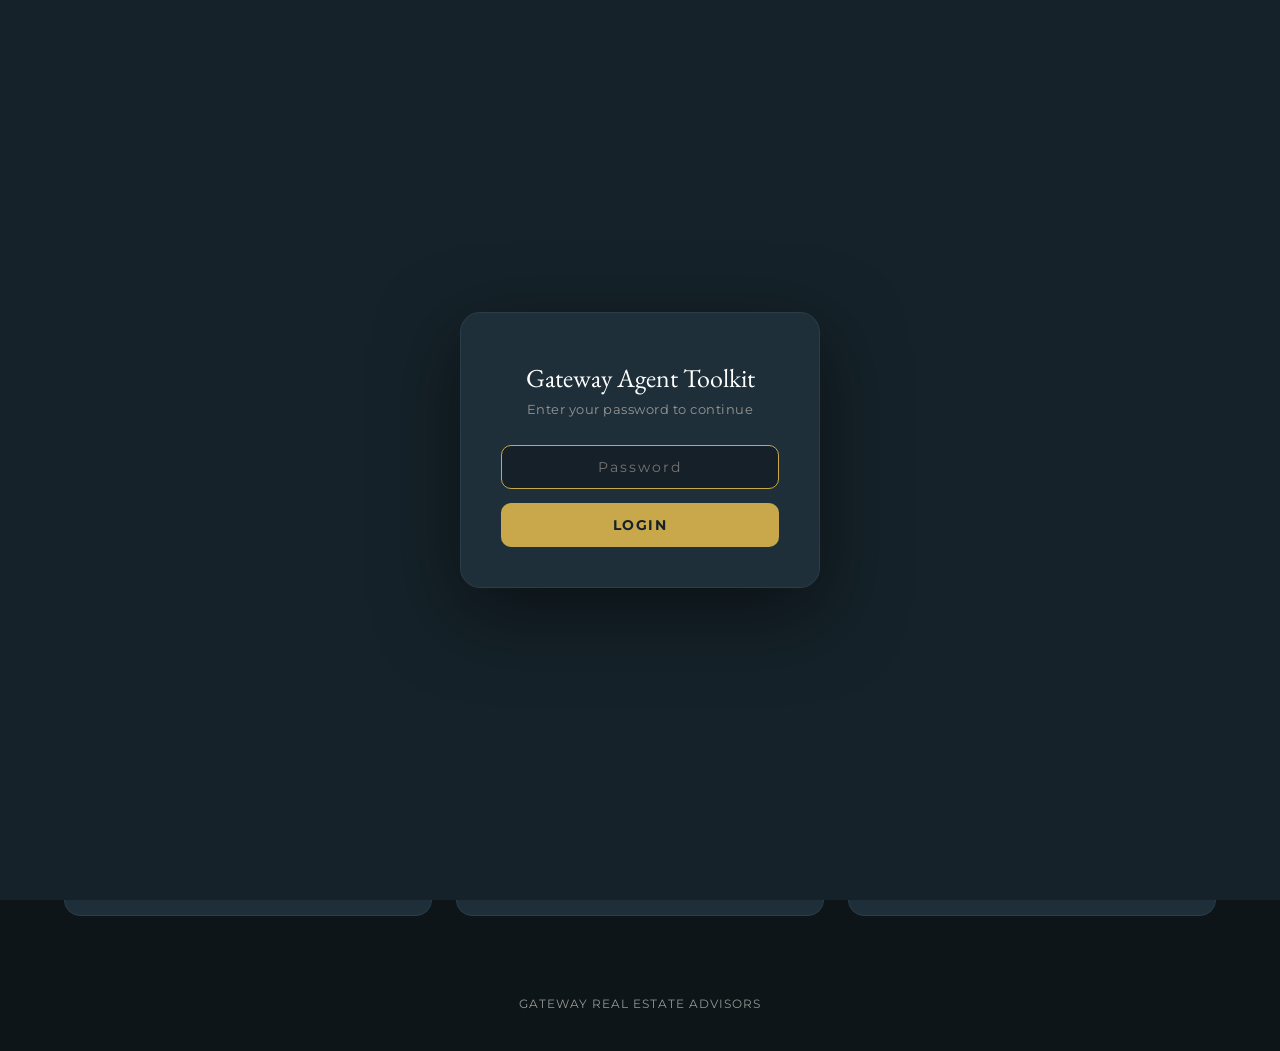
==== index.html @ f07e28b9 "Fix website URL: gatewayrealtyadvisors.com → gatewayreadvisors.com Replace incorrect URL in all 6 lo" ====
<!DOCTYPE html>
<html lang="en">
<head>
<meta charset="UTF-8">
<meta name="viewport" content="width=device-width, initial-scale=1.0">
<title>Gateway Agent Toolkit</title>
<link href="https://fonts.googleapis.com/css2?family=Montserrat:wght@300;400;500;600;700;800;900&family=EB+Garamond:wght@400;500;600;700&display=swap" rel="stylesheet">
<style>
/* ========== GLOBAL RESETS & VARIABLES ========== */
:root {
  --brand-navy: #1E2F39;
  --brand-navy-dark: #152229;
  --brand-blue: #A2B6C0;
  --brand-cream: #E4E3D4;
  --brand-gray: #969694;
  --brand-white: #FFFFFF;
  --brand-black: #282828;
  --card-bg: #1a2830;
  --card-hover: #223742;
  --input-bg: #152229;
  --input-border: #2a3e4a;
  --accent-blue: #5BA4CF;
  --success: #4CAF50;
  --warning: #FFC107;
}
* { margin:0; padding:0; box-sizing:border-box; }
body {
  font-family: 'Montserrat', 'Segoe UI', Arial, sans-serif;
  background: var(--brand-navy-dark);
  color: var(--brand-white);
  min-height: 100vh;
}
h1, h2, h3, h4 { font-family: 'EB Garamond', Georgia, serif; }

/* ========== LOGIN GATE ========== */
#login-gate {
  position: fixed;
  inset: 0;
  background: var(--brand-navy-dark);
  display: flex;
  align-items: center;
  justify-content: center;
  z-index: 99999;
}
#login-gate.hidden { display: none; }
.login-card {
  background: var(--card-bg);
  border: 1px solid var(--input-border);
  border-radius: 20px;
  padding: 48px 40px 40px;
  width: 360px;
  max-width: calc(100vw - 48px);
  text-align: center;
  box-shadow: 0 24px 80px rgba(0,0,0,0.5);
}
.login-card img { height: 56px; margin-bottom: 20px; }
.login-card h2 {
  font-family: 'EB Garamond', Georgia, serif;
  font-size: 26px;
  font-weight: 400;
  color: var(--brand-white);
  margin-bottom: 6px;
}
.login-card p {
  font-size: 13px;
  color: var(--brand-gray);
  margin-bottom: 28px;
  letter-spacing: 0.5px;
}
.login-card input[type="password"] {
  width: 100%;
  padding: 12px 16px;
  background: var(--input-bg);
  border: 1px solid var(--input-border);
  border-radius: 10px;
  color: var(--brand-white);
  font-family: 'Montserrat', sans-serif;
  font-size: 14px;
  outline: none;
  margin-bottom: 14px;
  transition: border-color 0.2s;
  text-align: center;
  letter-spacing: 2px;
}
.login-card input[type="password"]:focus { border-color: #C8A84B; }
.login-btn {
  width: 100%;
  padding: 13px;
  background: #C8A84B;
  color: #152229;
  border: none;
  border-radius: 10px;
  font-family: 'Montserrat', sans-serif;
  font-size: 14px;
  font-weight: 700;
  letter-spacing: 1.5px;
  text-transform: uppercase;
  cursor: pointer;
  transition: background 0.2s;
}
.login-btn:hover { background: #d4b55e; }
.login-error {
  margin-top: 14px;
  font-size: 12px;
  color: #e74c3c;
  display: none;
}
.login-error.visible { display: block; }

/* ========== TOP NAV BAR ========== */
.top-nav {
  background: var(--brand-navy);
  border-bottom: 1px solid var(--input-border);
  padding: 12px 24px;
  display: flex;
  align-items: center;
  gap: 16px;
  position: sticky;
  top: 0;
  z-index: 1000;
}
.top-nav img.nav-logo { height: 32px; }
.top-nav .nav-title {
  font-family: 'Montserrat', sans-serif;
  font-weight: 600;
  font-size: 14px;
  letter-spacing: 2px;
  text-transform: uppercase;
  color: var(--brand-blue);
}
.top-nav .nav-breadcrumb {
  font-size: 13px;
  color: var(--brand-gray);
  margin-left: auto;
}
.top-nav .home-btn {
  background: none;
  border: 1px solid var(--brand-blue);
  color: var(--brand-blue);
  padding: 6px 16px;
  border-radius: 6px;
  cursor: pointer;
  font-size: 13px;
  font-family: 'Montserrat', sans-serif;
  transition: all 0.2s;
  margin-left: auto;
}
.top-nav .home-btn:hover { background: var(--brand-blue); color: var(--brand-navy); }

/* ========== LANDING PAGE ========== */
.page { display: none; }
.page.active { display: block; }

.landing-hero {
  text-align: center;
  padding: 60px 24px 20px;
}
.landing-hero img { height: 60px; margin-bottom: 20px; }
.landing-hero h1 {
  font-size: 36px;
  font-weight: 400;
  color: var(--brand-white);
  margin-bottom: 8px;
}
.landing-hero p {
  color: var(--brand-blue);
  font-size: 15px;
  letter-spacing: 1px;
}

.tools-grid {
  display: grid;
  grid-template-columns: repeat(auto-fit, minmax(280px, 1fr));
  gap: 24px;
  max-width: 1200px;
  margin: 40px auto;
  padding: 0 24px;
}
.tool-card {
  background: var(--card-bg);
  border: 1px solid var(--input-border);
  border-radius: 16px;
  padding: 32px 28px;
  cursor: pointer;
  transition: all 0.3s ease;
  text-align: center;
  position: relative;
  overflow: hidden;
}
.tool-card:hover {
  background: var(--card-hover);
  border-color: var(--brand-blue);
  transform: translateY(-4px);
  box-shadow: 0 12px 40px rgba(0,0,0,0.3);
}
.tool-card .tool-icon {
  font-size: 48px;
  margin-bottom: 16px;
}
.tool-card h3 {
  font-family: 'EB Garamond', Georgia, serif;
  font-size: 22px;
  color: var(--brand-white);
  margin-bottom: 8px;
}
.tool-card p {
  color: var(--brand-gray);
  font-size: 13px;
  line-height: 1.6;
}
.tool-card .tool-tag {
  display: inline-block;
  background: var(--brand-navy);
  color: var(--brand-blue);
  font-size: 11px;
  padding: 4px 10px;
  border-radius: 20px;
  margin-top: 12px;
  font-weight: 600;
  letter-spacing: 0.5px;
}
.tool-card .tool-tag.ready { background: #1a3025; color: var(--success); }
.tool-card .tool-tag.new { background: #2a2a1a; color: var(--warning); }

.landing-footer {
  text-align: center;
  padding: 40px 24px;
  color: var(--brand-gray);
  font-size: 12px;
  letter-spacing: 1px;
}

/* ========== SOCIAL MEDIA BUILDER ========== */
.sm-container {
  max-width: 1400px;
  margin: 0 auto;
  padding: 24px;
  display: grid;
  grid-template-columns: 420px 1fr;
  gap: 32px;
  min-height: calc(100vh - 60px);
}
.sm-form {
  background: var(--card-bg);
  border-radius: 16px;
  padding: 24px;
  border: 1px solid var(--input-border);
  overflow-y: auto;
  max-height: calc(100vh - 100px);
}
.sm-preview-wrap {
  display: flex;
  flex-direction: column;
  align-items: center;
  gap: 16px;
}
.sm-preview-frame {
  background: #000;
  border-radius: 12px;
  padding: 16px;
  display: inline-block;
  box-shadow: 0 8px 32px rgba(0,0,0,0.4);
}

/* Form elements */
.form-section {
  margin-bottom: 20px;
}
.form-section h4 {
  font-family: 'Montserrat', sans-serif;
  font-size: 11px;
  font-weight: 700;
  letter-spacing: 2px;
  text-transform: uppercase;
  color: var(--brand-blue);
  margin-bottom: 10px;
  padding-bottom: 6px;
  border-bottom: 1px solid var(--input-border);
}
.form-row {
  margin-bottom: 12px;
}
.form-row label {
  display: block;
  font-size: 12px;
  color: var(--brand-gray);
  margin-bottom: 4px;
  font-weight: 500;
}
.form-row input, .form-row select, .form-row textarea {
  width: 100%;
  padding: 10px 12px;
  background: var(--input-bg);
  border: 1px solid var(--input-border);
  border-radius: 8px;
  color: var(--brand-white);
  font-family: 'Montserrat', sans-serif;
  font-size: 13px;
  outline: none;
  transition: border-color 0.2s;
}
.form-row input:focus, .form-row select:focus, .form-row textarea:focus {
  border-color: var(--brand-blue);
}
.form-row select {
  appearance: auto;
  cursor: pointer;
}
.toggle-row {
  display: flex;
  align-items: center;
  gap: 10px;
  margin-bottom: 10px;
}
.toggle-row input[type="checkbox"] {
  width: 18px; height: 18px;
  accent-color: var(--brand-blue);
  cursor: pointer;
}
.toggle-row label {
  font-size: 13px;
  color: var(--brand-gray);
  cursor: pointer;
}
.photo-upload-grid {
  display: grid;
  grid-template-columns: 1fr 1fr;
  gap: 12px;
}
.photo-slot {
  aspect-ratio: 16/10;
  background: var(--input-bg);
  border: 2px dashed var(--input-border);
  border-radius: 10px;
  display: flex;
  align-items: center;
  justify-content: center;
  cursor: pointer;
  overflow: hidden;
  position: relative;
  transition: border-color 0.2s;
}
.photo-slot:hover { border-color: var(--brand-blue); }
.photo-slot img {
  width: 100%; height: 100%;
  object-fit: cover;
}
.photo-slot .placeholder {
  text-align: center;
  color: var(--brand-gray);
  font-size: 12px;
}
.photo-slot .placeholder span { font-size: 28px; display: block; margin-bottom: 4px; }
.photo-label-input {
  position: absolute;
  bottom: 0; left: 0; right: 0;
  background: rgba(0,0,0,0.7);
  border: none;
  color: white;
  padding: 4px 8px;
  font-size: 11px;
  text-align: center;
  font-family: 'Montserrat', sans-serif;
}

/* Agent cards in form */
.agent-form-card {
  background: var(--input-bg);
  border: 1px solid var(--input-border);
  border-radius: 10px;
  padding: 14px;
  margin-bottom: 10px;
  position: relative;
}
.agent-form-card .remove-agent {
  position: absolute;
  top: 8px;
  right: 8px;
  background: none;
  border: none;
  color: #e74c3c;
  cursor: pointer;
  font-size: 16px;
}
.agent-form-card .agent-fields {
  display: grid;
  grid-template-columns: 1fr 1fr;
  gap: 8px;
}
.agent-form-card .agent-fields input {
  padding: 8px 10px;
  font-size: 12px;
}
.agent-photo-upload {
  width: 60px;
  height: 60px;
  border-radius: 50%;
  background: var(--card-bg);
  border: 2px dashed var(--input-border);
  display: flex;
  align-items: center;
  justify-content: center;
  cursor: pointer;
  overflow: hidden;
  margin-bottom: 8px;
}
.agent-photo-upload img {
  width: 100%; height: 100%; object-fit: cover;
}

/* Buttons */
.btn {
  padding: 10px 20px;
  border: none;
  border-radius: 8px;
  font-family: 'Montserrat', sans-serif;
  font-size: 13px;
  font-weight: 600;
  cursor: pointer;
  transition: all 0.2s;
}
.btn-primary {
  background: var(--brand-blue);
  color: var(--brand-navy);
}
.btn-primary:hover { background: #b8cad3; }
.btn-secondary {
  background: transparent;
  color: var(--brand-blue);
  border: 1px solid var(--brand-blue);
}
.btn-secondary:hover { background: var(--brand-blue); color: var(--brand-navy); }
.btn-success {
  background: var(--success);
  color: white;
}
.btn-add {
  background: none;
  border: 1px dashed var(--input-border);
  color: var(--brand-blue);
  width: 100%;
  padding: 10px;
  border-radius: 8px;
  cursor: pointer;
  font-size: 13px;
  font-family: 'Montserrat', sans-serif;
  transition: all 0.2s;
}
.btn-add:hover { border-color: var(--brand-blue); background: rgba(162,182,192,0.1); }

.btn-row {
  display: flex;
  gap: 10px;
  margin-top: 16px;
}

/* ========== MULTIFAMILY OM BUILDER (from v9) ========== */
#page-multifamily {
  /* v9 styles scoped */
}

  :root {
    --brand-black: #282828;
    --brand-navy: #1E2F39;
    --brand-blue: #A2B6C0;
    --brand-gray: #969694;
    --brand-cream: #E4E3D4;
    --brand-white: #FFFFFF;
    --card-bg: #1E2F39;
    --input-bg: #162028;
  }
  * { box-sizing: border-box; margin: 0; padding: 0; }
  body { font-family: 'Montserrat', -apple-system, BlinkMacSystemFont, 'Segoe UI', sans-serif; background: #0d1519; color: var(--brand-cream); min-height: 100vh; }
  
  .header { background: var(--brand-navy); border-bottom: 2px solid var(--brand-blue); padding: 14px 32px; display: flex; align-items: center; gap: 16px; }
  .header img { height: 42px; }
  .header .divider { width: 1px; height: 32px; background: var(--brand-gray); opacity: 0.4; }
  .header h1 { font-family: Georgia, 'Times New Roman', serif; font-size: 18px; color: var(--brand-cream); letter-spacing: 2px; font-weight: 400; }
  
  .container { max-width: 1100px; margin: 0 auto; padding: 24px; }
  
  .tabs { display: flex; gap: 4px; margin-bottom: 0; flex-wrap: wrap; }
  .tab { padding: 10px 18px; background: var(--brand-navy); border: 1px solid rgba(162,182,192,0.2); border-bottom: none; border-radius: 8px 8px 0 0; cursor: pointer; color: var(--brand-gray); font-size: 13px; font-weight: 500; transition: all 0.2s; font-family: 'Montserrat', sans-serif; }
  .tab.active { background: var(--card-bg); color: var(--brand-blue); border-color: var(--brand-blue); }
  .tab:hover { color: var(--brand-cream); }
  
  .panel { display: none; background: var(--card-bg); border-radius: 0 8px 8px 8px; padding: 28px; border: 1px solid rgba(162,182,192,0.2); }
  .panel.active { display: block; }
  
  .form-grid { display: grid; grid-template-columns: 1fr 1fr; gap: 16px; }
  .form-group { display: flex; flex-direction: column; gap: 4px; }
  .form-group.full { grid-column: 1 / -1; }
  label { font-size: 11px; color: var(--brand-blue); font-weight: 600; text-transform: uppercase; letter-spacing: 1px; font-family: 'Montserrat', sans-serif; }
  input, textarea, select { background: var(--input-bg); border: 1px solid rgba(162,182,192,0.25); border-radius: 6px; padding: 10px 12px; color: var(--brand-cream); font-size: 14px; outline: none; transition: border 0.2s; font-family: 'Montserrat', sans-serif; }
  input:focus, textarea:focus, select:focus { border-color: var(--brand-blue); }
  textarea { resize: vertical; min-height: 80px; }
  
  .section-title { font-family: Georgia, 'Times New Roman', serif; font-size: 16px; color: var(--brand-cream); font-weight: 400; letter-spacing: 1px; margin: 20px 0 12px; padding-bottom: 8px; border-bottom: 1px solid rgba(162,182,192,0.15); }
  .section-title:first-child { margin-top: 0; }
  
  .btn-generate { background: var(--brand-blue); color: var(--brand-navy); border: none; padding: 14px 32px; font-size: 15px; font-weight: 700; border-radius: 8px; cursor: pointer; display: flex; align-items: center; gap: 8px; margin: 24px auto 0; transition: all 0.2s; font-family: 'Montserrat', sans-serif; letter-spacing: 0.5px; }
  .btn-generate:hover { background: #b8cdd8; transform: translateY(-1px); }
  .btn-generate:active { transform: translateY(0); }
  
  .btn-fetch { background: var(--brand-blue); color: var(--brand-navy); border: none; padding: 10px 20px; font-size: 13px; font-weight: 700; border-radius: 6px; cursor: pointer; font-family: 'Montserrat', sans-serif; transition: all 0.2s; }
  .btn-fetch:hover { background: #b8cdd8; }
  .btn-fetch:disabled { opacity: 0.5; cursor: not-allowed; }
  
  .unit-table { width: 100%; border-collapse: collapse; margin-top: 8px; }
  .unit-table th { background: var(--brand-blue); color: var(--brand-navy); padding: 8px; font-size: 11px; text-align: left; font-weight: 700; }
  .unit-table td { padding: 4px; }
  .unit-table input { width: 100%; padding: 6px 8px; font-size: 12px; }
  
  .btn-sm { padding: 6px 14px; font-size: 12px; border: 1px solid rgba(162,182,192,0.3); background: var(--input-bg); color: var(--brand-gray); border-radius: 4px; cursor: pointer; font-family: 'Montserrat', sans-serif; }
  .btn-sm:hover { border-color: var(--brand-blue); color: var(--brand-blue); }
  .btn-sm.danger:hover { border-color: #ef4444; color: #ef4444; }
  
  .expense-grid { display: grid; grid-template-columns: 1fr 1fr; gap: 24px; }
  .highlight-row { display: flex; justify-content: space-between; align-items: center; background: var(--brand-blue); color: var(--brand-navy); padding: 10px 16px; border-radius: 6px; font-weight: 700; margin-top: 12px; }
  
  .expense-row { display: grid; grid-template-columns: 1fr 1fr auto; gap: 8px; align-items: center; margin-bottom: 6px; }
  .expense-row input:first-child { font-size: 12px; }
  .expense-row input:last-of-type { font-size: 12px; }
  .expense-remove { background: none; border: none; color: var(--brand-gray); cursor: pointer; font-size: 16px; padding: 4px 8px; border-radius: 4px; }
  .expense-remove:hover { color: #ef4444; background: rgba(239,68,68,0.1); }
  
  .income-row { display: grid; grid-template-columns: 1fr 1fr auto; gap: 8px; align-items: center; margin-bottom: 6px; }
  
  .info-bar { background: var(--brand-navy); border: 1px solid var(--brand-blue); border-radius: 8px; padding: 12px 16px; margin-bottom: 20px; display: flex; align-items: center; gap: 8px; }
  
  .photo-grid { display: grid; grid-template-columns: repeat(3, 1fr); gap: 12px; margin-top: 12px; }
  .photo-slot { aspect-ratio: 4/3; background: var(--input-bg); border: 2px dashed rgba(162,182,192,0.3); border-radius: 8px; display: flex; flex-direction: column; align-items: center; justify-content: center; cursor: pointer; position: relative; overflow: hidden; transition: border-color 0.2s; }
  .photo-slot:hover { border-color: var(--brand-blue); }
  .photo-slot img { width: 100%; height: 100%; object-fit: cover; position: absolute; }
  .photo-slot input[type=file] { position: absolute; inset: 0; opacity: 0; cursor: pointer; }
  .photo-slot .placeholder { color: var(--brand-gray); font-size: 12px; text-align: center; z-index: 1; }
  .photo-slot .remove-btn { position: absolute; top: 4px; right: 4px; background: rgba(0,0,0,0.7); color: #ef4444; border: none; border-radius: 50%; width: 24px; height: 24px; cursor: pointer; font-size: 14px; z-index: 2; display: none; }
  .photo-slot.has-photo .remove-btn { display: block; }
  .photo-slot.has-photo .placeholder { display: none; }
  
  .agent-card { background: var(--input-bg); border: 1px solid rgba(162,182,192,0.2); border-radius: 8px; padding: 20px; margin-bottom: 16px; }
  .agent-card-header { display: flex; justify-content: space-between; align-items: center; margin-bottom: 12px; }
  .agent-card-title { color: var(--brand-blue); font-weight: 600; font-size: 14px; }
  
  .market-location { display: grid; grid-template-columns: 1fr 1fr 1fr auto; gap: 12px; align-items: end; margin-bottom: 16px; }
  .fetch-status { font-size: 12px; margin-top: 8px; padding: 8px 12px; border-radius: 6px; display: none; }
  .fetch-status.success { display: block; background: rgba(162,182,192,0.15); color: var(--brand-blue); }
  .fetch-status.error { display: block; background: rgba(239,68,68,0.15); color: #ef4444; }
  .fetch-status.loading { display: block; background: rgba(162,182,192,0.1); color: var(--brand-gray); }
  
  #status-msg { position: fixed; bottom: 20px; right: 20px; background: var(--brand-blue); color: var(--brand-navy); padding: 12px 20px; border-radius: 8px; font-weight: 600; display: none; z-index: 999; }
  
  .brand-footer { text-align: center; margin-top: 32px; padding: 16px; opacity: 0.4; }
  .brand-footer img { height: 24px; }


/* Override v9 styles to work within toolkit */
#page-multifamily .tabs {
  margin-top: 0;
}

/* ========== LEASING OM BUILDER ========== */
.leasing-container {
  max-width: 1000px;
  margin: 0 auto;
  padding: 24px;
}
.leasing-tabs {
  display: flex;
  flex-wrap: wrap;
  gap: 4px;
  margin-bottom: 20px;
  border-bottom: 2px solid var(--input-border);
  padding-bottom: 4px;
}
.leasing-tab {
  padding: 10px 18px;
  background: none;
  border: none;
  color: var(--brand-gray);
  font-family: 'Montserrat', sans-serif;
  font-size: 13px;
  cursor: pointer;
  border-radius: 8px 8px 0 0;
  transition: all 0.2s;
}
.leasing-tab:hover { color: var(--brand-white); background: var(--card-bg); }
.leasing-tab.active {
  color: var(--brand-white);
  background: var(--card-bg);
  border-bottom: 2px solid var(--brand-blue);
}
.leasing-panel {
  display: none;
  background: var(--card-bg);
  border: 1px solid var(--input-border);
  border-radius: 0 12px 12px 12px;
  padding: 24px;
}
.leasing-panel.active { display: block; }

.input-grid {
  display: grid;
  grid-template-columns: 1fr 1fr;
  gap: 16px;
}
.input-grid.three-col {
  grid-template-columns: 1fr 1fr 1fr;
}
.input-grid .full-width {
  grid-column: 1 / -1;
}

/* ========== VALUATION TOOL ========== */
.val-container {
  max-width: 1100px;
  margin: 0 auto;
  padding: 24px;
}
.val-grid {
  display: grid;
  grid-template-columns: 1fr 1fr;
  gap: 24px;
}
.val-card {
  background: var(--card-bg);
  border: 1px solid var(--input-border);
  border-radius: 12px;
  padding: 24px;
}
.val-card h3 {
  font-size: 18px;
  margin-bottom: 16px;
  color: var(--brand-blue);
}
.val-result-card {
  background: var(--brand-navy);
  border: 2px solid var(--brand-blue);
  border-radius: 12px;
  padding: 24px;
  text-align: center;
  margin-top: 24px;
}
.val-result-card .val-estimate {
  font-size: 36px;
  font-weight: 700;
  color: var(--brand-white);
  margin: 12px 0;
  font-family: 'Montserrat', sans-serif;
}
.val-result-card .val-range {
  color: var(--brand-blue);
  font-size: 14px;
}
.comp-row {
  display: grid;
  grid-template-columns: 2fr 1fr 1fr 1fr 40px;
  gap: 8px;
  margin-bottom: 8px;
  align-items: center;
}
.comp-row input {
  padding: 8px 10px;
  background: var(--input-bg);
  border: 1px solid var(--input-border);
  border-radius: 6px;
  color: var(--brand-white);
  font-family: 'Montserrat', sans-serif;
  font-size: 12px;
}
.comp-row .remove-comp {
  background: none;
  border: none;
  color: #e74c3c;
  cursor: pointer;
  font-size: 18px;
}
.expense-row {
  display: grid;
  grid-template-columns: 2fr 1fr 40px;
  gap: 8px;
  margin-bottom: 6px;
  align-items: center;
}
.expense-row input {
  padding: 8px 10px;
  background: var(--input-bg);
  border: 1px solid var(--input-border);
  border-radius: 6px;
  color: var(--brand-white);
  font-family: 'Montserrat', sans-serif;
  font-size: 12px;
}

/* ========== INVOICE GENERATOR ========== */
.invoice-container {
  max-width: 900px;
  margin: 0 auto;
  padding: 24px;
}
.invoice-form {
  display: grid;
  grid-template-columns: 1fr 1fr;
  gap: 24px;
  margin-bottom: 24px;
}
.invoice-section {
  background: #fff;
  border-radius: 12px;
  padding: 24px;
  box-shadow: 0 2px 8px rgba(0,0,0,0.08);
}
.invoice-section h3 {
  color: #1E2F39;
  font-size: 16px;
  margin-bottom: 16px;
  padding-bottom: 8px;
  border-bottom: 2px solid #1E2F39;
}
.invoice-section label {
  display: block;
  font-size: 12px;
  color: #888;
  margin-bottom: 3px;
  margin-top: 10px;
}
.invoice-section input {
  width: 100%;
  padding: 8px 0;
  border: none;
  border-bottom: 1px solid #ddd;
  font-size: 14px;
  color: #333;
  background: transparent;
  font-family: 'Montserrat', sans-serif;
}
.invoice-section input:focus {
  outline: none;
  border-bottom-color: #1E2F39;
}
.invoice-items {
  background: #fff;
  border-radius: 12px;
  padding: 24px;
  box-shadow: 0 2px 8px rgba(0,0,0,0.08);
  margin-bottom: 24px;
}
.invoice-items h3 {
  color: #1E2F39;
  font-size: 16px;
  margin-bottom: 16px;
  padding-bottom: 8px;
  border-bottom: 2px solid #1E2F39;
}
.invoice-items table {
  width: 100%;
  border-collapse: collapse;
}
.invoice-items th {
  text-align: left;
  padding: 8px 0;
  font-size: 13px;
  font-weight: 700;
  color: #333;
  border-bottom: 1px solid #ddd;
}
.invoice-items th:nth-child(2) { text-align: center; width: 70px; }
.invoice-items th:nth-child(3) { text-align: right; width: 110px; }
.invoice-items th:nth-child(4) { text-align: right; width: 110px; }
.invoice-items th:nth-child(5) { width: 30px; }
.invoice-totals {
  text-align: right;
  padding: 20px 24px;
  background: #fff;
  border-radius: 12px;
  box-shadow: 0 2px 8px rgba(0,0,0,0.08);
}
.invoice-totals .total-line {
  font-size: 15px;
  margin-bottom: 8px;
  color: #333;
}
.invoice-totals .balance-due {
  font-size: 24px;
  font-weight: 700;
  color: #1E2F39;
}
.invoice-actions {
  display: flex;
  gap: 10px;
  margin-bottom: 24px;
  flex-wrap: wrap;
}
.invoice-btn {
  padding: 10px 20px;
  border: none;
  border-radius: 8px;
  font-size: 14px;
  font-weight: 600;
  cursor: pointer;
  font-family: 'Montserrat', sans-serif;
  transition: all 0.2s;
}
.invoice-btn.primary {
  background: #1E2F39;
  color: white;
}
.invoice-btn.secondary {
  background: #A2B6C0;
  color: #1E2F39;
}
.invoice-btn:hover {
  transform: translateY(-1px);
  box-shadow: 0 4px 12px rgba(0,0,0,0.15);
}
.saved-invoices {
  background: #fff;
  border-radius: 12px;
  padding: 24px;
  box-shadow: 0 2px 8px rgba(0,0,0,0.08);
  margin-bottom: 24px;
}
.saved-invoices h3 {
  color: #1E2F39;
  font-size: 16px;
  margin-bottom: 12px;
}

/* ========== STATUS BAR ========== */
.status-bar {
  position: fixed;
  bottom: 20px;
  left: 50%;
  transform: translateX(-50%);
  background: var(--success);
  color: white;
  padding: 12px 24px;
  border-radius: 10px;
  font-size: 13px;
  font-weight: 600;
  box-shadow: 0 4px 20px rgba(0,0,0,0.3);
  z-index: 9999;
  display: none;
  animation: slideUp 0.3s ease;
}
@keyframes slideUp {
  from { opacity: 0; transform: translateX(-50%) translateY(20px); }
  to { opacity: 1; transform: translateX(-50%) translateY(0); }
}

/* ========== RESPONSIVE ========== */
@media (max-width: 900px) {
  .sm-container { grid-template-columns: 1fr; }
  .tools-grid { grid-template-columns: 1fr; }
  .val-grid { grid-template-columns: 1fr; }
  .input-grid { grid-template-columns: 1fr; }
}
</style>
</head>
<body>

<!-- ========== LOGIN GATE ========== -->
<div id="login-gate">
  <div class="login-card">
    <img src="https://res.cloudinary.com/dnmrgpubz/image/upload/v1748440952/GWlogo_circle_o4vvuv.png" alt="Gateway Logo" onerror="this.style.display='none'">
    <h2>Gateway Agent Toolkit</h2>
    <p>Enter your password to continue</p>
    <input type="password" id="login-pw" placeholder="Password" onkeydown="if(event.key==='Enter')doLogin()">
    <button class="login-btn" onclick="doLogin()">Login</button>
    <div class="login-error" id="login-error">Incorrect password. Please try again.</div>
  </div>
</div>


<!-- ========== TOP NAVIGATION ========== -->
<nav class="top-nav">
  <img class="nav-logo" src="[data-uri]" alt="Gateway">
  <span class="nav-title">Agent Toolkit</span>
  <span class="nav-breadcrumb" id="nav-breadcrumb"></span>
  <button class="home-btn" id="home-btn" onclick="navigateTo('landing')" style="display:none">← Back to Home</button>
</nav>

<!-- ========== LANDING PAGE ========== -->
<div id="page-landing" class="page active">
  <div class="landing-hero">
    <img src="[data-uri]" alt="Gateway Real Estate Advisors" style="height:70px">
    <h1>Agent Toolkit</h1>
    <p>Select a tool to get started</p>
  </div>
  <div class="tools-grid">
    <div class="tool-card" onclick="navigateTo('social')">
      <div class="tool-icon">📱</div>
      <h3>Social Media Builder</h3>
      <p>Create branded Just Listed, Just Sold, Under Contract & For Sale social media graphics</p>
      <span class="tool-tag new">NEW</span>
    </div>
    <div class="tool-card" onclick="navigateTo('multifamily')">
      <div class="tool-icon">🏢</div>
      <h3>Multifamily OM Builder</h3>
      <p>Build professional Offering Memorandums with market data, financials & branded PPTX export</p>
      <span class="tool-tag ready">READY</span>
    </div>
    <div class="tool-card" onclick="navigateTo('leasing')">
      <div class="tool-icon">🔑</div>
      <h3>Leasing OM Builder</h3>
      <p>Create leasing packages for retail, office & industrial properties with branded output</p>
      <span class="tool-tag new">NEW</span>
    </div>
    <div class="tool-card" onclick="navigateTo('valuation')">
      <div class="tool-icon">📊</div>
      <h3>Valuation Tool</h3>
      <p>Analyze T-12 financials, rent rolls & comps to estimate property values</p>
      <span class="tool-tag new">NEW</span>
    </div>
    <div class="tool-card" onclick="navigateTo('invoice')">
      <div class="tool-icon">🧾</div>
      <h3>Invoice Generator</h3>
      <p>Create, save & print professional invoices tied to properties and jobs</p>
      <span class="tool-tag new">NEW</span>
    </div>
    <div class="tool-card" onclick="navigateTo('home-valuation')">
      <div class="tool-icon">🏡</div>
      <h3>Home Valuation Generator</h3>
      <p>Pull Rentcast comps, apply condition/upgrade adjustments, and export branded PDF & PPTX valuation reports</p>
      <span class="tool-tag new">NEW</span>
    </div>
  </div>
  <div class="landing-footer">
    GATEWAY REAL ESTATE ADVISORS
  </div>
</div>

<!-- ========== SOCIAL MEDIA BUILDER ========== -->
<div id="page-social" class="page">
  <div class="sm-container">
    <!-- LEFT: Form -->
    <div class="sm-form" id="sm-form">
      <div class="form-section">
        <h4>Listing Details</h4>
        <div class="form-row">
          <label>Heading</label>
          <select id="sm-heading" onchange="onTemplateChange()">
            <optgroup label="── Commercial ──">
              <option value="Just Listed">Just Listed</option>
              <option value="Just Sold">Just Sold</option>
              <option value="Under Contract">Under Contract</option>
              <option value="For Sale">For Sale</option>
              <option value="For Lease">For Lease</option>
              <option value="Just Leased">Just Leased</option>
              <option value="Price Reduced">Price Reduced</option>
              <option value="Investment Opportunity">Investment Opportunity</option>
            </optgroup>
            <optgroup label="── Residential ──">
              <option value="res-new-listing">Residential — New Listing</option>
              <option value="res-just-sold">Residential — Just Sold</option>
              <option value="res-under-contract">Residential — Under Contract</option>
              <option value="res-open-house">Residential — Open House</option>
              <option value="res-price-reduced">Residential — Price Reduced</option>
              <option value="res-coming-soon">Residential — Coming Soon</option>
            </optgroup>
          </select>
        </div>
        <div class="form-row">
          <label>Property Name</label>
          <input type="text" id="sm-prop-name" placeholder="e.g. Siouxland Mini Storage Portfolio" oninput="updateSocialPreview()">
        </div>
        <div class="form-row">
          <label>Street Address</label>
          <input type="text" id="sm-address" placeholder="e.g. 1234 Commerce Blvd, Sioux City, IA" oninput="updateSocialPreview()">
        </div>
        <div class="form-row">
          <label>Price / Asking Price</label>
          <input type="text" id="sm-price" placeholder="e.g. $3,800,000" oninput="updateSocialPreview()">
        </div>
      </div>

      <!-- RESIDENTIAL-ONLY FIELDS -->
      <div class="form-section" id="sm-residential-fields" style="display:none">
        <h4>Residential Details</h4>
        <div style="display:grid;grid-template-columns:1fr 1fr;gap:8px">
          <div class="form-row"><label>Bedrooms</label><input type="text" id="sm-res-beds" placeholder="e.g. 4" oninput="updateSocialPreview()"></div>
          <div class="form-row"><label>Bathrooms</label><input type="text" id="sm-res-baths" placeholder="e.g. 2.5" oninput="updateSocialPreview()"></div>
          <div class="form-row"><label>Sq Footage</label><input type="text" id="sm-res-sqft" placeholder="e.g. 2,400 SF" oninput="updateSocialPreview()"></div>
          <div class="form-row"><label>Lot Size</label><input type="text" id="sm-res-lot" placeholder="e.g. 0.35 Acres" oninput="updateSocialPreview()"></div>
          <div class="form-row"><label>Garage Stalls</label><input type="text" id="sm-res-garage" placeholder="e.g. 2-Car" oninput="updateSocialPreview()"></div>
          <div class="form-row"><label>Year Built</label><input type="text" id="sm-res-year" placeholder="e.g. 2018" oninput="updateSocialPreview()"></div>
        </div>
      </div>

      <!-- COMMERCIAL-ONLY DETAIL LINE -->
      <div class="form-section" id="sm-commercial-fields" style="display:none">
        <h4>Commercial Details</h4>
        <div style="display:grid;grid-template-columns:1fr 1fr;gap:8px">
          <div class="form-row"><label>Square Footage</label><input type="text" id="sm-comm-sf" placeholder="e.g. 12,500 SF" oninput="updateSocialPreview()"></div>
          <div class="form-row"><label>Price or Rate</label><input type="text" id="sm-comm-rate" placeholder="e.g. $12/SF NNN" oninput="updateSocialPreview()"></div>
          <div class="form-row" style="grid-column:1/-1"><label>Custom Detail Line</label><input type="text" id="sm-comm-detail" placeholder="e.g. Prime Corner Location" oninput="updateSocialPreview()"></div>
        </div>
      </div>

      <div class="form-section">
        <h4>Metrics Selector <span id="sm-metrics-count" style="font-size:11px;color:var(--brand-gray);font-weight:400"></span></h4>
        <div id="sm-metrics-warn" style="display:none;margin-bottom:8px;padding:6px 10px;border-radius:6px;background:rgba(255,193,7,0.12);color:#FFC107;font-size:12px"></div>
        <div id="sm-metrics-grid" style="display:grid;grid-template-columns:1fr 1fr;gap:4px 12px;margin-bottom:8px">
          <div class="toggle-row"><input type="checkbox" id="sm-show-price-unit" onchange="smMetricToggle()"><label for="sm-show-price-unit">Price/Unit</label></div>
          <div class="toggle-row"><input type="checkbox" id="sm-show-price-sf" onchange="smMetricToggle()"><label for="sm-show-price-sf">Price/SF</label></div>
          <div class="toggle-row"><input type="checkbox" id="sm-show-units" checked onchange="smMetricToggle()"><label for="sm-show-units">Units</label></div>
          <div class="toggle-row"><input type="checkbox" id="sm-show-cap" onchange="smMetricToggle()"><label for="sm-show-cap">Cap Rate</label></div>
          <div class="toggle-row"><input type="checkbox" id="sm-show-noi" onchange="smMetricToggle()"><label for="sm-show-noi">NOI</label></div>
          <div class="toggle-row"><input type="checkbox" id="sm-show-year-built" onchange="smMetricToggle()"><label for="sm-show-year-built">Year Built</label></div>
          <div class="toggle-row"><input type="checkbox" id="sm-show-occupancy" onchange="smMetricToggle()"><label for="sm-show-occupancy">Occupancy</label></div>
          <div class="toggle-row"><input type="checkbox" id="sm-show-lot-size" onchange="smMetricToggle()"><label for="sm-show-lot-size">Lot Size</label></div>
          <div class="toggle-row"><input type="checkbox" id="sm-show-bldg-sf" onchange="smMetricToggle()"><label for="sm-show-bldg-sf">Building SF</label></div>
          <div class="toggle-row"><input type="checkbox" id="sm-show-zoning" onchange="smMetricToggle()"><label for="sm-show-zoning">Zoning</label></div>
          <div class="toggle-row"><input type="checkbox" id="sm-show-market-badge" onchange="smMetricToggle()"><label for="sm-show-market-badge">On/Off Market Badge</label></div>
          <div class="toggle-row"><input type="checkbox" id="sm-show-dom" onchange="smMetricToggle()"><label for="sm-show-dom">Days on Market</label></div>
          <div class="toggle-row"><input type="checkbox" id="sm-show-submarket" onchange="smMetricToggle()"><label for="sm-show-submarket">Market/Submarket</label></div>
          <div class="toggle-row"><input type="checkbox" id="sm-show-prop-class" onchange="smMetricToggle()"><label for="sm-show-prop-class">Property Class</label></div>
          <div class="toggle-row"><input type="checkbox" id="sm-show-financing" onchange="smMetricToggle()"><label for="sm-show-financing">Financing Available</label></div>
          <div class="toggle-row"><input type="checkbox" id="sm-show-sf" onchange="smMetricToggle()"><label for="sm-show-sf">SF / Acreage</label></div>
        </div>
        <div id="sm-metrics-values" style="display:grid;grid-template-columns:1fr 1fr;gap:6px">
          <div class="form-row" id="sm-price-unit-row" style="display:none"><label style="font-size:11px">Price/Unit</label><input type="text" id="sm-price-unit" placeholder="e.g. $85,000" oninput="updateSocialPreview()"></div>
          <div class="form-row" id="sm-price-sf-row" style="display:none"><label style="font-size:11px">Price/SF</label><input type="text" id="sm-price-sf" placeholder="e.g. $125/SF" oninput="updateSocialPreview()"></div>
          <div class="form-row" id="sm-units-row"><label style="font-size:11px">Units</label><input type="text" id="sm-units" placeholder="e.g. 24" oninput="updateSocialPreview()"></div>
          <div class="form-row" id="sm-cap-row" style="display:none"><label style="font-size:11px">Cap Rate</label><input type="text" id="sm-cap" placeholder="e.g. 7.25%" oninput="updateSocialPreview()"></div>
          <div class="form-row" id="sm-noi-row" style="display:none"><label style="font-size:11px">NOI</label><input type="text" id="sm-noi" placeholder="e.g. $145,000" oninput="updateSocialPreview()"></div>
          <div class="form-row" id="sm-year-built-row" style="display:none"><label style="font-size:11px">Year Built</label><input type="text" id="sm-year-built" placeholder="e.g. 1985" oninput="updateSocialPreview()"></div>
          <div class="form-row" id="sm-occupancy-row" style="display:none"><label style="font-size:11px">Occupancy</label><input type="text" id="sm-occupancy" placeholder="e.g. 95%" oninput="updateSocialPreview()"></div>
          <div class="form-row" id="sm-lot-size-row" style="display:none"><label style="font-size:11px">Lot Size</label><input type="text" id="sm-lot-size" placeholder="e.g. 2.3 Acres" oninput="updateSocialPreview()"></div>
          <div class="form-row" id="sm-bldg-sf-row" style="display:none"><label style="font-size:11px">Building SF</label><input type="text" id="sm-bldg-sf" placeholder="e.g. 18,500 SF" oninput="updateSocialPreview()"></div>
          <div class="form-row" id="sm-zoning-row" style="display:none"><label style="font-size:11px">Zoning</label><input type="text" id="sm-zoning" placeholder="e.g. C-2 Commercial" oninput="updateSocialPreview()"></div>
          <div class="form-row" id="sm-market-badge-row" style="display:none"><label style="font-size:11px">Badge</label><select id="sm-market-badge" onchange="updateSocialPreview()"><option value="On Market">On Market</option><option value="Off Market">Off Market</option></select></div>
          <div class="form-row" id="sm-dom-row" style="display:none"><label style="font-size:11px">Days on Market</label><input type="text" id="sm-dom" placeholder="e.g. 15" oninput="updateSocialPreview()"></div>
          <div class="form-row" id="sm-submarket-row" style="display:none"><label style="font-size:11px">Market/Submarket</label><input type="text" id="sm-submarket" placeholder="e.g. Sioux City MSA" oninput="updateSocialPreview()"></div>
          <div class="form-row" id="sm-prop-class-row" style="display:none"><label style="font-size:11px">Property Class</label><select id="sm-prop-class" onchange="updateSocialPreview()"><option value="Class A">Class A</option><option value="Class B">Class B</option><option value="Class C">Class C</option><option value="Class D">Class D</option></select></div>
          <div class="form-row" id="sm-financing-row" style="display:none"><label style="font-size:11px">Financing</label><input type="text" id="sm-financing" placeholder="e.g. Assumable 5.5% Loan" oninput="updateSocialPreview()"></div>
          <div class="form-row" id="sm-sf-row" style="display:none"><label style="font-size:11px">SF / Acreage</label><input type="text" id="sm-sf" placeholder="e.g. ±70,100 NRSF" oninput="updateSocialPreview()"></div>
        </div>
        <div style="margin-top:6px"><label style="font-size:12px;cursor:pointer;color:var(--brand-gray)"><input type="checkbox" id="sm-condensed" onchange="updateSocialPreview()" style="margin-right:4px"> Condensed layout (smaller metrics)</label></div>
      </div>

      <div class="form-section">
        <h4>Hero Photo</h4>
        <div class="photo-upload-grid" style="grid-template-columns:1fr">
          <div class="photo-slot" onclick="document.getElementById('sm-photo1-input').click()" style="height:180px">
            <div id="sm-photo1-preview" class="placeholder"><span>📷</span>Click to upload hero image</div>
            <input type="file" id="sm-photo1-input" accept="image/*,.heic,.HEIC" style="display:none" onchange="handleSocialPhoto(1, this)">
            <input type="text" class="photo-label-input" id="sm-photo1-label" placeholder="Location label (optional)" oninput="updateSocialPreview()" style="display:none">
          </div>
          <!-- Hidden photo2 for compatibility -->
          <input type="file" id="sm-photo2-input" accept="image/*,.heic,.HEIC" style="display:none">
          <input type="text" id="sm-photo2-label" style="display:none">
          <div id="sm-photo2-preview" style="display:none"></div>
        </div>
      </div>

      <div class="form-section">
        <h4>Color Palette</h4>
        <div style="display:flex;gap:8px;flex-wrap:wrap">
          <div onclick="setSocialPalette('navy')" id="pal-navy" class="palette-chip active" style="cursor:pointer;padding:6px 14px;border-radius:6px;font-size:12px;font-weight:600;background:#1E2F39;color:#E4E3D4;border:2px solid #A2B6C0">Navy (Default)</div>
          <div onclick="setSocialPalette('cream')" id="pal-cream" class="palette-chip" style="cursor:pointer;padding:6px 14px;border-radius:6px;font-size:12px;font-weight:600;background:#E4E3D4;color:#1E2F39;border:2px solid transparent">Cream</div>
          <div onclick="setSocialPalette('blue')" id="pal-blue" class="palette-chip" style="cursor:pointer;padding:6px 14px;border-radius:6px;font-size:12px;font-weight:600;background:#A2B6C0;color:#1E2F39;border:2px solid transparent">Blue Gray</div>
          <div onclick="setSocialPalette('dark')" id="pal-dark" class="palette-chip" style="cursor:pointer;padding:6px 14px;border-radius:6px;font-size:12px;font-weight:600;background:#0A1419;color:#A2B6C0;border:2px solid transparent">Dark</div>
        </div>
      </div>

      <!-- JUST SOLD COMMERCIAL DETAILS -->
      <div class="form-section" id="sm-just-sold-fields" style="display:none">
        <h4>Just Sold Details</h4>
        <div style="display:grid;grid-template-columns:1fr 1fr;gap:8px">
          <div class="form-row"><label>Building Type</label><input type="text" id="sm-js-bldg-type" placeholder="e.g. Multifamily" oninput="updateSocialPreview()"></div>
          <div class="form-row"><label># of Buildings</label><input type="text" id="sm-js-buildings" placeholder="e.g. 17" oninput="updateSocialPreview()"></div>
          <div class="form-row"><label>Total Sq Ft</label><input type="text" id="sm-js-sqft" placeholder="e.g. 31,966 SF" oninput="updateSocialPreview()"></div>
          <div class="form-row"><label>Occupancy at Sale</label><input type="text" id="sm-js-occupancy" placeholder="e.g. 72%" oninput="updateSocialPreview()"></div>
          <div class="form-row"><label>Close of Escrow</label><input type="text" id="sm-js-close-escrow" placeholder="e.g. March 20, 2026" oninput="updateSocialPreview()"></div>
          <div class="form-row"><label>Price / SF</label><input type="text" id="sm-js-price-sf" placeholder="e.g. $76.64" oninput="updateSocialPreview()"></div>
          <div class="form-row" style="grid-column:1/-1"><label>Sold Off Market?</label>
            <select id="sm-js-off-market" onchange="updateSocialPreview()" style="background:#1a2e3b;color:#E4E3D4;border:1px solid #2a4050;padding:6px;border-radius:4px;width:100%">
              <option value="">No (Standard Sale)</option>
              <option value="Off Market">Yes — Sold Off Market</option>
            </select>
          </div>
        </div>
        <h4 style="margin-top:16px;margin-bottom:8px">Unit Mix (optional)</h4>
        <div style="display:grid;grid-template-columns:2fr 1fr 1fr;gap:6px">
          <div class="form-row" style="margin:0"><label style="font-size:11px">Unit Type</label><input type="text" id="sm-js-unit1-label" placeholder="1 BED / 1 BATH" oninput="updateSocialPreview()"></div>
          <div class="form-row" style="margin:0"><label style="font-size:11px">Units</label><input type="text" id="sm-js-unit1-units" placeholder="52" oninput="updateSocialPreview()"></div>
          <div class="form-row" style="margin:0"><label style="font-size:11px">% of Total</label><input type="text" id="sm-js-unit1-pct" placeholder="74%" oninput="updateSocialPreview()"></div>
          <div class="form-row" style="margin:0"><input type="text" id="sm-js-unit2-label" placeholder="2 BED / 1 BATH" oninput="updateSocialPreview()"></div>
          <div class="form-row" style="margin:0"><input type="text" id="sm-js-unit2-units" oninput="updateSocialPreview()"></div>
          <div class="form-row" style="margin:0"><input type="text" id="sm-js-unit2-pct" oninput="updateSocialPreview()"></div>
          <div class="form-row" style="margin:0"><input type="text" id="sm-js-unit3-label" placeholder="3 BED / 2 BATH" oninput="updateSocialPreview()"></div>
          <div class="form-row" style="margin:0"><input type="text" id="sm-js-unit3-units" oninput="updateSocialPreview()"></div>
          <div class="form-row" style="margin:0"><input type="text" id="sm-js-unit3-pct" oninput="updateSocialPreview()"></div>
        </div>
      </div>

      <div class="form-section">
        <h4>Agent(s)</h4>
        <div id="sm-agents-container"></div>
        <button class="btn-add" onclick="addSocialAgent()">+ Add Agent</button>
      </div>

      <div class="form-section">
        <h4>Broker of Record</h4>
        <div class="form-row">
          <textarea id="sm-broker-record" rows="2" placeholder="e.g. Broker of Record | Erin Rooney, CCIM | License No. B42992 (IA)" oninput="updateSocialPreview()"></textarea>
        </div>
      </div>

      <div class="btn-row">
        <button class="btn btn-primary" onclick="updateSocialPreview()" style="flex:1">🔄 Update Preview</button>
        <button class="btn btn-success" onclick="downloadSocialGraphic()" style="flex:1">⬇️ Download PNG</button>
      </div>
    </div>

    <!-- RIGHT: Preview -->
    <div class="sm-preview-wrap">
      <div style="font-size:12px; color:var(--brand-gray); letter-spacing:1px; text-transform:uppercase; margin-bottom:4px;">Live Preview (1080×1350)</div>
      <div class="sm-preview-frame">
        <canvas id="sm-canvas" width="1080" height="1350" style="width:100%;max-width:540px;border-radius:4px;"></canvas>
      </div>
      <div style="display:flex; gap:12px; flex-wrap:wrap; justify-content:center;">
        <button class="btn btn-secondary" onclick="downloadSocialGraphic()">⬇️ Download PNG</button>
        <button class="btn btn-secondary" onclick="downloadSocialSquare()">⬇️ Download Square (1080×1080)</button>
      </div>
    </div>
  </div>
</div>

<!-- ========== MULTIFAMILY OM BUILDER (v9 integrated) ========== -->
<div id="page-multifamily" class="page">
  <div class="header">
  <img src="[data-uri]" alt="Gateway Real Estate Advisors">
  <div class="divider"></div>
  <h1>OM BUILDER</h1>
</div>

<div class="container">
  <div class="info-bar">
    <svg width="16" height="16" viewBox="0 0 16 16" fill="none"><circle cx="8" cy="8" r="7" stroke="#A2B6C0" stroke-width="1.5"/><path d="M8 5v3M8 10h.01" stroke="#A2B6C0" stroke-width="1.5" stroke-linecap="round"/></svg>
    <span style="font-size:13px;color:var(--brand-gray)">Fill in the fields below and click <strong style="color:var(--brand-blue)">Generate OM</strong> to download a branded PPTX presentation.</span>
  </div>

  <div class="tabs">
    <div class="tab active" onclick="showTab(0)">Cover & Metrics</div>
    <div class="tab" onclick="showTab(1)">Executive Summary</div>
    <div class="tab" onclick="showTab(2)">Property Details</div>
    <div class="tab" onclick="showTab(3)">Financials</div>
    <div class="tab" onclick="showTab(4)">Market</div>
    <div class="tab" onclick="showTab(5)">Photos</div>
    <div class="tab" onclick="showTab(6)">Contact</div>
    <div class="tab" onclick="showTab(7)" style="border-left:2px solid var(--brand-blue)">📁 Past OMs</div>
  </div>

  <!-- TAB 0: Cover -->
  <div class="panel active" id="tab0">
    <div class="section-title">Property Information</div>
    <div class="form-grid">
      <div class="form-group"><label>Property Name Line 1</label><input id="propName1" placeholder="e.g. SPENCER"></div>
      <div class="form-group"><label>Property Name Line 2</label><input id="propName2" placeholder="e.g. TOWNHOMES"></div>
      <div class="form-group full"><label>Address</label><input id="address" placeholder="e.g. 1302 Grand Plaza Drive, Spencer IA 51301"></div>
    </div>
    <div class="section-title">Key Metrics</div>
    <div class="form-grid">
      <div class="form-group"><label>Asking Price ($)</label><input id="askingPrice" type="number" placeholder="844000" oninput="recalcMetrics()"></div>
      <div class="form-group"><label>Total Units</label><input id="totalUnits" type="number" placeholder="13" oninput="recalcMetrics()"></div>
      <div class="form-group"><label>Down Payment ($)</label><input id="downPayment" type="number" placeholder="211000" oninput="recalcMetrics()"></div>
      <div class="form-group" style="position:relative"><label>Cap Rate (%) <span style="font-size:10px;color:var(--brand-blue)">auto</span></label><input id="capRate" type="number" step="0.01" placeholder="8.50" readonly style="background:rgba(162,182,192,0.1);color:var(--brand-blue)"></div>
      <div class="form-group" style="position:relative"><label>Price Per Unit ($) <span style="font-size:10px;color:var(--brand-blue)">auto</span></label><input id="pricePerUnit" type="number" placeholder="64923" readonly style="background:rgba(162,182,192,0.1);color:var(--brand-blue)"></div>
    </div>
  </div>

  <!-- TAB 1: Executive Summary -->
  <div class="panel" id="tab1">
    <div class="section-title">Executive Summary</div>
    <div class="form-grid">
      <div class="form-group full"><label>Description</label><textarea id="execDesc" rows="3" placeholder="Gateway Real Estate Advisors is pleased to present this..."></textarea></div>
      <div class="form-group full"><label>Callout Text</label><input id="callout" placeholder="A prime investment opportunity with strong returns"></div>
    </div>
    <div class="section-title">Investment Summary</div>
    <div class="form-grid">
      <div class="form-group" style="position:relative"><label>NOI ($) <span style="font-size:10px;color:var(--brand-blue)">auto from Financials</span></label><input id="noi" type="number" placeholder="71733" readonly style="background:rgba(162,182,192,0.1);color:var(--brand-blue)"></div>
      <div class="form-group" style="position:relative"><label>GRM <span style="font-size:10px;color:var(--brand-blue)">auto</span></label><input id="grm" type="number" step="0.1" placeholder="7.3" readonly style="background:rgba(162,182,192,0.1);color:var(--brand-blue)"></div>
    </div>
    <div class="section-title">Property Snapshot</div>
    <div class="form-grid">
      <div class="form-group"><label>Property Type</label><input id="propType" placeholder="Townhome"></div>
      <div class="form-group"><label>Year Built</label><input id="yearBuilt" placeholder="2005"></div>
      <div class="form-group"><label>Lot Size</label><input id="lotSize" placeholder="2.5 acres"></div>
      <div class="form-group"><label>Parking</label><input id="parking" placeholder="26 spaces"></div>
    </div>
    <div class="section-title">Investment Highlights</div>
    <div class="form-grid">
      <div class="form-group"><label>Highlight 1</label><input id="hl1" placeholder="Strong cap rate with stable cash flow"></div>
      <div class="form-group"><label>Highlight 2</label><input id="hl2" placeholder="Well-maintained construction"></div>
      <div class="form-group"><label>Highlight 3</label><input id="hl3" placeholder="Growing market with low vacancy"></div>
      <div class="form-group"><label>Highlight 4</label><input id="hl4" placeholder="Value-add opportunity"></div>
    </div>
  </div>

  <!-- TAB 2: Property Details -->
  <div class="panel" id="tab2">
    <div class="section-title">Property Stats</div>
    <div class="form-grid">
      <div class="form-group"><label>Occupancy</label><input id="occupancy" placeholder="100%"></div>
      <div class="form-group"><label>Building Count</label><input id="buildings" placeholder="4"></div>
    </div>
    <div class="form-group full" style="margin-top:12px"><label>Property Description</label><textarea id="propDesc" rows="3" placeholder="Describe the property..."></textarea></div>
    <div class="section-title">Unit Mix</div>
    <div style="margin-bottom:10px">
      <label style="display:inline-flex;align-items:center;gap:6px;cursor:pointer;font-size:13px;color:var(--brand-cream)">
        <input type="checkbox" id="showSqFt" checked onchange="toggleSqFt()" style="accent-color:var(--brand-blue)"> Include Sq Ft columns
      </label>
    </div>
    <table class="unit-table" id="unitTable">
      <thead><tr><th>Unit Type</th><th>Units</th><th class="sqft-col">Sq Ft</th><th>Rent/Mo</th><th class="sqft-col">Rent/SqFt</th><th>Total Rent</th><th>% of Total</th><th></th></tr></thead>
      <tbody id="unitRows"></tbody>
    </table>
    <button class="btn-sm" style="margin-top:8px" onclick="addUnitRow()">+ Add Row</button>
    <div class="section-title">Property Features</div>
    <div class="form-group full"><label>Features (comma-separated)</label><input id="features" placeholder="In-unit laundry, Central HVAC, Private entries"></div>
  </div>

  <!-- TAB 3: Financials (REDESIGNED for v5) -->
  <div class="panel" id="tab3">
    <div class="section-title">Financial Stats</div>
    <div class="form-grid">
      <div class="form-group" style="position:relative"><label>Cash on Cash Return <span style="font-size:10px;color:var(--brand-blue)">auto</span></label><input id="cashOnCash" placeholder="—" readonly style="background:rgba(162,182,192,0.1);color:var(--brand-blue);font-weight:600"></div>
    </div>
    <div class="expense-grid">
      <div>
        <div class="section-title">Current Operations</div>
        <div class="form-group" style="margin-bottom:12px"><label>Gross Rental Income</label><input id="curIncome" type="number" placeholder="123240" oninput="calcNOI('cur')"></div>
        
        <div style="margin-bottom:8px">
          <label style="margin-bottom:6px;display:block">Other Income</label>
          <div id="curOtherIncomeRows"></div>
          <button class="btn-sm" onclick="addOtherIncome('cur')">+ Add Income Source</button>
        </div>
        
        <div class="highlight-row" style="background:rgba(162,182,192,0.2);margin-bottom:16px;margin-top:8px"><span style="color:var(--brand-cream)">Total Income</span><span id="curTotalIncome" style="color:var(--brand-blue)">$0</span></div>
        
        <label style="margin-bottom:6px;display:block">Expenses</label>
        <div id="curExpenseRows"></div>
        <button class="btn-sm" onclick="addExpense('cur')">+ Add Expense</button>
        
        <div class="highlight-row"><span>Current NOI</span><span id="curNOI">$0</span></div>
      </div>
      <div>
        <div class="section-title">Pro Forma Projections</div>
        <div class="form-group" style="margin-bottom:12px"><label>Gross Rental Income</label><input id="pfIncome" type="number" placeholder="133900" oninput="calcNOI('pf')"></div>
        
        <div style="margin-bottom:8px">
          <label style="margin-bottom:6px;display:block">Other Income</label>
          <div id="pfOtherIncomeRows"></div>
          <button class="btn-sm" onclick="addOtherIncome('pf')">+ Add Income Source</button>
        </div>
        
        <div class="highlight-row" style="background:rgba(162,182,192,0.2);margin-bottom:16px;margin-top:8px"><span style="color:var(--brand-cream)">Total Income</span><span id="pfTotalIncome" style="color:var(--brand-blue)">$0</span></div>
        
        <label style="margin-bottom:6px;display:block">Expenses</label>
        <div id="pfExpenseRows"></div>
        <button class="btn-sm" onclick="addExpense('pf')">+ Add Expense</button>
        
        <div class="highlight-row"><span>Pro Forma NOI</span><span id="pfNOI">$0</span></div>
      </div>
    </div>
  </div>

  <!-- TAB 4: Market -->
  <div class="panel" id="tab4">
    <div class="section-title">Location — Auto-Fill Market Data</div>
    <div class="market-location">
      <div class="form-group"><label>City</label><input id="mktCity" placeholder="Spencer"></div>
      <div class="form-group"><label>State</label>
        <select id="mktState">
          <option value="">Select State</option>
          <option value="01">Alabama</option><option value="02">Alaska</option><option value="04">Arizona</option><option value="05">Arkansas</option>
          <option value="06">California</option><option value="08">Colorado</option><option value="09">Connecticut</option><option value="10">Delaware</option>
          <option value="11">District of Columbia</option><option value="12">Florida</option><option value="13">Georgia</option><option value="15">Hawaii</option>
          <option value="16">Idaho</option><option value="17">Illinois</option><option value="18">Indiana</option><option value="19" selected>Iowa</option>
          <option value="20">Kansas</option><option value="21">Kentucky</option><option value="22">Louisiana</option><option value="23">Maine</option>
          <option value="24">Maryland</option><option value="25">Massachusetts</option><option value="26">Michigan</option><option value="27">Minnesota</option>
          <option value="28">Mississippi</option><option value="29">Missouri</option><option value="30">Montana</option><option value="31">Nebraska</option>
          <option value="32">Nevada</option><option value="33">New Hampshire</option><option value="34">New Jersey</option><option value="35">New Mexico</option>
          <option value="36">New York</option><option value="37">North Carolina</option><option value="38">North Dakota</option><option value="39">Ohio</option>
          <option value="40">Oklahoma</option><option value="41">Oregon</option><option value="42">Pennsylvania</option><option value="44">Rhode Island</option>
          <option value="45">South Carolina</option><option value="46">South Dakota</option><option value="47">Tennessee</option><option value="48">Texas</option>
          <option value="49">Utah</option><option value="50">Vermont</option><option value="51">Virginia</option><option value="53">Washington</option>
          <option value="54">West Virginia</option><option value="55">Wisconsin</option><option value="56">Wyoming</option>
        </select>
      </div>
      <div class="form-group"><label>County</label><input id="mktCounty" placeholder="Clay"></div>
      <button class="btn-fetch" id="fetchBtn" onclick="fetchMarketData()">Fetch Market Data</button>
    </div>
    <div id="fetchStatus" class="fetch-status"></div>
    
    <div class="section-title">Market Overview</div>
    <div class="form-group full"><label>Market Description</label><textarea id="mktDesc" rows="3" placeholder="Auto-filled or type your own..."></textarea></div>
    <div class="form-grid" style="margin-top:12px">
      <div class="form-group"><label>Population</label><input id="population" placeholder="Auto-filled"></div>
      <div class="form-group"><label>Median Household Income</label><input id="medianIncome" placeholder="Auto-filled"></div>
      <div class="form-group"><label>Unemployment Rate</label><input id="unemployment" placeholder="Auto-filled"></div>
      <div class="form-group"><label>Median Gross Rent</label><input id="avgRent" placeholder="Auto-filled"></div>
    </div>
    <div class="section-title">Demographics</div>
    <div class="form-grid">
      <div class="form-group"><label>Median Age</label><input id="medianAge" placeholder="Auto-filled"></div>
      <div class="form-group"><label>Households</label><input id="households" placeholder="Auto-filled"></div>
      <div class="form-group"><label>Owner Occupied (%)</label><input id="ownerOcc" placeholder="Auto-filled"></div>
      <div class="form-group"><label>Renter Occupied (%)</label><input id="renterOcc" placeholder="Auto-filled"></div>
      <div class="form-group"><label>Total Housing Units</label><input id="housingUnits" placeholder="Auto-filled"></div>
      <div class="form-group"><label>Avg Household Size</label><input id="hhSize" placeholder="Auto-filled"></div>
    </div>
    <div class="section-title">Market Drivers</div>
    <div class="form-grid">
      <div class="form-group"><label>Driver 1 Title</label><input id="drv1Title" placeholder="e.g. Healthcare Hub"></div>
      <div class="form-group"><label>Driver 1 Description</label><input id="drv1Desc" placeholder="Auto-filled or type your own"></div>
      <div class="form-group"><label>Driver 2 Title</label><input id="drv2Title" placeholder="e.g. Education"></div>
      <div class="form-group"><label>Driver 2 Description</label><input id="drv2Desc" placeholder="Auto-filled or type your own"></div>
      <div class="form-group"><label>Driver 3 Title</label><input id="drv3Title" placeholder="e.g. Manufacturing"></div>
      <div class="form-group"><label>Driver 3 Description</label><input id="drv3Desc" placeholder="Auto-filled or type your own"></div>
    </div>
  </div>

  <!-- TAB 5: Photos -->
  <div class="panel" id="tab5">
    <div class="section-title">Property Photos</div>
    <p style="color:var(--brand-gray);font-size:13px;margin-bottom:8px">Click each slot to upload a photo. Photos embed into the PPTX gallery slide.</p>
    <div class="photo-grid" id="photoGrid"></div>
    <button class="btn-sm" style="margin-top:12px" onclick="addPhotoSlot()">+ Add Photo Slot</button>
  </div>

  <!-- TAB 6: Contact -->
  <div class="panel" id="tab6">
    <div class="section-title">Agents</div>
    <div id="agentCards"></div>
    <button class="btn-sm" style="margin-top:8px" onclick="addAgent()">+ Add Agent</button>
    <div class="section-title">Disclaimer</div>
    <div class="form-group full"><label>Disclaimer Text</label><textarea id="disclaimer" rows="3">This Offering Memorandum has been prepared by Gateway Real Estate Advisors for informational purposes only. The information contained herein has been obtained from sources believed reliable but has been compiled from the property owner's records and other sources deemed reliable. All projections are estimates and should be independently verified by the prospective buyer.</textarea></div>
  </div>

  <!-- TAB 7: Past OMs -->
  <div class="panel" id="tab7">
    <div class="section-title">Past OMs</div>
    <p style="color:var(--brand-gray);font-size:13px;margin-bottom:16px">Save your current OM data to quickly load it later. Stored locally in your browser.</p>
    <div style="display:flex;gap:12px;margin-bottom:20px;align-items:end">
      <div class="form-group" style="flex:1;margin:0"><label>Save Current OM As</label><input id="saveOmName" placeholder="e.g. 1302 Grand Plaza - Spencer"></div>
      <button class="btn-sm" onclick="saveCurrentOM()" style="height:38px;padding:0 20px;white-space:nowrap;background:var(--brand-blue);color:var(--brand-dark);font-weight:600">💾 Save</button>
    </div>
    <div id="pastOmList"></div>
  </div>

  <button class="btn-generate" onclick="generateOM()">
    <svg width="20" height="20" viewBox="0 0 20 20" fill="none"><path d="M10 3v10M6 9l4 4 4-4M4 15h12" stroke="#1E2F39" stroke-width="2" stroke-linecap="round" stroke-linejoin="round"/></svg>
    Generate OM (PPTX)
  </button>
  
  <div class="brand-footer">
    <img src="[data-uri]" alt="Gateway">
  </div>
</div>

<div id="status-msg"></div>
</div>

<!-- ========== LEASING OM BUILDER ========== -->
<div id="page-leasing" class="page">
  <div class="leasing-container">
    <h2 style="text-align:center; font-size:28px; margin-bottom:24px; color:var(--brand-cream);">Leasing OM Builder</h2>
    <div class="leasing-tabs">
      <button class="leasing-tab active" onclick="showLeasingTab(0)">Cover & Property</button>
      <button class="leasing-tab" onclick="showLeasingTab(1)">Lease Details</button>
      <button class="leasing-tab" onclick="showLeasingTab(2)">Space Availability</button>
      <button class="leasing-tab" onclick="showLeasingTab(3)">Financials</button>
      <button class="leasing-tab" onclick="showLeasingTab(4)">Market</button>
      <button class="leasing-tab" onclick="showLeasingTab(5)">Photos</button>
      <button class="leasing-tab" onclick="showLeasingTab(6)">Contact</button>
    </div>

    <!-- Tab 0: Cover & Property -->
    <div class="leasing-panel active" id="leasing-tab-0">
      <div class="input-grid">
        <div class="form-row">
          <label>Property Name</label>
          <input type="text" id="ls-prop-name" placeholder="e.g. Gateway Office Plaza">
        </div>
        <div class="form-row">
          <label>Property Type</label>
          <select id="ls-prop-type">
            <option value="Retail">Retail</option>
            <option value="Office">Office</option>
            <option value="Industrial">Industrial</option>
            <option value="Mixed-Use">Mixed-Use</option>
            <option value="Flex">Flex Space</option>
          </select>
        </div>
        <div class="form-row">
          <label>Address</label>
          <input type="text" id="ls-address" placeholder="e.g. 700 Nebraska St">
        </div>
        <div class="form-row">
          <label>City, State ZIP</label>
          <input type="text" id="ls-city-state" placeholder="e.g. Sioux City, IA 51101">
        </div>
        <div class="form-row">
          <label>Total Building SF</label>
          <input type="text" id="ls-total-sf" placeholder="e.g. 50,000">
        </div>
        <div class="form-row">
          <label>Available SF</label>
          <input type="text" id="ls-avail-sf" placeholder="e.g. 12,500">
        </div>
        <div class="form-row">
          <label>Year Built</label>
          <input type="text" id="ls-year-built" placeholder="e.g. 2005">
        </div>
        <div class="form-row">
          <label>Lot Size (Acres)</label>
          <input type="text" id="ls-lot-size" placeholder="e.g. 2.5">
        </div>
        <div class="form-row">
          <label>Zoning</label>
          <input type="text" id="ls-zoning" placeholder="e.g. C-2 Commercial">
        </div>
        <div class="form-row">
          <label>Parking</label>
          <input type="text" id="ls-parking" placeholder="e.g. 120 spaces (4.0/1,000 SF)">
        </div>
        <div class="form-row full-width">
          <label>Property Description</label>
          <textarea id="ls-description" rows="4" placeholder="Brief property description..."></textarea>
        </div>
      </div>
    </div>

    <!-- Tab 1: Lease Details -->
    <div class="leasing-panel" id="leasing-tab-1">
      <div class="input-grid">
        <div class="form-row">
          <label>Lease Type</label>
          <select id="ls-lease-type">
            <option value="NNN (Triple Net)">NNN (Triple Net)</option>
            <option value="Modified Gross">Modified Gross</option>
            <option value="Full Service Gross">Full Service Gross</option>
            <option value="Industrial Gross">Industrial Gross</option>
          </select>
        </div>
        <div class="form-row">
          <label>Asking Rate ($/SF/Year)</label>
          <input type="text" id="ls-asking-rate" placeholder="e.g. $14.00">
        </div>
        <div class="form-row">
          <label>NNN Expenses ($/SF/Year)</label>
          <input type="text" id="ls-nnn-rate" placeholder="e.g. $5.50">
        </div>
        <div class="form-row">
          <label>Min Divisible SF</label>
          <input type="text" id="ls-min-sf" placeholder="e.g. 1,500">
        </div>
        <div class="form-row">
          <label>Lease Term</label>
          <input type="text" id="ls-lease-term" placeholder="e.g. 3-10 Years">
        </div>
        <div class="form-row">
          <label>Available Date</label>
          <input type="text" id="ls-avail-date" placeholder="e.g. Immediately">
        </div>
        <div class="form-row full-width">
          <label>Tenant Improvement Allowance</label>
          <input type="text" id="ls-ti" placeholder="e.g. $20/SF for 5+ year lease">
        </div>
        <div class="form-row full-width">
          <label>Additional Lease Notes</label>
          <textarea id="ls-lease-notes" rows="3" placeholder="Any additional terms, escalations, options..."></textarea>
        </div>
      </div>
    </div>

    <!-- Tab 2: Space Availability -->
    <div class="leasing-panel" id="leasing-tab-2">
      <p style="color:var(--brand-gray); margin-bottom:16px; font-size:13px;">Add available spaces/suites within the property.</p>
      <div id="ls-spaces-container"></div>
      <button class="btn-add" onclick="addLeasingSpace()" style="margin-top:12px">+ Add Space</button>
    </div>

    <!-- Tab 3: Financials -->
    <div class="leasing-panel" id="leasing-tab-3">
      <div class="input-grid">
        <div class="form-row">
          <label>Annual Property Taxes</label>
          <input type="text" id="ls-taxes" placeholder="e.g. $45,000">
        </div>
        <div class="form-row">
          <label>Insurance</label>
          <input type="text" id="ls-insurance" placeholder="e.g. $12,000">
        </div>
        <div class="form-row">
          <label>CAM Charges ($/SF)</label>
          <input type="text" id="ls-cam" placeholder="e.g. $3.25">
        </div>
        <div class="form-row">
          <label>Utilities</label>
          <input type="text" id="ls-utilities" placeholder="e.g. Tenant responsibility">
        </div>
        <div class="form-row full-width">
          <label>Operating Expense Notes</label>
          <textarea id="ls-opex-notes" rows="3" placeholder="Additional expense details..."></textarea>
        </div>
      </div>
    </div>

    <!-- Tab 4: Market -->
    <div class="leasing-panel" id="leasing-tab-4">
      <div class="input-grid">
        <div class="form-row">
          <label>State</label>
          <select id="ls-state" onchange="populateLeasingCounties()">
            <option value="">Select State</option>
            <option value="IA">Iowa</option>
            <option value="SD">South Dakota</option>
            <option value="NE">Nebraska</option>
          </select>
        </div>
        <div class="form-row">
          <label>County</label>
          <input type="text" id="ls-county" placeholder="Type county name">
        </div>
        <div class="form-row full-width" style="text-align:right;">
          <button class="btn btn-secondary" onclick="fetchLeasingMarketData()">🔍 Fetch Market Data</button>
        </div>
        <div class="form-row full-width">
          <label>Market Overview</label>
          <textarea id="ls-market-overview" rows="5" placeholder="Market conditions, trends, demand drivers..."></textarea>
        </div>
        <div class="form-row">
          <label>Population</label>
          <input type="text" id="ls-population" placeholder="">
        </div>
        <div class="form-row">
          <label>Median Household Income</label>
          <input type="text" id="ls-income" placeholder="">
        </div>
        <div class="form-row full-width">
          <label>Market Drivers</label>
          <textarea id="ls-market-drivers" rows="3" placeholder="Key employers, growth factors, infrastructure..."></textarea>
        </div>
      </div>
    </div>

    <!-- Tab 5: Photos -->
    <div class="leasing-panel" id="leasing-tab-5">
      <p style="color:var(--brand-gray); margin-bottom:16px; font-size:13px;">Upload property photos for the OM presentation.</p>
      <div id="ls-photos-container" style="display:grid; grid-template-columns:repeat(3,1fr); gap:12px;"></div>
      <button class="btn-add" onclick="addLeasingPhoto()" style="margin-top:12px">+ Add Photo</button>
    </div>

    <!-- Tab 6: Contact -->
    <div class="leasing-panel" id="leasing-tab-6">
      <div id="ls-agents-container"></div>
      <button class="btn-add" onclick="addLeasingAgent()" style="margin-top:12px">+ Add Agent</button>
    </div>

    <div class="btn-row" style="justify-content:center; margin-top:24px;">
      <button class="btn btn-primary" onclick="generateLeasingOM()" style="padding:14px 40px; font-size:15px;">📄 Generate Leasing OM (PPTX)</button>
    </div>
  </div>
</div>

<!-- ========== VALUATION TOOL ========== -->
<div id="page-valuation" class="page">
  <div class="val-container">
    <h2 style="text-align:center; font-size:28px; margin-bottom:24px; color:var(--brand-cream);">Property Valuation Tool</h2>

    <div class="val-grid">
      <!-- LEFT: Property & Income -->
      <div>
        <div class="val-card">
          <h3>Property Details</h3>
          <div class="input-grid">
            <div class="form-row">
              <label>Property Name</label>
              <input type="text" id="val-name" placeholder="e.g. Riverside Apartments">
            </div>
            <div class="form-row">
              <label>Property Type</label>
              <select id="val-type">
                <option value="Multifamily">Multifamily</option>
                <option value="Retail">Retail</option>
                <option value="Office">Office</option>
                <option value="Industrial">Industrial</option>
                <option value="Mixed-Use">Mixed-Use</option>
                <option value="Self-Storage">Self-Storage</option>
              </select>
            </div>
            <div class="form-row">
              <label>Address</label>
              <input type="text" id="val-address" placeholder="">
            </div>
            <div class="form-row">
              <label>City, State</label>
              <input type="text" id="val-city" placeholder="">
            </div>
            <div class="form-row">
              <label>Units / Spaces</label>
              <input type="number" id="val-units" placeholder="e.g. 24">
            </div>
            <div class="form-row">
              <label>Total SF</label>
              <input type="number" id="val-sf" placeholder="e.g. 18000">
            </div>
          </div>
        </div>

        <div class="val-card" style="margin-top:16px">
          <h3>Income (Trailing 12 Months)</h3>
          <div style="margin-bottom:8px"><button class="btn-sm" onclick="document.getElementById('valIncomeUpload').click()" style="font-size:11px">📄 Upload CSV/XLSX</button><input type="file" id="valIncomeUpload" accept=".csv,.xlsx,.xls" style="display:none" onchange="handleValUpload(this,'income')"></div>
          <div id="val-income-container"></div>
          <button class="btn-add" onclick="addValIncome()" style="margin-top:8px">+ Add Income Line</button>
          <div style="display:flex; justify-content:space-between; padding:12px 0; border-top:2px solid var(--brand-blue); margin-top:12px;">
            <span style="font-weight:700; color:var(--brand-blue);">Total Gross Income</span>
            <span id="val-total-income" style="font-weight:700; font-size:18px;">$0</span>
          </div>
        </div>

        <div class="val-card" style="margin-top:16px">
          <h3>Expenses (Trailing 12 Months)</h3>
          <div style="margin-bottom:8px"><button class="btn-sm" onclick="document.getElementById('valExpenseUpload').click()" style="font-size:11px">📄 Upload CSV/XLSX</button><input type="file" id="valExpenseUpload" accept=".csv,.xlsx,.xls" style="display:none" onchange="handleValUpload(this,'expense')"></div>
          <div id="val-expense-container"></div>
          <button class="btn-add" onclick="addValExpense()" style="margin-top:8px">+ Add Expense Line</button>
          <div style="display:flex; justify-content:space-between; padding:12px 0; border-top:2px solid var(--brand-blue); margin-top:12px;">
            <span style="font-weight:700; color:var(--brand-blue);">Total Expenses</span>
            <span id="val-total-expenses" style="font-weight:700; font-size:18px;">$0</span>
          </div>
        </div>
      </div>

      <!-- RIGHT: Analysis & Comps -->
      <div>
        <div class="val-result-card">
          <div style="font-size:12px; letter-spacing:2px; text-transform:uppercase; color:var(--brand-gray);">Net Operating Income</div>
          <div id="val-noi" class="val-estimate">$0</div>
        </div>

        <div class="val-card" style="margin-top:16px">
          <h3>Cap Rate Analysis</h3>
          <div class="input-grid">
            <div class="form-row">
              <label>Low Cap Rate (%)</label>
              <input type="number" id="val-cap-low" step="0.25" value="6.00" oninput="calcValuation()">
            </div>
            <div class="form-row">
              <label>High Cap Rate (%)</label>
              <input type="number" id="val-cap-high" step="0.25" value="7.50" oninput="calcValuation()">
            </div>
          </div>
          <div class="val-result-card" style="margin-top:12px; border-color:var(--success);">
            <div style="font-size:12px; letter-spacing:2px; text-transform:uppercase; color:var(--brand-gray);">Estimated Value Range</div>
            <div id="val-value-range" class="val-estimate" style="font-size:28px;">$0 — $0</div>
            <div id="val-per-unit" class="val-range"></div>
          </div>
        </div>

        <div class="val-card" style="margin-top:16px">
          <h3>Comparable Sales</h3>
          <div style="display:grid; grid-template-columns:2fr 1fr 1fr 1fr 40px; gap:8px; margin-bottom:8px;">
            <span style="font-size:11px; color:var(--brand-gray); font-weight:600;">Address</span>
            <span style="font-size:11px; color:var(--brand-gray); font-weight:600;">Sale Price</span>
            <span style="font-size:11px; color:var(--brand-gray); font-weight:600;">Cap Rate</span>
            <span style="font-size:11px; color:var(--brand-gray); font-weight:600;">$/Unit</span>
            <span></span>
          </div>
          <div id="val-comps-container"></div>
          <button class="btn-add" onclick="addValComp()" style="margin-top:8px">+ Add Comp</button>
        </div>

        <div class="btn-row" style="justify-content:center; margin-top:20px;">
          <button class="btn btn-primary" onclick="generateValReport()" style="padding:14px 40px; font-size:15px;">📄 Generate Valuation Report (PPTX)</button>
        </div>
      </div>
    </div>
  </div>
</div>

<!-- ========== INVOICE GENERATOR V4 ========== -->
<div id="page-invoice" class="page">
  <div style="max-width:900px;margin:0 auto;padding:24px">
    <h2 style="text-align:center;font-size:28px;margin-bottom:4px;color:var(--brand-cream);font-family:Georgia,serif">Invoice Generator</h2>
    <p style="text-align:center;color:var(--brand-gray);font-size:13px;margin-bottom:20px">Create, save, and manage professional invoices</p>

    <div style="display:flex;gap:8px;justify-content:center;margin-bottom:20px;flex-wrap:wrap">
      <button class="btn-sm" onclick="printInvoice()">🖨️ Print / Download PDF</button>
      <button class="btn-sm" onclick="saveInvoice()">💾 Save Invoice</button>
      <button class="btn-sm" onclick="invoiceItems.length=0;invoiceItems.push({desc:'',qty:1,rate:'',amount:0});renderInvoiceItems();document.getElementById('invNumber').value='';initInvoice()">📝 New Invoice</button>
    </div>

    <div style="display:grid;grid-template-columns:1fr 1fr;gap:16px;margin-bottom:16px">
      <div class="form-section">
        <h4>Bill To</h4>
        <div class="form-row"><label>Client Name</label><input type="text" id="invClientName" placeholder="Client name"></div>
        <div class="form-row"><label>Company</label><input type="text" id="invClientCompany" placeholder="Company name"></div>
        <div class="form-row"><label>Address</label><input type="text" id="invClientAddress" placeholder="Client address"></div>
        <div class="form-row"><label>Email</label><input type="text" id="invClientEmail" placeholder="client@email.com"></div>
      </div>
      <div class="form-section">
        <h4>Invoice Details</h4>
        <div class="form-row"><label>Invoice #</label><input type="text" id="invNumber"></div>
        <div class="form-row"><label>Invoice Date</label><input type="date" id="invDate" onchange="updateInvoiceDueDate()"></div>
        <div class="form-row"><label>Terms</label><select id="invTerms" onchange="updateInvoiceDueDate()"><option value="15">Net 15</option><option value="30" selected>Net 30</option><option value="45">Net 45</option><option value="60">Net 60</option></select></div>
        <div class="form-row"><label>Due Date</label><input type="date" id="invDueDate"></div>
        <div class="form-row"><label>Property / Job</label><input type="text" id="invProperty" placeholder="e.g. 600 Water St Lease"></div>
        <div class="form-row"><label>Job Type</label><input type="text" id="invJobType" placeholder="e.g. Lease Commission"></div>
        <div class="form-row"><label>Status</label><select id="invStatus"><option value="draft">Draft</option><option value="outstanding">Outstanding</option><option value="paid">Paid</option></select></div>
      </div>
    </div>

    <div class="form-section" style="margin-bottom:16px">
      <h4>Line Items</h4>
      <div style="display:grid;grid-template-columns:3fr 0.7fr 1fr 1fr 40px;gap:8px;margin-bottom:8px;padding:0 4px">
        <span style="font-size:11px;color:var(--brand-gray);font-weight:600;text-transform:uppercase">Description</span>
        <span style="font-size:11px;color:var(--brand-gray);font-weight:600;text-transform:uppercase;text-align:center">Qty</span>
        <span style="font-size:11px;color:var(--brand-gray);font-weight:600;text-transform:uppercase">Rate</span>
        <span style="font-size:11px;color:var(--brand-gray);font-weight:600;text-transform:uppercase;text-align:right">Amount</span>
        <span></span>
      </div>
      <div id="invItemRows"></div>
      <button class="btn-add" onclick="addInvoiceItem()" style="margin-top:8px">+ Add Line Item</button>
      <div style="text-align:right;margin-top:12px;padding-top:12px;border-top:2px solid var(--brand-blue)">
        <span style="font-size:13px;color:var(--brand-gray);margin-right:12px">TOTAL</span>
        <span id="invTotal" style="font-size:22px;font-weight:700;color:var(--brand-cream)">$0.00</span>
      </div>
    </div>

    <div class="form-section" style="margin-bottom:16px">
      <div class="form-row"><label>Notes</label><textarea id="invNotes" rows="2" placeholder="Payment instructions, thank you message, etc."></textarea></div>
    </div>

    <!-- WIRING INSTRUCTIONS TOGGLE -->
    <div class="form-section" style="margin-bottom:16px">
      <div class="toggle-row" style="margin-bottom:0">
        <input type="checkbox" id="invWiringToggle" onchange="toggleWiringSection()">
        <label for="invWiringToggle" style="font-size:13px;color:var(--brand-cream);font-weight:600;cursor:pointer">Include Wiring Instructions</label>
      </div>
      <div id="wiring-section" style="display:none;margin-top:16px;padding:16px;border:1px solid var(--input-border);border-radius:10px;background:var(--input-bg)">
        <h4 style="font-family:Montserrat,sans-serif;font-size:11px;font-weight:700;letter-spacing:2px;text-transform:uppercase;color:var(--brand-blue);margin-bottom:12px;padding-bottom:6px;border-bottom:1px solid var(--input-border)">Wiring Instructions</h4>
        <div style="display:grid;grid-template-columns:1fr 1fr;gap:12px">
          <div class="form-row"><label>Bank Name</label><input type="text" id="invWireBank" placeholder="e.g. First National Bank"></div>
          <div class="form-row"><label>Bank Address</label><input type="text" id="invWireBankAddr" placeholder="e.g. 123 Main St, City, IA"></div>
          <div class="form-row"><label>Account Name</label><input type="text" id="invWireAcctName" placeholder="e.g. Gateway Real Estate Advisors"></div>
          <div class="form-row"><label>Account Number</label><input type="text" id="invWireAcctNum" placeholder="Account number"></div>
          <div class="form-row"><label>Routing Number</label><input type="text" id="invWireRouting" placeholder="Routing number"></div>
          <div class="form-row"><label>Notes</label><input type="text" id="invWireNotes" placeholder="e.g. Include invoice # in memo"></div>
        </div>
      </div>
    </div>

    <!-- SAVED INVOICES LIBRARY -->
    <div style="margin-top:24px;padding:16px;background:rgba(162,182,192,0.06);border-radius:10px">
      <div style="display:flex;justify-content:space-between;align-items:center;margin-bottom:12px;flex-wrap:wrap;gap:8px">
        <h4 style="margin:0;color:var(--brand-cream)">📁 Saved Invoices</h4>
        <div style="display:flex;gap:8px;flex-wrap:wrap">
          <input type="text" id="invSearchInput" placeholder="🔍 Search property, client, #..." oninput="renderSavedInvoices()" style="background:var(--input-bg);border:1px solid var(--input-border);border-radius:6px;padding:6px 10px;color:white;font-size:12px;width:200px">
          <select id="invFilterStatus" onchange="renderSavedInvoices()" style="background:var(--input-bg);border:1px solid var(--input-border);border-radius:6px;padding:6px 10px;color:white;font-size:12px">
            <option value="all">All Status</option>
            <option value="draft">Draft</option>
            <option value="outstanding">Outstanding</option>
            <option value="paid">Paid</option>
          </select>
        </div>
      </div>
      <div id="savedInvoicesList"></div>
    </div>
  </div>
</div>

<!-- ========== HOME VALUATION GENERATOR ========== -->
<div id="page-home-valuation" class="page">
  <div style="max-width:1000px;margin:0 auto;padding:24px">
    <h2 style="text-align:center;font-size:28px;margin-bottom:4px;color:var(--brand-cream);font-family:Georgia,serif">🏡 Home Valuation Generator</h2>
    <p style="text-align:center;color:var(--brand-gray);font-size:13px;margin-bottom:24px">Pull Rentcast comps, apply adjustments, and export a professional PDF & PPTX report</p>

    <!-- INPUT SECTION -->
    <div id="hv-input-section">
      <div style="display:grid;grid-template-columns:1fr 1fr;gap:16px;margin-bottom:16px">
        <!-- Property Details -->
        <div class="form-section">
          <h4 style="color:#C8A84B;margin-bottom:12px">Property Details</h4>
          <div class="form-row"><label>Property Address</label><input type="text" id="hv-address" placeholder="123 Main St"></div>
          <div class="form-row"><label>City</label><input type="text" id="hv-city" placeholder="City"></div>
          <div class="form-row"><label>State</label><input type="text" id="hv-state" placeholder="IA" maxlength="2" style="width:60px"></div>
          <div class="form-row"><label>Zip Code</label><input type="text" id="hv-zip" placeholder="51501" maxlength="5"></div>
          <div class="form-row"><label>Bedrooms</label><input type="number" id="hv-beds" placeholder="3" min="0" max="20"></div>
          <div class="form-row"><label>Bathrooms (Full)</label><input type="number" id="hv-baths-full" placeholder="2" min="0" max="10" step="1"></div>
          <div class="form-row"><label>Bathrooms (Half)</label><input type="number" id="hv-baths-half" placeholder="1" min="0" max="5" step="1"></div>
          <div class="form-row"><label>Square Footage</label><input type="number" id="hv-sqft" placeholder="1800" min="100"></div>
          <div class="form-row"><label>Lot Size (sq ft)</label><input type="number" id="hv-lot-sf" placeholder="8000"></div>
          <div class="form-row"><label>Lot Size (acres)</label><input type="number" id="hv-lot-ac" placeholder="0.18" step="0.01"></div>
          <div class="form-row"><label>Year Built</label><input type="number" id="hv-year" placeholder="1985" min="1800" max="2026"></div>
          <div class="form-row"><label>Garage Stalls</label><input type="number" id="hv-garage" placeholder="2" min="0" max="10"></div>
          <div class="form-row"><label>Basement</label>
            <select id="hv-basement"><option value="None">None</option><option value="Unfinished">Unfinished</option><option value="Finished">Finished</option></select>
          </div>
          <div class="form-row"><label>Stories</label><input type="number" id="hv-stories" placeholder="2" min="1" max="5"></div>
        </div>

        <!-- Condition & Upgrades -->
        <div>
          <div class="form-section" style="margin-bottom:16px">
            <h4 style="color:#C8A84B;margin-bottom:12px">Condition &amp; Upgrades</h4>
            <div class="form-row"><label>Overall Condition</label>
              <select id="hv-condition">
                <option value="Excellent">Excellent</option>
                <option value="Very Good">Very Good</option>
                <option value="Good" selected>Good</option>
                <option value="Fair">Fair</option>
                <option value="Poor">Poor</option>
              </select>
            </div>
            <div class="form-row"><label>Kitchen Remodel</label>
              <select id="hv-kitchen"><option value="None">None</option><option value="Partial">Partial</option><option value="Full">Full</option></select>
              <input type="number" id="hv-kitchen-yr" placeholder="Year" min="1990" max="2026" style="width:70px;margin-left:6px">
            </div>
            <div class="form-row"><label>Bathroom Remodel</label>
              <select id="hv-bath-remodel"><option value="None">None</option><option value="Partial">Partial</option><option value="Full">Full</option></select>
              <input type="number" id="hv-bath-yr" placeholder="Year" min="1990" max="2026" style="width:70px;margin-left:6px">
            </div>
            <div class="form-row"><label>Roof Age (yrs)</label><input type="number" id="hv-roof-age" placeholder="10" min="0" max="60"></div>
            <div class="form-row"><label>HVAC Age (yrs)</label><input type="number" id="hv-hvac-age" placeholder="8" min="0" max="40"></div>
            <div class="form-row"><label>Windows</label>
              <select id="hv-windows"><option value="Original">Original</option><option value="Updated">Updated</option></select>
            </div>
            <div class="form-row"><label>Flooring</label>
              <select id="hv-flooring"><option value="Original">Original</option><option value="Updated">Updated</option><option value="Mixed">Mixed</option></select>
            </div>
            <div class="form-row"><label>Additional Upgrades</label><textarea id="hv-upgrades" rows="3" placeholder="Describe any other upgrades..." style="background:var(--input-bg);border:1px solid var(--input-border);border-radius:6px;color:var(--brand-cream);padding:6px 10px;font-size:13px;width:100%;resize:vertical"></textarea></div>
          </div>

          <!-- Agent Info -->
          <div class="form-section">
            <h4 style="color:#C8A84B;margin-bottom:12px">Agent Information</h4>
            <div class="form-row"><label>Agent Name</label><input type="text" id="hv-agent-name" placeholder="Agent Name"></div>
            <div class="form-row"><label>Agent Email</label><input type="email" id="hv-agent-email" placeholder="agent@gateway.com"></div>
            <div class="form-row"><label>Agent Phone</label><input type="tel" id="hv-agent-phone" placeholder="(712) 226-8000"></div>
            <div class="form-row"><label>Brokerage</label><input type="text" id="hv-brokerage" value="Gateway Real Estate Advisors"></div>
            <div class="form-row"><label>Date of Valuation</label><input type="date" id="hv-val-date"></div>
          </div>
        </div>
      </div>

      <div style="text-align:center;margin:20px 0">
        <button class="btn-sm" style="font-size:15px;padding:14px 36px;background:#C8A84B;color:#152229;font-weight:700;border:none" onclick="runHomeValuation()">🔍 Pull Comps &amp; Generate Valuation</button>
      </div>
      <div id="hv-loading" style="display:none;text-align:center;padding:20px;color:var(--brand-gray)">⏳ Fetching comparable sales from Rentcast...</div>
      <div id="hv-api-warn" style="display:none;margin:12px 0;padding:12px;background:rgba(255,193,7,0.12);border-radius:8px;color:#FFC107;font-size:13px">⚠️ Comp data unavailable from Rentcast — please enter comps manually below.</div>
    </div>

    <!-- MANUAL COMP ENTRY (shown when API fails) -->
    <div id="hv-manual-comps" style="display:none">
      <div class="form-section">
        <h4 style="color:#C8A84B">Comparable Sales (Manual Entry)</h4>
        <div id="hv-comp-rows"></div>
        <button class="btn-sm" onclick="hvAddComp()" style="margin-top:8px">+ Add Comp</button>
        <button class="btn-sm" onclick="hvUseManualComps()" style="margin-top:8px;margin-left:10px;background:#C8A84B;color:#152229;font-weight:700">Generate Valuation with These Comps</button>
      </div>
    </div>

    <!-- RESULTS SECTION -->
    <div id="hv-results-section" style="display:none">
      <!-- Valuation Summary Card -->
      <div class="form-section" style="margin-bottom:16px;border:1px solid #C8A84B44">
        <h4 style="color:#C8A84B;font-size:18px;margin-bottom:16px">📊 Valuation Summary</h4>
        <div style="display:grid;grid-template-columns:repeat(3,1fr);gap:16px;margin-bottom:16px">
          <div style="text-align:center">
            <div style="font-size:13px;color:var(--brand-gray);margin-bottom:4px">Suggested List Price</div>
            <div id="hv-res-price" style="font-size:28px;font-weight:700;color:#C8A84B;font-family:Georgia,serif">—</div>
          </div>
          <div style="text-align:center">
            <div style="font-size:13px;color:var(--brand-gray);margin-bottom:4px">Price / Sq Ft</div>
            <div id="hv-res-ppsf" style="font-size:22px;font-weight:600;color:var(--brand-cream)">—</div>
          </div>
          <div style="text-align:center">
            <div style="font-size:13px;color:var(--brand-gray);margin-bottom:4px">Confidence</div>
            <div id="hv-res-confidence" style="font-size:22px;font-weight:600;color:var(--brand-cream)">—</div>
          </div>
        </div>
        <div style="display:grid;grid-template-columns:repeat(3,1fr);gap:12px;margin-bottom:16px">
          <div style="background:rgba(162,182,192,0.08);border-radius:8px;padding:12px;text-align:center">
            <div style="font-size:12px;color:var(--brand-gray)">Value Range Low</div>
            <div id="hv-res-low" style="font-size:18px;font-weight:600;color:var(--brand-cream)">—</div>
          </div>
          <div style="background:rgba(200,168,75,0.12);border-radius:8px;padding:12px;text-align:center">
            <div style="font-size:12px;color:var(--brand-gray)">Value Range Mid</div>
            <div id="hv-res-mid" style="font-size:18px;font-weight:600;color:#C8A84B">—</div>
          </div>
          <div style="background:rgba(162,182,192,0.08);border-radius:8px;padding:12px;text-align:center">
            <div style="font-size:12px;color:var(--brand-gray)">Value Range High</div>
            <div id="hv-res-high" style="font-size:18px;font-weight:600;color:var(--brand-cream)">—</div>
          </div>
        </div>
        <div style="display:grid;grid-template-columns:1fr 1fr;gap:12px">
          <div style="font-size:13px;color:var(--brand-gray)">Condition Rating: <span id="hv-res-condition" style="color:var(--brand-cream)">—</span></div>
          <div style="font-size:13px;color:var(--brand-gray)">Base Rentcast Value: <span id="hv-res-base" style="color:var(--brand-cream)">—</span></div>
          <div style="font-size:13px;color:var(--brand-gray)">Condition Adjustment: <span id="hv-res-cond-adj" style="color:var(--brand-cream)">—</span></div>
          <div style="font-size:13px;color:var(--brand-gray)">Upgrade Adjustments: <span id="hv-res-upg-adj" style="color:var(--brand-cream)">—</span></div>
        </div>
      </div>

      <!-- Adjustments Breakdown -->
      <div class="form-section" style="margin-bottom:16px">
        <h4 style="color:#C8A84B;margin-bottom:12px">⚙️ Adjustment Breakdown</h4>
        <div id="hv-adj-table" style="font-size:13px"></div>
      </div>

      <!-- Comp Table -->
      <div class="form-section" style="margin-bottom:16px">
        <h4 style="color:#C8A84B;margin-bottom:12px">🏘 Comparable Sales</h4>
        <div style="overflow-x:auto">
          <table id="hv-comp-table" style="width:100%;border-collapse:collapse;font-size:12px">
            <thead>
              <tr style="background:rgba(162,182,192,0.1)">
                <th style="padding:8px;text-align:left;color:var(--brand-gray);cursor:pointer" onclick="hvSortComps('address')">Address</th>
                <th style="padding:8px;text-align:right;color:var(--brand-gray);cursor:pointer" onclick="hvSortComps('price')">Sale Price ↕</th>
                <th style="padding:8px;text-align:center;color:var(--brand-gray)">Beds</th>
                <th style="padding:8px;text-align:center;color:var(--brand-gray)">Baths</th>
                <th style="padding:8px;text-align:right;color:var(--brand-gray);cursor:pointer" onclick="hvSortComps('sqft')">Sq Ft ↕</th>
                <th style="padding:8px;text-align:right;color:var(--brand-gray);cursor:pointer" onclick="hvSortComps('ppsf')">$/SqFt ↕</th>
                <th style="padding:8px;text-align:right;color:var(--brand-gray);cursor:pointer" onclick="hvSortComps('date')">Sale Date ↕</th>
                <th style="padding:8px;text-align:right;color:var(--brand-gray)">Distance</th>
                <th style="padding:8px;text-align:center;color:var(--brand-gray)">vs Subject</th>
              </tr>
            </thead>
            <tbody id="hv-comp-tbody"></tbody>
          </table>
        </div>
      </div>

      <!-- Download Buttons -->
      <div style="display:flex;gap:12px;justify-content:center;flex-wrap:wrap;margin:20px 0">
        <button class="btn-sm" style="padding:12px 28px;font-size:14px;font-weight:600" onclick="hvDownloadPDF()">📄 Download PDF Report</button>
        <button class="btn-sm" style="padding:12px 28px;font-size:14px;font-weight:600" onclick="hvDownloadPPTX()">📊 Download PPTX Presentation</button>
        <button class="btn-sm" style="padding:12px 28px;font-size:14px;font-weight:600;background:rgba(162,182,192,0.15)" onclick="resetHomeValuation()">🔄 Start New Valuation</button>
      </div>
    </div>
  </div>
</div>

<!-- ========== STATUS BAR ========== -->
<div class="status-bar" id="global-status"></div>

<!-- ========== PPTXGENJS LIBRARY ========== -->
<script>!function(t){"object"==typeof exports&&"undefined"!=typeof module?module.exports=t():"function"==typeof define&&define.amd?define([],t):("undefined"!=typeof window?window:"undefined"!=typeof global?global:"undefined"!=typeof self?self:this).JSZip=t()}(function(){return function r(a,o,i){function s(e,t){if(!o[e]){if(!a[e]){var n="function"==typeof require&&require;if(!t&&n)return n(e,!0);if(A)return A(e,!0);t=new Error("Cannot find module '"+e+"'");throw t.code="MODULE_NOT_FOUND",t}n=o[e]={exports:{}};a[e][0].call(n.exports,function(t){return s(a[e][1][t]||t)},n,n.exports,r,a,o,i)}return o[e].exports}for(var A="function"==typeof require&&require,t=0;t<i.length;t++)s(i[t]);return s}({1:[function(l,e,r){!function(n){!function(t){"object"==typeof r&&void 0!==e?e.exports=t():("undefined"!=typeof window?window:void 0!==n?n:"undefined"!=typeof self?self:this).JSZip=t()}(function(){return function r(a,o,i){function s(e,t){if(!o[e]){if(!a[e]){var n="function"==typeof l&&l;if(!t&&n)return n(e,!0);if(A)return A(e,!0);t=new Error("Cannot find module '"+e+"'");throw t.code="MODULE_NOT_FOUND",t}n=o[e]={exports:{}};a[e][0].call(n.exports,function(t){return s(a[e][1][t]||t)},n,n.exports,r,a,o,i)}return o[e].exports}for(var A="function"==typeof l&&l,t=0;t<i.length;t++)s(i[t]);return s}({1:[function(l,e,r){!function(n){!function(t){"object"==typeof r&&void 0!==e?e.exports=t():("undefined"!=typeof window?window:void 0!==n?n:"undefined"!=typeof self?self:this).JSZip=t()}(function(){return function r(a,o,i){function s(e,t){if(!o[e]){if(!a[e]){var n="function"==typeof l&&l;if(!t&&n)return n(e,!0);if(A)return A(e,!0);t=new Error("Cannot find module '"+e+"'");throw t.code="MODULE_NOT_FOUND",t}n=o[e]={exports:{}};a[e][0].call(n.exports,function(t){return s(a[e][1][t]||t)},n,n.exports,r,a,o,i)}return o[e].exports}for(var A="function"==typeof l&&l,t=0;t<i.length;t++)s(i[t]);return s}({1:[function(l,e,r){!function(n){!function(t){"object"==typeof r&&void 0!==e?e.exports=t():("undefined"!=typeof window?window:void 0!==n?n:"undefined"!=typeof self?self:this).JSZip=t()}(function(){return function r(a,o,i){function s(e,t){if(!o[e]){if(!a[e]){var n="function"==typeof l&&l;if(!t&&n)return n(e,!0);if(A)return A(e,!0);t=new Error("Cannot find module '"+e+"'");throw t.code="MODULE_NOT_FOUND",t}n=o[e]={exports:{}};a[e][0].call(n.exports,function(t){return s(a[e][1][t]||t)},n,n.exports,r,a,o,i)}return o[e].exports}for(var A="function"==typeof l&&l,t=0;t<i.length;t++)s(i[t]);return s}({1:[function(l,e,r){!function(n){!function(t){"object"==typeof r&&void 0!==e?e.exports=t():("undefined"!=typeof window?window:void 0!==n?n:"undefined"!=typeof self?self:this).JSZip=t()}(function(){return function r(a,o,i){function s(e,t){if(!o[e]){if(!a[e]){var n="function"==typeof l&&l;if(!t&&n)return n(e,!0);if(A)return A(e,!0);t=new Error("Cannot find module '"+e+"'");throw t.code="MODULE_NOT_FOUND",t}n=o[e]={exports:{}};a[e][0].call(n.exports,function(t){return s(a[e][1][t]||t)},n,n.exports,r,a,o,i)}return o[e].exports}for(var A="function"==typeof l&&l,t=0;t<i.length;t++)s(i[t]);return s}({1:[function(l,e,r){!function(n){!function(t){"object"==typeof r&&void 0!==e?e.exports=t():("undefined"!=typeof window?window:void 0!==n?n:"undefined"!=typeof self?self:this).JSZip=t()}(function(){return function r(a,o,i){function s(e,t){if(!o[e]){if(!a[e]){var n="function"==typeof l&&l;if(!t&&n)return n(e,!0);if(A)return A(e,!0);t=new Error("Cannot find module '"+e+"'");throw t.code="MODULE_NOT_FOUND",t}n=o[e]={exports:{}};a[e][0].call(n.exports,function(t){return s(a[e][1][t]||t)},n,n.exports,r,a,o,i)}return o[e].exports}for(var A="function"==typeof l&&l,t=0;t<i.length;t++)s(i[t]);return s}({1:[function(t,e,n){"use strict";var u=t("./utils"),c=t("./support"),p="ABCDEFGHIJKLMNOPQRSTUVWXYZabcdefghijklmnopqrstuvwxyz0123456789+/=";n.encode=function(t){for(var e,n,r,a,o,i,s=[],A=0,l=t.length,c="string"!==u.getTypeOf(t);A<t.length;)i=l-A,r=c?(e=t[A++],n=A<l?t[A++]:0,A<l?t[A++]:0):(e=t.charCodeAt(A++),n=A<l?t.charCodeAt(A++):0,A<l?t.charCodeAt(A++):0),a=(3&e)<<4|n>>4,o=1<i?(15&n)<<2|r>>6:64,i=2<i?63&r:64,s.push(p.charAt(e>>2)+p.charAt(a)+p.charAt(o)+p.charAt(i));return s.join("")},n.decode=function(t){var e,n,r,a,o,i=0,s=0;if("data:"===t.substr(0,"data:".length))throw new Error("Invalid base64 input, it looks like a data url.");var A,l=3*(t=t.replace(/[^A-Za-z0-9\+\/\=]/g,"")).length/4;if(t.charAt(t.length-1)===p.charAt(64)&&l--,t.charAt(t.length-2)===p.charAt(64)&&l--,l%1!=0)throw new Error("Invalid base64 input, bad content length.");for(A=new(c.uint8array?Uint8Array:Array)(0|l);i<t.length;)e=p.indexOf(t.charAt(i++))<<2|(a=p.indexOf(t.charAt(i++)))>>4,n=(15&a)<<4|(a=p.indexOf(t.charAt(i++)))>>2,r=(3&a)<<6|(o=p.indexOf(t.charAt(i++))),A[s++]=e,64!==a&&(A[s++]=n),64!==o&&(A[s++]=r);return A}},{"./support":30,"./utils":32}],2:[function(t,e,n){"use strict";var r=t("./external"),a=t("./stream/DataWorker"),o=t("./stream/Crc32Probe"),i=t("./stream/DataLengthProbe");function s(t,e,n,r,a){this.compressedSize=t,this.uncompressedSize=e,this.crc32=n,this.compression=r,this.compressedContent=a}s.prototype={getContentWorker:function(){var t=new a(r.Promise.resolve(this.compressedContent)).pipe(this.compression.uncompressWorker()).pipe(new i("data_length")),e=this;return t.on("end",function(){if(this.streamInfo.data_length!==e.uncompressedSize)throw new Error("Bug : uncompressed data size mismatch")}),t},getCompressedWorker:function(){return new a(r.Promise.resolve(this.compressedContent)).withStreamInfo("compressedSize",this.compressedSize).withStreamInfo("uncompressedSize",this.uncompressedSize).withStreamInfo("crc32",this.crc32).withStreamInfo("compression",this.compression)}},s.createWorkerFrom=function(t,e,n){return t.pipe(new o).pipe(new i("uncompressedSize")).pipe(e.compressWorker(n)).pipe(new i("compressedSize")).withStreamInfo("compression",e)},e.exports=s},{"./external":6,"./stream/Crc32Probe":25,"./stream/DataLengthProbe":26,"./stream/DataWorker":27}],3:[function(t,e,n){"use strict";var r=t("./stream/GenericWorker");n.STORE={magic:"\0\0",compressWorker:function(t){return new r("STORE compression")},uncompressWorker:function(){return new r("STORE decompression")}},n.DEFLATE=t("./flate")},{"./flate":7,"./stream/GenericWorker":28}],4:[function(t,e,n){"use strict";var r=t("./utils"),i=function(){for(var t=[],e=0;e<256;e++){for(var n=e,r=0;r<8;r++)n=1&n?3988292384^n>>>1:n>>>1;t[e]=n}return t}();e.exports=function(t,e){return void 0!==t&&t.length?("string"!==r.getTypeOf(t)?function(t,e,n){var r=i,a=0+n;t^=-1;for(var o=0;o<a;o++)t=t>>>8^r[255&(t^e[o])];return-1^t}:function(t,e,n){var r=i,a=0+n;t^=-1;for(var o=0;o<a;o++)t=t>>>8^r[255&(t^e.charCodeAt(o))];return-1^t})(0|e,t,t.length):0}},{"./utils":32}],5:[function(t,e,n){"use strict";n.base64=!1,n.binary=!1,n.dir=!1,n.createFolders=!0,n.date=null,n.compression=null,n.compressionOptions=null,n.comment=null,n.unixPermissions=null,n.dosPermissions=null},{}],6:[function(t,e,n){"use strict";t="undefined"!=typeof Promise?Promise:t("lie");e.exports={Promise:t}},{lie:37}],7:[function(t,e,n){"use strict";var r="undefined"!=typeof Uint8Array&&"undefined"!=typeof Uint16Array&&"undefined"!=typeof Uint32Array,a=t("pako"),o=t("./utils"),i=t("./stream/GenericWorker"),s=r?"uint8array":"array";function A(t,e){i.call(this,"FlateWorker/"+t),this._pako=null,this._pakoAction=t,this._pakoOptions=e,this.meta={}}n.magic="\b\0",o.inherits(A,i),A.prototype.processChunk=function(t){this.meta=t.meta,null===this._pako&&this._createPako(),this._pako.push(o.transformTo(s,t.data),!1)},A.prototype.flush=function(){i.prototype.flush.call(this),null===this._pako&&this._createPako(),this._pako.push([],!0)},A.prototype.cleanUp=function(){i.prototype.cleanUp.call(this),this._pako=null},A.prototype._createPako=function(){this._pako=new a[this._pakoAction]({raw:!0,level:this._pakoOptions.level||-1});var e=this;this._pako.onData=function(t){e.push({data:t,meta:e.meta})}},n.compressWorker=function(t){return new A("Deflate",t)},n.uncompressWorker=function(){return new A("Inflate",{})}},{"./stream/GenericWorker":28,"./utils":32,pako:38}],8:[function(t,e,n){"use strict";function v(t,e){for(var n="",r=0;r<e;r++)n+=String.fromCharCode(255&t),t>>>=8;return n}function r(t,e,n,r,a,o){var i=t.file,s=t.compression,A=o!==b.utf8encode,l=y.transformTo("string",o(i.name)),c=y.transformTo("string",b.utf8encode(i.name)),u=i.comment,o=y.transformTo("string",o(u)),p=y.transformTo("string",b.utf8encode(u)),f=c.length!==i.name.length,u=p.length!==u.length,d="",h=i.dir,g=i.date,m={crc32:0,compressedSize:0,uncompressedSize:0},n=(e&&!n||(m.crc32=t.crc32,m.compressedSize=t.compressedSize,m.uncompressedSize=t.uncompressedSize),0);e&&(n|=8),A||!f&&!u||(n|=2048);t=0,e=0,h&&(t|=16),"UNIX"===a?(e=798,t|=(65535&(i.unixPermissions||(h?16893:33204)))<<16):(e=20,t|=63&(i.dosPermissions||0)),A=g.getUTCHours(),A=(A=((A<<=6)|g.getUTCMinutes())<<5)|g.getUTCSeconds()/2,a=g.getUTCFullYear()-1980,a=(a=((a<<=4)|g.getUTCMonth()+1)<<5)|g.getUTCDate(),f&&(d+="up"+v((h=v(1,1)+v(w(l),4)+c).length,2)+h),u&&(d+="uc"+v((i=v(1,1)+v(w(o),4)+p).length,2)+i),g="",g=(g=(g=(g=(g=(g=(g=(g=(g=(g+="\n\0")+v(n,2))+s.magic)+v(A,2))+v(a,2))+v(m.crc32,4))+v(m.compressedSize,4))+v(m.uncompressedSize,4))+v(l.length,2))+v(d.length,2);return{fileRecord:x.LOCAL_FILE_HEADER+g+l+d,dirRecord:x.CENTRAL_FILE_HEADER+v(e,2)+g+v(o.length,2)+"\0\0\0\0"+v(t,4)+v(r,4)+l+d+o}}var y=t("../utils"),a=t("../stream/GenericWorker"),b=t("../utf8"),w=t("../crc32"),x=t("../signature");function o(t,e,n,r){a.call(this,"ZipFileWorker"),this.bytesWritten=0,this.zipComment=e,this.zipPlatform=n,this.encodeFileName=r,this.streamFiles=t,this.accumulate=!1,this.contentBuffer=[],this.dirRecords=[],this.currentSourceOffset=0,this.entriesCount=0,this.currentFile=null,this._sources=[]}y.inherits(o,a),o.prototype.push=function(t){var e=t.meta.percent||0,n=this.entriesCount,r=this._sources.length;this.accumulate?this.contentBuffer.push(t):(this.bytesWritten+=t.data.length,a.prototype.push.call(this,{data:t.data,meta:{currentFile:this.currentFile,percent:n?(e+100*(n-r-1))/n:100}}))},o.prototype.openedSource=function(t){this.currentSourceOffset=this.bytesWritten,this.currentFile=t.file.name;var e=this.streamFiles&&!t.file.dir;e?(t=r(t,e,!1,this.currentSourceOffset,this.zipPlatform,this.encodeFileName),this.push({data:t.fileRecord,meta:{percent:0}})):this.accumulate=!0},o.prototype.closedSource=function(t){this.accumulate=!1;var e=this.streamFiles&&!t.file.dir,n=r(t,e,!0,this.currentSourceOffset,this.zipPlatform,this.encodeFileName);if(this.dirRecords.push(n.dirRecord),e)this.push({data:x.DATA_DESCRIPTOR+v((e=t).crc32,4)+v(e.compressedSize,4)+v(e.uncompressedSize,4),meta:{percent:100}});else for(this.push({data:n.fileRecord,meta:{percent:0}});this.contentBuffer.length;)this.push(this.contentBuffer.shift());this.currentFile=null},o.prototype.flush=function(){for(var t=this.bytesWritten,e=0;e<this.dirRecords.length;e++)this.push({data:this.dirRecords[e],meta:{percent:100}});var n,r,a=this.bytesWritten-t,o=(n=this.dirRecords.length,a=a,t=t,o=this.zipComment,r=this.encodeFileName,r=y.transformTo("string",r(o)),x.CENTRAL_DIRECTORY_END+"\0\0\0\0"+v(n,2)+v(n,2)+v(a,4)+v(t,4)+v(r.length,2)+r);this.push({data:o,meta:{percent:100}})},o.prototype.prepareNextSource=function(){this.previous=this._sources.shift(),this.openedSource(this.previous.streamInfo),this.isPaused?this.previous.pause():this.previous.resume()},o.prototype.registerPrevious=function(t){this._sources.push(t);var e=this;return t.on("data",function(t){e.processChunk(t)}),t.on("end",function(){e.closedSource(e.previous.streamInfo),e._sources.length?e.prepareNextSource():e.end()}),t.on("error",function(t){e.error(t)}),this},o.prototype.resume=function(){return!!a.prototype.resume.call(this)&&(!this.previous&&this._sources.length?(this.prepareNextSource(),!0):this.previous||this._sources.length||this.generatedError?void 0:(this.end(),!0))},o.prototype.error=function(t){var e=this._sources;if(!a.prototype.error.call(this,t))return!1;for(var n=0;n<e.length;n++)try{e[n].error(t)}catch(t){}return!0},o.prototype.lock=function(){a.prototype.lock.call(this);for(var t=this._sources,e=0;e<t.length;e++)t[e].lock()},e.exports=o},{"../crc32":4,"../signature":23,"../stream/GenericWorker":28,"../utf8":31,"../utils":32}],9:[function(t,e,n){"use strict";var l=t("../compressions"),r=t("./ZipFileWorker");n.generateWorker=function(t,i,e){var s=new r(i.streamFiles,e,i.platform,i.encodeFileName),A=0;try{t.forEach(function(t,e){A++;var n=function(t,e){t=t||e,e=l[t];if(e)return e;throw new Error(t+" is not a valid compression method !")}(e.options.compression,i.compression),r=e.options.compressionOptions||i.compressionOptions||{},a=e.dir,o=e.date;e._compressWorker(n,r).withStreamInfo("file",{name:t,dir:a,date:o,comment:e.comment||"",unixPermissions:e.unixPermissions,dosPermissions:e.dosPermissions}).pipe(s)}),s.entriesCount=A}catch(t){s.error(t)}return s}},{"../compressions":3,"./ZipFileWorker":8}],10:[function(t,e,n){"use strict";function r(){if(!(this instanceof r))return new r;if(arguments.length)throw new Error("The constructor with parameters has been removed in JSZip 3.0, please check the upgrade guide.");this.files={},this.comment=null,this.root="",this.clone=function(){var t,e=new r;for(t in this)"function"!=typeof this[t]&&(e[t]=this[t]);return e}}(r.prototype=t("./object")).loadAsync=t("./load"),r.support=t("./support"),r.defaults=t("./defaults"),r.version="3.5.0",r.loadAsync=function(t,e){return(new r).loadAsync(t,e)},r.external=t("./external"),e.exports=r},{"./defaults":5,"./external":6,"./load":11,"./object":15,"./support":30}],11:[function(t,e,n){"use strict";var r=t("./utils"),i=t("./external"),s=t("./utf8"),A=t("./zipEntries"),l=t("./stream/Crc32Probe"),c=t("./nodejsUtils");e.exports=function(t,a){var o=this;return a=r.extend(a||{},{base64:!1,checkCRC32:!1,optimizedBinaryString:!1,createFolders:!1,decodeFileName:s.utf8decode}),c.isNode&&c.isStream(t)?i.Promise.reject(new Error("JSZip can't accept a stream when loading a zip file.")):r.prepareContent("the loaded zip file",t,!0,a.optimizedBinaryString,a.base64).then(function(t){var e=new A(a);return e.load(t),e}).then(function(t){var e=[i.Promise.resolve(t)],n=t.files;if(a.checkCRC32)for(var r=0;r<n.length;r++)e.push(function(r){return new i.Promise(function(t,e){var n=r.decompressed.getContentWorker().pipe(new l);n.on("error",function(t){e(t)}).on("end",function(){n.streamInfo.crc32!==r.decompressed.crc32?e(new Error("Corrupted zip : CRC32 mismatch")):t()}).resume()})}(n[r]));return i.Promise.all(e)}).then(function(t){for(var t=t.shift(),e=t.files,n=0;n<e.length;n++){var r=e[n];o.file(r.fileNameStr,r.decompressed,{binary:!0,optimizedBinaryString:!0,date:r.date,dir:r.dir,comment:r.fileCommentStr.length?r.fileCommentStr:null,unixPermissions:r.unixPermissions,dosPermissions:r.dosPermissions,createFolders:a.createFolders})}return t.zipComment.length&&(o.comment=t.zipComment),o})}},{"./external":6,"./nodejsUtils":14,"./stream/Crc32Probe":25,"./utf8":31,"./utils":32,"./zipEntries":33}],12:[function(t,e,n){"use strict";var r=t("../utils"),a=t("../stream/GenericWorker");function o(t,e){a.call(this,"Nodejs stream input adapter for "+t),this._upstreamEnded=!1,this._bindStream(e)}r.inherits(o,a),o.prototype._bindStream=function(t){var e=this;(this._stream=t).pause(),t.on("data",function(t){e.push({data:t,meta:{percent:0}})}).on("error",function(t){e.isPaused?this.generatedError=t:e.error(t)}).on("end",function(){e.isPaused?e._upstreamEnded=!0:e.end()})},o.prototype.pause=function(){return!!a.prototype.pause.call(this)&&(this._stream.pause(),!0)},o.prototype.resume=function(){return!!a.prototype.resume.call(this)&&(this._upstreamEnded?this.end():this._stream.resume(),!0)},e.exports=o},{"../stream/GenericWorker":28,"../utils":32}],13:[function(t,e,n){"use strict";var a=t("readable-stream").Readable;function r(t,e,n){a.call(this,e),this._helper=t;var r=this;t.on("data",function(t,e){r.push(t)||r._helper.pause(),n&&n(e)}).on("error",function(t){r.emit("error",t)}).on("end",function(){r.push(null)})}t("../utils").inherits(r,a),r.prototype._read=function(){this._helper.resume()},e.exports=r},{"../utils":32,"readable-stream":16}],14:[function(t,e,n){"use strict";e.exports={isNode:"undefined"!=typeof Buffer,newBufferFrom:function(t,e){if(Buffer.from&&Buffer.from!==Uint8Array.from)return Buffer.from(t,e);if("number"==typeof t)throw new Error('The "data" argument must not be a number');return new Buffer(t,e)},allocBuffer:function(t){return Buffer.alloc?Buffer.alloc(t):((t=new Buffer(t)).fill(0),t)},isBuffer:function(t){return Buffer.isBuffer(t)},isStream:function(t){return t&&"function"==typeof t.on&&"function"==typeof t.pause&&"function"==typeof t.resume}}},{}],15:[function(t,e,n){"use strict";function a(t,e,n){var r=l.getTypeOf(e),a=l.extend(n||{},u);a.date=a.date||new Date,null!==a.compression&&(a.compression=a.compression.toUpperCase()),"string"==typeof a.unixPermissions&&(a.unixPermissions=parseInt(a.unixPermissions,8)),a.unixPermissions&&16384&a.unixPermissions&&(a.dir=!0),a.dosPermissions&&16&a.dosPermissions&&(a.dir=!0),a.dir&&(t=s(t)),a.createFolders&&(o=0<(i=(o="/"===(o=t).slice(-1)?o.substring(0,o.length-1):o).lastIndexOf("/"))?o.substring(0,i):"")&&A.call(this,o,!0);var o,i="string"===r&&!1===a.binary&&!1===a.base64,r=(n&&void 0!==n.binary||(a.binary=!i),(e instanceof p&&0===e.uncompressedSize||a.dir||!e||0===e.length)&&(a.base64=!1,a.binary=!0,e="",a.compression="STORE"),o=e instanceof p||e instanceof c?e:h.isNode&&h.isStream(e)?new g(t,e):l.prepareContent(t,e,a.binary,a.optimizedBinaryString,a.base64),new f(t,o,a));this.files[t]=r}function s(t){return"/"!==t.slice(-1)&&(t+="/"),t}function A(t,e){return e=void 0!==e?e:u.createFolders,t=s(t),this.files[t]||a.call(this,t,null,{dir:!0,createFolders:e}),this.files[t]}var o=t("./utf8"),l=t("./utils"),c=t("./stream/GenericWorker"),i=t("./stream/StreamHelper"),u=t("./defaults"),p=t("./compressedObject"),f=t("./zipObject"),d=t("./generate"),h=t("./nodejsUtils"),g=t("./nodejs/NodejsStreamInputAdapter");function m(t){return"[object RegExp]"===Object.prototype.toString.call(t)}e.exports={load:function(){throw new Error("This method has been removed in JSZip 3.0, please check the upgrade guide.")},forEach:function(t){var e,n,r;for(e in this.files)this.files.hasOwnProperty(e)&&(r=this.files[e],n=e.slice(this.root.length,e.length))&&e.slice(0,this.root.length)===this.root&&t(n,r)},filter:function(n){var r=[];return this.forEach(function(t,e){n(t,e)&&r.push(e)}),r},file:function(t,e,n){var r;return 1!==arguments.length?(t=this.root+t,a.call(this,t,e,n),this):m(t)?(r=t,this.filter(function(t,e){return!e.dir&&r.test(t)})):(e=this.files[this.root+t])&&!e.dir?e:null},folder:function(n){var t,e;return n?m(n)?this.filter(function(t,e){return e.dir&&n.test(t)}):(t=this.root+n,t=A.call(this,t),(e=this.clone()).root=t.name,e):this},remove:function(n){n=this.root+n;var t=this.files[n];if(t||("/"!==n.slice(-1)&&(n+="/"),t=this.files[n]),t&&!t.dir)delete this.files[n];else for(var e=this.filter(function(t,e){return e.name.slice(0,n.length)===n}),r=0;r<e.length;r++)delete this.files[e[r].name];return this},generate:function(t){throw new Error("This method has been removed in JSZip 3.0, please check the upgrade guide.")},generateInternalStream:function(t){var e={};try{if((e=l.extend(t||{},{streamFiles:!1,compression:"STORE",compressionOptions:null,type:"",platform:"DOS",comment:null,mimeType:"application/zip",encodeFileName:o.utf8encode})).type=e.type.toLowerCase(),e.compression=e.compression.toUpperCase(),"binarystring"===e.type&&(e.type="string"),!e.type)throw new Error("No output type specified.");l.checkSupport(e.type),"darwin"!==e.platform&&"freebsd"!==e.platform&&"linux"!==e.platform&&"sunos"!==e.platform||(e.platform="UNIX"),"win32"===e.platform&&(e.platform="DOS");var n=e.comment||this.comment||"",r=d.generateWorker(this,e,n)}catch(t){(r=new c("error")).error(t)}return new i(r,e.type||"string",e.mimeType)},generateAsync:function(t,e){return this.generateInternalStream(t).accumulate(e)},generateNodeStream:function(t,e){return(t=t||{}).type||(t.type="nodebuffer"),this.generateInternalStream(t).toNodejsStream(e)}}},{"./compressedObject":2,"./defaults":5,"./generate":9,"./nodejs/NodejsStreamInputAdapter":12,"./nodejsUtils":14,"./stream/GenericWorker":28,"./stream/StreamHelper":29,"./utf8":31,"./utils":32,"./zipObject":35}],16:[function(t,e,n){e.exports=t("stream")},{stream:void 0}],17:[function(t,e,n){"use strict";var r=t("./DataReader");function a(t){r.call(this,t);for(var e=0;e<this.data.length;e++)t[e]=255&t[e]}t("../utils").inherits(a,r),a.prototype.byteAt=function(t){return this.data[this.zero+t]},a.prototype.lastIndexOfSignature=function(t){for(var e=t.charCodeAt(0),n=t.charCodeAt(1),r=t.charCodeAt(2),a=t.charCodeAt(3),o=this.length-4;0<=o;--o)if(this.data[o]===e&&this.data[o+1]===n&&this.data[o+2]===r&&this.data[o+3]===a)return o-this.zero;return-1},a.prototype.readAndCheckSignature=function(t){var e=t.charCodeAt(0),n=t.charCodeAt(1),r=t.charCodeAt(2),t=t.charCodeAt(3),a=this.readData(4);return e===a[0]&&n===a[1]&&r===a[2]&&t===a[3]},a.prototype.readData=function(t){var e;return this.checkOffset(t),0===t?[]:(e=this.data.slice(this.zero+this.index,this.zero+this.index+t),this.index+=t,e)},e.exports=a},{"../utils":32,"./DataReader":18}],18:[function(t,e,n){"use strict";var r=t("../utils");function a(t){this.data=t,this.length=t.length,this.index=0,this.zero=0}a.prototype={checkOffset:function(t){this.checkIndex(this.index+t)},checkIndex:function(t){if(this.length<this.zero+t||t<0)throw new Error("End of data reached (data length = "+this.length+", asked index = "+t+"). Corrupted zip ?")},setIndex:function(t){this.checkIndex(t),this.index=t},skip:function(t){this.setIndex(this.index+t)},byteAt:function(t){},readInt:function(t){var e,n=0;for(this.checkOffset(t),e=this.index+t-1;e>=this.index;e--)n=(n<<8)+this.byteAt(e);return this.index+=t,n},readString:function(t){return r.transformTo("string",this.readData(t))},readData:function(t){},lastIndexOfSignature:function(t){},readAndCheckSignature:function(t){},readDate:function(){var t=this.readInt(4);return new Date(Date.UTC(1980+(t>>25&127),(t>>21&15)-1,t>>16&31,t>>11&31,t>>5&63,(31&t)<<1))}},e.exports=a},{"../utils":32}],19:[function(t,e,n){"use strict";var r=t("./Uint8ArrayReader");function a(t){r.call(this,t)}t("../utils").inherits(a,r),a.prototype.readData=function(t){this.checkOffset(t);var e=this.data.slice(this.zero+this.index,this.zero+this.index+t);return this.index+=t,e},e.exports=a},{"../utils":32,"./Uint8ArrayReader":21}],20:[function(t,e,n){"use strict";var r=t("./DataReader");function a(t){r.call(this,t)}t("../utils").inherits(a,r),a.prototype.byteAt=function(t){return this.data.charCodeAt(this.zero+t)},a.prototype.lastIndexOfSignature=function(t){return this.data.lastIndexOf(t)-this.zero},a.prototype.readAndCheckSignature=function(t){return t===this.readData(4)},a.prototype.readData=function(t){this.checkOffset(t);var e=this.data.slice(this.zero+this.index,this.zero+this.index+t);return this.index+=t,e},e.exports=a},{"../utils":32,"./DataReader":18}],21:[function(t,e,n){"use strict";var r=t("./ArrayReader");function a(t){r.call(this,t)}t("../utils").inherits(a,r),a.prototype.readData=function(t){var e;return this.checkOffset(t),0===t?new Uint8Array(0):(e=this.data.subarray(this.zero+this.index,this.zero+this.index+t),this.index+=t,e)},e.exports=a},{"../utils":32,"./ArrayReader":17}],22:[function(t,e,n){"use strict";var r=t("../utils"),a=t("../support"),o=t("./ArrayReader"),i=t("./StringReader"),s=t("./NodeBufferReader"),A=t("./Uint8ArrayReader");e.exports=function(t){var e=r.getTypeOf(t);return r.checkSupport(e),"string"!==e||a.uint8array?"nodebuffer"===e?new s(t):a.uint8array?new A(r.transformTo("uint8array",t)):new o(r.transformTo("array",t)):new i(t)}},{"../support":30,"../utils":32,"./ArrayReader":17,"./NodeBufferReader":19,"./StringReader":20,"./Uint8ArrayReader":21}],23:[function(t,e,n){"use strict";n.LOCAL_FILE_HEADER="PK",n.CENTRAL_FILE_HEADER="PK",n.CENTRAL_DIRECTORY_END="PK",n.ZIP64_CENTRAL_DIRECTORY_LOCATOR="PK",n.ZIP64_CENTRAL_DIRECTORY_END="PK",n.DATA_DESCRIPTOR="PK\b"},{}],24:[function(t,e,n){"use strict";var r=t("./GenericWorker"),a=t("../utils");function o(t){r.call(this,"ConvertWorker to "+t),this.destType=t}a.inherits(o,r),o.prototype.processChunk=function(t){this.push({data:a.transformTo(this.destType,t.data),meta:t.meta})},e.exports=o},{"../utils":32,"./GenericWorker":28}],25:[function(t,e,n){"use strict";var r=t("./GenericWorker"),a=t("../crc32");function o(){r.call(this,"Crc32Probe"),this.withStreamInfo("crc32",0)}t("../utils").inherits(o,r),o.prototype.processChunk=function(t){this.streamInfo.crc32=a(t.data,this.streamInfo.crc32||0),this.push(t)},e.exports=o},{"../crc32":4,"../utils":32,"./GenericWorker":28}],26:[function(t,e,n){"use strict";var r=t("../utils"),a=t("./GenericWorker");function o(t){a.call(this,"DataLengthProbe for "+t),this.propName=t,this.withStreamInfo(t,0)}r.inherits(o,a),o.prototype.processChunk=function(t){var e;t&&(e=this.streamInfo[this.propName]||0,this.streamInfo[this.propName]=e+t.data.length),a.prototype.processChunk.call(this,t)},e.exports=o},{"../utils":32,"./GenericWorker":28}],27:[function(t,e,n){"use strict";var r=t("../utils"),a=t("./GenericWorker");function o(t){a.call(this,"DataWorker");var e=this;this.dataIsReady=!1,this.index=0,this.max=0,this.data=null,this.type="",this._tickScheduled=!1,t.then(function(t){e.dataIsReady=!0,e.data=t,e.max=t&&t.length||0,e.type=r.getTypeOf(t),e.isPaused||e._tickAndRepeat()},function(t){e.error(t)})}r.inherits(o,a),o.prototype.cleanUp=function(){a.prototype.cleanUp.call(this),this.data=null},o.prototype.resume=function(){return!!a.prototype.resume.call(this)&&(!this._tickScheduled&&this.dataIsReady&&(this._tickScheduled=!0,r.delay(this._tickAndRepeat,[],this)),!0)},o.prototype._tickAndRepeat=function(){this._tickScheduled=!1,this.isPaused||this.isFinished||(this._tick(),this.isFinished)||(r.delay(this._tickAndRepeat,[],this),this._tickScheduled=!0)},o.prototype._tick=function(){if(this.isPaused||this.isFinished)return!1;var t=null,e=Math.min(this.max,this.index+16384);if(this.index>=this.max)return this.end();switch(this.type){case"string":t=this.data.substring(this.index,e);break;case"uint8array":t=this.data.subarray(this.index,e);break;case"array":case"nodebuffer":t=this.data.slice(this.index,e)}return this.index=e,this.push({data:t,meta:{percent:this.max?this.index/this.max*100:0}})},e.exports=o},{"../utils":32,"./GenericWorker":28}],28:[function(t,e,n){"use strict";function r(t){this.name=t||"default",this.streamInfo={},this.generatedError=null,this.extraStreamInfo={},this.isPaused=!0,this.isFinished=!1,this.isLocked=!1,this._listeners={data:[],end:[],error:[]},this.previous=null}r.prototype={push:function(t){this.emit("data",t)},end:function(){if(this.isFinished)return!1;this.flush();try{this.emit("end"),this.cleanUp(),this.isFinished=!0}catch(t){this.emit("error",t)}return!0},error:function(t){return!this.isFinished&&(this.isPaused?this.generatedError=t:(this.isFinished=!0,this.emit("error",t),this.previous&&this.previous.error(t),this.cleanUp()),!0)},on:function(t,e){return this._listeners[t].push(e),this},cleanUp:function(){this.streamInfo=this.generatedError=this.extraStreamInfo=null,this._listeners=[]},emit:function(t,e){if(this._listeners[t])for(var n=0;n<this._listeners[t].length;n++)this._listeners[t][n].call(this,e)},pipe:function(t){return t.registerPrevious(this)},registerPrevious:function(t){if(this.isLocked)throw new Error("The stream '"+this+"' has already been used.");this.streamInfo=t.streamInfo,this.mergeStreamInfo(),this.previous=t;var e=this;return t.on("data",function(t){e.processChunk(t)}),t.on("end",function(){e.end()}),t.on("error",function(t){e.error(t)}),this},pause:function(){return!this.isPaused&&!this.isFinished&&(this.isPaused=!0,this.previous&&this.previous.pause(),!0)},resume:function(){var t;return!(!this.isPaused||this.isFinished||(t=this.isPaused=!1,this.generatedError&&(this.error(this.generatedError),t=!0),this.previous&&this.previous.resume(),t))},flush:function(){},processChunk:function(t){this.push(t)},withStreamInfo:function(t,e){return this.extraStreamInfo[t]=e,this.mergeStreamInfo(),this},mergeStreamInfo:function(){for(var t in this.extraStreamInfo)this.extraStreamInfo.hasOwnProperty(t)&&(this.streamInfo[t]=this.extraStreamInfo[t])},lock:function(){if(this.isLocked)throw new Error("The stream '"+this+"' has already been used.");this.isLocked=!0,this.previous&&this.previous.lock()},toString:function(){var t="Worker "+this.name;return this.previous?this.previous+" -> "+t:t}},e.exports=r},{}],29:[function(t,e,n){"use strict";var l=t("../utils"),a=t("./ConvertWorker"),o=t("./GenericWorker"),c=t("../base64"),r=t("../support"),i=t("../external"),s=null;if(r.nodestream)try{s=t("../nodejs/NodejsStreamOutputAdapter")}catch(t){}function A(t,e,n){var r=e;switch(e){case"blob":case"arraybuffer":r="uint8array";break;case"base64":r="string"}try{this._internalType=r,this._outputType=e,this._mimeType=n,l.checkSupport(r),this._worker=t.pipe(new a(r)),t.lock()}catch(t){this._worker=new o("error"),this._worker.error(t)}}A.prototype={accumulate:function(t){return s=this,A=t,new i.Promise(function(e,n){var r=[],a=s._internalType,o=s._outputType,i=s._mimeType;s.on("data",function(t,e){r.push(t),A&&A(e)}).on("error",function(t){r=[],n(t)}).on("end",function(){try{var t=function(t,e,n){switch(t){case"blob":return l.newBlob(l.transformTo("arraybuffer",e),n);case"base64":return c.encode(e);default:return l.transformTo(t,e)}}(o,function(t,e){for(var n=0,r=null,a=0,o=0;o<e.length;o++)a+=e[o].length;switch(t){case"string":return e.join("");case"array":return Array.prototype.concat.apply([],e);case"uint8array":for(r=new Uint8Array(a),o=0;o<e.length;o++)r.set(e[o],n),n+=e[o].length;return r;case"nodebuffer":return Buffer.concat(e);default:throw new Error("concat : unsupported type '"+t+"'")}}(a,r),i);e(t)}catch(t){n(t)}r=[]}).resume()});var s,A},on:function(t,e){var n=this;return"data"===t?this._worker.on(t,function(t){e.call(n,t.data,t.meta)}):this._worker.on(t,function(){l.delay(e,arguments,n)}),this},resume:function(){return l.delay(this._worker.resume,[],this._worker),this},pause:function(){return this._worker.pause(),this},toNodejsStream:function(t){if(l.checkSupport("nodestream"),"nodebuffer"!==this._outputType)throw new Error(this._outputType+" is not supported by this method");return new s(this,{objectMode:"nodebuffer"!==this._outputType},t)}},e.exports=A},{"../base64":1,"../external":6,"../nodejs/NodejsStreamOutputAdapter":13,"../support":30,"../utils":32,"./ConvertWorker":24,"./GenericWorker":28}],30:[function(t,e,n){"use strict";if(n.base64=!0,n.array=!0,n.string=!0,n.arraybuffer="undefined"!=typeof ArrayBuffer&&"undefined"!=typeof Uint8Array,n.nodebuffer="undefined"!=typeof Buffer,n.uint8array="undefined"!=typeof Uint8Array,"undefined"==typeof ArrayBuffer)n.blob=!1;else{var r=new ArrayBuffer(0);try{n.blob=0===new Blob([r],{type:"application/zip"}).size}catch(t){try{var a=new(self.BlobBuilder||self.WebKitBlobBuilder||self.MozBlobBuilder||self.MSBlobBuilder);a.append(r),n.blob=0===a.getBlob("application/zip").size}catch(t){n.blob=!1}}}try{n.nodestream=!!t("readable-stream").Readable}catch(t){n.nodestream=!1}},{"readable-stream":16}],31:[function(t,e,a){"use strict";for(var A=t("./utils"),l=t("./support"),c=t("./nodejsUtils"),n=t("./stream/GenericWorker"),u=new Array(256),r=0;r<256;r++)u[r]=252<=r?6:248<=r?5:240<=r?4:224<=r?3:192<=r?2:1;function o(){n.call(this,"utf-8 decode"),this.leftOver=null}function i(){n.call(this,"utf-8 encode")}u[254]=u[254]=1,a.utf8encode=function(t){if(l.nodebuffer)return c.newBufferFrom(t,"utf-8");for(var e,n,r,a,o=t,i=o.length,s=0,A=0;A<i;A++)55296==(64512&(n=o.charCodeAt(A)))&&A+1<i&&56320==(64512&(r=o.charCodeAt(A+1)))&&(n=65536+(n-55296<<10)+(r-56320),A++),s+=n<128?1:n<2048?2:n<65536?3:4;for(e=new(l.uint8array?Uint8Array:Array)(s),A=a=0;a<s;A++)55296==(64512&(n=o.charCodeAt(A)))&&A+1<i&&56320==(64512&(r=o.charCodeAt(A+1)))&&(n=65536+(n-55296<<10)+(r-56320),A++),n<128?e[a++]=n:(n<2048?e[a++]=192|n>>>6:(n<65536?e[a++]=224|n>>>12:(e[a++]=240|n>>>18,e[a++]=128|n>>>12&63),e[a++]=128|n>>>6&63),e[a++]=128|63&n);return e},a.utf8decode=function(t){if(l.nodebuffer)return A.transformTo("nodebuffer",t).toString("utf-8");for(var e,n,r,a=t=A.transformTo(l.uint8array?"uint8array":"array",t),o=a.length,i=new Array(2*o),s=e=0;s<o;)if((n=a[s++])<128)i[e++]=n;else if(4<(r=u[n]))i[e++]=65533,s+=r-1;else{for(n&=2===r?31:3===r?15:7;1<r&&s<o;)n=n<<6|63&a[s++],r--;1<r?i[e++]=65533:n<65536?i[e++]=n:(n-=65536,i[e++]=55296|n>>10&1023,i[e++]=56320|1023&n)}return i.length!==e&&(i.subarray?i=i.subarray(0,e):i.length=e),A.applyFromCharCode(i)},A.inherits(o,n),o.prototype.processChunk=function(t){var e=A.transformTo(l.uint8array?"uint8array":"array",t.data),n=(this.leftOver&&this.leftOver.length&&(l.uint8array?(n=e,(e=new Uint8Array(n.length+this.leftOver.length)).set(this.leftOver,0),e.set(n,this.leftOver.length)):e=this.leftOver.concat(e),this.leftOver=null),function(t,e){for(var n=(e=(e=e||t.length)>t.length?t.length:e)-1;0<=n&&128==(192&t[n]);)n--;return!(n<0)&&0!==n&&n+u[t[n]]>e?n:e}(e)),r=e;n!==e.length&&(l.uint8array?(r=e.subarray(0,n),this.leftOver=e.subarray(n,e.length)):(r=e.slice(0,n),this.leftOver=e.slice(n,e.length))),this.push({data:a.utf8decode(r),meta:t.meta})},o.prototype.flush=function(){this.leftOver&&this.leftOver.length&&(this.push({data:a.utf8decode(this.leftOver),meta:{}}),this.leftOver=null)},a.Utf8DecodeWorker=o,A.inherits(i,n),i.prototype.processChunk=function(t){this.push({data:a.utf8encode(t.data),meta:t.meta})},a.Utf8EncodeWorker=i},{"./nodejsUtils":14,"./stream/GenericWorker":28,"./support":30,"./utils":32}],32:[function(t,e,i){"use strict";var s=t("./support"),A=t("./base64"),n=t("./nodejsUtils"),r=t("set-immediate-shim"),l=t("./external");function a(t){return t}function c(t,e){for(var n=0;n<t.length;++n)e[n]=255&t.charCodeAt(n);return e}i.newBlob=function(e,n){i.checkSupport("blob");try{return new Blob([e],{type:n})}catch(t){try{var r=new(self.BlobBuilder||self.WebKitBlobBuilder||self.MozBlobBuilder||self.MSBlobBuilder);return r.append(e),r.getBlob(n)}catch(t){throw new Error("Bug : can't construct the Blob.")}}};var o={stringifyByChunk:function(t,e,n){var r=[],a=0,o=t.length;if(o<=n)return String.fromCharCode.apply(null,t);for(;a<o;)r.push("array"===e||"nodebuffer"===e?String.fromCharCode.apply(null,t.slice(a,Math.min(a+n,o))):String.fromCharCode.apply(null,t.subarray(a,Math.min(a+n,o)))),a+=n;return r.join("")},stringifyByChar:function(t){for(var e="",n=0;n<t.length;n++)e+=String.fromCharCode(t[n]);return e},applyCanBeUsed:{uint8array:function(){try{return s.uint8array&&1===String.fromCharCode.apply(null,new Uint8Array(1)).length}catch(t){return!1}}(),nodebuffer:function(){try{return s.nodebuffer&&1===String.fromCharCode.apply(null,n.allocBuffer(1)).length}catch(t){return!1}}()}};function u(t){var e=65536,n=i.getTypeOf(t),r=!0;if("uint8array"===n?r=o.applyCanBeUsed.uint8array:"nodebuffer"===n&&(r=o.applyCanBeUsed.nodebuffer),r)for(;1<e;)try{return o.stringifyByChunk(t,n,e)}catch(t){e=Math.floor(e/2)}return o.stringifyByChar(t)}function p(t,e){for(var n=0;n<t.length;n++)e[n]=t[n];return e}i.applyFromCharCode=u;var f={};f.string={string:a,array:function(t){return c(t,new Array(t.length))},arraybuffer:function(t){return f.string.uint8array(t).buffer},uint8array:function(t){return c(t,new Uint8Array(t.length))},nodebuffer:function(t){return c(t,n.allocBuffer(t.length))}},f.array={string:u,array:a,arraybuffer:function(t){return new Uint8Array(t).buffer},uint8array:function(t){return new Uint8Array(t)},nodebuffer:function(t){return n.newBufferFrom(t)}},f.arraybuffer={string:function(t){return u(new Uint8Array(t))},array:function(t){return p(new Uint8Array(t),new Array(t.byteLength))},arraybuffer:a,uint8array:function(t){return new Uint8Array(t)},nodebuffer:function(t){return n.newBufferFrom(new Uint8Array(t))}},f.uint8array={string:u,array:function(t){return p(t,new Array(t.length))},arraybuffer:function(t){return t.buffer},uint8array:a,nodebuffer:function(t){return n.newBufferFrom(t)}},f.nodebuffer={string:u,array:function(t){return p(t,new Array(t.length))},arraybuffer:function(t){return f.nodebuffer.uint8array(t).buffer},uint8array:function(t){return p(t,new Uint8Array(t.length))},nodebuffer:a},i.transformTo=function(t,e){if(e=e||"",!t)return e;i.checkSupport(t);var n=i.getTypeOf(e);return f[n][t](e)},i.getTypeOf=function(t){return"string"==typeof t?"string":"[object Array]"===Object.prototype.toString.call(t)?"array":s.nodebuffer&&n.isBuffer(t)?"nodebuffer":s.uint8array&&t instanceof Uint8Array?"uint8array":s.arraybuffer&&t instanceof ArrayBuffer?"arraybuffer":void 0},i.checkSupport=function(t){if(!s[t.toLowerCase()])throw new Error(t+" is not supported by this platform")},i.MAX_VALUE_16BITS=65535,i.MAX_VALUE_32BITS=-1,i.pretty=function(t){for(var e,n="",r=0;r<(t||"").length;r++)n+="\\x"+((e=t.charCodeAt(r))<16?"0":"")+e.toString(16).toUpperCase();return n},i.delay=function(t,e,n){r(function(){t.apply(n||null,e||[])})},i.inherits=function(t,e){function n(){}n.prototype=e.prototype,t.prototype=new n},i.extend=function(){for(var t,e={},n=0;n<arguments.length;n++)for(t in arguments[n])arguments[n].hasOwnProperty(t)&&void 0===e[t]&&(e[t]=arguments[n][t]);return e},i.prepareContent=function(n,t,r,a,o){return l.Promise.resolve(t).then(function(r){return s.blob&&(r instanceof Blob||-1!==["[object File]","[object Blob]"].indexOf(Object.prototype.toString.call(r)))&&"undefined"!=typeof FileReader?new l.Promise(function(e,n){var t=new FileReader;t.onload=function(t){e(t.target.result)},t.onerror=function(t){n(t.target.error)},t.readAsArrayBuffer(r)}):r}).then(function(t){var e=i.getTypeOf(t);return e?("arraybuffer"===e?t=i.transformTo("uint8array",t):"string"===e&&(o?t=A.decode(t):r&&!0!==a&&(t=c(e=t,new(s.uint8array?Uint8Array:Array)(e.length)))),t):l.Promise.reject(new Error("Can't read the data of '"+n+"'. Is it in a supported JavaScript type (String, Blob, ArrayBuffer, etc) ?"))})}},{"./base64":1,"./external":6,"./nodejsUtils":14,"./support":30,"set-immediate-shim":54}],33:[function(t,e,n){"use strict";var r=t("./reader/readerFor"),a=t("./utils"),o=t("./signature"),i=t("./zipEntry"),s=(t("./utf8"),t("./support"));function A(t){this.files=[],this.loadOptions=t}A.prototype={checkSignature:function(t){var e;if(!this.reader.readAndCheckSignature(t))throw this.reader.index-=4,e=this.reader.readString(4),new Error("Corrupted zip or bug: unexpected signature ("+a.pretty(e)+", expected "+a.pretty(t)+")")},isSignature:function(t,e){var n=this.reader.index,t=(this.reader.setIndex(t),this.reader.readString(4)===e);return this.reader.setIndex(n),t},readBlockEndOfCentral:function(){this.diskNumber=this.reader.readInt(2),this.diskWithCentralDirStart=this.reader.readInt(2),this.centralDirRecordsOnThisDisk=this.reader.readInt(2),this.centralDirRecords=this.reader.readInt(2),this.centralDirSize=this.reader.readInt(4),this.centralDirOffset=this.reader.readInt(4),this.zipCommentLength=this.reader.readInt(2);var t=this.reader.readData(this.zipCommentLength),e=s.uint8array?"uint8array":"array",e=a.transformTo(e,t);this.zipComment=this.loadOptions.decodeFileName(e)},readBlockZip64EndOfCentral:function(){this.zip64EndOfCentralSize=this.reader.readInt(8),this.reader.skip(4),this.diskNumber=this.reader.readInt(4),this.diskWithCentralDirStart=this.reader.readInt(4),this.centralDirRecordsOnThisDisk=this.reader.readInt(8),this.centralDirRecords=this.reader.readInt(8),this.centralDirSize=this.reader.readInt(8),this.centralDirOffset=this.reader.readInt(8),this.zip64ExtensibleData={};for(var t,e,n,r=this.zip64EndOfCentralSize-44;0<r;)t=this.reader.readInt(2),e=this.reader.readInt(4),n=this.reader.readData(e),this.zip64ExtensibleData[t]={id:t,length:e,value:n}},readBlockZip64EndOfCentralLocator:function(){if(this.diskWithZip64CentralDirStart=this.reader.readInt(4),this.relativeOffsetEndOfZip64CentralDir=this.reader.readInt(8),this.disksCount=this.reader.readInt(4),1<this.disksCount)throw new Error("Multi-volumes zip are not supported")},readLocalFiles:function(){for(var t,e=0;e<this.files.length;e++)t=this.files[e],this.reader.setIndex(t.localHeaderOffset),this.checkSignature(o.LOCAL_FILE_HEADER),t.readLocalPart(this.reader),t.handleUTF8(),t.processAttributes()},readCentralDir:function(){var t;for(this.reader.setIndex(this.centralDirOffset);this.reader.readAndCheckSignature(o.CENTRAL_FILE_HEADER);)(t=new i({zip64:this.zip64},this.loadOptions)).readCentralPart(this.reader),this.files.push(t);if(this.centralDirRecords!==this.files.length&&0!==this.centralDirRecords&&0===this.files.length)throw new Error("Corrupted zip or bug: expected "+this.centralDirRecords+" records in central dir, got "+this.files.length)},readEndOfCentral:function(){var t=this.reader.lastIndexOfSignature(o.CENTRAL_DIRECTORY_END);if(t<0)throw this.isSignature(0,o.LOCAL_FILE_HEADER)?new Error("Corrupted zip: can't find end of central directory"):new Error("Can't find end of central directory : is this a zip file ? If it is, see https://stuk.github.io/jszip/documentation/howto/read_zip.html");this.reader.setIndex(t);var e=t;if(this.checkSignature(o.CENTRAL_DIRECTORY_END),this.readBlockEndOfCentral(),this.diskNumber===a.MAX_VALUE_16BITS||this.diskWithCentralDirStart===a.MAX_VALUE_16BITS||this.centralDirRecordsOnThisDisk===a.MAX_VALUE_16BITS||this.centralDirRecords===a.MAX_VALUE_16BITS||this.centralDirSize===a.MAX_VALUE_32BITS||this.centralDirOffset===a.MAX_VALUE_32BITS){if(this.zip64=!0,(t=this.reader.lastIndexOfSignature(o.ZIP64_CENTRAL_DIRECTORY_LOCATOR))<0)throw new Error("Corrupted zip: can't find the ZIP64 end of central directory locator");if(this.reader.setIndex(t),this.checkSignature(o.ZIP64_CENTRAL_DIRECTORY_LOCATOR),this.readBlockZip64EndOfCentralLocator(),!this.isSignature(this.relativeOffsetEndOfZip64CentralDir,o.ZIP64_CENTRAL_DIRECTORY_END)&&(this.relativeOffsetEndOfZip64CentralDir=this.reader.lastIndexOfSignature(o.ZIP64_CENTRAL_DIRECTORY_END),this.relativeOffsetEndOfZip64CentralDir<0))throw new Error("Corrupted zip: can't find the ZIP64 end of central directory");this.reader.setIndex(this.relativeOffsetEndOfZip64CentralDir),this.checkSignature(o.ZIP64_CENTRAL_DIRECTORY_END),this.readBlockZip64EndOfCentral()}t=this.centralDirOffset+this.centralDirSize,t=e-(t=this.zip64?t+20+(12+this.zip64EndOfCentralSize):t);if(0<t)this.isSignature(e,o.CENTRAL_FILE_HEADER)||(this.reader.zero=t);else if(t<0)throw new Error("Corrupted zip: missing "+Math.abs(t)+" bytes.")},prepareReader:function(t){this.reader=r(t)},load:function(t){this.prepareReader(t),this.readEndOfCentral(),this.readCentralDir(),this.readLocalFiles()}},e.exports=A},{"./reader/readerFor":22,"./signature":23,"./support":30,"./utf8":31,"./utils":32,"./zipEntry":34}],34:[function(t,e,n){"use strict";var r=t("./reader/readerFor"),a=t("./utils"),o=t("./compressedObject"),i=t("./crc32"),s=t("./utf8"),A=t("./compressions"),l=t("./support");function c(t,e){this.options=t,this.loadOptions=e}c.prototype={isEncrypted:function(){return 1==(1&this.bitFlag)},useUTF8:function(){return 2048==(2048&this.bitFlag)},readLocalPart:function(t){var e;if(t.skip(22),this.fileNameLength=t.readInt(2),e=t.readInt(2),this.fileName=t.readData(this.fileNameLength),t.skip(e),-1===this.compressedSize||-1===this.uncompressedSize)throw new Error("Bug or corrupted zip : didn't get enough information from the central directory (compressedSize === -1 || uncompressedSize === -1)");if(null===(e=function(t){for(var e in A)if(A.hasOwnProperty(e)&&A[e].magic===t)return A[e];return null}(this.compressionMethod)))throw new Error("Corrupted zip : compression "+a.pretty(this.compressionMethod)+" unknown (inner file : "+a.transformTo("string",this.fileName)+")");this.decompressed=new o(this.compressedSize,this.uncompressedSize,this.crc32,e,t.readData(this.compressedSize))},readCentralPart:function(t){this.versionMadeBy=t.readInt(2),t.skip(2),this.bitFlag=t.readInt(2),this.compressionMethod=t.readString(2),this.date=t.readDate(),this.crc32=t.readInt(4),this.compressedSize=t.readInt(4),this.uncompressedSize=t.readInt(4);var e=t.readInt(2);if(this.extraFieldsLength=t.readInt(2),this.fileCommentLength=t.readInt(2),this.diskNumberStart=t.readInt(2),this.internalFileAttributes=t.readInt(2),this.externalFileAttributes=t.readInt(4),this.localHeaderOffset=t.readInt(4),this.isEncrypted())throw new Error("Encrypted zip are not supported");t.skip(e),this.readExtraFields(t),this.parseZIP64ExtraField(t),this.fileComment=t.readData(this.fileCommentLength)},processAttributes:function(){this.unixPermissions=null,this.dosPermissions=null;var t=this.versionMadeBy>>8;this.dir=!!(16&this.externalFileAttributes),0==t&&(this.dosPermissions=63&this.externalFileAttributes),3==t&&(this.unixPermissions=this.externalFileAttributes>>16&65535),this.dir||"/"!==this.fileNameStr.slice(-1)||(this.dir=!0)},parseZIP64ExtraField:function(t){var e;this.extraFields[1]&&(e=r(this.extraFields[1].value),this.uncompressedSize===a.MAX_VALUE_32BITS&&(this.uncompressedSize=e.readInt(8)),this.compressedSize===a.MAX_VALUE_32BITS&&(this.compressedSize=e.readInt(8)),this.localHeaderOffset===a.MAX_VALUE_32BITS&&(this.localHeaderOffset=e.readInt(8)),this.diskNumberStart===a.MAX_VALUE_32BITS)&&(this.diskNumberStart=e.readInt(4))},readExtraFields:function(t){var e,n,r,a=t.index+this.extraFieldsLength;for(this.extraFields||(this.extraFields={});t.index+4<a;)e=t.readInt(2),n=t.readInt(2),r=t.readData(n),this.extraFields[e]={id:e,length:n,value:r};t.setIndex(a)},handleUTF8:function(){var t,e=l.uint8array?"uint8array":"array";this.useUTF8()?(this.fileNameStr=s.utf8decode(this.fileName),this.fileCommentStr=s.utf8decode(this.fileComment)):(null!==(t=this.findExtraFieldUnicodePath())?this.fileNameStr=t:(t=a.transformTo(e,this.fileName),this.fileNameStr=this.loadOptions.decodeFileName(t)),null!==(t=this.findExtraFieldUnicodeComment())?this.fileCommentStr=t:(t=a.transformTo(e,this.fileComment),this.fileCommentStr=this.loadOptions.decodeFileName(t)))},findExtraFieldUnicodePath:function(){var t,e=this.extraFields[28789];return!e||1!==(t=r(e.value)).readInt(1)||i(this.fileName)!==t.readInt(4)?null:s.utf8decode(t.readData(e.length-5))},findExtraFieldUnicodeComment:function(){var t,e=this.extraFields[25461];return!e||1!==(t=r(e.value)).readInt(1)||i(this.fileComment)!==t.readInt(4)?null:s.utf8decode(t.readData(e.length-5))}},e.exports=c},{"./compressedObject":2,"./compressions":3,"./crc32":4,"./reader/readerFor":22,"./support":30,"./utf8":31,"./utils":32}],35:[function(t,e,n){"use strict";function r(t,e,n){this.name=t,this.dir=n.dir,this.date=n.date,this.comment=n.comment,this.unixPermissions=n.unixPermissions,this.dosPermissions=n.dosPermissions,this._data=e,this._dataBinary=n.binary,this.options={compression:n.compression,compressionOptions:n.compressionOptions}}var o=t("./stream/StreamHelper"),a=t("./stream/DataWorker"),i=t("./utf8"),s=t("./compressedObject"),A=t("./stream/GenericWorker");r.prototype={internalStream:function(t){var e=null,n="string";try{if(!t)throw new Error("No output type specified.");var r="string"===(n=t.toLowerCase())||"text"===n,a=("binarystring"!==n&&"text"!==n||(n="string"),e=this._decompressWorker(),!this._dataBinary);a&&!r&&(e=e.pipe(new i.Utf8EncodeWorker)),!a&&r&&(e=e.pipe(new i.Utf8DecodeWorker))}catch(t){(e=new A("error")).error(t)}return new o(e,n,"")},async:function(t,e){return this.internalStream(t).accumulate(e)},nodeStream:function(t,e){return this.internalStream(t||"nodebuffer").toNodejsStream(e)},_compressWorker:function(t,e){var n;return this._data instanceof s&&this._data.compression.magic===t.magic?this._data.getCompressedWorker():(n=this._decompressWorker(),this._dataBinary||(n=n.pipe(new i.Utf8EncodeWorker)),s.createWorkerFrom(n,t,e))},_decompressWorker:function(){return this._data instanceof s?this._data.getContentWorker():this._data instanceof A?this._data:new a(this._data)}};for(var l=["asText","asBinary","asNodeBuffer","asUint8Array","asArrayBuffer"],c=function(){throw new Error("This method has been removed in JSZip 3.0, please check the upgrade guide.")},u=0;u<l.length;u++)r.prototype[l[u]]=c;e.exports=r},{"./compressedObject":2,"./stream/DataWorker":27,"./stream/GenericWorker":28,"./stream/StreamHelper":29,"./utf8":31}],36:[function(t,l,e){!function(e){"use strict";var r,t,n,a,o=e.MutationObserver||e.WebKitMutationObserver,i=o?(t=0,o=new o(A),n=e.document.createTextNode(""),o.observe(n,{characterData:!0}),function(){n.data=t=++t%2}):e.setImmediate||void 0===e.MessageChannel?"document"in e&&"onreadystatechange"in e.document.createElement("script")?function(){var t=e.document.createElement("script");t.onreadystatechange=function(){A(),t.onreadystatechange=null,t.parentNode.removeChild(t),t=null},e.document.documentElement.appendChild(t)}:function(){setTimeout(A,0)}:((a=new e.MessageChannel).port1.onmessage=A,function(){a.port2.postMessage(0)}),s=[];function A(){var t,e;r=!0;for(var n=s.length;n;){for(e=s,s=[],t=-1;++t<n;)e[t]();n=s.length}r=!1}l.exports=function(t){1!==s.push(t)||r||i()}}.call(this,void 0!==n?n:"undefined"!=typeof self?self:"undefined"!=typeof window?window:{})},{}],37:[function(t,e,n){"use strict";var a=t("immediate");function A(){}var l={},o=["REJECTED"],i=["FULFILLED"],r=["PENDING"];function s(t){if("function"!=typeof t)throw new TypeError("resolver must be a function");this.state=r,this.queue=[],this.outcome=void 0,t!==A&&f(this,t)}function c(t,e,n){this.promise=t,"function"==typeof e&&(this.onFulfilled=e,this.callFulfilled=this.otherCallFulfilled),"function"==typeof n&&(this.onRejected=n,this.callRejected=this.otherCallRejected)}function u(e,n,r){a(function(){var t;try{t=n(r)}catch(t){return l.reject(e,t)}t===e?l.reject(e,new TypeError("Cannot resolve promise with itself")):l.resolve(e,t)})}function p(t){var e=t&&t.then;if(t&&("object"==typeof t||"function"==typeof t)&&"function"==typeof e)return function(){e.apply(t,arguments)}}function f(e,t){var n=!1;function r(t){n||(n=!0,l.reject(e,t))}function a(t){n||(n=!0,l.resolve(e,t))}var o=d(function(){t(a,r)});"error"===o.status&&r(o.value)}function d(t,e){var n={};try{n.value=t(e),n.status="success"}catch(t){n.status="error",n.value=t}return n}(e.exports=s).prototype.finally=function(e){var n;return"function"!=typeof e?this:(n=this.constructor,this.then(function(t){return n.resolve(e()).then(function(){return t})},function(t){return n.resolve(e()).then(function(){throw t})}))},s.prototype.catch=function(t){return this.then(null,t)},s.prototype.then=function(t,e){var n;return"function"!=typeof t&&this.state===i||"function"!=typeof e&&this.state===o?this:(n=new this.constructor(A),this.state!==r?u(n,this.state===i?t:e,this.outcome):this.queue.push(new c(n,t,e)),n)},c.prototype.callFulfilled=function(t){l.resolve(this.promise,t)},c.prototype.otherCallFulfilled=function(t){u(this.promise,this.onFulfilled,t)},c.prototype.callRejected=function(t){l.reject(this.promise,t)},c.prototype.otherCallRejected=function(t){u(this.promise,this.onRejected,t)},l.resolve=function(t,e){var n=d(p,e);if("error"===n.status)return l.reject(t,n.value);n=n.value;if(n)f(t,n);else{t.state=i,t.outcome=e;for(var r=-1,a=t.queue.length;++r<a;)t.queue[r].callFulfilled(e)}return t},l.reject=function(t,e){t.state=o,t.outcome=e;for(var n=-1,r=t.queue.length;++n<r;)t.queue[n].callRejected(e);return t},s.resolve=function(t){return t instanceof this?t:l.resolve(new this(A),t)},s.reject=function(t){var e=new this(A);return l.reject(e,t)},s.all=function(t){var n=this;if("[object Array]"!==Object.prototype.toString.call(t))return this.reject(new TypeError("must be an array"));var r=t.length,a=!1;if(!r)return this.resolve([]);for(var o=new Array(r),i=0,e=-1,s=new this(A);++e<r;)!function(t,e){n.resolve(t).then(function(t){o[e]=t,++i!==r||a||(a=!0,l.resolve(s,o))},function(t){a||(a=!0,l.reject(s,t))})}(t[e],e);return s},s.race=function(t){if("[object Array]"!==Object.prototype.toString.call(t))return this.reject(new TypeError("must be an array"));var e=t.length,n=!1;if(!e)return this.resolve([]);for(var r,a=-1,o=new this(A);++a<e;)r=t[a],this.resolve(r).then(function(t){n||(n=!0,l.resolve(o,t))},function(t){n||(n=!0,l.reject(o,t))});return o}},{immediate:36}],38:[function(t,e,n){"use strict";var r={};(0,t("./lib/utils/common").assign)(r,t("./lib/deflate"),t("./lib/inflate"),t("./lib/zlib/constants")),e.exports=r},{"./lib/deflate":39,"./lib/inflate":40,"./lib/utils/common":41,"./lib/zlib/constants":44}],39:[function(t,e,n){"use strict";var i=t("./zlib/deflate"),s=t("./utils/common"),A=t("./utils/strings"),r=t("./zlib/messages"),a=t("./zlib/zstream"),l=Object.prototype.toString;function o(t){if(!(this instanceof o))return new o(t);this.options=s.assign({level:-1,method:8,chunkSize:16384,windowBits:15,memLevel:8,strategy:0,to:""},t||{});var t=this.options,e=(t.raw&&0<t.windowBits?t.windowBits=-t.windowBits:t.gzip&&0<t.windowBits&&t.windowBits<16&&(t.windowBits+=16),this.err=0,this.msg="",this.ended=!1,this.chunks=[],this.strm=new a,this.strm.avail_out=0,i.deflateInit2(this.strm,t.level,t.method,t.windowBits,t.memLevel,t.strategy));if(0!==e)throw new Error(r[e]);if(t.header&&i.deflateSetHeader(this.strm,t.header),t.dictionary){t="string"==typeof t.dictionary?A.string2buf(t.dictionary):"[object ArrayBuffer]"===l.call(t.dictionary)?new Uint8Array(t.dictionary):t.dictionary;if(0!==(e=i.deflateSetDictionary(this.strm,t)))throw new Error(r[e]);this._dict_set=!0}}function c(t,e){e=new o(e);if(e.push(t,!0),e.err)throw e.msg||r[e.err];return e.result}o.prototype.push=function(t,e){var n,r,a=this.strm,o=this.options.chunkSize;if(this.ended)return!1;r=e===~~e?e:!0===e?4:0,"string"==typeof t?a.input=A.string2buf(t):"[object ArrayBuffer]"===l.call(t)?a.input=new Uint8Array(t):a.input=t,a.next_in=0,a.avail_in=a.input.length;do{if(0===a.avail_out&&(a.output=new s.Buf8(o),a.next_out=0,a.avail_out=o),1!==(n=i.deflate(a,r))&&0!==n)return this.onEnd(n),!(this.ended=!0)}while(0!==a.avail_out&&(0!==a.avail_in||4!==r&&2!==r)||("string"===this.options.to?this.onData(A.buf2binstring(s.shrinkBuf(a.output,a.next_out))):this.onData(s.shrinkBuf(a.output,a.next_out))),(0<a.avail_in||0===a.avail_out)&&1!==n);return 4===r?(n=i.deflateEnd(this.strm),this.onEnd(n),this.ended=!0,0===n):2!==r||(this.onEnd(0),!(a.avail_out=0))},o.prototype.onData=function(t){this.chunks.push(t)},o.prototype.onEnd=function(t){0===t&&("string"===this.options.to?this.result=this.chunks.join(""):this.result=s.flattenChunks(this.chunks)),this.chunks=[],this.err=t,this.msg=this.strm.msg},n.Deflate=o,n.deflate=c,n.deflateRaw=function(t,e){return(e=e||{}).raw=!0,c(t,e)},n.gzip=function(t,e){return(e=e||{}).gzip=!0,c(t,e)}},{"./utils/common":41,"./utils/strings":42,"./zlib/deflate":46,"./zlib/messages":51,"./zlib/zstream":53}],40:[function(t,e,n){"use strict";var u=t("./zlib/inflate"),p=t("./utils/common"),f=t("./utils/strings"),d=t("./zlib/constants"),r=t("./zlib/messages"),a=t("./zlib/zstream"),o=t("./zlib/gzheader"),h=Object.prototype.toString;function i(t){if(!(this instanceof i))return new i(t);this.options=p.assign({chunkSize:16384,windowBits:0,to:""},t||{});var e=this.options,t=(e.raw&&0<=e.windowBits&&e.windowBits<16&&(e.windowBits=-e.windowBits,0===e.windowBits)&&(e.windowBits=-15),!(0<=e.windowBits&&e.windowBits<16)||t&&t.windowBits||(e.windowBits+=32),15<e.windowBits&&e.windowBits<48&&0==(15&e.windowBits)&&(e.windowBits|=15),this.err=0,this.msg="",this.ended=!1,this.chunks=[],this.strm=new a,this.strm.avail_out=0,u.inflateInit2(this.strm,e.windowBits));if(t!==d.Z_OK)throw new Error(r[t]);this.header=new o,u.inflateGetHeader(this.strm,this.header)}function s(t,e){e=new i(e);if(e.push(t,!0),e.err)throw e.msg||r[e.err];return e.result}i.prototype.push=function(t,e){var n,r,a,o,i,s=this.strm,A=this.options.chunkSize,l=this.options.dictionary,c=!1;if(this.ended)return!1;r=e===~~e?e:!0===e?d.Z_FINISH:d.Z_NO_FLUSH,"string"==typeof t?s.input=f.binstring2buf(t):"[object ArrayBuffer]"===h.call(t)?s.input=new Uint8Array(t):s.input=t,s.next_in=0,s.avail_in=s.input.length;do{if(0===s.avail_out&&(s.output=new p.Buf8(A),s.next_out=0,s.avail_out=A),(n=u.inflate(s,d.Z_NO_FLUSH))===d.Z_NEED_DICT&&l&&(i="string"==typeof l?f.string2buf(l):"[object ArrayBuffer]"===h.call(l)?new Uint8Array(l):l,n=u.inflateSetDictionary(this.strm,i)),n===d.Z_BUF_ERROR&&!0===c&&(n=d.Z_OK,c=!1),n!==d.Z_STREAM_END&&n!==d.Z_OK)return this.onEnd(n),!(this.ended=!0)}while(!s.next_out||0!==s.avail_out&&n!==d.Z_STREAM_END&&(0!==s.avail_in||r!==d.Z_FINISH&&r!==d.Z_SYNC_FLUSH)||("string"===this.options.to?(i=f.utf8border(s.output,s.next_out),a=s.next_out-i,o=f.buf2string(s.output,i),s.next_out=a,s.avail_out=A-a,a&&p.arraySet(s.output,s.output,i,a,0),this.onData(o)):this.onData(p.shrinkBuf(s.output,s.next_out))),0===s.avail_in&&0===s.avail_out&&(c=!0),(0<s.avail_in||0===s.avail_out)&&n!==d.Z_STREAM_END);return(r=n===d.Z_STREAM_END?d.Z_FINISH:r)===d.Z_FINISH?(n=u.inflateEnd(this.strm),this.onEnd(n),this.ended=!0,n===d.Z_OK):r!==d.Z_SYNC_FLUSH||(this.onEnd(d.Z_OK),!(s.avail_out=0))},i.prototype.onData=function(t){this.chunks.push(t)},i.prototype.onEnd=function(t){t===d.Z_OK&&("string"===this.options.to?this.result=this.chunks.join(""):this.result=p.flattenChunks(this.chunks)),this.chunks=[],this.err=t,this.msg=this.strm.msg},n.Inflate=i,n.inflate=s,n.inflateRaw=function(t,e){return(e=e||{}).raw=!0,s(t,e)},n.ungzip=s},{"./utils/common":41,"./utils/strings":42,"./zlib/constants":44,"./zlib/gzheader":47,"./zlib/inflate":49,"./zlib/messages":51,"./zlib/zstream":53}],41:[function(t,e,n){"use strict";var r="undefined"!=typeof Uint8Array&&"undefined"!=typeof Uint16Array&&"undefined"!=typeof Int32Array,a=(n.assign=function(t){for(var e=Array.prototype.slice.call(arguments,1);e.length;){var n=e.shift();if(n){if("object"!=typeof n)throw new TypeError(n+"must be non-object");for(var r in n)n.hasOwnProperty(r)&&(t[r]=n[r])}}return t},n.shrinkBuf=function(t,e){return t.length===e?t:t.subarray?t.subarray(0,e):(t.length=e,t)},{arraySet:function(t,e,n,r,a){if(e.subarray&&t.subarray)t.set(e.subarray(n,n+r),a);else for(var o=0;o<r;o++)t[a+o]=e[n+o]},flattenChunks:function(t){for(var e,n,r,a,o=e=0,i=t.length;o<i;o++)e+=t[o].length;for(a=new Uint8Array(e),o=n=0,i=t.length;o<i;o++)r=t[o],a.set(r,n),n+=r.length;return a}}),o={arraySet:function(t,e,n,r,a){for(var o=0;o<r;o++)t[a+o]=e[n+o]},flattenChunks:function(t){return[].concat.apply([],t)}};n.setTyped=function(t){t?(n.Buf8=Uint8Array,n.Buf16=Uint16Array,n.Buf32=Int32Array,n.assign(n,a)):(n.Buf8=Array,n.Buf16=Array,n.Buf32=Array,n.assign(n,o))},n.setTyped(r)},{}],42:[function(t,e,n){"use strict";var A=t("./common"),a=!0,o=!0;try{String.fromCharCode.apply(null,[0])}catch(t){a=!1}try{String.fromCharCode.apply(null,new Uint8Array(1))}catch(t){o=!1}for(var l=new A.Buf8(256),r=0;r<256;r++)l[r]=252<=r?6:248<=r?5:240<=r?4:224<=r?3:192<=r?2:1;function c(t,e){if(e<65537&&(t.subarray&&o||!t.subarray&&a))return String.fromCharCode.apply(null,A.shrinkBuf(t,e));for(var n="",r=0;r<e;r++)n+=String.fromCharCode(t[r]);return n}l[254]=l[254]=1,n.string2buf=function(t){for(var e,n,r,a,o=t.length,i=0,s=0;s<o;s++)55296==(64512&(n=t.charCodeAt(s)))&&s+1<o&&56320==(64512&(r=t.charCodeAt(s+1)))&&(n=65536+(n-55296<<10)+(r-56320),s++),i+=n<128?1:n<2048?2:n<65536?3:4;for(e=new A.Buf8(i),s=a=0;a<i;s++)55296==(64512&(n=t.charCodeAt(s)))&&s+1<o&&56320==(64512&(r=t.charCodeAt(s+1)))&&(n=65536+(n-55296<<10)+(r-56320),s++),n<128?e[a++]=n:(n<2048?e[a++]=192|n>>>6:(n<65536?e[a++]=224|n>>>12:(e[a++]=240|n>>>18,e[a++]=128|n>>>12&63),e[a++]=128|n>>>6&63),e[a++]=128|63&n);return e},n.buf2binstring=function(t){return c(t,t.length)},n.binstring2buf=function(t){for(var e=new A.Buf8(t.length),n=0,r=e.length;n<r;n++)e[n]=t.charCodeAt(n);return e},n.buf2string=function(t,e){for(var n,r,a,o=e||t.length,i=new Array(2*o),s=n=0;s<o;)if((r=t[s++])<128)i[n++]=r;else if(4<(a=l[r]))i[n++]=65533,s+=a-1;else{for(r&=2===a?31:3===a?15:7;1<a&&s<o;)r=r<<6|63&t[s++],a--;1<a?i[n++]=65533:r<65536?i[n++]=r:(r-=65536,i[n++]=55296|r>>10&1023,i[n++]=56320|1023&r)}return c(i,n)},n.utf8border=function(t,e){for(var n=(e=(e=e||t.length)>t.length?t.length:e)-1;0<=n&&128==(192&t[n]);)n--;return!(n<0)&&0!==n&&n+l[t[n]]>e?n:e}},{"./common":41}],43:[function(t,e,n){"use strict";e.exports=function(t,e,n,r){for(var a=65535&t|0,o=t>>>16&65535|0,i=0;0!==n;){for(n-=i=2e3<n?2e3:n;o=o+(a=a+e[r++]|0)|0,--i;);a%=65521,o%=65521}return a|o<<16|0}},{}],44:[function(t,e,n){"use strict";e.exports={Z_NO_FLUSH:0,Z_PARTIAL_FLUSH:1,Z_SYNC_FLUSH:2,Z_FULL_FLUSH:3,Z_FINISH:4,Z_BLOCK:5,Z_TREES:6,Z_OK:0,Z_STREAM_END:1,Z_NEED_DICT:2,Z_ERRNO:-1,Z_STREAM_ERROR:-2,Z_DATA_ERROR:-3,Z_BUF_ERROR:-5,Z_NO_COMPRESSION:0,Z_BEST_SPEED:1,Z_BEST_COMPRESSION:9,Z_DEFAULT_COMPRESSION:-1,Z_FILTERED:1,Z_HUFFMAN_ONLY:2,Z_RLE:3,Z_FIXED:4,Z_DEFAULT_STRATEGY:0,Z_BINARY:0,Z_TEXT:1,Z_UNKNOWN:2,Z_DEFLATED:8}},{}],45:[function(t,e,n){"use strict";var s=function(){for(var t=[],e=0;e<256;e++){for(var n=e,r=0;r<8;r++)n=1&n?3988292384^n>>>1:n>>>1;t[e]=n}return t}();e.exports=function(t,e,n,r){var a=s,o=r+n;t^=-1;for(var i=r;i<o;i++)t=t>>>8^a[255&(t^e[i])];return-1^t}},{}],46:[function(t,R,e){"use strict";var s,u=t("../utils/common"),A=t("./trees"),p=t("./adler32"),f=t("./crc32"),n=t("./messages"),l=0,c=0,d=-2,r=2,h=8,a=286,o=30,i=19,O=2*a+1,M=15,g=3,m=258,v=m+g+1,y=42,b=113;function w(t,e){return t.msg=n[e],e}function x(t){return(t<<1)-(4<t?9:0)}function C(t){for(var e=t.length;0<=--e;)t[e]=0}function P(t){var e=t.state,n=e.pending;0!==(n=n>t.avail_out?t.avail_out:n)&&(u.arraySet(t.output,e.pending_buf,e.pending_out,n,t.next_out),t.next_out+=n,e.pending_out+=n,t.total_out+=n,t.avail_out-=n,e.pending-=n,0===e.pending)&&(e.pending_out=0)}function S(t,e){A._tr_flush_block(t,0<=t.block_start?t.block_start:-1,t.strstart-t.block_start,e),t.block_start=t.strstart,P(t.strm)}function L(t,e){t.pending_buf[t.pending++]=e}function E(t,e){t.pending_buf[t.pending++]=e>>>8&255,t.pending_buf[t.pending++]=255&e}function T(t,e){var n,r,a=t.max_chain_length,o=t.strstart,i=t.prev_length,s=t.nice_match,A=t.strstart>t.w_size-v?t.strstart-(t.w_size-v):0,l=t.window,c=t.w_mask,u=t.prev,p=t.strstart+m,f=l[o+i-1],d=l[o+i];t.prev_length>=t.good_match&&(a>>=2),s>t.lookahead&&(s=t.lookahead);do{if(l[(n=e)+i]===d&&l[n+i-1]===f&&l[n]===l[o]&&l[++n]===l[o+1]){for(o+=2,n++;l[++o]===l[++n]&&l[++o]===l[++n]&&l[++o]===l[++n]&&l[++o]===l[++n]&&l[++o]===l[++n]&&l[++o]===l[++n]&&l[++o]===l[++n]&&l[++o]===l[++n]&&o<p;);if(r=m-(p-o),o=p-m,i<r){if(t.match_start=e,s<=(i=r))break;f=l[o+i-1],d=l[o+i]}}}while((e=u[e&c])>A&&0!=--a);return i<=t.lookahead?i:t.lookahead}function B(t){var e,n,r,a,o,i,s,A,l,c=t.w_size;do{if(A=t.window_size-t.lookahead-t.strstart,t.strstart>=c+(c-v)){for(u.arraySet(t.window,t.window,c,c,0),t.match_start-=c,t.strstart-=c,t.block_start-=c,e=n=t.hash_size;r=t.head[--e],t.head[e]=c<=r?r-c:0,--n;);for(e=n=c;r=t.prev[--e],t.prev[e]=c<=r?r-c:0,--n;);A+=c}if(0===t.strm.avail_in)break;if(o=t.strm,i=t.window,s=t.strstart+t.lookahead,l=void 0,n=0===(l=(A=A)<(l=o.avail_in)?A:l)?0:(o.avail_in-=l,u.arraySet(i,o.input,o.next_in,l,s),1===o.state.wrap?o.adler=p(o.adler,i,l,s):2===o.state.wrap&&(o.adler=f(o.adler,i,l,s)),o.next_in+=l,o.total_in+=l,l),t.lookahead+=n,t.lookahead+t.insert>=g)for(a=t.strstart-t.insert,t.ins_h=t.window[a],t.ins_h=(t.ins_h<<t.hash_shift^t.window[a+1])&t.hash_mask;t.insert&&(t.ins_h=(t.ins_h<<t.hash_shift^t.window[a+g-1])&t.hash_mask,t.prev[a&t.w_mask]=t.head[t.ins_h],t.head[t.ins_h]=a,a++,t.insert--,!(t.lookahead+t.insert<g)););}while(t.lookahead<v&&0!==t.strm.avail_in)}function D(t,e){for(var n,r;;){if(t.lookahead<v){if(B(t),t.lookahead<v&&e===l)return 1;if(0===t.lookahead)break}if(n=0,t.lookahead>=g&&(t.ins_h=(t.ins_h<<t.hash_shift^t.window[t.strstart+g-1])&t.hash_mask,n=t.prev[t.strstart&t.w_mask]=t.head[t.ins_h],t.head[t.ins_h]=t.strstart),0!==n&&t.strstart-n<=t.w_size-v&&(t.match_length=T(t,n)),t.match_length>=g)if(r=A._tr_tally(t,t.strstart-t.match_start,t.match_length-g),t.lookahead-=t.match_length,t.match_length<=t.max_lazy_match&&t.lookahead>=g){for(t.match_length--;t.strstart++,t.ins_h=(t.ins_h<<t.hash_shift^t.window[t.strstart+g-1])&t.hash_mask,n=t.prev[t.strstart&t.w_mask]=t.head[t.ins_h],t.head[t.ins_h]=t.strstart,0!=--t.match_length;);t.strstart++}else t.strstart+=t.match_length,t.match_length=0,t.ins_h=t.window[t.strstart],t.ins_h=(t.ins_h<<t.hash_shift^t.window[t.strstart+1])&t.hash_mask;else r=A._tr_tally(t,0,t.window[t.strstart]),t.lookahead--,t.strstart++;if(r&&(S(t,!1),0===t.strm.avail_out))return 1}return t.insert=t.strstart<g-1?t.strstart:g-1,4===e?(S(t,!0),0===t.strm.avail_out?3:4):t.last_lit&&(S(t,!1),0===t.strm.avail_out)?1:2}function _(t,e){for(var n,r,a;;){if(t.lookahead<v){if(B(t),t.lookahead<v&&e===l)return 1;if(0===t.lookahead)break}if(n=0,t.lookahead>=g&&(t.ins_h=(t.ins_h<<t.hash_shift^t.window[t.strstart+g-1])&t.hash_mask,n=t.prev[t.strstart&t.w_mask]=t.head[t.ins_h],t.head[t.ins_h]=t.strstart),t.prev_length=t.match_length,t.prev_match=t.match_start,t.match_length=g-1,0!==n&&t.prev_length<t.max_lazy_match&&t.strstart-n<=t.w_size-v&&(t.match_length=T(t,n),t.match_length<=5)&&(1===t.strategy||t.match_length===g&&4096<t.strstart-t.match_start)&&(t.match_length=g-1),t.prev_length>=g&&t.match_length<=t.prev_length){for(a=t.strstart+t.lookahead-g,r=A._tr_tally(t,t.strstart-1-t.prev_match,t.prev_length-g),t.lookahead-=t.prev_length-1,t.prev_length-=2;++t.strstart<=a&&(t.ins_h=(t.ins_h<<t.hash_shift^t.window[t.strstart+g-1])&t.hash_mask,n=t.prev[t.strstart&t.w_mask]=t.head[t.ins_h],t.head[t.ins_h]=t.strstart),0!=--t.prev_length;);if(t.match_available=0,t.match_length=g-1,t.strstart++,r&&(S(t,!1),0===t.strm.avail_out))return 1}else if(t.match_available){if((r=A._tr_tally(t,0,t.window[t.strstart-1]))&&S(t,!1),t.strstart++,t.lookahead--,0===t.strm.avail_out)return 1}else t.match_available=1,t.strstart++,t.lookahead--}return t.match_available&&(r=A._tr_tally(t,0,t.window[t.strstart-1]),t.match_available=0),t.insert=t.strstart<g-1?t.strstart:g-1,4===e?(S(t,!0),0===t.strm.avail_out?3:4):t.last_lit&&(S(t,!1),0===t.strm.avail_out)?1:2}function k(t,e,n,r,a){this.good_length=t,this.max_lazy=e,this.nice_length=n,this.max_chain=r,this.func=a}function z(){this.strm=null,this.status=0,this.pending_buf=null,this.pending_buf_size=0,this.pending_out=0,this.pending=0,this.wrap=0,this.gzhead=null,this.gzindex=0,this.method=h,this.last_flush=-1,this.w_size=0,this.w_bits=0,this.w_mask=0,this.window=null,this.window_size=0,this.prev=null,this.head=null,this.ins_h=0,this.hash_size=0,this.hash_bits=0,this.hash_mask=0,this.hash_shift=0,this.block_start=0,this.match_length=0,this.prev_match=0,this.match_available=0,this.strstart=0,this.match_start=0,this.lookahead=0,this.prev_length=0,this.max_chain_length=0,this.max_lazy_match=0,this.level=0,this.strategy=0,this.good_match=0,this.nice_match=0,this.dyn_ltree=new u.Buf16(2*O),this.dyn_dtree=new u.Buf16(2*(2*o+1)),this.bl_tree=new u.Buf16(2*(2*i+1)),C(this.dyn_ltree),C(this.dyn_dtree),C(this.bl_tree),this.l_desc=null,this.d_desc=null,this.bl_desc=null,this.bl_count=new u.Buf16(M+1),this.heap=new u.Buf16(2*a+1),C(this.heap),this.heap_len=0,this.heap_max=0,this.depth=new u.Buf16(2*a+1),C(this.depth),this.l_buf=0,this.lit_bufsize=0,this.last_lit=0,this.d_buf=0,this.opt_len=0,this.static_len=0,this.matches=0,this.insert=0,this.bi_buf=0,this.bi_valid=0}function N(t){var e;return t&&t.state?(t.total_in=t.total_out=0,t.data_type=r,(e=t.state).pending=0,e.pending_out=0,e.wrap<0&&(e.wrap=-e.wrap),e.status=e.wrap?y:b,t.adler=2===e.wrap?0:1,e.last_flush=l,A._tr_init(e),c):w(t,d)}function F(t){var e=N(t);return e===c&&((t=t.state).window_size=2*t.w_size,C(t.head),t.max_lazy_match=s[t.level].max_lazy,t.good_match=s[t.level].good_length,t.nice_match=s[t.level].nice_length,t.max_chain_length=s[t.level].max_chain,t.strstart=0,t.block_start=0,t.lookahead=0,t.insert=0,t.match_length=t.prev_length=g-1,t.match_available=0,t.ins_h=0),e}function I(t,e,n,r,a,o){if(!t)return d;var i=1;if(-1===e&&(e=6),r<0?(i=0,r=-r):15<r&&(i=2,r-=16),a<1||9<a||n!==h||r<8||15<r||e<0||9<e||o<0||4<o)return w(t,d);8===r&&(r=9);var s=new z;return(t.state=s).strm=t,s.wrap=i,s.gzhead=null,s.w_bits=r,s.w_size=1<<s.w_bits,s.w_mask=s.w_size-1,s.hash_bits=a+7,s.hash_size=1<<s.hash_bits,s.hash_mask=s.hash_size-1,s.hash_shift=~~((s.hash_bits+g-1)/g),s.window=new u.Buf8(2*s.w_size),s.head=new u.Buf16(s.hash_size),s.prev=new u.Buf16(s.w_size),s.lit_bufsize=1<<a+6,s.pending_buf_size=4*s.lit_bufsize,s.pending_buf=new u.Buf8(s.pending_buf_size),s.d_buf=+s.lit_bufsize,s.l_buf=3*s.lit_bufsize,s.level=e,s.strategy=o,s.method=n,F(t)}s=[new k(0,0,0,0,function(t,e){var n=65535;for(n>t.pending_buf_size-5&&(n=t.pending_buf_size-5);;){if(t.lookahead<=1){if(B(t),0===t.lookahead&&e===l)return 1;if(0===t.lookahead)break}t.strstart+=t.lookahead,t.lookahead=0;var r=t.block_start+n;if((0===t.strstart||t.strstart>=r)&&(t.lookahead=t.strstart-r,t.strstart=r,S(t,!1),0===t.strm.avail_out))return 1;if(t.strstart-t.block_start>=t.w_size-v&&(S(t,!1),0===t.strm.avail_out))return 1}return t.insert=0,4===e?(S(t,!0),0===t.strm.avail_out?3:4):(t.strstart>t.block_start&&(S(t,!1),t.strm.avail_out),1)}),new k(4,4,8,4,D),new k(4,5,16,8,D),new k(4,6,32,32,D),new k(4,4,16,16,_),new k(8,16,32,32,_),new k(8,16,128,128,_),new k(8,32,128,256,_),new k(32,128,258,1024,_),new k(32,258,258,4096,_)],e.deflateInit=function(t,e){return I(t,e,h,15,8,0)},e.deflateInit2=I,e.deflateReset=F,e.deflateResetKeep=N,e.deflateSetHeader=function(t,e){return!t||!t.state||2!==t.state.wrap?d:(t.state.gzhead=e,c)},e.deflate=function(t,e){var n,r,a,o;if(!t||!t.state||5<e||e<0)return t?w(t,d):d;if(r=t.state,!t.output||!t.input&&0!==t.avail_in||666===r.status&&4!==e)return w(t,0===t.avail_out?-5:d);if(r.strm=t,n=r.last_flush,r.last_flush=e,r.status===y&&(2===r.wrap?(t.adler=0,L(r,31),L(r,139),L(r,8),r.gzhead?(L(r,(r.gzhead.text?1:0)+(r.gzhead.hcrc?2:0)+(r.gzhead.extra?4:0)+(r.gzhead.name?8:0)+(r.gzhead.comment?16:0)),L(r,255&r.gzhead.time),L(r,r.gzhead.time>>8&255),L(r,r.gzhead.time>>16&255),L(r,r.gzhead.time>>24&255),L(r,9===r.level?2:2<=r.strategy||r.level<2?4:0),L(r,255&r.gzhead.os),r.gzhead.extra&&r.gzhead.extra.length&&(L(r,255&r.gzhead.extra.length),L(r,r.gzhead.extra.length>>8&255)),r.gzhead.hcrc&&(t.adler=f(t.adler,r.pending_buf,r.pending,0)),r.gzindex=0,r.status=69):(L(r,0),L(r,0),L(r,0),L(r,0),L(r,0),L(r,9===r.level?2:2<=r.strategy||r.level<2?4:0),L(r,3),r.status=b)):(i=h+(r.w_bits-8<<4)<<8,i|=(2<=r.strategy||r.level<2?0:r.level<6?1:6===r.level?2:3)<<6,0!==r.strstart&&(i|=32),i+=31-i%31,r.status=b,E(r,i),0!==r.strstart&&(E(r,t.adler>>>16),E(r,65535&t.adler)),t.adler=1)),69===r.status)if(r.gzhead.extra){for(a=r.pending;r.gzindex<(65535&r.gzhead.extra.length)&&(r.pending!==r.pending_buf_size||(r.gzhead.hcrc&&r.pending>a&&(t.adler=f(t.adler,r.pending_buf,r.pending-a,a)),P(t),a=r.pending,r.pending!==r.pending_buf_size));)L(r,255&r.gzhead.extra[r.gzindex]),r.gzindex++;r.gzhead.hcrc&&r.pending>a&&(t.adler=f(t.adler,r.pending_buf,r.pending-a,a)),r.gzindex===r.gzhead.extra.length&&(r.gzindex=0,r.status=73)}else r.status=73;if(73===r.status)if(r.gzhead.name){a=r.pending;do{if(r.pending===r.pending_buf_size&&(r.gzhead.hcrc&&r.pending>a&&(t.adler=f(t.adler,r.pending_buf,r.pending-a,a)),P(t),a=r.pending,r.pending===r.pending_buf_size)){o=1;break}}while(o=r.gzindex<r.gzhead.name.length?255&r.gzhead.name.charCodeAt(r.gzindex++):0,L(r,o),0!==o);r.gzhead.hcrc&&r.pending>a&&(t.adler=f(t.adler,r.pending_buf,r.pending-a,a)),0===o&&(r.gzindex=0,r.status=91)}else r.status=91;if(91===r.status)if(r.gzhead.comment){a=r.pending;do{if(r.pending===r.pending_buf_size&&(r.gzhead.hcrc&&r.pending>a&&(t.adler=f(t.adler,r.pending_buf,r.pending-a,a)),P(t),a=r.pending,r.pending===r.pending_buf_size)){o=1;break}}while(o=r.gzindex<r.gzhead.comment.length?255&r.gzhead.comment.charCodeAt(r.gzindex++):0,L(r,o),0!==o);r.gzhead.hcrc&&r.pending>a&&(t.adler=f(t.adler,r.pending_buf,r.pending-a,a)),0===o&&(r.status=103)}else r.status=103;if(103===r.status&&(r.gzhead.hcrc?(r.pending+2>r.pending_buf_size&&P(t),r.pending+2<=r.pending_buf_size&&(L(r,255&t.adler),L(r,t.adler>>8&255),t.adler=0,r.status=b)):r.status=b),0!==r.pending){if(P(t),0===t.avail_out)return r.last_flush=-1,c}else if(0===t.avail_in&&x(e)<=x(n)&&4!==e)return w(t,-5);if(666===r.status&&0!==t.avail_in)return w(t,-5);if(0!==t.avail_in||0!==r.lookahead||e!==l&&666!==r.status){var i=2===r.strategy?function(t,e){for(var n;;){if(0===t.lookahead&&(B(t),0===t.lookahead)){if(e===l)return 1;break}if(t.match_length=0,n=A._tr_tally(t,0,t.window[t.strstart]),t.lookahead--,t.strstart++,n&&(S(t,!1),0===t.strm.avail_out))return 1}return t.insert=0,4===e?(S(t,!0),0===t.strm.avail_out?3:4):t.last_lit&&(S(t,!1),0===t.strm.avail_out)?1:2}(r,e):3===r.strategy?function(t,e){for(var n,r,a,o,i=t.window;;){if(t.lookahead<=m){if(B(t),t.lookahead<=m&&e===l)return 1;if(0===t.lookahead)break}if(t.match_length=0,t.lookahead>=g&&0<t.strstart&&(r=i[a=t.strstart-1])===i[++a]&&r===i[++a]&&r===i[++a]){for(o=t.strstart+m;r===i[++a]&&r===i[++a]&&r===i[++a]&&r===i[++a]&&r===i[++a]&&r===i[++a]&&r===i[++a]&&r===i[++a]&&a<o;);t.match_length=m-(o-a),t.match_length>t.lookahead&&(t.match_length=t.lookahead)}if(t.match_length>=g?(n=A._tr_tally(t,1,t.match_length-g),t.lookahead-=t.match_length,t.strstart+=t.match_length,t.match_length=0):(n=A._tr_tally(t,0,t.window[t.strstart]),t.lookahead--,t.strstart++),n&&(S(t,!1),0===t.strm.avail_out))return 1}return t.insert=0,4===e?(S(t,!0),0===t.strm.avail_out?3:4):t.last_lit&&(S(t,!1),0===t.strm.avail_out)?1:2}(r,e):s[r.level].func(r,e);if(3!==i&&4!==i||(r.status=666),1===i||3===i)return 0===t.avail_out&&(r.last_flush=-1),c;if(2===i&&(1===e?A._tr_align(r):5!==e&&(A._tr_stored_block(r,0,0,!1),3===e)&&(C(r.head),0===r.lookahead)&&(r.strstart=0,r.block_start=0,r.insert=0),P(t),0===t.avail_out))return r.last_flush=-1,c}return 4!==e||!(r.wrap<=0)&&(2===r.wrap?(L(r,255&t.adler),L(r,t.adler>>8&255),L(r,t.adler>>16&255),L(r,t.adler>>24&255),L(r,255&t.total_in),L(r,t.total_in>>8&255),L(r,t.total_in>>16&255),L(r,t.total_in>>24&255)):(E(r,t.adler>>>16),E(r,65535&t.adler)),P(t),0<r.wrap&&(r.wrap=-r.wrap),0!==r.pending)?c:1},e.deflateEnd=function(t){var e;return t&&t.state?(e=t.state.status)!==y&&69!==e&&73!==e&&91!==e&&103!==e&&e!==b&&666!==e?w(t,d):(t.state=null,e===b?w(t,-3):c):d},e.deflateSetDictionary=function(t,e){var n,r,a,o,i,s,A,l=e.length;if(!t||!t.state)return d;if(2===(o=(n=t.state).wrap)||1===o&&n.status!==y||n.lookahead)return d;for(1===o&&(t.adler=p(t.adler,e,l,0)),n.wrap=0,l>=n.w_size&&(0===o&&(C(n.head),n.strstart=0,n.block_start=0,n.insert=0),A=new u.Buf8(n.w_size),u.arraySet(A,e,l-n.w_size,n.w_size,0),e=A,l=n.w_size),A=t.avail_in,i=t.next_in,s=t.input,t.avail_in=l,t.next_in=0,t.input=e,B(n);n.lookahead>=g;){for(r=n.strstart,a=n.lookahead-(g-1);n.ins_h=(n.ins_h<<n.hash_shift^n.window[r+g-1])&n.hash_mask,n.prev[r&n.w_mask]=n.head[n.ins_h],n.head[n.ins_h]=r,r++,--a;);n.strstart=r,n.lookahead=g-1,B(n)}return n.strstart+=n.lookahead,n.block_start=n.strstart,n.insert=n.lookahead,n.lookahead=0,n.match_length=n.prev_length=g-1,n.match_available=0,t.next_in=i,t.input=s,t.avail_in=A,n.wrap=o,c},e.deflateInfo="pako deflate (from Nodeca project)"},{"../utils/common":41,"./adler32":43,"./crc32":45,"./messages":51,"./trees":52}],47:[function(t,e,n){"use strict";e.exports=function(){this.text=0,this.time=0,this.xflags=0,this.os=0,this.extra=null,this.extra_len=0,this.name="",this.comment="",this.hcrc=0,this.done=!1}},{}],48:[function(t,e,n){"use strict";e.exports=function(t,e){var n,r,a,o,i,s,A=t.state,l=t.next_in,c=t.input,u=l+(t.avail_in-5),p=t.next_out,f=t.output,d=p-(e-t.avail_out),h=p+(t.avail_out-257),g=A.dmax,m=A.wsize,v=A.whave,y=A.wnext,b=A.window,w=A.hold,x=A.bits,C=A.lencode,P=A.distcode,S=(1<<A.lenbits)-1,L=(1<<A.distbits)-1;t:do{for(x<15&&(w+=c[l++]<<x,x+=8,w+=c[l++]<<x,x+=8),n=C[w&S];;){if(w>>>=r=n>>>24,x-=r,0==(r=n>>>16&255))f[p++]=65535&n;else{if(!(16&r)){if(0==(64&r)){n=C[(65535&n)+(w&(1<<r)-1)];continue}if(32&r){A.mode=12;break t}t.msg="invalid literal/length code",A.mode=30;break t}for(a=65535&n,(r&=15)&&(x<r&&(w+=c[l++]<<x,x+=8),a+=w&(1<<r)-1,w>>>=r,x-=r),x<15&&(w+=c[l++]<<x,x+=8,w+=c[l++]<<x,x+=8),n=P[w&L];;){if(w>>>=r=n>>>24,x-=r,!(16&(r=n>>>16&255))){if(0==(64&r)){n=P[(65535&n)+(w&(1<<r)-1)];continue}t.msg="invalid distance code",A.mode=30;break t}if(o=65535&n,x<(r&=15)&&(w+=c[l++]<<x,(x+=8)<r)&&(w+=c[l++]<<x,x+=8),g<(o+=w&(1<<r)-1)){t.msg="invalid distance too far back",A.mode=30;break t}if(w>>>=r,x-=r,(r=p-d)<o){if(v<(r=o-r)&&A.sane){t.msg="invalid distance too far back",A.mode=30;break t}if(s=b,(i=0)===y){if(i+=m-r,r<a){for(a-=r;f[p++]=b[i++],--r;);i=p-o,s=f}}else if(y<r){if(i+=m+y-r,(r-=y)<a){for(a-=r;f[p++]=b[i++],--r;);if(i=0,y<a){for(a-=r=y;f[p++]=b[i++],--r;);i=p-o,s=f}}}else if(i+=y-r,r<a){for(a-=r;f[p++]=b[i++],--r;);i=p-o,s=f}for(;2<a;)f[p++]=s[i++],f[p++]=s[i++],f[p++]=s[i++],a-=3;a&&(f[p++]=s[i++],1<a)&&(f[p++]=s[i++])}else{for(i=p-o;f[p++]=f[i++],f[p++]=f[i++],f[p++]=f[i++],2<(a-=3););a&&(f[p++]=f[i++],1<a)&&(f[p++]=f[i++])}break}}break}}while(l<u&&p<h);l-=a=x>>3,w&=(1<<(x-=a<<3))-1,t.next_in=l,t.next_out=p,t.avail_in=l<u?u-l+5:5-(l-u),t.avail_out=p<h?h-p+257:257-(p-h),A.hold=w,A.bits=x}},{}],49:[function(t,e,n){"use strict";var _=t("../utils/common"),k=t("./adler32"),N=t("./crc32"),F=t("./inffast"),I=t("./inftrees"),R=0,O=-2,M=1,r=852,a=592;function z(t){return(t>>>24&255)+(t>>>8&65280)+((65280&t)<<8)+((255&t)<<24)}function o(){this.mode=0,this.last=!1,this.wrap=0,this.havedict=!1,this.flags=0,this.dmax=0,this.check=0,this.total=0,this.head=null,this.wbits=0,this.wsize=0,this.whave=0,this.wnext=0,this.window=null,this.hold=0,this.bits=0,this.length=0,this.offset=0,this.extra=0,this.lencode=null,this.distcode=null,this.lenbits=0,this.distbits=0,this.ncode=0,this.nlen=0,this.ndist=0,this.have=0,this.next=null,this.lens=new _.Buf16(320),this.work=new _.Buf16(288),this.lendyn=null,this.distdyn=null,this.sane=0,this.back=0,this.was=0}function i(t){var e;return t&&t.state?(e=t.state,t.total_in=t.total_out=e.total=0,t.msg="",e.wrap&&(t.adler=1&e.wrap),e.mode=M,e.last=0,e.havedict=0,e.dmax=32768,e.head=null,e.hold=0,e.bits=0,e.lencode=e.lendyn=new _.Buf32(r),e.distcode=e.distdyn=new _.Buf32(a),e.sane=1,e.back=-1,R):O}function s(t){var e;return t&&t.state?((e=t.state).wsize=0,e.whave=0,e.wnext=0,i(t)):O}function A(t,e){var n,r;return!t||!t.state||(r=t.state,e<0?(n=0,e=-e):(n=1+(e>>4),e<48&&(e&=15)),e&&(e<8||15<e))?O:(null!==r.window&&r.wbits!==e&&(r.window=null),r.wrap=n,r.wbits=e,s(t))}function l(t,e){var n;return t?(n=new o,(t.state=n).window=null,(n=A(t,e))!==R&&(t.state=null),n):O}var U,j,G=!0;function Q(t,e,n,r){var a,t=t.state;return null===t.window&&(t.wsize=1<<t.wbits,t.wnext=0,t.whave=0,t.window=new _.Buf8(t.wsize)),r>=t.wsize?(_.arraySet(t.window,e,n-t.wsize,t.wsize,0),t.wnext=0,t.whave=t.wsize):(r<(a=t.wsize-t.wnext)&&(a=r),_.arraySet(t.window,e,n-r,a,t.wnext),(r-=a)?(_.arraySet(t.window,e,n-r,r,0),t.wnext=r,t.whave=t.wsize):(t.wnext+=a,t.wnext===t.wsize&&(t.wnext=0),t.whave<t.wsize&&(t.whave+=a))),0}n.inflateReset=s,n.inflateReset2=A,n.inflateResetKeep=i,n.inflateInit=function(t){return l(t,15)},n.inflateInit2=l,n.inflate=function(t,e){var n,r,a,o,i,s,A,l,c,u,p,f,d,h,g,m,v,y,b,w,x,C,P,S,L=0,E=new _.Buf8(4),T=[16,17,18,0,8,7,9,6,10,5,11,4,12,3,13,2,14,1,15];if(!t||!t.state||!t.output||!t.input&&0!==t.avail_in)return O;12===(n=t.state).mode&&(n.mode=13),i=t.next_out,a=t.output,A=t.avail_out,o=t.next_in,r=t.input,s=t.avail_in,l=n.hold,c=n.bits,u=s,p=A,C=R;t:for(;;)switch(n.mode){case M:if(0===n.wrap)n.mode=13;else{for(;c<16;){if(0===s)break t;s--,l+=r[o++]<<c,c+=8}if(2&n.wrap&&35615===l)E[n.check=0]=255&l,E[1]=l>>>8&255,n.check=N(n.check,E,2,0),c=l=0,n.mode=2;else if(n.flags=0,n.head&&(n.head.done=!1),!(1&n.wrap)||(((255&l)<<8)+(l>>8))%31)t.msg="incorrect header check",n.mode=30;else if(8!=(15&l))t.msg="unknown compression method",n.mode=30;else{if(c-=4,x=8+(15&(l>>>=4)),0===n.wbits)n.wbits=x;else if(x>n.wbits){t.msg="invalid window size",n.mode=30;break}n.dmax=1<<x,t.adler=n.check=1,n.mode=512&l?10:12,c=l=0}}break;case 2:for(;c<16;){if(0===s)break t;s--,l+=r[o++]<<c,c+=8}if(n.flags=l,8!=(255&n.flags)){t.msg="unknown compression method",n.mode=30;break}if(57344&n.flags){t.msg="unknown header flags set",n.mode=30;break}n.head&&(n.head.text=l>>8&1),512&n.flags&&(E[0]=255&l,E[1]=l>>>8&255,n.check=N(n.check,E,2,0)),c=l=0,n.mode=3;case 3:for(;c<32;){if(0===s)break t;s--,l+=r[o++]<<c,c+=8}n.head&&(n.head.time=l),512&n.flags&&(E[0]=255&l,E[1]=l>>>8&255,E[2]=l>>>16&255,E[3]=l>>>24&255,n.check=N(n.check,E,4,0)),c=l=0,n.mode=4;case 4:for(;c<16;){if(0===s)break t;s--,l+=r[o++]<<c,c+=8}n.head&&(n.head.xflags=255&l,n.head.os=l>>8),512&n.flags&&(E[0]=255&l,E[1]=l>>>8&255,n.check=N(n.check,E,2,0)),c=l=0,n.mode=5;case 5:if(1024&n.flags){for(;c<16;){if(0===s)break t;s--,l+=r[o++]<<c,c+=8}n.length=l,n.head&&(n.head.extra_len=l),512&n.flags&&(E[0]=255&l,E[1]=l>>>8&255,n.check=N(n.check,E,2,0)),c=l=0}else n.head&&(n.head.extra=null);n.mode=6;case 6:if(1024&n.flags&&((f=s<(f=n.length)?s:f)&&(n.head&&(x=n.head.extra_len-n.length,n.head.extra||(n.head.extra=new Array(n.head.extra_len)),_.arraySet(n.head.extra,r,o,f,x)),512&n.flags&&(n.check=N(n.check,r,f,o)),s-=f,o+=f,n.length-=f),n.length))break t;n.length=0,n.mode=7;case 7:if(2048&n.flags){if(0===s)break t;for(f=0;x=r[o+f++],n.head&&x&&n.length<65536&&(n.head.name+=String.fromCharCode(x)),x&&f<s;);if(512&n.flags&&(n.check=N(n.check,r,f,o)),s-=f,o+=f,x)break t}else n.head&&(n.head.name=null);n.length=0,n.mode=8;case 8:if(4096&n.flags){if(0===s)break t;for(f=0;x=r[o+f++],n.head&&x&&n.length<65536&&(n.head.comment+=String.fromCharCode(x)),x&&f<s;);if(512&n.flags&&(n.check=N(n.check,r,f,o)),s-=f,o+=f,x)break t}else n.head&&(n.head.comment=null);n.mode=9;case 9:if(512&n.flags){for(;c<16;){if(0===s)break t;s--,l+=r[o++]<<c,c+=8}if(l!==(65535&n.check)){t.msg="header crc mismatch",n.mode=30;break}c=l=0}n.head&&(n.head.hcrc=n.flags>>9&1,n.head.done=!0),t.adler=n.check=0,n.mode=12;break;case 10:for(;c<32;){if(0===s)break t;s--,l+=r[o++]<<c,c+=8}t.adler=n.check=z(l),c=l=0,n.mode=11;case 11:if(0===n.havedict)return t.next_out=i,t.avail_out=A,t.next_in=o,t.avail_in=s,n.hold=l,n.bits=c,2;t.adler=n.check=1,n.mode=12;case 12:if(5===e||6===e)break t;case 13:if(n.last)l>>>=7&c,c-=7&c,n.mode=27;else{for(;c<3;){if(0===s)break t;s--,l+=r[o++]<<c,c+=8}switch(n.last=1&l,--c,3&(l>>>=1)){case 0:n.mode=14;break;case 1:B=D=void 0;var B,D=n;if(G){for(U=new _.Buf32(512),j=new _.Buf32(32),B=0;B<144;)D.lens[B++]=8;for(;B<256;)D.lens[B++]=9;for(;B<280;)D.lens[B++]=7;for(;B<288;)D.lens[B++]=8;for(I(1,D.lens,0,288,U,0,D.work,{bits:9}),B=0;B<32;)D.lens[B++]=5;I(2,D.lens,0,32,j,0,D.work,{bits:5}),G=!1}if(D.lencode=U,D.lenbits=9,D.distcode=j,D.distbits=5,n.mode=20,6!==e)break;l>>>=2,c-=2;break t;case 2:n.mode=17;break;case 3:t.msg="invalid block type",n.mode=30}l>>>=2,c-=2}break;case 14:for(l>>>=7&c,c-=7&c;c<32;){if(0===s)break t;s--,l+=r[o++]<<c,c+=8}if((65535&l)!=(l>>>16^65535)){t.msg="invalid stored block lengths",n.mode=30;break}if(n.length=65535&l,c=l=0,n.mode=15,6===e)break t;case 15:n.mode=16;case 16:if(f=n.length){if(0===(f=A<(f=s<f?s:f)?A:f))break t;_.arraySet(a,r,o,f,i),s-=f,o+=f,A-=f,i+=f,n.length-=f}else n.mode=12;break;case 17:for(;c<14;){if(0===s)break t;s--,l+=r[o++]<<c,c+=8}if(n.nlen=257+(31&l),l>>>=5,c-=5,n.ndist=1+(31&l),l>>>=5,c-=5,n.ncode=4+(15&l),l>>>=4,c-=4,286<n.nlen||30<n.ndist){t.msg="too many length or distance symbols",n.mode=30;break}n.have=0,n.mode=18;case 18:for(;n.have<n.ncode;){for(;c<3;){if(0===s)break t;s--,l+=r[o++]<<c,c+=8}n.lens[T[n.have++]]=7&l,l>>>=3,c-=3}for(;n.have<19;)n.lens[T[n.have++]]=0;if(n.lencode=n.lendyn,n.lenbits=7,P={bits:n.lenbits},C=I(0,n.lens,0,19,n.lencode,0,n.work,P),n.lenbits=P.bits,C){t.msg="invalid code lengths set",n.mode=30;break}n.have=0,n.mode=19;case 19:for(;n.have<n.nlen+n.ndist;){for(;m=(L=n.lencode[l&(1<<n.lenbits)-1])>>>16&255,v=65535&L,!((g=L>>>24)<=c);){if(0===s)break t;s--,l+=r[o++]<<c,c+=8}if(v<16)l>>>=g,c-=g,n.lens[n.have++]=v;else{if(16===v){for(S=g+2;c<S;){if(0===s)break t;s--,l+=r[o++]<<c,c+=8}if(l>>>=g,c-=g,0===n.have){t.msg="invalid bit length repeat",n.mode=30;break}x=n.lens[n.have-1],f=3+(3&l),l>>>=2,c-=2}else if(17===v){for(S=g+3;c<S;){if(0===s)break t;s--,l+=r[o++]<<c,c+=8}x=0,f=3+(7&(l>>>=g)),l>>>=3,c=c-g-3}else{for(S=g+7;c<S;){if(0===s)break t;s--,l+=r[o++]<<c,c+=8}x=0,f=11+(127&(l>>>=g)),l>>>=7,c=c-g-7}if(n.have+f>n.nlen+n.ndist){t.msg="invalid bit length repeat",n.mode=30;break}for(;f--;)n.lens[n.have++]=x}}if(30===n.mode)break;if(0===n.lens[256]){t.msg="invalid code -- missing end-of-block",n.mode=30;break}if(n.lenbits=9,P={bits:n.lenbits},C=I(1,n.lens,0,n.nlen,n.lencode,0,n.work,P),n.lenbits=P.bits,C){t.msg="invalid literal/lengths set",n.mode=30;break}if(n.distbits=6,n.distcode=n.distdyn,P={bits:n.distbits},C=I(2,n.lens,n.nlen,n.ndist,n.distcode,0,n.work,P),n.distbits=P.bits,C){t.msg="invalid distances set",n.mode=30;break}if(n.mode=20,6===e)break t;case 20:n.mode=21;case 21:if(6<=s&&258<=A){t.next_out=i,t.avail_out=A,t.next_in=o,t.avail_in=s,n.hold=l,n.bits=c,F(t,p),i=t.next_out,a=t.output,A=t.avail_out,o=t.next_in,r=t.input,s=t.avail_in,l=n.hold,c=n.bits,12===n.mode&&(n.back=-1);break}for(n.back=0;m=(L=n.lencode[l&(1<<n.lenbits)-1])>>>16&255,v=65535&L,!((g=L>>>24)<=c);){if(0===s)break t;s--,l+=r[o++]<<c,c+=8}if(m&&0==(240&m)){for(y=g,b=m,w=v;m=(L=n.lencode[w+((l&(1<<y+b)-1)>>y)])>>>16&255,v=65535&L,!(y+(g=L>>>24)<=c);){if(0===s)break t;s--,l+=r[o++]<<c,c+=8}l>>>=y,c-=y,n.back+=y}if(l>>>=g,c-=g,n.back+=g,n.length=v,0===m){n.mode=26;break}if(32&m){n.back=-1,n.mode=12;break}if(64&m){t.msg="invalid literal/length code",n.mode=30;break}n.extra=15&m,n.mode=22;case 22:if(n.extra){for(S=n.extra;c<S;){if(0===s)break t;s--,l+=r[o++]<<c,c+=8}n.length+=l&(1<<n.extra)-1,l>>>=n.extra,c-=n.extra,n.back+=n.extra}n.was=n.length,n.mode=23;case 23:for(;m=(L=n.distcode[l&(1<<n.distbits)-1])>>>16&255,v=65535&L,!((g=L>>>24)<=c);){if(0===s)break t;s--,l+=r[o++]<<c,c+=8}if(0==(240&m)){for(y=g,b=m,w=v;m=(L=n.distcode[w+((l&(1<<y+b)-1)>>y)])>>>16&255,v=65535&L,!(y+(g=L>>>24)<=c);){if(0===s)break t;s--,l+=r[o++]<<c,c+=8}l>>>=y,c-=y,n.back+=y}if(l>>>=g,c-=g,n.back+=g,64&m){t.msg="invalid distance code",n.mode=30;break}n.offset=v,n.extra=15&m,n.mode=24;case 24:if(n.extra){for(S=n.extra;c<S;){if(0===s)break t;s--,l+=r[o++]<<c,c+=8}n.offset+=l&(1<<n.extra)-1,l>>>=n.extra,c-=n.extra,n.back+=n.extra}if(n.offset>n.dmax){t.msg="invalid distance too far back",n.mode=30;break}n.mode=25;case 25:if(0===A)break t;if(n.offset>(f=p-A)){if((f=n.offset-f)>n.whave&&n.sane){t.msg="invalid distance too far back",n.mode=30;break}d=f>n.wnext?(f-=n.wnext,n.wsize-f):n.wnext-f,f>n.length&&(f=n.length),h=n.window}else h=a,d=i-n.offset,f=n.length;for(A-=f=A<f?A:f,n.length-=f;a[i++]=h[d++],--f;);0===n.length&&(n.mode=21);break;case 26:if(0===A)break t;a[i++]=n.length,A--,n.mode=21;break;case 27:if(n.wrap){for(;c<32;){if(0===s)break t;s--,l|=r[o++]<<c,c+=8}if(p-=A,t.total_out+=p,n.total+=p,p&&(t.adler=n.check=(n.flags?N:k)(n.check,a,p,i-p)),p=A,(n.flags?l:z(l))!==n.check){t.msg="incorrect data check",n.mode=30;break}c=l=0}n.mode=28;case 28:if(n.wrap&&n.flags){for(;c<32;){if(0===s)break t;s--,l+=r[o++]<<c,c+=8}if(l!==(4294967295&n.total)){t.msg="incorrect length check",n.mode=30;break}c=l=0}n.mode=29;case 29:C=1;break t;case 30:C=-3;break t;case 31:return-4;default:return O}return t.next_out=i,t.avail_out=A,t.next_in=o,t.avail_in=s,n.hold=l,n.bits=c,(n.wsize||p!==t.avail_out&&n.mode<30&&(n.mode<27||4!==e))&&Q(t,t.output,t.next_out,p-t.avail_out)?(n.mode=31,-4):(u-=t.avail_in,p-=t.avail_out,t.total_in+=u,t.total_out+=p,n.total+=p,n.wrap&&p&&(t.adler=n.check=(n.flags?N:k)(n.check,a,p,t.next_out-p)),t.data_type=n.bits+(n.last?64:0)+(12===n.mode?128:0)+(20===n.mode||15===n.mode?256:0),C=(0==u&&0===p||4===e)&&C===R?-5:C)},n.inflateEnd=function(t){var e;return t&&t.state?((e=t.state).window&&(e.window=null),t.state=null,R):O},n.inflateGetHeader=function(t,e){return!t||!t.state||0==(2&(t=t.state).wrap)?O:((t.head=e).done=!1,R)},n.inflateSetDictionary=function(t,e){var n,r=e.length;return!t||!t.state||0!==(n=t.state).wrap&&11!==n.mode?O:11===n.mode&&k(1,e,r,0)!==n.check?-3:Q(t,e,r,r)?(n.mode=31,-4):(n.havedict=1,R)},n.inflateInfo="pako inflate (from Nodeca project)"},{"../utils/common":41,"./adler32":43,"./crc32":45,"./inffast":48,"./inftrees":50}],50:[function(t,e,n){"use strict";var F=t("../utils/common"),I=[3,4,5,6,7,8,9,10,11,13,15,17,19,23,27,31,35,43,51,59,67,83,99,115,131,163,195,227,258,0,0],R=[16,16,16,16,16,16,16,16,17,17,17,17,18,18,18,18,19,19,19,19,20,20,20,20,21,21,21,21,16,72,78],O=[1,2,3,4,5,7,9,13,17,25,33,49,65,97,129,193,257,385,513,769,1025,1537,2049,3073,4097,6145,8193,12289,16385,24577,0,0],M=[16,16,16,16,17,17,18,18,19,19,20,20,21,21,22,22,23,23,24,24,25,25,26,26,27,27,28,28,29,29,64,64];e.exports=function(t,e,n,r,a,o,i,s){for(var A,l,c,u,p,f,d,h,g,m=s.bits,v=0,y=0,b=0,w=0,x=0,C=0,P=0,S=0,L=0,E=0,T=null,B=0,D=new F.Buf16(16),_=new F.Buf16(16),k=null,N=0,v=0;v<=15;v++)D[v]=0;for(y=0;y<r;y++)D[e[n+y]]++;for(x=m,w=15;1<=w&&0===D[w];w--);if(w<x&&(x=w),0===w)a[o++]=20971520,a[o++]=20971520,s.bits=1;else{for(b=1;b<w&&0===D[b];b++);for(x<b&&(x=b),v=S=1;v<=15;v++)if((S=(S<<1)-D[v])<0)return-1;if(0<S&&(0===t||1!==w))return-1;for(_[1]=0,v=1;v<15;v++)_[v+1]=_[v]+D[v];for(y=0;y<r;y++)0!==e[n+y]&&(i[_[e[n+y]]++]=y);if(f=0===t?(T=k=i,19):1===t?(T=I,B-=257,k=R,N-=257,256):(T=O,k=M,-1),v=b,p=o,P=y=E=0,c=-1,u=(L=1<<(C=x))-1,1===t&&852<L||2===t&&592<L)return 1;for(;;){for(g=i[y]<f?(h=0,i[y]):i[y]>f?(h=k[N+i[y]],T[B+i[y]]):(h=96,0),A=1<<(d=v-P),b=l=1<<C;a[p+(E>>P)+(l-=A)]=d<<24|h<<16|g|0,0!==l;);for(A=1<<v-1;E&A;)A>>=1;if(0!==A?E=(E&A-1)+A:E=0,y++,0==--D[v]){if(v===w)break;v=e[n+i[y]]}if(x<v&&(E&u)!==c){for(p+=b,S=1<<(C=v-(P=0===P?x:P));C+P<w&&!((S-=D[C+P])<=0);)C++,S<<=1;if(L+=1<<C,1===t&&852<L||2===t&&592<L)return 1;a[c=E&u]=x<<24|C<<16|p-o|0}}0!==E&&(a[p+E]=v-P<<24|64<<16|0),s.bits=x}return 0}},{"../utils/common":41}],51:[function(t,e,n){"use strict";e.exports={2:"need dictionary",1:"stream end",0:"","-1":"file error","-2":"stream error","-3":"data error","-4":"insufficient memory","-5":"buffer error","-6":"incompatible version"}},{}],52:[function(t,R,e){"use strict";var a=t("../utils/common");function n(t){for(var e=t.length;0<=--e;)t[e]=0}var r=16,A=[0,0,0,0,0,0,0,0,1,1,1,1,2,2,2,2,3,3,3,3,4,4,4,4,5,5,5,5,0],l=[0,0,0,0,1,1,2,2,3,3,4,4,5,5,6,6,7,7,8,8,9,9,10,10,11,11,12,12,13,13],s=[0,0,0,0,0,0,0,0,0,0,0,0,0,0,0,0,2,3,7],c=[16,17,18,0,8,7,9,6,10,5,11,4,12,3,13,2,14,1,15],u=new Array(576),p=(n(u),new Array(60)),f=(n(p),new Array(512)),d=(n(f),new Array(256)),h=(n(d),new Array(29));n(h);var g,m,v,y=new Array(30);function b(t,e,n,r,a){this.static_tree=t,this.extra_bits=e,this.extra_base=n,this.elems=r,this.max_length=a,this.has_stree=t&&t.length}function w(t,e){this.dyn_tree=t,this.max_code=0,this.stat_desc=e}function x(t){return t<256?f[t]:f[256+(t>>>7)]}function o(t,e){t.pending_buf[t.pending++]=255&e,t.pending_buf[t.pending++]=e>>>8&255}function C(t,e,n){t.bi_valid>r-n?(t.bi_buf|=e<<t.bi_valid&65535,o(t,t.bi_buf),t.bi_buf=e>>r-t.bi_valid,t.bi_valid+=n-r):(t.bi_buf|=e<<t.bi_valid&65535,t.bi_valid+=n)}function P(t,e,n){C(t,n[2*e],n[2*e+1])}function S(t,e){for(var n=0;n|=1&t,t>>>=1,n<<=1,0<--e;);return n>>>1}function L(t,e,n){for(var r,a=new Array(16),o=0,i=1;i<=15;i++)a[i]=o=o+n[i-1]<<1;for(r=0;r<=e;r++){var s=t[2*r+1];0!==s&&(t[2*r]=S(a[s]++,s))}}function E(t){for(var e=0;e<286;e++)t.dyn_ltree[2*e]=0;for(e=0;e<30;e++)t.dyn_dtree[2*e]=0;for(e=0;e<19;e++)t.bl_tree[2*e]=0;t.dyn_ltree[512]=1,t.opt_len=t.static_len=0,t.last_lit=t.matches=0}function T(t){8<t.bi_valid?o(t,t.bi_buf):0<t.bi_valid&&(t.pending_buf[t.pending++]=t.bi_buf),t.bi_buf=0,t.bi_valid=0}function i(t,e,n,r){var a=2*e,o=2*n;return t[a]<t[o]||t[a]===t[o]&&r[e]<=r[n]}function B(t,e,n){for(var r=t.heap[n],a=n<<1;a<=t.heap_len&&(a<t.heap_len&&i(e,t.heap[a+1],t.heap[a],t.depth)&&a++,!i(e,r,t.heap[a],t.depth));)t.heap[n]=t.heap[a],n=a,a<<=1;t.heap[n]=r}function D(t,e,n){var r,a,o,i,s=0;if(0!==t.last_lit)for(;r=t.pending_buf[t.d_buf+2*s]<<8|t.pending_buf[t.d_buf+2*s+1],a=t.pending_buf[t.l_buf+s],s++,0==r?P(t,a,e):(P(t,(o=d[a])+256+1,e),0!==(i=A[o])&&C(t,a-=h[o],i),P(t,o=x(--r),n),0!==(i=l[o])&&C(t,r-=y[o],i)),s<t.last_lit;);P(t,256,e)}function _(t,e){var n,r,a,o=e.dyn_tree,i=e.stat_desc.static_tree,s=e.stat_desc.has_stree,A=e.stat_desc.elems,l=-1;for(t.heap_len=0,t.heap_max=573,n=0;n<A;n++)0!==o[2*n]?(t.heap[++t.heap_len]=l=n,t.depth[n]=0):o[2*n+1]=0;for(;t.heap_len<2;)o[2*(a=t.heap[++t.heap_len]=l<2?++l:0)]=1,t.depth[a]=0,t.opt_len--,s&&(t.static_len-=i[2*a+1]);for(e.max_code=l,n=t.heap_len>>1;1<=n;n--)B(t,o,n);for(a=A;n=t.heap[1],t.heap[1]=t.heap[t.heap_len--],B(t,o,1),r=t.heap[1],t.heap[--t.heap_max]=n,t.heap[--t.heap_max]=r,o[2*a]=o[2*n]+o[2*r],t.depth[a]=(t.depth[n]>=t.depth[r]?t.depth[n]:t.depth[r])+1,o[2*n+1]=o[2*r+1]=a,t.heap[1]=a++,B(t,o,1),2<=t.heap_len;);t.heap[--t.heap_max]=t.heap[1];for(var c,u,p,f,d,h=t,g=e.dyn_tree,m=e.max_code,v=e.stat_desc.static_tree,y=e.stat_desc.has_stree,b=e.stat_desc.extra_bits,w=e.stat_desc.extra_base,x=e.stat_desc.max_length,C=0,P=0;P<=15;P++)h.bl_count[P]=0;for(g[2*h.heap[h.heap_max]+1]=0,c=h.heap_max+1;c<573;c++)x<(P=g[2*g[2*(u=h.heap[c])+1]+1]+1)&&(P=x,C++),g[2*u+1]=P,m<u||(h.bl_count[P]++,f=0,w<=u&&(f=b[u-w]),d=g[2*u],h.opt_len+=d*(P+f),y&&(h.static_len+=d*(v[2*u+1]+f)));if(0!==C){do{for(P=x-1;0===h.bl_count[P];)P--}while(h.bl_count[P]--,h.bl_count[P+1]+=2,h.bl_count[x]--,0<(C-=2));for(P=x;0!==P;P--)for(u=h.bl_count[P];0!==u;)m<(p=h.heap[--c])||(g[2*p+1]!==P&&(h.opt_len+=(P-g[2*p+1])*g[2*p],g[2*p+1]=P),u--)}L(o,l,t.bl_count)}function k(t,e,n){var r,a,o=-1,i=e[1],s=0,A=7,l=4;for(0===i&&(A=138,l=3),e[2*(n+1)+1]=65535,r=0;r<=n;r++)a=i,i=e[2*(r+1)+1],++s<A&&a===i||(s<l?t.bl_tree[2*a]+=s:0!==a?(a!==o&&t.bl_tree[2*a]++,t.bl_tree[32]++):s<=10?t.bl_tree[34]++:t.bl_tree[36]++,o=a,l=(s=0)===i?(A=138,3):a===i?(A=6,3):(A=7,4))}function N(t,e,n){var r,a,o=-1,i=e[1],s=0,A=7,l=4;for(0===i&&(A=138,l=3),r=0;r<=n;r++)if(a=i,i=e[2*(r+1)+1],!(++s<A&&a===i)){if(s<l)for(;P(t,a,t.bl_tree),0!=--s;);else 0!==a?(a!==o&&(P(t,a,t.bl_tree),s--),P(t,16,t.bl_tree),C(t,s-3,2)):s<=10?(P(t,17,t.bl_tree),C(t,s-3,3)):(P(t,18,t.bl_tree),C(t,s-11,7));o=a,l=(s=0)===i?(A=138,3):a===i?(A=6,3):(A=7,4)}}n(y);var F=!1;function I(t,e,n,r){C(t,0+(r?1:0),3),r=e,e=n,T(n=t),o(n,e),o(n,~e),a.arraySet(n.pending_buf,n.window,r,e,n.pending),n.pending+=e}e._tr_init=function(t){if(!F){for(var e,n,r,a,o=new Array(16),i=r=0;i<28;i++)for(h[i]=r,e=0;e<1<<A[i];e++)d[r++]=i;for(d[r-1]=i,i=a=0;i<16;i++)for(y[i]=a,e=0;e<1<<l[i];e++)f[a++]=i;for(a>>=7;i<30;i++)for(y[i]=a<<7,e=0;e<1<<l[i]-7;e++)f[256+a++]=i;for(n=0;n<=15;n++)o[n]=0;for(e=0;e<=143;)u[2*e+1]=8,e++,o[8]++;for(;e<=255;)u[2*e+1]=9,e++,o[9]++;for(;e<=279;)u[2*e+1]=7,e++,o[7]++;for(;e<=287;)u[2*e+1]=8,e++,o[8]++;for(L(u,287,o),e=0;e<30;e++)p[2*e+1]=5,p[2*e]=S(e,5);g=new b(u,A,257,286,15),m=new b(p,l,0,30,15),v=new b(new Array(0),s,0,19,7),F=!0}t.l_desc=new w(t.dyn_ltree,g),t.d_desc=new w(t.dyn_dtree,m),t.bl_desc=new w(t.bl_tree,v),t.bi_buf=0,t.bi_valid=0,E(t)},e._tr_stored_block=I,e._tr_flush_block=function(t,e,n,r){var a,o,i,s=0;if(0<t.level?(2===t.strm.data_type&&(t.strm.data_type=function(t){for(var e=4093624447,n=0;n<=31;n++,e>>>=1)if(1&e&&0!==t.dyn_ltree[2*n])return 0;if(0!==t.dyn_ltree[18]||0!==t.dyn_ltree[20]||0!==t.dyn_ltree[26])return 1;for(n=32;n<256;n++)if(0!==t.dyn_ltree[2*n])return 1;return 0}(t)),_(t,t.l_desc),_(t,t.d_desc),s=function(t){var e;for(k(t,t.dyn_ltree,t.l_desc.max_code),k(t,t.dyn_dtree,t.d_desc.max_code),_(t,t.bl_desc),e=18;3<=e&&0===t.bl_tree[2*c[e]+1];e--);return t.opt_len+=3*(e+1)+5+5+4,e}(t),a=t.opt_len+3+7>>>3,(o=t.static_len+3+7>>>3)<=a&&(a=o)):a=o=n+5,n+4<=a&&-1!==e)I(t,e,n,r);else if(4===t.strategy||o===a)C(t,2+(r?1:0),3),D(t,u,p);else{C(t,4+(r?1:0),3);var A=t,l=(e=t.l_desc.max_code+1,n=t.d_desc.max_code+1,s+1);for(C(A,e-257,5),C(A,n-1,5),C(A,l-4,4),i=0;i<l;i++)C(A,A.bl_tree[2*c[i]+1],3);N(A,A.dyn_ltree,e-1),N(A,A.dyn_dtree,n-1),D(t,t.dyn_ltree,t.dyn_dtree)}E(t),r&&T(t)},e._tr_tally=function(t,e,n){return t.pending_buf[t.d_buf+2*t.last_lit]=e>>>8&255,t.pending_buf[t.d_buf+2*t.last_lit+1]=255&e,t.pending_buf[t.l_buf+t.last_lit]=255&n,t.last_lit++,0===e?t.dyn_ltree[2*n]++:(t.matches++,e--,t.dyn_ltree[2*(d[n]+256+1)]++,t.dyn_dtree[2*x(e)]++),t.last_lit===t.lit_bufsize-1},e._tr_align=function(t){C(t,2,3),P(t,256,u),16===(t=t).bi_valid?(o(t,t.bi_buf),t.bi_buf=0,t.bi_valid=0):8<=t.bi_valid&&(t.pending_buf[t.pending++]=255&t.bi_buf,t.bi_buf>>=8,t.bi_valid-=8)}},{"../utils/common":41}],53:[function(t,e,n){"use strict";e.exports=function(){this.input=null,this.next_in=0,this.avail_in=0,this.total_in=0,this.output=null,this.next_out=0,this.avail_out=0,this.total_out=0,this.msg="",this.state=null,this.data_type=2,this.adler=0}},{}],54:[function(t,e,n){"use strict";e.exports="function"==typeof setImmediate?setImmediate:function(){var t=[].slice.apply(arguments);t.splice(1,0,0),setTimeout.apply(null,t)}},{}]},{},[10])(10)})}.call(this,void 0!==n?n:"undefined"!=typeof self?self:"undefined"!=typeof window?window:{})},{}]},{},[1])(1)})}.call(this,void 0!==n?n:"undefined"!=typeof self?self:"undefined"!=typeof window?window:{})},{}]},{},[1])(1)})}.call(this,void 0!==n?n:"undefined"!=typeof self?self:"undefined"!=typeof window?window:{})},{}]},{},[1])(1)})}.call(this,void 0!==n?n:"undefined"!=typeof self?self:"undefined"!=typeof window?window:{})},{}]},{},[1])(1)})}.call(this,"undefined"!=typeof global?global:"undefined"!=typeof self?self:"undefined"!=typeof window?window:{})},{}]},{},[1])(1)}),function r(a,o,i){function s(e,t){if(!o[e]){if(!a[e]){var n="function"==typeof require&&require;if(!t&&n)return n(e,!0);if(A)return A(e,!0);t=new Error("Cannot find module '"+e+"'");throw t.code="MODULE_NOT_FOUND",t}n=o[e]={exports:{}};a[e][0].call(n.exports,function(t){return s(a[e][1][t]||t)},n,n.exports,r,a,o,i)}return o[e].exports}for(var A="function"==typeof require&&require,t=0;t<i.length;t++)s(i[t]);return s}({1:[function(t,e,n){"use strict";t(2);t=(t=t(15))&&t.__esModule?t:{default:t};t.default._babelPolyfill&&"undefined"!=typeof console&&console.warn&&console.warn("@babel/polyfill is loaded more than once on this page. This is probably not desirable/intended and may have consequences if different versions of the polyfills are applied sequentially. If you do need to load the polyfill more than once, use @babel/polyfill/noConflict instead to bypass the warning."),t.default._babelPolyfill=!0},{15:15,2:2}],2:[function(t,e,n){"use strict";t(3),t(5),t(4),t(11),t(10),t(13),t(12),t(14),t(7),t(8),t(6),t(9),t(306),t(307)},{10:10,11:11,12:12,13:13,14:14,3:3,306:306,307:307,4:4,5:5,6:6,7:7,8:8,9:9}],3:[function(t,e,n){t(278),t(214),t(216),t(215),t(218),t(220),t(225),t(219),t(217),t(227),t(226),t(222),t(223),t(221),t(213),t(224),t(228),t(229),t(180),t(182),t(181),t(231),t(230),t(201),t(211),t(212),t(202),t(203),t(204),t(205),t(206),t(207),t(208),t(209),t(210),t(184),t(185),t(186),t(187),t(188),t(189),t(190),t(191),t(192),t(193),t(194),t(195),t(196),t(197),t(198),t(199),t(200),t(265),t(270),t(277),t(268),t(260),t(261),t(266),t(271),t(273),t(256),t(257),t(258),t(259),t(262),t(263),t(264),t(267),t(269),t(272),t(274),t(275),t(276),t(175),t(177),t(176),t(179),t(178),t(163),t(161),t(168),t(165),t(171),t(173),t(160),t(167),t(157),t(172),t(155),t(170),t(169),t(162),t(166),t(154),t(156),t(159),t(158),t(174),t(164),t(247),t(248),t(254),t(249),t(250),t(251),t(252),t(253),t(232),t(183),t(255),t(290),t(291),t(279),t(280),t(285),t(288),t(289),t(283),t(286),t(284),t(287),t(281),t(282),t(233),t(234),t(235),t(236),t(237),t(240),t(238),t(239),t(241),t(242),t(243),t(244),t(246),t(245),e.exports=t(52)},{154:154,155:155,156:156,157:157,158:158,159:159,160:160,161:161,162:162,163:163,164:164,165:165,166:166,167:167,168:168,169:169,170:170,171:171,172:172,173:173,174:174,175:175,176:176,177:177,178:178,179:179,180:180,181:181,182:182,183:183,184:184,185:185,186:186,187:187,188:188,189:189,190:190,191:191,192:192,193:193,194:194,195:195,196:196,197:197,198:198,199:199,200:200,201:201,202:202,203:203,204:204,205:205,206:206,207:207,208:208,209:209,210:210,211:211,212:212,213:213,214:214,215:215,216:216,217:217,218:218,219:219,220:220,221:221,222:222,223:223,224:224,225:225,226:226,227:227,228:228,229:229,230:230,231:231,232:232,233:233,234:234,235:235,236:236,237:237,238:238,239:239,240:240,241:241,242:242,243:243,244:244,245:245,246:246,247:247,248:248,249:249,250:250,251:251,252:252,253:253,254:254,255:255,256:256,257:257,258:258,259:259,260:260,261:261,262:262,263:263,264:264,265:265,266:266,267:267,268:268,269:269,270:270,271:271,272:272,273:273,274:274,275:275,276:276,277:277,278:278,279:279,280:280,281:281,282:282,283:283,284:284,285:285,286:286,287:287,288:288,289:289,290:290,291:291,52:52}],4:[function(t,e,n){t(292),e.exports=t(52).Array.flatMap},{292:292,52:52}],5:[function(t,e,n){t(293),e.exports=t(52).Array.includes},{293:293,52:52}],6:[function(t,e,n){t(294),e.exports=t(52).Object.entries},{294:294,52:52}],7:[function(t,e,n){t(295),e.exports=t(52).Object.getOwnPropertyDescriptors},{295:295,52:52}],8:[function(t,e,n){t(296),e.exports=t(52).Object.values},{296:296,52:52}],9:[function(t,e,n){"use strict";t(232),t(297),e.exports=t(52).Promise.finally},{232:232,297:297,52:52}],10:[function(t,e,n){t(298),e.exports=t(52).String.padEnd},{298:298,52:52}],11:[function(t,e,n){t(299),e.exports=t(52).String.padStart},{299:299,52:52}],12:[function(t,e,n){t(301),e.exports=t(52).String.trimRight},{301:301,52:52}],13:[function(t,e,n){t(300),e.exports=t(52).String.trimLeft},{300:300,52:52}],14:[function(t,e,n){t(302),e.exports=t(151).f("asyncIterator")},{151:151,302:302}],15:[function(t,e,n){t(32),e.exports=t(18).global},{18:18,32:32}],16:[function(t,e,n){e.exports=function(t){if("function"!=typeof t)throw TypeError(t+" is not a function!");return t}},{}],17:[function(t,e,n){var r=t(28);e.exports=function(t){if(r(t))return t;throw TypeError(t+" is not an object!")}},{28:28}],18:[function(t,e,n){e=e.exports={version:"2.6.11"};"number"==typeof __e&&(__e=e)},{}],19:[function(t,e,n){var o=t(16);e.exports=function(r,a,t){if(o(r),void 0===a)return r;switch(t){case 1:return function(t){return r.call(a,t)};case 2:return function(t,e){return r.call(a,t,e)};case 3:return function(t,e,n){return r.call(a,t,e,n)}}return function(){return r.apply(a,arguments)}}},{16:16}],20:[function(t,e,n){e.exports=!t(23)(function(){return 7!=Object.defineProperty({},"a",{get:function(){return 7}}).a})},{23:23}],21:[function(t,e,n){var r=t(28),a=t(24).document,o=r(a)&&r(a.createElement);e.exports=function(t){return o?a.createElement(t):{}}},{24:24,28:28}],22:[function(t,e,n){function h(t,e,n){var r,a,o,i=t&h.F,s=t&h.G,A=t&h.S,l=t&h.P,c=t&h.B,u=t&h.W,p=s?m:m[e]||(m[e]={}),f=p[w],d=s?g:A?g[e]:(g[e]||{})[w];for(r in n=s?e:n)(a=!i&&d&&void 0!==d[r])&&b(p,r)||(o=(a?d:n)[r],p[r]=s&&"function"!=typeof d[r]?n[r]:c&&a?v(o,g):u&&d[r]==o?function(r){function t(t,e,n){if(this instanceof r){switch(arguments.length){case 0:return new r;case 1:return new r(t);case 2:return new r(t,e)}return new r(t,e,n)}return r.apply(this,arguments)}return t[w]=r[w],t}(o):l&&"function"==typeof o?v(Function.call,o):o,l&&((p.virtual||(p.virtual={}))[r]=o,t&h.R)&&f&&!f[r]&&y(f,r,o))}var g=t(24),m=t(18),v=t(19),y=t(26),b=t(25),w="prototype";h.F=1,h.G=2,h.S=4,h.P=8,h.B=16,h.W=32,h.U=64,h.R=128,e.exports=h},{18:18,19:19,24:24,25:25,26:26}],23:[function(t,e,n){e.exports=function(t){try{return!!t()}catch(t){return!0}}},{}],24:[function(t,e,n){e=e.exports="undefined"!=typeof window&&window.Math==Math?window:"undefined"!=typeof self&&self.Math==Math?self:Function("return this")();"number"==typeof __g&&(__g=e)},{}],25:[function(t,e,n){var r={}.hasOwnProperty;e.exports=function(t,e){return r.call(t,e)}},{}],26:[function(t,e,n){var r=t(29),a=t(30);e.exports=t(20)?function(t,e,n){return r.f(t,e,a(1,n))}:function(t,e,n){return t[e]=n,t}},{20:20,29:29,30:30}],27:[function(t,e,n){e.exports=!t(20)&&!t(23)(function(){return 7!=Object.defineProperty(t(21)("div"),"a",{get:function(){return 7}}).a})},{20:20,21:21,23:23}],28:[function(t,e,n){e.exports=function(t){return"object"==typeof t?null!==t:"function"==typeof t}},{}],29:[function(t,e,n){var r=t(17),a=t(27),o=t(31),i=Object.defineProperty;n.f=t(20)?Object.defineProperty:function(t,e,n){if(r(t),e=o(e,!0),r(n),a)try{return i(t,e,n)}catch(t){}if("get"in n||"set"in n)throw TypeError("Accessors not supported!");return"value"in n&&(t[e]=n.value),t}},{17:17,20:20,27:27,31:31}],30:[function(t,e,n){e.exports=function(t,e){return{enumerable:!(1&t),configurable:!(2&t),writable:!(4&t),value:e}}},{}],31:[function(t,e,n){var a=t(28);e.exports=function(t,e){if(!a(t))return t;var n,r;if(e&&"function"==typeof(n=t.toString)&&!a(r=n.call(t))||"function"==typeof(n=t.valueOf)&&!a(r=n.call(t))||!e&&"function"==typeof(n=t.toString)&&!a(r=n.call(t)))return r;throw TypeError("Can't convert object to primitive value")}},{28:28}],32:[function(t,e,n){var r=t(22);r(r.G,{global:t(24)})},{22:22,24:24}],33:[function(t,e,n){arguments[4][16][0].apply(n,arguments)},{16:16}],34:[function(t,e,n){var r=t(48);e.exports=function(t,e){if("number"!=typeof t&&"Number"!=r(t))throw TypeError(e);return+t}},{48:48}],35:[function(t,e,n){var r=t(152)("unscopables"),a=Array.prototype;null==a[r]&&t(72)(a,r,{}),e.exports=function(t){a[r][t]=!0}},{152:152,72:72}],36:[function(t,e,n){"use strict";var r=t(129)(!0);e.exports=function(t,e,n){return e+(n?r(t,e).length:1)}},{129:129}],37:[function(t,e,n){e.exports=function(t,e,n,r){if(!(t instanceof e)||void 0!==r&&r in t)throw TypeError(n+": incorrect invocation!");return t}},{}],38:[function(t,e,n){arguments[4][17][0].apply(n,arguments)},{17:17,81:81}],39:[function(t,e,n){"use strict";var A=t(142),l=t(137),c=t(141);e.exports=[].copyWithin||function(t,e){var n=A(this),r=c(n.length),a=l(t,r),o=l(e,r),t=2<arguments.length?arguments[2]:void 0,i=Math.min((void 0===t?r:l(t,r))-o,r-a),s=1;for(o<a&&a<o+i&&(s=-1,o+=i-1,a+=i-1);0<i--;)o in n?n[a]=n[o]:delete n[a],a+=s,o+=s;return n}},{137:137,141:141,142:142}],40:[function(t,e,n){"use strict";var i=t(142),s=t(137),A=t(141);e.exports=function(t){for(var e=i(this),n=A(e.length),r=arguments.length,a=s(1<r?arguments[1]:void 0,n),r=2<r?arguments[2]:void 0,o=void 0===r?n:s(r,n);a<o;)e[a++]=t;return e}},{137:137,141:141,142:142}],41:[function(t,e,n){var A=t(140),l=t(141),c=t(137);e.exports=function(s){return function(t,e,n){var r,a=A(t),o=l(a.length),i=c(n,o);if(s&&e!=e){for(;i<o;)if((r=a[i++])!=r)return!0}else for(;i<o;i++)if((s||i in a)&&a[i]===e)return s||i||0;return!s&&-1}}},{137:137,140:140,141:141}],42:[function(t,e,n){var y=t(54),b=t(77),w=t(142),x=t(141),r=t(45);e.exports=function(u,t){var p=1==u,f=2==u,d=3==u,h=4==u,g=6==u,m=5==u||g,v=t||r;return function(t,e,n){for(var r,a,o=w(t),i=b(o),s=y(e,n,3),A=x(i.length),l=0,c=p?v(t,A):f?v(t,0):void 0;l<A;l++)if((m||l in i)&&(a=s(r=i[l],l,o),u))if(p)c[l]=a;else if(a)switch(u){case 3:return!0;case 5:return r;case 6:return l;case 2:c.push(r)}else if(h)return!1;return g?-1:d||h?h:c}}},{141:141,142:142,45:45,54:54,77:77}],43:[function(t,e,n){var c=t(33),u=t(142),p=t(77),f=t(141);e.exports=function(t,e,n,r,a){c(e);var o=u(t),i=p(o),s=f(o.length),A=a?s-1:0,l=a?-1:1;if(n<2)for(;;){if(A in i){r=i[A],A+=l;break}if(A+=l,a?A<0:s<=A)throw TypeError("Reduce of empty array with no initial value")}for(;a?0<=A:A<s;A+=l)A in i&&(r=e(r,i[A],A,o));return r}},{141:141,142:142,33:33,77:77}],44:[function(t,e,n){var r=t(81),a=t(79),o=t(152)("species");e.exports=function(t){var e;return void 0===(e=a(t)&&("function"!=typeof(e=t.constructor)||e!==Array&&!a(e.prototype)||(e=void 0),r(e))&&null===(e=e[o])?void 0:e)?Array:e}},{152:152,79:79,81:81}],45:[function(t,e,n){var r=t(44);e.exports=function(t,e){return new(r(t))(e)}},{44:44}],46:[function(t,e,n){"use strict";var r=t(33),a=t(81),c=t(76),u=[].slice,p={};e.exports=Function.bind||function(i){var s=r(this),A=u.call(arguments,1),l=function(){var t=A.concat(u.call(arguments));if(this instanceof l){var e=s,n=t.length,r=t;if(!(n in p)){for(var a=[],o=0;o<n;o++)a[o]="a["+o+"]";p[n]=Function("F,a","return new F("+a.join(",")+")")}return p[n](e,r)}return c(s,t,i)};return a(s.prototype)&&(l.prototype=s.prototype),l}},{33:33,76:76,81:81}],47:[function(t,e,n){var r=t(48),a=t(152)("toStringTag"),o="Arguments"==r(function(){return arguments}());e.exports=function(t){var e;return void 0===t?"Undefined":null===t?"Null":"string"==typeof(e=function(t,e){try{return t[e]}catch(t){}}(t=Object(t),a))?e:o?r(t):"Object"==(e=r(t))&&"function"==typeof t.callee?"Arguments":e}},{152:152,48:48}],48:[function(t,e,n){var r={}.toString;e.exports=function(t){return r.call(t).slice(8,-1)}},{}],49:[function(t,e,n){"use strict";function i(t,e){var n,r=d(e);if("F"!==r)return t._i[r];for(n=t._f;n;n=n.n)if(n.k==e)return n}var s=t(99).f,A=t(98),l=t(117),c=t(54),u=t(37),p=t(68),r=t(85),a=t(87),o=t(123),f=t(58),d=t(94).fastKey,h=t(149),g=f?"_s":"size";e.exports={getConstructor:function(t,a,n,r){var o=t(function(t,e){u(t,o,a,"_i"),t._t=a,t._i=A(null),t._f=void 0,t._l=void 0,t[g]=0,null!=e&&p(e,n,t[r],t)});return l(o.prototype,{clear:function(){for(var t=h(this,a),e=t._i,n=t._f;n;n=n.n)n.r=!0,n.p&&(n.p=n.p.n=void 0),delete e[n.i];t._f=t._l=void 0,t[g]=0},delete:function(t){var e,n,r=h(this,a),t=i(r,t);return t&&(e=t.n,n=t.p,delete r._i[t.i],t.r=!0,n&&(n.n=e),e&&(e.p=n),r._f==t&&(r._f=e),r._l==t&&(r._l=n),r[g]--),!!t},forEach:function(t){h(this,a);for(var e,n=c(t,1<arguments.length?arguments[1]:void 0,3);e=e?e.n:this._f;)for(n(e.v,e.k,this);e&&e.r;)e=e.p},has:function(t){return!!i(h(this,a),t)}}),f&&s(o.prototype,"size",{get:function(){return h(this,a)[g]}}),o},def:function(t,e,n){var r,a=i(t,e);return a?a.v=n:(t._l=a={i:r=d(e,!0),k:e,v:n,p:e=t._l,n:void 0,r:!1},t._f||(t._f=a),e&&(e.n=a),t[g]++,"F"!==r&&(t._i[r]=a)),t},getEntry:i,setStrong:function(t,n,e){r(t,n,function(t,e){this._t=h(t,n),this._k=e,this._l=void 0},function(){for(var t=this,e=t._k,n=t._l;n&&n.r;)n=n.p;return t._t&&(t._l=n=n?n.n:t._t._f)?a(0,"keys"==e?n.k:"values"==e?n.v:[n.k,n.v]):(t._t=void 0,a(1))},e?"entries":"values",!e,!0),o(n)}}},{117:117,123:123,149:149,37:37,54:54,58:58,68:68,85:85,87:87,94:94,98:98,99:99}],50:[function(t,e,n){"use strict";function i(t){return t._l||(t._l=new a)}function r(t,e){return h(t.a,function(t){return t[0]===e})}function a(){this.a=[]}var s=t(117),A=t(94).getWeak,o=t(38),l=t(81),c=t(37),u=t(68),p=t(42),f=t(71),d=t(149),h=p(5),g=p(6),m=0;a.prototype={get:function(t){t=r(this,t);if(t)return t[1]},has:function(t){return!!r(this,t)},set:function(t,e){var n=r(this,t);n?n[1]=e:this.a.push([t,e])},delete:function(e){var t=g(this.a,function(t){return t[0]===e});return~t&&this.a.splice(t,1),!!~t}},e.exports={getConstructor:function(t,n,r,a){var o=t(function(t,e){c(t,o,n,"_i"),t._t=n,t._i=m++,t._l=void 0,null!=e&&u(e,r,t[a],t)});return s(o.prototype,{delete:function(t){var e;return!!l(t)&&(!0===(e=A(t))?i(d(this,n)).delete(t):e&&f(e,this._i)&&delete e[this._i])},has:function(t){var e;return!!l(t)&&(!0===(e=A(t))?i(d(this,n)).has(t):e&&f(e,this._i))}}),o},def:function(t,e,n){var r=A(o(e),!0);return!0===r?i(t).set(e,n):r[t._i]=n,t},ufstore:i}},{117:117,149:149,37:37,38:38,42:42,68:68,71:71,81:81,94:94}],51:[function(t,e,n){"use strict";var m=t(70),v=t(62),y=t(118),b=t(117),w=t(94),x=t(68),C=t(37),P=t(81),S=t(64),L=t(86),E=t(124),T=t(75);e.exports=function(n,t,e,r,a,o){function i(t){var n=h[t];y(h,t,"delete"==t?function(t){return!(o&&!P(t))&&n.call(this,0===t?0:t)}:"has"==t?function(t){return!(o&&!P(t))&&n.call(this,0===t?0:t)}:"get"==t?function(t){return o&&!P(t)?void 0:n.call(this,0===t?0:t)}:"add"==t?function(t){return n.call(this,0===t?0:t),this}:function(t,e){return n.call(this,0===t?0:t,e),this})}var s,A,l,c,u,p=m[n],f=p,d=a?"set":"add",h=f&&f.prototype,g={};return"function"==typeof f&&(o||h.forEach&&!S(function(){(new f).entries().next()}))?(A=(s=new f)[d](o?{}:-0,1)!=s,l=S(function(){s.has(1)}),c=L(function(t){new f(t)}),u=!o&&S(function(){for(var t=new f,e=5;e--;)t[d](e,e);return!t.has(-0)}),c||(((f=t(function(t,e){C(t,f,n);t=T(new p,t,f);return null!=e&&x(e,a,t[d],t),t})).prototype=h).constructor=f),(l||u)&&(i("delete"),i("has"),a)&&i("get"),(u||A)&&i(d),o&&h.clear&&delete h.clear):(f=r.getConstructor(t,n,a,d),b(f.prototype,e),w.NEED=!0),E(f,n),g[n]=f,v(v.G+v.W+v.F*(f!=p),g),o||r.setStrong(f,n,a),f}},{117:117,118:118,124:124,37:37,62:62,64:64,68:68,70:70,75:75,81:81,86:86,94:94}],52:[function(t,e,n){arguments[4][18][0].apply(n,arguments)},{18:18}],53:[function(t,e,n){"use strict";var r=t(99),a=t(116);e.exports=function(t,e,n){e in t?r.f(t,e,a(0,n)):t[e]=n}},{116:116,99:99}],54:[function(t,e,n){arguments[4][19][0].apply(n,arguments)},{19:19,33:33}],55:[function(t,e,n){"use strict";function a(t){return 9<t?t:"0"+t}var t=t(64),o=Date.prototype.getTime,r=Date.prototype.toISOString;e.exports=t(function(){return"0385-07-25T07:06:39.999Z"!=r.call(new Date(-5e13-1))})||!t(function(){r.call(new Date(NaN))})?function(){var t,e,n,r;if(isFinite(o.call(this)))return e=(t=this).getUTCFullYear(),n=t.getUTCMilliseconds(),(r=e<0?"-":9999<e?"+":"")+("00000"+Math.abs(e)).slice(r?-6:-4)+"-"+a(t.getUTCMonth()+1)+"-"+a(t.getUTCDate())+"T"+a(t.getUTCHours())+":"+a(t.getUTCMinutes())+":"+a(t.getUTCSeconds())+"."+(99<n?n:"0"+a(n))+"Z";throw RangeError("Invalid time value")}:r},{64:64}],56:[function(t,e,n){"use strict";var r=t(38),a=t(143);e.exports=function(t){if("string"!==t&&"number"!==t&&"default"!==t)throw TypeError("Incorrect hint");return a(r(this),"number"!=t)}},{143:143,38:38}],57:[function(t,e,n){e.exports=function(t){if(null==t)throw TypeError("Can't call method on  "+t);return t}},{}],58:[function(t,e,n){arguments[4][20][0].apply(n,arguments)},{20:20,64:64}],59:[function(t,e,n){arguments[4][21][0].apply(n,arguments)},{21:21,70:70,81:81}],60:[function(t,e,n){e.exports="constructor,hasOwnProperty,isPrototypeOf,propertyIsEnumerable,toLocaleString,toString,valueOf".split(",")},{}],61:[function(t,e,n){var s=t(107),A=t(104),l=t(108);e.exports=function(t){var e=s(t),n=A.f;if(n)for(var r,a=n(t),o=l.f,i=0;a.length>i;)o.call(t,r=a[i++])&&e.push(r);return e}},{104:104,107:107,108:108}],62:[function(t,e,n){function f(t,e,n){var r,a,o,i=t&f.F,s=t&f.G,A=t&f.P,l=t&f.B,c=s?d:t&f.S?d[e]||(d[e]={}):(d[e]||{})[y],u=s?h:h[e]||(h[e]={}),p=u[y]||(u[y]={});for(r in n=s?e:n)a=((o=!i&&c&&void 0!==c[r])?c:n)[r],o=l&&o?v(a,d):A&&"function"==typeof a?v(Function.call,a):a,c&&m(c,r,a,t&f.U),u[r]!=a&&g(u,r,o),A&&p[r]!=a&&(p[r]=a)}var d=t(70),h=t(52),g=t(72),m=t(118),v=t(54),y="prototype";d.core=h,f.F=1,f.G=2,f.S=4,f.P=8,f.B=16,f.W=32,f.U=64,f.R=128,e.exports=f},{118:118,52:52,54:54,70:70,72:72}],63:[function(t,e,n){var r=t(152)("match");e.exports=function(e){var n=/./;try{"/./"[e](n)}catch(t){try{return n[r]=!1,!"/./"[e](n)}catch(t){}}return!0}},{152:152}],64:[function(t,e,n){arguments[4][23][0].apply(n,arguments)},{23:23}],65:[function(t,e,n){"use strict";t(248);var r,A=t(118),l=t(72),c=t(64),u=t(57),p=t(152),f=t(120),d=p("species"),h=!c(function(){var t=/./;return t.exec=function(){var t=[];return t.groups={a:"7"},t},"7"!=="".replace(t,"$<a>")}),g=(r=(t=/(?:)/).exec,t.exec=function(){return r.apply(this,arguments)},2===(t="ab".split(t)).length&&"a"===t[0]&&"b"===t[1]);e.exports=function(n,t,e){var o,r,a=p(n),i=!c(function(){var t={};return t[a]=function(){return 7},7!=""[n](t)}),s=i?!c(function(){var t=!1,e=/a/;return e.exec=function(){return t=!0,null},"split"===n&&(e.constructor={},e.constructor[d]=function(){return e}),e[a](""),!t}):void 0;i&&s&&("replace"!==n||h)&&("split"!==n||g)||(o=/./[a],e=(s=e(u,a,""[n],function(t,e,n,r,a){return e.exec===f?i&&!a?{done:!0,value:o.call(e,n,r)}:{done:!0,value:t.call(n,e,r)}:{done:!1}}))[0],r=s[1],A(String.prototype,n,e),l(RegExp.prototype,a,2==t?function(t,e){return r.call(t,this,e)}:function(t){return r.call(t,this)}))}},{118:118,120:120,152:152,248:248,57:57,64:64,72:72}],66:[function(t,e,n){"use strict";var r=t(38);e.exports=function(){var t=r(this),e="";return t.global&&(e+="g"),t.ignoreCase&&(e+="i"),t.multiline&&(e+="m"),t.unicode&&(e+="u"),t.sticky&&(e+="y"),e}},{38:38}],67:[function(t,e,n){"use strict";var d=t(79),h=t(81),g=t(141),m=t(54),v=t(152)("isConcatSpreadable");e.exports=function t(e,n,r,a,o,i,s,A){for(var l,c,u=o,p=0,f=!!s&&m(s,A,3);p<a;){if(p in r){if(l=f?f(r[p],p,n):r[p],c=!1,(c=h(l)?void 0!==(c=l[v])?!!c:d(l):c)&&0<i)u=t(e,n,l,g(l.length),u,i-1)-1;else{if(9007199254740991<=u)throw TypeError();e[u]=l}u++}p++}return u}},{141:141,152:152,54:54,79:79,81:81}],68:[function(t,e,n){var u=t(54),p=t(83),f=t(78),d=t(38),h=t(141),g=t(153),m={},v={};(n=e.exports=function(t,e,n,r,a){var o,i,s,A,a=a?function(){return t}:g(t),l=u(n,r,e?2:1),c=0;if("function"!=typeof a)throw TypeError(t+" is not iterable!");if(f(a)){for(o=h(t.length);c<o;c++)if((A=e?l(d(i=t[c])[0],i[1]):l(t[c]))===m||A===v)return A}else for(s=a.call(t);!(i=s.next()).done;)if((A=p(s,l,i.value,e))===m||A===v)return A}).BREAK=m,n.RETURN=v},{141:141,153:153,38:38,54:54,78:78,83:83}],69:[function(t,e,n){e.exports=t(126)("native-function-to-string",Function.toString)},{126:126}],70:[function(t,e,n){arguments[4][24][0].apply(n,arguments)},{24:24}],71:[function(t,e,n){arguments[4][25][0].apply(n,arguments)},{25:25}],72:[function(t,e,n){arguments[4][26][0].apply(n,arguments)},{116:116,26:26,58:58,99:99}],73:[function(t,e,n){t=t(70).document;e.exports=t&&t.documentElement},{70:70}],74:[function(t,e,n){arguments[4][27][0].apply(n,arguments)},{27:27,58:58,59:59,64:64}],75:[function(t,e,n){var r=t(81),a=t(122).set;e.exports=function(t,e,n){var e=e.constructor;return e!==n&&"function"==typeof e&&(e=e.prototype)!==n.prototype&&r(e)&&a&&a(t,e),t}},{122:122,81:81}],76:[function(t,e,n){e.exports=function(t,e,n){var r=void 0===n;switch(e.length){case 0:return r?t():t.call(n);case 1:return r?t(e[0]):t.call(n,e[0]);case 2:return r?t(e[0],e[1]):t.call(n,e[0],e[1]);case 3:return r?t(e[0],e[1],e[2]):t.call(n,e[0],e[1],e[2]);case 4:return r?t(e[0],e[1],e[2],e[3]):t.call(n,e[0],e[1],e[2],e[3])}return t.apply(n,e)}},{}],77:[function(t,e,n){var r=t(48);e.exports=Object("z").propertyIsEnumerable(0)?Object:function(t){return"String"==r(t)?t.split(""):Object(t)}},{48:48}],78:[function(t,e,n){var r=t(88),a=t(152)("iterator"),o=Array.prototype;e.exports=function(t){return void 0!==t&&(r.Array===t||o[a]===t)}},{152:152,88:88}],79:[function(t,e,n){var r=t(48);e.exports=Array.isArray||function(t){return"Array"==r(t)}},{48:48}],80:[function(t,e,n){var r=t(81),a=Math.floor;e.exports=function(t){return!r(t)&&isFinite(t)&&a(t)===t}},{81:81}],81:[function(t,e,n){arguments[4][28][0].apply(n,arguments)},{28:28}],82:[function(t,e,n){var r=t(81),a=t(48),o=t(152)("match");e.exports=function(t){var e;return r(t)&&(void 0!==(e=t[o])?!!e:"RegExp"==a(t))}},{152:152,48:48,81:81}],83:[function(t,e,n){var a=t(38);e.exports=function(t,e,n,r){try{return r?e(a(n)[0],n[1]):e(n)}catch(e){r=t.return;throw void 0!==r&&a(r.call(t)),e}}},{38:38}],84:[function(t,e,n){"use strict";var r=t(98),a=t(116),o=t(124),i={};t(72)(i,t(152)("iterator"),function(){return this}),e.exports=function(t,e,n){t.prototype=r(i,{next:a(1,n)}),o(t,e+" Iterator")}},{116:116,124:124,152:152,72:72,98:98}],85:[function(t,e,n){"use strict";function m(){return this}var v=t(89),y=t(62),b=t(118),w=t(72),x=t(88),C=t(84),P=t(124),S=t(105),L=t(152)("iterator"),E=!([].keys&&"next"in[].keys()),T="values";e.exports=function(t,e,n,r,a,o,i){function s(t){if(!E&&t in p)return p[t];switch(t){case"keys":case T:return function(){return new n(this,t)}}return function(){return new n(this,t)}}C(n,e,r);var A,l,r=e+" Iterator",c=a==T,u=!1,p=t.prototype,f=p[L]||p["@@iterator"]||a&&p[a],d=f||s(a),h=a?c?s("entries"):d:void 0,g="Array"==e&&p.entries||f;if(g&&(g=S(g.call(new t)))!==Object.prototype&&g.next&&(P(g,r,!0),v||"function"==typeof g[L]||w(g,L,m)),c&&f&&f.name!==T&&(u=!0,d=function(){return f.call(this)}),v&&!i||!E&&!u&&p[L]||w(p,L,d),x[e]=d,x[r]=m,a)if(A={values:c?d:s(T),keys:o?d:s("keys"),entries:h},i)for(l in A)l in p||b(p,l,A[l]);else y(y.P+y.F*(E||u),e,A);return A}},{105:105,118:118,124:124,152:152,62:62,72:72,84:84,88:88,89:89}],86:[function(t,e,n){var o=t(152)("iterator"),i=!1;try{var r=[7][o]();r.return=function(){i=!0},Array.from(r,function(){throw 2})}catch(t){}e.exports=function(t,e){if(!e&&!i)return!1;var n=!1;try{var r=[7],a=r[o]();a.next=function(){return{done:n=!0}},r[o]=function(){return a},t(r)}catch(t){}return n}},{152:152}],87:[function(t,e,n){e.exports=function(t,e){return{value:e,done:!!t}}},{}],88:[function(t,e,n){e.exports={}},{}],89:[function(t,e,n){e.exports=!1},{}],90:[function(t,e,n){var r=Math.expm1;e.exports=!r||22025.465794806718<r(10)||r(10)<22025.465794806718||-2e-17!=r(-2e-17)?function(t){return 0==(t=+t)?t:-1e-6<t&&t<1e-6?t+t*t/2:Math.exp(t)-1}:r},{}],91:[function(t,e,n){var r=t(93),t=Math.pow,a=t(2,-52),o=t(2,-23),i=t(2,127)*(2-o),s=t(2,-126);e.exports=Math.fround||function(t){var e,n=Math.abs(t),t=r(t);return n<s?t*(n/s/o+1/a-1/a)*s*o:i<(e=(e=(1+o/a)*n)-(e-n))||e!=e?t*(1/0):t*e}},{93:93}],92:[function(t,e,n){e.exports=Math.log1p||function(t){return-1e-8<(t=+t)&&t<1e-8?t-t*t/2:Math.log(1+t)}},{}],93:[function(t,e,n){e.exports=Math.sign||function(t){return 0==(t=+t)||t!=t?t:t<0?-1:1}},{}],94:[function(t,e,n){function r(t){s(t,a,{value:{i:"O"+ ++A,w:{}}})}var a=t(147)("meta"),o=t(81),i=t(71),s=t(99).f,A=0,l=Object.isExtensible||function(){return!0},c=!t(64)(function(){return l(Object.preventExtensions({}))}),u=e.exports={KEY:a,NEED:!1,fastKey:function(t,e){if(!o(t))return"symbol"==typeof t?t:("string"==typeof t?"S":"P")+t;if(!i(t,a)){if(!l(t))return"F";if(!e)return"E";r(t)}return t[a].i},getWeak:function(t,e){if(!i(t,a)){if(!l(t))return!0;if(!e)return!1;r(t)}return t[a].w},onFreeze:function(t){return c&&u.NEED&&l(t)&&!i(t,a)&&r(t),t}}},{147:147,64:64,71:71,81:81,99:99}],95:[function(t,e,n){var s=t(70),A=t(136).set,l=s.MutationObserver||s.WebKitMutationObserver,c=s.process,u=s.Promise,p="process"==t(48)(c);e.exports=function(){function t(){var t,e;for(p&&(t=c.domain)&&t.exit();n;){e=n.fn,n=n.next;try{e()}catch(t){throw n?a():r=void 0,t}}r=void 0,t&&t.enter()}var n,r,e,a,o,i;return a=p?function(){c.nextTick(t)}:!l||s.navigator&&s.navigator.standalone?u&&u.resolve?(e=u.resolve(void 0),function(){e.then(t)}):function(){A.call(s,t)}:(o=!0,i=document.createTextNode(""),new l(t).observe(i,{characterData:!0}),function(){i.data=o=!o}),function(t){t={fn:t,next:void 0};r&&(r.next=t),n||(n=t,a()),r=t}}},{136:136,48:48,70:70}],96:[function(t,e,n){"use strict";var a=t(33);function r(t){var n,r;this.promise=new t(function(t,e){if(void 0!==n||void 0!==r)throw TypeError("Bad Promise constructor");n=t,r=e}),this.resolve=a(n),this.reject=a(r)}e.exports.f=function(t){return new r(t)}},{33:33}],97:[function(t,e,n){"use strict";var p=t(58),f=t(107),d=t(104),h=t(108),g=t(142),m=t(77),a=Object.assign;e.exports=!a||t(64)(function(){var t={},e={},n=Symbol(),r="abcdefghijklmnopqrst";return t[n]=7,r.split("").forEach(function(t){e[t]=t}),7!=a({},t)[n]||Object.keys(a({},e)).join("")!=r})?function(t,e){for(var n=g(t),r=arguments.length,a=1,o=d.f,i=h.f;a<r;)for(var s,A=m(arguments[a++]),l=o?f(A).concat(o(A)):f(A),c=l.length,u=0;u<c;)s=l[u++],p&&!i.call(A,s)||(n[s]=A[s]);return n}:a},{104:104,107:107,108:108,142:142,58:58,64:64,77:77}],98:[function(n,t,e){function r(){}var a=n(38),o=n(100),i=n(60),s=n(125)("IE_PROTO"),A="prototype",l=function(){var t=n(59)("iframe"),e=i.length;for(t.style.display="none",n(73).appendChild(t),t.src="javascript:",(t=t.contentWindow.document).open(),t.write("<script>document.F=Object<\/script>"),t.close(),l=t.F;e--;)delete l[A][i[e]];return l()};t.exports=Object.create||function(t,e){var n;return null!==t?(r[A]=a(t),n=new r,r[A]=null,n[s]=t):n=l(),void 0===e?n:o(n,e)}},{100:100,125:125,38:38,59:59,60:60,73:73}],99:[function(t,e,n){arguments[4][29][0].apply(n,arguments)},{143:143,29:29,38:38,58:58,74:74}],100:[function(t,e,n){var i=t(99),s=t(38),A=t(107);e.exports=t(58)?Object.defineProperties:function(t,e){s(t);for(var n,r=A(e),a=r.length,o=0;o<a;)i.f(t,n=r[o++],e[n]);return t}},{107:107,38:38,58:58,99:99}],101:[function(t,e,n){var r=t(108),a=t(116),o=t(140),i=t(143),s=t(71),A=t(74),l=Object.getOwnPropertyDescriptor;n.f=t(58)?l:function(t,e){if(t=o(t),e=i(e,!0),A)try{return l(t,e)}catch(t){}if(s(t,e))return a(!r.f.call(t,e),t[e])}},{108:108,116:116,140:140,143:143,58:58,71:71,74:74}],102:[function(t,e,n){var r=t(140),a=t(103).f,o={}.toString,i="object"==typeof window&&window&&Object.getOwnPropertyNames?Object.getOwnPropertyNames(window):[];e.exports.f=function(t){if(!i||"[object Window]"!=o.call(t))return a(r(t));var e=t;try{return a(e)}catch(e){return i.slice()}}},{103:103,140:140}],103:[function(t,e,n){var r=t(106),a=t(60).concat("length","prototype");n.f=Object.getOwnPropertyNames||function(t){return r(t,a)}},{106:106,60:60}],104:[function(t,e,n){n.f=Object.getOwnPropertySymbols},{}],105:[function(t,e,n){var r=t(71),a=t(142),o=t(125)("IE_PROTO"),i=Object.prototype;e.exports=Object.getPrototypeOf||function(t){return t=a(t),r(t,o)?t[o]:"function"==typeof t.constructor&&t instanceof t.constructor?t.constructor.prototype:t instanceof Object?i:null}},{125:125,142:142,71:71}],106:[function(t,e,n){var i=t(71),s=t(140),A=t(41)(!1),l=t(125)("IE_PROTO");e.exports=function(t,e){var n,r=s(t),a=0,o=[];for(n in r)n!=l&&i(r,n)&&o.push(n);for(;e.length>a;)!i(r,n=e[a++])||~A(o,n)||o.push(n);return o}},{125:125,140:140,41:41,71:71}],107:[function(t,e,n){var r=t(106),a=t(60);e.exports=Object.keys||function(t){return r(t,a)}},{106:106,60:60}],108:[function(t,e,n){n.f={}.propertyIsEnumerable},{}],109:[function(t,e,n){var a=t(62),o=t(52),i=t(64);e.exports=function(t,e){var n=(o.Object||{})[t]||Object[t],r={};r[t]=e(n),a(a.S+a.F*i(function(){n(1)}),"Object",r)}},{52:52,62:62,64:64}],110:[function(t,e,n){var A=t(58),l=t(107),c=t(140),u=t(108).f;e.exports=function(s){return function(t){for(var e,n=c(t),r=l(n),a=r.length,o=0,i=[];o<a;)e=r[o++],A&&!u.call(n,e)||i.push(s?[e,n[e]]:n[e]);return i}}},{107:107,108:108,140:140,58:58}],111:[function(t,e,n){var r=t(103),a=t(104),o=t(38),t=t(70).Reflect;e.exports=t&&t.ownKeys||function(t){var e=r.f(o(t)),n=a.f;return n?e.concat(n(t)):e}},{103:103,104:104,38:38,70:70}],112:[function(t,e,n){var r=t(70).parseFloat,a=t(134).trim;e.exports=1/r(t(135)+"-0")!=-1/0?function(t){var t=a(String(t),3),e=r(t);return 0===e&&"-"==t.charAt(0)?-0:e}:r},{134:134,135:135,70:70}],113:[function(t,e,n){var r=t(70).parseInt,a=t(134).trim,t=t(135),o=/^[-+]?0[xX]/;e.exports=8!==r(t+"08")||22!==r(t+"0x16")?function(t,e){t=a(String(t),3);return r(t,e>>>0||(o.test(t)?16:10))}:r},{134:134,135:135,70:70}],114:[function(t,e,n){e.exports=function(t){try{return{e:!1,v:t()}}catch(t){return{e:!0,v:t}}}},{}],115:[function(t,e,n){var r=t(38),a=t(81),o=t(96);e.exports=function(t,e){return r(t),a(e)&&e.constructor===t?e:((0,(t=o.f(t)).resolve)(e),t.promise)}},{38:38,81:81,96:96}],116:[function(t,e,n){arguments[4][30][0].apply(n,arguments)},{30:30}],117:[function(t,e,n){var a=t(118);e.exports=function(t,e,n){for(var r in e)a(t,r,e[r],n);return t}},{118:118}],118:[function(t,e,n){var o=t(70),i=t(72),s=t(71),A=t(147)("src"),r=t(69),a="toString",l=(""+r).split(a);t(52).inspectSource=function(t){return r.call(t)},(e.exports=function(t,e,n,r){var a="function"==typeof n;a&&!s(n,"name")&&i(n,"name",e),t[e]!==n&&(a&&!s(n,A)&&i(n,A,t[e]?""+t[e]:l.join(String(e))),t===o?t[e]=n:r?t[e]?t[e]=n:i(t,e,n):(delete t[e],i(t,e,n)))})(Function.prototype,a,function(){return"function"==typeof this&&this[A]||r.call(this)})},{147:147,52:52,69:69,70:70,71:71,72:72}],119:[function(t,e,n){"use strict";var r=t(47),a=RegExp.prototype.exec;e.exports=function(t,e){var n=t.exec;if("function"==typeof n){n=n.call(t,e);if("object"!=typeof n)throw new TypeError("RegExp exec method returned something other than an Object or null");return n}if("RegExp"!==r(t))throw new TypeError("RegExp#exec called on incompatible receiver");return a.call(t,e)}},{47:47}],120:[function(t,e,n){"use strict";var r,a,i=t(66),s=RegExp.prototype.exec,A=String.prototype.replace,t=s,l="lastIndex",c=(a=/b*/g,s.call(r=/a/,"a"),s.call(a,"a"),0!==r[l]||0!==a[l]),u=void 0!==/()??/.exec("")[1];e.exports=t=c||u?function(t){var e,n,r,a,o=this;return u&&(n=new RegExp("^"+o.source+"$(?!\\s)",i.call(o))),c&&(e=o[l]),r=s.call(o,t),c&&r&&(o[l]=o.global?r.index+r[0].length:e),u&&r&&1<r.length&&A.call(r[0],n,function(){for(a=1;a<arguments.length-2;a++)void 0===arguments[a]&&(r[a]=void 0)}),r}:t},{66:66}],121:[function(t,e,n){e.exports=Object.is||function(t,e){return t===e?0!==t||1/t==1/e:t!=t&&e!=e}},{}],122:[function(e,t,n){function a(t,e){if(o(t),!r(e)&&null!==e)throw TypeError(e+": can't set as prototype!")}var r=e(81),o=e(38);t.exports={set:Object.setPrototypeOf||("__proto__"in{}?function(t,n,r){try{(r=e(54)(Function.call,e(101).f(Object.prototype,"__proto__").set,2))(t,[]),n=!(t instanceof Array)}catch(t){n=!0}return function(t,e){return a(t,e),n?t.__proto__=e:r(t,e),t}}({},!1):void 0),check:a}},{101:101,38:38,54:54,81:81}],123:[function(t,e,n){"use strict";var r=t(70),a=t(99),o=t(58),i=t(152)("species");e.exports=function(t){t=r[t];o&&t&&!t[i]&&a.f(t,i,{configurable:!0,get:function(){return this}})}},{152:152,58:58,70:70,99:99}],124:[function(t,e,n){var r=t(99).f,a=t(71),o=t(152)("toStringTag");e.exports=function(t,e,n){t&&!a(t=n?t:t.prototype,o)&&r(t,o,{configurable:!0,value:e})}},{152:152,71:71,99:99}],125:[function(t,e,n){var r=t(126)("keys"),a=t(147);e.exports=function(t){return r[t]||(r[t]=a(t))}},{126:126,147:147}],126:[function(t,e,n){var r=t(52),a=t(70),o="__core-js_shared__",i=a[o]||(a[o]={});(e.exports=function(t,e){return i[t]||(i[t]=void 0!==e?e:{})})("versions",[]).push({version:r.version,mode:t(89)?"pure":"global",copyright:"© 2019 Denis Pushkarev (zloirock.ru)"})},{52:52,70:70,89:89}],127:[function(t,e,n){var r=t(38),a=t(33),o=t(152)("species");e.exports=function(t,e){var t=r(t).constructor;return void 0===t||null==(t=r(t)[o])?e:a(t)}},{152:152,33:33,38:38}],128:[function(t,e,n){"use strict";var r=t(64);e.exports=function(t,e){return!!t&&r(function(){e?t.call(null,function(){},1):t.call(null)})}},{64:64}],129:[function(t,e,n){var o=t(139),i=t(57);e.exports=function(a){return function(t,e){var n,t=String(i(t)),e=o(e),r=t.length;return e<0||r<=e?a?"":void 0:(n=t.charCodeAt(e))<55296||56319<n||e+1===r||(r=t.charCodeAt(e+1))<56320||57343<r?a?t.charAt(e):n:a?t.slice(e,e+2):r-56320+(n-55296<<10)+65536}}},{139:139,57:57}],130:[function(t,e,n){var r=t(82),a=t(57);e.exports=function(t,e,n){if(r(e))throw TypeError("String#"+n+" doesn't accept regex!");return String(a(t))}},{57:57,82:82}],131:[function(t,e,n){function r(t,e,n,r){var t=String(i(t)),a="<"+e;return""!==n&&(a+=" "+n+'="'+String(r).replace(s,"&quot;")+'"'),a+">"+t+"</"+e+">"}var a=t(62),o=t(64),i=t(57),s=/"/g;e.exports=function(e,t){var n={};n[e]=t(r),a(a.P+a.F*o(function(){var t=""[e]('"');return t!==t.toLowerCase()||3<t.split('"').length}),"String",n)}},{57:57,62:62,64:64}],132:[function(t,e,n){var o=t(141),i=t(133),s=t(57);e.exports=function(t,e,n,r){var t=String(s(t)),a=t.length,n=void 0===n?" ":String(n),e=o(e);return e<=a||""==n?t:(e=e-a,(a=i.call(n,Math.ceil(e/n.length))).length>e&&(a=a.slice(0,e)),r?a+t:t+a)}},{133:133,141:141,57:57}],133:[function(t,e,n){"use strict";var a=t(139),o=t(57);e.exports=function(t){var e=String(o(this)),n="",r=a(t);if(r<0||r==1/0)throw RangeError("Count can't be negative");for(;0<r;(r>>>=1)&&(e+=e))1&r&&(n+=e);return n}},{139:139,57:57}],134:[function(t,e,n){function r(t,e,n){var r={},a=i(function(){return!!s[t]()||"​"!="​"[t]()}),e=r[t]=a?e(c):s[t];n&&(r[n]=e),o(o.P+o.F*a,"String",r)}var o=t(62),a=t(57),i=t(64),s=t(135),t="["+s+"]",A=RegExp("^"+t+t+"*"),l=RegExp(t+t+"*$"),c=r.trim=function(t,e){return t=String(a(t)),1&e&&(t=t.replace(A,"")),t=2&e?t.replace(l,""):t};e.exports=r},{135:135,57:57,62:62,64:64}],135:[function(t,e,n){e.exports="\t\n\v\f\r   ᠎             　\u2028\u2029\ufeff"},{}],136:[function(t,e,n){function r(){var t,e=+this;m.hasOwnProperty(e)&&(t=m[e],delete m[e],t())}function a(t){r.call(t.data)}var o,i=t(54),s=t(76),A=t(73),l=t(59),c=t(70),u=c.process,p=c.setImmediate,f=c.clearImmediate,d=c.MessageChannel,h=c.Dispatch,g=0,m={},v="onreadystatechange";p&&f||(p=function(t){for(var e=[],n=1;n<arguments.length;)e.push(arguments[n++]);return m[++g]=function(){s("function"==typeof t?t:Function(t),e)},o(g),g},f=function(t){delete m[t]},"process"==t(48)(u)?o=function(t){u.nextTick(i(r,t,1))}:h&&h.now?o=function(t){h.now(i(r,t,1))}:d?(d=(t=new d).port2,t.port1.onmessage=a,o=i(d.postMessage,d,1)):c.addEventListener&&"function"==typeof postMessage&&!c.importScripts?(o=function(t){c.postMessage(t+"","*")},c.addEventListener("message",a,!1)):o=v in l("script")?function(t){A.appendChild(l("script"))[v]=function(){A.removeChild(this),r.call(t)}}:function(t){setTimeout(i(r,t,1),0)}),e.exports={set:p,clear:f}},{48:48,54:54,59:59,70:70,73:73,76:76}],137:[function(t,e,n){var r=t(139),a=Math.max,o=Math.min;e.exports=function(t,e){return(t=r(t))<0?a(t+e,0):o(t,e)}},{139:139}],138:[function(t,e,n){var r=t(139),a=t(141);e.exports=function(t){if(void 0===t)return 0;var t=r(t),e=a(t);if(t!==e)throw RangeError("Wrong length!");return e}},{139:139,141:141}],139:[function(t,e,n){var r=Math.ceil,a=Math.floor;e.exports=function(t){return isNaN(t=+t)?0:(0<t?a:r)(t)}},{}],140:[function(t,e,n){var r=t(77),a=t(57);e.exports=function(t){return r(a(t))}},{57:57,77:77}],141:[function(t,e,n){var r=t(139),a=Math.min;e.exports=function(t){return 0<t?a(r(t),9007199254740991):0}},{139:139}],142:[function(t,e,n){var r=t(57);e.exports=function(t){return Object(r(t))}},{57:57}],143:[function(t,e,n){arguments[4][31][0].apply(n,arguments)},{31:31,81:81}],144:[function(t,R,O){"use strict";var i,s,A,h,g,M,z,U,m,e,j,v,G,Q,W,r,Y,y,X,H,V,q,b,J,K,Z,n,a,$,tt,et,nt,rt,at,w,ot,x,it,o,st,At,lt,C,P,ct,ut,pt,ft,dt,ht,gt,mt,vt,yt,bt,wt,xt,Ct,Pt,St,Lt,Et,S,l,L,E,Tt,T,c,B,Bt,D,Dt,_t,kt,_,u,p,Nt,k,f,Ft,It,Rt,Ot,Mt,zt,Ut,N,jt,d,F,I;t(58)?(i=t(89),s=t(70),A=t(64),h=t(62),g=t(146),c=t(145),M=t(54),z=t(37),U=t(116),m=t(72),e=t(117),j=t(139),v=t(141),G=t(138),Q=t(137),W=t(143),r=t(71),Y=t(47),y=t(81),X=t(142),H=t(78),V=t(98),q=t(105),b=t(103).f,J=t(153),K=t(147),Z=t(152),n=t(42),f=t(41),a=t(127),d=t(164),$=t(88),tt=t(86),et=t(123),nt=t(40),rt=t(39),at=t(99),t=t(101),w=at.f,ot=t.f,x=s.RangeError,it=s.TypeError,o=s.Uint8Array,At="Shared"+(st="ArrayBuffer"),lt="BYTES_PER_ELEMENT",C="prototype",F=Array[C],P=c.ArrayBuffer,ct=c.DataView,ut=n(0),pt=n(2),ft=n(3),dt=n(4),ht=n(5),gt=n(6),mt=f(!0),vt=f(!1),yt=d.values,bt=d.keys,wt=d.entries,xt=F.lastIndexOf,Ct=F.reduce,Pt=F.reduceRight,St=F.join,Lt=F.sort,Et=F.slice,S=F.toString,l=F.toLocaleString,L=Z("iterator"),E=Z("toStringTag"),Tt=K("typed_constructor"),T=K("def_constructor"),c=g.CONSTR,B=g.TYPED,Bt=g.VIEW,D="Wrong length!",Dt=n(1,function(t,e){return p(a(t,t[T]),e)}),_t=A(function(){return 1===new o(new Uint16Array([1]).buffer)[0]}),kt=!!o&&!!o[C].set&&A(function(){new o(1).set({})}),_=function(t,e){t=j(t);if(t<0||t%e)throw x("Wrong offset!");return t},u=function(t){if(y(t)&&B in t)return t;throw it(t+" is not a typed array!")},p=function(t,e){if(y(t)&&Tt in t)return new t(e);throw it("It is not a typed array constructor!")},Nt=function(t,e){return k(a(t,t[T]),e)},k=function(t,e){for(var n=0,r=e.length,a=p(t,r);n<r;)a[n]=e[n++];return a},f=function(t,e,n){w(t,e,{get:function(){return this._d[n]}})},Ft=function(t){var e,n,r,a,o,i,s=X(t),t=arguments.length,A=1<t?arguments[1]:void 0,l=void 0!==A,c=J(s);if(null!=c&&!H(c)){for(i=c.call(s),r=[],e=0;!(o=i.next()).done;e++)r.push(o.value);s=r}for(l&&2<t&&(A=M(A,arguments[2],2)),e=0,n=v(s.length),a=p(this,n);e<n;e++)a[e]=l?A(s[e],e):s[e];return a},It=function(){for(var t=0,e=arguments.length,n=p(this,e);t<e;)n[t]=arguments[t++];return n},Rt=!!o&&A(function(){l.call(new o(1))}),Ot=function(){return l.apply(Rt?Et.call(u(this)):u(this),arguments)},Mt={copyWithin:function(t,e){return rt.call(u(this),t,e,2<arguments.length?arguments[2]:void 0)},every:function(t){return dt(u(this),t,1<arguments.length?arguments[1]:void 0)},fill:function(t){return nt.apply(u(this),arguments)},filter:function(t){return Nt(this,pt(u(this),t,1<arguments.length?arguments[1]:void 0))},find:function(t){return ht(u(this),t,1<arguments.length?arguments[1]:void 0)},findIndex:function(t){return gt(u(this),t,1<arguments.length?arguments[1]:void 0)},forEach:function(t){ut(u(this),t,1<arguments.length?arguments[1]:void 0)},indexOf:function(t){return vt(u(this),t,1<arguments.length?arguments[1]:void 0)},includes:function(t){return mt(u(this),t,1<arguments.length?arguments[1]:void 0)},join:function(t){return St.apply(u(this),arguments)},lastIndexOf:function(t){return xt.apply(u(this),arguments)},map:function(t){return Dt(u(this),t,1<arguments.length?arguments[1]:void 0)},reduce:function(t){return Ct.apply(u(this),arguments)},reduceRight:function(t){return Pt.apply(u(this),arguments)},reverse:function(){for(var t,e=this,n=u(e).length,r=Math.floor(n/2),a=0;a<r;)t=e[a],e[a++]=e[--n],e[n]=t;return e},some:function(t){return ft(u(this),t,1<arguments.length?arguments[1]:void 0)},sort:function(t){return Lt.call(u(this),t)},subarray:function(t,e){var n=u(this),r=n.length,t=Q(t,r);return new(a(n,n[T]))(n.buffer,n.byteOffset+t*n.BYTES_PER_ELEMENT,v((void 0===e?r:Q(e,r))-t))}},zt=function(t,e){return Nt(this,Et.call(u(this),t,e))},Ut=function(t){u(this);var e=_(arguments[1],1),n=this.length,r=X(t),a=v(r.length),o=0;if(n<a+e)throw x(D);for(;o<a;)this[e+o]=r[o++]},N={entries:function(){return wt.call(u(this))},keys:function(){return bt.call(u(this))},values:function(){return yt.call(u(this))}},jt=function(t,e){return y(t)&&t[B]&&"symbol"!=typeof e&&e in t&&String(+e)==String(e)},d=function(t,e){return jt(t,e=W(e,!0))?U(2,t[e]):ot(t,e)},F=function(t,e,n){return!(jt(t,e=W(e,!0))&&y(n)&&r(n,"value"))||r(n,"get")||r(n,"set")||n.configurable||r(n,"writable")&&!n.writable||r(n,"enumerable")&&!n.enumerable?w(t,e,n):(t[e]=n.value,t)},c||(t.f=d,at.f=F),h(h.S+h.F*!c,"Object",{getOwnPropertyDescriptor:d,defineProperty:F}),A(function(){S.call({})})&&(S=l=function(){return St.call(this)}),I=e({},Mt),e(I,N),m(I,L,N.values),e(I,{slice:zt,set:Ut,constructor:function(){},toString:S,toLocaleString:Ot}),f(I,"buffer","b"),f(I,"byteOffset","o"),f(I,"byteLength","l"),f(I,"length","e"),w(I,E,{get:function(){return this[B]}}),R.exports=function(t,l,e,c){var u=t+((c=!!c)?"Clamped":"")+"Array",p="get"+t,f="set"+t,d=s[u],a=d||{},t=d&&q(d),n=!d||!g.ABV,r={},o=d&&d[C],n=(n?(d=e(function(t,e,n,r){z(t,d,u,"_d");var a,o,i=0,s=0;if(y(e)){if(!(e instanceof P||(A=Y(e))==st||A==At))return B in e?k(d,e):Ft.call(d,e);var A=e,s=_(n,l),n=e.byteLength;if(void 0===r){if(n%l)throw x(D);if((a=n-s)<0)throw x(D)}else if(n<(a=v(r)*l)+s)throw x(D);o=a/l}else o=G(e),A=new P(a=o*l);for(m(t,"_d",{b:A,o:s,l:a,e:o,v:new ct(A)});i<o;)!function(t,r){w(t,r,{get:function(){return(t=this._d).v[p](r*l+t.o,_t);var t},set:function(t){var e=r,n=this._d;c&&(t=(t=Math.round(t))<0?0:255<t?255:255&t),n.v[f](e*l+n.o,t,_t)},enumerable:!0})}(t,i++)}),o=d[C]=V(I),m(o,"constructor",d)):A(function(){d(1)})&&A(function(){new d(-1)})&&tt(function(t){new d,new d(null),new d(1.5),new d(t)},!0)||(d=e(function(t,e,n,r){return z(t,d,u),y(e)?e instanceof P||(t=Y(e))==st||t==At?void 0!==r?new a(e,_(n,l),r):void 0!==n?new a(e,_(n,l)):new a(e):B in e?k(d,e):Ft.call(d,e):new a(G(e))}),ut(t!==Function.prototype?b(a).concat(b(t)):b(a),function(t){t in d||m(d,t,a[t])}),d[C]=o,i)||(o.constructor=d),o[L]),e=!!n&&("values"==n.name||null==n.name),t=N.values;m(d,Tt,!0),m(o,B,u),m(o,Bt,!0),m(o,T,d),(c?new d(1)[E]==u:E in o)||w(o,E,{get:function(){return u}}),r[u]=d,h(h.G+h.W+h.F*(d!=a),r),h(h.S,u,{BYTES_PER_ELEMENT:l}),h(h.S+h.F*A(function(){a.of.call(d,1)}),u,{from:Ft,of:It}),lt in o||m(o,lt,l),h(h.P,u,Mt),et(u),h(h.P+h.F*kt,u,{set:Ut}),h(h.P+h.F*!e,u,N),i||o.toString==S||(o.toString=S),h(h.P+h.F*A(function(){new d(1).slice()}),u,{slice:zt}),h(h.P+h.F*(A(function(){return[1,2].toLocaleString()!=new d([1,2]).toLocaleString()})||!A(function(){o.toLocaleString.call([1,2])})),u,{toLocaleString:Ot}),$[u]=e?n:t,i||e||m(o,L,t)}):R.exports=function(){}},{101:101,103:103,105:105,116:116,117:117,123:123,127:127,137:137,138:138,139:139,141:141,142:142,143:143,145:145,146:146,147:147,152:152,153:153,164:164,37:37,39:39,40:40,41:41,42:42,47:47,54:54,58:58,62:62,64:64,70:70,71:71,72:72,78:78,81:81,86:86,88:88,89:89,98:98,99:99}],145:[function(t,R,e){"use strict";var n=t(70),r=t(58),O=t(89),a=t(146),o=t(72),i=t(117),s=t(64),A=t(37),M=t(139),z=t(141),c=t(138),l=t(103).f,U=t(99).f,j=t(40),t=t(124),u="ArrayBuffer",p="DataView",f="prototype",d="Wrong index!",h=n[u],g=n[p],m=n.Math,v=n.RangeError,y=n.Infinity,b=h,G=m.abs,w=m.pow,Q=m.floor,W=m.log,Y=m.LN2,n="byteLength",m="byteOffset",x=r?"_b":"buffer",C=r?"_l":n,P=r?"_o":m;function S(t,e,n){var r,a,o,i=new Array(n),s=8*n-e-1,n=(1<<s)-1,A=n>>1,l=23===e?w(2,-24)-w(2,-77):0,c=0,u=t<0||0===t&&1/t<0?1:0;for((t=G(t))!=t||t===y?(a=t!=t?1:0,r=n):(r=Q(W(t)/Y),t*(o=w(2,-r))<1&&(r--,o*=2),2<=(t+=1<=r+A?l/o:l*w(2,1-A))*o&&(r++,o/=2),n<=r+A?(a=0,r=n):1<=r+A?(a=(t*o-1)*w(2,e),r+=A):(a=t*w(2,A-1)*w(2,e),r=0));8<=e;i[c++]=255&a,a/=256,e-=8);for(r=r<<e|a,s+=e;0<s;i[c++]=255&r,r/=256,s-=8);return i[--c]|=128*u,i}function L(t,e,n){var r,a=8*n-e-1,o=(1<<a)-1,i=o>>1,s=a-7,A=n-1,a=t[A--],l=127&a;for(a>>=7;0<s;l=256*l+t[A],A--,s-=8);for(r=l&(1<<-s)-1,l>>=-s,s+=e;0<s;r=256*r+t[A],A--,s-=8);if(0===l)l=1-i;else{if(l===o)return r?NaN:a?-y:y;r+=w(2,e),l-=i}return(a?-1:1)*r*w(2,l-e)}function E(t){return t[3]<<24|t[2]<<16|t[1]<<8|t[0]}function T(t){return[255&t]}function B(t){return[255&t,t>>8&255]}function D(t){return[255&t,t>>8&255,t>>16&255,t>>24&255]}function X(t){return S(t,52,8)}function H(t){return S(t,23,4)}function _(t,e,n){U(t[f],e,{get:function(){return this[n]}})}function k(t,e,n,r){n=c(+n);if(n+e>t[C])throw v(d);var a=t[x]._b,n=n+t[P],t=a.slice(n,n+e);return r?t:t.reverse()}function N(t,e,n,r,a,o){n=c(+n);if(n+e>t[C])throw v(d);for(var i=t[x]._b,s=n+t[P],A=r(+a),l=0;l<e;l++)i[s+l]=A[o?l:e-l-1]}if(a.ABV){if(!s(function(){h(1)})||!s(function(){new h(-1)})||s(function(){return new h,new h(1.5),new h(NaN),h.name!=u})){for(var F,s=(h=function(t){return A(this,h),new b(c(t))})[f]=b[f],I=l(b),V=0;I.length>V;)(F=I[V++])in h||o(h,F,b[F]);O||(s.constructor=h)}var l=new g(new h(2)),q=g[f].setInt8;l.setInt8(0,2147483648),l.setInt8(1,2147483649),!l.getInt8(0)&&l.getInt8(1)||i(g[f],{setInt8:function(t,e){q.call(this,t,e<<24>>24)},setUint8:function(t,e){q.call(this,t,e<<24>>24)}},!0)}else h=function(t){A(this,h,u);t=c(t);this._b=j.call(new Array(t),0),this[C]=t},g=function(t,e,n){A(this,g,p),A(t,h,p);var r=t[C],e=M(e);if(e<0||r<e)throw v("Wrong offset!");if(r<e+(n=void 0===n?r-e:z(n)))throw v("Wrong length!");this[x]=t,this[P]=e,this[C]=n},r&&(_(h,n,"_l"),_(g,"buffer","_b"),_(g,n,"_l"),_(g,m,"_o")),i(g[f],{getInt8:function(t){return k(this,1,t)[0]<<24>>24},getUint8:function(t){return k(this,1,t)[0]},getInt16:function(t){t=k(this,2,t,arguments[1]);return(t[1]<<8|t[0])<<16>>16},getUint16:function(t){t=k(this,2,t,arguments[1]);return t[1]<<8|t[0]},getInt32:function(t){return E(k(this,4,t,arguments[1]))},getUint32:function(t){return E(k(this,4,t,arguments[1]))>>>0},getFloat32:function(t){return L(k(this,4,t,arguments[1]),23,4)},getFloat64:function(t){return L(k(this,8,t,arguments[1]),52,8)},setInt8:function(t,e){N(this,1,t,T,e)},setUint8:function(t,e){N(this,1,t,T,e)},setInt16:function(t,e){N(this,2,t,B,e,arguments[2])},setUint16:function(t,e){N(this,2,t,B,e,arguments[2])},setInt32:function(t,e){N(this,4,t,D,e,arguments[2])},setUint32:function(t,e){N(this,4,t,D,e,arguments[2])},setFloat32:function(t,e){N(this,4,t,H,e,arguments[2])},setFloat64:function(t,e){N(this,8,t,X,e,arguments[2])}});t(h,u),t(g,p),o(g[f],a.VIEW,!0),e[u]=h,e[p]=g},{103:103,117:117,124:124,138:138,139:139,141:141,146:146,37:37,40:40,58:58,64:64,70:70,72:72,89:89,99:99}],146:[function(t,e,n){for(var r,a=t(70),o=t(72),t=t(147),i=t("typed_array"),s=t("view"),t=!(!a.ArrayBuffer||!a.DataView),A=t,l=0,c="Int8Array,Uint8Array,Uint8ClampedArray,Int16Array,Uint16Array,Int32Array,Uint32Array,Float32Array,Float64Array".split(",");l<9;)(r=a[c[l++]])?(o(r.prototype,i,!0),o(r.prototype,s,!0)):A=!1;e.exports={ABV:t,CONSTR:A,TYPED:i,VIEW:s}},{147:147,70:70,72:72}],147:[function(t,e,n){var r=0,a=Math.random();e.exports=function(t){return"Symbol(".concat(void 0===t?"":t,")_",(++r+a).toString(36))}},{}],148:[function(t,e,n){t=t(70).navigator;e.exports=t&&t.userAgent||""},{70:70}],149:[function(t,e,n){var r=t(81);e.exports=function(t,e){if(r(t)&&t._t===e)return t;throw TypeError("Incompatible receiver, "+e+" required!")}},{81:81}],150:[function(t,e,n){var r=t(70),a=t(52),o=t(89),i=t(151),s=t(99).f;e.exports=function(t){var e=a.Symbol||(a.Symbol=!o&&r.Symbol||{});"_"==t.charAt(0)||t in e||s(e,t,{value:i.f(t)})}},{151:151,52:52,70:70,89:89,99:99}],151:[function(t,e,n){n.f=t(152)},{152:152}],152:[function(t,e,n){var r=t(126)("wks"),a=t(147),o=t(70).Symbol,i="function"==typeof o;(e.exports=function(t){return r[t]||(r[t]=i&&o[t]||(i?o:a)("Symbol."+t))}).store=r},{126:126,147:147,70:70}],153:[function(t,e,n){var r=t(47),a=t(152)("iterator"),o=t(88);e.exports=t(52).getIteratorMethod=function(t){if(null!=t)return t[a]||t["@@iterator"]||o[r(t)]}},{152:152,47:47,52:52,88:88}],154:[function(t,e,n){var r=t(62);r(r.P,"Array",{copyWithin:t(39)}),t(35)("copyWithin")},{35:35,39:39,62:62}],155:[function(t,e,n){"use strict";var r=t(62),a=t(42)(4);r(r.P+r.F*!t(128)([].every,!0),"Array",{every:function(t){return a(this,t,arguments[1])}})},{128:128,42:42,62:62}],156:[function(t,e,n){var r=t(62);r(r.P,"Array",{fill:t(40)}),t(35)("fill")},{35:35,40:40,62:62}],157:[function(t,e,n){"use strict";var r=t(62),a=t(42)(2);r(r.P+r.F*!t(128)([].filter,!0),"Array",{filter:function(t){return a(this,t,arguments[1])}})},{128:128,42:42,62:62}],158:[function(t,e,n){"use strict";var r=t(62),a=t(42)(6),o="findIndex",i=!0;o in[]&&Array(1)[o](function(){i=!1}),r(r.P+r.F*i,"Array",{findIndex:function(t){return a(this,t,1<arguments.length?arguments[1]:void 0)}}),t(35)(o)},{35:35,42:42,62:62}],159:[function(t,e,n){"use strict";var r=t(62),a=t(42)(5),o=!0;"find"in[]&&Array(1).find(function(){o=!1}),r(r.P+r.F*o,"Array",{find:function(t){return a(this,t,1<arguments.length?arguments[1]:void 0)}}),t(35)("find")},{35:35,42:42,62:62}],160:[function(t,e,n){"use strict";var r=t(62),a=t(42)(0),t=t(128)([].forEach,!0);r(r.P+r.F*!t,"Array",{forEach:function(t){return a(this,t,arguments[1])}})},{128:128,42:42,62:62}],161:[function(t,e,n){"use strict";var u=t(54),r=t(62),p=t(142),f=t(83),d=t(78),h=t(141),g=t(53),m=t(153);r(r.S+r.F*!t(86)(function(t){Array.from(t)}),"Array",{from:function(t){var e,n,r,a,o=p(t),t="function"==typeof this?this:Array,i=arguments.length,s=1<i?arguments[1]:void 0,A=void 0!==s,l=0,c=m(o);if(A&&(s=u(s,2<i?arguments[2]:void 0,2)),null==c||t==Array&&d(c))for(n=new t(e=h(o.length));l<e;l++)g(n,l,A?s(o[l],l):o[l]);else for(a=c.call(o),n=new t;!(r=a.next()).done;l++)g(n,l,A?f(a,s,[r.value,l],!0):r.value);return n.length=l,n}})},{141:141,142:142,153:153,53:53,54:54,62:62,78:78,83:83,86:86}],162:[function(t,e,n){"use strict";var r=t(62),a=t(41)(!1),o=[].indexOf,i=!!o&&1/[1].indexOf(1,-0)<0;r(r.P+r.F*(i||!t(128)(o)),"Array",{indexOf:function(t){return i?o.apply(this,arguments)||0:a(this,t,arguments[1])}})},{128:128,41:41,62:62}],163:[function(t,e,n){var r=t(62);r(r.S,"Array",{isArray:t(79)})},{62:62,79:79}],164:[function(t,e,n){"use strict";var r=t(35),a=t(87),o=t(88),i=t(140);e.exports=t(85)(Array,"Array",function(t,e){this._t=i(t),this._i=0,this._k=e},function(){var t=this._t,e=this._k,n=this._i++;return!t||n>=t.length?(this._t=void 0,a(1)):a(0,"keys"==e?n:"values"==e?t[n]:[n,t[n]])},"values"),o.Arguments=o.Array,r("keys"),r("values"),r("entries")},{140:140,35:35,85:85,87:87,88:88}],165:[function(t,e,n){"use strict";var r=t(62),a=t(140),o=[].join;r(r.P+r.F*(t(77)!=Object||!t(128)(o)),"Array",{join:function(t){return o.call(a(this),void 0===t?",":t)}})},{128:128,140:140,62:62,77:77}],166:[function(t,e,n){"use strict";var r=t(62),a=t(140),o=t(139),i=t(141),s=[].lastIndexOf,A=!!s&&1/[1].lastIndexOf(1,-0)<0;r(r.P+r.F*(A||!t(128)(s)),"Array",{lastIndexOf:function(t){if(A)return s.apply(this,arguments)||0;var e=a(this),n=i(e.length),r=n-1;for((r=1<arguments.length?Math.min(r,o(arguments[1])):r)<0&&(r=n+r);0<=r;r--)if(r in e&&e[r]===t)return r||0;return-1}})},{128:128,139:139,140:140,141:141,62:62}],167:[function(t,e,n){"use strict";var r=t(62),a=t(42)(1);r(r.P+r.F*!t(128)([].map,!0),"Array",{map:function(t){return a(this,t,arguments[1])}})},{128:128,42:42,62:62}],168:[function(t,e,n){"use strict";var r=t(62),a=t(53);r(r.S+r.F*t(64)(function(){function t(){}return!(Array.of.call(t)instanceof t)}),"Array",{of:function(){for(var t=0,e=arguments.length,n=new("function"==typeof this?this:Array)(e);t<e;)a(n,t,arguments[t++]);return n.length=e,n}})},{53:53,62:62,64:64}],169:[function(t,e,n){"use strict";var r=t(62),a=t(43);r(r.P+r.F*!t(128)([].reduceRight,!0),"Array",{reduceRight:function(t){return a(this,t,arguments.length,arguments[1],!0)}})},{128:128,43:43,62:62}],170:[function(t,e,n){"use strict";var r=t(62),a=t(43);r(r.P+r.F*!t(128)([].reduce,!0),"Array",{reduce:function(t){return a(this,t,arguments.length,arguments[1],!1)}})},{128:128,43:43,62:62}],171:[function(t,e,n){"use strict";var r=t(62),a=t(73),A=t(48),l=t(137),c=t(141),u=[].slice;r(r.P+r.F*t(64)(function(){a&&u.call(a)}),"Array",{slice:function(t,e){var n=c(this.length),r=A(this);if(e=void 0===e?n:e,"Array"==r)return u.call(this,t,e);for(var a=l(t,n),t=l(e,n),o=c(t-a),i=new Array(o),s=0;s<o;s++)i[s]="String"==r?this.charAt(a+s):this[a+s];return i}})},{137:137,141:141,48:48,62:62,64:64,73:73}],172:[function(t,e,n){"use strict";var r=t(62),a=t(42)(3);r(r.P+r.F*!t(128)([].some,!0),"Array",{some:function(t){return a(this,t,arguments[1])}})},{128:128,42:42,62:62}],173:[function(t,e,n){"use strict";var r=t(62),a=t(33),o=t(142),i=t(64),s=[].sort,A=[1,2,3];r(r.P+r.F*(i(function(){A.sort(void 0)})||!i(function(){A.sort(null)})||!t(128)(s)),"Array",{sort:function(t){return void 0===t?s.call(o(this)):s.call(o(this),a(t))}})},{128:128,142:142,33:33,62:62,64:64}],174:[function(t,e,n){t(123)("Array")},{123:123}],175:[function(t,e,n){t=t(62);t(t.S,"Date",{now:function(){return(new Date).getTime()}})},{62:62}],176:[function(t,e,n){var r=t(62),t=t(55);r(r.P+r.F*(Date.prototype.toISOString!==t),"Date",{toISOString:t})},{55:55,62:62}],177:[function(t,e,n){"use strict";var r=t(62),a=t(142),o=t(143);r(r.P+r.F*t(64)(function(){return null!==new Date(NaN).toJSON()||1!==Date.prototype.toJSON.call({toISOString:function(){return 1}})}),"Date",{toJSON:function(t){var e=a(this),n=o(e);return"number"!=typeof n||isFinite(n)?e.toISOString():null}})},{142:142,143:143,62:62,64:64}],178:[function(t,e,n){var r=t(152)("toPrimitive"),a=Date.prototype;r in a||t(72)(a,r,t(56))},{152:152,56:56,72:72}],179:[function(t,e,n){var r=Date.prototype,a="Invalid Date",o=r.toString,i=r.getTime;new Date(NaN)+""!=a&&t(118)(r,"toString",function(){var t=i.call(this);return t==t?o.call(this):a})},{118:118}],180:[function(t,e,n){var r=t(62);r(r.P,"Function",{bind:t(46)})},{46:46,62:62}],181:[function(t,e,n){"use strict";var r=t(81),a=t(105),o=t(152)("hasInstance"),i=Function.prototype;o in i||t(99).f(i,o,{value:function(t){if("function"==typeof this&&r(t)){if(!r(this.prototype))return t instanceof this;for(;t=a(t);)if(this.prototype===t)return!0}return!1}})},{105:105,152:152,81:81,99:99}],182:[function(t,e,n){var r=t(99).f,a=Function.prototype,o=/^\s*function ([^ (]*)/;"name"in a||t(58)&&r(a,"name",{configurable:!0,get:function(){try{return(""+this).match(o)[1]}catch(t){return""}}})},{58:58,99:99}],183:[function(t,e,n){"use strict";var r=t(49),a=t(149);e.exports=t(51)("Map",function(t){return function(){return t(this,0<arguments.length?arguments[0]:void 0)}},{get:function(t){t=r.getEntry(a(this,"Map"),t);return t&&t.v},set:function(t,e){return r.def(a(this,"Map"),0===t?0:t,e)}},r,!0)},{149:149,49:49,51:51}],184:[function(t,e,n){var r=t(62),a=t(92),o=Math.sqrt,t=Math.acosh;r(r.S+r.F*!(t&&710==Math.floor(t(Number.MAX_VALUE))&&t(1/0)==1/0),"Math",{acosh:function(t){return(t=+t)<1?NaN:94906265.62425156<t?Math.log(t)+Math.LN2:a(t-1+o(t-1)*o(t+1))}})},{62:62,92:92}],185:[function(t,e,n){var t=t(62),r=Math.asinh;t(t.S+t.F*!(r&&0<1/r(0)),"Math",{asinh:function t(e){return isFinite(e=+e)&&0!=e?e<0?-t(-e):Math.log(e+Math.sqrt(e*e+1)):e}})},{62:62}],186:[function(t,e,n){var t=t(62),r=Math.atanh;t(t.S+t.F*!(r&&1/r(-0)<0),"Math",{atanh:function(t){return 0==(t=+t)?t:Math.log((1+t)/(1-t))/2}})},{62:62}],187:[function(t,e,n){var r=t(62),a=t(93);r(r.S,"Math",{cbrt:function(t){return a(t=+t)*Math.pow(Math.abs(t),1/3)}})},{62:62,93:93}],188:[function(t,e,n){t=t(62);t(t.S,"Math",{clz32:function(t){return(t>>>=0)?31-Math.floor(Math.log(t+.5)*Math.LOG2E):32}})},{62:62}],189:[function(t,e,n){var t=t(62),r=Math.exp;t(t.S,"Math",{cosh:function(t){return(r(t=+t)+r(-t))/2}})},{62:62}],190:[function(t,e,n){var r=t(62),t=t(90);r(r.S+r.F*(t!=Math.expm1),"Math",{expm1:t})},{62:62,90:90}],191:[function(t,e,n){var r=t(62);r(r.S,"Math",{fround:t(91)})},{62:62,91:91}],192:[function(t,e,n){var t=t(62),A=Math.abs;t(t.S,"Math",{hypot:function(t,e){for(var n,r,a=0,o=0,i=arguments.length,s=0;o<i;)s<(n=A(arguments[o++]))?(a=a*(r=s/n)*r+1,s=n):a+=0<n?(r=n/s)*r:n;return s===1/0?1/0:s*Math.sqrt(a)}})},{62:62}],193:[function(t,e,n){var r=t(62),a=Math.imul;r(r.S+r.F*t(64)(function(){return-5!=a(4294967295,5)||2!=a.length}),"Math",{imul:function(t,e){var t=+t,e=+e,n=65535&t,r=65535&e;return 0|n*r+((65535&t>>>16)*r+n*(65535&e>>>16)<<16>>>0)}})},{62:62,64:64}],194:[function(t,e,n){t=t(62);t(t.S,"Math",{log10:function(t){return Math.log(t)*Math.LOG10E}})},{62:62}],195:[function(t,e,n){var r=t(62);r(r.S,"Math",{log1p:t(92)})},{62:62,92:92}],196:[function(t,e,n){t=t(62);t(t.S,"Math",{log2:function(t){return Math.log(t)/Math.LN2}})},{62:62}],197:[function(t,e,n){var r=t(62);r(r.S,"Math",{sign:t(93)})},{62:62,93:93}],198:[function(t,e,n){var r=t(62),a=t(90),o=Math.exp;r(r.S+r.F*t(64)(function(){return-2e-17!=!Math.sinh(-2e-17)}),"Math",{sinh:function(t){return Math.abs(t=+t)<1?(a(t)-a(-t))/2:(o(t-1)-o(-t-1))*(Math.E/2)}})},{62:62,64:64,90:90}],199:[function(t,e,n){var r=t(62),a=t(90),o=Math.exp;r(r.S,"Math",{tanh:function(t){var e=a(t=+t),n=a(-t);return e==1/0?1:n==1/0?-1:(e-n)/(o(t)+o(-t))}})},{62:62,90:90}],200:[function(t,e,n){t=t(62);t(t.S,"Math",{trunc:function(t){return(0<t?Math.floor:Math.ceil)(t)}})},{62:62}],201:[function(t,e,n){"use strict";function r(t){var e=l(t,!1);if("string"==typeof e&&2<e.length){var n,r,a,t=(e=v?e.trim():f(e,3)).charCodeAt(0);if(43===t||45===t){if(88===(n=e.charCodeAt(2))||120===n)return NaN}else if(48===t){switch(e.charCodeAt(1)){case 66:case 98:r=2,a=49;break;case 79:case 111:r=8,a=55;break;default:return+e}for(var o,i=e.slice(2),s=0,A=i.length;s<A;s++)if((o=i.charCodeAt(s))<48||a<o)return NaN;return parseInt(i,r)}}return+e}var a=t(70),o=t(71),i=t(48),s=t(75),l=t(143),A=t(64),c=t(103).f,u=t(101).f,p=t(99).f,f=t(134).trim,d="Number",h=b=a[d],g=b.prototype,m=i(t(98)(g))==d,v="trim"in String.prototype;if(!b(" 0o1")||!b("0b1")||b("+0x1")){for(var y,b=function(t){var t=arguments.length<1?0:t,e=this;return e instanceof b&&(m?A(function(){g.valueOf.call(e)}):i(e)!=d)?s(new h(r(t)),e,b):r(t)},w=t(58)?c(h):"MAX_VALUE,MIN_VALUE,NaN,NEGATIVE_INFINITY,POSITIVE_INFINITY,EPSILON,isFinite,isInteger,isNaN,isSafeInteger,MAX_SAFE_INTEGER,MIN_SAFE_INTEGER,parseFloat,parseInt,isInteger".split(","),x=0;w.length>x;x++)o(h,y=w[x])&&!o(b,y)&&p(b,y,u(h,y));(b.prototype=g).constructor=b,t(118)(a,d,b)}},{101:101,103:103,118:118,134:134,143:143,48:48,58:58,64:64,70:70,71:71,75:75,98:98,99:99}],202:[function(t,e,n){t=t(62);t(t.S,"Number",{EPSILON:Math.pow(2,-52)})},{62:62}],203:[function(t,e,n){var r=t(62),a=t(70).isFinite;r(r.S,"Number",{isFinite:function(t){return"number"==typeof t&&a(t)}})},{62:62,70:70}],204:[function(t,e,n){var r=t(62);r(r.S,"Number",{isInteger:t(80)})},{62:62,80:80}],205:[function(t,e,n){t=t(62);t(t.S,"Number",{isNaN:function(t){return t!=t}})},{62:62}],206:[function(t,e,n){var r=t(62),a=t(80),o=Math.abs;r(r.S,"Number",{isSafeInteger:function(t){return a(t)&&o(t)<=9007199254740991}})},{62:62,80:80}],207:[function(t,e,n){t=t(62);t(t.S,"Number",{MAX_SAFE_INTEGER:9007199254740991})},{62:62}],208:[function(t,e,n){t=t(62);t(t.S,"Number",{MIN_SAFE_INTEGER:-9007199254740991})},{62:62}],209:[function(t,e,n){var r=t(62),t=t(112);r(r.S+r.F*(Number.parseFloat!=t),"Number",{parseFloat:t})},{112:112,62:62}],210:[function(t,e,n){var r=t(62),t=t(113);r(r.S+r.F*(Number.parseInt!=t),"Number",{parseInt:t})},{113:113,62:62}],211:[function(t,e,n){"use strict";function s(t,e){for(var n=-1,r=e;++n<6;)i[n]=(r+=t*i[n])%1e7,r=o(r/1e7)}function A(t){for(var e=6,n=0;0<=--e;)i[e]=o((n+=i[e])/t),n=n%t*1e7}function l(){for(var t,e=6,n="";0<=--e;)""===n&&0!==e&&0===i[e]||(t=String(i[e]),n=""===n?t:n+f.call("0",7-t.length)+t);return n}function c(t,e,n){return 0===e?n:e%2==1?c(t,e-1,n*t):c(t*t,e/2,n)}var r=t(62),u=t(139),p=t(34),f=t(133),a=1..toFixed,o=Math.floor,i=[0,0,0,0,0,0],d="Number.toFixed: incorrect invocation!";r(r.P+r.F*(!!a&&("0.000"!==8e-5.toFixed(3)||"1"!==.9.toFixed(0)||"1.25"!==1.255.toFixed(2)||"1000000000000000128"!==0xde0b6b3a7640080.toFixed(0))||!t(64)(function(){a.call({})})),"Number",{toFixed:function(t){var e,n,r,a=p(this,d),t=u(t),o="",i="0";if(t<0||20<t)throw RangeError(d);if(a!=a)return"NaN";if(a<=-1e21||1e21<=a)return String(a);if(a<0&&(o="-",a=-a),1e-21<a)if(r=(e=function(){for(var t=0,e=a*c(2,69,1);4096<=e;)t+=12,e/=4096;for(;2<=e;)t+=1,e/=2;return t}()-69)<0?a*c(2,-e,1):a/c(2,e,1),r*=4503599627370496,0<(e=52-e)){for(s(0,r),n=t;7<=n;)s(1e7,0),n-=7;for(s(c(10,n,1),0),n=e-1;23<=n;)A(1<<23),n-=23;A(1<<n),s(1,1),A(2),i=l()}else s(0,r),s(1<<-e,0),i=l()+f.call("0",t);return 0<t?o+((r=i.length)<=t?"0."+f.call("0",t-r)+i:i.slice(0,r-t)+"."+i.slice(r-t)):o+i}})},{133:133,139:139,34:34,62:62,64:64}],212:[function(t,e,n){"use strict";var r=t(62),a=t(64),o=t(34),i=1..toPrecision;r(r.P+r.F*(a(function(){return"1"!==i.call(1,void 0)})||!a(function(){i.call({})})),"Number",{toPrecision:function(t){var e=o(this,"Number#toPrecision: incorrect invocation!");return void 0===t?i.call(e):i.call(e,t)}})},{34:34,62:62,64:64}],213:[function(t,e,n){var r=t(62);r(r.S+r.F,"Object",{assign:t(97)})},{62:62,97:97}],214:[function(t,e,n){var r=t(62);r(r.S,"Object",{create:t(98)})},{62:62,98:98}],215:[function(t,e,n){var r=t(62);r(r.S+r.F*!t(58),"Object",{defineProperties:t(100)})},{100:100,58:58,62:62}],216:[function(t,e,n){var r=t(62);r(r.S+r.F*!t(58),"Object",{defineProperty:t(99).f})},{58:58,62:62,99:99}],217:[function(t,e,n){var r=t(81),a=t(94).onFreeze;t(109)("freeze",function(e){return function(t){return e&&r(t)?e(a(t)):t}})},{109:109,81:81,94:94}],218:[function(t,e,n){var r=t(140),a=t(101).f;t(109)("getOwnPropertyDescriptor",function(){return function(t,e){return a(r(t),e)}})},{101:101,109:109,140:140}],219:[function(t,e,n){t(109)("getOwnPropertyNames",function(){return t(102).f})},{102:102,109:109}],220:[function(t,e,n){var r=t(142),a=t(105);t(109)("getPrototypeOf",function(){return function(t){return a(r(t))}})},{105:105,109:109,142:142}],221:[function(t,e,n){var r=t(81);t(109)("isExtensible",function(e){return function(t){return!!r(t)&&(!e||e(t))}})},{109:109,81:81}],222:[function(t,e,n){var r=t(81);t(109)("isFrozen",function(e){return function(t){return!r(t)||!!e&&e(t)}})},{109:109,81:81}],223:[function(t,e,n){var r=t(81);t(109)("isSealed",function(e){return function(t){return!r(t)||!!e&&e(t)}})},{109:109,81:81}],224:[function(t,e,n){var r=t(62);r(r.S,"Object",{is:t(121)})},{121:121,62:62}],225:[function(t,e,n){var r=t(142),a=t(107);t(109)("keys",function(){return function(t){return a(r(t))}})},{107:107,109:109,142:142}],226:[function(t,e,n){var r=t(81),a=t(94).onFreeze;t(109)("preventExtensions",function(e){return function(t){return e&&r(t)?e(a(t)):t}})},{109:109,81:81,94:94}],227:[function(t,e,n){var r=t(81),a=t(94).onFreeze;t(109)("seal",function(e){return function(t){return e&&r(t)?e(a(t)):t}})},{109:109,81:81,94:94}],228:[function(t,e,n){var r=t(62);r(r.S,"Object",{setPrototypeOf:t(122).set})},{122:122,62:62}],229:[function(t,e,n){"use strict";var r=t(47),a={};a[t(152)("toStringTag")]="z",a+""!="[object z]"&&t(118)(Object.prototype,"toString",function(){return"[object "+r(this)+"]"},!0)},{118:118,152:152,47:47}],230:[function(t,e,n){var r=t(62),t=t(112);r(r.G+r.F*(parseFloat!=t),{parseFloat:t})},{112:112,62:62}],231:[function(t,e,n){var r=t(62),t=t(113);r(r.G+r.F*(parseInt!=t),{parseInt:t})},{113:113,62:62}],232:[function(n,R,O){"use strict";function r(){}function d(t){var e;return!(!f(t)||"function"!=typeof(e=t.then))&&e}function a(u,p){var f;u._n||(u._n=!0,f=u._c,x(function(){for(var t=u._v,e=1==u._s,n=0;f.length>n;){a=void 0;o=void 0;i=void 0;s=void 0;A=void 0;l=void 0;c=void 0;var r=f[n++];var a,o,i,s=e?r.ok:r.fail,A=r.resolve,l=r.reject,c=r.domain;try{s?(e||(2==u._h&&g(u),u._h=1),!0===s?a=t:(c&&c.enter(),a=s(t),c&&(c.exit(),i=!0)),a===r.promise?l(T("Promise-chain cycle")):(o=d(a))?o.call(a,A,l):A(a)):l(t)}catch(r){c&&!i&&c.exit(),l(r)}}u._c=[],u._n=!1,p&&!u._h&&h(u)}))}function o(t){var e=this;e._d||(e._d=!0,(e=e._w||e)._v=t,e._s=2,e._a||(e._a=e._c.slice()),a(e,!0))}function h(a){w.call(c,function(){var t,e,n=a._v,r=F(a);if(r&&(t=P(function(){k?B.emit("unhandledRejection",n,a):(e=c.onunhandledrejection)?e({promise:a,reason:n}):(e=c.console)&&e.error&&e.error("Unhandled promise rejection",n)}),a._h=k||F(a)?2:1),a._a=void 0,r&&t.e)throw t.v})}function g(e){w.call(c,function(){var t;k?B.emit("rejectionHandled",e):(t=c.onrejectionhandled)&&t({promise:e,reason:e._v})})}var e,i,s,A,l=n(89),c=n(70),u=n(54),t=n(47),p=n(62),f=n(81),m=n(33),v=n(37),y=n(68),b=n(127),w=n(136).set,x=n(95)(),C=n(96),P=n(114),S=n(148),L=n(115),E="Promise",T=c.TypeError,B=c.process,D=B&&B.versions,M=D&&D.v8||"",_=c[E],k="process"==t(B),N=i=C.f,D=!!function(){try{var t=_.resolve(1),e=(t.constructor={})[n(152)("species")]=function(t){t(r,r)};return(k||"function"==typeof PromiseRejectionEvent)&&t.then(r)instanceof e&&0!==M.indexOf("6.6")&&-1===S.indexOf("Chrome/66")}catch(t){}}(),F=function(t){return 1!==t._h&&0===(t._a||t._c).length},I=function(t){var n,r=this;if(!r._d){r._d=!0,r=r._w||r;try{if(r===t)throw T("Promise can't be resolved itself");(n=d(t))?x(function(){var e={_w:r,_d:!1};try{n.call(t,u(I,e,1),u(o,e,1))}catch(t){o.call(e,t)}}):(r._v=t,r._s=1,a(r,!1))}catch(t){o.call({_w:r,_d:!1},t)}}};D||(_=function(t){v(this,_,E,"_h"),m(t),e.call(this);try{t(u(I,this,1),u(o,this,1))}catch(t){o.call(this,t)}},(e=function(t){this._c=[],this._a=void 0,this._s=0,this._d=!1,this._v=void 0,this._h=0,this._n=!1}).prototype=n(117)(_.prototype,{then:function(t,e){var n=N(b(this,_));return n.ok="function"!=typeof t||t,n.fail="function"==typeof e&&e,n.domain=k?B.domain:void 0,this._c.push(n),this._a&&this._a.push(n),this._s&&a(this,!1),n.promise},catch:function(t){return this.then(void 0,t)}}),s=function(){var t=new e;this.promise=t,this.resolve=u(I,t,1),this.reject=u(o,t,1)},C.f=N=function(t){return t===_||t===A?new s:i(t)}),p(p.G+p.W+p.F*!D,{Promise:_}),n(124)(_,E),n(123)(E),A=n(52)[E],p(p.S+p.F*!D,E,{reject:function(t){var e=N(this);return(0,e.reject)(t),e.promise}}),p(p.S+p.F*(l||!D),E,{resolve:function(t){return L(l&&this===A?_:this,t)}}),p(p.S+p.F*!(D&&n(86)(function(t){_.all(t).catch(r)})),E,{all:function(t){var i=this,e=N(i),s=e.resolve,A=e.reject,n=P(function(){var r=[],a=0,o=1;y(t,!1,function(t){var e=a++,n=!1;r.push(void 0),o++,i.resolve(t).then(function(t){n||(n=!0,r[e]=t,--o)||s(r)},A)}),--o||s(r)});return n.e&&A(n.v),e.promise},race:function(t){var e=this,n=N(e),r=n.reject,a=P(function(){y(t,!1,function(t){e.resolve(t).then(n.resolve,r)})});return a.e&&r(a.v),n.promise}})},{114:114,115:115,117:117,123:123,124:124,127:127,136:136,148:148,152:152,33:33,37:37,47:47,52:52,54:54,62:62,68:68,70:70,81:81,86:86,89:89,95:95,96:96}],233:[function(t,e,n){var r=t(62),a=t(33),o=t(38),i=(t(70).Reflect||{}).apply,s=Function.apply;r(r.S+r.F*!t(64)(function(){i(function(){})}),"Reflect",{apply:function(t,e,n){t=a(t),n=o(n);return i?i(t,e,n):s.call(t,e,n)}})},{33:33,38:38,62:62,64:64,70:70}],234:[function(t,e,n){var r=t(62),a=t(98),o=t(33),i=t(38),s=t(81),A=t(64),l=t(46),c=(t(70).Reflect||{}).construct,u=A(function(){function t(){}return!(c(function(){},[],t)instanceof t)}),p=!A(function(){c(function(){})});r(r.S+r.F*(u||p),"Reflect",{construct:function(t,e){o(t),i(e);var n=arguments.length<3?t:o(arguments[2]);if(p&&!u)return c(t,e,n);if(t==n){switch(e.length){case 0:return new t;case 1:return new t(e[0]);case 2:return new t(e[0],e[1]);case 3:return new t(e[0],e[1],e[2]);case 4:return new t(e[0],e[1],e[2],e[3])}var r=[null];return r.push.apply(r,e),new(l.apply(t,r))}r=n.prototype,n=a(s(r)?r:Object.prototype),r=Function.apply.call(t,n,e);return s(r)?r:n}})},{33:33,38:38,46:46,62:62,64:64,70:70,81:81,98:98}],235:[function(t,e,n){var r=t(99),a=t(62),o=t(38),i=t(143);a(a.S+a.F*t(64)(function(){Reflect.defineProperty(r.f({},1,{value:1}),1,{value:2})}),"Reflect",{defineProperty:function(t,e,n){o(t),e=i(e,!0),o(n);try{return r.f(t,e,n),!0}catch(t){return!1}}})},{143:143,38:38,62:62,64:64,99:99}],236:[function(t,e,n){var r=t(62),a=t(101).f,o=t(38);r(r.S,"Reflect",{deleteProperty:function(t,e){var n=a(o(t),e);return!(n&&!n.configurable)&&delete t[e]}})},{101:101,38:38,62:62}],237:[function(t,e,n){"use strict";function r(t){this._t=o(t),this._i=0;var e,n=this._k=[];for(e in t)n.push(e)}var a=t(62),o=t(38);t(84)(r,"Object",function(){var t,e=this._k;do{if(this._i>=e.length)return{value:void 0,done:!0}}while(!((t=e[this._i++])in this._t));return{value:t,done:!1}}),a(a.S,"Reflect",{enumerate:function(t){return new r(t)}})},{38:38,62:62,84:84}],238:[function(t,e,n){var r=t(101),a=t(62),o=t(38);a(a.S,"Reflect",{getOwnPropertyDescriptor:function(t,e){return r.f(o(t),e)}})},{101:101,38:38,62:62}],239:[function(t,e,n){var r=t(62),a=t(105),o=t(38);r(r.S,"Reflect",{getPrototypeOf:function(t){return a(o(t))}})},{105:105,38:38,62:62}],240:[function(t,e,n){var o=t(101),i=t(105),s=t(71),r=t(62),A=t(81),l=t(38);r(r.S,"Reflect",{get:function t(e,n){var r,a=arguments.length<3?e:arguments[2];return l(e)===a?e[n]:(r=o.f(e,n))?s(r,"value")?r.value:void 0!==r.get?r.get.call(a):void 0:A(r=i(e))?t(r,n,a):void 0}})},{101:101,105:105,38:38,62:62,71:71,81:81}],241:[function(t,e,n){t=t(62);t(t.S,"Reflect",{has:function(t,e){return e in t}})},{62:62}],242:[function(t,e,n){var r=t(62),a=t(38),o=Object.isExtensible;r(r.S,"Reflect",{isExtensible:function(t){return a(t),!o||o(t)}})},{38:38,62:62}],243:[function(t,e,n){var r=t(62);r(r.S,"Reflect",{ownKeys:t(111)})},{111:111,62:62}],244:[function(t,e,n){var r=t(62),a=t(38),o=Object.preventExtensions;r(r.S,"Reflect",{preventExtensions:function(t){a(t);try{return o&&o(t),!0}catch(t){return!1}}})},{38:38,62:62}],245:[function(t,e,n){var r=t(62),a=t(122);a&&r(r.S,"Reflect",{setPrototypeOf:function(t,e){a.check(t,e);try{return a.set(t,e),!0}catch(t){return!1}}})},{122:122,62:62}],246:[function(t,e,n){var s=t(99),A=t(101),l=t(105),c=t(71),r=t(62),u=t(116),p=t(38),f=t(81);r(r.S,"Reflect",{set:function t(e,n,r){var a,o=arguments.length<4?e:arguments[3],i=A.f(p(e),n);if(!i){if(f(a=l(e)))return t(a,n,r,o);i=u(0)}if(c(i,"value")){if(!1===i.writable||!f(o))return!1;if(a=A.f(o,n)){if(a.get||a.set||!1===a.writable)return!1;a.value=r,s.f(o,n,a)}else s.f(o,n,u(0,r));return!0}return void 0!==i.set&&(i.set.call(o,r),!0)}})},{101:101,105:105,116:116,38:38,62:62,71:71,81:81,99:99}],247:[function(t,e,n){var r=t(70),o=t(75),a=t(99).f,i=t(103).f,s=t(82),A=t(66),l=d=r.RegExp,c=d.prototype,u=/a/g,p=/a/g,f=new d(u)!==u;if(t(58)&&(!f||t(64)(function(){return p[t(152)("match")]=!1,d(u)!=u||d(p)==p||"/a/i"!=d(u,"i")}))){for(var d=function(t,e){var n=this instanceof d,r=s(t),a=void 0===e;return!n&&r&&t.constructor===d&&a?t:o(f?new l(r&&!a?t.source:t,e):l((r=t instanceof d)?t.source:t,r&&a?A.call(t):e),n?this:c,d)},h=i(l),g=0;h.length>g;)!function(e){e in d||a(d,e,{configurable:!0,get:function(){return l[e]},set:function(t){l[e]=t}})}(h[g++]);(c.constructor=d).prototype=c,t(118)(r,"RegExp",d)}t(123)("RegExp")},{103:103,118:118,123:123,152:152,58:58,64:64,66:66,70:70,75:75,82:82,99:99}],248:[function(t,e,n){"use strict";var r=t(120);t(62)({target:"RegExp",proto:!0,forced:r!==/./.exec},{exec:r})},{120:120,62:62}],249:[function(t,e,n){t(58)&&"g"!=/./g.flags&&t(99).f(RegExp.prototype,"flags",{configurable:!0,get:t(66)})},{58:58,66:66,99:99}],250:[function(t,e,n){"use strict";var c=t(38),u=t(141),p=t(36),f=t(119);t(65)("match",1,function(r,a,A,l){return[function(t){var e=r(this),n=null==t?void 0:t[a];return void 0!==n?n.call(t,e):new RegExp(t)[a](String(e))},function(t){var e=l(A,t,this);if(e.done)return e.value;var n=c(t),r=String(this);if(!n.global)return f(n,r);for(var a=n.unicode,o=[],i=n.lastIndex=0;null!==(s=f(n,r));){var s=String(s[0]);""===(o[i]=s)&&(n.lastIndex=p(r,u(n.lastIndex),a)),i++}return 0===i?null:o}]})},{119:119,141:141,36:36,38:38,65:65}],251:[function(t,e,n){"use strict";var x=t(38),C=t(142),P=t(141),S=t(139),L=t(36),E=t(119),T=Math.max,B=Math.min,D=Math.floor,_=/\$([$&`']|\d\d?|<[^>]*>)/g,k=/\$([$&`']|\d\d?)/g;t(65)("replace",2,function(a,o,b,w){return[function(t,e){var n=a(this),r=null==t?void 0:t[o];return void 0!==r?r.call(t,n,e):b.call(String(n),t,e)},function(t,e){var n=w(b,t,this,e);if(n.done)return n.value;var r,a=x(t),o=String(this),i="function"==typeof e,s=(i||(e=String(e)),a.global);s&&(r=a.unicode,a.lastIndex=0);for(var A=[];;){var l=E(a,o);if(null===l)break;if(A.push(l),!s)break;""===String(l[0])&&(a.lastIndex=L(o,P(a.lastIndex),r))}for(var c,u="",p=0,f=0;f<A.length;f++){for(var l=A[f],d=String(l[0]),h=T(B(S(l.index),o.length),0),g=[],m=1;m<l.length;m++)g.push(void 0===(c=l[m])?c:String(c));var v=l.groups,y=i?(y=[d].concat(g,h,o),void 0!==v&&y.push(v),String(e.apply(void 0,y))):function(o,i,s,A,l,t){var c=s+o.length,u=A.length,e=k;return void 0!==l&&(l=C(l),e=_),b.call(t,e,function(t,e){var n;switch(e.charAt(0)){case"$":return"$";case"&":return o;case"`":return i.slice(0,s);case"'":return i.slice(c);case"<":n=l[e.slice(1,-1)];break;default:var r,a=+e;if(0==a)return t;if(u<a)return 0!==(r=D(a/10))&&r<=u?void 0===A[r-1]?e.charAt(1):A[r-1]+e.charAt(1):t;n=A[a-1]}return void 0===n?"":n})}(d,o,h,g,v,e);p<=h&&(u+=o.slice(p,h)+y,p=h+d.length)}return u+o.slice(p)}]})},{119:119,139:139,141:141,142:142,36:36,38:38,65:65}],252:[function(t,e,n){"use strict";var s=t(38),A=t(121),l=t(119);t(65)("search",1,function(r,a,o,i){return[function(t){var e=r(this),n=null==t?void 0:t[a];return void 0!==n?n.call(t,e):new RegExp(t)[a](String(e))},function(t){var e,n=i(o,t,this);return n.done?n.value:(n=s(t),t=String(this),e=n.lastIndex,A(e,0)||(n.lastIndex=0),t=l(n,t),A(n.lastIndex,e)||(n.lastIndex=e),null===t?-1:t.index)}]})},{119:119,121:121,38:38,65:65}],253:[function(t,e,n){"use strict";var u=t(82),m=t(38),v=t(127),y=t(36),b=t(141),w=t(119),p=t(120),r=t(64),x=Math.min,f=[].push,i="split",C="length",P="lastIndex",S=4294967295,L=!r(function(){RegExp(S,"y")});t(65)("split",2,function(a,o,d,h){var g="c"=="abbc"[i](/(b)*/)[1]||4!="test"[i](/(?:)/,-1)[C]||2!="ab"[i](/(?:ab)*/)[C]||4!="."[i](/(.?)(.?)/)[C]||1<"."[i](/()()/)[C]||""[i](/.?/)[C]?function(t,e){var n=String(this);if(void 0===t&&0===e)return[];if(!u(t))return d.call(n,t,e);for(var r,a,o,i=[],s=(t.ignoreCase?"i":"")+(t.multiline?"m":"")+(t.unicode?"u":"")+(t.sticky?"y":""),A=0,l=void 0===e?S:e>>>0,c=new RegExp(t.source,s+"g");(r=p.call(c,n))&&!(A<(a=c[P])&&(i.push(n.slice(A,r.index)),1<r[C]&&r.index<n[C]&&f.apply(i,r.slice(1)),o=r[0][C],A=a,l<=i[C]));)c[P]===r.index&&c[P]++;return A===n[C]?!o&&c.test("")||i.push(""):i.push(n.slice(A)),l<i[C]?i.slice(0,l):i}:"0"[i](void 0,0)[C]?function(t,e){return void 0===t&&0===e?[]:d.call(this,t,e)}:d;return[function(t,e){var n=a(this),r=null==t?void 0:t[o];return void 0!==r?r.call(t,n,e):g.call(String(n),t,e)},function(t,e){var n=h(g,t,this,e,g!==d);if(n.done)return n.value;var n=m(t),r=String(this),t=v(n,RegExp),a=n.unicode,o=(n.ignoreCase?"i":"")+(n.multiline?"m":"")+(n.unicode?"u":"")+(L?"y":"g"),i=new t(L?n:"^(?:"+n.source+")",o),s=void 0===e?S:e>>>0;if(0==s)return[];if(0===r.length)return null===w(i,r)?[r]:[];for(var A=0,l=0,c=[];l<r.length;){i.lastIndex=L?l:0;var u,p=w(i,L?r:r.slice(l));if(null===p||(u=x(b(i.lastIndex+(L?0:l)),r.length))===A)l=y(r,l,a);else{if(c.push(r.slice(A,l)),c.length===s)return c;for(var f=1;f<=p.length-1;f++)if(c.push(p[f]),c.length===s)return c;l=A=u}}return c.push(r.slice(A)),c}]})},{119:119,120:120,127:127,141:141,36:36,38:38,64:64,65:65,82:82}],254:[function(e,t,n){"use strict";function r(t){e(118)(RegExp.prototype,s,t,!0)}e(249);var a=e(38),o=e(66),i=e(58),s="toString",A=/./[s];e(64)(function(){return"/a/b"!=A.call({source:"a",flags:"b"})})?r(function(){var t=a(this);return"/".concat(t.source,"/","flags"in t?t.flags:!i&&t instanceof RegExp?o.call(t):void 0)}):A.name!=s&&r(function(){return A.call(this)})},{118:118,249:249,38:38,58:58,64:64,66:66}],255:[function(t,e,n){"use strict";var r=t(49),a=t(149);e.exports=t(51)("Set",function(t){return function(){return t(this,0<arguments.length?arguments[0]:void 0)}},{add:function(t){return r.def(a(this,"Set"),t=0===t?0:t,t)}},r)},{149:149,49:49,51:51}],256:[function(t,e,n){"use strict";t(131)("anchor",function(e){return function(t){return e(this,"a","name",t)}})},{131:131}],257:[function(t,e,n){"use strict";t(131)("big",function(t){return function(){return t(this,"big","","")}})},{131:131}],258:[function(t,e,n){"use strict";t(131)("blink",function(t){return function(){return t(this,"blink","","")}})},{131:131}],259:[function(t,e,n){"use strict";t(131)("bold",function(t){return function(){return t(this,"b","","")}})},{131:131}],260:[function(t,e,n){"use strict";var r=t(62),a=t(129)(!1);r(r.P,"String",{codePointAt:function(t){return a(this,t)}})},{129:129,62:62}],261:[function(t,e,n){"use strict";var r=t(62),a=t(141),o=t(130),i="endsWith",s=""[i];r(r.P+r.F*t(63)(i),"String",{endsWith:function(t){var e=o(this,t,i),n=1<arguments.length?arguments[1]:void 0,r=a(e.length),n=void 0===n?r:Math.min(a(n),r),r=String(t);return s?s.call(e,r,n):e.slice(n-r.length,n)===r}})},{130:130,141:141,62:62,63:63}],262:[function(t,e,n){"use strict";t(131)("fixed",function(t){return function(){return t(this,"tt","","")}})},{131:131}],263:[function(t,e,n){"use strict";t(131)("fontcolor",function(e){return function(t){return e(this,"font","color",t)}})},{131:131}],264:[function(t,e,n){"use strict";t(131)("fontsize",function(e){return function(t){return e(this,"font","size",t)}})},{131:131}],265:[function(t,e,n){var r=t(62),o=t(137),i=String.fromCharCode,t=String.fromCodePoint;r(r.S+r.F*(!!t&&1!=t.length),"String",{fromCodePoint:function(t){for(var e,n=[],r=arguments.length,a=0;a<r;){if(e=+arguments[a++],o(e,1114111)!==e)throw RangeError(e+" is not a valid code point");n.push(e<65536?i(e):i(55296+((e-=65536)>>10),e%1024+56320))}return n.join("")}})},{137:137,62:62}],266:[function(t,e,n){"use strict";var r=t(62),a=t(130);r(r.P+r.F*t(63)("includes"),"String",{includes:function(t){return!!~a(this,t,"includes").indexOf(t,1<arguments.length?arguments[1]:void 0)}})},{130:130,62:62,63:63}],267:[function(t,e,n){"use strict";t(131)("italics",function(t){return function(){return t(this,"i","","")}})},{131:131}],268:[function(t,e,n){"use strict";var r=t(129)(!0);t(85)(String,"String",function(t){this._t=String(t),this._i=0},function(){var t=this._t,e=this._i;return e>=t.length?{value:void 0,done:!0}:(t=r(t,e),this._i+=t.length,{value:t,done:!1})})},{129:129,85:85}],269:[function(t,e,n){"use strict";t(131)("link",function(e){return function(t){return e(this,"a","href",t)}})},{131:131}],270:[function(t,e,n){var r=t(62),i=t(140),s=t(141);r(r.S,"String",{raw:function(t){for(var e=i(t.raw),n=s(e.length),r=arguments.length,a=[],o=0;o<n;)a.push(String(e[o++])),o<r&&a.push(String(arguments[o]));return a.join("")}})},{140:140,141:141,62:62}],271:[function(t,e,n){var r=t(62);r(r.P,"String",{repeat:t(133)})},{133:133,62:62}],272:[function(t,e,n){"use strict";t(131)("small",function(t){return function(){return t(this,"small","","")}})},{131:131}],273:[function(t,e,n){"use strict";var r=t(62),a=t(141),o=t(130),i="startsWith",s=""[i];r(r.P+r.F*t(63)(i),"String",{startsWith:function(t){var e=o(this,t,i),n=a(Math.min(1<arguments.length?arguments[1]:void 0,e.length)),t=String(t);return s?s.call(e,t,n):e.slice(n,n+t.length)===t}})},{130:130,141:141,62:62,63:63}],274:[function(t,e,n){"use strict";t(131)("strike",function(t){return function(){return t(this,"strike","","")}})},{131:131}],275:[function(t,e,n){"use strict";t(131)("sub",function(t){return function(){return t(this,"sub","","")}})},{131:131}],276:[function(t,e,n){"use strict";t(131)("sup",function(t){return function(){return t(this,"sup","","")}})},{131:131}],277:[function(t,e,n){"use strict";t(134)("trim",function(t){return function(){return t(this,3)}})},{134:134}],278:[function(t,R,O){"use strict";function r(t){var e=B[t]=b(C[L]);return e._k=t,e}function n(t,e){g(t);for(var n,r=Q(e=m(e)),a=0,o=r.length;a<o;)s(t,n=r[a++],e[n]);return t}function e(t){var e=tt.call(this,t=v(t,!0));return!(this===_&&l(B,t)&&!l(D,t))&&(!(e||!l(this,t)||!l(B,t)||l(this,E)&&this[E][t])||e)}function a(t,e){var n;if(t=m(t),e=v(e,!0),t!==_||!l(B,e)||l(D,e))return!(n=K(t,e))||!l(B,e)||l(t,E)&&t[E][e]||(n.enumerable=!0),n}function o(t){for(var e,n=Z(m(t)),r=[],a=0;n.length>a;)l(B,e=n[a++])||e==E||e==z||r.push(e);return r}function i(t){for(var e,n=t===_,r=Z(n?D:m(t)),a=[],o=0;r.length>o;)!l(B,e=r[o++])||n&&!l(_,e)||a.push(B[e]);return a}function s(t,e,n){return t===_&&s(D,e,n),g(t),e=v(e,!0),g(n),(l(B,e)?(n.enumerable?(l(t,E)&&t[E][e]&&(t[E][e]=!1),n=b(n,{enumerable:y(0,!1)})):(l(t,E)||x(t,E,y(1,{})),t[E][e]=!0),F):x)(t,e,n)}var A=t(70),l=t(71),c=t(58),u=t(62),M=t(118),z=t(94).KEY,p=t(64),f=t(126),d=t(124),U=t(147),h=t(152),j=t(151),G=t(150),Q=t(61),W=t(79),g=t(38),Y=t(81),X=t(142),m=t(140),v=t(143),y=t(116),b=t(98),H=t(102),V=t(101),w=t(104),q=t(99),J=t(107),K=V.f,x=q.f,Z=H.f,C=A.Symbol,P=A.JSON,S=P&&P.stringify,L="prototype",E=h("_hidden"),$=h("toPrimitive"),tt={}.propertyIsEnumerable,T=f("symbol-registry"),B=f("symbols"),D=f("op-symbols"),_=Object[L],f="function"==typeof C&&!!w.f,k=A.QObject,N=!k||!k[L]||!k[L].findChild,F=c&&p(function(){return 7!=b(x({},"a",{get:function(){return x(this,"a",{value:7}).a}})).a})?function(t,e,n){var r=K(_,e);r&&delete _[e],x(t,e,n),r&&t!==_&&x(_,e,r)}:x,I=f&&"symbol"==typeof C.iterator?function(t){return"symbol"==typeof t}:function(t){return t instanceof C};f||(M((C=function(){if(this instanceof C)throw TypeError("Symbol is not a constructor!");var e=U(0<arguments.length?arguments[0]:void 0),n=function(t){this===_&&n.call(D,t),l(this,E)&&l(this[E],e)&&(this[E][e]=!1),F(this,e,y(1,t))};return c&&N&&F(_,e,{configurable:!0,set:n}),r(e)})[L],"toString",function(){return this._k}),V.f=a,q.f=s,t(103).f=H.f=o,t(108).f=e,w.f=i,c&&!t(89)&&M(_,"propertyIsEnumerable",e,!0),j.f=function(t){return r(h(t))}),u(u.G+u.W+u.F*!f,{Symbol:C});for(var et="hasInstance,isConcatSpreadable,iterator,match,replace,search,species,split,toPrimitive,toStringTag,unscopables".split(","),nt=0;et.length>nt;)h(et[nt++]);for(var rt=J(h.store),at=0;rt.length>at;)G(rt[at++]);u(u.S+u.F*!f,"Symbol",{for:function(t){return l(T,t+="")?T[t]:T[t]=C(t)},keyFor:function(t){if(!I(t))throw TypeError(t+" is not a symbol!");for(var e in T)if(T[e]===t)return e},useSetter:function(){N=!0},useSimple:function(){N=!1}}),u(u.S+u.F*!f,"Object",{create:function(t,e){return void 0===e?b(t):n(b(t),e)},defineProperty:s,defineProperties:n,getOwnPropertyDescriptor:a,getOwnPropertyNames:o,getOwnPropertySymbols:i});k=p(function(){w.f(1)});u(u.S+u.F*k,"Object",{getOwnPropertySymbols:function(t){return w.f(X(t))}}),P&&u(u.S+u.F*(!f||p(function(){var t=C();return"[null]"!=S([t])||"{}"!=S({a:t})||"{}"!=S(Object(t))})),"JSON",{stringify:function(t){for(var e,n,r=[t],a=1;a<arguments.length;)r.push(arguments[a++]);if(n=e=r[1],(Y(e)||void 0!==t)&&!I(t))return W(e)||(e=function(t,e){if("function"==typeof n&&(e=n.call(this,t,e)),!I(e))return e}),r[1]=e,S.apply(P,r)}}),C[L][$]||t(72)(C[L],$,C[L].valueOf),d(C,"Symbol"),d(Math,"Math",!0),d(A.JSON,"JSON",!0)},{101:101,102:102,103:103,104:104,107:107,108:108,116:116,118:118,124:124,126:126,140:140,142:142,143:143,147:147,150:150,151:151,152:152,38:38,58:58,61:61,62:62,64:64,70:70,71:71,72:72,79:79,81:81,89:89,94:94,98:98,99:99}],279:[function(t,e,n){"use strict";var r=t(62),a=t(146),o=t(145),A=t(38),l=t(137),c=t(141),i=t(81),s=t(70).ArrayBuffer,u=t(127),p=o.ArrayBuffer,f=o.DataView,d=a.ABV&&s.isView,h=p.prototype.slice,g=a.VIEW,o="ArrayBuffer";r(r.G+r.W+r.F*(s!==p),{ArrayBuffer:p}),r(r.S+r.F*!a.CONSTR,o,{isView:function(t){return d&&d(t)||i(t)&&g in t}}),r(r.P+r.U+r.F*t(64)(function(){return!new p(2).slice(1,void 0).byteLength}),o,{slice:function(t,e){if(void 0!==h&&void 0===e)return h.call(A(this),t);for(var n=A(this).byteLength,r=l(t,n),a=l(void 0===e?n:e,n),t=new(u(this,p))(c(a-r)),o=new f(this),i=new f(t),s=0;r<a;)i.setUint8(s++,o.getUint8(r++));return t}}),t(123)(o)},{123:123,127:127,137:137,141:141,145:145,146:146,38:38,62:62,64:64,70:70,81:81}],280:[function(t,e,n){var r=t(62);r(r.G+r.W+r.F*!t(146).ABV,{DataView:t(145).DataView})},{145:145,146:146,62:62}],281:[function(t,e,n){t(144)("Float32",4,function(r){return function(t,e,n){return r(this,t,e,n)}})},{144:144}],282:[function(t,e,n){t(144)("Float64",8,function(r){return function(t,e,n){return r(this,t,e,n)}})},{144:144}],283:[function(t,e,n){t(144)("Int16",2,function(r){return function(t,e,n){return r(this,t,e,n)}})},{144:144}],284:[function(t,e,n){t(144)("Int32",4,function(r){return function(t,e,n){return r(this,t,e,n)}})},{144:144}],285:[function(t,e,n){t(144)("Int8",1,function(r){return function(t,e,n){return r(this,t,e,n)}})},{144:144}],286:[function(t,e,n){t(144)("Uint16",2,function(r){return function(t,e,n){return r(this,t,e,n)}})},{144:144}],287:[function(t,e,n){t(144)("Uint32",4,function(r){return function(t,e,n){return r(this,t,e,n)}})},{144:144}],288:[function(t,e,n){t(144)("Uint8",1,function(r){return function(t,e,n){return r(this,t,e,n)}})},{144:144}],289:[function(t,e,n){t(144)("Uint8",1,function(r){return function(t,e,n){return r(this,t,e,n)}},!0)},{144:144}],290:[function(t,e,n){"use strict";function r(t){return function(){return t(this,0<arguments.length?arguments[0]:void 0)}}var a,o=t(70),i=t(42)(0),s=t(118),A=t(94),l=t(97),c=t(50),u=t(81),p=t(149),f=t(149),o=!o.ActiveXObject&&"ActiveXObject"in o,d="WeakMap",h=A.getWeak,g=Object.isExtensible,m=c.ufstore,v={get:function(t){var e;if(u(t))return!0===(e=h(t))?m(p(this,d)).get(t):e?e[this._i]:void 0},set:function(t,e){return c.def(p(this,d),t,e)}},y=e.exports=t(51)(d,r,v,c,!0,!0);f&&o&&(l((a=c.getConstructor(r,d)).prototype,v),A.NEED=!0,i(["delete","has","get","set"],function(n){var t=y.prototype,r=t[n];s(t,n,function(t,e){if(!u(t)||g(t))return r.call(this,t,e);this._f||(this._f=new a);t=this._f[n](t,e);return"set"==n?this:t})}))},{118:118,149:149,42:42,50:50,51:51,70:70,81:81,94:94,97:97}],291:[function(t,e,n){"use strict";var r=t(50),a=t(149);t(51)("WeakSet",function(t){return function(){return t(this,0<arguments.length?arguments[0]:void 0)}},{add:function(t){return r.def(a(this,"WeakSet"),t,!0)}},r,!1,!0)},{149:149,50:50,51:51}],292:[function(t,e,n){"use strict";var r=t(62),a=t(67),o=t(142),i=t(141),s=t(33),A=t(45);r(r.P,"Array",{flatMap:function(t){var e,n,r=o(this);return s(t),e=i(r.length),n=A(r,0),a(n,r,r,e,0,1,t,arguments[1]),n}}),t(35)("flatMap")},{141:141,142:142,33:33,35:35,45:45,62:62,67:67}],293:[function(t,e,n){"use strict";var r=t(62),a=t(41)(!0);r(r.P,"Array",{includes:function(t){return a(this,t,1<arguments.length?arguments[1]:void 0)}}),t(35)("includes")},{35:35,41:41,62:62}],294:[function(t,e,n){var r=t(62),a=t(110)(!0);r(r.S,"Object",{entries:function(t){return a(t)}})},{110:110,62:62}],295:[function(t,e,n){var r=t(62),A=t(111),l=t(140),c=t(101),u=t(53);r(r.S,"Object",{getOwnPropertyDescriptors:function(t){for(var e,n,r=l(t),a=c.f,o=A(r),i={},s=0;o.length>s;)void 0!==(n=a(r,e=o[s++]))&&u(i,e,n);return i}})},{101:101,111:111,140:140,53:53,62:62}],296:[function(t,e,n){var r=t(62),a=t(110)(!1);r(r.S,"Object",{values:function(t){return a(t)}})},{110:110,62:62}],297:[function(t,e,n){"use strict";var r=t(62),a=t(52),o=t(70),i=t(127),s=t(115);r(r.P+r.R,"Promise",{finally:function(e){var n=i(this,a.Promise||o.Promise),t="function"==typeof e;return this.then(t?function(t){return s(n,e()).then(function(){return t})}:e,t?function(t){return s(n,e()).then(function(){throw t})}:e)}})},{115:115,127:127,52:52,62:62,70:70}],298:[function(t,e,n){"use strict";var r=t(62),a=t(132),t=t(148),t=/Version\/10\.\d+(\.\d+)?( Mobile\/\w+)? Safari\//.test(t);r(r.P+r.F*t,"String",{padEnd:function(t){return a(this,t,1<arguments.length?arguments[1]:void 0,!1)}})},{132:132,148:148,62:62}],299:[function(t,e,n){"use strict";var r=t(62),a=t(132),t=t(148),t=/Version\/10\.\d+(\.\d+)?( Mobile\/\w+)? Safari\//.test(t);r(r.P+r.F*t,"String",{padStart:function(t){return a(this,t,1<arguments.length?arguments[1]:void 0,!0)}})},{132:132,148:148,62:62}],300:[function(t,e,n){"use strict";t(134)("trimLeft",function(t){return function(){return t(this,1)}},"trimStart")},{134:134}],301:[function(t,e,n){"use strict";t(134)("trimRight",function(t){return function(){return t(this,2)}},"trimEnd")},{134:134}],302:[function(t,e,n){t(150)("asyncIterator")},{150:150}],303:[function(t,e,n){for(var r=t(164),a=t(107),o=t(118),i=t(70),s=t(72),A=t(88),t=t(152),l=t("iterator"),c=t("toStringTag"),u=A.Array,p={CSSRuleList:!0,CSSStyleDeclaration:!1,CSSValueList:!1,ClientRectList:!1,DOMRectList:!1,DOMStringList:!1,DOMTokenList:!0,DataTransferItemList:!1,FileList:!1,HTMLAllCollection:!1,HTMLCollection:!1,HTMLFormElement:!1,HTMLSelectElement:!1,MediaList:!0,MimeTypeArray:!1,NamedNodeMap:!1,NodeList:!0,PaintRequestList:!1,Plugin:!1,PluginArray:!1,SVGLengthList:!1,SVGNumberList:!1,SVGPathSegList:!1,SVGPointList:!1,SVGStringList:!1,SVGTransformList:!1,SourceBufferList:!1,StyleSheetList:!0,TextTrackCueList:!1,TextTrackList:!1,TouchList:!1},f=a(p),d=0;d<f.length;d++){var h,g=f[d],m=p[g],v=i[g],y=v&&v.prototype;if(y&&(y[l]||s(y,l,u),y[c]||s(y,c,g),A[g]=u,m))for(h in r)y[h]||o(y,h,r[h],!0)}},{107:107,118:118,152:152,164:164,70:70,72:72,88:88}],304:[function(t,e,n){var r=t(62),t=t(136);r(r.G+r.B,{setImmediate:t.set,clearImmediate:t.clear})},{136:136,62:62}],305:[function(t,e,n){function r(a){return function(t,e){var n=2<arguments.length,r=n&&i.call(arguments,2);return a(n?function(){("function"==typeof t?t:Function(t)).apply(this,r)}:t,e)}}var a=t(70),o=t(62),t=t(148),i=[].slice,t=/MSIE .\./.test(t);o(o.G+o.B+o.F*t,{setTimeout:r(a.setTimeout),setInterval:r(a.setInterval)})},{148:148,62:62,70:70}],306:[function(t,e,n){t(305),t(304),t(303),e.exports=t(52)},{303:303,304:304,305:305,52:52}],307:[function(t,e,n){e=function(o){"use strict";var A,t=Object.prototype,l=t.hasOwnProperty,e="function"==typeof Symbol?Symbol:{},r=e.iterator||"@@iterator",n=e.asyncIterator||"@@asyncIterator",a=e.toStringTag||"@@toStringTag";function i(t,e,n,r){var a,o,i,s,e=e&&e.prototype instanceof g?e:g,e=Object.create(e.prototype),r=new P(r||[]);return e._invoke=(a=t,o=n,i=r,s=u,function(t,e){if(s===f)throw new Error("Generator is already running");if(s===d){if("throw"===t)throw e;return L()}for(i.method=t,i.arg=e;;){var n=i.delegate;if(n){n=function t(e,n){var r=e.iterator[n.method];if(r===A){if(n.delegate=null,"throw"===n.method){if(e.iterator.return&&(n.method="return",n.arg=A,t(e,n),"throw"===n.method))return h;n.method="throw",n.arg=new TypeError("The iterator does not provide a 'throw' method")}return h}r=c(r,e.iterator,n.arg);if("throw"===r.type)return n.method="throw",n.arg=r.arg,n.delegate=null,h;r=r.arg;return r?r.done?(n[e.resultName]=r.value,n.next=e.nextLoc,"return"!==n.method&&(n.method="next",n.arg=A),n.delegate=null,h):r:(n.method="throw",n.arg=new TypeError("iterator result is not an object"),n.delegate=null,h)}(n,i);if(n){if(n===h)continue;return n}}if("next"===i.method)i.sent=i._sent=i.arg;else if("throw"===i.method){if(s===u)throw s=d,i.arg;i.dispatchException(i.arg)}else"return"===i.method&&i.abrupt("return",i.arg);s=f;n=c(a,o,i);if("normal"===n.type){if(s=i.done?d:p,n.arg===h)continue;return{value:n.arg,done:i.done}}"throw"===n.type&&(s=d,i.method="throw",i.arg=n.arg)}}),e}function c(t,e,n){try{return{type:"normal",arg:t.call(e,n)}}catch(t){return{type:"throw",arg:t}}}o.wrap=i;var u="suspendedStart",p="suspendedYield",f="executing",d="completed",h={};function g(){}function s(){}function m(){}var e={},v=(e[r]=function(){return this},Object.getPrototypeOf),v=v&&v(v(S([]))),y=(v&&v!==t&&l.call(v,r)&&(e=v),m.prototype=g.prototype=Object.create(e));function b(t){["next","throw","return"].forEach(function(e){t[e]=function(t){return this._invoke(e,t)}})}function w(i){var e;this._invoke=function(n,r){function t(){return new Promise(function(t,e){!function e(t,n,r,a){var o,t=c(i[t],i,n);return"throw"!==t.type?(n=(o=t.arg).value)&&"object"==typeof n&&l.call(n,"__await")?Promise.resolve(n.__await).then(function(t){e("next",t,r,a)},function(t){e("throw",t,r,a)}):Promise.resolve(n).then(function(t){o.value=t,r(o)},function(t){return e("throw",t,r,a)}):void a(t.arg)}(n,r,t,e)})}return e=e?e.then(t,t):t()}}function x(t){var e={tryLoc:t[0]};1 in t&&(e.catchLoc=t[1]),2 in t&&(e.finallyLoc=t[2],e.afterLoc=t[3]),this.tryEntries.push(e)}function C(t){var e=t.completion||{};e.type="normal",delete e.arg,t.completion=e}function P(t){this.tryEntries=[{tryLoc:"root"}],t.forEach(x,this),this.reset(!0)}function S(e){if(e){var n,t=e[r];if(t)return t.call(e);if("function"==typeof e.next)return e;if(!isNaN(e.length))return n=-1,(t=function t(){for(;++n<e.length;)if(l.call(e,n))return t.value=e[n],t.done=!1,t;return t.value=A,t.done=!0,t}).next=t}return{next:L}}function L(){return{value:A,done:!0}}return(s.prototype=y.constructor=m).constructor=s,m[a]=s.displayName="GeneratorFunction",o.isGeneratorFunction=function(t){t="function"==typeof t&&t.constructor;return!!t&&(t===s||"GeneratorFunction"===(t.displayName||t.name))},o.mark=function(t){return Object.setPrototypeOf?Object.setPrototypeOf(t,m):(t.__proto__=m,a in t||(t[a]="GeneratorFunction")),t.prototype=Object.create(y),t},o.awrap=function(t){return{__await:t}},b(w.prototype),w.prototype[n]=function(){return this},o.AsyncIterator=w,o.async=function(t,e,n,r){var a=new w(i(t,e,n,r));return o.isGeneratorFunction(e)?a:a.next().then(function(t){return t.done?t.value:a.next()})},b(y),y[a]="Generator",y[r]=function(){return this},y.toString=function(){return"[object Generator]"},o.keys=function(n){var t,r=[];for(t in n)r.push(t);return r.reverse(),function t(){for(;r.length;){var e=r.pop();if(e in n)return t.value=e,t.done=!1,t}return t.done=!0,t}},o.values=S,P.prototype={constructor:P,reset:function(t){if(this.prev=0,this.next=0,this.sent=this._sent=A,this.done=!1,this.delegate=null,this.method="next",this.arg=A,this.tryEntries.forEach(C),!t)for(var e in this)"t"===e.charAt(0)&&l.call(this,e)&&!isNaN(+e.slice(1))&&(this[e]=A)},stop:function(){this.done=!0;var t=this.tryEntries[0].completion;if("throw"===t.type)throw t.arg;return this.rval},dispatchException:function(n){if(this.done)throw n;var r=this;function t(t,e){return o.type="throw",o.arg=n,r.next=t,e&&(r.method="next",r.arg=A),!!e}for(var e=this.tryEntries.length-1;0<=e;--e){var a=this.tryEntries[e],o=a.completion;if("root"===a.tryLoc)return t("end");if(a.tryLoc<=this.prev){var i=l.call(a,"catchLoc"),s=l.call(a,"finallyLoc");if(i&&s){if(this.prev<a.catchLoc)return t(a.catchLoc,!0);if(this.prev<a.finallyLoc)return t(a.finallyLoc)}else if(i){if(this.prev<a.catchLoc)return t(a.catchLoc,!0)}else{if(!s)throw new Error("try statement without catch or finally");if(this.prev<a.finallyLoc)return t(a.finallyLoc)}}}},abrupt:function(t,e){for(var n=this.tryEntries.length-1;0<=n;--n){var r=this.tryEntries[n];if(r.tryLoc<=this.prev&&l.call(r,"finallyLoc")&&this.prev<r.finallyLoc){var a=r;break}}var o=(a=a&&("break"===t||"continue"===t)&&a.tryLoc<=e&&e<=a.finallyLoc?null:a)?a.completion:{};return o.type=t,o.arg=e,a?(this.method="next",this.next=a.finallyLoc,h):this.complete(o)},complete:function(t,e){if("throw"===t.type)throw t.arg;return"break"===t.type||"continue"===t.type?this.next=t.arg:"return"===t.type?(this.rval=this.arg=t.arg,this.method="return",this.next="end"):"normal"===t.type&&e&&(this.next=e),h},finish:function(t){for(var e=this.tryEntries.length-1;0<=e;--e){var n=this.tryEntries[e];if(n.finallyLoc===t)return this.complete(n.completion,n.afterLoc),C(n),h}},catch:function(t){for(var e=this.tryEntries.length-1;0<=e;--e){var n,r,a=this.tryEntries[e];if(a.tryLoc===t)return"throw"===(n=a.completion).type&&(r=n.arg,C(a)),r}throw new Error("illegal catch attempt")},delegateYield:function(t,e,n){return this.delegate={iterator:S(t),resultName:e,nextLoc:n},"next"===this.method&&(this.arg=A),h}},o}("object"==typeof e?e.exports:{});try{regeneratorRuntime=e}catch(t){Function("r","regeneratorRuntime = r")(e)}},{}]},{},[1]);var PptxGenJS=function(){"use strict";function E(t){return t&&"object"==typeof t&&"default"in t?t:{default:t}}var T=E(JSZip),y=function(){return(y=Object.assign||function(t){for(var e,n=1,r=arguments.length;n<r;n++)for(var a in e=arguments[n])Object.prototype.hasOwnProperty.call(e,a)&&(t[a]=e[a]);return t}).apply(this,arguments)};function u(t,i,s,A){return new(s=s||Promise)(function(n,e){function r(t){try{o(A.next(t))}catch(t){e(t)}}function a(t){try{o(A.throw(t))}catch(t){e(t)}}function o(t){var e;t.done?n(t.value):((e=t.value)instanceof s?e:new s(function(t){t(e)})).then(r,a)}o((A=A.apply(t,i||[])).next())})}function p(r,a){var o,i,s,A={label:0,sent:function(){if(1&s[0])throw s[1];return s[1]},trys:[],ops:[]},l={next:t(0),throw:t(1),return:t(2)};return"function"==typeof Symbol&&(l[Symbol.iterator]=function(){return this}),l;function t(n){return function(t){var e=[n,t];if(o)throw new TypeError("Generator is already executing.");for(;A=l&&e[l=0]?0:A;)try{if(o=1,i&&(s=2&e[0]?i.return:e[0]?i.throw||((s=i.return)&&s.call(i),0):i.next)&&!(s=s.call(i,e[1])).done)return s;switch(i=0,(e=s?[2&e[0],s.value]:e)[0]){case 0:case 1:s=e;break;case 4:return A.label++,{value:e[1],done:!1};case 5:A.label++,i=e[1],e=[0];continue;case 7:e=A.ops.pop(),A.trys.pop();continue;default:if(!(s=0<(s=A.trys).length&&s[s.length-1])&&(6===e[0]||2===e[0])){A=0;continue}if(3===e[0]&&(!s||e[1]>s[0]&&e[1]<s[3]))A.label=e[1];else if(6===e[0]&&A.label<s[1])A.label=s[1],s=e;else{if(!(s&&A.label<s[2])){s[2]&&A.ops.pop(),A.trys.pop();continue}A.label=s[2],A.ops.push(e)}}e=a.call(r,A)}catch(t){e=[6,t],i=0}finally{o=s=0}if(5&e[0])throw e[1];return{value:e[0]?e[1]:void 0,done:!0}}}}function U(t,e,n){if(n||2===arguments.length)for(var r,a=0,o=e.length;a<o;a++)!r&&a in e||((r=r||Array.prototype.slice.call(e,0,a))[a]=e[a]);return t.concat(r||Array.prototype.slice.call(e))}var i,s,B,D,j,r,G,Q,A,b,W,o,_,a,f,t,k=914400,w=12700,d="\r\n",Y=2147483649,X=/^[0-9a-fA-F]{6}$/,H=1.67,V=27,q="solid",J="666666",K=1,Z=[.05,.1,.05,.1],$="363636",tt=1,x={color:"888888",style:"solid",size:1,cap:"flat"},C="000000",P=12,et=18,l="LAYOUT_16x9",nt="DEFAULT",rt="333333",c={type:"outer",blur:3,offset:23e3/12700,angle:90,color:"000000",opacity:.35,rotateWithShape:!0},at=[.5,.5,.5,.5],ot={type:"outer",blur:8,offset:4,angle:270,color:"000000",opacity:.75},it={size:8,color:"FFFFFF",opacity:.75},S="2094734552",st="2094734553",At="2094734554",lt="2094734555",ct="2094734556",ut="ABCDEFGHIJKLMNOPQRSTUVWXYZ".split(""),pt=["C0504D","4F81BD","9BBB59","8064A2","4BACC6","F79646","628FC6","C86360","C0504D","4F81BD","9BBB59","8064A2","4BACC6","F79646","628FC6","C86360"],ft=["5DA5DA","FAA43A","60BD68","F17CB0","B2912F","B276B2","DECF3F","F15854","A7A7A7","5DA5DA","FAA43A","60BD68","F17CB0","B2912F","B276B2","DECF3F","F15854","A7A7A7"],dt=((t=i=i||{}).left="left",t.center="center",t.right="right",t.justify="justify",(t=s=s||{}).b="b",t.ctr="ctr",t.t="t","{F7021451-1387-4CA6-816F-3879F97B5CBC}"),h=((t=B=B||{}).arraybuffer="arraybuffer",t.base64="base64",t.binarystring="binarystring",t.blob="blob",t.nodebuffer="nodebuffer",t.uint8array="uint8array",(t=D=D||{}).area="area",t.bar="bar",t.bar3d="bar3D",t.bubble="bubble",t.bubble3d="bubble3D",t.doughnut="doughnut",t.line="line",t.pie="pie",t.radar="radar",t.scatter="scatter",(t=j=j||{}).accentBorderCallout1="accentBorderCallout1",t.accentBorderCallout2="accentBorderCallout2",t.accentBorderCallout3="accentBorderCallout3",t.accentCallout1="accentCallout1",t.accentCallout2="accentCallout2",t.accentCallout3="accentCallout3",t.actionButtonBackPrevious="actionButtonBackPrevious",t.actionButtonBeginning="actionButtonBeginning",t.actionButtonBlank="actionButtonBlank",t.actionButtonDocument="actionButtonDocument",t.actionButtonEnd="actionButtonEnd",t.actionButtonForwardNext="actionButtonForwardNext",t.actionButtonHelp="actionButtonHelp",t.actionButtonHome="actionButtonHome",t.actionButtonInformation="actionButtonInformation",t.actionButtonMovie="actionButtonMovie",t.actionButtonReturn="actionButtonReturn",t.actionButtonSound="actionButtonSound",t.arc="arc",t.bentArrow="bentArrow",t.bentUpArrow="bentUpArrow",t.bevel="bevel",t.blockArc="blockArc",t.borderCallout1="borderCallout1",t.borderCallout2="borderCallout2",t.borderCallout3="borderCallout3",t.bracePair="bracePair",t.bracketPair="bracketPair",t.callout1="callout1",t.callout2="callout2",t.callout3="callout3",t.can="can",t.chartPlus="chartPlus",t.chartStar="chartStar",t.chartX="chartX",t.chevron="chevron",t.chord="chord",t.circularArrow="circularArrow",t.cloud="cloud",t.cloudCallout="cloudCallout",t.corner="corner",t.cornerTabs="cornerTabs",t.cube="cube",t.curvedDownArrow="curvedDownArrow",t.curvedLeftArrow="curvedLeftArrow",t.curvedRightArrow="curvedRightArrow",t.curvedUpArrow="curvedUpArrow",t.custGeom="custGeom",t.decagon="decagon",t.diagStripe="diagStripe",t.diamond="diamond",t.dodecagon="dodecagon",t.donut="donut",t.doubleWave="doubleWave",t.downArrow="downArrow",t.downArrowCallout="downArrowCallout",t.ellipse="ellipse",t.ellipseRibbon="ellipseRibbon",t.ellipseRibbon2="ellipseRibbon2",t.flowChartAlternateProcess="flowChartAlternateProcess",t.flowChartCollate="flowChartCollate",t.flowChartConnector="flowChartConnector",t.flowChartDecision="flowChartDecision",t.flowChartDelay="flowChartDelay",t.flowChartDisplay="flowChartDisplay",t.flowChartDocument="flowChartDocument",t.flowChartExtract="flowChartExtract",t.flowChartInputOutput="flowChartInputOutput",t.flowChartInternalStorage="flowChartInternalStorage",t.flowChartMagneticDisk="flowChartMagneticDisk",t.flowChartMagneticDrum="flowChartMagneticDrum",t.flowChartMagneticTape="flowChartMagneticTape",t.flowChartManualInput="flowChartManualInput",t.flowChartManualOperation="flowChartManualOperation",t.flowChartMerge="flowChartMerge",t.flowChartMultidocument="flowChartMultidocument",t.flowChartOfflineStorage="flowChartOfflineStorage",t.flowChartOffpageConnector="flowChartOffpageConnector",t.flowChartOnlineStorage="flowChartOnlineStorage",t.flowChartOr="flowChartOr",t.flowChartPredefinedProcess="flowChartPredefinedProcess",t.flowChartPreparation="flowChartPreparation",t.flowChartProcess="flowChartProcess",t.flowChartPunchedCard="flowChartPunchedCard",t.flowChartPunchedTape="flowChartPunchedTape",t.flowChartSort="flowChartSort",t.flowChartSummingJunction="flowChartSummingJunction",t.flowChartTerminator="flowChartTerminator",t.folderCorner="folderCorner",t.frame="frame",t.funnel="funnel",t.gear6="gear6",t.gear9="gear9",t.halfFrame="halfFrame",t.heart="heart",t.heptagon="heptagon",t.hexagon="hexagon",t.homePlate="homePlate",t.horizontalScroll="horizontalScroll",t.irregularSeal1="irregularSeal1",t.irregularSeal2="irregularSeal2",t.leftArrow="leftArrow",t.leftArrowCallout="leftArrowCallout",t.leftBrace="leftBrace",t.leftBracket="leftBracket",t.leftCircularArrow="leftCircularArrow",t.leftRightArrow="leftRightArrow",t.leftRightArrowCallout="leftRightArrowCallout",t.leftRightCircularArrow="leftRightCircularArrow",t.leftRightRibbon="leftRightRibbon",t.leftRightUpArrow="leftRightUpArrow",t.leftUpArrow="leftUpArrow",t.lightningBolt="lightningBolt",t.line="line",t.lineInv="lineInv",t.mathDivide="mathDivide",t.mathEqual="mathEqual",t.mathMinus="mathMinus",t.mathMultiply="mathMultiply",t.mathNotEqual="mathNotEqual",t.mathPlus="mathPlus",t.moon="moon",t.noSmoking="noSmoking",t.nonIsoscelesTrapezoid="nonIsoscelesTrapezoid",t.notchedRightArrow="notchedRightArrow",t.octagon="octagon",t.parallelogram="parallelogram",t.pentagon="pentagon",t.pie="pie",t.pieWedge="pieWedge",t.plaque="plaque",t.plaqueTabs="plaqueTabs",t.plus="plus",t.quadArrow="quadArrow",t.quadArrowCallout="quadArrowCallout",t.rect="rect",t.ribbon="ribbon",t.ribbon2="ribbon2",t.rightArrow="rightArrow",t.rightArrowCallout="rightArrowCallout",t.rightBrace="rightBrace",t.rightBracket="rightBracket",t.round1Rect="round1Rect",t.round2DiagRect="round2DiagRect",t.round2SameRect="round2SameRect",t.roundRect="roundRect",t.rtTriangle="rtTriangle",t.smileyFace="smileyFace",t.snip1Rect="snip1Rect",t.snip2DiagRect="snip2DiagRect",t.snip2SameRect="snip2SameRect",t.snipRoundRect="snipRoundRect",t.squareTabs="squareTabs",t.star10="star10",t.star12="star12",t.star16="star16",t.star24="star24",t.star32="star32",t.star4="star4",t.star5="star5",t.star6="star6",t.star7="star7",t.star8="star8",t.stripedRightArrow="stripedRightArrow",t.sun="sun",t.swooshArrow="swooshArrow",t.teardrop="teardrop",t.trapezoid="trapezoid",t.triangle="triangle",t.upArrow="upArrow",t.upArrowCallout="upArrowCallout",t.upDownArrow="upDownArrow",t.upDownArrowCallout="upDownArrowCallout",t.uturnArrow="uturnArrow",t.verticalScroll="verticalScroll",t.wave="wave",t.wedgeEllipseCallout="wedgeEllipseCallout",t.wedgeRectCallout="wedgeRectCallout",t.wedgeRoundRectCallout="wedgeRoundRectCallout",(t=r=r||{}).text1="tx1",t.text2="tx2",t.background1="bg1",t.background2="bg2",t.accent1="accent1",t.accent2="accent2",t.accent3="accent3",t.accent4="accent4",t.accent5="accent5",t.accent6="accent6",(t=G=G||{}).left="left",t.center="center",t.right="right",t.justify="justify",(t=Q=Q||{}).top="top",t.middle="middle",t.bottom="bottom",(t=A=A||{}).ACTION_BUTTON_BACK_OR_PREVIOUS="actionButtonBackPrevious",t.ACTION_BUTTON_BEGINNING="actionButtonBeginning",t.ACTION_BUTTON_CUSTOM="actionButtonBlank",t.ACTION_BUTTON_DOCUMENT="actionButtonDocument",t.ACTION_BUTTON_END="actionButtonEnd",t.ACTION_BUTTON_FORWARD_OR_NEXT="actionButtonForwardNext",t.ACTION_BUTTON_HELP="actionButtonHelp",t.ACTION_BUTTON_HOME="actionButtonHome",t.ACTION_BUTTON_INFORMATION="actionButtonInformation",t.ACTION_BUTTON_MOVIE="actionButtonMovie",t.ACTION_BUTTON_RETURN="actionButtonReturn",t.ACTION_BUTTON_SOUND="actionButtonSound",t.ARC="arc",t.BALLOON="wedgeRoundRectCallout",t.BENT_ARROW="bentArrow",t.BENT_UP_ARROW="bentUpArrow",t.BEVEL="bevel",t.BLOCK_ARC="blockArc",t.CAN="can",t.CHART_PLUS="chartPlus",t.CHART_STAR="chartStar",t.CHART_X="chartX",t.CHEVRON="chevron",t.CHORD="chord",t.CIRCULAR_ARROW="circularArrow",t.CLOUD="cloud",t.CLOUD_CALLOUT="cloudCallout",t.CORNER="corner",t.CORNER_TABS="cornerTabs",t.CROSS="plus",t.CUBE="cube",t.CURVED_DOWN_ARROW="curvedDownArrow",t.CURVED_DOWN_RIBBON="ellipseRibbon",t.CURVED_LEFT_ARROW="curvedLeftArrow",t.CURVED_RIGHT_ARROW="curvedRightArrow",t.CURVED_UP_ARROW="curvedUpArrow",t.CURVED_UP_RIBBON="ellipseRibbon2",t.CUSTOM_GEOMETRY="custGeom",t.DECAGON="decagon",t.DIAGONAL_STRIPE="diagStripe",t.DIAMOND="diamond",t.DODECAGON="dodecagon",t.DONUT="donut",t.DOUBLE_BRACE="bracePair",t.DOUBLE_BRACKET="bracketPair",t.DOUBLE_WAVE="doubleWave",t.DOWN_ARROW="downArrow",t.DOWN_ARROW_CALLOUT="downArrowCallout",t.DOWN_RIBBON="ribbon",t.EXPLOSION1="irregularSeal1",t.EXPLOSION2="irregularSeal2",t.FLOWCHART_ALTERNATE_PROCESS="flowChartAlternateProcess",t.FLOWCHART_CARD="flowChartPunchedCard",t.FLOWCHART_COLLATE="flowChartCollate",t.FLOWCHART_CONNECTOR="flowChartConnector",t.FLOWCHART_DATA="flowChartInputOutput",t.FLOWCHART_DECISION="flowChartDecision",t.FLOWCHART_DELAY="flowChartDelay",t.FLOWCHART_DIRECT_ACCESS_STORAGE="flowChartMagneticDrum",t.FLOWCHART_DISPLAY="flowChartDisplay",t.FLOWCHART_DOCUMENT="flowChartDocument",t.FLOWCHART_EXTRACT="flowChartExtract",t.FLOWCHART_INTERNAL_STORAGE="flowChartInternalStorage",t.FLOWCHART_MAGNETIC_DISK="flowChartMagneticDisk",t.FLOWCHART_MANUAL_INPUT="flowChartManualInput",t.FLOWCHART_MANUAL_OPERATION="flowChartManualOperation",t.FLOWCHART_MERGE="flowChartMerge",t.FLOWCHART_MULTIDOCUMENT="flowChartMultidocument",t.FLOWCHART_OFFLINE_STORAGE="flowChartOfflineStorage",t.FLOWCHART_OFFPAGE_CONNECTOR="flowChartOffpageConnector",t.FLOWCHART_OR="flowChartOr",t.FLOWCHART_PREDEFINED_PROCESS="flowChartPredefinedProcess",t.FLOWCHART_PREPARATION="flowChartPreparation",t.FLOWCHART_PROCESS="flowChartProcess",t.FLOWCHART_PUNCHED_TAPE="flowChartPunchedTape",t.FLOWCHART_SEQUENTIAL_ACCESS_STORAGE="flowChartMagneticTape",t.FLOWCHART_SORT="flowChartSort",t.FLOWCHART_STORED_DATA="flowChartOnlineStorage",t.FLOWCHART_SUMMING_JUNCTION="flowChartSummingJunction",t.FLOWCHART_TERMINATOR="flowChartTerminator",t.FOLDED_CORNER="folderCorner",t.FRAME="frame",t.FUNNEL="funnel",t.GEAR_6="gear6",t.GEAR_9="gear9",t.HALF_FRAME="halfFrame",t.HEART="heart",t.HEPTAGON="heptagon",t.HEXAGON="hexagon",t.HORIZONTAL_SCROLL="horizontalScroll",t.ISOSCELES_TRIANGLE="triangle",t.LEFT_ARROW="leftArrow",t.LEFT_ARROW_CALLOUT="leftArrowCallout",t.LEFT_BRACE="leftBrace",t.LEFT_BRACKET="leftBracket",t.LEFT_CIRCULAR_ARROW="leftCircularArrow",t.LEFT_RIGHT_ARROW="leftRightArrow",t.LEFT_RIGHT_ARROW_CALLOUT="leftRightArrowCallout",t.LEFT_RIGHT_CIRCULAR_ARROW="leftRightCircularArrow",t.LEFT_RIGHT_RIBBON="leftRightRibbon",t.LEFT_RIGHT_UP_ARROW="leftRightUpArrow",t.LEFT_UP_ARROW="leftUpArrow",t.LIGHTNING_BOLT="lightningBolt",t.LINE_CALLOUT_1="borderCallout1",t.LINE_CALLOUT_1_ACCENT_BAR="accentCallout1",t.LINE_CALLOUT_1_BORDER_AND_ACCENT_BAR="accentBorderCallout1",t.LINE_CALLOUT_1_NO_BORDER="callout1",t.LINE_CALLOUT_2="borderCallout2",t.LINE_CALLOUT_2_ACCENT_BAR="accentCallout2",t.LINE_CALLOUT_2_BORDER_AND_ACCENT_BAR="accentBorderCallout2",t.LINE_CALLOUT_2_NO_BORDER="callout2",t.LINE_CALLOUT_3="borderCallout3",t.LINE_CALLOUT_3_ACCENT_BAR="accentCallout3",t.LINE_CALLOUT_3_BORDER_AND_ACCENT_BAR="accentBorderCallout3",t.LINE_CALLOUT_3_NO_BORDER="callout3",t.LINE_CALLOUT_4="borderCallout3",t.LINE_CALLOUT_4_ACCENT_BAR="accentCallout3",t.LINE_CALLOUT_4_BORDER_AND_ACCENT_BAR="accentBorderCallout3",t.LINE_CALLOUT_4_NO_BORDER="callout3",t.LINE="line",t.LINE_INVERSE="lineInv",t.MATH_DIVIDE="mathDivide",t.MATH_EQUAL="mathEqual",t.MATH_MINUS="mathMinus",t.MATH_MULTIPLY="mathMultiply",t.MATH_NOT_EQUAL="mathNotEqual",t.MATH_PLUS="mathPlus",t.MOON="moon",t.NON_ISOSCELES_TRAPEZOID="nonIsoscelesTrapezoid",t.NOTCHED_RIGHT_ARROW="notchedRightArrow",t.NO_SYMBOL="noSmoking",t.OCTAGON="octagon",t.OVAL="ellipse",t.OVAL_CALLOUT="wedgeEllipseCallout",t.PARALLELOGRAM="parallelogram",t.PENTAGON="homePlate",t.PIE="pie",t.PIE_WEDGE="pieWedge",t.PLAQUE="plaque",t.PLAQUE_TABS="plaqueTabs",t.QUAD_ARROW="quadArrow",t.QUAD_ARROW_CALLOUT="quadArrowCallout",t.RECTANGLE="rect",t.RECTANGULAR_CALLOUT="wedgeRectCallout",t.REGULAR_PENTAGON="pentagon",t.RIGHT_ARROW="rightArrow",t.RIGHT_ARROW_CALLOUT="rightArrowCallout",t.RIGHT_BRACE="rightBrace",t.RIGHT_BRACKET="rightBracket",t.RIGHT_TRIANGLE="rtTriangle",t.ROUNDED_RECTANGLE="roundRect",t.ROUNDED_RECTANGULAR_CALLOUT="wedgeRoundRectCallout",t.ROUND_1_RECTANGLE="round1Rect",t.ROUND_2_DIAG_RECTANGLE="round2DiagRect",t.ROUND_2_SAME_RECTANGLE="round2SameRect",t.SMILEY_FACE="smileyFace",t.SNIP_1_RECTANGLE="snip1Rect",t.SNIP_2_DIAG_RECTANGLE="snip2DiagRect",t.SNIP_2_SAME_RECTANGLE="snip2SameRect",t.SNIP_ROUND_RECTANGLE="snipRoundRect",t.SQUARE_TABS="squareTabs",t.STAR_10_POINT="star10",t.STAR_12_POINT="star12",t.STAR_16_POINT="star16",t.STAR_24_POINT="star24",t.STAR_32_POINT="star32",t.STAR_4_POINT="star4",t.STAR_5_POINT="star5",t.STAR_6_POINT="star6",t.STAR_7_POINT="star7",t.STAR_8_POINT="star8",t.STRIPED_RIGHT_ARROW="stripedRightArrow",t.SUN="sun",t.SWOOSH_ARROW="swooshArrow",t.TEAR="teardrop",t.TRAPEZOID="trapezoid",t.UP_ARROW="upArrow",t.UP_ARROW_CALLOUT="upArrowCallout",t.UP_DOWN_ARROW="upDownArrow",t.UP_DOWN_ARROW_CALLOUT="upDownArrowCallout",t.UP_RIBBON="ribbon2",t.U_TURN_ARROW="uturnArrow",t.VERTICAL_SCROLL="verticalScroll",t.WAVE="wave",(t=b=b||{}).AREA="area",t.BAR="bar",t.BAR3D="bar3D",t.BUBBLE="bubble",t.BUBBLE3D="bubble3D",t.DOUGHNUT="doughnut",t.LINE="line",t.PIE="pie",t.RADAR="radar",t.SCATTER="scatter",(t=W=W||{}).TEXT1="tx1",t.TEXT2="tx2",t.BACKGROUND1="bg1",t.BACKGROUND2="bg2",t.ACCENT1="accent1",t.ACCENT2="accent2",t.ACCENT3="accent3",t.ACCENT4="accent4",t.ACCENT5="accent5",t.ACCENT6="accent6",(t=o=o||{}).chart="chart",t.image="image",t.line="line",t.rect="rect",t.text="text",t.placeholder="placeholder",(t=_=_||{}).chart="chart",t.hyperlink="hyperlink",t.image="image",t.media="media",t.online="online",t.placeholder="placeholder",t.table="table",t.tablecell="tablecell",t.text="text",t.notes="notes",(t=a=a||{}).title="title",t.body="body",t.image="pic",t.chart="chart",t.table="tbl",t.media="media",(t=f=f||{}).DEFAULT="&#x2022;",t.CHECK="&#x2713;",t.STAR="&#x2605;",t.TRIANGLE="&#x25B6;","[data-uri]");function N(t,e,n){return"number"==typeof(t="string"!=typeof t||isNaN(Number(t))?t:Number(t))&&t<100?I(t):"number"==typeof t&&100<=t?t:"string"==typeof t&&t.includes("%")?(!e||"X"!==e)&&e&&"Y"===e?Math.round(parseFloat(t)/100*n.height):Math.round(parseFloat(t)/100*n.width):0}function ht(t){return t.replace(/[xy]/g,function(t){var e=16*Math.random()|0;return("x"===t?e:3&e|8).toString(16)})}function F(t){return void 0===t||null==t?"":t.toString().replace(/&/g,"&amp;").replace(/</g,"&lt;").replace(/>/g,"&gt;").replace(/"/g,"&quot;").replace(/'/g,"&apos;")}function I(t){return"number"==typeof t&&100<t?t:("string"==typeof t&&(t=Number(t.replace(/in*/gi,""))),Math.round(k*t))}function R(t){t=Number(t)||0;return isNaN(t)?0:Math.round(t*w)}function O(t){return t=t||0,Math.round(6e4*(360<t?t-360:t))}function gt(t){t=t.toString(16);return 1===t.length?"0"+t:t}function mt(t,e,n){return(gt(t)+gt(e)+gt(n)).toUpperCase()}function M(t,e){var t=(t||"").replace("#",""),n=(X.test(t)||t===r.background1||t===r.background2||t===r.text1||t===r.text2||t===r.accent1||t===r.accent2||t===r.accent3||t===r.accent4||t===r.accent5||t===r.accent6||(console.warn('"'.concat(t,'" is not a valid scheme color or hex RGB! "').concat(C,"\" used instead. Only provide 6-digit RGB or 'pptx.SchemeColor' values!")),t=C),X.test(t)?"srgbClr":"schemeClr"),t='val="'+(X.test(t)?t.toUpperCase():t)+'"';return e?"<a:".concat(n," ").concat(t,">").concat(e,"</a:").concat(n,">"):"<a:".concat(n," ").concat(t,"/>")}function z(t){var e="solid",n="",r="",a="";return t&&("string"==typeof t?n=t:(t.type&&(e=t.type),t.color&&(n=t.color),t.alpha&&(r+='<a:alpha val="'.concat(Math.round(1e3*(100-t.alpha)),'"/>')),t.transparency&&(r+='<a:alpha val="'.concat(Math.round(1e3*(100-t.transparency)),'"/>'))),a+="solid"===e?"<a:solidFill>".concat(M(n,r),"</a:solidFill>"):""),a}function g(t){return t._rels.length+t._relsChart.length+t._relsMedia.length+1}function vt(t){if(t&&"object"==typeof t)return"outer"!==t.type&&"inner"!==t.type&&"none"!==t.type&&(console.warn("Warning: shadow.type options are `outer`, `inner` or `none`."),t.type="outer"),t.angle&&((isNaN(Number(t.angle))||t.angle<0||359<t.angle)&&(console.warn("Warning: shadow.angle can only be 0-359"),t.angle=270),t.angle=Math.round(Number(t.angle))),t.opacity&&((isNaN(Number(t.opacity))||t.opacity<0||1<t.opacity)&&(console.warn("Warning: shadow.opacity can only be 0-1"),t.opacity=.75),t.opacity=Number(t.opacity)),t.color&&t.color.startsWith("#")&&(console.warn('Warning: shadow.color should not include hash (#) character, , e.g. "FF0000"'),t.color=t.color.replace("#","")),t}function yt(t,f,e,n){void 0===t&&(t=[]);var r,a=at,c=+k,u=0,o=0,d=[],i=N((f=void 0===f?{}:f).x,"X",e),s=N(f.y,"Y",e),A=N(f.w,"X",e),l=N(f.h,"Y",e),p=A;function h(){var t=0;0===d.length&&(t=s||I(a[0])),0<d.length&&(t=I(f.autoPageSlideStartY||f.newSlideStartY||a[0])),c=(l||e.height)-t-I(a[2]),1<d.length&&("number"==typeof f.autoPageSlideStartY?c=(l||e.height)-I(f.autoPageSlideStartY+a[2]):"number"==typeof f.newSlideStartY?c=(l||e.height)-I(f.newSlideStartY+a[2]):s&&(c=(l||e.height)-I((s/k<a[0]?s/k:a[0])+a[2]))<l&&(c=l))}if(f.verbose&&(console.log("[[VERBOSE MODE]]"),console.log("|-- TABLE PROPS --------------------------------------------------------|"),console.log("| presLayout.width ................................ = ".concat((e.width/k).toFixed(1))),console.log("| presLayout.height ............................... = ".concat((e.height/k).toFixed(1))),console.log("| tableProps.x .................................... = ".concat("number"==typeof f.x?(f.x/k).toFixed(1):f.x)),console.log("| tableProps.y .................................... = ".concat("number"==typeof f.y?(f.y/k).toFixed(1):f.y)),console.log("| tableProps.w .................................... = ".concat("number"==typeof f.w?(f.w/k).toFixed(1):f.w)),console.log("| tableProps.h .................................... = ".concat("number"==typeof f.h?(f.h/k).toFixed(1):f.h)),console.log("| tableProps.slideMargin .......................... = ".concat(f.slideMargin?String(f.slideMargin):"")),console.log("| tableProps.margin ............................... = ".concat(String(f.margin))),console.log("| tableProps.colW ................................. = ".concat(String(f.colW))),console.log("| tableProps.autoPageSlideStartY .................. = ".concat(f.autoPageSlideStartY)),console.log("| tableProps.autoPageCharWeight ................... = ".concat(f.autoPageCharWeight)),console.log("|-- CALCULATIONS -------------------------------------------------------|"),console.log("| tablePropX ...................................... = ".concat(i/k)),console.log("| tablePropY ...................................... = ".concat(s/k)),console.log("| tablePropW ...................................... = ".concat(A/k)),console.log("| tablePropH ...................................... = ".concat(l/k)),console.log("| tableCalcW ...................................... = ".concat(p/k))),f.slideMargin||0===f.slideMargin||(f.slideMargin=at[0]),n&&void 0!==n._margin?Array.isArray(n._margin)?a=n._margin:isNaN(Number(n._margin))||(a=[Number(n._margin),Number(n._margin),Number(n._margin),Number(n._margin)]):!f.slideMargin&&0!==f.slideMargin||(Array.isArray(f.slideMargin)?a=f.slideMargin:isNaN(f.slideMargin)||(a=[f.slideMargin,f.slideMargin,f.slideMargin,f.slideMargin])),f.verbose&&console.log("| arrInchMargins .................................. = [".concat(a.join(", "),"]")),(t[0]||[]).forEach(function(t){t=(t=t||{_type:_.tablecell}).options||null;o+=Number(null!==t&&t.colspan?t.colspan:1)}),f.verbose&&console.log("| numCols ......................................... = ".concat(o)),!A&&f.colW&&(p=Array.isArray(f.colW)?f.colW.reduce(function(t,e){return t+e})*k:f.colW*o||0,f.verbose)&&console.log("| tableCalcW ...................................... = ".concat(p/k)),r=p||I((i?i/k:a[1])+a[3]),f.verbose&&console.log("| emuSlideTabW .................................... = ".concat((r/k).toFixed(1))),!f.colW||!Array.isArray(f.colW))if(f.colW&&!isNaN(Number(f.colW))){var g=[];(t[0]||[]).forEach(function(){return g.push(f.colW)}),f.colW=[],g.forEach(function(t){Array.isArray(f.colW)&&f.colW.push(t)})}else{f.colW=[];for(var m=0;m<o;m++)f.colW.push(r/k/o)}var v={rows:[]};return t.forEach(function(t,e){for(var p=[],n=0,r=0,a=[],o=(t.forEach(function(t){var e;a.push({_type:_.tablecell,text:[],options:t.options}),t.options.margin&&1<=t.options.margin[0]?(null!=(e=t.options)&&e.margin&&t.options.margin[0]&&R(t.options.margin[0])>n?n=R(t.options.margin[0]):null!=f&&f.margin&&f.margin[0]&&R(f.margin[0])>n&&(n=R(f.margin[0])),null!=(e=t.options)&&e.margin&&t.options.margin[2]&&R(t.options.margin[2])>r?r=R(t.options.margin[2]):null!=f&&f.margin&&f.margin[2]&&R(f.margin[2])>r&&(r=R(f.margin[2]))):(null!=(e=t.options)&&e.margin&&t.options.margin[0]&&I(t.options.margin[0])>n?n=I(t.options.margin[0]):null!=f&&f.margin&&f.margin[0]&&I(f.margin[0])>n&&(n=I(f.margin[0])),null!=(e=t.options)&&e.margin&&t.options.margin[2]&&I(t.options.margin[2])>r?r=I(t.options.margin[2]):null!=f&&f.margin&&f.margin[2]&&I(f.margin[2])>r&&(r=I(f.margin[2])))}),h(),u+=n+r,f.verbose&&0===e&&console.log("| SLIDE [".concat(d.length,"]: emuSlideTabH ...... = ").concat((c/k).toFixed(1)," ")),t.forEach(function(n,r){var t,a,e,o,i,s,A,l,c={_type:_.tablecell,_lines:null,_lineHeight:I((null!=(c=n.options)&&c.fontSize?n.options.fontSize:f.fontSize||P)*(H+(f.autoPageLineWeight||0))/100),text:[],options:n.options},u=(c.options.rowspan&&(c._lineHeight=0),c.options.autoPageCharWeight=f.autoPageCharWeight||null,f.colW[r]);n.options.colspan&&Array.isArray(f.colW)&&(u=f.colW.filter(function(t,e){return r<=e&&e<e+n.options.colspan}).reduce(function(t,e){return t+e})),c._lines=(u=u,a=!1,e=2.3+(null!=(e=(t=n).options)&&e.autoPageCharWeight?t.options.autoPageCharWeight:0),o=Math.floor(u/w*k)/((null!=(u=t.options)&&u.fontSize?t.options.fontSize:P)/e),i=[],u=[],s=[],A=[],t.text&&0===t.text.toString().trim().length?u.push({_type:_.tablecell,text:" "}):"number"==typeof t.text||"string"==typeof t.text?u.push({_type:_.tablecell,text:(t.text||"").toString().trim()}):Array.isArray(t.text)&&(u=t.text),a&&(console.log("[1/4] inputCells"),u.forEach(function(t,e){return console.log("[1/4] [".concat(e+1,"] cell: ").concat(JSON.stringify(t)))})),l=[],u.forEach(function(e){var t;"string"==typeof e.text&&(1<e.text.split("\n").length?e.text.split("\n").forEach(function(t){l.push({_type:_.tablecell,text:t,options:y(y({},e.options),{breakLine:!0})})}):l.push({_type:_.tablecell,text:e.text.trim(),options:e.options}),null!=(t=e.options))&&t.breakLine&&(a&&console.log("inputCells: new line > ".concat(JSON.stringify(l))),s.push(l),l=[]),0<l.length&&(s.push(l),l=[])}),a&&(console.log("[2/4] inputLines1 (".concat(s.length,")")),s.forEach(function(t,e){return console.log("[2/4] [".concat(e+1,"] line: ").concat(JSON.stringify(t)))})),s.forEach(function(t){t.forEach(function(r){var a=[],o=String(r.text).split(" ");o.forEach(function(t,e){var n=y({},r.options);null!=n&&n.breakLine&&(n.breakLine=e+1===o.length),a.push({_type:_.tablecell,text:t+(e+1<o.length?" ":""),options:n})}),A.push(a)})}),a&&(console.log("[3/4] inputLines2 (".concat(A.length,")")),A.forEach(function(t){return console.log("[3/4] line: ".concat(JSON.stringify(t)))})),A.forEach(function(t){var e=[],n="";t.forEach(function(t){n.length+t.text.length>o&&(i.push(e),e=[],n=""),e.push(t),n+=t.text.toString()}),0<e.length&&i.push(e)}),a&&(console.log("[4/4] parsedLines (".concat(i.length,")")),i.forEach(function(t,e){return console.log("[4/4] [Line ".concat(e+1,"]:\n").concat(JSON.stringify(t)))}),console.log("...............................................\n\n")),i),p.push(c)}),f.verbose&&console.log("\n| SLIDE [".concat(d.length,"]: ROW [").concat(e,"]: START...")),0),i=0,s=!1;!s;){var A=p[o],l=a[o],A=(p.forEach(function(t){t._lineHeight>=i&&(i=t._lineHeight)}),c<u+i&&(f.verbose&&(console.log("\n|-----------------------------------------------------------------------|"),console.log("|-- NEW SLIDE CREATED (currTabH+currLineH > maxH) => ".concat((u/k).toFixed(2)," + ").concat((A._lineHeight/k).toFixed(2)," > ").concat(c/k)),console.log("|-----------------------------------------------------------------------|\n\n")),0<a.length&&0<a.map(function(t){return t.text.length}).reduce(function(t,e){return t+e})&&v.rows.push(a),d.push(v),v={rows:[]},a=[],t.forEach(function(t){return a.push({_type:_.tablecell,text:[],options:t.options})}),h(),u+=n+r,f.verbose&&console.log("| SLIDE [".concat(d.length,"]: emuSlideTabH ...... = ").concat((c/k).toFixed(1)," ")),u=0,(f.addHeaderToEach||f.autoPageRepeatHeader)&&f._arrObjTabHeadRows&&f._arrObjTabHeadRows.forEach(function(t){var e=[],n=0;t.forEach(function(t){e.push(t),t._lineHeight>n&&(n=t._lineHeight)}),v.rows.push(e),u+=n}),l=a[o]),A._lines.shift());Array.isArray(l.text)&&(A?l.text=l.text.concat(A):0===l.text.length&&(l.text=l.text.concat({_type:_.tablecell,text:""}))),o===p.length-1&&(u+=i),o=o<p.length-1?o+1:0,0===p.map(function(t){return t._lines.length}).reduce(function(t,e){return t+e})&&(s=!0)}0<a.length&&v.rows.push(a),f.verbose&&console.log("- SLIDE [".concat(d.length,"]: ROW [").concat(e,"]: ...COMPLETE ...... emuTabCurrH = ").concat((u/k).toFixed(2)," ( emuSlideTabH = ").concat((c/k).toFixed(2)," )"))}),d.push(v),f.verbose&&(console.log("\n|================================================|"),console.log("| FINAL: tableRowSlides.length = ".concat(d.length)),d.forEach(function(t){return console.log(t)}),console.log("|================================================|\n\n")),d}var bt=0;function wt(t,e,n,r){function a(t){t&&"none"!==t.style&&(void 0!==t.size&&(isNaN(Number(t.size))||t.size<=0)&&(console.warn("Warning: chart.gridLine.size must be greater than 0."),delete t.size),t.style&&!["solid","dash","dot"].includes(t.style)&&(console.warn("Warning: chart.gridLine.style options: `solid`, `dash`, `dot`."),delete t.style),t.cap)&&!["flat","square","round"].includes(t.cap)&&(console.warn("Warning: chart.gridLine.cap options: `flat`, `square`, `round`."),delete t.cap)}var o=++bt,i={_type:null,text:null,options:null,chartRid:null},s=null,A=[],s=Array.isArray(e)?(e.forEach(function(t){A=A.concat(t.data)}),n||r):(A=n,r),l=(A.forEach(function(t,e){t._dataIndex=e,void 0===t.labels||Array.isArray(t.labels[0])||(t.labels=[t.labels])}),s&&"object"==typeof s?s:{});l._type=e,l.x=void 0===l.x||null==l.x||isNaN(Number(l.x))?1:l.x,l.y=void 0===l.y||null==l.y||isNaN(Number(l.y))?1:l.y,l.w=l.w||"50%",l.h=l.h||"50%",l.objectName=l.objectName?F(l.objectName):"Chart ".concat(t._slideObjects.filter(function(t){return t._type===_.chart}).length),["bar","col"].includes(l.barDir||"")||(l.barDir="col"),l._type!==b.AREA||["stacked","standard","percentStacked"].includes(l.barGrouping||"")||(l.barGrouping="standard"),l._type!==b.BAR||["clustered","stacked","percentStacked"].includes(l.barGrouping||"")||(l.barGrouping="clustered"),l._type!==b.BAR3D||["clustered","stacked","standard","percentStacked"].includes(l.barGrouping||"")||(l.barGrouping="standard"),null!=(n=l.barGrouping)&&n.includes("tacked")&&!l.barGapWidthPct&&(l.barGapWidthPct=50),l.dataLabelPosition&&(l._type!==b.AREA&&l._type!==b.BAR3D&&l._type!==b.DOUGHNUT&&l._type!==b.RADAR||delete l.dataLabelPosition,l._type!==b.PIE||["bestFit","ctr","inEnd","outEnd"].includes(l.dataLabelPosition)||delete l.dataLabelPosition,l._type!==b.BUBBLE&&l._type!==b.BUBBLE3D&&l._type!==b.LINE&&l._type!==b.SCATTER||["b","ctr","l","r","t"].includes(l.dataLabelPosition)||delete l.dataLabelPosition,l._type===b.BAR)&&(["stacked","percentStacked"].includes(l.barGrouping||"")||["ctr","inBase","inEnd"].includes(l.dataLabelPosition)||delete l.dataLabelPosition,["clustered"].includes(l.barGrouping||"")||["ctr","inBase","inEnd","outEnd"].includes(l.dataLabelPosition)||delete l.dataLabelPosition),l.dataLabelBkgrdColors=!(!l.dataLabelBkgrdColors&&l.dataLabelBkgrdColors)&&l.dataLabelBkgrdColors,["b","l","r","t","tr"].includes(l.legendPos||"")||(l.legendPos="r"),["cone","coneToMax","box","cylinder","pyramid","pyramidToMax"].includes(l.bar3DShape||"")||(l.bar3DShape="box"),["circle","dash","diamond","dot","none","square","triangle"].includes(l.lineDataSymbol||"")||(l.lineDataSymbol="circle"),["gap","span"].includes(l.displayBlanksAs||"")||(l.displayBlanksAs="span"),["standard","marker","filled"].includes(l.radarStyle||"")||(l.radarStyle="standard"),l.lineDataSymbolSize=l.lineDataSymbolSize&&!isNaN(l.lineDataSymbolSize)?l.lineDataSymbolSize:6,l.lineDataSymbolLineSize=l.lineDataSymbolLineSize&&!isNaN(l.lineDataSymbolLineSize)?R(l.lineDataSymbolLineSize):R(.75),l.layout&&["x","y","w","h"].forEach(function(t){var e=l.layout[t];(isNaN(Number(e))||e<0||1<e)&&(console.warn("Warning: chart.layout."+t+" can only be 0-1"),delete l.layout[t])}),l.catGridLine=l.catGridLine||(l._type===b.SCATTER?{color:"D9D9D9",size:1}:{style:"none"}),l.valGridLine=l.valGridLine||(l._type===b.SCATTER?{color:"D9D9D9",size:1}:{}),l.serGridLine=l.serGridLine||(l._type===b.SCATTER?{color:"D9D9D9",size:1}:{style:"none"}),a(l.catGridLine),a(l.valGridLine),a(l.serGridLine),vt(l.shadow),l.showDataTable=!(!l.showDataTable&&l.showDataTable)&&l.showDataTable,l.showDataTableHorzBorder=!(l.showDataTableHorzBorder||!l.showDataTableHorzBorder)||l.showDataTableHorzBorder,l.showDataTableVertBorder=!(l.showDataTableVertBorder||!l.showDataTableVertBorder)||l.showDataTableVertBorder,l.showDataTableOutline=!(l.showDataTableOutline||!l.showDataTableOutline)||l.showDataTableOutline,l.showDataTableKeys=!(l.showDataTableKeys||!l.showDataTableKeys)||l.showDataTableKeys,l.showLabel=!(!l.showLabel&&l.showLabel)&&l.showLabel,l.showLegend=!(!l.showLegend&&l.showLegend)&&l.showLegend,l.showPercent=!(l.showPercent||!l.showPercent)||l.showPercent,l.showTitle=!(!l.showTitle&&l.showTitle)&&l.showTitle,l.showValue=!(!l.showValue&&l.showValue)&&l.showValue,l.showLeaderLines=!(!l.showLeaderLines&&l.showLeaderLines)&&l.showLeaderLines,l.catAxisLineShow=void 0===l.catAxisLineShow||l.catAxisLineShow,l.valAxisLineShow=void 0===l.valAxisLineShow||l.valAxisLineShow,l.serAxisLineShow=void 0===l.serAxisLineShow||l.serAxisLineShow,l.v3DRotX=!isNaN(l.v3DRotX)&&-90<=l.v3DRotX&&l.v3DRotX<=90?l.v3DRotX:30,l.v3DRotY=!isNaN(l.v3DRotY)&&0<=l.v3DRotY&&l.v3DRotY<=360?l.v3DRotY:30,l.v3DRAngAx=!(l.v3DRAngAx||!l.v3DRAngAx)||l.v3DRAngAx,l.v3DPerspective=!isNaN(l.v3DPerspective)&&0<=l.v3DPerspective&&l.v3DPerspective<=240?l.v3DPerspective:30,l.barGapWidthPct=!isNaN(l.barGapWidthPct)&&0<=l.barGapWidthPct&&l.barGapWidthPct<=1e3?l.barGapWidthPct:150,l.barGapDepthPct=!isNaN(l.barGapDepthPct)&&0<=l.barGapDepthPct&&l.barGapDepthPct<=1e3?l.barGapDepthPct:150,l.chartColors=Array.isArray(l.chartColors)?l.chartColors:l._type===b.PIE||l._type===b.DOUGHNUT?ft:pt,l.chartColorsOpacity=l.chartColorsOpacity&&!isNaN(l.chartColorsOpacity)?l.chartColorsOpacity:null,l.border=l.border&&"object"==typeof l.border?l.border:null,!l.border||l.border.pt&&!isNaN(l.border.pt)||(l.border.pt=tt),!l.border||l.border.color&&"string"==typeof l.border.color||(l.border.color=$),l.plotArea=l.plotArea||{},l.plotArea.border=l.plotArea.border&&"object"==typeof l.plotArea.border?l.plotArea.border:null,!l.plotArea.border||l.plotArea.border.pt&&!isNaN(l.plotArea.border.pt)||(l.plotArea.border.pt=tt),!l.plotArea.border||l.plotArea.border.color&&"string"==typeof l.plotArea.border.color||(l.plotArea.border.color=$),l.border&&(l.plotArea.border=l.border),l.plotArea.fill=l.plotArea.fill||{color:null,transparency:null},l.fill&&(l.plotArea.fill.color=l.fill),l.chartArea=l.chartArea||{},l.chartArea.border=l.chartArea.border&&"object"==typeof l.chartArea.border?l.chartArea.border:null,l.chartArea.border&&(l.chartArea.border={color:l.chartArea.border.color||$,pt:l.chartArea.border.pt||tt}),l.chartArea.roundedCorners="boolean"!=typeof l.chartArea.roundedCorners||l.chartArea.roundedCorners,l.dataBorder=l.dataBorder&&"object"==typeof l.dataBorder?l.dataBorder:null,!l.dataBorder||l.dataBorder.pt&&!isNaN(l.dataBorder.pt)||(l.dataBorder.pt=.75),!l.dataBorder||l.dataBorder.color&&"string"==typeof l.dataBorder.color&&6===l.dataBorder.color.length||(l.dataBorder.color="F9F9F9"),l.dataLabelFormatCode||l._type!==b.SCATTER||(l.dataLabelFormatCode="General"),l.dataLabelFormatCode||l._type!==b.PIE&&l._type!==b.DOUGHNUT||(l.dataLabelFormatCode=l.showPercent?"0%":"General"),l.dataLabelFormatCode=l.dataLabelFormatCode&&"string"==typeof l.dataLabelFormatCode?l.dataLabelFormatCode:"#,##0",l.dataLabelFormatScatter||l._type!==b.SCATTER||(l.dataLabelFormatScatter="custom"),l.lineSize="number"==typeof l.lineSize?l.lineSize:2,l.valAxisMajorUnit="number"==typeof l.valAxisMajorUnit?l.valAxisMajorUnit:null,l._type===b.AREA||l._type===b.BAR||l._type===b.BAR3D||l._type===b.LINE?l.catAxisMultiLevelLabels=!!l.catAxisMultiLevelLabels:delete l.catAxisMultiLevelLabels,i._type="chart",i.options=l,i.chartRid=g(t),t._relsChart.push({rId:g(t),data:A,opts:l,type:l._type,globalId:o,fileName:"chart".concat(o,".xml"),Target:"/ppt/charts/chart".concat(o,".xml")}),t._slideObjects.push(i)}function xt(t,e){var n={_type:null,text:null,options:null,image:null,imageRid:null,hyperlink:null},r=e.x||0,a=e.y||0,o=e.w||0,i=e.h||0,s=e.sizing||null,A=e.hyperlink||"",l=e.data||"",c=e.path||"",u=g(t),p=e.objectName?F(e.objectName):"Image ".concat(t._slideObjects.filter(function(t){return t._type===_.image}).length);if(c||l)if(c&&"string"!=typeof c)console.error("ERROR: addImage() 'path' should be a string, ex: {path:'/img/sample.png'} - you sent ".concat(String(c)));else if(l&&"string"!=typeof l)console.error("ERROR: addImage() 'data' should be a string, ex: {data:'image/png;base64,NMP[...]'} - you sent ".concat(String(l)));else if(l&&"string"==typeof l&&!l.toLowerCase().includes("base64,"))console.error("ERROR: Image `data` value lacks a base64 header! Ex: 'image/png;base64,NMP[...]')");else{var f=(c.substring(c.lastIndexOf("/")+1).split("?")[0].split(".").pop().split("#")[0]||"png").toLowerCase();if(l&&/image\/(\w+);/.exec(l)&&0</image\/(\w+);/.exec(l).length?f=/image\/(\w+);/.exec(l)[1]:null!=l&&l.toLowerCase().includes("image/svg+xml")&&(f="svg"),n._type=_.image,n.image=c||"preencoded.png",n.options={x:r||0,y:a||0,w:o||1,h:i||1,altText:e.altText||"",rounding:"boolean"==typeof e.rounding&&e.rounding,sizing:s,placeholder:e.placeholder,rotate:e.rotate||0,flipV:e.flipV||!1,flipH:e.flipH||!1,transparency:e.transparency||0,objectName:p,shadow:vt(e.shadow)},"svg"===f?(t._relsMedia.push({path:c||l+"png",type:"image/png",extn:"png",data:l||"",rId:u,Target:"../media/image-".concat(t._slideNum,"-").concat(t._relsMedia.length+1,".png"),isSvgPng:!0,svgSize:{w:N(n.options.w,"X",t._presLayout),h:N(n.options.h,"Y",t._presLayout)}}),t._relsMedia.push({path:c||l,type:"image/svg+xml",extn:f,data:l||"",rId:(n.imageRid=u)+1,Target:"../media/image-".concat(t._slideNum,"-").concat(t._relsMedia.length+1,".").concat(f)}),n.imageRid=u+1):(r=t._relsMedia.filter(function(t){return t.path&&t.path===c&&t.type==="image/"+f&&!t.isDuplicate})[0],t._relsMedia.push({path:c||"preencoded."+f,type:"image/"+f,extn:f,data:l||"",rId:u,isDuplicate:!(null==r||!r.Target),Target:null!=r&&r.Target?r.Target:"../media/image-".concat(t._slideNum,"-").concat(t._relsMedia.length+1,".").concat(f)}),n.imageRid=u),"object"==typeof A){if(!A.url&&!A.slide)throw new Error("ERROR: `hyperlink` option requires either: `url` or `slide`");t._rels.push({type:_.hyperlink,data:A.slide?"slide":"dummy",rId:++u,Target:A.url||A.slide.toString()}),A._rId=u,n.hyperlink=A}t._slideObjects.push(n)}else console.error("ERROR: addImage() requires either 'data' or 'path' parameter!")}function Ct(t,e,n){var n="object"==typeof n?n:{},r=(n.line=n.line||{type:"none"},{_type:_.text,shape:e||A.RECTANGLE,options:n,text:null});if(!e)throw new Error("Missing/Invalid shape parameter! Example: `addShape(pptxgen.shapes.LINE, {x:1, y:1, w:1, h:1});`");var e={type:n.line.type||"solid",color:n.line.color||rt,transparency:n.line.transparency||0,width:n.line.width||1,dashType:n.line.dashType||"solid",beginArrowType:n.line.beginArrowType||null,endArrowType:n.line.endArrowType||null};"object"==typeof n.line&&"none"!==n.line.type&&(n.line=e),n.x=n.x||(0===n.x?0:1),n.y=n.y||(0===n.y?0:1),n.w=n.w||(0===n.w?0:1),n.h=n.h||(0===n.h?0:1),n.objectName=n.objectName?F(n.objectName):"Shape ".concat(t._slideObjects.filter(function(t){return t._type===_.text}).length),"string"==typeof n.line&&((e=e).color=String(n.line),n.line=e),"number"==typeof n.lineSize&&(n.line.width=n.lineSize),"string"==typeof n.lineDash&&(n.line.dashType=n.lineDash),"string"==typeof n.lineHead&&(n.line.beginArrowType=n.lineHead),"string"==typeof n.lineTail&&(n.line.endArrowType=n.lineTail),m(t,r),t._slideObjects.push(r)}function Pt(n,t,e,r){var a={_type:r?_.placeholder:_.text,shape:(null==e?void 0:e.shape)||A.RECTANGLE,text:t&&0!==t.length?t:[{text:"",options:null}],options:e||{}};function o(e){var t;return e.placeholder||(e.color=e.color||a.options.color||n.color||C),(e.placeholder||r)&&(e.bullet=e.bullet||!1),(e=e.placeholder&&n._slideLayout&&n._slideLayout._slideObjects&&null!=(t=n._slideLayout._slideObjects.filter(function(t){return"placeholder"===t._type&&t.options&&t.options.placeholder&&t.options.placeholder===e.placeholder})[0])&&t.options?y(y({},e),t.options):e).objectName=e.objectName?F(e.objectName):"Text ".concat(n._slideObjects.filter(function(t){return t._type===_.text}).length),e.shape===A.LINE&&(t={type:e.line.type||"solid",color:e.line.color||rt,transparency:e.line.transparency||0,width:e.line.width||1,dashType:e.line.dashType||"solid",beginArrowType:e.line.beginArrowType||null,endArrowType:e.line.endArrowType||null},"object"==typeof e.line&&(e.line=t),"string"==typeof e.line&&(t=t,"string"==typeof e.line&&(t.color=e.line),e.line=t),"number"==typeof e.lineSize&&(e.line.width=e.lineSize),"string"==typeof e.lineDash&&(e.line.dashType=e.lineDash),"string"==typeof e.lineHead&&(e.line.beginArrowType=e.lineHead),"string"==typeof e.lineTail)&&(e.line.endArrowType=e.lineTail),e.line=e.line||{},e.lineSpacing=e.lineSpacing&&!isNaN(e.lineSpacing)?e.lineSpacing:null,e.lineSpacingMultiple=e.lineSpacingMultiple&&!isNaN(e.lineSpacingMultiple)?e.lineSpacingMultiple:null,e._bodyProp=e._bodyProp||{},e._bodyProp.autoFit=e.autoFit||!1,e._bodyProp.anchor=e.placeholder?null:s.ctr,e._bodyProp.vert=e.vert||null,e._bodyProp.wrap="boolean"!=typeof e.wrap||e.wrap,(e.inset&&!isNaN(Number(e.inset))||0===e.inset)&&(e._bodyProp.lIns=I(e.inset),e._bodyProp.rIns=I(e.inset),e._bodyProp.tIns=I(e.inset),e._bodyProp.bIns=I(e.inset)),"boolean"==typeof e.underline&&!0===e.underline&&(e.underline={style:"sng"}),0===(e.align||"").toLowerCase().indexOf("c")?e._bodyProp.align=i.center:0===(e.align||"").toLowerCase().indexOf("l")?e._bodyProp.align=i.left:0===(e.align||"").toLowerCase().indexOf("r")?e._bodyProp.align=i.right:0===(e.align||"").toLowerCase().indexOf("j")&&(e._bodyProp.align=i.justify),0===(e.valign||"").toLowerCase().indexOf("b")?e._bodyProp.anchor=s.b:0===(e.valign||"").toLowerCase().indexOf("m")?e._bodyProp.anchor=s.ctr:0===(e.valign||"").toLowerCase().indexOf("t")&&(e._bodyProp.anchor=s.t),vt(e.shadow),e}a.options=o(a.options),a.text.forEach(function(t){return t.options=o(t.options||{})}),m(n,a.text||""),n._slideObjects.push(a)}function St(t,e){var n,r;e.bkgd&&(e.background||(e.background={}),"string"==typeof e.bkgd?e.background.color=e.bkgd:(e.bkgd.data&&(e.background.data=e.bkgd.data),e.bkgd.path&&(e.background.path=e.bkgd.path),e.bkgd.src&&(e.background.path=e.bkgd.src))),null!=(n=e.background)&&n.fill&&(e.background.color=e.background.fill),t&&(t.path||t.data)&&(t.path=t.path||"preencoded.png","jpg"===(n=(t.path.split(".").pop()||"png").split("?")[0])&&(n="jpeg"),e._relsMedia=e._relsMedia||[],r=e._relsMedia.length+1,e._relsMedia.push({path:t.path,type:_.image,extn:n,data:t.data||null,rId:r,Target:"../media/".concat((e._name||"").replace(/\s+/gi,"-"),"-image-").concat(e._relsMedia.length+1,".").concat(n)}),e._bkgdImgRid=r)}function m(n,t){var e=[];"string"!=typeof t&&"number"!=typeof t&&(Array.isArray(t)?e=t:"object"==typeof t&&(e=[t]),e.forEach(function(t){var e;Array.isArray(t)?m(n,t):Array.isArray(t.text)?m(n,t.text):t&&"object"==typeof t&&t.options&&t.options.hyperlink&&!t.options.hyperlink._rId&&("object"!=typeof t.options.hyperlink?console.log("ERROR: text `hyperlink` option should be an object. Ex: `hyperlink: {url:'https://github.com'}` "):t.options.hyperlink.url||t.options.hyperlink.slide?(e=g(n),n._rels.push({type:_.hyperlink,data:t.options.hyperlink.slide?"slide":"dummy",rId:e,Target:F(t.options.hyperlink.url)||t.options.hyperlink.slide.toString()}),t.options.hyperlink._rId=e):console.log("ERROR: 'hyperlink requires either: `url` or `slide`'"))}))}Object.defineProperty(e.prototype,"bkgd",{get:function(){return this._bkgd},set:function(t){this._bkgd=t,this._background&&this._background.color||(this._background||(this._background={}),"string"==typeof t&&(this._background.color=t))},enumerable:!1,configurable:!0}),Object.defineProperty(e.prototype,"background",{get:function(){return this._background},set:function(t){(this._background=t)&&St(t,this)},enumerable:!1,configurable:!0}),Object.defineProperty(e.prototype,"color",{get:function(){return this._color},set:function(t){this._color=t},enumerable:!1,configurable:!0}),Object.defineProperty(e.prototype,"hidden",{get:function(){return this._hidden},set:function(t){this._hidden=t},enumerable:!1,configurable:!0}),Object.defineProperty(e.prototype,"slideNumber",{get:function(){return this._slideNumberProps},set:function(t){this._slideNumberProps=t,this._setSlideNum(t)},enumerable:!1,configurable:!0}),Object.defineProperty(e.prototype,"newAutoPagedSlides",{get:function(){return this._newAutoPagedSlides},enumerable:!1,configurable:!0}),e.prototype.addChart=function(t,e,n){return wt(this,(n||{})._type=t,e,n),this},e.prototype.addImage=function(t){return xt(this,t),this},e.prototype.addMedia=function(t){var e,n,r=this,a=t.x||0,o=t.y||0,i=t.w||2,s=t.h||2,A=t.data||"",l=t.link||"",c=t.path||"",u=t.type||"audio",p=t.cover||"[data-uri]",f=t.objectName?F(t.objectName):"Media ".concat(r._slideObjects.filter(function(t){return t._type===_.media}).length),d={_type:_.media};if(!c&&!A&&"online"!==u)throw new Error("addMedia() error: either `data` or `path` are required!");if(A&&!A.toLowerCase().includes("base64,"))throw new Error("addMedia() error: `data` value lacks a base64 header! Ex: 'video/mpeg;base64,NMP[...]')");if(p&&!p.toLowerCase().includes("base64,"))throw new Error("addMedia() error: `cover` value lacks a base64 header! Ex: '[data-uri][...]')");if("online"!==u||l)return e=t.extn||(A?A.split(";")[0].split("/")[1]:c.split(".").pop())||"mp3",d.mtype=u,d.media=c||"preencoded.mov",d.options={},d.options.x=a,d.options.y=o,d.options.w=i,d.options.h=s,d.options.objectName=f,"online"===u?(n=g(r),r._relsMedia.push({path:c||"preencoded"+e,data:"dummy",type:"online",extn:e,rId:n,Target:l}),d.mediaRid=n,r._relsMedia.push({path:"preencoded.png",data:p,type:"image/png",extn:"png",rId:g(r),Target:"../media/image-".concat(r._slideNum,"-").concat(r._relsMedia.length+1,".png")})):(t=r._relsMedia.filter(function(t){return t.path&&t.path===c&&t.type===u+"/"+e&&!t.isDuplicate})[0],n=g(r),r._relsMedia.push({path:c||"preencoded"+e,type:u+"/"+e,extn:e,data:A||"",rId:n,isDuplicate:!(null==t||!t.Target),Target:null!=t&&t.Target?t.Target:"../media/media-".concat(r._slideNum,"-").concat(r._relsMedia.length+1,".").concat(e)}),d.mediaRid=n,r._relsMedia.push({path:c||"preencoded"+e,type:u+"/"+e,extn:e,data:A||"",rId:g(r),isDuplicate:!(null==t||!t.Target),Target:null!=t&&t.Target?t.Target:"../media/media-".concat(r._slideNum,"-").concat(r._relsMedia.length+0,".").concat(e)}),r._relsMedia.push({path:"preencoded.png",type:"image/png",extn:"png",data:p,rId:g(r),Target:"../media/image-".concat(r._slideNum,"-").concat(r._relsMedia.length+1,".png")})),r._slideObjects.push(d),this;throw new Error("addMedia() error: online videos require `link` value")},e.prototype.addNotes=function(t){return this._slideObjects.push({_type:_.notes,text:[{text:t}]}),this},e.prototype.addShape=function(t,e){return Ct(this,t,e),this},e.prototype.addTable=function(t,e){return this._newAutoPagedSlides=function(r,t,e,a,n,o,i){var s,A,l,c=[r],u=e&&"object"==typeof e?e:{};if(u.objectName=u.objectName?F(u.objectName):"Table ".concat(r._slideObjects.filter(function(t){return t._type===_.table}).length),null===t||0===t.length||!Array.isArray(t))throw new Error("addTable: Array expected! EX: 'slide.addTable( [rows], {options} );' (https://gitbrent.github.io/PptxGenJS/docs/api-tables.html)");if(t[0]&&Array.isArray(t[0]))return s=[],t.forEach(function(t){var n=[];Array.isArray(t)?t.forEach(function(t){var e={_type:_.tablecell,text:"",options:"object"==typeof t&&t.options?t.options:{}},t=("string"==typeof t||"number"==typeof t?e.text=t.toString():t.text&&("string"==typeof t.text||"number"==typeof t.text?e.text=t.text.toString():t.text&&(e.text=t.text),t.options)&&"object"==typeof t.options&&(e.options=t.options),e.options.border=e.options.border||u.border||[{type:"none"},{type:"none"},{type:"none"},{type:"none"}],e.options.border);Array.isArray(t)||"object"!=typeof t||(e.options.border=[t,t,t,t]),e.options.border[0]||(e.options.border[0]={type:"none"}),e.options.border[1]||(e.options.border[1]={type:"none"}),e.options.border[2]||(e.options.border[2]={type:"none"}),e.options.border[3]||(e.options.border[3]={type:"none"});[0,1,2,3].forEach(function(t){e.options.border[t]={type:e.options.border[t].type||q,color:e.options.border[t].color||J,pt:"number"==typeof e.options.border[t].pt?e.options.border[t].pt:K}}),n.push(e)}):(console.log("addTable: tableRows has a bad row. A row should be an array of cells. You provided:"),console.log(t)),s.push(n)}),u.x=N(u.x||(0===u.x?0:k/2),"X",n),u.y=N(u.y||(0===u.y?0:k/2),"Y",n),u.h&&(u.h=N(u.h,"Y",n)),u.fontSize=u.fontSize||P,u.margin=0===u.margin||u.margin?u.margin:Z,"number"==typeof u.margin&&(u.margin=[Number(u.margin),Number(u.margin),Number(u.margin),Number(u.margin)]),u.color||(u.color=u.color||C),"string"==typeof u.border?(console.warn("addTable `border` option must be an object. Ex: `{border: {type:'none'}}`"),u.border=null):Array.isArray(u.border)&&[0,1,2,3].forEach(function(t){u.border[t]=u.border[t]?{type:u.border[t].type||q,color:u.border[t].color||J,pt:u.border[t].pt||K}:{type:"none"}}),u.autoPage="boolean"==typeof u.autoPage&&u.autoPage,u.autoPageRepeatHeader="boolean"==typeof u.autoPageRepeatHeader&&u.autoPageRepeatHeader,u.autoPageHeaderRows=void 0===u.autoPageHeaderRows||isNaN(Number(u.autoPageHeaderRows))?1:Number(u.autoPageHeaderRows),u.autoPageLineWeight=void 0===u.autoPageLineWeight||isNaN(Number(u.autoPageLineWeight))?0:Number(u.autoPageLineWeight),u.autoPageLineWeight&&(1<u.autoPageLineWeight?u.autoPageLineWeight=1:u.autoPageLineWeight<-1&&(u.autoPageLineWeight=-1)),A=at,a&&void 0!==a._margin&&(Array.isArray(a._margin)?A=a._margin:isNaN(Number(a._margin))||(A=[Number(a._margin),Number(a._margin),Number(a._margin),Number(a._margin)])),u.colW?(e=s[0].reduce(function(t,e){var n;return null!=(n=null==e?void 0:e.options)&&n.colspan&&"number"==typeof e.options.colspan?t+=e.options.colspan:t+=1,t},0),"string"==typeof u.colW||"number"==typeof u.colW||u.colW&&Array.isArray(u.colW)&&1===u.colW.length&&1<e?(u.w=Math.floor(Number(u.colW)*e),u.colW=null):u.colW&&Array.isArray(u.colW)&&u.colW.length!==e&&(console.warn("addTable: mismatch: (colW.length != data.length) Therefore, defaulting to evenly distributed col widths."),u.colW=null)):u.w?u.w=N(u.w,"X",n):u.w=Math.floor(n._sizeW/k-A[1]-A[3]),u.x&&u.x<20&&(u.x=I(u.x)),u.y&&u.y<20&&(u.y=I(u.y)),u.w&&u.w<20&&(u.w=I(u.w)),u.h&&u.h<20&&(u.h=I(u.h)),s.forEach(function(n){n.forEach(function(t,e){"number"==typeof t||"string"==typeof t?n[e]={_type:_.tablecell,text:String(n[e]),options:u}:"object"==typeof t&&("number"==typeof t.text?n[e].text=n[e].text.toString():void 0!==t.text&&null!==t.text||(n[e].text=""),n[e].options=t.options||{},n[e]._type=_.tablecell)})}),l=[],u&&!u.autoPage?(m(r,s),r._slideObjects.push({_type:_.table,arrTabRows:s,options:Object.assign({},u)})):(u.autoPageRepeatHeader&&(u._arrObjTabHeadRows=s.filter(function(t,e){return e<u.autoPageHeaderRows})),yt(s,u,n,a).forEach(function(t,e){i(r._slideNum+e)||c.push(o({masterName:(null==a?void 0:a._name)||null})),0<e&&(u.y=I(u.autoPageSlideStartY||u.newSlideStartY||A[0]));var n=i(r._slideNum+e);u.autoPage=!1,m(n,t.rows),n.addTable(t.rows,Object.assign({},u)),0<e&&l.push(n)})),l;throw new Error("addTable: 'rows' should be an array of cells! EX: 'slide.addTable( [ ['A'], ['B'], {text:'C',options:{align:'center'}} ] );' (https://gitbrent.github.io/PptxGenJS/docs/api-tables.html)")}(this,t,e,this._slideLayout,this._presLayout,this.addSlide,this.getSlide),this},e.prototype.addText=function(t,e){return Pt(this,"string"==typeof t||"number"==typeof t?[{text:t,options:e}]:t,e,!1),this};var Lt=e;function e(t){this.addSlide=t.addSlide,this.getSlide=t.getSlide,this._name="Slide ".concat(t.slideNumber),this._presLayout=t.presLayout,this._rId=t.slideRId,this._rels=[],this._relsChart=[],this._relsMedia=[],this._setSlideNum=t.setSlideNum,this._slideId=t.slideId,this._slideLayout=t.slideLayout||null,this._slideNum=t.slideNumber,this._slideObjects=[],this._slideNumberProps=null!=(t=this._slideLayout)&&t._slideNumberProps?this._slideLayout._slideNumberProps:null}function Et(m,v){return u(this,void 0,void 0,function(){var g;return p(this,function(t){switch(t.label){case 0:return g=m.data,[4,new Promise(function(e,n){var r,t,a,o,i=new T.default,s=2*(g.length-1)+1,A=1<(null==(A=null==(A=g[0])?void 0:A.labels)?void 0:A.length),l=(i.folder("_rels"),i.folder("docProps"),i.folder("xl/_rels"),i.folder("xl/tables"),i.folder("xl/theme"),i.folder("xl/worksheets"),i.folder("xl/worksheets/_rels"),i.file("[Content_Types].xml",'<?xml version="1.0" encoding="UTF-8" standalone="yes"?><Types xmlns="http://schemas.openxmlformats.org/package/2006/content-types">  <Default Extension="rels" ContentType="application/vnd.openxmlformats-package.relationships+xml"/>  <Default Extension="xml" ContentType="application/xml"/>  <Override PartName="/xl/workbook.xml" ContentType="application/vnd.openxmlformats-officedocument.spreadsheetml.sheet.main+xml"/>  <Override PartName="/xl/worksheets/sheet1.xml" ContentType="application/vnd.openxmlformats-officedocument.spreadsheetml.worksheet+xml"/>  <Override PartName="/xl/theme/theme1.xml" ContentType="application/vnd.openxmlformats-officedocument.theme+xml"/>  <Override PartName="/xl/styles.xml" ContentType="application/vnd.openxmlformats-officedocument.spreadsheetml.styles+xml"/>  <Override PartName="/xl/sharedStrings.xml" ContentType="application/vnd.openxmlformats-officedocument.spreadsheetml.sharedStrings+xml"/>  <Override PartName="/xl/tables/table1.xml" ContentType="application/vnd.openxmlformats-officedocument.spreadsheetml.table+xml"/>  <Override PartName="/docProps/core.xml" ContentType="application/vnd.openxmlformats-package.core-properties+xml"/>  <Override PartName="/docProps/app.xml" ContentType="application/vnd.openxmlformats-officedocument.extended-properties+xml"/></Types>\n'),i.file("_rels/.rels",'<?xml version="1.0" encoding="UTF-8" standalone="yes"?><Relationships xmlns="http://schemas.openxmlformats.org/package/2006/relationships"><Relationship Id="rId1" Type="http://schemas.openxmlformats.org/package/2006/relationships/metadata/core-properties" Target="docProps/core.xml"/><Relationship Id="rId2" Type="http://schemas.openxmlformats.org/officeDocument/2006/relationships/extended-properties" Target="docProps/app.xml"/><Relationship Id="rId3" Type="http://schemas.openxmlformats.org/officeDocument/2006/relationships/officeDocument" Target="xl/workbook.xml"/></Relationships>\n'),i.file("docProps/app.xml",'<?xml version="1.0" encoding="UTF-8" standalone="yes"?><Properties xmlns="http://schemas.openxmlformats.org/officeDocument/2006/extended-properties" xmlns:vt="http://schemas.openxmlformats.org/officeDocument/2006/docPropsVTypes"><Application>Microsoft Macintosh Excel</Application><DocSecurity>0</DocSecurity><ScaleCrop>false</ScaleCrop><HeadingPairs><vt:vector size="2" baseType="variant"><vt:variant><vt:lpstr>Worksheets</vt:lpstr></vt:variant><vt:variant><vt:i4>1</vt:i4></vt:variant></vt:vector></HeadingPairs><TitlesOfParts><vt:vector size="1" baseType="lpstr"><vt:lpstr>Sheet1</vt:lpstr></vt:vector></TitlesOfParts><Company></Company><LinksUpToDate>false</LinksUpToDate><SharedDoc>false</SharedDoc><HyperlinksChanged>false</HyperlinksChanged><AppVersion>16.0300</AppVersion></Properties>\n'),i.file("docProps/core.xml",'<?xml version="1.0" encoding="UTF-8" standalone="yes"?><cp:coreProperties xmlns:cp="http://schemas.openxmlformats.org/package/2006/metadata/core-properties" xmlns:dc="http://purl.org/dc/elements/1.1/" xmlns:dcterms="http://purl.org/dc/terms/" xmlns:dcmitype="http://purl.org/dc/dcmitype/" xmlns:xsi="http://www.w3.org/2001/XMLSchema-instance"><dc:creator>PptxGenJS</dc:creator><cp:lastModifiedBy>PptxGenJS</cp:lastModifiedBy><dcterms:created xsi:type="dcterms:W3CDTF">'+(new Date).toISOString()+'</dcterms:created><dcterms:modified xsi:type="dcterms:W3CDTF">'+(new Date).toISOString()+"</dcterms:modified></cp:coreProperties>"),i.file("xl/_rels/workbook.xml.rels",'<?xml version="1.0" encoding="UTF-8" standalone="yes"?><Relationships xmlns="http://schemas.openxmlformats.org/package/2006/relationships"><Relationship Id="rId3" Type="http://schemas.openxmlformats.org/officeDocument/2006/relationships/styles" Target="styles.xml"/><Relationship Id="rId2" Type="http://schemas.openxmlformats.org/officeDocument/2006/relationships/theme" Target="theme/theme1.xml"/><Relationship Id="rId1" Type="http://schemas.openxmlformats.org/officeDocument/2006/relationships/worksheet" Target="worksheets/sheet1.xml"/><Relationship Id="rId4" Type="http://schemas.openxmlformats.org/officeDocument/2006/relationships/sharedStrings" Target="sharedStrings.xml"/></Relationships>'),i.file("xl/styles.xml",'<?xml version="1.0" encoding="UTF-8" standalone="yes"?><styleSheet xmlns="http://schemas.openxmlformats.org/spreadsheetml/2006/main"><numFmts count="1"><numFmt numFmtId="0" formatCode="General"/></numFmts><fonts count="4"><font><sz val="9"/><color indexed="8"/><name val="Geneva"/></font><font><sz val="9"/><color indexed="8"/><name val="Geneva"/></font><font><sz val="10"/><color indexed="8"/><name val="Geneva"/></font><font><sz val="18"/><color indexed="8"/><name val="Arial"/></font></fonts><fills count="2"><fill><patternFill patternType="none"/></fill><fill><patternFill patternType="gray125"/></fill></fills><borders count="1"><border><left/><right/><top/><bottom/><diagonal/></border></borders><dxfs count="0"/><tableStyles count="0"/><colors><indexedColors><rgbColor rgb="ff000000"/><rgbColor rgb="ffffffff"/><rgbColor rgb="ffff0000"/><rgbColor rgb="ff00ff00"/><rgbColor rgb="ff0000ff"/><rgbColor rgb="ffffff00"/><rgbColor rgb="ffff00ff"/><rgbColor rgb="ff00ffff"/><rgbColor rgb="ff000000"/><rgbColor rgb="ffffffff"/><rgbColor rgb="ff878787"/><rgbColor rgb="fff9f9f9"/></indexedColors></colors></styleSheet>\n'),i.file("xl/theme/theme1.xml",'<?xml version="1.0" encoding="UTF-8" standalone="yes"?><a:theme xmlns:a="http://schemas.openxmlformats.org/drawingml/2006/main" name="Office Theme"><a:themeElements><a:clrScheme name="Office"><a:dk1><a:sysClr val="windowText" lastClr="000000"/></a:dk1><a:lt1><a:sysClr val="window" lastClr="FFFFFF"/></a:lt1><a:dk2><a:srgbClr val="44546A"/></a:dk2><a:lt2><a:srgbClr val="E7E6E6"/></a:lt2><a:accent1><a:srgbClr val="4472C4"/></a:accent1><a:accent2><a:srgbClr val="ED7D31"/></a:accent2><a:accent3><a:srgbClr val="A5A5A5"/></a:accent3><a:accent4><a:srgbClr val="FFC000"/></a:accent4><a:accent5><a:srgbClr val="5B9BD5"/></a:accent5><a:accent6><a:srgbClr val="70AD47"/></a:accent6><a:hlink><a:srgbClr val="0563C1"/></a:hlink><a:folHlink><a:srgbClr val="954F72"/></a:folHlink></a:clrScheme><a:fontScheme name="Office"><a:majorFont><a:latin typeface="Calibri Light" panose="020F0302020204030204"/><a:ea typeface=""/><a:cs typeface=""/><a:font script="Jpan" typeface="Yu Gothic Light"/><a:font script="Hang" typeface="맑은 고딕"/><a:font script="Hans" typeface="DengXian Light"/><a:font script="Hant" typeface="新細明體"/><a:font script="Arab" typeface="Times New Roman"/><a:font script="Hebr" typeface="Times New Roman"/><a:font script="Thai" typeface="Tahoma"/><a:font script="Ethi" typeface="Nyala"/><a:font script="Beng" typeface="Vrinda"/><a:font script="Gujr" typeface="Shruti"/><a:font script="Khmr" typeface="MoolBoran"/><a:font script="Knda" typeface="Tunga"/><a:font script="Guru" typeface="Raavi"/><a:font script="Cans" typeface="Euphemia"/><a:font script="Cher" typeface="Plantagenet Cherokee"/><a:font script="Yiii" typeface="Microsoft Yi Baiti"/><a:font script="Tibt" typeface="Microsoft Himalaya"/><a:font script="Thaa" typeface="MV Boli"/><a:font script="Deva" typeface="Mangal"/><a:font script="Telu" typeface="Gautami"/><a:font script="Taml" typeface="Latha"/><a:font script="Syrc" typeface="Estrangelo Edessa"/><a:font script="Orya" typeface="Kalinga"/><a:font script="Mlym" typeface="Kartika"/><a:font script="Laoo" typeface="DokChampa"/><a:font script="Sinh" typeface="Iskoola Pota"/><a:font script="Mong" typeface="Mongolian Baiti"/><a:font script="Viet" typeface="Times New Roman"/><a:font script="Uigh" typeface="Microsoft Uighur"/><a:font script="Geor" typeface="Sylfaen"/></a:majorFont><a:minorFont><a:latin typeface="Calibri" panose="020F0502020204030204"/><a:ea typeface=""/><a:cs typeface=""/><a:font script="Jpan" typeface="Yu Gothic"/><a:font script="Hang" typeface="맑은 고딕"/><a:font script="Hans" typeface="DengXian"/><a:font script="Hant" typeface="新細明體"/><a:font script="Arab" typeface="Arial"/><a:font script="Hebr" typeface="Arial"/><a:font script="Thai" typeface="Tahoma"/><a:font script="Ethi" typeface="Nyala"/><a:font script="Beng" typeface="Vrinda"/><a:font script="Gujr" typeface="Shruti"/><a:font script="Khmr" typeface="DaunPenh"/><a:font script="Knda" typeface="Tunga"/><a:font script="Guru" typeface="Raavi"/><a:font script="Cans" typeface="Euphemia"/><a:font script="Cher" typeface="Plantagenet Cherokee"/><a:font script="Yiii" typeface="Microsoft Yi Baiti"/><a:font script="Tibt" typeface="Microsoft Himalaya"/><a:font script="Thaa" typeface="MV Boli"/><a:font script="Deva" typeface="Mangal"/><a:font script="Telu" typeface="Gautami"/><a:font script="Taml" typeface="Latha"/><a:font script="Syrc" typeface="Estrangelo Edessa"/><a:font script="Orya" typeface="Kalinga"/><a:font script="Mlym" typeface="Kartika"/><a:font script="Laoo" typeface="DokChampa"/><a:font script="Sinh" typeface="Iskoola Pota"/><a:font script="Mong" typeface="Mongolian Baiti"/><a:font script="Viet" typeface="Arial"/><a:font script="Uigh" typeface="Microsoft Uighur"/><a:font script="Geor" typeface="Sylfaen"/></a:minorFont></a:fontScheme><a:fmtScheme name="Office"><a:fillStyleLst><a:solidFill><a:schemeClr val="phClr"/></a:solidFill><a:gradFill rotWithShape="1"><a:gsLst><a:gs pos="0"><a:schemeClr val="phClr"><a:lumMod val="110000"/><a:satMod val="105000"/><a:tint val="67000"/></a:schemeClr></a:gs><a:gs pos="50000"><a:schemeClr val="phClr"><a:lumMod val="105000"/><a:satMod val="103000"/><a:tint val="73000"/></a:schemeClr></a:gs><a:gs pos="100000"><a:schemeClr val="phClr"><a:lumMod val="105000"/><a:satMod val="109000"/><a:tint val="81000"/></a:schemeClr></a:gs></a:gsLst><a:lin ang="5400000" scaled="0"/></a:gradFill><a:gradFill rotWithShape="1"><a:gsLst><a:gs pos="0"><a:schemeClr val="phClr"><a:satMod val="103000"/><a:lumMod val="102000"/><a:tint val="94000"/></a:schemeClr></a:gs><a:gs pos="50000"><a:schemeClr val="phClr"><a:satMod val="110000"/><a:lumMod val="100000"/><a:shade val="100000"/></a:schemeClr></a:gs><a:gs pos="100000"><a:schemeClr val="phClr"><a:lumMod val="99000"/><a:satMod val="120000"/><a:shade val="78000"/></a:schemeClr></a:gs></a:gsLst><a:lin ang="5400000" scaled="0"/></a:gradFill></a:fillStyleLst><a:lnStyleLst><a:ln w="6350" cap="flat" cmpd="sng" algn="ctr"><a:solidFill><a:schemeClr val="phClr"/></a:solidFill><a:prstDash val="solid"/><a:miter lim="800000"/></a:ln><a:ln w="12700" cap="flat" cmpd="sng" algn="ctr"><a:solidFill><a:schemeClr val="phClr"/></a:solidFill><a:prstDash val="solid"/><a:miter lim="800000"/></a:ln><a:ln w="19050" cap="flat" cmpd="sng" algn="ctr"><a:solidFill><a:schemeClr val="phClr"/></a:solidFill><a:prstDash val="solid"/><a:miter lim="800000"/></a:ln></a:lnStyleLst><a:effectStyleLst><a:effectStyle><a:effectLst/></a:effectStyle><a:effectStyle><a:effectLst/></a:effectStyle><a:effectStyle><a:effectLst><a:outerShdw blurRad="57150" dist="19050" dir="5400000" algn="ctr" rotWithShape="0"><a:srgbClr val="000000"><a:alpha val="63000"/></a:srgbClr></a:outerShdw></a:effectLst></a:effectStyle></a:effectStyleLst><a:bgFillStyleLst><a:solidFill><a:schemeClr val="phClr"/></a:solidFill><a:solidFill><a:schemeClr val="phClr"><a:tint val="95000"/><a:satMod val="170000"/></a:schemeClr></a:solidFill><a:gradFill rotWithShape="1"><a:gsLst><a:gs pos="0"><a:schemeClr val="phClr"><a:tint val="93000"/><a:satMod val="150000"/><a:shade val="98000"/><a:lumMod val="102000"/></a:schemeClr></a:gs><a:gs pos="50000"><a:schemeClr val="phClr"><a:tint val="98000"/><a:satMod val="130000"/><a:shade val="90000"/><a:lumMod val="103000"/></a:schemeClr></a:gs><a:gs pos="100000"><a:schemeClr val="phClr"><a:shade val="63000"/><a:satMod val="120000"/></a:schemeClr></a:gs></a:gsLst><a:lin ang="5400000" scaled="0"/></a:gradFill></a:bgFillStyleLst></a:fmtScheme></a:themeElements><a:objectDefaults/><a:extraClrSchemeLst/><a:extLst><a:ext uri="{05A4C25C-085E-4340-85A3-A5531E510DB2}"><thm15:themeFamily xmlns:thm15="http://schemas.microsoft.com/office/thememl/2012/main" name="Office Theme" id="{62F939B6-93AF-4DB8-9C6B-D6C7DFDC589F}" vid="{4A3C46E8-61CC-4603-A589-7422A47A8E4A}"/></a:ext></a:extLst></a:theme>'),i.file("xl/workbook.xml",'<?xml version="1.0" encoding="UTF-8" standalone="yes"?><workbook xmlns="http://schemas.openxmlformats.org/spreadsheetml/2006/main" xmlns:r="http://schemas.openxmlformats.org/officeDocument/2006/relationships" xmlns:mc="http://schemas.openxmlformats.org/markup-compatibility/2006" mc:Ignorable="x15" xmlns:x15="http://schemas.microsoft.com/office/spreadsheetml/2010/11/main"><fileVersion appName="xl" lastEdited="7" lowestEdited="6" rupBuild="10507"/><workbookPr/><bookViews><workbookView xWindow="0" yWindow="500" windowWidth="20960" windowHeight="15960"/></bookViews><sheets><sheet name="Sheet1" sheetId="1" r:id="rId1"/></sheets><calcPr calcId="0" concurrentCalc="0"/></workbook>\n'),i.file("xl/worksheets/_rels/sheet1.xml.rels",'<?xml version="1.0" encoding="UTF-8" standalone="yes"?><Relationships xmlns="http://schemas.openxmlformats.org/package/2006/relationships"><Relationship Id="rId1" Type="http://schemas.openxmlformats.org/officeDocument/2006/relationships/table" Target="../tables/table1.xml"/></Relationships>\n'),'<?xml version="1.0" encoding="UTF-8" standalone="yes"?>'),c=(m.opts._type===b.BUBBLE||m.opts._type===b.BUBBLE3D?l+='<sst xmlns="http://schemas.openxmlformats.org/spreadsheetml/2006/main" count="'.concat(s,'" uniqueCount="').concat(s,'">'):m.opts._type===b.SCATTER?l+='<sst xmlns="http://schemas.openxmlformats.org/spreadsheetml/2006/main" count="'.concat(g.length,'" uniqueCount="').concat(g.length,'">'):l=A?(r=g.length,g[0].labels.forEach(function(t){return r+=t.filter(function(t){return t&&""!==t}).length}),l+'<sst xmlns="http://schemas.openxmlformats.org/spreadsheetml/2006/main" count="'.concat(r,'" uniqueCount="').concat(r,'">')+"<si><t/></si>"):(t=g.length+g[0].labels.length*g[0].labels[0].length+g[0].labels.length,a=g.length+g[0].labels.length*g[0].labels[0].length+1,l+'<sst xmlns="http://schemas.openxmlformats.org/spreadsheetml/2006/main" count="'.concat(t,'" uniqueCount="').concat(a,'">')+'<si><t xml:space="preserve"></t></si>'),m.opts._type===b.BUBBLE||m.opts._type===b.BUBBLE3D?g.forEach(function(t,e){0===e?l+="<si><t>X-Axis</t></si>":l=(l+="<si><t>".concat(F(t.name||"Y-Axis".concat(e)),"</t></si>"))+"<si><t>".concat(F("Size".concat(e)),"</t></si>")}):g.forEach(function(t){l+="<si><t>".concat(F((t.name||" ").replace("X-Axis","X-Values")),"</t></si>")}),m.opts._type!==b.BUBBLE&&m.opts._type!==b.BUBBLE3D&&m.opts._type!==b.SCATTER&&g[0].labels.slice().reverse().forEach(function(t){t.filter(function(t){return t&&""!==t}).forEach(function(t){l+="<si><t>".concat(F(t),"</t></si>")})}),l+="</sst>\n",i.file("xl/sharedStrings.xml",l),'<?xml version="1.0" encoding="UTF-8" standalone="yes"?>'),u=(m.opts._type===b.BUBBLE||m.opts._type===b.BUBBLE3D?(c=(c+='<table xmlns="http://schemas.openxmlformats.org/spreadsheetml/2006/main" id="1" name="Table1" displayName="Table1" ref="A1:'.concat(L(s)).concat(s,'" totalsRowShown="0">'))+'<tableColumns count="'.concat(s,'">'),o=1,g.forEach(function(t,e){0===e?c+='<tableColumn id="'.concat(e+1,'" name="X-Values"/>'):(c+='<tableColumn id="'.concat(e+o,'" name="').concat(t.name,'"/>'),o++,c+='<tableColumn id="'.concat(e+o,'" name="Size').concat(e,'"/>'))})):m.opts._type===b.SCATTER?(c=(c+='<table xmlns="http://schemas.openxmlformats.org/spreadsheetml/2006/main" id="1" name="Table1" displayName="Table1" ref="A1:'.concat(L(g.length)).concat(g[0].values.length+1,'" totalsRowShown="0">'))+'<tableColumns count="'.concat(g.length,'">'),g.forEach(function(t,e){c+='<tableColumn id="'.concat(e+1,'" name="').concat(0===e?"X-Values":"Y-Value ").concat(e,'"/>')})):(c=(c+='<table xmlns="http://schemas.openxmlformats.org/spreadsheetml/2006/main" id="1" name="Table1" displayName="Table1" ref="A1:'.concat(L(g.length+g[0].labels.length)).concat(g[0].labels[0].length+1,'\'" totalsRowShown="0">'))+'<tableColumns count="'.concat(g.length+g[0].labels.length,'">'),g[0].labels.forEach(function(t,e){c+='<tableColumn id="'.concat(e+1,'" name="Column').concat(e+1,'"/>')}),g.forEach(function(t,e){c+='<tableColumn id="'.concat(e+g[0].labels.length+1,'" name="').concat(F(t.name),'"/>')})),c=(c+="</tableColumns>")+'<tableStyleInfo showFirstColumn="0" showLastColumn="0" showRowStripes="1" showColumnStripes="0"/>'+"</table>",i.file("xl/tables/table1.xml",c),'<?xml version="1.0" encoding="UTF-8" standalone="yes"?>');if(u+='<worksheet xmlns="http://schemas.openxmlformats.org/spreadsheetml/2006/main" xmlns:r="http://schemas.openxmlformats.org/officeDocument/2006/relationships" xmlns:mc="http://schemas.openxmlformats.org/markup-compatibility/2006" mc:Ignorable="x14ac" xmlns:x14ac="http://schemas.microsoft.com/office/spreadsheetml/2009/9/ac">',m.opts._type===b.BUBBLE||m.opts._type===b.BUBBLE3D?u+='<dimension ref="A1:'.concat(L(s)).concat(g[0].values.length+1,'"/>'):m.opts._type===b.SCATTER?u+='<dimension ref="A1:'.concat(L(g.length)).concat(g[0].values.length+1,'"/>'):u+='<dimension ref="A1:'.concat(L(g.length+1)).concat(g[0].values.length+1,'"/>'),u=u+'<sheetViews><sheetView tabSelected="1" workbookViewId="0"><selection activeCell="B1" sqref="B1"/></sheetView></sheetViews>'+'<sheetFormatPr baseColWidth="10" defaultRowHeight="16"/>',m.opts._type===b.BUBBLE||m.opts._type===b.BUBBLE3D){for(var u=(u+="<sheetData>")+'<row r="1" spans="1:'.concat(s,'">')+'<c r="A1" t="s"><v>0</v></c>',p=1;p<s;p++)u+='<c r="'.concat(L(p+1),'1" t="s"><v>').concat(p,"</v></c>");u+="</row>",g[0].values.forEach(function(t,e){u=(u+='<row r="'.concat(e+2,'" spans="1:').concat(s,'">'))+'<c r="A'.concat(e+2,'"><v>').concat(t,"</v></c>");for(var n=2,r=1;r<g.length;r++)u=(u+='<c r="'.concat(L(n)).concat(e+2,'"><v>').concat(g[r].values[e]||"","</v></c>"))+'<c r="'.concat(L(++n)).concat(e+2,'"><v>').concat(g[r].sizes[e]||"","</v></c>"),n++;u+="</row>"})}else if(m.opts._type===b.SCATTER){u=(u+="<sheetData>")+'<row r="1" spans="1:'.concat(g.length,'">');for(p=0;p<g.length;p++)u+='<c r="'.concat(L(p+1),'1" t="s"><v>').concat(p,"</v></c>");u+="</row>",g[0].values.forEach(function(t,e){u=(u+='<row r="'.concat(e+2,'" spans="1:').concat(g.length,'">'))+'<c r="A'.concat(e+2,'"><v>').concat(t,"</v></c>");for(var n=1;n<g.length;n++)u+='<c r="'.concat(L(n+1)).concat(e+2,'"><v>').concat(g[n].values[e]||0===g[n].values[e]?g[n].values[e]:"","</v></c>");u+="</row>"})}else if(u+="<sheetData>",A){u+='<row r="1" spans="1:'.concat(g.length+g[0].labels.length,'">');for(p=0;p<g[0].labels.length;p++)u+='<c r="'.concat(L(p+1),'1" t="s"><v>0</v></c>');for(p=g[0].labels.length-1;p<g.length+g[0].labels.length-1;p++)u+='<c r="'.concat(L(p+g[0].labels.length),'1" t="s"><v>').concat(p,"</v></c>");u+="</row>";for(var f=g.length,d=g[0].labels[0].length,h=g[0].labels.length,p=0;p<d;p++)!function(n){u+='<row r="'.concat(n+2,'" spans="1:').concat(f+h,'">');var r=f,a=g[0].labels.slice().reverse();a.forEach(function(t,e){t[n]&&(t=0===e?1:a[e-1].filter(function(t){return t&&""!==t}).length,r+=t,u+='<c r="'.concat(L(n+1+e)).concat(n+2,'" t="s"><v>').concat(r,"</v></c>"))});for(var t=0;t<f;t++)u+='<c r="'.concat(L(h+t+1)).concat(n+2,'"><v>').concat(g[t].values[n]||0,"</v></c>");u+="</row>"}(p)}else{u+='<row r="1" spans="1:'.concat(g.length+g[0].labels.length,'">'),g[0].labels.forEach(function(t,e){u+='<c r="'.concat(L(e+1),'1" t="s"><v>0</v></c>')});for(var p=0;p<g.length;p++)u+='<c r="'.concat(L(p+1+g[0].labels.length),'1" t="s"><v>').concat(p+1,"</v></c>");u+="</row>",g[0].labels[0].forEach(function(t,e){u+='<row r="'.concat(e+2,'" spans="1:').concat(g.length+g[0].labels.length,'">');for(var n=g[0].labels.length-1;0<=n;n--)u=(u+='<c r="'.concat(L(g[0].labels.length-n)).concat(e+2,'" t="s">'))+"<v>".concat(g.length+e+1,"</v>")+"</c>";for(var r=0;r<g.length;r++)u+='<c r="'.concat(L(g[0].labels.length+r+1)).concat(e+2,'"><v>').concat(g[r].values[e]||"","</v></c>");u+="</row>"})}u+='</sheetData><pageMargins left="0.7" right="0.7" top="0.75" bottom="0.75" header="0.3" footer="0.3"/></worksheet>\n',i.file("xl/worksheets/sheet1.xml",u),i.generateAsync({type:"base64"}).then(function(t){v.file("ppt/embeddings/Microsoft_Excel_Worksheet".concat(m.globalId,".xlsx"),t,{base64:!0}),v.file("ppt/charts/_rels/"+m.fileName+".rels",'<?xml version="1.0" encoding="UTF-8" standalone="yes"?><Relationships xmlns="http://schemas.openxmlformats.org/package/2006/relationships">'+'<Relationship Id="rId1" Type="http://schemas.openxmlformats.org/officeDocument/2006/relationships/package" Target="../embeddings/Microsoft_Excel_Worksheet'.concat(m.globalId,'.xlsx"/>')+"</Relationships>"),v.file("ppt/charts/".concat(m.fileName),function(a){var t,o='<?xml version="1.0" encoding="UTF-8" standalone="yes"?>',i=!1;o=(o+='<c:chartSpace xmlns:c="http://schemas.openxmlformats.org/drawingml/2006/chart" xmlns:a="http://schemas.openxmlformats.org/drawingml/2006/main" xmlns:r="http://schemas.openxmlformats.org/officeDocument/2006/relationships"><c:date1904 val="0"/>')+'<c:roundedCorners val="'.concat(a.opts.chartArea.roundedCorners?"1":"0",'"/>')+"<c:chart>",a.opts.showTitle?o=o+_t({title:a.opts.title||"Chart Title",color:a.opts.titleColor,fontFace:a.opts.titleFontFace,fontSize:a.opts.titleFontSize||et,titleAlign:a.opts.titleAlign,titleBold:a.opts.titleBold,titlePos:a.opts.titlePos,titleRotate:a.opts.titleRotate},a.opts.x,a.opts.y)+'<c:autoTitleDeleted val="0"/>':o+='<c:autoTitleDeleted val="1"/>';a.opts._type===b.BAR3D&&(o+='<c:view3D><c:rotX val="'.concat(a.opts.v3DRotX,'"/><c:rotY val="').concat(a.opts.v3DRotY,'"/><c:rAngAx val="').concat(a.opts.v3DRAngAx?1:0,'"/><c:perspective val="').concat(a.opts.v3DPerspective,'"/></c:view3D>'));o+="<c:plotArea>",a.opts.layout?o=(o=(o=(o=(o=(o=(o=(o+="<c:layout>")+' <c:manualLayout>  <c:layoutTarget val="inner" />')+'  <c:xMode val="edge" />  <c:yMode val="edge" />')+'  <c:x val="'+(a.opts.layout.x||0)+'" />')+'  <c:y val="'+(a.opts.layout.y||0)+'" />')+'  <c:w val="'+(a.opts.layout.w||1)+'" />')+'  <c:h val="'+(a.opts.layout.h||1)+'" />')+" </c:manualLayout></c:layout>":o+="<c:layout/>";Array.isArray(a.opts._type)?a.opts._type.forEach(function(t){var e=y(y({},a.opts),t.options),n=e.secondaryValAxis?st:S,r=e.secondaryCatAxis?lt:At;i=i||e.secondaryValAxis,o+=Tt(t.type,t.data,e,n,r)}):o+=Tt(a.opts._type,a.data,a.opts,S,At);if(a.opts._type!==b.PIE&&a.opts._type!==b.DOUGHNUT){if(a.opts.valAxes&&1<a.opts.valAxes.length&&!i)throw new Error("Secondary axis must be used by one of the multiple charts");if(a.opts.catAxes){if(!a.opts.valAxes||a.opts.valAxes.length!==a.opts.catAxes.length)throw new Error("There must be the same number of value and category axes.");o+=Bt(y(y({},a.opts),a.opts.catAxes[0]),At,S)}else o+=Bt(a.opts,At,S);a.opts.valAxes?(o+=Dt(y(y({},a.opts),a.opts.valAxes[0]),S),a.opts.valAxes[1]&&(o+=Dt(y(y({},a.opts),a.opts.valAxes[1]),st))):(o+=Dt(a.opts,S),a.opts._type===b.BAR3D&&(o+=function(e,t,n){var r="";r=(r=(r=(r=(r=r+'<c:serAx>  <c:axId val="'+t+'"/>')+'  <c:scaling><c:orientation val="'+(e.serAxisOrientation||(e.barDir,"minMax"))+'"/></c:scaling>')+'  <c:delete val="'+(e.serAxisHidden?"1":"0")+'"/>')+'  <c:axPos val="'+("col"===e.barDir?"b":"l")+'"/>')+("none"!==e.serGridLine.style?kt(e.serGridLine):""),e.showSerAxisTitle&&(r+=_t({color:e.serAxisTitleColor,fontFace:e.serAxisTitleFontFace,fontSize:e.serAxisTitleFontSize,titleRotate:e.serAxisTitleRotate,title:e.serAxisTitle||"Axis Title"}));r=(r=(r=(r=(r=(r=(r=(r=(r=(r=(r=(r=(r=(r=(r=(r+='  <c:numFmt formatCode="'.concat(F(e.serLabelFormatCode)||"General",'" sourceLinked="0"/>'))+'  <c:majorTickMark val="out"/>  <c:minorTickMark val="none"/>')+'  <c:tickLblPos val="'.concat(e.serAxisLabelPos||"col"===e.barDir?"low":"nextTo",'"/>'))+'  <c:spPr>    <a:ln w="12700" cap="flat">')+(e.serAxisLineShow?"<a:solidFill>".concat(M(e.serAxisLineColor||x.color),"</a:solidFill>"):"<a:noFill/>")+'      <a:prstDash val="solid"/>')+"      <a:round/>    </a:ln>")+"  </c:spPr>  <c:txPr>")+"    <a:bodyPr/>    <a:lstStyle/>")+"    <a:p>    <a:pPr>")+'    <a:defRPr sz="'.concat(Math.round(100*(e.serAxisLabelFontSize||P)),'" b="').concat(e.serAxisLabelFontBold?"1":"0",'" i="').concat(e.serAxisLabelFontItalic?"1":"0",'" u="none" strike="noStrike">'))+"      <a:solidFill>".concat(M(e.serAxisLabelColor||C),"</a:solidFill>"))+'      <a:latin typeface="'.concat(e.serAxisLabelFontFace||"Arial",'"/>'))+"   </a:defRPr>  </a:pPr>")+'  <a:endParaRPr lang="'+(e.lang||"en-US")+'"/>')+"  </a:p> </c:txPr>")+' <c:crossAx val="'+n+'"/> <c:crosses val="autoZero"/>',e.serAxisLabelFrequency&&(r+=' <c:tickLblSkip val="'+e.serAxisLabelFrequency+'"/>');e.serLabelFormatCode&&(["serAxisBaseTimeUnit","serAxisMajorTimeUnit","serAxisMinorTimeUnit"].forEach(function(t){!e[t]||"string"==typeof e[t]&&["days","months","years"].includes(t.toLowerCase())||(console.warn('"'.concat(t,"\" must be one of: 'days','months','years' !")),e[t]=null)}),e.serAxisBaseTimeUnit&&(r+=' <c:baseTimeUnit  val="'.concat(e.serAxisBaseTimeUnit.toLowerCase(),'"/>')),e.serAxisMajorTimeUnit&&(r+=' <c:majorTimeUnit val="'.concat(e.serAxisMajorTimeUnit.toLowerCase(),'"/>')),e.serAxisMinorTimeUnit&&(r+=' <c:minorTimeUnit val="'.concat(e.serAxisMinorTimeUnit.toLowerCase(),'"/>')),e.serAxisMajorUnit&&(r+=' <c:majorUnit val="'.concat(e.serAxisMajorUnit,'"/>')),e.serAxisMinorUnit)&&(r+=' <c:minorUnit val="'.concat(e.serAxisMinorUnit,'"/>'));return r+="</c:serAx>"}(a.opts,ct,S))),null!=(t=a.opts)&&t.catAxes&&null!=(t=a.opts)&&t.catAxes[1]&&(o+=Bt(y(y({},a.opts),a.opts.catAxes[1]),lt,st))}a.opts.showDataTable&&(o=(o=(o=(o=(o=(o=(o=(o=(o=(o=(o=(o=(o=(o=(o=(o+="<c:dTable>")+'  <c:showHorzBorder val="'.concat(a.opts.showDataTableHorzBorder?1:0,'"/>'))+'  <c:showVertBorder val="'.concat(a.opts.showDataTableVertBorder?1:0,'"/>'))+'  <c:showOutline    val="'.concat(a.opts.showDataTableOutline?1:0,'"/>'))+'  <c:showKeys       val="'.concat(a.opts.showDataTableKeys?1:0,'"/>'))+"  <c:spPr>    <a:noFill/>")+'    <a:ln w="9525" cap="flat" cmpd="sng" algn="ctr"><a:solidFill><a:schemeClr val="tx1"><a:lumMod val="15000"/><a:lumOff val="85000"/></a:schemeClr></a:solidFill><a:round/></a:ln>    <a:effectLst/>')+"  </c:spPr>  <c:txPr>")+'   <a:bodyPr rot="0" spcFirstLastPara="1" vertOverflow="ellipsis" vert="horz" wrap="square" anchor="ctr" anchorCtr="1"/>   <a:lstStyle/>')+'   <a:p>     <a:pPr rtl="0">')+'       <a:defRPr sz="'.concat(Math.round(100*(a.opts.dataTableFontSize||P)),'" b="0" i="0" u="none" strike="noStrike" kern="1200" baseline="0">'))+'         <a:solidFill><a:schemeClr val="tx1"><a:lumMod val="65000"/><a:lumOff val="35000"/></a:schemeClr></a:solidFill>         <a:latin typeface="+mn-lt"/>')+'         <a:ea typeface="+mn-ea"/>         <a:cs typeface="+mn-cs"/>')+"       </a:defRPr>     </a:pPr>")+'    <a:endParaRPr lang="en-US"/>   </a:p>')+" </c:txPr></c:dTable>");o=(o=(o=(o+="  <c:spPr>")+(null!=(t=a.opts.plotArea.fill)&&t.color?z(a.opts.plotArea.fill):"<a:noFill/>"))+(a.opts.plotArea.border?'<a:ln w="'.concat(R(a.opts.plotArea.border.pt),'" cap="flat">').concat(z(a.opts.plotArea.border.color),"</a:ln>"):"<a:ln><a:noFill/></a:ln>")+"    <a:effectLst/>")+"  </c:spPr></c:plotArea>",a.opts.showLegend&&(o=(o+="<c:legend>")+'<c:legendPos val="'+a.opts.legendPos+'"/><c:overlay val="0"/>',(a.opts.legendFontFace||a.opts.legendFontSize||a.opts.legendColor)&&(o=(o=(o=(o+="<c:txPr>")+"  <a:bodyPr/>  <a:lstStyle/>")+"  <a:p>    <a:pPr>")+(a.opts.legendFontSize?'<a:defRPr sz="'.concat(Math.round(100*Number(a.opts.legendFontSize)),'">'):"<a:defRPr>"),a.opts.legendColor&&(o+=z(a.opts.legendColor)),a.opts.legendFontFace&&(o+='<a:latin typeface="'+a.opts.legendFontFace+'"/>'),a.opts.legendFontFace&&(o+='<a:cs    typeface="'+a.opts.legendFontFace+'"/>'),o=(o=(o+="      </a:defRPr>")+'    </a:pPr>    <a:endParaRPr lang="en-US"/>')+"  </a:p></c:txPr>"),o+="</c:legend>");o=(o+='  <c:plotVisOnly val="1"/>')+'  <c:dispBlanksAs val="'+a.opts.displayBlanksAs+'"/>',a.opts._type===b.SCATTER&&(o+='<c:showDLblsOverMax val="1"/>');return o=(o=(o=(o=(o+="</c:chart><c:spPr>")+(null!=(t=a.opts.chartArea.fill)&&t.color?z(a.opts.chartArea.fill):"<a:noFill/>"))+(a.opts.chartArea.border?'<a:ln w="'.concat(R(a.opts.chartArea.border.pt),'" cap="flat">').concat(z(a.opts.chartArea.border.color),"</a:ln>"):"<a:ln><a:noFill/></a:ln>"))+"  <a:effectLst/></c:spPr>")+'<c:externalData r:id="rId1"><c:autoUpdate val="0"/></c:externalData></c:chartSpace>'}(m)),e("")}).catch(function(t){n(t)})})];case 1:return[2,t.sent()]}})})}function Tt(r,a,o,t,e){var i=-1,s=1,n=null,A="";switch(r){case b.AREA:case b.BAR:case b.BAR3D:case b.LINE:case b.RADAR:A+="<c:".concat(r,"Chart>"),r===b.AREA&&"stacked"===o.barGrouping&&(A+='<c:grouping val="'+o.barGrouping+'"/>'),r!==b.BAR&&r!==b.BAR3D||(A=(A+='<c:barDir val="'+o.barDir+'"/>')+'<c:grouping val="'+(o.barGrouping||"clustered")+'"/>'),r===b.RADAR&&(A+='<c:radarStyle val="'+o.radarStyle+'"/>'),A+='<c:varyColors val="0"/>',a.forEach(function(t){i++,A=(A=(A=(A+="<c:ser>")+'  <c:idx val="'.concat(t._dataIndex,'"/><c:order val="').concat(t._dataIndex,'"/>')+"  <c:tx>    <c:strRef>")+"      <c:f>Sheet1!$"+L(t._dataIndex+t.labels.length+1)+"$1</c:f>")+'      <c:strCache><c:ptCount val="1"/><c:pt idx="0"><c:v>'+F(t.name)+"</c:v></c:pt></c:strCache>    </c:strRef>  </c:tx>";var e=o.chartColors?o.chartColors[i%o.chartColors.length]:null;A+="  <c:spPr>","transparent"===e?A+="<a:noFill/>":o.chartColorsOpacity?A+="<a:solidFill>"+M(e,'<a:alpha val="'.concat(Math.round(1e3*o.chartColorsOpacity),'"/>'))+"</a:solidFill>":A+="<a:solidFill>"+M(e)+"</a:solidFill>",r===b.LINE||r===b.RADAR?0===o.lineSize?A+="<a:ln><a:noFill/></a:ln>":A=(A+='<a:ln w="'.concat(R(o.lineSize),'" cap="').concat(Nt(o.lineCap),'"><a:solidFill>').concat(M(e),"</a:solidFill>"))+('<a:prstDash val="'+(o.lineDash||"solid"))+'"/><a:round/></a:ln>':o.dataBorder&&(A+='<a:ln w="'.concat(R(o.dataBorder.pt),'" cap="').concat(Nt(o.lineCap),'"><a:solidFill>').concat(M(o.dataBorder.color),'</a:solidFill><a:prstDash val="solid"/><a:round/></a:ln>')),A=A+v(o.shadow,c)+'  </c:spPr>  <c:invertIfNegative val="0"/>',r!==b.RADAR&&(A=(A+="<c:dLbls>")+'<c:numFmt formatCode="'.concat(F(o.dataLabelFormatCode)||"General",'" sourceLinked="0"/>'),o.dataLabelBkgrdColors&&(A+="<c:spPr><a:solidFill>".concat(M(e),"</a:solidFill></c:spPr>")),A=(A=(A=(A+="<c:txPr><a:bodyPr/><a:lstStyle/><a:p><a:pPr>")+'<a:defRPr b="'.concat(o.dataLabelFontBold?1:0,'" i="').concat(o.dataLabelFontItalic?1:0,'" strike="noStrike" sz="').concat(Math.round(100*(o.dataLabelFontSize||P)),'" u="none">'))+"<a:solidFill>".concat(M(o.dataLabelColor||C),"</a:solidFill>"))+'<a:latin typeface="'.concat(o.dataLabelFontFace||"Arial",'"/>')+"</a:defRPr></a:pPr></a:p></c:txPr>",o.dataLabelPosition&&(A+='<c:dLblPos val="'.concat(o.dataLabelPosition,'"/>')),A=(A=(A=(A+='<c:showLegendKey val="0"/>')+'<c:showVal val="'.concat(o.showValue?"1":"0",'"/>'))+'<c:showCatName val="0"/><c:showSerName val="'.concat(o.showSerName?"1":"0",'"/><c:showPercent val="0"/><c:showBubbleSize val="0"/>'))+'<c:showLeaderLines val="'.concat(o.showLeaderLines?"1":"0",'"/>')+"</c:dLbls>"),r!==b.LINE&&r!==b.RADAR||(A=(A+="<c:marker>")+'  <c:symbol val="'+o.lineDataSymbol+'"/>',o.lineDataSymbolSize&&(A+='<c:size val="'.concat(o.lineDataSymbolSize,'"/>')),A=(A=(A+="  <c:spPr>")+"    <a:solidFill>".concat(M(o.chartColors[t._dataIndex+1>o.chartColors.length?Math.floor(Math.random()*o.chartColors.length):t._dataIndex]),"</a:solidFill>"))+'    <a:ln w="'.concat(o.lineDataSymbolLineSize,'" cap="flat"><a:solidFill>').concat(M(o.lineDataSymbolLineColor||e),'</a:solidFill><a:prstDash val="solid"/><a:round/></a:ln>')+"    <a:effectLst/>  </c:spPr></c:marker>"),r!==b.BAR&&r!==b.BAR3D||1!==a.length||!(o.chartColors&&o.chartColors!==pt&&1<o.chartColors.length||null!=(e=o.invertedColors)&&e.length)||t.values.forEach(function(t,e){t=t<0?o.invertedColors||o.chartColors||pt:o.chartColors||[];A=(A+="  <c:dPt>")+'    <c:idx val="'.concat(e,'"/>')+'      <c:invertIfNegative val="0"/>    <c:bubble3D val="0"/>    <c:spPr>',0===o.lineSize?A+="<a:ln><a:noFill/></a:ln>":A=r===b.BAR?(A+="<a:solidFill>")+'  <a:srgbClr val="'+t[e%t.length]+'"/></a:solidFill>':(A+="<a:ln>  <a:solidFill>")+'   <a:srgbClr val="'+t[e%t.length]+'"/>  </a:solidFill></a:ln>',A=A+v(o.shadow,c)+"    </c:spPr>  </c:dPt>"}),A+="<c:cat>",o.catLabelFormatCode?(A=(A=(A=(A+="  <c:numRef>")+"    <c:f>Sheet1!$A$2:$A$".concat(t.labels[0].length+1,"</c:f>")+"    <c:numCache>")+"      <c:formatCode>"+(o.catLabelFormatCode||"General")+"</c:formatCode>")+'      <c:ptCount val="'.concat(t.labels[0].length,'"/>'),t.labels[0].forEach(function(t,e){return A+='<c:pt idx="'.concat(e,'"><c:v>').concat(F(t),"</c:v></c:pt>")}),A+="    </c:numCache>  </c:numRef>"):(A=(A=(A+="  <c:multiLvlStrRef>")+"    <c:f>Sheet1!$A$2:$".concat(L(t.labels.length),"$").concat(t.labels[0].length+1,"</c:f>")+"    <c:multiLvlStrCache>")+'      <c:ptCount val="'.concat(t.labels[0].length,'"/>'),t.labels.forEach(function(t){A+="<c:lvl>",t.forEach(function(t,e){return A+='<c:pt idx="'.concat(e,'"><c:v>').concat(F(t),"</c:v></c:pt>")}),A+="</c:lvl>"}),A+="    </c:multiLvlStrCache>  </c:multiLvlStrRef>"),A=(A=(A=(A=A+"</c:cat>"+"<c:val>  <c:numRef>")+"<c:f>Sheet1!$".concat(L(t._dataIndex+t.labels.length+1),"$2:$").concat(L(t._dataIndex+t.labels.length+1),"$").concat(t.labels[0].length+1,"</c:f>")+"    <c:numCache>")+"      <c:formatCode>"+(o.valLabelFormatCode||o.dataTableFormatCode||"General")+"</c:formatCode>")+'      <c:ptCount val="'.concat(t.labels[0].length,'"/>'),t.values.forEach(function(t,e){return A+='<c:pt idx="'.concat(e,'"><c:v>').concat(t||0===t?t:"","</c:v></c:pt>")}),A+="    </c:numCache>  </c:numRef></c:val>",r===b.LINE&&(A+='<c:smooth val="'+(o.lineSmooth?"1":"0")+'"/>'),A+="</c:ser>"}),A=(A=(A=(A=(A+="  <c:dLbls>")+'    <c:numFmt formatCode="'.concat(F(o.dataLabelFormatCode)||"General",'" sourceLinked="0"/>')+"    <c:txPr>      <a:bodyPr/>      <a:lstStyle/>      <a:p><a:pPr>")+'        <a:defRPr b="'.concat(o.dataLabelFontBold?1:0,'" i="').concat(o.dataLabelFontItalic?1:0,'" strike="noStrike" sz="').concat(Math.round(100*(o.dataLabelFontSize||P)),'" u="none">'))+"          <a:solidFill>"+M(o.dataLabelColor||C)+"</a:solidFill>")+'          <a:latin typeface="'+(o.dataLabelFontFace||"Arial")+'"/>        </a:defRPr>      </a:pPr></a:p>    </c:txPr>',o.dataLabelPosition&&(A+=' <c:dLblPos val="'+o.dataLabelPosition+'"/>'),A=(A=(A=(A+='    <c:showLegendKey val="0"/>')+'    <c:showVal val="'+(o.showValue?"1":"0")+'"/>    <c:showCatName val="0"/>')+'    <c:showSerName val="'+(o.showSerName?"1":"0")+'"/>    <c:showPercent val="0"/>    <c:showBubbleSize val="0"/>')+'    <c:showLeaderLines val="'.concat(o.showLeaderLines?"1":"0",'"/>')+"  </c:dLbls>",r===b.BAR?A=(A+='  <c:gapWidth val="'.concat(o.barGapWidthPct,'"/>'))+'  <c:overlap val="'.concat((o.barGrouping||"").includes("tacked")?100:o.barOverlapPct||0,'"/>'):r===b.BAR3D?A=(A=(A+='  <c:gapWidth val="'.concat(o.barGapWidthPct,'"/>'))+'  <c:gapDepth val="'.concat(o.barGapDepthPct,'"/>'))+('  <c:shape val="'+o.bar3DShape)+'"/>':r===b.LINE&&(A+='  <c:marker val="1"/>'),A=(A+='<c:axId val="'.concat(e,'"/><c:axId val="').concat(t,'"/><c:axId val="').concat(ct,'"/>'))+"</c:".concat(r,"Chart>");break;case b.SCATTER:A=(A+="<c:"+r+"Chart>")+'<c:scatterStyle val="lineMarker"/>'+'<c:varyColors val="0"/>',i=-1,a.filter(function(t,e){return 0<e}).forEach(function(n,t){i++,A=(A=(A=(A=(A+="<c:ser>")+'  <c:idx val="'.concat(t,'"/>'))+'  <c:order val="'.concat(t,'"/>')+"  <c:tx>    <c:strRef>")+"      <c:f>Sheet1!$".concat(L(t+2),"$1</c:f>"))+'      <c:strCache><c:ptCount val="1"/><c:pt idx="0"><c:v>'+F(n.name)+"</c:v></c:pt></c:strCache>    </c:strRef>  </c:tx>  <c:spPr>";var r,e=o.chartColors[i%o.chartColors.length];"transparent"===e?A+="<a:noFill/>":o.chartColorsOpacity?A+="<a:solidFill>"+M(e,'<a:alpha val="'+Math.round(1e3*o.chartColorsOpacity).toString()+'"/>')+"</a:solidFill>":A+="<a:solidFill>"+M(e)+"</a:solidFill>",0===o.lineSize?A+="<a:ln><a:noFill/></a:ln>":A=(A+='<a:ln w="'.concat(R(o.lineSize),'" cap="').concat(Nt(o.lineCap),'"><a:solidFill>').concat(M(e),"</a:solidFill>"))+'<a:prstDash val="'.concat(o.lineDash||"solid",'"/><a:round/></a:ln>'),A=(A=(A+=v(o.shadow,c))+"  </c:spPr>"+"<c:marker>")+'  <c:symbol val="'+o.lineDataSymbol+'"/>',o.lineDataSymbolSize&&(A+='<c:size val="'.concat(o.lineDataSymbolSize,'"/>')),A=(A=(A+="<c:spPr>")+"<a:solidFill>".concat(M(o.chartColors[t+1>o.chartColors.length?Math.floor(Math.random()*o.chartColors.length):t]),"</a:solidFill>"))+'<a:ln w="'.concat(o.lineDataSymbolLineSize,'" cap="flat"><a:solidFill>').concat(M(o.lineDataSymbolLineColor||o.chartColors[i%o.chartColors.length]),'</a:solidFill><a:prstDash val="solid"/><a:round/></a:ln>')+"<a:effectLst/></c:spPr></c:marker>",o.showLabel&&(r=ht("-xxxx-xxxx-xxxx-xxxxxxxxxxxx"),!n.labels[0]||"custom"!==o.dataLabelFormatScatter&&"customXY"!==o.dataLabelFormatScatter||(A+="<c:dLbls>",n.labels[0].forEach(function(t,e){"custom"!==o.dataLabelFormatScatter&&"customXY"!==o.dataLabelFormatScatter||(A=(A=(A=(A+="  <c:dLbl>")+'    <c:idx val="'.concat(e,'"/>')+"    <c:tx>      <c:rich>            <a:bodyPr>                <a:spAutoFit/>            </a:bodyPr>            <a:lstStyle/>            <a:p>                <a:pPr>                    <a:defRPr/>                </a:pPr>              <a:r>")+'                    <a:rPr lang="'+(o.lang||"en-US")+'" dirty="0"/>')+"                    <a:t>"+F(t)+"</a:t>              </a:r>",A=("customXY"!==o.dataLabelFormatScatter||/^ *$/.test(t)?A:(A=(A=(A=(A=(A=(A=(A=(A=(A=(A+="              <a:r>")+'                  <a:rPr lang="'+(o.lang||"en-US")+'" baseline="0" dirty="0"/>                  <a:t> (</a:t>              </a:r>')+'              <a:fld id="{'+ht("xxxxxxxx-xxxx-xxxx-xxxx-xxxxxxxxxxxx")+'}" type="XVALUE">')+'                  <a:rPr lang="'+(o.lang||"en-US")+'" baseline="0"/>                  <a:pPr>                      <a:defRPr/>                  </a:pPr>')+"                  <a:t>["+F(n.name)+"</a:t>              </a:fld>              <a:r>")+'                  <a:rPr lang="'+(o.lang||"en-US")+'" baseline="0" dirty="0"/>                  <a:t>, </a:t>              </a:r>')+'              <a:fld id="{'+ht("xxxxxxxx-xxxx-xxxx-xxxx-xxxxxxxxxxxx")+'}" type="YVALUE">')+'                  <a:rPr lang="'+(o.lang||"en-US")+'" baseline="0"/>                  <a:pPr>                      <a:defRPr/>                  </a:pPr>')+"                  <a:t>["+F(n.name)+"]</a:t>              </a:fld>              <a:r>")+'                  <a:rPr lang="'+(o.lang||"en-US")+'" baseline="0" dirty="0"/>                  <a:t>)</a:t>              </a:r>')+'              <a:endParaRPr lang="'+(o.lang||"en-US")+'" dirty="0"/>')+"            </a:p>      </c:rich>    </c:tx>    <c:spPr>        <a:noFill/>        <a:ln>            <a:noFill/>        </a:ln>        <a:effectLst/>    </c:spPr>",o.dataLabelPosition&&(A+=' <c:dLblPos val="'+o.dataLabelPosition+'"/>'),A=(A+='    <c:showLegendKey val="0"/>    <c:showVal val="0"/>    <c:showCatName val="0"/>    <c:showSerName val="0"/>    <c:showPercent val="0"/>    <c:showBubbleSize val="0"/>       <c:showLeaderLines val="1"/>    <c:extLst>      <c:ext uri="{CE6537A1-D6FC-4f65-9D91-7224C49458BB}" xmlns:c15="http://schemas.microsoft.com/office/drawing/2012/chart"/>      <c:ext uri="{C3380CC4-5D6E-409C-BE32-E72D297353CC}" xmlns:c16="http://schemas.microsoft.com/office/drawing/2014/chart">')+'            <c16:uniqueId val="{'.concat("00000000".substring(0,8-(e+1).toString().length).toString()).concat(e+1).concat(r,'}"/>')+"      </c:ext>        </c:extLst></c:dLbl>")}),A+="</c:dLbls>"),"XY"===o.dataLabelFormatScatter)&&(A+='<c:dLbls>    <c:spPr>        <a:noFill/>        <a:ln>            <a:noFill/>        </a:ln>          <a:effectLst/>    </c:spPr>    <c:txPr>        <a:bodyPr>            <a:spAutoFit/>        </a:bodyPr>        <a:lstStyle/>        <a:p>            <a:pPr>                <a:defRPr/>            </a:pPr>            <a:endParaRPr lang="en-US"/>        </a:p>    </c:txPr>',o.dataLabelPosition&&(A+=' <c:dLblPos val="'+o.dataLabelPosition+'"/>'),A=(A=(A=(A+='    <c:showLegendKey val="0"/>')+' <c:showVal val="'.concat(o.showLabel?"1":"0",'"/>'))+' <c:showCatName val="'.concat(o.showLabel?"1":"0",'"/>'))+' <c:showSerName val="'.concat(o.showSerName?"1":"0",'"/>')+'    <c:showPercent val="0"/>    <c:showBubbleSize val="0"/>    <c:extLst>        <c:ext uri="{CE6537A1-D6FC-4f65-9D91-7224C49458BB}" xmlns:c15="http://schemas.microsoft.com/office/drawing/2012/chart">            <c15:showLeaderLines val="1"/>        </c:ext>    </c:extLst></c:dLbls>'),1===a.length&&o.chartColors!==pt&&n.values.forEach(function(t,e){t=t<0?o.invertedColors||o.chartColors||pt:o.chartColors||[];A=(A+="  <c:dPt>")+'    <c:idx val="'.concat(e,'"/>')+'      <c:invertIfNegative val="0"/>    <c:bubble3D val="0"/>    <c:spPr>',0===o.lineSize?A+="<a:ln><a:noFill/></a:ln>":A=(A+="<a:solidFill>")+' <a:srgbClr val="'+t[e%t.length]+'"/></a:solidFill>',A=A+v(o.shadow,c)+"    </c:spPr>  </c:dPt>"}),A=(A=(A+="<c:xVal>  <c:numRef>")+"    <c:f>Sheet1!$A$2:$A$".concat(a[0].values.length+1,"</c:f>")+"    <c:numCache>      <c:formatCode>General</c:formatCode>")+'      <c:ptCount val="'.concat(a[0].values.length,'"/>'),a[0].values.forEach(function(t,e){A+='<c:pt idx="'.concat(e,'"><c:v>').concat(t||0===t?t:"","</c:v></c:pt>")}),A=(A=(A+="    </c:numCache>  </c:numRef></c:xVal><c:yVal>  <c:numRef>")+"    <c:f>Sheet1!$".concat(L(t+2),"$2:$").concat(L(t+2),"$").concat(a[0].values.length+1,"</c:f>")+"    <c:numCache>      <c:formatCode>General</c:formatCode>")+'      <c:ptCount val="'.concat(a[0].values.length,'"/>'),a[0].values.forEach(function(t,e){A+='<c:pt idx="'.concat(e,'"><c:v>').concat(n.values[e]||0===n.values[e]?n.values[e]:"","</c:v></c:pt>")}),A=(A+="    </c:numCache>  </c:numRef></c:yVal>")+'<c:smooth val="'+(o.lineSmooth?"1":"0")+'"/></c:ser>'}),A=(A=(A=(A=(A+="  <c:dLbls>")+'    <c:numFmt formatCode="'.concat(F(o.dataLabelFormatCode)||"General",'" sourceLinked="0"/>')+"    <c:txPr>      <a:bodyPr/>      <a:lstStyle/>      <a:p><a:pPr>")+'        <a:defRPr b="'.concat(o.dataLabelFontBold?"1":"0",'" i="').concat(o.dataLabelFontItalic?"1":"0",'" strike="noStrike" sz="').concat(Math.round(100*(o.dataLabelFontSize||P)),'" u="none">'))+"          <a:solidFill>"+M(o.dataLabelColor||C)+"</a:solidFill>")+'          <a:latin typeface="'+(o.dataLabelFontFace||"Arial")+'"/>        </a:defRPr>      </a:pPr></a:p>    </c:txPr>',o.dataLabelPosition&&(A+=' <c:dLblPos val="'+o.dataLabelPosition+'"/>'),A=(A=(A+='    <c:showLegendKey val="0"/>')+'    <c:showVal val="'+(o.showValue?"1":"0")+'"/>    <c:showCatName val="0"/>')+'    <c:showSerName val="'+(o.showSerName?"1":"0")+'"/>    <c:showPercent val="0"/>    <c:showBubbleSize val="0"/>  </c:dLbls>',A=(A+='<c:axId val="'.concat(e,'"/><c:axId val="').concat(t,'"/>'))+("</c:"+r+"Chart>");break;case b.BUBBLE:case b.BUBBLE3D:A=A+"<c:bubbleChart>"+'<c:varyColors val="0"/>',i=-1,a.filter(function(t,e){return 0<e}).forEach(function(n,t){i++,A=(A=(A=(A=(A+="<c:ser>")+'  <c:idx val="'.concat(t,'"/>'))+'  <c:order val="'.concat(t,'"/>')+"  <c:tx>    <c:strRef>")+"      <c:f>Sheet1!$"+L(s+1)+"$1</c:f>")+'      <c:strCache><c:ptCount val="1"/><c:pt idx="0"><c:v>'+F(n.name)+"</c:v></c:pt></c:strCache>    </c:strRef>  </c:tx><c:spPr>";t=o.chartColors[i%o.chartColors.length];"transparent"===t?A+="<a:noFill/>":o.chartColorsOpacity?A+="<a:solidFill>".concat(M(t,'<a:alpha val="'+Math.round(1e3*o.chartColorsOpacity).toString()+'"/>'),"</a:solidFill>"):A+="<a:solidFill>"+M(t)+"</a:solidFill>",0===o.lineSize?A+="<a:ln><a:noFill/></a:ln>":o.dataBorder?A+='<a:ln w="'.concat(R(o.dataBorder.pt),'" cap="flat"><a:solidFill>').concat(M(o.dataBorder.color),'</a:solidFill><a:prstDash val="solid"/><a:round/></a:ln>'):A=(A+='<a:ln w="'.concat(R(o.lineSize),'" cap="flat"><a:solidFill>').concat(M(t),"</a:solidFill>"))+'<a:prstDash val="'.concat(o.lineDash||"solid",'"/><a:round/></a:ln>'),A=A+v(o.shadow,c)+"</c:spPr>",A=(A=(A+="<c:xVal>  <c:numRef>")+"    <c:f>Sheet1!$A$2:$A$".concat(a[0].values.length+1,"</c:f>")+"    <c:numCache>      <c:formatCode>General</c:formatCode>")+'      <c:ptCount val="'.concat(a[0].values.length,'"/>'),a[0].values.forEach(function(t,e){A+='<c:pt idx="'.concat(e,'"><c:v>').concat(t||0===t?t:"","</c:v></c:pt>")}),A=(A+="    </c:numCache>  </c:numRef></c:xVal><c:yVal>  <c:numRef>")+"<c:f>Sheet1!$".concat(L(s+1),"$2:$").concat(L(s+1),"$").concat(a[0].values.length+1,"</c:f>"),s++,A=(A+="    <c:numCache>      <c:formatCode>General</c:formatCode>")+'      <c:ptCount val="'.concat(a[0].values.length,'"/>'),a[0].values.forEach(function(t,e){A+='<c:pt idx="'.concat(e,'"><c:v>').concat(n.values[e]||0===n.values[e]?n.values[e]:"","</c:v></c:pt>")}),A=(A+="    </c:numCache>  </c:numRef></c:yVal>  <c:bubbleSize>    <c:numRef>")+"<c:f>Sheet1!$".concat(L(s+1),"$2:$").concat(L(s+1),"$").concat(n.sizes.length+1,"</c:f>"),s++,A=(A+="      <c:numCache>        <c:formatCode>General</c:formatCode>")+'           <c:ptCount val="'.concat(n.sizes.length,'"/>'),n.sizes.forEach(function(t,e){A+='<c:pt idx="'.concat(e,'"><c:v>').concat(t||"","</c:v></c:pt>")}),A=(A+="      </c:numCache>    </c:numRef>  </c:bubbleSize>")+'  <c:bubble3D val="'+(r===b.BUBBLE3D?"1":"0")+'"/></c:ser>'}),A=(A=(A=(A=(A+="<c:dLbls>")+'<c:numFmt formatCode="'.concat(F(o.dataLabelFormatCode)||"General",'" sourceLinked="0"/>')+"<c:txPr><a:bodyPr/><a:lstStyle/><a:p><a:pPr>")+'<a:defRPr b="'.concat(o.dataLabelFontBold?1:0,'" i="').concat(o.dataLabelFontItalic?1:0,'" strike="noStrike" sz="').concat(Math.round(100*Math.round(o.dataLabelFontSize||P)),'" u="none">'))+"<a:solidFill>".concat(M(o.dataLabelColor||C),"</a:solidFill>"))+'<a:latin typeface="'.concat(o.dataLabelFontFace||"Arial",'"/>')+"</a:defRPr></a:pPr></a:p></c:txPr>",o.dataLabelPosition&&(A+='<c:dLblPos val="'.concat(o.dataLabelPosition,'"/>')),A=(A=(A=(A=(A+='<c:showLegendKey val="0"/>')+'<c:showVal val="'.concat(o.showValue?"1":"0",'"/>'))+'<c:showCatName val="0"/><c:showSerName val="'.concat(o.showSerName?"1":"0",'"/><c:showPercent val="0"/><c:showBubbleSize val="0"/>')+'<c:extLst>  <c:ext uri="{CE6537A1-D6FC-4f65-9D91-7224C49458BB}" xmlns:c15="http://schemas.microsoft.com/office/drawing/2012/chart">')+'    <c15:showLeaderLines val="'+(o.showLeaderLines?"1":"0")+'"/>  </c:ext></c:extLst></c:dLbls>')+'<c:axId val="'.concat(e,'"/><c:axId val="').concat(t,'"/>')+"</c:bubbleChart>";break;case b.DOUGHNUT:case b.PIE:n=a[0],A=(A=(A=(A=(A=(A=(A=(A=(A=A+("<c:"+r+"Chart>")+'  <c:varyColors val="1"/>')+"<c:ser>"+'  <c:idx val="0"/>')+'  <c:order val="0"/>'+"  <c:tx>")+"    <c:strRef>"+"      <c:f>Sheet1!$B$1</c:f>")+"      <c:strCache>"+'        <c:ptCount val="1"/>')+('        <c:pt idx="0"><c:v>'+F(n.name)+"</c:v></c:pt>"))+"      </c:strCache>"+"    </c:strRef>")+"  </c:tx>"+"  <c:spPr>")+'    <a:solidFill><a:schemeClr val="accent1"/></a:solidFill>'+'    <a:ln w="9525" cap="flat"><a:solidFill><a:srgbClr val="F9F9F9"/></a:solidFill><a:prstDash val="solid"/><a:round/></a:ln>',o.dataNoEffects?A+="<a:effectLst/>":A+=v(o.shadow,c),A+="  </c:spPr>",n.labels[0].forEach(function(t,e){A=(A=(A+="<c:dPt>")+' <c:idx val="'.concat(e,'"/>')+' <c:bubble3D val="0"/> <c:spPr>')+"<a:solidFill>".concat(M(o.chartColors[e+1>o.chartColors.length?Math.floor(Math.random()*o.chartColors.length):e]),"</a:solidFill>"),o.dataBorder&&(A+='<a:ln w="'.concat(R(o.dataBorder.pt),'" cap="flat"><a:solidFill>').concat(M(o.dataBorder.color),'</a:solidFill><a:prstDash val="solid"/><a:round/></a:ln>')),A=A+v(o.shadow,c)+"  </c:spPr></c:dPt>"}),A+="<c:dLbls>",n.labels[0].forEach(function(t,e){A=(A=(A=(A=(A=(A+="<c:dLbl>")+' <c:idx val="'.concat(e,'"/>'))+'  <c:numFmt formatCode="'.concat(F(o.dataLabelFormatCode)||"General",'" sourceLinked="0"/>')+"  <c:spPr/><c:txPr>   <a:bodyPr/><a:lstStyle/>   <a:p><a:pPr>")+'   <a:defRPr sz="'.concat(Math.round(100*(o.dataLabelFontSize||P)),'" b="').concat(o.dataLabelFontBold?1:0,'" i="').concat(o.dataLabelFontItalic?1:0,'" u="none" strike="noStrike">'))+"    <a:solidFill>"+M(o.dataLabelColor||C)+"</a:solidFill>")+'    <a:latin typeface="'.concat(o.dataLabelFontFace||"Arial",'"/>')+"   </a:defRPr>      </a:pPr></a:p>    </c:txPr>",r===b.PIE&&o.dataLabelPosition&&(A+='<c:dLblPos val="'.concat(o.dataLabelPosition,'"/>')),A=(A=(A=(A=(A+='    <c:showLegendKey val="0"/>')+'    <c:showVal val="'+(o.showValue?"1":"0")+'"/>')+'    <c:showCatName val="'+(o.showLabel?"1":"0")+'"/>')+'    <c:showSerName val="'+(o.showSerName?"1":"0")+'"/>')+'    <c:showPercent val="'+(o.showPercent?"1":"0")+'"/>    <c:showBubbleSize val="0"/>  </c:dLbl>'}),A=(A=(A=(A=(A=(A=(A=(A=(A=(A=(A=(A=(A=(A=A+' <c:numFmt formatCode="'.concat(F(o.dataLabelFormatCode)||"General",'" sourceLinked="0"/>')+"    <c:txPr>")+"      <a:bodyPr/>"+"      <a:lstStyle/>")+"      <a:p>"+"        <a:pPr>")+'          <a:defRPr sz="1800" b="'.concat(o.dataLabelFontBold?"1":"0",'" i="').concat(o.dataLabelFontItalic?"1":"0",'" u="none" strike="noStrike">')+'            <a:solidFill><a:srgbClr val="000000"/></a:solidFill><a:latin typeface="Arial"/>')+"          </a:defRPr>"+"        </a:pPr>")+"      </a:p>"+"    </c:txPr>")+(r===b.PIE?'<c:dLblPos val="ctr"/>':""))+'    <c:showLegendKey val="0"/>'+'    <c:showVal val="0"/>')+'    <c:showCatName val="1"/>'+'    <c:showSerName val="0"/>')+'    <c:showPercent val="1"/>'+'    <c:showBubbleSize val="0"/>')+' <c:showLeaderLines val="'.concat(o.showLeaderLines?"1":"0",'"/>')+"</c:dLbls>")+"<c:cat>"+"  <c:strRef>")+"    <c:f>Sheet1!$A$2:$A$".concat(n.labels[0].length+1,"</c:f>")+"    <c:strCache>")+'         <c:ptCount val="'.concat(n.labels[0].length,'"/>'),n.labels[0].forEach(function(t,e){A+='<c:pt idx="'.concat(e,'"><c:v>').concat(F(t),"</c:v></c:pt>")}),A=(A=(A=(A=(A+="    </c:strCache>")+"  </c:strRef>"+"</c:cat>")+"  <c:val>"+"    <c:numRef>")+"      <c:f>Sheet1!$B$2:$B$".concat(n.labels[0].length+1,"</c:f>")+"      <c:numCache>")+'           <c:ptCount val="'.concat(n.labels[0].length,'"/>'),n.values.forEach(function(t,e){A+='<c:pt idx="'.concat(e,'"><c:v>').concat(t||0===t?t:"","</c:v></c:pt>")}),A=(A=(A=A+"      </c:numCache>"+"    </c:numRef>")+"  </c:val>"+"  </c:ser>")+'  <c:firstSliceAng val="'.concat(o.firstSliceAng?Math.round(o.firstSliceAng):0,'"/>'),r===b.DOUGHNUT&&(A+='<c:holeSize val="'.concat("number"==typeof o.holeSize?o.holeSize:"50",'"/>')),A+="</c:"+r+"Chart>";break;default:A+=""}return A}function Bt(e,t,n){var r="";return e._type===b.SCATTER||e._type===b.BUBBLE||e._type===b.BUBBLE3D?r+="<c:valAx>":r+="<c:"+(e.catLabelFormatCode?"dateAx":"catAx")+">",r=(r+='  <c:axId val="'+t+'"/>')+"  <c:scaling>"+('<c:orientation val="'+(e.catAxisOrientation||(e.barDir,"minMax"))+'"/>'),!e.catAxisMaxVal&&0!==e.catAxisMaxVal||(r+='<c:max val="'.concat(e.catAxisMaxVal,'"/>')),!e.catAxisMinVal&&0!==e.catAxisMinVal||(r+='<c:min val="'.concat(e.catAxisMinVal,'"/>')),r=(r=(r=r+"</c:scaling>"+('  <c:delete val="'+(e.catAxisHidden?"1":"0")+'"/>'))+('  <c:axPos val="'+("col"===e.barDir?"b":"l")+'"/>'))+("none"!==e.catGridLine.style?kt(e.catGridLine):""),e.showCatAxisTitle&&(r+=_t({color:e.catAxisTitleColor,fontFace:e.catAxisTitleFontFace,fontSize:e.catAxisTitleFontSize,titleRotate:e.catAxisTitleRotate,title:e.catAxisTitle||"Axis Title"})),e._type===b.SCATTER||e._type===b.BUBBLE||e._type===b.BUBBLE3D?r+='  <c:numFmt formatCode="'+(e.valAxisLabelFormatCode?F(e.valAxisLabelFormatCode):"General")+'" sourceLinked="1"/>':r+='  <c:numFmt formatCode="'+(F(e.catLabelFormatCode)||"General")+'" sourceLinked="1"/>',e._type===b.SCATTER?r+='  <c:majorTickMark val="none"/>  <c:minorTickMark val="none"/>  <c:tickLblPos val="nextTo"/>':r=(r=(r+='  <c:majorTickMark val="'+(e.catAxisMajorTickMark||"out")+'"/>')+'  <c:minorTickMark val="'+(e.catAxisMinorTickMark||"none")+'"/>')+'  <c:tickLblPos val="'+(e.catAxisLabelPos||("col"===e.barDir?"low":"nextTo"))+'"/>',r=(r=(r=(r=(r=(r+="  <c:spPr>")+'    <a:ln w="'.concat(e.catAxisLineSize?R(e.catAxisLineSize):w,'" cap="flat">'))+(e.catAxisLineShow?"<a:solidFill>"+M(e.catAxisLineColor||x.color)+"</a:solidFill>":"<a:noFill/>"))+('      <a:prstDash val="'+(e.catAxisLineStyle||"solid")+'"/>'))+"      <a:round/>"+"    </a:ln>")+"  </c:spPr>"+"  <c:txPr>",e.catAxisLabelRotate?r+='<a:bodyPr rot="'.concat(O(e.catAxisLabelRotate),'"/>'):r+="<a:bodyPr/>",r=(r=(r=(r=(r=(r=(r=(r=(r=(r=(r+="    <a:lstStyle/>")+"    <a:p>"+"    <a:pPr>")+'      <a:defRPr sz="'.concat(Math.round(100*(e.catAxisLabelFontSize||P)),'" b="').concat(e.catAxisLabelFontBold?1:0,'" i="').concat(e.catAxisLabelFontItalic?1:0,'" u="none" strike="noStrike">'))+("      <a:solidFill>"+M(e.catAxisLabelColor||C)+"</a:solidFill>"))+('      <a:latin typeface="'+(e.catAxisLabelFontFace||"Arial")+'"/>'))+"   </a:defRPr>"+"  </a:pPr>")+('  <a:endParaRPr lang="'+(e.lang||"en-US")+'"/>')+"  </a:p>")+" </c:txPr>"+(' <c:crossAx val="'+n+'"/>'))+" <c:".concat("number"==typeof e.valAxisCrossesAt?"crossesAt":"crosses",' val="').concat(e.valAxisCrossesAt||"autoZero",'"/>'))+' <c:auto val="1"/>'+' <c:lblAlgn val="ctr"/>')+' <c:noMultiLvlLbl val="'.concat(e.catAxisMultiLevelLabels?0:1,'"/>'),e.catAxisLabelFrequency&&(r+=' <c:tickLblSkip val="'+e.catAxisLabelFrequency+'"/>'),(e.catLabelFormatCode||e._type===b.SCATTER||e._type===b.BUBBLE||e._type===b.BUBBLE3D)&&(e.catLabelFormatCode&&(["catAxisBaseTimeUnit","catAxisMajorTimeUnit","catAxisMinorTimeUnit"].forEach(function(t){!e[t]||"string"==typeof e[t]&&["days","months","years"].includes(e[t].toLowerCase())||(console.warn('"'.concat(t,"\" must be one of: 'days','months','years' !")),e[t]=null)}),e.catAxisBaseTimeUnit&&(r+='<c:baseTimeUnit val="'+e.catAxisBaseTimeUnit.toLowerCase()+'"/>'),e.catAxisMajorTimeUnit&&(r+='<c:majorTimeUnit val="'+e.catAxisMajorTimeUnit.toLowerCase()+'"/>'),e.catAxisMinorTimeUnit)&&(r+='<c:minorTimeUnit val="'+e.catAxisMinorTimeUnit.toLowerCase()+'"/>'),e.catAxisMajorUnit&&(r+='<c:majorUnit val="'.concat(e.catAxisMajorUnit,'"/>')),e.catAxisMinorUnit)&&(r+='<c:minorUnit val="'.concat(e.catAxisMinorUnit,'"/>')),e._type===b.SCATTER||e._type===b.BUBBLE||e._type===b.BUBBLE3D?r+="</c:valAx>":r+="</c:"+(e.catLabelFormatCode?"dateAx":"catAx")+">",r}function Dt(t,e){var n=e===S?"col"===t.barDir?"l":"b":"col"!==t.barDir?"r":"t",r=(e===st&&(n="r"),e===S?At:lt),a="",a=(a+="<c:valAx>")+('  <c:axId val="'+e+'"/>')+"  <c:scaling>";return t.valAxisLogScaleBase&&(a+='<c:logBase val="'.concat(t.valAxisLogScaleBase,'"/>')),a+='<c:orientation val="'+(t.valAxisOrientation||(t.barDir,"minMax"))+'"/>',!t.valAxisMaxVal&&0!==t.valAxisMaxVal||(a+='<c:max val="'.concat(t.valAxisMaxVal,'"/>')),!t.valAxisMinVal&&0!==t.valAxisMinVal||(a+='<c:min val="'.concat(t.valAxisMinVal,'"/>')),a=(a+="  </c:scaling>")+'  <c:delete val="'.concat(t.valAxisHidden?1:0,'"/>')+('  <c:axPos val="'+n+'"/>'),"none"!==t.valGridLine.style&&(a+=kt(t.valGridLine)),t.showValAxisTitle&&(a+=_t({color:t.valAxisTitleColor,fontFace:t.valAxisTitleFontFace,fontSize:t.valAxisTitleFontSize,titleRotate:t.valAxisTitleRotate,title:t.valAxisTitle||"Axis Title"})),a+='<c:numFmt formatCode="'.concat(t.valAxisLabelFormatCode?F(t.valAxisLabelFormatCode):"General",'" sourceLinked="0"/>'),t._type===b.SCATTER?a+='  <c:majorTickMark val="none"/>  <c:minorTickMark val="none"/>  <c:tickLblPos val="nextTo"/>':a=(a=(a+=' <c:majorTickMark val="'+(t.valAxisMajorTickMark||"out")+'"/>')+' <c:minorTickMark val="'+(t.valAxisMinorTickMark||"none")+'"/>')+' <c:tickLblPos val="'+(t.valAxisLabelPos||("col"===t.barDir?"nextTo":"low"))+'"/>',a=(a=(a=(a=(a=(a=(a=(a=(a=(a=(a=(a=(a=(a+=" <c:spPr>")+'   <a:ln w="'.concat(t.valAxisLineSize?R(t.valAxisLineSize):w,'" cap="flat">'))+(t.valAxisLineShow?"<a:solidFill>"+M(t.valAxisLineColor||x.color)+"</a:solidFill>":"<a:noFill/>"))+('     <a:prstDash val="'+(t.valAxisLineStyle||"solid")+'"/>'))+"     <a:round/>"+"   </a:ln>")+" </c:spPr>"+" <c:txPr>")+"  <a:bodyPr".concat(t.valAxisLabelRotate?' rot="'+O(t.valAxisLabelRotate).toString()+'"':"","/>")+"  <a:lstStyle/>")+"  <a:p>"+"    <a:pPr>")+'      <a:defRPr sz="'.concat(Math.round(100*(t.valAxisLabelFontSize||P)),'" b="').concat(t.valAxisLabelFontBold?1:0,'" i="').concat(t.valAxisLabelFontItalic?1:0,'" u="none" strike="noStrike">'))+("        <a:solidFill>"+M(t.valAxisLabelColor||C)+"</a:solidFill>"))+('        <a:latin typeface="'+(t.valAxisLabelFontFace||"Arial")+'"/>'))+"      </a:defRPr>"+"    </a:pPr>")+('  <a:endParaRPr lang="'+(t.lang||"en-US")+'"/>')+"  </a:p>")+" </c:txPr>"+(' <c:crossAx val="'+r+'"/>'),"number"==typeof t.catAxisCrossesAt?a+=' <c:crossesAt val="'.concat(t.catAxisCrossesAt,'"/>'):"string"==typeof t.catAxisCrossesAt?a+=' <c:crosses val="'+t.catAxisCrossesAt+'"/>':a+=' <c:crosses val="'+("r"===n||"t"===n?"max":"autoZero")+'"/>',a+=' <c:crossBetween val="'+(t._type===b.SCATTER||Array.isArray(t._type)&&0<t._type.filter(function(t){return t.type===b.AREA}).length?"midCat":"between")+'"/>',t.valAxisMajorUnit&&(a+=' <c:majorUnit val="'.concat(t.valAxisMajorUnit,'"/>')),t.valAxisDisplayUnit&&(a+='<c:dispUnits><c:builtInUnit val="'.concat(t.valAxisDisplayUnit,'"/>').concat(t.valAxisDisplayUnitLabel?"<c:dispUnitsLbl/>":"","</c:dispUnits>")),a+="</c:valAx>"}function _t(t,e,n){var r="left"===t.titleAlign||"right"===t.titleAlign?'<a:pPr algn="'.concat(t.titleAlign.substring(0,1),'">'):"<a:pPr>",a=t.titleRotate?'<a:bodyPr rot="'.concat(O(t.titleRotate),'"/>'):"<a:bodyPr/>",o=t.fontSize?'sz="'.concat(Math.round(100*t.fontSize),'"'):"",i=t.titleBold?1:0,s="<c:layout/>";return t.titlePos&&"number"==typeof t.titlePos.x&&"number"==typeof t.titlePos.y&&(1<=(e=0===(e=t.titlePos.x+e)?0:e*(e/5)/10)&&(e/=10),.1<=e&&(e/=10),1<=(n=0===(n=t.titlePos.y+n)?0:n*(n/5)/10)&&(n/=10),.1<=n&&(n/=10),s='<c:layout><c:manualLayout><c:xMode val="edge"/><c:yMode val="edge"/><c:x val="'.concat(e,'"/><c:y val="').concat(n,'"/></c:manualLayout></c:layout>')),"<c:title>\n      <c:tx>\n        <c:rich>\n          ".concat(a,"\n          <a:lstStyle/>\n          <a:p>\n            ").concat(r,"\n            <a:defRPr ").concat(o,' b="').concat(i,'" i="0" u="none" strike="noStrike">\n              <a:solidFill>').concat(M(t.color||C),'</a:solidFill>\n              <a:latin typeface="').concat(t.fontFace||"Arial",'"/>\n            </a:defRPr>\n          </a:pPr>\n          <a:r>\n            <a:rPr ').concat(o,' b="').concat(i,'" i="0" u="none" strike="noStrike">\n              <a:solidFill>').concat(M(t.color||C),'</a:solidFill>\n              <a:latin typeface="').concat(t.fontFace||"Arial",'"/>\n            </a:rPr>\n            <a:t>').concat(F(t.title)||"","</a:t>\n          </a:r>\n        </a:p>\n        </c:rich>\n      </c:tx>\n      ").concat(s,'\n      <c:overlay val="0"/>\n    </c:title>')}function L(t){t-=1;return t<=25?ut[t]:"".concat(ut[Math.floor(t/ut.length-1)]).concat(ut[t%ut.length])}function v(t,e){var n,r,a,o,i,s;return t?"object"!=typeof t?(console.warn("`shadow` options must be an object. Ex: `{shadow: {type:'none'}}`"),"<a:effectLst/>"):(n="<a:effectLst>",t=(e=y(y({},e),t)).type||"outer",r=R(e.blur),a=R(e.offset),o=Math.round(6e4*e.angle),i=e.color,s=Math.round(1e5*e.opacity),e=e.rotateWithShape?1:0,(n=(n=(n+="<a:".concat(t,'Shdw sx="100000" sy="100000" kx="0" ky="0"  algn="bl" blurRad="').concat(r,'" rotWithShape="').concat(e,'" dist="').concat(a,'" dir="').concat(o,'">'))+'<a:srgbClr val="'.concat(i,'">'))+'<a:alpha val="'.concat(s,'"/></a:srgbClr>'))+"</a:".concat(t,"Shdw>")+"</a:effectLst>"):"<a:effectLst/>"}function kt(t){var e="<c:majorGridlines>";return(e+=" <c:spPr>")+'  <a:ln w="'.concat(R(t.size||x.size),'" cap="').concat(Nt(t.cap||x.cap),'">')+('  <a:solidFill><a:srgbClr val="'+(t.color||x.color)+'"/></a:solidFill>')+('   <a:prstDash val="'+(t.style||x.style)+'"/><a:round/>')+"  </a:ln>"+" </c:spPr>"+"</c:majorGridlines>"}function Nt(t){if(t&&"flat"!==t){if("square"===t)return"sq";if("round"===t)return"rnd";throw new Error("Invalid chart line cap: ".concat(t))}return"flat"}function Ft(t){var o="undefined"!=typeof require&&"undefined"==typeof window?require("fs"):null,i="undefined"!=typeof require&&"undefined"==typeof window?require("https"):null,e=[],s=t._relsMedia.filter(function(t){return"online"!==t.type&&!t.data&&(!t.path||t.path&&!t.path.includes("preencoded"))}),n=[];return s.forEach(function(t){n.includes(t.path)?t.isDuplicate=!0:(t.isDuplicate=!1,n.push(t.path))}),s.filter(function(t){return!t.isDuplicate}).forEach(function(a){e.push(new Promise(function(n,r){var e;if(o&&0!==a.path.indexOf("http"))try{var t=o.readFileSync(a.path);a.data=Buffer.from(t).toString("base64"),s.filter(function(t){return t.isDuplicate&&t.path===a.path}).forEach(function(t){return t.data=a.data}),n("done")}catch(t){a.data=h,s.filter(function(t){return t.isDuplicate&&t.path===a.path}).forEach(function(t){return t.data=a.data}),r(new Error('ERROR: Unable to read media: "'.concat(a.path,'"\n').concat(String(t))))}else o&&i&&0===a.path.indexOf("http")?i.get(a.path,function(t){var e="";t.setEncoding("binary"),t.on("data",function(t){return e+=t}),t.on("end",function(){a.data=Buffer.from(e,"binary").toString("base64"),s.filter(function(t){return t.isDuplicate&&t.path===a.path}).forEach(function(t){return t.data=a.data}),n("done")}),t.on("error",function(t){a.data=h,s.filter(function(t){return t.isDuplicate&&t.path===a.path}).forEach(function(t){return t.data=a.data}),r(new Error("ERROR! Unable to load image (https.get): ".concat(a.path)))})}):((e=new XMLHttpRequest).onload=function(){var t=new FileReader;t.onloadend=function(){a.data=t.result,s.filter(function(t){return t.isDuplicate&&t.path===a.path}).forEach(function(t){return t.data=a.data}),a.isSvgPng?It(a).then(function(){n("done")}).catch(function(t){r(t)}):n("done")},t.readAsDataURL(e.response)},e.onerror=function(t){a.data=h,s.filter(function(t){return t.isDuplicate&&t.path===a.path}).forEach(function(t){return t.data=a.data}),r(new Error("ERROR! Unable to load image (xhr.onerror): ".concat(a.path)))},e.open("GET",a.path),e.responseType="blob",e.send())}))}),t._relsMedia.filter(function(t){return t.isSvgPng&&t.data}).forEach(function(t){o?(t.data=h,e.push(Promise.resolve().then(function(){return"done"}))):e.push(It(t))}),e}function It(a){return u(this,void 0,void 0,function(){return p(this,function(t){switch(t.label){case 0:return[4,new Promise(function(n,e){var r=new Image;r.onload=function(){r.width+r.height===0&&r.onerror("h/w=0");var t=document.createElement("CANVAS"),e=t.getContext("2d");t.width=r.width,t.height=r.height,e.drawImage(r,0,0);try{a.data=t.toDataURL(a.type),n("done")}catch(t){r.onerror(t)}},r.onerror=function(t){a.data=h,e(new Error("ERROR! Unable to load image (image.onerror): ".concat(a.path)))},r.src="string"==typeof a.data?a.data:h})];case 1:return[2,t.sent()]}})})}var Rt={cover:function(t,e){var t=t.h/t.w,n=t<e.h/e.w,r=n?e.h/t:e.w,n=n?e.h:e.w*t,t=Math.round(5e4*(1-e.w/r)),r=Math.round(5e4*(1-e.h/n));return'<a:srcRect l="'.concat(t,'" r="').concat(t,'" t="').concat(r,'" b="').concat(r,'"/><a:stretch/>')},contain:function(t,e){var t=t.h/t.w,n=t<e.h/e.w,r=n?e.w:e.h/t,n=n?e.w*t:e.h,t=Math.round(5e4*(1-e.w/r)),r=Math.round(5e4*(1-e.h/n));return'<a:srcRect l="'.concat(t,'" r="').concat(t,'" t="').concat(r,'" b="').concat(r,'"/><a:stretch/>')},crop:function(t,e){var n=e.x,r=t.w-(e.x+e.w),a=e.y,e=t.h-(e.y+e.h),n=Math.round(n/t.w*1e5),r=Math.round(r/t.w*1e5),a=Math.round(a/t.h*1e5),e=Math.round(e/t.h*1e5);return'<a:srcRect l="'.concat(n,'" r="').concat(r,'" t="').concat(a,'" b="').concat(e,'"/><a:stretch/>')}};function Ot(T){var t,B=T._name?'<p:cSld name="'+T._name+'">':"<p:cSld>",D=1;return T._bkgdImgRid?B+='<p:bg><p:bgPr><a:blipFill dpi="0" rotWithShape="1"><a:blip r:embed="rId'.concat(T._bkgdImgRid,'"><a:lum/></a:blip><a:srcRect/><a:stretch><a:fillRect/></a:stretch></a:blipFill><a:effectLst/></p:bgPr></p:bg>'):null!=(t=T.background)&&t.color?B+="<p:bg><p:bgPr>".concat(z(T.background),"</p:bgPr></p:bg>"):!T.bkgd&&T._name&&T._name===nt&&(B+='<p:bg><p:bgRef idx="1001"><a:schemeClr val="bg1"/></p:bgRef></p:bg>'),B=(B=B+"<p:spTree>"+'<p:nvGrpSpPr><p:cNvPr id="1" name=""/><p:cNvGrpSpPr/><p:nvPr/></p:nvGrpSpPr>')+'<p:grpSpPr><a:xfrm><a:off x="0" y="0"/><a:ext cx="0" cy="0"/>'+'<a:chOff x="0" y="0"/><a:chExt cx="0" cy="0"/></a:xfrm></p:grpSpPr>',T._slideObjects.forEach(function(r,t){var e,n,A,a,o,i,s,l,c=0,u=0,p=N("75%","X",T._presLayout),f=0,d="",h=null,g=0,m=0,v=null,y=null==(e=r.options)?void 0:e.sizing,b=null==(e=r.options)?void 0:e.rounding,w=(void 0!==T._slideLayout&&void 0!==T._slideLayout._slideObjects&&r.options&&r.options.placeholder&&(n=T._slideLayout._slideObjects.filter(function(t){return t.options.placeholder===r.options.placeholder})[0]),r.options=r.options||{},void 0!==r.options.x&&(c=N(r.options.x,"X",T._presLayout)),void 0!==r.options.y&&(u=N(r.options.y,"Y",T._presLayout)),p=void 0!==r.options.w?N(r.options.w,"X",T._presLayout):p),x=f=void 0!==r.options.h?N(r.options.h,"Y",T._presLayout):f;switch(n&&(!n.options.x&&0!==n.options.x||(c=N(n.options.x,"X",T._presLayout)),!n.options.y&&0!==n.options.y||(u=N(n.options.y,"Y",T._presLayout)),!n.options.w&&0!==n.options.w||(p=N(n.options.w,"X",T._presLayout)),!n.options.h&&0!==n.options.h||(f=N(n.options.h,"Y",T._presLayout))),r.options.flipH&&(d+=' flipH="1"'),r.options.flipV&&(d+=' flipV="1"'),r.options.rotate&&(d+=' rot="'.concat(O(r.options.rotate),'"')),r._type){case _.table:if(h=r.arrTabRows,A=r.options,h[m=g=0].forEach(function(t){a=t.options||null,g+=null!==a&&a.colspan?Number(a.colspan):1}),v='<p:graphicFrame><p:nvGraphicFramePr><p:cNvPr id="'.concat(D*T._slideNum+1,'" name="').concat(r.options.objectName,'"/>'),v=(v+='<p:cNvGraphicFramePr><a:graphicFrameLocks noGrp="1"/></p:cNvGraphicFramePr>  <p:nvPr><p:extLst><p:ext uri="{D42A27DB-BD31-4B8C-83A1-F6EECF244321}"><p14:modId xmlns:p14="http://schemas.microsoft.com/office/powerpoint/2010/main" val="1579011935"/></p:ext></p:extLst></p:nvPr></p:nvGraphicFramePr>')+'<p:xfrm><a:off x="'.concat(c||(0===c?0:k),'" y="').concat(u||(0===u?0:k),'"/><a:ext cx="').concat(p||(0===p?0:k),'" cy="').concat(f||k,'"/></p:xfrm>')+'<a:graphic><a:graphicData uri="http://schemas.openxmlformats.org/drawingml/2006/table"><a:tbl><a:tblPr/>',Array.isArray(A.colW)){v+="<a:tblGrid>";for(var C=0;C<g;C++){var P=I(A.colW[C]);null!=P&&!isNaN(P)||(P=("number"==typeof r.options.w?r.options.w:1)/g),v+='<a:gridCol w="'.concat(Math.round(P),'"/>')}}else{m=A.colW||k,r.options.w&&!A.colW&&(m=Math.round(("number"==typeof r.options.w?r.options.w:1)/g)),v+="<a:tblGrid>";for(var S=0;S<g;S++)v+='<a:gridCol w="'.concat(m,'"/>')}v+="</a:tblGrid>",h.forEach(function(a){for(var o,i,t=0;t<a.length;)!function(t){var e=a[t],n=null==(o=e.options)?void 0:o.colspan,r=null==(o=e.options)?void 0:o.rowspan;n&&1<n?(e=new Array(n-1).fill(void 0).map(function(t){return{_type:_.tablecell,options:{rowspan:r},_hmerge:!0}}),a.splice.apply(a,U([t+1,0],e,!1)),t+=n):t+=1,i=t}(t),t=i}),h.forEach(function(t,e){var a=h[e+1];a&&t.forEach(function(t,e){var n=t._rowContinue||(null==(n=t.options)?void 0:n.rowspan),r=null==(r=t.options)?void 0:r.colspan,t=t._hmerge;n&&1<n&&(r={_type:_.tablecell,options:{colspan:r},_rowContinue:n-1,_vmerge:!0,_hmerge:t},a.splice(e,0,r))})}),h.forEach(function(t,e){var n=0;Array.isArray(A.rowH)&&A.rowH[e]?n=I(Number(A.rowH[e])):A.rowH&&!isNaN(Number(A.rowH))?n=I(Number(A.rowH)):(r.options.cy||r.options.h)&&(n=Math.round((r.options.h?I(r.options.h):"number"==typeof r.options.cy?r.options.cy:1)/h.length)),v+='<a:tr h="'.concat(n,'">'),t.forEach(function(t){var e,n,r,a,o,i={rowSpan:1<(null==(s=t.options)?void 0:s.rowspan)?t.options.rowspan:void 0,gridSpan:1<(null==(s=t.options)?void 0:s.colspan)?t.options.colspan:void 0,vMerge:t._vmerge?1:void 0,hMerge:t._hmerge?1:void 0},s=(s=Object.keys(i).map(function(t){return[t,i[t]]}).filter(function(t){return t[0],!!t[1]}).map(function(t){var e=t[0],t=t[1];return"".concat(String(e),'="').concat(String(t),'"')}).join(" "))&&" "+s;t._hmerge||t._vmerge?v+="<a:tc".concat(s,"><a:tcPr/></a:tc>"):(e=t.options||{},t.options=e,["align","bold","border","color","fill","fontFace","fontSize","margin","underline","valign"].forEach(function(t){A[t]&&!e[t]&&0!==e[t]&&(e[t]=A[t])}),n=e.valign?' anchor="'.concat(e.valign.replace(/^c$/i,"ctr").replace(/^m$/i,"ctr").replace("center","ctr").replace("middle","ctr").replace("top","t").replace("btm","b").replace("bottom","b"),'"'):"",r=(r=(null!=(r=null==(r=t._optImp)?void 0:r.fill)&&r.color?t._optImp.fill.color:null!=(r=t._optImp)&&r.fill&&"string"==typeof t._optImp.fill?t._optImp.fill:"")||e.fill?e.fill:"")?z(r):"",a=0===e.margin||e.margin?e.margin:Z,o="",o=1<=(a=Array.isArray(a)||"number"!=typeof a?a:[a,a,a,a])[0]?' marL="'.concat(R(a[3]),'" marR="').concat(R(a[1]),'" marT="').concat(R(a[0]),'" marB="').concat(R(a[2]),'"'):' marL="'.concat(I(a[3]),'" marR="').concat(I(a[1]),'" marT="').concat(I(a[0]),'" marB="').concat(I(a[2]),'"'),v+="<a:tc".concat(s,">").concat(jt(t),"<a:tcPr").concat(o).concat(n,">"),e.border&&Array.isArray(e.border)&&[{idx:3,name:"lnL"},{idx:1,name:"lnR"},{idx:0,name:"lnT"},{idx:2,name:"lnB"}].forEach(function(t){"none"!==e.border[t.idx].type?v=(v=(v=(v+="<a:".concat(t.name,' w="').concat(R(e.border[t.idx].pt),'" cap="flat" cmpd="sng" algn="ctr">'))+"<a:solidFill>".concat(M(e.border[t.idx].color),"</a:solidFill>"))+'<a:prstDash val="'.concat("dash"===e.border[t.idx].type?"sysDash":"solid",'"/><a:round/><a:headEnd type="none" w="med" len="med"/><a:tailEnd type="none" w="med" len="med"/>'))+"</a:".concat(t.name,">"):v+="<a:".concat(t.name,' w="0" cap="flat" cmpd="sng" algn="ctr"><a:noFill/></a:').concat(t.name,">")}),v=v+r+"  </a:tcPr> </a:tc>")}),v+="</a:tr>"}),B+=v=(v=v+"      </a:tbl>"+"    </a:graphicData>")+"  </a:graphic>"+"</p:graphicFrame>",D++;break;case _.text:case _.placeholder:if(r.options.line||0!==f||(f=.3*k),r.options._bodyProp||(r.options._bodyProp={}),r.options.margin&&Array.isArray(r.options.margin)?(r.options._bodyProp.lIns=R(r.options.margin[0]||0),r.options._bodyProp.rIns=R(r.options.margin[1]||0),r.options._bodyProp.bIns=R(r.options.margin[2]||0),r.options._bodyProp.tIns=R(r.options.margin[3]||0)):"number"==typeof r.options.margin&&(r.options._bodyProp.lIns=R(r.options.margin),r.options._bodyProp.rIns=R(r.options.margin),r.options._bodyProp.bIns=R(r.options.margin),r.options._bodyProp.tIns=R(r.options.margin)),B=(B+="<p:sp>")+'<p:nvSpPr><p:cNvPr id="'.concat(t+2,'" name="').concat(r.options.objectName,'">'),null!=(o=r.options.hyperlink)&&o.url&&(B+='<a:hlinkClick r:id="rId'.concat(r.options.hyperlink._rId,'" tooltip="').concat(r.options.hyperlink.tooltip?F(r.options.hyperlink.tooltip):"",'"/>')),null!=(o=r.options.hyperlink)&&o.slide&&(B+='<a:hlinkClick r:id="rId'.concat(r.options.hyperlink._rId,'" tooltip="').concat(r.options.hyperlink.tooltip?F(r.options.hyperlink.tooltip):"",'" action="ppaction://hlinksldjump"/>')),B=(B=(B=(B=(B=(B+="</p:cNvPr>")+("<p:cNvSpPr"+(null!=(o=r.options)&&o.isTextBox?' txBox="1"/>':"/>")))+"<p:nvPr>".concat("placeholder"===r._type?Gt(r):Gt(n),"</p:nvPr>")+"</p:nvSpPr><p:spPr>")+"<a:xfrm".concat(d,">"))+'<a:off x="'.concat(c,'" y="').concat(u,'"/>'))+'<a:ext cx="'.concat(p,'" cy="').concat(f,'"/></a:xfrm>'),"custGeom"===r.shape)B=(B+='<a:custGeom><a:avLst /><a:gdLst></a:gdLst><a:ahLst /><a:cxnLst></a:cxnLst><a:rect l="l" t="t" r="r" b="b" /><a:pathLst>')+'<a:path w="'.concat(p,'" h="').concat(f,'">'),null!=(o=r.options.points)&&o.forEach(function(t,e){if("curve"in t)switch(t.curve.type){case"arc":B+='<a:arcTo hR="'.concat(N(t.curve.hR,"Y",T._presLayout),'" wR="').concat(N(t.curve.wR,"X",T._presLayout),'" stAng="').concat(O(t.curve.stAng),'" swAng="').concat(O(t.curve.swAng),'" />');break;case"cubic":B+='<a:cubicBezTo>\n\t\t\t\t\t\t\t\t\t<a:pt x="'.concat(N(t.curve.x1,"X",T._presLayout),'" y="').concat(N(t.curve.y1,"Y",T._presLayout),'" />\n\t\t\t\t\t\t\t\t\t<a:pt x="').concat(N(t.curve.x2,"X",T._presLayout),'" y="').concat(N(t.curve.y2,"Y",T._presLayout),'" />\n\t\t\t\t\t\t\t\t\t<a:pt x="').concat(N(t.x,"X",T._presLayout),'" y="').concat(N(t.y,"Y",T._presLayout),'" />\n\t\t\t\t\t\t\t\t\t</a:cubicBezTo>');break;case"quadratic":B+='<a:quadBezTo>\n\t\t\t\t\t\t\t\t\t<a:pt x="'.concat(N(t.curve.x1,"X",T._presLayout),'" y="').concat(N(t.curve.y1,"Y",T._presLayout),'" />\n\t\t\t\t\t\t\t\t\t<a:pt x="').concat(N(t.x,"X",T._presLayout),'" y="').concat(N(t.y,"Y",T._presLayout),'" />\n\t\t\t\t\t\t\t\t\t</a:quadBezTo>')}else"close"in t?B+="<a:close />":t.moveTo||0===e?B+='<a:moveTo><a:pt x="'.concat(N(t.x,"X",T._presLayout),'" y="').concat(N(t.y,"Y",T._presLayout),'" /></a:moveTo>'):B+='<a:lnTo><a:pt x="'.concat(N(t.x,"X",T._presLayout),'" y="').concat(N(t.y,"Y",T._presLayout),'" /></a:lnTo>')}),B+="</a:path></a:pathLst></a:custGeom>";else{if(B+='<a:prstGeom prst="'+r.shape+'"><a:avLst>',r.options.rectRadius)B+='<a:gd name="adj" fmla="val '.concat(Math.round(r.options.rectRadius*k*1e5/Math.min(p,f)),'"/>');else if(r.options.angleRange){for(var L=0;L<2;L++){var E=r.options.angleRange[L];B+='<a:gd name="adj'.concat(L+1,'" fmla="val ').concat(O(E),'" />')}r.options.arcThicknessRatio&&(B+='<a:gd name="adj3" fmla="val '.concat(Math.round(5e4*r.options.arcThicknessRatio),'" />'))}B+="</a:avLst></a:prstGeom>"}B+=r.options.fill?z(r.options.fill):"<a:noFill/>",r.options.line&&(B+=r.options.line.width?'<a:ln w="'.concat(R(r.options.line.width),'">'):"<a:ln>",r.options.line.color&&(B+=z(r.options.line)),r.options.line.dashType&&(B+='<a:prstDash val="'.concat(r.options.line.dashType,'"/>')),r.options.line.beginArrowType&&(B+='<a:headEnd type="'.concat(r.options.line.beginArrowType,'"/>')),r.options.line.endArrowType&&(B+='<a:tailEnd type="'.concat(r.options.line.endArrowType,'"/>')),B+="</a:ln>"),r.options.shadow&&"none"!==r.options.shadow.type&&(r.options.shadow.type=r.options.shadow.type||"outer",r.options.shadow.blur=R(r.options.shadow.blur||8),r.options.shadow.offset=R(r.options.shadow.offset||4),r.options.shadow.angle=Math.round(6e4*(r.options.shadow.angle||270)),r.options.shadow.opacity=Math.round(1e5*(r.options.shadow.opacity||.75)),r.options.shadow.color=r.options.shadow.color||ot.color,B=(B=(B=(B+="<a:effectLst>")+" <a:".concat(r.options.shadow.type,"Shdw ").concat("outer"===r.options.shadow.type?'sx="100000" sy="100000" kx="0" ky="0" algn="bl" rotWithShape="0"':"",' blurRad="').concat(r.options.shadow.blur,'" dist="').concat(r.options.shadow.offset,'" dir="').concat(r.options.shadow.angle,'">'))+' <a:srgbClr val="'.concat(r.options.shadow.color,'">'))+' <a:alpha val="'.concat(r.options.shadow.opacity,'"/></a:srgbClr>')+" </a:outerShdw></a:effectLst>"),B=(B+="</p:spPr>")+jt(r)+"</p:sp>";break;case _.image:B=(B=B+"<p:pic>"+"  <p:nvPicPr>")+'<p:cNvPr id="'.concat(t+2,'" name="').concat(r.options.objectName,'" descr="').concat(F(r.options.altText||r.image),'">'),null!=(o=r.hyperlink)&&o.url&&(B+='<a:hlinkClick r:id="rId'.concat(r.hyperlink._rId,'" tooltip="').concat(r.hyperlink.tooltip?F(r.hyperlink.tooltip):"",'"/>')),null!=(o=r.hyperlink)&&o.slide&&(B+='<a:hlinkClick r:id="rId'.concat(r.hyperlink._rId,'" tooltip="').concat(r.hyperlink.tooltip?F(r.hyperlink.tooltip):"",'" action="ppaction://hlinksldjump"/>')),B=(B=(B=B+"    </p:cNvPr>"+'    <p:cNvPicPr><a:picLocks noChangeAspect="1"/></p:cNvPicPr>')+("    <p:nvPr>"+Gt(n)+"</p:nvPr>"))+"  </p:nvPicPr>"+"<p:blipFill>",B=(T._relsMedia||[]).filter(function(t){return t.rId===r.imageRid})[0]&&"svg"===(T._relsMedia||[]).filter(function(t){return t.rId===r.imageRid})[0].extn?(B=(B+='<a:blip r:embed="rId'.concat(r.imageRid-1,'">'))+(r.options.transparency?' <a:alphaModFix amt="'.concat(Math.round(1e3*(100-r.options.transparency)),'"/>'):"")+' <a:extLst>  <a:ext uri="{96DAC541-7B7A-43D3-8B79-37D633B846F1}">')+'   <asvg:svgBlip xmlns:asvg="http://schemas.microsoft.com/office/drawing/2016/SVG/main" r:embed="rId'.concat(r.imageRid,'"/>')+"  </a:ext> </a:extLst></a:blip>":(B+='<a:blip r:embed="rId'.concat(r.imageRid,'">'))+(r.options.transparency?'<a:alphaModFix amt="'.concat(Math.round(1e3*(100-r.options.transparency)),'"/>'):"")+"</a:blip>",null!=y&&y.type?(o=y.w?N(y.w,"X",T._presLayout):p,i=y.h?N(y.h,"Y",T._presLayout):f,s=N(y.x||0,"X",T._presLayout),l=N(y.y||0,"Y",T._presLayout),B+=Rt[y.type]({w:w,h:x},{w:o,h:i,x:s,y:l}),w=o,x=i):B+="  <a:stretch><a:fillRect/></a:stretch>",B=(B=(B=(B=(B+="</p:blipFill>")+"<p:spPr>"+(" <a:xfrm"+d+">"))+'  <a:off x="'.concat(c,'" y="').concat(u,'"/>'))+'  <a:ext cx="'.concat(w,'" cy="').concat(x,'"/>')+" </a:xfrm>")+' <a:prstGeom prst="'.concat(b?"ellipse":"rect",'"><a:avLst/></a:prstGeom>'),r.options.shadow&&"none"!==r.options.shadow.type&&(r.options.shadow.type=r.options.shadow.type||"outer",r.options.shadow.blur=R(r.options.shadow.blur||8),r.options.shadow.offset=R(r.options.shadow.offset||4),r.options.shadow.angle=Math.round(6e4*(r.options.shadow.angle||270)),r.options.shadow.opacity=Math.round(1e5*(r.options.shadow.opacity||.75)),r.options.shadow.color=r.options.shadow.color||ot.color,B=(B=(B=(B=(B+="<a:effectLst>")+"<a:".concat(r.options.shadow.type,"Shdw ").concat("outer"===r.options.shadow.type?'sx="100000" sy="100000" kx="0" ky="0" algn="bl" rotWithShape="0"':"",' blurRad="').concat(r.options.shadow.blur,'" dist="').concat(r.options.shadow.offset,'" dir="').concat(r.options.shadow.angle,'">'))+'<a:srgbClr val="'.concat(r.options.shadow.color,'">'))+'<a:alpha val="'.concat(r.options.shadow.opacity,'"/></a:srgbClr>'))+"</a:".concat(r.options.shadow.type,"Shdw>")+"</a:effectLst>"),B=B+"</p:spPr>"+"</p:pic>";break;case _.media:B="online"===r.mtype?(B=(B=(B=(B+="<p:pic> <p:nvPicPr>")+'<p:cNvPr id="'.concat(r.mediaRid+2,'" name="').concat(r.options.objectName,'"/>')+" <p:cNvPicPr/> <p:nvPr>")+'  <a:videoFile r:link="rId'.concat(r.mediaRid,'"/>')+" </p:nvPr> </p:nvPicPr>")+' <p:blipFill><a:blip r:embed="rId'.concat(r.mediaRid+1,'"/><a:stretch><a:fillRect/></a:stretch></p:blipFill>')+" <p:spPr>")+"  <a:xfrm".concat(d,'><a:off x="').concat(c,'" y="').concat(u,'"/><a:ext cx="').concat(p,'" cy="').concat(f,'"/></a:xfrm>')+'  <a:prstGeom prst="rect"><a:avLst/></a:prstGeom> </p:spPr></p:pic>':(B=(B=(B=(B=(B+="<p:pic> <p:nvPicPr>")+'<p:cNvPr id="'.concat(r.mediaRid+2,'" name="').concat(r.options.objectName,'"><a:hlinkClick r:id="" action="ppaction://media"/></p:cNvPr>')+' <p:cNvPicPr><a:picLocks noChangeAspect="1"/></p:cNvPicPr> <p:nvPr>')+'  <a:videoFile r:link="rId'.concat(r.mediaRid,'"/>')+'  <p:extLst>   <p:ext uri="{DAA4B4D4-6D71-4841-9C94-3DE7FCFB9230}">')+'    <p14:media xmlns:p14="http://schemas.microsoft.com/office/powerpoint/2010/main" r:embed="rId'.concat(r.mediaRid+1,'"/>')+"   </p:ext>  </p:extLst> </p:nvPr> </p:nvPicPr>")+' <p:blipFill><a:blip r:embed="rId'.concat(r.mediaRid+2,'"/><a:stretch><a:fillRect/></a:stretch></p:blipFill>')+" <p:spPr>")+"  <a:xfrm".concat(d,'><a:off x="').concat(c,'" y="').concat(u,'"/><a:ext cx="').concat(p,'" cy="').concat(f,'"/></a:xfrm>')+'  <a:prstGeom prst="rect"><a:avLst/></a:prstGeom> </p:spPr></p:pic>';break;case _.chart:B=(B=(B=(B=(B=(B=(B=B+"<p:graphicFrame>"+" <p:nvGraphicFramePr>")+'   <p:cNvPr id="'.concat(t+2,'" name="').concat(r.options.objectName,'" descr="').concat(F(r.options.altText||""),'"/>')+"   <p:cNvGraphicFramePr/>")+"   <p:nvPr>".concat(Gt(n),"</p:nvPr>")+" </p:nvGraphicFramePr>")+' <p:xfrm><a:off x="'.concat(c,'" y="').concat(u,'"/><a:ext cx="').concat(p,'" cy="').concat(f,'"/></p:xfrm>'))+' <a:graphic xmlns:a="http://schemas.openxmlformats.org/drawingml/2006/main">'+'  <a:graphicData uri="http://schemas.openxmlformats.org/drawingml/2006/chart">')+'   <c:chart r:id="rId'.concat(r.chartRid,'" xmlns:c="http://schemas.openxmlformats.org/drawingml/2006/chart"/>')+"  </a:graphicData>")+" </a:graphic>"+"</p:graphicFrame>";break;default:B+=""}}),T._slideNumberProps&&(T._slideNumberProps.align||(T._slideNumberProps.align="left"),B=(B+='<p:sp> <p:nvSpPr>  <p:cNvPr id="25" name="Slide Number Placeholder 0"/><p:cNvSpPr><a:spLocks noGrp="1"/></p:cNvSpPr>  <p:nvPr><p:ph type="sldNum" sz="quarter" idx="4294967295"/></p:nvPr> </p:nvSpPr> <p:spPr>')+"<a:xfrm>"+'<a:off x="'.concat(N(T._slideNumberProps.x,"X",T._presLayout),'" y="').concat(N(T._slideNumberProps.y,"Y",T._presLayout),'"/>')+'<a:ext cx="'.concat(T._slideNumberProps.w?N(T._slideNumberProps.w,"X",T._presLayout):"800000",'" cy="').concat(T._slideNumberProps.h?N(T._slideNumberProps.h,"Y",T._presLayout):"300000",'"/>')+'</a:xfrm> <a:prstGeom prst="rect"><a:avLst/></a:prstGeom> <a:extLst><a:ext uri="{C572A759-6A51-4108-AA02-DFA0A04FC94B}"><ma14:wrappingTextBoxFlag val="0" xmlns:ma14="http://schemas.microsoft.com/office/mac/drawingml/2011/main"/></a:ext></a:extLst></p:spPr><p:txBody><a:bodyPr',T._slideNumberProps.margin&&Array.isArray(T._slideNumberProps.margin)?B=(B=(B=(B+=' lIns="'.concat(R(T._slideNumberProps.margin[3]||0),'"'))+' tIns="'.concat(R(T._slideNumberProps.margin[0]||0),'"'))+' rIns="'.concat(R(T._slideNumberProps.margin[1]||0),'"'))+' bIns="'.concat(R(T._slideNumberProps.margin[2]||0),'"'):"number"==typeof T._slideNumberProps.margin&&(B=(B=(B=(B+=' lIns="'.concat(R(T._slideNumberProps.margin||0),'"'))+' tIns="'.concat(R(T._slideNumberProps.margin||0),'"'))+' rIns="'.concat(R(T._slideNumberProps.margin||0),'"'))+' bIns="'.concat(R(T._slideNumberProps.margin||0),'"')),T._slideNumberProps.valign&&(B+=' anchor="'.concat(T._slideNumberProps.valign.replace("top","t").replace("middle","ctr").replace("bottom","b"),'"')),B+="/>  <a:lstStyle><a:lvl1pPr>",(T._slideNumberProps.fontFace||T._slideNumberProps.fontSize||T._slideNumberProps.color)&&(B+='<a:defRPr sz="'.concat(Math.round(100*(T._slideNumberProps.fontSize||12)),'">'),T._slideNumberProps.color&&(B+=z(T._slideNumberProps.color)),T._slideNumberProps.fontFace&&(B+='<a:latin typeface="'.concat(T._slideNumberProps.fontFace,'"/><a:ea typeface="').concat(T._slideNumberProps.fontFace,'"/><a:cs typeface="').concat(T._slideNumberProps.fontFace,'"/>')),B+="</a:defRPr>"),B+="</a:lvl1pPr></a:lstStyle><a:p>",T._slideNumberProps.align.startsWith("l")?B+='<a:pPr algn="l"/>':T._slideNumberProps.align.startsWith("c")?B+='<a:pPr algn="ctr"/>':T._slideNumberProps.align.startsWith("r")?B+='<a:pPr algn="r"/>':B+='<a:pPr algn="l"/>',B=(B+='<a:fld id="'.concat(dt,'" type="slidenum"><a:rPr b="').concat(T._slideNumberProps.bold?1:0,'" lang="en-US"/>'))+"<a:t>".concat(T._slideNum,'</a:t></a:fld><a:endParaRPr lang="en-US"/></a:p>')+"</p:txBody></p:sp>"),B=B+"</p:spTree>"+"</p:cSld>"}function Mt(t,e){var n=0,r='<?xml version="1.0" encoding="UTF-8" standalone="yes"?>'+d+'<Relationships xmlns="http://schemas.openxmlformats.org/package/2006/relationships">';return t._rels.forEach(function(t){n=Math.max(n,t.rId),t.type.toLowerCase().includes("hyperlink")?"slide"===t.data?r+='<Relationship Id="rId'.concat(t.rId,'" Type="http://schemas.openxmlformats.org/officeDocument/2006/relationships/slide" Target="slide').concat(t.Target,'.xml"/>'):r+='<Relationship Id="rId'.concat(t.rId,'" Type="http://schemas.openxmlformats.org/officeDocument/2006/relationships/hyperlink" Target="').concat(t.Target,'" TargetMode="External"/>'):t.type.toLowerCase().includes("notesSlide")&&(r+='<Relationship Id="rId'.concat(t.rId,'" Target="').concat(t.Target,'" Type="http://schemas.openxmlformats.org/officeDocument/2006/relationships/notesSlide"/>'))}),(t._relsChart||[]).forEach(function(t){n=Math.max(n,t.rId),r+='<Relationship Id="rId'.concat(t.rId,'" Type="http://schemas.openxmlformats.org/officeDocument/2006/relationships/chart" Target="').concat(t.Target,'"/>')}),(t._relsMedia||[]).forEach(function(t){var e=t.rId.toString();n=Math.max(n,t.rId),t.type.toLowerCase().includes("image")?r+='<Relationship Id="rId'+e+'" Type="http://schemas.openxmlformats.org/officeDocument/2006/relationships/image" Target="'+t.Target+'"/>':t.type.toLowerCase().includes("audio")?r.includes(' Target="'+t.Target+'"')?r+='<Relationship Id="rId'+e+'" Type="http://schemas.microsoft.com/office/2007/relationships/media" Target="'+t.Target+'"/>':r+='<Relationship Id="rId'+e+'" Type="http://schemas.openxmlformats.org/officeDocument/2006/relationships/audio" Target="'+t.Target+'"/>':t.type.toLowerCase().includes("video")?r.includes(' Target="'+t.Target+'"')?r+='<Relationship Id="rId'+e+'" Type="http://schemas.microsoft.com/office/2007/relationships/media" Target="'+t.Target+'"/>':r+='<Relationship Id="rId'+e+'" Type="http://schemas.openxmlformats.org/officeDocument/2006/relationships/video" Target="'+t.Target+'"/>':t.type.toLowerCase().includes("online")&&(r.includes(' Target="'+t.Target+'"')?r+='<Relationship Id="rId'+e+'" Type="http://schemas.microsoft.com/office/2007/relationships/image" Target="'+t.Target+'"/>':r+='<Relationship Id="rId'+e+'" Target="'+t.Target+'" TargetMode="External" Type="http://schemas.openxmlformats.org/officeDocument/2006/relationships/video"/>')}),e.forEach(function(t,e){r+='<Relationship Id="rId'.concat(n+e+1,'" Type="').concat(t.type,'" Target="').concat(t.target,'"/>')}),r+="</Relationships>"}function zt(t,e){var n,r,a="",o="",i="",s="",A=e?"a:lvl1pPr":"a:pPr",l=R(V),c="<".concat(A).concat(t.options.rtlMode?' rtl="1" ':"");if(t.options.align)switch(t.options.align){case"left":c+=' algn="l"';break;case"right":c+=' algn="r"';break;case"center":c+=' algn="ctr"';break;case"justify":c+=' algn="just"';break;default:c+=""}return t.options.lineSpacing?o='<a:lnSpc><a:spcPts val="'.concat(Math.round(100*t.options.lineSpacing),'"/></a:lnSpc>'):t.options.lineSpacingMultiple&&(o='<a:lnSpc><a:spcPct val="'.concat(Math.round(1e5*t.options.lineSpacingMultiple),'"/></a:lnSpc>')),t.options.indentLevel&&!isNaN(Number(t.options.indentLevel))&&0<t.options.indentLevel&&(c+=' lvl="'.concat(t.options.indentLevel,'"')),t.options.paraSpaceBefore&&!isNaN(Number(t.options.paraSpaceBefore))&&0<t.options.paraSpaceBefore&&(i+='<a:spcBef><a:spcPts val="'.concat(Math.round(100*t.options.paraSpaceBefore),'"/></a:spcBef>')),t.options.paraSpaceAfter&&!isNaN(Number(t.options.paraSpaceAfter))&&0<t.options.paraSpaceAfter&&(i+='<a:spcAft><a:spcPts val="'.concat(Math.round(100*t.options.paraSpaceAfter),'"/></a:spcAft>')),"object"==typeof t.options.bullet?(null!=(r=null==(r=null==t?void 0:t.options)?void 0:r.bullet)&&r.indent&&(l=R(t.options.bullet.indent)),t.options.bullet.type?"number"===t.options.bullet.type.toString().toLowerCase()&&(c+=' marL="'.concat(t.options.indentLevel&&0<t.options.indentLevel?l+l*t.options.indentLevel:l,'" indent="-').concat(l,'"'),a='<a:buSzPct val="100000"/><a:buFont typeface="+mj-lt"/><a:buAutoNum type="'.concat(t.options.bullet.style||"arabicPeriod",'" startAt="').concat(t.options.bullet.numberStartAt||t.options.bullet.startAt||"1",'"/>')):a=t.options.bullet.characterCode?(n="&#x".concat(t.options.bullet.characterCode,";"),/^[0-9A-Fa-f]{4}$/.test(t.options.bullet.characterCode)||(console.warn("Warning: `bullet.characterCode should be a 4-digit unicode charatcer (ex: 22AB)`!"),n=f.DEFAULT),c+=' marL="'.concat(t.options.indentLevel&&0<t.options.indentLevel?l+l*t.options.indentLevel:l,'" indent="-').concat(l,'"'),'<a:buSzPct val="100000"/><a:buChar char="'+n+'"/>'):t.options.bullet.code?(n="&#x".concat(t.options.bullet.code,";"),/^[0-9A-Fa-f]{4}$/.test(t.options.bullet.code)||(console.warn("Warning: `bullet.code should be a 4-digit hex code (ex: 22AB)`!"),n=f.DEFAULT),c+=' marL="'.concat(t.options.indentLevel&&0<t.options.indentLevel?l+l*t.options.indentLevel:l,'" indent="-').concat(l,'"'),'<a:buSzPct val="100000"/><a:buChar char="'+n+'"/>'):(c+=' marL="'.concat(t.options.indentLevel&&0<t.options.indentLevel?l+l*t.options.indentLevel:l,'" indent="-').concat(l,'"'),'<a:buSzPct val="100000"/><a:buChar char="'.concat(f.DEFAULT,'"/>'))):t.options.bullet?(c+=' marL="'.concat(t.options.indentLevel&&0<t.options.indentLevel?l+l*t.options.indentLevel:l,'" indent="-').concat(l,'"'),a='<a:buSzPct val="100000"/><a:buChar char="'.concat(f.DEFAULT,'"/>')):t.options.bullet||(c+=' indent="0" marL="0"',a="<a:buNone/>"),t.options.tabStops&&Array.isArray(t.options.tabStops)&&(r=t.options.tabStops.map(function(t){return'<a:tab pos="'.concat(I(t.position||1),'" algn="').concat(t.alignment||"l",'"/>')}).join(""),s="<a:tabLst>".concat(r,"</a:tabLst>")),c+=">"+o+i+a+s,e&&(c+=Ut(t.options,!0)),c+="</"+A+">"}function Ut(t,e){var n,r,a,o,i="",e=e?"a:defRPr":"a:rPr",i=(i=(i=(i=(i+="<"+e+' lang="'+(t.lang||"en-US")+'"'+(t.lang?' altLang="en-US"':""))+(t.fontSize?' sz="'.concat(Math.round(100*t.fontSize),'"'):""))+(null!=t&&t.bold?' b="'.concat(t.bold?"1":"0",'"'):""))+(null!=t&&t.italic?' i="'.concat(t.italic?"1":"0",'"'):""))+(null!=t&&t.strike?' strike="'.concat("string"==typeof t.strike?t.strike:"sngStrike",'"'):"");if("object"==typeof t.underline&&null!=(n=t.underline)&&n.style?i+=' u="'.concat(t.underline.style,'"'):"string"==typeof t.underline?i+=' u="'.concat(String(t.underline),'"'):t.hyperlink&&(i+=' u="sng"'),t.baseline?i+=' baseline="'.concat(Math.round(50*t.baseline),'"'):t.subscript?i+=' baseline="-40000"':t.superscript&&(i+=' baseline="30000"'),i=i+(t.charSpacing?' spc="'.concat(Math.round(100*t.charSpacing),'" kern="0"'):"")+' dirty="0">',(t.color||t.fontFace||t.outline||"object"==typeof t.underline&&t.underline.color)&&(t.outline&&"object"==typeof t.outline&&(i+='<a:ln w="'.concat(R(t.outline.size||.75),'">').concat(z(t.outline.color||"FFFFFF"),"</a:ln>")),t.color&&(i+=z({color:t.color,transparency:t.transparency})),t.highlight&&(i+="<a:highlight>".concat(M(t.highlight),"</a:highlight>")),"object"==typeof t.underline&&t.underline.color&&(i+="<a:uFill>".concat(z(t.underline.color),"</a:uFill>")),t.glow&&(i+="<a:effectLst>".concat((n=t.glow,a="",r=y(y({},r=it),n),n=Math.round(r.size*w),o=r.color,r=Math.round(1e5*r.opacity),(a+='<a:glow rad="'.concat(n,'">'))+M(o,'<a:alpha val="'.concat(r,'"/>'))+"</a:glow>"),"</a:effectLst>")),t.fontFace)&&(i+='<a:latin typeface="'.concat(t.fontFace,'" pitchFamily="34" charset="0"/><a:ea typeface="').concat(t.fontFace,'" pitchFamily="34" charset="-122"/><a:cs typeface="').concat(t.fontFace,'" pitchFamily="34" charset="-120"/>')),t.hyperlink){if("object"!=typeof t.hyperlink)throw new Error("ERROR: text `hyperlink` option should be an object. Ex: `hyperlink:{url:'https://github.com'}` ");if(!t.hyperlink.url&&!t.hyperlink.slide)throw new Error("ERROR: 'hyperlink requires either `url` or `slide`'");t.hyperlink.url?i+='<a:hlinkClick r:id="rId'.concat(t.hyperlink._rId,'" invalidUrl="" action="" tgtFrame="" tooltip="').concat(t.hyperlink.tooltip?F(t.hyperlink.tooltip):"",'" history="1" highlightClick="0" endSnd="0"').concat(t.color?">":"/>"):t.hyperlink.slide&&(i+='<a:hlinkClick r:id="rId'.concat(t.hyperlink._rId,'" action="ppaction://hlinksldjump" tooltip="').concat(t.hyperlink.tooltip?F(t.hyperlink.tooltip):"",'"').concat(t.color?">":"/>")),t.color&&(i+=' <a:extLst>  <a:ext uri="{A12FA001-AC4F-418D-AE19-62706E023703}">   <ahyp:hlinkClr xmlns:ahyp="http://schemas.microsoft.com/office/drawing/2018/hyperlinkcolor" val="tx"/>  </a:ext> </a:extLst></a:hlinkClick>')}return i+="</".concat(e,">")}function jt(n){var o,t,e,r,a,i=n.options||{},s=[],A=[];return!i||n._type===_.tablecell||void 0!==n.text&&null!==n.text?(o=n._type===_.tablecell?"<a:txBody>":"<p:txBody>",o+=(e="<a:bodyPr",(t=n)&&t._type===_.text&&t.options._bodyProp?(e+=t.options._bodyProp.wrap?' wrap="square"':' wrap="none"',!t.options._bodyProp.lIns&&0!==t.options._bodyProp.lIns||(e+=' lIns="'.concat(t.options._bodyProp.lIns,'"')),!t.options._bodyProp.tIns&&0!==t.options._bodyProp.tIns||(e+=' tIns="'.concat(t.options._bodyProp.tIns,'"')),!t.options._bodyProp.rIns&&0!==t.options._bodyProp.rIns||(e+=' rIns="'.concat(t.options._bodyProp.rIns,'"')),!t.options._bodyProp.bIns&&0!==t.options._bodyProp.bIns||(e+=' bIns="'.concat(t.options._bodyProp.bIns,'"')),e+=' rtlCol="0"',t.options._bodyProp.anchor&&(e+=' anchor="'+t.options._bodyProp.anchor+'"'),t.options._bodyProp.vert&&(e+=' vert="'+t.options._bodyProp.vert+'"'),e+=">",t.options.fit&&("none"===t.options.fit?e+="":"shrink"===t.options.fit?e+="<a:normAutofit/>":"resize"===t.options.fit&&(e+="<a:spAutoFit/>")),t.options.shrinkText&&(e+="<a:normAutofit/>"),e=e+(t.options._bodyProp.autoFit?"<a:spAutoFit/>":"")+"</a:bodyPr>"):e+=' wrap="square" rtlCol="0"></a:bodyPr>',t._type===_.tablecell?"<a:bodyPr/>":e),0===i.h&&i.line&&i.align?o+='<a:lstStyle><a:lvl1pPr algn="l"/></a:lstStyle>':"placeholder"===n._type?o+="<a:lstStyle>".concat(zt(n,!0),"</a:lstStyle>"):o+="<a:lstStyle/>","string"==typeof n.text||"number"==typeof n.text?s.push({text:n.text.toString(),options:i||{}}):n.text&&!Array.isArray(n.text)&&"object"==typeof n.text&&Object.keys(n.text).includes("text")?s.push({text:n.text||"",options:n.options||{}}):Array.isArray(n.text)&&(s=n.text.map(function(t){return{text:t.text,options:t.options}})),s.forEach(function(e,t){e.text||(e.text=""),e.options=e.options||i||{},0===t&&e.options&&!e.options.bullet&&i.bullet&&(e.options.bullet=i.bullet),"string"!=typeof e.text&&"number"!=typeof e.text||(e.text=e.text.toString().replace(/\r*\n/g,d)),e.text.includes(d)&&null===e.text.match(/\n$/g)?e.text.split(d).forEach(function(t){e.options.breakLine=!0,A.push({text:t,options:e.options})}):A.push(e)}),r=[],a=[],A.forEach(function(t,e){0<a.length&&(t.options.align||i.align)?t.options.align!==A[e-1].options.align&&(r.push(a),a=[]):0<a.length&&t.options.bullet&&0<a.length&&(r.push(a),a=[],t.options.breakLine=!1),a.push(t),0<a.length&&t.options.breakLine&&e+1<A.length&&(r.push(a),a=[]),e+1===A.length&&r.push(a)}),r.forEach(function(t){var e,r=!1,a=(o+="<a:p>","<a:pPr ".concat(null!=(e=t[0].options)&&e.rtlMode?' rtl="1" ':""));t.forEach(function(n,t){0<(n.options._lineIdx=t)&&n.options.softBreakBefore&&(o+="<a:br/>"),n.options.align=n.options.align||i.align,n.options.lineSpacing=n.options.lineSpacing||i.lineSpacing,n.options.lineSpacingMultiple=n.options.lineSpacingMultiple||i.lineSpacingMultiple,n.options.indentLevel=n.options.indentLevel||i.indentLevel,n.options.paraSpaceBefore=n.options.paraSpaceBefore||i.paraSpaceBefore,n.options.paraSpaceAfter=n.options.paraSpaceAfter||i.paraSpaceAfter,a=zt(n,!1),o+=a.replace("<a:pPr></a:pPr>",""),Object.entries(i).filter(function(t){var e=t[0];return t[1],!(n.options.hyperlink&&"color"===e)}).forEach(function(t){var e=t[0],t=t[1];"bullet"===e||n.options[e]||(n.options[e]=t)}),o+=(t=n).text?"<a:r>".concat(Ut(t.options,!1),"<a:t>").concat(F(t.text),"</a:t></a:r>"):"",(!n.text&&i.fontSize||n.options.fontSize)&&(r=!0,i.fontSize=i.fontSize||n.options.fontSize)}),n._type===_.tablecell&&(i.fontSize||i.fontFace)?i.fontFace?o=(o=(o=(o+='<a:endParaRPr lang="'.concat(i.lang||"en-US",'"')+(i.fontSize?' sz="'.concat(Math.round(100*i.fontSize),'"'):"")+' dirty="0">')+'<a:latin typeface="'.concat(i.fontFace,'" charset="0"/>'))+'<a:ea typeface="'.concat(i.fontFace,'" charset="0"/>'))+'<a:cs typeface="'.concat(i.fontFace,'" charset="0"/>')+"</a:endParaRPr>":o+='<a:endParaRPr lang="'.concat(i.lang||"en-US",'"')+(i.fontSize?' sz="'.concat(Math.round(100*i.fontSize),'"'):"")+' dirty="0"/>':o+=r?'<a:endParaRPr lang="'.concat(i.lang||"en-US",'"')+(i.fontSize?' sz="'.concat(Math.round(100*i.fontSize),'"'):"")+' dirty="0"/>':'<a:endParaRPr lang="'.concat(i.lang||"en-US",'" dirty="0"/>'),o+="</a:p>"}),o+=n._type===_.tablecell?"</a:txBody>":"</p:txBody>"):""}function Gt(t){var e,n;return t?(e=null!=(e=t.options)&&e._placeholderIdx?t.options._placeholderIdx:"",n=(n=null!=(n=t.options)&&n._placeholderType?t.options._placeholderType:"")&&a[n]?a[n].toString():"","<p:ph\n\t\t".concat(e?' idx="'+e.toString()+'"':"","\n\t\t").concat(n&&a[n]?' type="'.concat(n,'"'):"","\n\t\t").concat(t.text&&0<t.text.length?' hasCustomPrompt="1"':"","\n\t\t/>")):""}function Qt(t){return'<?xml version="1.0" encoding="UTF-8" standalone="yes"?>'.concat(d,'<p:notes xmlns:a="http://schemas.openxmlformats.org/drawingml/2006/main" xmlns:r="http://schemas.openxmlformats.org/officeDocument/2006/relationships" xmlns:p="http://schemas.openxmlformats.org/presentationml/2006/main"><p:cSld><p:spTree><p:nvGrpSpPr><p:cNvPr id="1" name=""/><p:cNvGrpSpPr/><p:nvPr/></p:nvGrpSpPr><p:grpSpPr><a:xfrm><a:off x="0" y="0"/><a:ext cx="0" cy="0"/><a:chOff x="0" y="0"/><a:chExt cx="0" cy="0"/></a:xfrm></p:grpSpPr><p:sp><p:nvSpPr><p:cNvPr id="2" name="Slide Image Placeholder 1"/><p:cNvSpPr><a:spLocks noGrp="1" noRot="1" noChangeAspect="1"/></p:cNvSpPr><p:nvPr><p:ph type="sldImg"/></p:nvPr></p:nvSpPr><p:spPr/></p:sp><p:sp><p:nvSpPr><p:cNvPr id="3" name="Notes Placeholder 2"/><p:cNvSpPr><a:spLocks noGrp="1"/></p:cNvSpPr><p:nvPr><p:ph type="body" idx="1"/></p:nvPr></p:nvSpPr><p:spPr/><p:txBody><a:bodyPr/><a:lstStyle/><a:p><a:r><a:rPr lang="en-US" dirty="0"/><a:t>').concat(F((e="",t._slideObjects.forEach(function(t){t._type===_.notes&&(e+=null!=t&&t.text&&t.text[0]?t.text[0].text:"")}),e.replace(/\r*\n/g,d))),'</a:t></a:r><a:endParaRPr lang="en-US" dirty="0"/></a:p></p:txBody></p:sp><p:sp><p:nvSpPr><p:cNvPr id="4" name="Slide Number Placeholder 3"/><p:cNvSpPr><a:spLocks noGrp="1"/></p:cNvSpPr><p:nvPr><p:ph type="sldNum" sz="quarter" idx="10"/></p:nvPr></p:nvSpPr><p:spPr/><p:txBody><a:bodyPr/><a:lstStyle/><a:p><a:fld id="').concat(dt,'" type="slidenum"><a:rPr lang="en-US"/><a:t>').concat(t._slideNum,'</a:t></a:fld><a:endParaRPr lang="en-US"/></a:p></p:txBody></p:sp></p:spTree><p:extLst><p:ext uri="{BB962C8B-B14F-4D97-AF65-F5344CB8AC3E}"><p14:creationId xmlns:p14="http://schemas.microsoft.com/office/powerpoint/2010/main" val="1024086991"/></p:ext></p:extLst></p:cSld><p:clrMapOvr><a:masterClrMapping/></p:clrMapOvr></p:notes>');var e}function Wt(t,e,n){return Mt(t[n-1],[{target:"../slideLayouts/slideLayout".concat(function(t,e,n){for(var r=0;r<e.length;r++)if(e[r]._name===t[n-1]._slideLayout._name)return r+1;return 1}(t,e,n),".xml"),type:"http://schemas.openxmlformats.org/officeDocument/2006/relationships/slideLayout"},{target:"../notesSlides/notesSlide".concat(n,".xml"),type:"http://schemas.openxmlformats.org/officeDocument/2006/relationships/notesSlide"}])}function n(){var n=this;this._version="3.12.0",this._alignH=G,this._alignV=Q,this._chartType=D,this._outputType=B,this._schemeColor=r,this._shapeType=j,this._charts=b,this._colors=W,this._shapes=A,this.addNewSlide=function(t){var e=0<n.sections.length&&0<n.sections[n.sections.length-1]._slides.filter(function(t){return t._slideNum===n.slides[n.slides.length-1]._slideNum}).length;return t.sectionTitle=e?n.sections[n.sections.length-1].title:null,n.addSlide(t)},this.getSlide=function(e){return n.slides.filter(function(t){return t._slideNum===e})[0]},this.setSlideNumber=function(t){n.masterSlide._slideNumberProps=t,n.slideLayouts.filter(function(t){return t._name===nt})[0]._slideNumberProps=t},this.createChartMediaRels=function(t,n,e){t._relsChart.forEach(function(t){return e.push(Et(t,n))}),t._relsMedia.forEach(function(t){var e;"online"!==t.type&&"hyperlink"!==t.type&&(((e=t.data&&"string"==typeof t.data?t.data:"").includes(",")||e.includes(";"))&&e.includes(",")?e.includes(";")||(e="image/png;"+e):e="image/png;base64,"+e,n.file(t.Target.replace("..","ppt"),e.split(",").pop(),{base64:!0}))})},this.writeFileToBrowser=function(r,a){return u(n,void 0,void 0,function(){var e,n;return p(this,function(t){switch(t.label){case 0:return((e=document.createElement("a")).setAttribute("style","display:none;"),e.dataset.interception="off",document.body.appendChild(e),window.URL.createObjectURL)?(n=window.URL.createObjectURL(new Blob([a],{type:"application/vnd.openxmlformats-officedocument.presentationml.presentation"})),e.href=n,e.download=r,e.click(),setTimeout(function(){window.URL.revokeObjectURL(n),document.body.removeChild(e)},100),[4,Promise.resolve(r)]):[3,2];case 1:return[2,t.sent()];case 2:return[2]}})})},this.exportPresentation=function(c){return u(n,void 0,void 0,function(){var A,e,l,n=this;return p(this,function(t){switch(t.label){case 0:return A=[],e=[],l=new T.default,this.slides.forEach(function(t){e=e.concat(Ft(t))}),this.slideLayouts.forEach(function(t){e=e.concat(Ft(t))}),e=e.concat(Ft(this.masterSlide)),[4,Promise.all(e).then(function(){return u(n,void 0,void 0,function(){var s=this;return p(this,function(t){switch(t.label){case 0:return this.slides.forEach(function(t){var n;t._slideLayout&&((n=t)._slideLayout._slideObjects||[]).forEach(function(e){e._type===_.placeholder&&0===n._slideObjects.filter(function(t){return t.options&&t.options.placeholder===e.options.placeholder}).length&&Pt(n,[{text:""}],e.options,!1)})}),l.folder("_rels"),l.folder("docProps"),l.folder("ppt").folder("_rels"),l.folder("ppt/charts").folder("_rels"),l.folder("ppt/embeddings"),l.folder("ppt/media"),l.folder("ppt/slideLayouts").folder("_rels"),l.folder("ppt/slideMasters").folder("_rels"),l.folder("ppt/slides").folder("_rels"),l.folder("ppt/theme"),l.folder("ppt/notesMasters").folder("_rels"),l.folder("ppt/notesSlides").folder("_rels"),l.file("[Content_Types].xml",(r=this.slides,a=this.slideLayouts,o=this.masterSlide,i=(i=(i=(i=(i=(i='<?xml version="1.0" encoding="UTF-8" standalone="yes"?>'+d)+'<Types xmlns="http://schemas.openxmlformats.org/package/2006/content-types"><Default Extension="xml" ContentType="application/xml"/>')+'<Default Extension="rels" ContentType="application/vnd.openxmlformats-package.relationships+xml"/><Default Extension="jpeg" ContentType="image/jpeg"/>')+'<Default Extension="jpg" ContentType="image/jpg"/><Default Extension="svg" ContentType="image/svg+xml"/>')+'<Default Extension="png" ContentType="image/png"/><Default Extension="gif" ContentType="image/gif"/>')+'<Default Extension="m4v" ContentType="video/mp4"/><Default Extension="mp4" ContentType="video/mp4"/>',r.forEach(function(t){(t._relsMedia||[]).forEach(function(t){"image"===t.type||"online"===t.type||"chart"===t.type||"m4v"===t.extn||i.includes(t.type)||(i+='<Default Extension="'+t.extn+'" ContentType="'+t.type+'"/>')})}),i=(i+='<Default Extension="vml" ContentType="application/vnd.openxmlformats-officedocument.vmlDrawing"/><Default Extension="xlsx" ContentType="application/vnd.openxmlformats-officedocument.spreadsheetml.sheet"/>')+'<Override PartName="/ppt/presentation.xml" ContentType="application/vnd.openxmlformats-officedocument.presentationml.presentation.main+xml"/><Override PartName="/ppt/notesMasters/notesMaster1.xml" ContentType="application/vnd.openxmlformats-officedocument.presentationml.notesMaster+xml"/>',r.forEach(function(t,e){i=(i+='<Override PartName="/ppt/slideMasters/slideMaster'.concat(e+1,'.xml" ContentType="application/vnd.openxmlformats-officedocument.presentationml.slideMaster+xml"/>'))+'<Override PartName="/ppt/slides/slide'.concat(e+1,'.xml" ContentType="application/vnd.openxmlformats-officedocument.presentationml.slide+xml"/>'),t._relsChart.forEach(function(t){i+='<Override PartName="'.concat(t.Target,'" ContentType="application/vnd.openxmlformats-officedocument.drawingml.chart+xml"/>')})}),i=(i+='<Override PartName="/ppt/presProps.xml" ContentType="application/vnd.openxmlformats-officedocument.presentationml.presProps+xml"/><Override PartName="/ppt/viewProps.xml" ContentType="application/vnd.openxmlformats-officedocument.presentationml.viewProps+xml"/>')+'<Override PartName="/ppt/theme/theme1.xml" ContentType="application/vnd.openxmlformats-officedocument.theme+xml"/><Override PartName="/ppt/tableStyles.xml" ContentType="application/vnd.openxmlformats-officedocument.presentationml.tableStyles+xml"/>',a.forEach(function(t,e){i+='<Override PartName="/ppt/slideLayouts/slideLayout'.concat(e+1,'.xml" ContentType="application/vnd.openxmlformats-officedocument.presentationml.slideLayout+xml"/>'),(t._relsChart||[]).forEach(function(t){i+=' <Override PartName="'+t.Target+'" ContentType="application/vnd.openxmlformats-officedocument.drawingml.chart+xml"/>'})}),r.forEach(function(t,e){i+='<Override PartName="/ppt/notesSlides/notesSlide'.concat(e+1,'.xml" ContentType="application/vnd.openxmlformats-officedocument.presentationml.notesSlide+xml"/>')}),o._relsChart.forEach(function(t){i+=' <Override PartName="'+t.Target+'" ContentType="application/vnd.openxmlformats-officedocument.drawingml.chart+xml"/>'}),o._relsMedia.forEach(function(t){"image"===t.type||"online"===t.type||"chart"===t.type||"m4v"===t.extn||i.includes(t.type)||(i+=' <Default Extension="'+t.extn+'" ContentType="'+t.type+'"/>')}),i=(i+=' <Override PartName="/docProps/core.xml" ContentType="application/vnd.openxmlformats-package.core-properties+xml"/>')+' <Override PartName="/docProps/app.xml" ContentType="application/vnd.openxmlformats-officedocument.extended-properties+xml"/></Types>')),l.file("_rels/.rels",'<?xml version="1.0" encoding="UTF-8" standalone="yes"?>'.concat(d,'<Relationships xmlns="http://schemas.openxmlformats.org/package/2006/relationships">\n\t\t<Relationship Id="rId1" Type="http://schemas.openxmlformats.org/officeDocument/2006/relationships/extended-properties" Target="docProps/app.xml"/>\n\t\t<Relationship Id="rId2" Type="http://schemas.openxmlformats.org/package/2006/relationships/metadata/core-properties" Target="docProps/core.xml"/>\n\t\t<Relationship Id="rId3" Type="http://schemas.openxmlformats.org/officeDocument/2006/relationships/officeDocument" Target="ppt/presentation.xml"/>\n\t\t</Relationships>')),l.file("docProps/app.xml",(a=this.slides,r=this.company,'<?xml version="1.0" encoding="UTF-8" standalone="yes"?>'.concat(d,'<Properties xmlns="http://schemas.openxmlformats.org/officeDocument/2006/extended-properties" xmlns:vt="http://schemas.openxmlformats.org/officeDocument/2006/docPropsVTypes">\n\t<TotalTime>0</TotalTime>\n\t<Words>0</Words>\n\t<Application>Microsoft Office PowerPoint</Application>\n\t<PresentationFormat>On-screen Show (16:9)</PresentationFormat>\n\t<Paragraphs>0</Paragraphs>\n\t<Slides>').concat(a.length,"</Slides>\n\t<Notes>").concat(a.length,'</Notes>\n\t<HiddenSlides>0</HiddenSlides>\n\t<MMClips>0</MMClips>\n\t<ScaleCrop>false</ScaleCrop>\n\t<HeadingPairs>\n\t\t<vt:vector size="6" baseType="variant">\n\t\t\t<vt:variant><vt:lpstr>Fonts Used</vt:lpstr></vt:variant>\n\t\t\t<vt:variant><vt:i4>2</vt:i4></vt:variant>\n\t\t\t<vt:variant><vt:lpstr>Theme</vt:lpstr></vt:variant>\n\t\t\t<vt:variant><vt:i4>1</vt:i4></vt:variant>\n\t\t\t<vt:variant><vt:lpstr>Slide Titles</vt:lpstr></vt:variant>\n\t\t\t<vt:variant><vt:i4>').concat(a.length,'</vt:i4></vt:variant>\n\t\t</vt:vector>\n\t</HeadingPairs>\n\t<TitlesOfParts>\n\t\t<vt:vector size="').concat(a.length+1+2,'" baseType="lpstr">\n\t\t\t<vt:lpstr>Arial</vt:lpstr>\n\t\t\t<vt:lpstr>Calibri</vt:lpstr>\n\t\t\t<vt:lpstr>Office Theme</vt:lpstr>\n\t\t\t').concat(a.map(function(t,e){return"<vt:lpstr>Slide ".concat(e+1,"</vt:lpstr>")}).join(""),"\n\t\t</vt:vector>\n\t</TitlesOfParts>\n\t<Company>").concat(r,"</Company>\n\t<LinksUpToDate>false</LinksUpToDate>\n\t<SharedDoc>false</SharedDoc>\n\t<HyperlinksChanged>false</HyperlinksChanged>\n\t<AppVersion>16.0000</AppVersion>\n\t</Properties>"))),l.file("docProps/core.xml",(o=this.title,a=this.subject,r=this.author,e=this.revision,'<?xml version="1.0" encoding="UTF-8" standalone="yes"?>\n\t<cp:coreProperties xmlns:cp="http://schemas.openxmlformats.org/package/2006/metadata/core-properties" xmlns:dc="http://purl.org/dc/elements/1.1/" xmlns:dcterms="http://purl.org/dc/terms/" xmlns:dcmitype="http://purl.org/dc/dcmitype/" xmlns:xsi="http://www.w3.org/2001/XMLSchema-instance">\n\t\t<dc:title>'.concat(F(o),"</dc:title>\n\t\t<dc:subject>").concat(F(a),"</dc:subject>\n\t\t<dc:creator>").concat(F(r),"</dc:creator>\n\t\t<cp:lastModifiedBy>").concat(F(r),"</cp:lastModifiedBy>\n\t\t<cp:revision>").concat(e,'</cp:revision>\n\t\t<dcterms:created xsi:type="dcterms:W3CDTF">').concat((new Date).toISOString().replace(/\.\d\d\dZ/,"Z"),'</dcterms:created>\n\t\t<dcterms:modified xsi:type="dcterms:W3CDTF">').concat((new Date).toISOString().replace(/\.\d\d\dZ/,"Z"),"</dcterms:modified>\n\t</cp:coreProperties>"))),l.file("ppt/_rels/presentation.xml.rels",function(t){for(var e=1,n=(n='<?xml version="1.0" encoding="UTF-8" standalone="yes"?>'+d)+'<Relationships xmlns="http://schemas.openxmlformats.org/package/2006/relationships">'+'<Relationship Id="rId1" Type="http://schemas.openxmlformats.org/officeDocument/2006/relationships/slideMaster" Target="slideMasters/slideMaster1.xml"/>',r=1;r<=t.length;r++)n+='<Relationship Id="rId'.concat(++e,'" Type="http://schemas.openxmlformats.org/officeDocument/2006/relationships/slide" Target="slides/slide').concat(r,'.xml"/>');return n+='<Relationship Id="rId'.concat(++e+0,'" Type="http://schemas.openxmlformats.org/officeDocument/2006/relationships/notesMaster" Target="notesMasters/notesMaster1.xml"/>')+'<Relationship Id="rId'.concat(e+1,'" Type="http://schemas.openxmlformats.org/officeDocument/2006/relationships/presProps" Target="presProps.xml"/>')+'<Relationship Id="rId'.concat(e+2,'" Type="http://schemas.openxmlformats.org/officeDocument/2006/relationships/viewProps" Target="viewProps.xml"/>')+'<Relationship Id="rId'.concat(e+3,'" Type="http://schemas.openxmlformats.org/officeDocument/2006/relationships/theme" Target="theme/theme1.xml"/>')+'<Relationship Id="rId'.concat(e+4,'" Type="http://schemas.openxmlformats.org/officeDocument/2006/relationships/tableStyles" Target="tableStyles.xml"/>')+"</Relationships>"}(this.slides)),l.file("ppt/theme/theme1.xml",(a=null!=(a=(o=this).theme)&&a.headFontFace?'<a:latin typeface="'.concat(null==(a=o.theme)?void 0:a.headFontFace,'"/>'):'<a:latin typeface="Calibri Light" panose="020F0302020204030204"/>',o=null!=(r=o.theme)&&r.bodyFontFace?'<a:latin typeface="'.concat(null==(r=o.theme)?void 0:r.bodyFontFace,'"/>'):'<a:latin typeface="Calibri" panose="020F0502020204030204"/>','<?xml version="1.0" encoding="UTF-8" standalone="yes"?><a:theme xmlns:a="http://schemas.openxmlformats.org/drawingml/2006/main" name="Office Theme"><a:themeElements><a:clrScheme name="Office"><a:dk1><a:sysClr val="windowText" lastClr="000000"/></a:dk1><a:lt1><a:sysClr val="window" lastClr="FFFFFF"/></a:lt1><a:dk2><a:srgbClr val="44546A"/></a:dk2><a:lt2><a:srgbClr val="E7E6E6"/></a:lt2><a:accent1><a:srgbClr val="4472C4"/></a:accent1><a:accent2><a:srgbClr val="ED7D31"/></a:accent2><a:accent3><a:srgbClr val="A5A5A5"/></a:accent3><a:accent4><a:srgbClr val="FFC000"/></a:accent4><a:accent5><a:srgbClr val="5B9BD5"/></a:accent5><a:accent6><a:srgbClr val="70AD47"/></a:accent6><a:hlink><a:srgbClr val="0563C1"/></a:hlink><a:folHlink><a:srgbClr val="954F72"/></a:folHlink></a:clrScheme><a:fontScheme name="Office"><a:majorFont>'.concat(a,'<a:ea typeface=""/><a:cs typeface=""/><a:font script="Jpan" typeface="游ゴシック Light"/><a:font script="Hang" typeface="맑은 고딕"/><a:font script="Hans" typeface="等线 Light"/><a:font script="Hant" typeface="新細明體"/><a:font script="Arab" typeface="Times New Roman"/><a:font script="Hebr" typeface="Times New Roman"/><a:font script="Thai" typeface="Angsana New"/><a:font script="Ethi" typeface="Nyala"/><a:font script="Beng" typeface="Vrinda"/><a:font script="Gujr" typeface="Shruti"/><a:font script="Khmr" typeface="MoolBoran"/><a:font script="Knda" typeface="Tunga"/><a:font script="Guru" typeface="Raavi"/><a:font script="Cans" typeface="Euphemia"/><a:font script="Cher" typeface="Plantagenet Cherokee"/><a:font script="Yiii" typeface="Microsoft Yi Baiti"/><a:font script="Tibt" typeface="Microsoft Himalaya"/><a:font script="Thaa" typeface="MV Boli"/><a:font script="Deva" typeface="Mangal"/><a:font script="Telu" typeface="Gautami"/><a:font script="Taml" typeface="Latha"/><a:font script="Syrc" typeface="Estrangelo Edessa"/><a:font script="Orya" typeface="Kalinga"/><a:font script="Mlym" typeface="Kartika"/><a:font script="Laoo" typeface="DokChampa"/><a:font script="Sinh" typeface="Iskoola Pota"/><a:font script="Mong" typeface="Mongolian Baiti"/><a:font script="Viet" typeface="Times New Roman"/><a:font script="Uigh" typeface="Microsoft Uighur"/><a:font script="Geor" typeface="Sylfaen"/><a:font script="Armn" typeface="Arial"/><a:font script="Bugi" typeface="Leelawadee UI"/><a:font script="Bopo" typeface="Microsoft JhengHei"/><a:font script="Java" typeface="Javanese Text"/><a:font script="Lisu" typeface="Segoe UI"/><a:font script="Mymr" typeface="Myanmar Text"/><a:font script="Nkoo" typeface="Ebrima"/><a:font script="Olck" typeface="Nirmala UI"/><a:font script="Osma" typeface="Ebrima"/><a:font script="Phag" typeface="Phagspa"/><a:font script="Syrn" typeface="Estrangelo Edessa"/><a:font script="Syrj" typeface="Estrangelo Edessa"/><a:font script="Syre" typeface="Estrangelo Edessa"/><a:font script="Sora" typeface="Nirmala UI"/><a:font script="Tale" typeface="Microsoft Tai Le"/><a:font script="Talu" typeface="Microsoft New Tai Lue"/><a:font script="Tfng" typeface="Ebrima"/></a:majorFont><a:minorFont>').concat(o,'<a:ea typeface=""/><a:cs typeface=""/><a:font script="Jpan" typeface="游ゴシック"/><a:font script="Hang" typeface="맑은 고딕"/><a:font script="Hans" typeface="等线"/><a:font script="Hant" typeface="新細明體"/><a:font script="Arab" typeface="Arial"/><a:font script="Hebr" typeface="Arial"/><a:font script="Thai" typeface="Cordia New"/><a:font script="Ethi" typeface="Nyala"/><a:font script="Beng" typeface="Vrinda"/><a:font script="Gujr" typeface="Shruti"/><a:font script="Khmr" typeface="DaunPenh"/><a:font script="Knda" typeface="Tunga"/><a:font script="Guru" typeface="Raavi"/><a:font script="Cans" typeface="Euphemia"/><a:font script="Cher" typeface="Plantagenet Cherokee"/><a:font script="Yiii" typeface="Microsoft Yi Baiti"/><a:font script="Tibt" typeface="Microsoft Himalaya"/><a:font script="Thaa" typeface="MV Boli"/><a:font script="Deva" typeface="Mangal"/><a:font script="Telu" typeface="Gautami"/><a:font script="Taml" typeface="Latha"/><a:font script="Syrc" typeface="Estrangelo Edessa"/><a:font script="Orya" typeface="Kalinga"/><a:font script="Mlym" typeface="Kartika"/><a:font script="Laoo" typeface="DokChampa"/><a:font script="Sinh" typeface="Iskoola Pota"/><a:font script="Mong" typeface="Mongolian Baiti"/><a:font script="Viet" typeface="Arial"/><a:font script="Uigh" typeface="Microsoft Uighur"/><a:font script="Geor" typeface="Sylfaen"/><a:font script="Armn" typeface="Arial"/><a:font script="Bugi" typeface="Leelawadee UI"/><a:font script="Bopo" typeface="Microsoft JhengHei"/><a:font script="Java" typeface="Javanese Text"/><a:font script="Lisu" typeface="Segoe UI"/><a:font script="Mymr" typeface="Myanmar Text"/><a:font script="Nkoo" typeface="Ebrima"/><a:font script="Olck" typeface="Nirmala UI"/><a:font script="Osma" typeface="Ebrima"/><a:font script="Phag" typeface="Phagspa"/><a:font script="Syrn" typeface="Estrangelo Edessa"/><a:font script="Syrj" typeface="Estrangelo Edessa"/><a:font script="Syre" typeface="Estrangelo Edessa"/><a:font script="Sora" typeface="Nirmala UI"/><a:font script="Tale" typeface="Microsoft Tai Le"/><a:font script="Talu" typeface="Microsoft New Tai Lue"/><a:font script="Tfng" typeface="Ebrima"/></a:minorFont></a:fontScheme><a:fmtScheme name="Office"><a:fillStyleLst><a:solidFill><a:schemeClr val="phClr"/></a:solidFill><a:gradFill rotWithShape="1"><a:gsLst><a:gs pos="0"><a:schemeClr val="phClr"><a:lumMod val="110000"/><a:satMod val="105000"/><a:tint val="67000"/></a:schemeClr></a:gs><a:gs pos="50000"><a:schemeClr val="phClr"><a:lumMod val="105000"/><a:satMod val="103000"/><a:tint val="73000"/></a:schemeClr></a:gs><a:gs pos="100000"><a:schemeClr val="phClr"><a:lumMod val="105000"/><a:satMod val="109000"/><a:tint val="81000"/></a:schemeClr></a:gs></a:gsLst><a:lin ang="5400000" scaled="0"/></a:gradFill><a:gradFill rotWithShape="1"><a:gsLst><a:gs pos="0"><a:schemeClr val="phClr"><a:satMod val="103000"/><a:lumMod val="102000"/><a:tint val="94000"/></a:schemeClr></a:gs><a:gs pos="50000"><a:schemeClr val="phClr"><a:satMod val="110000"/><a:lumMod val="100000"/><a:shade val="100000"/></a:schemeClr></a:gs><a:gs pos="100000"><a:schemeClr val="phClr"><a:lumMod val="99000"/><a:satMod val="120000"/><a:shade val="78000"/></a:schemeClr></a:gs></a:gsLst><a:lin ang="5400000" scaled="0"/></a:gradFill></a:fillStyleLst><a:lnStyleLst><a:ln w="6350" cap="flat" cmpd="sng" algn="ctr"><a:solidFill><a:schemeClr val="phClr"/></a:solidFill><a:prstDash val="solid"/><a:miter lim="800000"/></a:ln><a:ln w="12700" cap="flat" cmpd="sng" algn="ctr"><a:solidFill><a:schemeClr val="phClr"/></a:solidFill><a:prstDash val="solid"/><a:miter lim="800000"/></a:ln><a:ln w="19050" cap="flat" cmpd="sng" algn="ctr"><a:solidFill><a:schemeClr val="phClr"/></a:solidFill><a:prstDash val="solid"/><a:miter lim="800000"/></a:ln></a:lnStyleLst><a:effectStyleLst><a:effectStyle><a:effectLst/></a:effectStyle><a:effectStyle><a:effectLst/></a:effectStyle><a:effectStyle><a:effectLst><a:outerShdw blurRad="57150" dist="19050" dir="5400000" algn="ctr" rotWithShape="0"><a:srgbClr val="000000"><a:alpha val="63000"/></a:srgbClr></a:outerShdw></a:effectLst></a:effectStyle></a:effectStyleLst><a:bgFillStyleLst><a:solidFill><a:schemeClr val="phClr"/></a:solidFill><a:solidFill><a:schemeClr val="phClr"><a:tint val="95000"/><a:satMod val="170000"/></a:schemeClr></a:solidFill><a:gradFill rotWithShape="1"><a:gsLst><a:gs pos="0"><a:schemeClr val="phClr"><a:tint val="93000"/><a:satMod val="150000"/><a:shade val="98000"/><a:lumMod val="102000"/></a:schemeClr></a:gs><a:gs pos="50000"><a:schemeClr val="phClr"><a:tint val="98000"/><a:satMod val="130000"/><a:shade val="90000"/><a:lumMod val="103000"/></a:schemeClr></a:gs><a:gs pos="100000"><a:schemeClr val="phClr"><a:shade val="63000"/><a:satMod val="120000"/></a:schemeClr></a:gs></a:gsLst><a:lin ang="5400000" scaled="0"/></a:gradFill></a:bgFillStyleLst></a:fmtScheme></a:themeElements><a:objectDefaults/><a:extraClrSchemeLst/><a:extLst><a:ext uri="{05A4C25C-085E-4340-85A3-A5531E510DB2}"><thm15:themeFamily xmlns:thm15="http://schemas.microsoft.com/office/thememl/2012/main" name="Office Theme" id="{62F939B6-93AF-4DB8-9C6B-D6C7DFDC589F}" vid="{4A3C46E8-61CC-4603-A589-7422A47A8E4A}"/></a:ext></a:extLst></a:theme>'))),l.file("ppt/presentation.xml",function(t){var e=(e='<?xml version="1.0" encoding="UTF-8" standalone="yes"?>'.concat(d)+'<p:presentation xmlns:a="http://schemas.openxmlformats.org/drawingml/2006/main" xmlns:r="http://schemas.openxmlformats.org/officeDocument/2006/relationships" '+'xmlns:p="http://schemas.openxmlformats.org/presentationml/2006/main" '.concat(t.rtlMode?'rtl="1"':"",' saveSubsetFonts="1" autoCompressPictures="0">'))+'<p:sldMasterIdLst><p:sldMasterId id="2147483648" r:id="rId1"/></p:sldMasterIdLst>'+"<p:sldIdLst>";t.slides.forEach(function(t){return e+='<p:sldId id="'.concat(t._slideId,'" r:id="rId').concat(t._rId,'"/>')}),e=(e=(e=(e+="</p:sldIdLst>")+'<p:notesMasterIdLst><p:notesMasterId r:id="rId'.concat(t.slides.length+2,'"/></p:notesMasterIdLst>'))+'<p:sldSz cx="'.concat(t.presLayout.width,'" cy="').concat(t.presLayout.height,'"/>'))+'<p:notesSz cx="'.concat(t.presLayout.height,'" cy="').concat(t.presLayout.width,'"/>')+"<p:defaultTextStyle>";for(var n=1;n<10;n++)e+="<a:lvl".concat(n,'pPr marL="').concat(457200*(n-1),'" algn="l" defTabSz="914400" rtl="0" eaLnBrk="1" latinLnBrk="0" hangingPunct="1">')+'<a:defRPr sz="1800" kern="1200"><a:solidFill><a:schemeClr val="tx1"/></a:solidFill><a:latin typeface="+mn-lt"/><a:ea typeface="+mn-ea"/><a:cs typeface="+mn-cs"/>'+"</a:defRPr></a:lvl".concat(n,"pPr>");return e+="</p:defaultTextStyle>",t.sections&&0<t.sections.length&&(e+='<p:extLst><p:ext uri="{521415D9-36F7-43E2-AB2F-B90AF26B5E84}"><p14:sectionLst xmlns:p14="http://schemas.microsoft.com/office/powerpoint/2010/main">',t.sections.forEach(function(t){e+='<p14:section name="'.concat(F(t.title),'" id="{').concat(ht("xxxxxxxx-xxxx-xxxx-xxxx-xxxxxxxxxxxx"),'}"><p14:sldIdLst>'),t._slides.forEach(function(t){return e+='<p14:sldId id="'.concat(t._slideId,'"/>')}),e+="</p14:sldIdLst></p14:section>"}),e+='</p14:sectionLst></p:ext><p:ext uri="{EFAFB233-063F-42B5-8137-9DF3F51BA10A}"><p15:sldGuideLst xmlns:p15="http://schemas.microsoft.com/office/powerpoint/2012/main"/></p:ext></p:extLst>'),e+="</p:presentation>"}(this)),l.file("ppt/presProps.xml",'<?xml version="1.0" encoding="UTF-8" standalone="yes"?>'.concat(d,'<p:presentationPr xmlns:a="http://schemas.openxmlformats.org/drawingml/2006/main" xmlns:r="http://schemas.openxmlformats.org/officeDocument/2006/relationships" xmlns:p="http://schemas.openxmlformats.org/presentationml/2006/main"/>')),l.file("ppt/tableStyles.xml",'<?xml version="1.0" encoding="UTF-8" standalone="yes"?>'.concat(d,'<a:tblStyleLst xmlns:a="http://schemas.openxmlformats.org/drawingml/2006/main" def="{5C22544A-7EE6-4342-B048-85BDC9FD1C3A}"/>')),l.file("ppt/viewProps.xml",'<?xml version="1.0" encoding="UTF-8" standalone="yes"?>'.concat(d,'<p:viewPr xmlns:a="http://schemas.openxmlformats.org/drawingml/2006/main" xmlns:r="http://schemas.openxmlformats.org/officeDocument/2006/relationships" xmlns:p="http://schemas.openxmlformats.org/presentationml/2006/main"><p:normalViewPr horzBarState="maximized"><p:restoredLeft sz="15611"/><p:restoredTop sz="94610"/></p:normalViewPr><p:slideViewPr><p:cSldViewPr snapToGrid="0" snapToObjects="1"><p:cViewPr varScale="1"><p:scale><a:sx n="136" d="100"/><a:sy n="136" d="100"/></p:scale><p:origin x="216" y="312"/></p:cViewPr><p:guideLst/></p:cSldViewPr></p:slideViewPr><p:notesTextViewPr><p:cViewPr><p:scale><a:sx n="1" d="1"/><a:sy n="1" d="1"/></p:scale><p:origin x="0" y="0"/></p:cViewPr></p:notesTextViewPr><p:gridSpacing cx="76200" cy="76200"/></p:viewPr>')),this.slideLayouts.forEach(function(t,e){l.file("ppt/slideLayouts/slideLayout".concat(e+1,".xml"),'<?xml version="1.0" encoding="UTF-8" standalone="yes"?>\n\t\t<p:sldLayout xmlns:a="http://schemas.openxmlformats.org/drawingml/2006/main" xmlns:r="http://schemas.openxmlformats.org/officeDocument/2006/relationships" xmlns:p="http://schemas.openxmlformats.org/presentationml/2006/main" preserve="1">\n\t\t'.concat(Ot(t),"\n\t\t<p:clrMapOvr><a:masterClrMapping/></p:clrMapOvr></p:sldLayout>")),l.file("ppt/slideLayouts/_rels/slideLayout".concat(e+1,".xml.rels"),(t=e+1,Mt(s.slideLayouts[t-1],[{target:"../slideMasters/slideMaster1.xml",type:"http://schemas.openxmlformats.org/officeDocument/2006/relationships/slideMaster"}])))}),this.slides.forEach(function(t,e){var n;l.file("ppt/slides/slide".concat(e+1,".xml"),(n=t,'<?xml version="1.0" encoding="UTF-8" standalone="yes"?>'.concat(d)+'<p:sld xmlns:a="http://schemas.openxmlformats.org/drawingml/2006/main" xmlns:r="http://schemas.openxmlformats.org/officeDocument/2006/relationships" xmlns:p="http://schemas.openxmlformats.org/presentationml/2006/main"'+"".concat(null!=n&&n.hidden?' show="0"':"",">")+"".concat(Ot(n))+"<p:clrMapOvr><a:masterClrMapping/></p:clrMapOvr></p:sld>")),l.file("ppt/slides/_rels/slide".concat(e+1,".xml.rels"),Wt(s.slides,s.slideLayouts,e+1)),l.file("ppt/notesSlides/notesSlide".concat(e+1,".xml"),Qt(t)),l.file("ppt/notesSlides/_rels/notesSlide".concat(e+1,".xml.rels"),'<?xml version="1.0" encoding="UTF-8" standalone="yes"?>\n\t\t<Relationships xmlns="http://schemas.openxmlformats.org/package/2006/relationships">\n\t\t\t<Relationship Id="rId1" Type="http://schemas.openxmlformats.org/officeDocument/2006/relationships/notesMaster" Target="../notesMasters/notesMaster1.xml"/>\n\t\t\t<Relationship Id="rId2" Type="http://schemas.openxmlformats.org/officeDocument/2006/relationships/slide" Target="../slides/slide'.concat(e+1,'.xml"/>\n\t\t</Relationships>'))}),l.file("ppt/slideMasters/slideMaster1.xml",(n=this.masterSlide,e=(e=this.slideLayouts).map(function(t,e){return'<p:sldLayoutId id="'.concat(Y+e,'" r:id="rId').concat(n._rels.length+e+1,'"/>')}),r='<?xml version="1.0" encoding="UTF-8" standalone="yes"?>'+d,(r+='<p:sldMaster xmlns:a="http://schemas.openxmlformats.org/drawingml/2006/main" xmlns:r="http://schemas.openxmlformats.org/officeDocument/2006/relationships" xmlns:p="http://schemas.openxmlformats.org/presentationml/2006/main">')+Ot(n)+'<p:clrMap bg1="lt1" tx1="dk1" bg2="lt2" tx2="dk2" accent1="accent1" accent2="accent2" accent3="accent3" accent4="accent4" accent5="accent5" accent6="accent6" hlink="hlink" folHlink="folHlink"/><p:sldLayoutIdLst>'+e.join("")+'</p:sldLayoutIdLst><p:hf sldNum="0" hdr="0" ftr="0" dt="0"/><p:txStyles> <p:titleStyle>  <a:lvl1pPr algn="ctr" defTabSz="914400" rtl="0" eaLnBrk="1" latinLnBrk="0" hangingPunct="1"><a:spcBef><a:spcPct val="0"/></a:spcBef><a:buNone/><a:defRPr sz="4400" kern="1200"><a:solidFill><a:schemeClr val="tx1"/></a:solidFill><a:latin typeface="+mj-lt"/><a:ea typeface="+mj-ea"/><a:cs typeface="+mj-cs"/></a:defRPr></a:lvl1pPr> </p:titleStyle> <p:bodyStyle>  <a:lvl1pPr marL="342900" indent="-342900" algn="l" defTabSz="914400" rtl="0" eaLnBrk="1" latinLnBrk="0" hangingPunct="1"><a:spcBef><a:spcPct val="20000"/></a:spcBef><a:buFont typeface="Arial" pitchFamily="34" charset="0"/><a:buChar char="•"/><a:defRPr sz="3200" kern="1200"><a:solidFill><a:schemeClr val="tx1"/></a:solidFill><a:latin typeface="+mn-lt"/><a:ea typeface="+mn-ea"/><a:cs typeface="+mn-cs"/></a:defRPr></a:lvl1pPr>  <a:lvl2pPr marL="742950" indent="-285750" algn="l" defTabSz="914400" rtl="0" eaLnBrk="1" latinLnBrk="0" hangingPunct="1"><a:spcBef><a:spcPct val="20000"/></a:spcBef><a:buFont typeface="Arial" pitchFamily="34" charset="0"/><a:buChar char="–"/><a:defRPr sz="2800" kern="1200"><a:solidFill><a:schemeClr val="tx1"/></a:solidFill><a:latin typeface="+mn-lt"/><a:ea typeface="+mn-ea"/><a:cs typeface="+mn-cs"/></a:defRPr></a:lvl2pPr>  <a:lvl3pPr marL="1143000" indent="-228600" algn="l" defTabSz="914400" rtl="0" eaLnBrk="1" latinLnBrk="0" hangingPunct="1"><a:spcBef><a:spcPct val="20000"/></a:spcBef><a:buFont typeface="Arial" pitchFamily="34" charset="0"/><a:buChar char="•"/><a:defRPr sz="2400" kern="1200"><a:solidFill><a:schemeClr val="tx1"/></a:solidFill><a:latin typeface="+mn-lt"/><a:ea typeface="+mn-ea"/><a:cs typeface="+mn-cs"/></a:defRPr></a:lvl3pPr>  <a:lvl4pPr marL="1600200" indent="-228600" algn="l" defTabSz="914400" rtl="0" eaLnBrk="1" latinLnBrk="0" hangingPunct="1"><a:spcBef><a:spcPct val="20000"/></a:spcBef><a:buFont typeface="Arial" pitchFamily="34" charset="0"/><a:buChar char="–"/><a:defRPr sz="2000" kern="1200"><a:solidFill><a:schemeClr val="tx1"/></a:solidFill><a:latin typeface="+mn-lt"/><a:ea typeface="+mn-ea"/><a:cs typeface="+mn-cs"/></a:defRPr></a:lvl4pPr>  <a:lvl5pPr marL="2057400" indent="-228600" algn="l" defTabSz="914400" rtl="0" eaLnBrk="1" latinLnBrk="0" hangingPunct="1"><a:spcBef><a:spcPct val="20000"/></a:spcBef><a:buFont typeface="Arial" pitchFamily="34" charset="0"/><a:buChar char="»"/><a:defRPr sz="2000" kern="1200"><a:solidFill><a:schemeClr val="tx1"/></a:solidFill><a:latin typeface="+mn-lt"/><a:ea typeface="+mn-ea"/><a:cs typeface="+mn-cs"/></a:defRPr></a:lvl5pPr>  <a:lvl6pPr marL="2514600" indent="-228600" algn="l" defTabSz="914400" rtl="0" eaLnBrk="1" latinLnBrk="0" hangingPunct="1"><a:spcBef><a:spcPct val="20000"/></a:spcBef><a:buFont typeface="Arial" pitchFamily="34" charset="0"/><a:buChar char="•"/><a:defRPr sz="2000" kern="1200"><a:solidFill><a:schemeClr val="tx1"/></a:solidFill><a:latin typeface="+mn-lt"/><a:ea typeface="+mn-ea"/><a:cs typeface="+mn-cs"/></a:defRPr></a:lvl6pPr>  <a:lvl7pPr marL="2971800" indent="-228600" algn="l" defTabSz="914400" rtl="0" eaLnBrk="1" latinLnBrk="0" hangingPunct="1"><a:spcBef><a:spcPct val="20000"/></a:spcBef><a:buFont typeface="Arial" pitchFamily="34" charset="0"/><a:buChar char="•"/><a:defRPr sz="2000" kern="1200"><a:solidFill><a:schemeClr val="tx1"/></a:solidFill><a:latin typeface="+mn-lt"/><a:ea typeface="+mn-ea"/><a:cs typeface="+mn-cs"/></a:defRPr></a:lvl7pPr>  <a:lvl8pPr marL="3429000" indent="-228600" algn="l" defTabSz="914400" rtl="0" eaLnBrk="1" latinLnBrk="0" hangingPunct="1"><a:spcBef><a:spcPct val="20000"/></a:spcBef><a:buFont typeface="Arial" pitchFamily="34" charset="0"/><a:buChar char="•"/><a:defRPr sz="2000" kern="1200"><a:solidFill><a:schemeClr val="tx1"/></a:solidFill><a:latin typeface="+mn-lt"/><a:ea typeface="+mn-ea"/><a:cs typeface="+mn-cs"/></a:defRPr></a:lvl8pPr>  <a:lvl9pPr marL="3886200" indent="-228600" algn="l" defTabSz="914400" rtl="0" eaLnBrk="1" latinLnBrk="0" hangingPunct="1"><a:spcBef><a:spcPct val="20000"/></a:spcBef><a:buFont typeface="Arial" pitchFamily="34" charset="0"/><a:buChar char="•"/><a:defRPr sz="2000" kern="1200"><a:solidFill><a:schemeClr val="tx1"/></a:solidFill><a:latin typeface="+mn-lt"/><a:ea typeface="+mn-ea"/><a:cs typeface="+mn-cs"/></a:defRPr></a:lvl9pPr> </p:bodyStyle> <p:otherStyle>  <a:defPPr><a:defRPr lang="en-US"/></a:defPPr>  <a:lvl1pPr marL="0" algn="l" defTabSz="914400" rtl="0" eaLnBrk="1" latinLnBrk="0" hangingPunct="1"><a:defRPr sz="1800" kern="1200"><a:solidFill><a:schemeClr val="tx1"/></a:solidFill><a:latin typeface="+mn-lt"/><a:ea typeface="+mn-ea"/><a:cs typeface="+mn-cs"/></a:defRPr></a:lvl1pPr>  <a:lvl2pPr marL="457200" algn="l" defTabSz="914400" rtl="0" eaLnBrk="1" latinLnBrk="0" hangingPunct="1"><a:defRPr sz="1800" kern="1200"><a:solidFill><a:schemeClr val="tx1"/></a:solidFill><a:latin typeface="+mn-lt"/><a:ea typeface="+mn-ea"/><a:cs typeface="+mn-cs"/></a:defRPr></a:lvl2pPr>  <a:lvl3pPr marL="914400" algn="l" defTabSz="914400" rtl="0" eaLnBrk="1" latinLnBrk="0" hangingPunct="1"><a:defRPr sz="1800" kern="1200"><a:solidFill><a:schemeClr val="tx1"/></a:solidFill><a:latin typeface="+mn-lt"/><a:ea typeface="+mn-ea"/><a:cs typeface="+mn-cs"/></a:defRPr></a:lvl3pPr>  <a:lvl4pPr marL="1371600" algn="l" defTabSz="914400" rtl="0" eaLnBrk="1" latinLnBrk="0" hangingPunct="1"><a:defRPr sz="1800" kern="1200"><a:solidFill><a:schemeClr val="tx1"/></a:solidFill><a:latin typeface="+mn-lt"/><a:ea typeface="+mn-ea"/><a:cs typeface="+mn-cs"/></a:defRPr></a:lvl4pPr>  <a:lvl5pPr marL="1828800" algn="l" defTabSz="914400" rtl="0" eaLnBrk="1" latinLnBrk="0" hangingPunct="1"><a:defRPr sz="1800" kern="1200"><a:solidFill><a:schemeClr val="tx1"/></a:solidFill><a:latin typeface="+mn-lt"/><a:ea typeface="+mn-ea"/><a:cs typeface="+mn-cs"/></a:defRPr></a:lvl5pPr>  <a:lvl6pPr marL="2286000" algn="l" defTabSz="914400" rtl="0" eaLnBrk="1" latinLnBrk="0" hangingPunct="1"><a:defRPr sz="1800" kern="1200"><a:solidFill><a:schemeClr val="tx1"/></a:solidFill><a:latin typeface="+mn-lt"/><a:ea typeface="+mn-ea"/><a:cs typeface="+mn-cs"/></a:defRPr></a:lvl6pPr>  <a:lvl7pPr marL="2743200" algn="l" defTabSz="914400" rtl="0" eaLnBrk="1" latinLnBrk="0" hangingPunct="1"><a:defRPr sz="1800" kern="1200"><a:solidFill><a:schemeClr val="tx1"/></a:solidFill><a:latin typeface="+mn-lt"/><a:ea typeface="+mn-ea"/><a:cs typeface="+mn-cs"/></a:defRPr></a:lvl7pPr>  <a:lvl8pPr marL="3200400" algn="l" defTabSz="914400" rtl="0" eaLnBrk="1" latinLnBrk="0" hangingPunct="1"><a:defRPr sz="1800" kern="1200"><a:solidFill><a:schemeClr val="tx1"/></a:solidFill><a:latin typeface="+mn-lt"/><a:ea typeface="+mn-ea"/><a:cs typeface="+mn-cs"/></a:defRPr></a:lvl8pPr>  <a:lvl9pPr marL="3657600" algn="l" defTabSz="914400" rtl="0" eaLnBrk="1" latinLnBrk="0" hangingPunct="1"><a:defRPr sz="1800" kern="1200"><a:solidFill><a:schemeClr val="tx1"/></a:solidFill><a:latin typeface="+mn-lt"/><a:ea typeface="+mn-ea"/><a:cs typeface="+mn-cs"/></a:defRPr></a:lvl9pPr> </p:otherStyle></p:txStyles></p:sldMaster>')),l.file("ppt/slideMasters/_rels/slideMaster1.xml.rels",(a=this.masterSlide,(o=(o=this.slideLayouts).map(function(t,e){return{target:"../slideLayouts/slideLayout".concat(e+1,".xml"),type:"http://schemas.openxmlformats.org/officeDocument/2006/relationships/slideLayout"}})).push({target:"../theme/theme1.xml",type:"http://schemas.openxmlformats.org/officeDocument/2006/relationships/theme"}),Mt(a,o))),l.file("ppt/notesMasters/notesMaster1.xml",'<?xml version="1.0" encoding="UTF-8" standalone="yes"?>'.concat(d,'<p:notesMaster xmlns:a="http://schemas.openxmlformats.org/drawingml/2006/main" xmlns:r="http://schemas.openxmlformats.org/officeDocument/2006/relationships" xmlns:p="http://schemas.openxmlformats.org/presentationml/2006/main"><p:cSld><p:bg><p:bgRef idx="1001"><a:schemeClr val="bg1"/></p:bgRef></p:bg><p:spTree><p:nvGrpSpPr><p:cNvPr id="1" name=""/><p:cNvGrpSpPr/><p:nvPr/></p:nvGrpSpPr><p:grpSpPr><a:xfrm><a:off x="0" y="0"/><a:ext cx="0" cy="0"/><a:chOff x="0" y="0"/><a:chExt cx="0" cy="0"/></a:xfrm></p:grpSpPr><p:sp><p:nvSpPr><p:cNvPr id="2" name="Header Placeholder 1"/><p:cNvSpPr><a:spLocks noGrp="1"/></p:cNvSpPr><p:nvPr><p:ph type="hdr" sz="quarter"/></p:nvPr></p:nvSpPr><p:spPr><a:xfrm><a:off x="0" y="0"/><a:ext cx="2971800" cy="458788"/></a:xfrm><a:prstGeom prst="rect"><a:avLst/></a:prstGeom></p:spPr><p:txBody><a:bodyPr vert="horz" lIns="91440" tIns="45720" rIns="91440" bIns="45720" rtlCol="0"/><a:lstStyle><a:lvl1pPr algn="l"><a:defRPr sz="1200"/></a:lvl1pPr></a:lstStyle><a:p><a:endParaRPr lang="en-US"/></a:p></p:txBody></p:sp><p:sp><p:nvSpPr><p:cNvPr id="3" name="Date Placeholder 2"/><p:cNvSpPr><a:spLocks noGrp="1"/></p:cNvSpPr><p:nvPr><p:ph type="dt" idx="1"/></p:nvPr></p:nvSpPr><p:spPr><a:xfrm><a:off x="3884613" y="0"/><a:ext cx="2971800" cy="458788"/></a:xfrm><a:prstGeom prst="rect"><a:avLst/></a:prstGeom></p:spPr><p:txBody><a:bodyPr vert="horz" lIns="91440" tIns="45720" rIns="91440" bIns="45720" rtlCol="0"/><a:lstStyle><a:lvl1pPr algn="r"><a:defRPr sz="1200"/></a:lvl1pPr></a:lstStyle><a:p><a:fld id="{5282F153-3F37-0F45-9E97-73ACFA13230C}" type="datetimeFigureOut"><a:rPr lang="en-US"/><a:t>7/23/19</a:t></a:fld><a:endParaRPr lang="en-US"/></a:p></p:txBody></p:sp><p:sp><p:nvSpPr><p:cNvPr id="4" name="Slide Image Placeholder 3"/><p:cNvSpPr><a:spLocks noGrp="1" noRot="1" noChangeAspect="1"/></p:cNvSpPr><p:nvPr><p:ph type="sldImg" idx="2"/></p:nvPr></p:nvSpPr><p:spPr><a:xfrm><a:off x="685800" y="1143000"/><a:ext cx="5486400" cy="3086100"/></a:xfrm><a:prstGeom prst="rect"><a:avLst/></a:prstGeom><a:noFill/><a:ln w="12700"><a:solidFill><a:prstClr val="black"/></a:solidFill></a:ln></p:spPr><p:txBody><a:bodyPr vert="horz" lIns="91440" tIns="45720" rIns="91440" bIns="45720" rtlCol="0" anchor="ctr"/><a:lstStyle/><a:p><a:endParaRPr lang="en-US"/></a:p></p:txBody></p:sp><p:sp><p:nvSpPr><p:cNvPr id="5" name="Notes Placeholder 4"/><p:cNvSpPr><a:spLocks noGrp="1"/></p:cNvSpPr><p:nvPr><p:ph type="body" sz="quarter" idx="3"/></p:nvPr></p:nvSpPr><p:spPr><a:xfrm><a:off x="685800" y="4400550"/><a:ext cx="5486400" cy="3600450"/></a:xfrm><a:prstGeom prst="rect"><a:avLst/></a:prstGeom></p:spPr><p:txBody><a:bodyPr vert="horz" lIns="91440" tIns="45720" rIns="91440" bIns="45720" rtlCol="0"/><a:lstStyle/><a:p><a:pPr lvl="0"/><a:r><a:rPr lang="en-US"/><a:t>Click to edit Master text styles</a:t></a:r></a:p><a:p><a:pPr lvl="1"/><a:r><a:rPr lang="en-US"/><a:t>Second level</a:t></a:r></a:p><a:p><a:pPr lvl="2"/><a:r><a:rPr lang="en-US"/><a:t>Third level</a:t></a:r></a:p><a:p><a:pPr lvl="3"/><a:r><a:rPr lang="en-US"/><a:t>Fourth level</a:t></a:r></a:p><a:p><a:pPr lvl="4"/><a:r><a:rPr lang="en-US"/><a:t>Fifth level</a:t></a:r></a:p></p:txBody></p:sp><p:sp><p:nvSpPr><p:cNvPr id="6" name="Footer Placeholder 5"/><p:cNvSpPr><a:spLocks noGrp="1"/></p:cNvSpPr><p:nvPr><p:ph type="ftr" sz="quarter" idx="4"/></p:nvPr></p:nvSpPr><p:spPr><a:xfrm><a:off x="0" y="8685213"/><a:ext cx="2971800" cy="458787"/></a:xfrm><a:prstGeom prst="rect"><a:avLst/></a:prstGeom></p:spPr><p:txBody><a:bodyPr vert="horz" lIns="91440" tIns="45720" rIns="91440" bIns="45720" rtlCol="0" anchor="b"/><a:lstStyle><a:lvl1pPr algn="l"><a:defRPr sz="1200"/></a:lvl1pPr></a:lstStyle><a:p><a:endParaRPr lang="en-US"/></a:p></p:txBody></p:sp><p:sp><p:nvSpPr><p:cNvPr id="7" name="Slide Number Placeholder 6"/><p:cNvSpPr><a:spLocks noGrp="1"/></p:cNvSpPr><p:nvPr><p:ph type="sldNum" sz="quarter" idx="5"/></p:nvPr></p:nvSpPr><p:spPr><a:xfrm><a:off x="3884613" y="8685213"/><a:ext cx="2971800" cy="458787"/></a:xfrm><a:prstGeom prst="rect"><a:avLst/></a:prstGeom></p:spPr><p:txBody><a:bodyPr vert="horz" lIns="91440" tIns="45720" rIns="91440" bIns="45720" rtlCol="0" anchor="b"/><a:lstStyle><a:lvl1pPr algn="r"><a:defRPr sz="1200"/></a:lvl1pPr></a:lstStyle><a:p><a:fld id="{CE5E9CC1-C706-0F49-92D6-E571CC5EEA8F}" type="slidenum"><a:rPr lang="en-US"/><a:t>‹#›</a:t></a:fld><a:endParaRPr lang="en-US"/></a:p></p:txBody></p:sp></p:spTree><p:extLst><p:ext uri="{BB962C8B-B14F-4D97-AF65-F5344CB8AC3E}"><p14:creationId xmlns:p14="http://schemas.microsoft.com/office/powerpoint/2010/main" val="1024086991"/></p:ext></p:extLst></p:cSld><p:clrMap bg1="lt1" tx1="dk1" bg2="lt2" tx2="dk2" accent1="accent1" accent2="accent2" accent3="accent3" accent4="accent4" accent5="accent5" accent6="accent6" hlink="hlink" folHlink="folHlink"/><p:notesStyle><a:lvl1pPr marL="0" algn="l" defTabSz="914400" rtl="0" eaLnBrk="1" latinLnBrk="0" hangingPunct="1"><a:defRPr sz="1200" kern="1200"><a:solidFill><a:schemeClr val="tx1"/></a:solidFill><a:latin typeface="+mn-lt"/><a:ea typeface="+mn-ea"/><a:cs typeface="+mn-cs"/></a:defRPr></a:lvl1pPr><a:lvl2pPr marL="457200" algn="l" defTabSz="914400" rtl="0" eaLnBrk="1" latinLnBrk="0" hangingPunct="1"><a:defRPr sz="1200" kern="1200"><a:solidFill><a:schemeClr val="tx1"/></a:solidFill><a:latin typeface="+mn-lt"/><a:ea typeface="+mn-ea"/><a:cs typeface="+mn-cs"/></a:defRPr></a:lvl2pPr><a:lvl3pPr marL="914400" algn="l" defTabSz="914400" rtl="0" eaLnBrk="1" latinLnBrk="0" hangingPunct="1"><a:defRPr sz="1200" kern="1200"><a:solidFill><a:schemeClr val="tx1"/></a:solidFill><a:latin typeface="+mn-lt"/><a:ea typeface="+mn-ea"/><a:cs typeface="+mn-cs"/></a:defRPr></a:lvl3pPr><a:lvl4pPr marL="1371600" algn="l" defTabSz="914400" rtl="0" eaLnBrk="1" latinLnBrk="0" hangingPunct="1"><a:defRPr sz="1200" kern="1200"><a:solidFill><a:schemeClr val="tx1"/></a:solidFill><a:latin typeface="+mn-lt"/><a:ea typeface="+mn-ea"/><a:cs typeface="+mn-cs"/></a:defRPr></a:lvl4pPr><a:lvl5pPr marL="1828800" algn="l" defTabSz="914400" rtl="0" eaLnBrk="1" latinLnBrk="0" hangingPunct="1"><a:defRPr sz="1200" kern="1200"><a:solidFill><a:schemeClr val="tx1"/></a:solidFill><a:latin typeface="+mn-lt"/><a:ea typeface="+mn-ea"/><a:cs typeface="+mn-cs"/></a:defRPr></a:lvl5pPr><a:lvl6pPr marL="2286000" algn="l" defTabSz="914400" rtl="0" eaLnBrk="1" latinLnBrk="0" hangingPunct="1"><a:defRPr sz="1200" kern="1200"><a:solidFill><a:schemeClr val="tx1"/></a:solidFill><a:latin typeface="+mn-lt"/><a:ea typeface="+mn-ea"/><a:cs typeface="+mn-cs"/></a:defRPr></a:lvl6pPr><a:lvl7pPr marL="2743200" algn="l" defTabSz="914400" rtl="0" eaLnBrk="1" latinLnBrk="0" hangingPunct="1"><a:defRPr sz="1200" kern="1200"><a:solidFill><a:schemeClr val="tx1"/></a:solidFill><a:latin typeface="+mn-lt"/><a:ea typeface="+mn-ea"/><a:cs typeface="+mn-cs"/></a:defRPr></a:lvl7pPr><a:lvl8pPr marL="3200400" algn="l" defTabSz="914400" rtl="0" eaLnBrk="1" latinLnBrk="0" hangingPunct="1"><a:defRPr sz="1200" kern="1200"><a:solidFill><a:schemeClr val="tx1"/></a:solidFill><a:latin typeface="+mn-lt"/><a:ea typeface="+mn-ea"/><a:cs typeface="+mn-cs"/></a:defRPr></a:lvl8pPr><a:lvl9pPr marL="3657600" algn="l" defTabSz="914400" rtl="0" eaLnBrk="1" latinLnBrk="0" hangingPunct="1"><a:defRPr sz="1200" kern="1200"><a:solidFill><a:schemeClr val="tx1"/></a:solidFill><a:latin typeface="+mn-lt"/><a:ea typeface="+mn-ea"/><a:cs typeface="+mn-cs"/></a:defRPr></a:lvl9pPr></p:notesStyle></p:notesMaster>')),l.file("ppt/notesMasters/_rels/notesMaster1.xml.rels",'<?xml version="1.0" encoding="UTF-8" standalone="yes"?>'.concat(d,'<Relationships xmlns="http://schemas.openxmlformats.org/package/2006/relationships">\n\t\t<Relationship Id="rId1" Type="http://schemas.openxmlformats.org/officeDocument/2006/relationships/theme" Target="../theme/theme1.xml"/>\n\t\t</Relationships>')),this.slideLayouts.forEach(function(t){s.createChartMediaRels(t,l,A)}),this.slides.forEach(function(t){s.createChartMediaRels(t,l,A)}),this.createChartMediaRels(this.masterSlide,l,A),[4,Promise.all(A).then(function(){return u(s,void 0,void 0,function(){return p(this,function(t){switch(t.label){case 0:return"STREAM"!==c.outputType?[3,2]:[4,l.generateAsync({type:"nodebuffer",compression:c.compression?"DEFLATE":"STORE"})];case 1:return[2,t.sent()];case 2:return c.outputType?[4,l.generateAsync({type:c.outputType})]:[3,4];case 3:return[2,t.sent()];case 4:return[4,l.generateAsync({type:"blob",compression:c.compression?"DEFLATE":"STORE"})];case 5:return[2,t.sent()]}})})})];case 1:return[2,t.sent()]}var n,e,r,a,o,i})})})];case 1:return[2,t.sent()]}})})};this.LAYOUTS={LAYOUT_4x3:{name:"screen4x3",width:9144e3,height:6858e3},LAYOUT_16x9:{name:"screen16x9",width:9144e3,height:5143500},LAYOUT_16x10:{name:"screen16x10",width:9144e3,height:5715e3},LAYOUT_WIDE:{name:"custom",width:12192e3,height:6858e3}},this._author="PptxGenJS",this._company="PptxGenJS",this._revision="1",this._subject="PptxGenJS Presentation",this._title="PptxGenJS Presentation",this._presLayout={name:this.LAYOUTS[l].name,_sizeW:this.LAYOUTS[l].width,_sizeH:this.LAYOUTS[l].height,width:this.LAYOUTS[l].width,height:this.LAYOUTS[l].height},this._rtlMode=!1,this._slideLayouts=[{_margin:at,_name:nt,_presLayout:this._presLayout,_rels:[],_relsChart:[],_relsMedia:[],_slide:null,_slideNum:1e3,_slideNumberProps:null,_slideObjects:[]}],this._slides=[],this._sections=[],this._masterSlide={addChart:null,addImage:null,addMedia:null,addNotes:null,addShape:null,addTable:null,addText:null,_name:null,_presLayout:this._presLayout,_rId:null,_rels:[],_relsChart:[],_relsMedia:[],_slideId:null,_slideLayout:null,_slideNum:null,_slideNumberProps:null,_slideObjects:[]}}return Object.defineProperty(n.prototype,"layout",{get:function(){return this._layout},set:function(t){var e=this.LAYOUTS[t];if(!e)throw new Error("UNKNOWN-LAYOUT");this._layout=t,this._presLayout=e},enumerable:!1,configurable:!0}),Object.defineProperty(n.prototype,"version",{get:function(){return this._version},enumerable:!1,configurable:!0}),Object.defineProperty(n.prototype,"author",{get:function(){return this._author},set:function(t){this._author=t},enumerable:!1,configurable:!0}),Object.defineProperty(n.prototype,"company",{get:function(){return this._company},set:function(t){this._company=t},enumerable:!1,configurable:!0}),Object.defineProperty(n.prototype,"revision",{get:function(){return this._revision},set:function(t){this._revision=t},enumerable:!1,configurable:!0}),Object.defineProperty(n.prototype,"subject",{get:function(){return this._subject},set:function(t){this._subject=t},enumerable:!1,configurable:!0}),Object.defineProperty(n.prototype,"theme",{get:function(){return this._theme},set:function(t){this._theme=t},enumerable:!1,configurable:!0}),Object.defineProperty(n.prototype,"title",{get:function(){return this._title},set:function(t){this._title=t},enumerable:!1,configurable:!0}),Object.defineProperty(n.prototype,"rtlMode",{get:function(){return this._rtlMode},set:function(t){this._rtlMode=t},enumerable:!1,configurable:!0}),Object.defineProperty(n.prototype,"masterSlide",{get:function(){return this._masterSlide},enumerable:!1,configurable:!0}),Object.defineProperty(n.prototype,"slides",{get:function(){return this._slides},enumerable:!1,configurable:!0}),Object.defineProperty(n.prototype,"sections",{get:function(){return this._sections},enumerable:!1,configurable:!0}),Object.defineProperty(n.prototype,"slideLayouts",{get:function(){return this._slideLayouts},enumerable:!1,configurable:!0}),Object.defineProperty(n.prototype,"AlignH",{get:function(){return this._alignH},enumerable:!1,configurable:!0}),Object.defineProperty(n.prototype,"AlignV",{get:function(){return this._alignV},enumerable:!1,configurable:!0}),Object.defineProperty(n.prototype,"ChartType",{get:function(){return this._chartType},enumerable:!1,configurable:!0}),Object.defineProperty(n.prototype,"OutputType",{get:function(){return this._outputType},enumerable:!1,configurable:!0}),Object.defineProperty(n.prototype,"presLayout",{get:function(){return this._presLayout},enumerable:!1,configurable:!0}),Object.defineProperty(n.prototype,"SchemeColor",{get:function(){return this._schemeColor},enumerable:!1,configurable:!0}),Object.defineProperty(n.prototype,"ShapeType",{get:function(){return this._shapeType},enumerable:!1,configurable:!0}),Object.defineProperty(n.prototype,"charts",{get:function(){return this._charts},enumerable:!1,configurable:!0}),Object.defineProperty(n.prototype,"colors",{get:function(){return this._colors},enumerable:!1,configurable:!0}),Object.defineProperty(n.prototype,"shapes",{get:function(){return this._shapes},enumerable:!1,configurable:!0}),n.prototype.stream=function(e){return u(this,void 0,void 0,function(){return p(this,function(t){switch(t.label){case 0:return[4,this.exportPresentation({compression:null==e?void 0:e.compression,outputType:"STREAM"})];case 1:return[2,t.sent()]}})})},n.prototype.write=function(r){return u(this,void 0,void 0,function(){var e,n;return p(this,function(t){switch(t.label){case 0:return e="object"==typeof r&&null!=r&&r.outputType?r.outputType:r||null,n=!("object"!=typeof r||null==r||!r.compression)&&r.compression,[4,this.exportPresentation({compression:n,outputType:e})];case 1:return[2,t.sent()]}})})},n.prototype.writeFile=function(r){return u(this,void 0,void 0,function(){var a,e,n,o,i=this;return p(this,function(t){switch(t.label){case 0:return a="undefined"!=typeof require&&"undefined"==typeof window?require("fs"):null,"string"==typeof r&&console.log("Warning: `writeFile(filename)` is deprecated - please use `WriteFileProps` argument (v3.5.0)"),e="object"==typeof r&&null!=r&&r.fileName?r.fileName:"string"==typeof r?r:"",n=!("object"!=typeof r||null==r||!r.compression)&&r.compression,o=e?e.toString().toLowerCase().endsWith(".pptx")?e:e+".pptx":"Presentation.pptx",[4,this.exportPresentation({compression:n,outputType:a?"nodebuffer":null}).then(function(r){return u(i,void 0,void 0,function(){return p(this,function(t){switch(t.label){case 0:return a?[4,new Promise(function(e,n){a.writeFile(o,r,function(t){t?n(t):e(o)})})]:[3,2];case 1:return[2,t.sent()];case 2:return[4,this.writeFileToBrowser(o,r)];case 3:return[2,t.sent()]}})})})];case 1:return[2,t.sent()]}})})},n.prototype.addSection=function(t){t?t.title||console.warn("addSection requires a title"):console.warn("addSection requires an argument");var e={_type:"user",_slides:[],title:t.title};t.order?this.sections.splice(t.order,0,e):this._sections.push(e)},n.prototype.addSlide=function(e){var n="string"==typeof e?e:null!=e&&e.masterName?e.masterName:"",t={_name:this.LAYOUTS[l].name,_presLayout:this.presLayout,_rels:[],_relsChart:[],_relsMedia:[],_slideNum:this.slides.length+1},r=(n&&(r=this.slideLayouts.filter(function(t){return t._name===n})[0])&&(t=r),new Lt({addSlide:this.addNewSlide,getSlide:this.getSlide,presLayout:this.presLayout,setSlideNum:this.setSlideNumber,slideId:this.slides.length+256,slideRId:this.slides.length+2,slideNumber:this.slides.length+1,slideLayout:t}));return this._slides.push(r),null!=e&&e.sectionTitle?(t=this.sections.filter(function(t){return t.title===e.sectionTitle})[0])?t._slides.push(r):console.warn('addSlide: unable to find section with title: "'.concat(e.sectionTitle,'"')):this.sections&&0<this.sections.length&&(null==e||!e.sectionTitle)&&("default"===(t=this._sections[this.sections.length-1])._type?t._slides.push(r):this._sections.push({title:"Default-".concat(this.sections.filter(function(t){return"default"===t._type}).length+1),_type:"default",_slides:[r]})),r},n.prototype.defineLayout=function(t){t?t.name?t.width?t.height?"number"!=typeof t.height?console.warn("defineLayout `height` should be a number (inches)"):"number"!=typeof t.width&&console.warn("defineLayout `width` should be a number (inches)"):console.warn("defineLayout requires `height`"):console.warn("defineLayout requires `width`"):console.warn("defineLayout requires `name`"):console.warn("defineLayout requires `{name, width, height}`"),this.LAYOUTS[t.name]={name:t.name,_sizeW:Math.round(Number(t.width)*k),_sizeH:Math.round(Number(t.height)*k),width:Math.round(Number(t.width)*k),height:Math.round(Number(t.height)*k)}},n.prototype.defineSlideMaster=function(t){if(!t.title)throw new Error("defineSlideMaster() object argument requires a `title` value. (https://gitbrent.github.io/PptxGenJS/docs/masters.html)");var e,a,n={_margin:t.margin||at,_name:t.title,_presLayout:this.presLayout,_rels:[],_relsChart:[],_relsMedia:[],_slide:null,_slideNum:1e3+this.slideLayouts.length+1,_slideNumberProps:t.slideNumber||null,_slideObjects:[],background:t.background||null,bkgd:t.bkgd||null};a=n,(e=t).bkgd&&(a.bkgd=e.bkgd),e.objects&&Array.isArray(e.objects)&&0<e.objects.length&&e.objects.forEach(function(t,e){var n=Object.keys(t)[0],r=a;o[n]&&"chart"===n?wt(r,t[n].type,t[n].data,t[n].opts):o[n]&&"image"===n?xt(r,t[n]):o[n]&&"line"===n?Ct(r,A.LINE,t[n]):o[n]&&"rect"===n?Ct(r,A.RECTANGLE,t[n]):o[n]&&"text"===n?Pt(r,[{text:t[n].text}],t[n].options,!1):o[n]&&"placeholder"===n&&(t[n].options.placeholder=t[n].options.name,delete t[n].options.name,t[n].options._placeholderType=t[n].options.type,delete t[n].options.type,t[n].options._placeholderIdx=100+e,Pt(r,[{text:t[n].text}],t[n].options,!0))}),e.slideNumber&&"object"==typeof e.slideNumber&&(a._slideNumberProps=e.slideNumber),this.slideLayouts.push(n),(t.background||t.bkgd)&&St(t.background,n),n._slideNumberProps&&!this.masterSlide._slideNumberProps&&(this.masterSlide._slideNumberProps=n._slideNumberProps)},n.prototype.tableToSlides=function(t,e){var a,r=this,o=t,t=e=void 0===e?{}:e,n=null!=e&&e.masterSlideName?this.slideLayouts.filter(function(t){return t._name===e.masterSlideName})[0]:null,i=(t=void 0===t?{}:t)||{},s=(i.slideMargin=i.slideMargin||0===i.slideMargin?i.slideMargin:.5,i.w||r.presLayout.width,[]),A=[],l=[],c=[],u=[],p=[.5,.5,.5,.5],f=0;if(!document.getElementById(o))throw new Error('tableToSlides: Table ID "'+o+'" does not exist!');null!=n&&n._margin?(Array.isArray(n._margin)?p=n._margin:isNaN(n._margin)||(p=[n._margin,n._margin,n._margin,n._margin]),i.slideMargin=p):null!=i&&i.slideMargin&&(Array.isArray(i.slideMargin)?p=i.slideMargin:isNaN(i.slideMargin)||(p=[i.slideMargin,i.slideMargin,i.slideMargin,i.slideMargin])),a=(i.w?I(i.w):r.presLayout.width)-I(p[1]+p[3]),i.verbose&&(console.log("[[VERBOSE MODE]]"),console.log("|-- `tableToSlides` ----------------------------------------------------|"),console.log("| tableProps.h .................................... = ".concat(i.h)),console.log("| tableProps.w .................................... = ".concat(i.w)),console.log("| pptx.presLayout.width ........................... = ".concat((r.presLayout.width/k).toFixed(1))),console.log("| pptx.presLayout.height .......................... = ".concat((r.presLayout.height/k).toFixed(1))),console.log("| emuSlideTabW .................................... = ".concat((a/k).toFixed(1)))),(t=0===(t=document.querySelectorAll("#".concat(o," tr:first-child th"))).length?document.querySelectorAll("#".concat(o," tr:first-child td")):t).forEach(function(t){if(t.getAttribute("colspan"))for(var e=0;e<Number(t.getAttribute("colspan"));e++)u.push(Math.round(t.offsetWidth/Number(t.getAttribute("colspan"))));else u.push(t.offsetWidth)}),u.forEach(function(t){f+=t}),u.forEach(function(t,e){var t=Number((Number(a)*(t/f*100)/100/k).toFixed(2)),n=0,r=document.querySelector("#".concat(o," thead tr:first-child th:nth-child(").concat(e+1,")")),r=(r&&(n=Number(r.getAttribute("data-pptx-min-width"))),document.querySelector("#".concat(o," thead tr:first-child th:nth-child(").concat(e+1,")")));r&&(n=Number(r.getAttribute("data-pptx-width"))),c.push(t<n?n:t)}),i.verbose&&console.log("| arrColW ......................................... = [".concat(c.join(", "),"]")),["thead","tbody","tfoot"].forEach(function(e){document.querySelectorAll("#".concat(o," ").concat(e," tr")).forEach(function(t){var n=[];switch(Array.from(t.cells).forEach(function(r){var t=window.getComputedStyle(r).getPropertyValue("color").replace(/\s+/gi,"").replace("rgba(","").replace("rgb(","").replace(")","").split(","),e=window.getComputedStyle(r).getPropertyValue("background-color").replace(/\s+/gi,"").replace("rgba(","").replace("rgb(","").replace(")","").split(","),a=("rgba(0, 0, 0, 0)"!==window.getComputedStyle(r).getPropertyValue("background-color")&&!window.getComputedStyle(r).getPropertyValue("transparent")||(e=["255","255","255"]),{align:null,bold:!!("bold"===window.getComputedStyle(r).getPropertyValue("font-weight")||500<=Number(window.getComputedStyle(r).getPropertyValue("font-weight"))),border:null,color:mt(Number(t[0]),Number(t[1]),Number(t[2])),fill:{color:mt(Number(e[0]),Number(e[1]),Number(e[2]))},fontFace:(window.getComputedStyle(r).getPropertyValue("font-family")||"").split(",")[0].replace(/"/g,"").replace("inherit","").replace("initial","")||null,fontSize:Number(window.getComputedStyle(r).getPropertyValue("font-size").replace(/[a-z]/gi,"")),margin:null,colspan:Number(r.getAttribute("colspan"))||null,rowspan:Number(r.getAttribute("rowspan"))||null,valign:null});["left","center","right","start","end"].includes(window.getComputedStyle(r).getPropertyValue("text-align"))&&(t=window.getComputedStyle(r).getPropertyValue("text-align").replace("start","left").replace("end","right"),a.align="center"===t?"center":"left"===t?"left":"right"===t?"right":null),["top","middle","bottom"].includes(window.getComputedStyle(r).getPropertyValue("vertical-align"))&&(e=window.getComputedStyle(r).getPropertyValue("vertical-align"),a.valign="top"===e?"top":"middle"===e?"middle":"bottom"===e?"bottom":null),window.getComputedStyle(r).getPropertyValue("padding-left")&&(a.margin=[0,0,0,0],["padding-top","padding-right","padding-bottom","padding-left"].forEach(function(t,e){a.margin[e]=Math.round(Number(window.getComputedStyle(r).getPropertyValue(t).replace(/\D/gi,"")))})),(window.getComputedStyle(r).getPropertyValue("border-top-width")||window.getComputedStyle(r).getPropertyValue("border-right-width")||window.getComputedStyle(r).getPropertyValue("border-bottom-width")||window.getComputedStyle(r).getPropertyValue("border-left-width"))&&(a.border=[null,null,null,null],["top","right","bottom","left"].forEach(function(t,e){var n=Math.round(Number(window.getComputedStyle(r).getPropertyValue("border-"+t+"-width").replace("px",""))),t=window.getComputedStyle(r).getPropertyValue("border-"+t+"-color").replace(/\s+/gi,"").replace("rgba(","").replace("rgb(","").replace(")","").split(","),t=mt(Number(t[0]),Number(t[1]),Number(t[2]));a.border[e]={pt:n,color:t}})),n.push({_type:_.tablecell,text:r.innerText,options:a})}),e){case"thead":s.push(n);break;case"tbody":A.push(n);break;case"tfoot":l.push(n);break;default:console.log("table parsing: unexpected table part: ".concat(e))}})}),i._arrObjTabHeadRows=s||null,i.colW=c,yt(U(U(U([],s,!0),A,!0),l,!0),i,r.presLayout,n).forEach(function(t,e){var n=r.addSlide({masterName:i.masterSlideName||null});0===e&&(i.y=i.y||p[0]),0<e&&(i.y=i.autoPageSlideStartY||i.newSlideStartY||p[0]),i.verbose&&console.log("| opts.autoPageSlideStartY: ".concat(i.autoPageSlideStartY," / arrInchMargins[0]: ").concat(p[0]," => opts.y = ").concat(i.y)),n.addTable(t.rows,{x:i.x||p[3],y:i.y,w:Number(a)/k,colW:c,autoPage:!1}),i.addImage&&(i.addImage.options=i.addImage.options||{},i.addImage.image&&(i.addImage.image.path||i.addImage.image.data)?n.addImage({path:i.addImage.image.path,data:i.addImage.image.data,x:i.addImage.options.x,y:i.addImage.options.y,w:i.addImage.options.w,h:i.addImage.options.h}):console.warn("Warning: tableToSlides.addImage requires either `path` or `data`")),i.addShape&&n.addShape(i.addShape.shapeName,i.addShape.options||{}),i.addTable&&n.addTable(i.addTable.rows,i.addTable.options||{}),i.addText&&n.addText(i.addText.text,i.addText.options||{})})},n}();
//# sourceMappingURL=pptxgen.bundle.js.map

</script>

<!-- ========== SHEETJS (XLSX PARSING) ========== -->
<script>/*! xlsx.js (C) 2013-present SheetJS -- http://sheetjs.com */
var XLSX={};function make_xlsx_lib(e){e.version="0.20.3";var r=1200,t=1252;var a;var n=[874,932,936,949,950,1250,1251,1252,1253,1254,1255,1256,1257,1258,1e4];var i={0:1252,1:65001,2:65001,77:1e4,128:932,129:949,130:1361,134:936,136:950,161:1253,162:1254,163:1258,177:1255,178:1256,186:1257,204:1251,222:874,238:1250,255:1252,69:6969};var s=function(e){if(n.indexOf(e)==-1)return;t=i[0]=e};function l(){s(1252)}var o=function(e){r=e;s(e)};function c(){o(1200);l()}function f(e){var r=[];for(var t=0,a=e.length;t<a;++t)r[t]=e.charCodeAt(t);return r}function u(e){var r=[];for(var t=0;t<e.length>>1;++t)r[t]=String.fromCharCode(e.charCodeAt(2*t)+(e.charCodeAt(2*t+1)<<8));return r.join("")}function h(e){var r=[];for(var t=0;t<e.length>>1;++t)r[t]=String.fromCharCode(e[2*t]+(e[2*t+1]<<8));return r.join("")}function d(e){var r=[];for(var t=0;t<e.length>>1;++t)r[t]=String.fromCharCode(e.charCodeAt(2*t+1)+(e.charCodeAt(2*t)<<8));return r.join("")}var p=function(e){var r=e.charCodeAt(0),t=e.charCodeAt(1);if(r==255&&t==254)return u(e.slice(2));if(r==254&&t==255)return d(e.slice(2));if(r==65279)return e.slice(1);return e};var m=function Dc(e){return String.fromCharCode(e)};var v=function Oc(e){return String.fromCharCode(e)};function g(e){a=e;o=function(e){r=e;s(e)};p=function(e){if(e.charCodeAt(0)===255&&e.charCodeAt(1)===254){return a.utils.decode(1200,f(e.slice(2)))}return e};m=function n(e){if(r===1200)return String.fromCharCode(e);return a.utils.decode(r,[e&255,e>>8])[0]};v=function i(e){return a.utils.decode(t,[e])[0]};va()}var b=null;var w=true;var k="ABCDEFGHIJKLMNOPQRSTUVWXYZabcdefghijklmnopqrstuvwxyz0123456789+/=";function y(e){var r="";var t=0,a=0,n=0,i=0,s=0,l=0,o=0;for(var c=0;c<e.length;){t=e.charCodeAt(c++);i=t>>2;a=e.charCodeAt(c++);s=(t&3)<<4|a>>4;n=e.charCodeAt(c++);l=(a&15)<<2|n>>6;o=n&63;if(isNaN(a)){l=o=64}else if(isNaN(n)){o=64}r+=k.charAt(i)+k.charAt(s)+k.charAt(l)+k.charAt(o)}return r}function x(e){var r="";var t=0,a=0,n=0,i=0,s=0,l=0,o=0;for(var c=0;c<e.length;){t=e.charCodeAt(c++);if(t>255)t=95;i=t>>2;a=e.charCodeAt(c++);if(a>255)a=95;s=(t&3)<<4|a>>4;n=e.charCodeAt(c++);if(n>255)n=95;l=(a&15)<<2|n>>6;o=n&63;if(isNaN(a)){l=o=64}else if(isNaN(n)){o=64}r+=k.charAt(i)+k.charAt(s)+k.charAt(l)+k.charAt(o)}return r}function C(e){var r="";var t=0,a=0,n=0,i=0,s=0,l=0,o=0;for(var c=0;c<e.length;){t=e[c++];i=t>>2;a=e[c++];s=(t&3)<<4|a>>4;n=e[c++];l=(a&15)<<2|n>>6;o=n&63;if(isNaN(a)){l=o=64}else if(isNaN(n)){o=64}r+=k.charAt(i)+k.charAt(s)+k.charAt(l)+k.charAt(o)}return r}function S(e){var r="";var t=0,a=0,n=0,i=0,s=0,l=0,o=0;if(e.slice(0,5)=="data:"){var c=e.slice(0,1024).indexOf(";base64,");if(c>-1)e=e.slice(c+8)}e=e.replace(/[^\w\+\/\=]/g,"");for(var c=0;c<e.length;){i=k.indexOf(e.charAt(c++));s=k.indexOf(e.charAt(c++));t=i<<2|s>>4;r+=String.fromCharCode(t);l=k.indexOf(e.charAt(c++));a=(s&15)<<4|l>>2;if(l!==64){r+=String.fromCharCode(a)}o=k.indexOf(e.charAt(c++));n=(l&3)<<6|o;if(o!==64){r+=String.fromCharCode(n)}}return r}var _=function(){return typeof Buffer!=="undefined"&&typeof undefined!=="undefined"&&typeof{}!=="undefined"&&!!{}.node}();var A=function(){if(typeof Buffer!=="undefined"){var e=!Buffer.from;if(!e)try{Buffer.from("foo","utf8")}catch(r){e=true}return e?function(e,r){return r?new Buffer(e,r):new Buffer(e)}:Buffer.from.bind(Buffer)}return function(){}}();var T=function(){if(typeof Buffer==="undefined")return false;var e=A([65,0]);if(!e)return false;var r=e.toString("utf16le");return r.length==1}();function E(e){if(_)return Buffer.alloc?Buffer.alloc(e):new Buffer(e);return typeof Uint8Array!="undefined"?new Uint8Array(e):new Array(e)}function F(e){if(_)return Buffer.allocUnsafe?Buffer.allocUnsafe(e):new Buffer(e);return typeof Uint8Array!="undefined"?new Uint8Array(e):new Array(e)}var D=function Nc(e){if(_)return A(e,"binary");return e.split("").map(function(e){return e.charCodeAt(0)&255})};function O(e){if(typeof ArrayBuffer==="undefined")return D(e);var r=new ArrayBuffer(e.length),t=new Uint8Array(r);for(var a=0;a!=e.length;++a)t[a]=e.charCodeAt(a)&255;return r}function N(e){if(Array.isArray(e))return e.map(function(e){return String.fromCharCode(e)}).join("");var r=[];for(var t=0;t<e.length;++t)r[t]=String.fromCharCode(e[t]);return r.join("")}function M(e){if(typeof Uint8Array==="undefined")throw new Error("Unsupported");return new Uint8Array(e)}function I(e){if(typeof ArrayBuffer=="undefined")throw new Error("Unsupported");if(e instanceof ArrayBuffer)return I(new Uint8Array(e));var r=new Array(e.length);for(var t=0;t<e.length;++t)r[t]=e[t];return r}var P=_?function(e){return Buffer.concat(e.map(function(e){return Buffer.isBuffer(e)?e:A(e)}))}:function(e){if(typeof Uint8Array!=="undefined"){var r=0,t=0;for(r=0;r<e.length;++r)t+=e[r].length;var a=new Uint8Array(t);var n=0;for(r=0,t=0;r<e.length;t+=n,++r){n=e[r].length;if(e[r]instanceof Uint8Array)a.set(e[r],t);else if(typeof e[r]=="string")a.set(new Uint8Array(D(e[r])),t);else a.set(new Uint8Array(e[r]),t)}return a}return[].concat.apply([],e.map(function(e){return Array.isArray(e)?e:[].slice.call(e)}))};function R(e){var r=[],t=0,a=e.length+250;var n=E(e.length+255);for(var i=0;i<e.length;++i){var s=e.charCodeAt(i);if(s<128)n[t++]=s;else if(s<2048){n[t++]=192|s>>6&31;n[t++]=128|s&63}else if(s>=55296&&s<57344){s=(s&1023)+64;var l=e.charCodeAt(++i)&1023;n[t++]=240|s>>8&7;n[t++]=128|s>>2&63;n[t++]=128|l>>6&15|(s&3)<<4;n[t++]=128|l&63}else{n[t++]=224|s>>12&15;n[t++]=128|s>>6&63;n[t++]=128|s&63}if(t>a){r.push(n.slice(0,t));t=0;n=E(65535);a=65530}}r.push(n.slice(0,t));return P(r)}var L=/\u0000/g,U=/[\u0001-\u0006]/g;function B(e){var r="",t=e.length-1;while(t>=0)r+=e.charAt(t--);return r}function z(e,r){var t=""+e;return t.length>=r?t:xr("0",r-t.length)+t}function W(e,r){var t=""+e;return t.length>=r?t:xr(" ",r-t.length)+t}function j(e,r){var t=""+e;return t.length>=r?t:t+xr(" ",r-t.length)}function H(e,r){var t=""+Math.round(e);return t.length>=r?t:xr("0",r-t.length)+t}function V(e,r){var t=""+e;return t.length>=r?t:xr("0",r-t.length)+t}var X=Math.pow(2,32);function G(e,r){if(e>X||e<-X)return H(e,r);var t=Math.round(e);return V(t,r)}function Y(e,r){r=r||0;return e.length>=7+r&&(e.charCodeAt(r)|32)===103&&(e.charCodeAt(r+1)|32)===101&&(e.charCodeAt(r+2)|32)===110&&(e.charCodeAt(r+3)|32)===101&&(e.charCodeAt(r+4)|32)===114&&(e.charCodeAt(r+5)|32)===97&&(e.charCodeAt(r+6)|32)===108}var J=[["Sun","Sunday"],["Mon","Monday"],["Tue","Tuesday"],["Wed","Wednesday"],["Thu","Thursday"],["Fri","Friday"],["Sat","Saturday"]];var Z=[["J","Jan","January"],["F","Feb","February"],["M","Mar","March"],["A","Apr","April"],["M","May","May"],["J","Jun","June"],["J","Jul","July"],["A","Aug","August"],["S","Sep","September"],["O","Oct","October"],["N","Nov","November"],["D","Dec","December"]];function K(e){if(!e)e={};e[0]="General";e[1]="0";e[2]="0.00";e[3]="#,##0";e[4]="#,##0.00";e[9]="0%";e[10]="0.00%";e[11]="0.00E+00";e[12]="# ?/?";e[13]="# ??/??";e[14]="m/d/yy";e[15]="d-mmm-yy";e[16]="d-mmm";e[17]="mmm-yy";e[18]="h:mm AM/PM";e[19]="h:mm:ss AM/PM";e[20]="h:mm";e[21]="h:mm:ss";e[22]="m/d/yy h:mm";e[37]="#,##0 ;(#,##0)";e[38]="#,##0 ;[Red](#,##0)";e[39]="#,##0.00;(#,##0.00)";e[40]="#,##0.00;[Red](#,##0.00)";e[45]="mm:ss";e[46]="[h]:mm:ss";e[47]="mmss.0";e[48]="##0.0E+0";e[49]="@";e[56]='"上午/下午 "hh"時"mm"分"ss"秒 "';return e}var q={0:"General",1:"0",2:"0.00",3:"#,##0",4:"#,##0.00",9:"0%",10:"0.00%",11:"0.00E+00",12:"# ?/?",13:"# ??/??",14:"m/d/yy",15:"d-mmm-yy",16:"d-mmm",17:"mmm-yy",18:"h:mm AM/PM",19:"h:mm:ss AM/PM",20:"h:mm",21:"h:mm:ss",22:"m/d/yy h:mm",37:"#,##0 ;(#,##0)",38:"#,##0 ;[Red](#,##0)",39:"#,##0.00;(#,##0.00)",40:"#,##0.00;[Red](#,##0.00)",45:"mm:ss",46:"[h]:mm:ss",47:"mmss.0",48:"##0.0E+0",49:"@",56:'"上午/下午 "hh"時"mm"分"ss"秒 "'};var Q={5:37,6:38,7:39,8:40,23:0,24:0,25:0,26:0,27:14,28:14,29:14,30:14,31:14,50:14,51:14,52:14,53:14,54:14,55:14,56:14,57:14,58:14,59:1,60:2,61:3,62:4,67:9,68:10,69:12,70:13,71:14,72:14,73:15,74:16,75:17,76:20,77:21,78:22,79:45,80:46,81:47,82:0};var ee={5:'"$"#,##0_);\\("$"#,##0\\)',63:'"$"#,##0_);\\("$"#,##0\\)',6:'"$"#,##0_);[Red]\\("$"#,##0\\)',64:'"$"#,##0_);[Red]\\("$"#,##0\\)',7:'"$"#,##0.00_);\\("$"#,##0.00\\)',65:'"$"#,##0.00_);\\("$"#,##0.00\\)',8:'"$"#,##0.00_);[Red]\\("$"#,##0.00\\)',66:'"$"#,##0.00_);[Red]\\("$"#,##0.00\\)',41:'_(* #,##0_);_(* \\(#,##0\\);_(* "-"_);_(@_)',42:'_("$"* #,##0_);_("$"* \\(#,##0\\);_("$"* "-"_);_(@_)',43:'_(* #,##0.00_);_(* \\(#,##0.00\\);_(* "-"??_);_(@_)',44:'_("$"* #,##0.00_);_("$"* \\(#,##0.00\\);_("$"* "-"??_);_(@_)'};function re(e,r,t){var a=e<0?-1:1;var n=e*a;var i=0,s=1,l=0;var o=1,c=0,f=0;var u=Math.floor(n);while(c<r){u=Math.floor(n);l=u*s+i;f=u*c+o;if(n-u<5e-8)break;n=1/(n-u);i=s;s=l;o=c;c=f}if(f>r){if(c>r){f=o;l=i}else{f=c;l=s}}if(!t)return[0,a*l,f];var h=Math.floor(a*l/f);return[h,a*l-h*f,f]}function te(e){var r=e.toPrecision(16);if(r.indexOf("e")>-1){var t=r.slice(0,r.indexOf("e"));t=t.indexOf(".")>-1?t.slice(0,t.slice(0,2)=="0."?17:16):t.slice(0,15)+xr("0",t.length-15);return t+r.slice(r.indexOf("e"))}var a=r.indexOf(".")>-1?r.slice(0,r.slice(0,2)=="0."?17:16):r.slice(0,15)+xr("0",r.length-15);return Number(a)}function ae(e,r,t){if(e>2958465||e<0)return null;e=te(e);var a=e|0,n=Math.floor(86400*(e-a)),i=0;var s=[];var l={D:a,T:n,u:86400*(e-a)-n,y:0,m:0,d:0,H:0,M:0,S:0,q:0};if(Math.abs(l.u)<1e-6)l.u=0;if(r&&r.date1904)a+=1462;if(l.u>.9999){l.u=0;if(++n==86400){l.T=n=0;++a;++l.D}}if(a===60){s=t?[1317,10,29]:[1900,2,29];i=3}else if(a===0){s=t?[1317,8,29]:[1900,1,0];i=6}else{if(a>60)--a;var o=new Date(1900,0,1);o.setDate(o.getDate()+a-1);s=[o.getFullYear(),o.getMonth()+1,o.getDate()];i=o.getDay();if(a<60)i=(i+6)%7;if(t)i=fe(o,s)}l.y=s[0];l.m=s[1];l.d=s[2];l.S=n%60;n=Math.floor(n/60);l.M=n%60;n=Math.floor(n/60);l.H=n;l.q=i;return l}function ne(e){return e.indexOf(".")==-1?e:e.replace(/(?:\.0*|(\.\d*[1-9])0+)$/,"$1")}function ie(e){if(e.indexOf("E")==-1)return e;return e.replace(/(?:\.0*|(\.\d*[1-9])0+)[Ee]/,"$1E").replace(/(E[+-])(\d)$/,"$10$2")}function se(e){var r=e<0?12:11;var t=ne(e.toFixed(12));if(t.length<=r)return t;t=e.toPrecision(10);if(t.length<=r)return t;return e.toExponential(5)}function le(e){var r=ne(e.toFixed(11));return r.length>(e<0?12:11)||r==="0"||r==="-0"?e.toPrecision(6):r}function oe(e){if(!isFinite(e))return isNaN(e)?"#NUM!":"#DIV/0!";var r=Math.floor(Math.log(Math.abs(e))*Math.LOG10E),t;if(r>=-4&&r<=-1)t=e.toPrecision(10+r);else if(Math.abs(r)<=9)t=se(e);else if(r===10)t=e.toFixed(10).substr(0,12);else t=le(e);return ne(ie(t.toUpperCase()))}function ce(e,r){switch(typeof e){case"string":return e;case"boolean":return e?"TRUE":"FALSE";case"number":return(e|0)===e?e.toString(10):oe(e);case"undefined":return"";case"object":if(e==null)return"";if(e instanceof Date)return $e(14,dr(e,r&&r.date1904),r);}throw new Error("unsupported value in General format: "+e)}function fe(e,r){r[0]-=581;var t=e.getDay();if(e<60)t=(t+6)%7;return t}function ue(e,r,t,a){var n="",i=0,s=0,l=t.y,o,c=0;switch(e){case 98:l=t.y+543;case 121:switch(r.length){case 1:;case 2:o=l%100;c=2;break;default:o=l%1e4;c=4;break;}break;case 109:switch(r.length){case 1:;case 2:o=t.m;c=r.length;break;case 3:return Z[t.m-1][1];case 5:return Z[t.m-1][0];default:return Z[t.m-1][2];}break;case 100:switch(r.length){case 1:;case 2:o=t.d;c=r.length;break;case 3:return J[t.q][0];default:return J[t.q][1];}break;case 104:switch(r.length){case 1:;case 2:o=1+(t.H+11)%12;c=r.length;break;default:throw"bad hour format: "+r;}break;case 72:switch(r.length){case 1:;case 2:o=t.H;c=r.length;break;default:throw"bad hour format: "+r;}break;case 77:switch(r.length){case 1:;case 2:o=t.M;c=r.length;break;default:throw"bad minute format: "+r;}break;case 115:if(r!="s"&&r!="ss"&&r!=".0"&&r!=".00"&&r!=".000")throw"bad second format: "+r;if(t.u===0&&(r=="s"||r=="ss"))return z(t.S,r.length);if(a>=2)s=a===3?1e3:100;else s=a===1?10:1;i=Math.round(s*(t.S+t.u));if(i>=60*s)i=0;if(r==="s")return i===0?"0":""+i/s;n=z(i,2+a);if(r==="ss")return n.substr(0,2);return"."+n.substr(2,r.length-1);case 90:switch(r){case"[h]":;case"[hh]":o=t.D*24+t.H;break;case"[m]":;case"[mm]":o=(t.D*24+t.H)*60+t.M;break;case"[s]":;case"[ss]":o=((t.D*24+t.H)*60+t.M)*60+(a==0?Math.round(t.S+t.u):t.S);break;default:throw"bad abstime format: "+r;}c=r.length===3?1:2;break;case 101:o=l;c=1;break;}var f=c>0?z(o,c):"";return f}function he(e){var r=3;if(e.length<=r)return e;var t=e.length%r,a=e.substr(0,t);for(;t!=e.length;t+=r)a+=(a.length>0?",":"")+e.substr(t,r);return a}var de=/%/g;function pe(e,r,t){var a=r.replace(de,""),n=r.length-a.length;return Me(e,a,t*Math.pow(10,2*n))+xr("%",n)}function me(e,r,t){var a=r.length-1;while(r.charCodeAt(a-1)===44)--a;return Me(e,r.substr(0,a),t/Math.pow(10,3*(r.length-a)))}function ve(e,r){var t;var a=e.indexOf("E")-e.indexOf(".")-1;if(e.match(/^#+0.0E\+0$/)){if(r==0)return"0.0E+0";else if(r<0)return"-"+ve(e,-r);var n=e.indexOf(".");if(n===-1)n=e.indexOf("E");var i=Math.floor(Math.log(r)*Math.LOG10E)%n;if(i<0)i+=n;t=(r/Math.pow(10,i)).toPrecision(a+1+(n+i)%n);if(t.indexOf("e")===-1){var s=Math.floor(Math.log(r)*Math.LOG10E);if(t.indexOf(".")===-1)t=t.charAt(0)+"."+t.substr(1)+"E+"+(s-t.length+i);else t+="E+"+(s-i);while(t.substr(0,2)==="0."){t=t.charAt(0)+t.substr(2,n)+"."+t.substr(2+n);t=t.replace(/^0+([1-9])/,"$1").replace(/^0+\./,"0.")}t=t.replace(/\+-/,"-")}t=t.replace(/^([+-]?)(\d*)\.(\d*)[Ee]/,function(e,r,t,a){return r+t+a.substr(0,(n+i)%n)+"."+a.substr(i)+"E"})}else t=r.toExponential(a);if(e.match(/E\+00$/)&&t.match(/e[+-]\d$/))t=t.substr(0,t.length-1)+"0"+t.charAt(t.length-1);if(e.match(/E\-/)&&t.match(/e\+/))t=t.replace(/e\+/,"e");return t.replace("e","E")}var ge=/# (\?+)( ?)\/( ?)(\d+)/;function be(e,r,t){var a=parseInt(e[4],10),n=Math.round(r*a),i=Math.floor(n/a);var s=n-i*a,l=a;return t+(i===0?"":""+i)+" "+(s===0?xr(" ",e[1].length+1+e[4].length):W(s,e[1].length)+e[2]+"/"+e[3]+z(l,e[4].length))}function we(e,r,t){return t+(r===0?"":""+r)+xr(" ",e[1].length+2+e[4].length)}var ke=/^#*0*\.([0#]+)/;var ye=/\)[^)]*[0#]/;var xe=/\(###\) ###\\?-####/;function Ce(e){var r="",t;for(var a=0;a!=e.length;++a)switch(t=e.charCodeAt(a)){case 35:break;case 63:r+=" ";break;case 48:r+="0";break;default:r+=String.fromCharCode(t);}return r}function Se(e,r){var t=Math.pow(10,r);return""+Math.round(e*t)/t}function _e(e,r){var t=e-Math.floor(e),a=Math.pow(10,r);if(r<(""+Math.round(t*a)).length)return 0;return Math.round(t*a)}function Ae(e,r){if(r<(""+Math.round((e-Math.floor(e))*Math.pow(10,r))).length){return 1}return 0}function Te(e){if(e<2147483647&&e>-2147483648)return""+(e>=0?e|0:e-1|0);return""+Math.floor(e)}function Ee(e,r,t){if(e.charCodeAt(0)===40&&!r.match(ye)){var a=r.replace(/\( */,"").replace(/ \)/,"").replace(/\)/,"");if(t>=0)return Ee("n",a,t);return"("+Ee("n",a,-t)+")"}if(r.charCodeAt(r.length-1)===44)return me(e,r,t);if(r.indexOf("%")!==-1)return pe(e,r,t);if(r.indexOf("E")!==-1)return ve(r,t);if(r.charCodeAt(0)===36)return"$"+Ee(e,r.substr(r.charAt(1)==" "?2:1),t);var n;var i,s,l,o=Math.abs(t),c=t<0?"-":"";if(r.match(/^00+$/))return c+G(o,r.length);if(r.match(/^[#?]+$/)){n=G(t,0);if(n==="0")n="";return n.length>r.length?n:Ce(r.substr(0,r.length-n.length))+n}if(i=r.match(ge))return be(i,o,c);if(r.match(/^#+0+$/))return c+G(o,r.length-r.indexOf("0"));if(i=r.match(ke)){n=Se(t,i[1].length).replace(/^([^\.]+)$/,"$1."+Ce(i[1])).replace(/\.$/,"."+Ce(i[1])).replace(/\.(\d*)$/,function(e,r){return"."+r+xr("0",Ce(i[1]).length-r.length)});return r.indexOf("0.")!==-1?n:n.replace(/^0\./,".")}r=r.replace(/^#+([0.])/,"$1");if(i=r.match(/^(0*)\.(#*)$/)){return c+Se(o,i[2].length).replace(/\.(\d*[1-9])0*$/,".$1").replace(/^(-?\d*)$/,"$1.").replace(/^0\./,i[1].length?"0.":".")}if(i=r.match(/^#{1,3},##0(\.?)$/))return c+he(G(o,0));if(i=r.match(/^#,##0\.([#0]*0)$/)){return t<0?"-"+Ee(e,r,-t):he(""+(Math.floor(t)+Ae(t,i[1].length)))+"."+z(_e(t,i[1].length),i[1].length)}if(i=r.match(/^#,#*,#0/))return Ee(e,r.replace(/^#,#*,/,""),t);if(i=r.match(/^([0#]+)(\\?-([0#]+))+$/)){n=B(Ee(e,r.replace(/[\\-]/g,""),t));s=0;return B(B(r.replace(/\\/g,"")).replace(/[0#]/g,function(e){return s<n.length?n.charAt(s++):e==="0"?"0":""}))}if(r.match(xe)){n=Ee(e,"##########",t);return"("+n.substr(0,3)+") "+n.substr(3,3)+"-"+n.substr(6)}var f="";if(i=r.match(/^([#0?]+)( ?)\/( ?)([#0?]+)/)){s=Math.min(i[4].length,7);l=re(o,Math.pow(10,s)-1,false);n=""+c;f=Me("n",i[1],l[1]);if(f.charAt(f.length-1)==" ")f=f.substr(0,f.length-1)+"0";n+=f+i[2]+"/"+i[3];f=j(l[2],s);if(f.length<i[4].length)f=Ce(i[4].substr(i[4].length-f.length))+f;n+=f;return n}if(i=r.match(/^# ([#0?]+)( ?)\/( ?)([#0?]+)/)){s=Math.min(Math.max(i[1].length,i[4].length),7);l=re(o,Math.pow(10,s)-1,true);return c+(l[0]||(l[1]?"":"0"))+" "+(l[1]?W(l[1],s)+i[2]+"/"+i[3]+j(l[2],s):xr(" ",2*s+1+i[2].length+i[3].length))}if(i=r.match(/^[#0?]+$/)){n=G(t,0);if(r.length<=n.length)return n;return Ce(r.substr(0,r.length-n.length))+n}if(i=r.match(/^([#0?]+)\.([#0]+)$/)){n=""+t.toFixed(Math.min(i[2].length,10)).replace(/([^0])0+$/,"$1");s=n.indexOf(".");var u=r.indexOf(".")-s,h=r.length-n.length-u;return Ce(r.substr(0,u)+n+r.substr(r.length-h))}if(i=r.match(/^00,000\.([#0]*0)$/)){s=_e(t,i[1].length);return t<0?"-"+Ee(e,r,-t):he(Te(t)).replace(/^\d,\d{3}$/,"0$&").replace(/^\d*$/,function(e){return"00,"+(e.length<3?z(0,3-e.length):"")+e})+"."+z(s,i[1].length)}switch(r){case"###,##0.00":return Ee(e,"#,##0.00",t);case"###,###":;case"##,###":;case"#,###":var d=he(G(o,0));return d!=="0"?c+d:"";case"###,###.00":return Ee(e,"###,##0.00",t).replace(/^0\./,".");case"#,###.00":return Ee(e,"#,##0.00",t).replace(/^0\./,".");default:;}throw new Error("unsupported format |"+r+"|")}function Fe(e,r,t){var a=r.length-1;while(r.charCodeAt(a-1)===44)--a;return Me(e,r.substr(0,a),t/Math.pow(10,3*(r.length-a)))}function De(e,r,t){var a=r.replace(de,""),n=r.length-a.length;return Me(e,a,t*Math.pow(10,2*n))+xr("%",n)}function Oe(e,r){var t;var a=e.indexOf("E")-e.indexOf(".")-1;if(e.match(/^#+0.0E\+0$/)){if(r==0)return"0.0E+0";else if(r<0)return"-"+Oe(e,-r);var n=e.indexOf(".");if(n===-1)n=e.indexOf("E");var i=Math.floor(Math.log(r)*Math.LOG10E)%n;if(i<0)i+=n;t=(r/Math.pow(10,i)).toPrecision(a+1+(n+i)%n);if(!t.match(/[Ee]/)){var s=Math.floor(Math.log(r)*Math.LOG10E);if(t.indexOf(".")===-1)t=t.charAt(0)+"."+t.substr(1)+"E+"+(s-t.length+i);else t+="E+"+(s-i);t=t.replace(/\+-/,"-")}t=t.replace(/^([+-]?)(\d*)\.(\d*)[Ee]/,function(e,r,t,a){return r+t+a.substr(0,(n+i)%n)+"."+a.substr(i)+"E"})}else t=r.toExponential(a);if(e.match(/E\+00$/)&&t.match(/e[+-]\d$/))t=t.substr(0,t.length-1)+"0"+t.charAt(t.length-1);if(e.match(/E\-/)&&t.match(/e\+/))t=t.replace(/e\+/,"e");return t.replace("e","E")}function Ne(e,r,t){if(e.charCodeAt(0)===40&&!r.match(ye)){var a=r.replace(/\( */,"").replace(/ \)/,"").replace(/\)/,"");if(t>=0)return Ne("n",a,t);return"("+Ne("n",a,-t)+")"}if(r.charCodeAt(r.length-1)===44)return Fe(e,r,t);if(r.indexOf("%")!==-1)return De(e,r,t);if(r.indexOf("E")!==-1)return Oe(r,t);if(r.charCodeAt(0)===36)return"$"+Ne(e,r.substr(r.charAt(1)==" "?2:1),t);var n;var i,s,l,o=Math.abs(t),c=t<0?"-":"";if(r.match(/^00+$/))return c+z(o,r.length);if(r.match(/^[#?]+$/)){n=""+t;if(t===0)n="";return n.length>r.length?n:Ce(r.substr(0,r.length-n.length))+n}if(i=r.match(ge))return we(i,o,c);if(r.match(/^#+0+$/))return c+z(o,r.length-r.indexOf("0"));if(i=r.match(ke)){n=(""+t).replace(/^([^\.]+)$/,"$1."+Ce(i[1])).replace(/\.$/,"."+Ce(i[1]));n=n.replace(/\.(\d*)$/,function(e,r){return"."+r+xr("0",Ce(i[1]).length-r.length)});return r.indexOf("0.")!==-1?n:n.replace(/^0\./,".")}r=r.replace(/^#+([0.])/,"$1");if(i=r.match(/^(0*)\.(#*)$/)){return c+(""+o).replace(/\.(\d*[1-9])0*$/,".$1").replace(/^(-?\d*)$/,"$1.").replace(/^0\./,i[1].length?"0.":".")}if(i=r.match(/^#{1,3},##0(\.?)$/))return c+he(""+o);if(i=r.match(/^#,##0\.([#0]*0)$/)){return t<0?"-"+Ne(e,r,-t):he(""+t)+"."+xr("0",i[1].length)}if(i=r.match(/^#,#*,#0/))return Ne(e,r.replace(/^#,#*,/,""),t);if(i=r.match(/^([0#]+)(\\?-([0#]+))+$/)){n=B(Ne(e,r.replace(/[\\-]/g,""),t));s=0;return B(B(r.replace(/\\/g,"")).replace(/[0#]/g,function(e){return s<n.length?n.charAt(s++):e==="0"?"0":""}))}if(r.match(xe)){n=Ne(e,"##########",t);return"("+n.substr(0,3)+") "+n.substr(3,3)+"-"+n.substr(6)}var f="";if(i=r.match(/^([#0?]+)( ?)\/( ?)([#0?]+)/)){s=Math.min(i[4].length,7);l=re(o,Math.pow(10,s)-1,false);n=""+c;f=Me("n",i[1],l[1]);if(f.charAt(f.length-1)==" ")f=f.substr(0,f.length-1)+"0";n+=f+i[2]+"/"+i[3];f=j(l[2],s);if(f.length<i[4].length)f=Ce(i[4].substr(i[4].length-f.length))+f;n+=f;return n}if(i=r.match(/^# ([#0?]+)( ?)\/( ?)([#0?]+)/)){s=Math.min(Math.max(i[1].length,i[4].length),7);l=re(o,Math.pow(10,s)-1,true);return c+(l[0]||(l[1]?"":"0"))+" "+(l[1]?W(l[1],s)+i[2]+"/"+i[3]+j(l[2],s):xr(" ",2*s+1+i[2].length+i[3].length))}if(i=r.match(/^[#0?]+$/)){n=""+t;if(r.length<=n.length)return n;return Ce(r.substr(0,r.length-n.length))+n}if(i=r.match(/^([#0]+)\.([#0]+)$/)){n=""+t.toFixed(Math.min(i[2].length,10)).replace(/([^0])0+$/,"$1");s=n.indexOf(".");var u=r.indexOf(".")-s,h=r.length-n.length-u;return Ce(r.substr(0,u)+n+r.substr(r.length-h))}if(i=r.match(/^00,000\.([#0]*0)$/)){return t<0?"-"+Ne(e,r,-t):he(""+t).replace(/^\d,\d{3}$/,"0$&").replace(/^\d*$/,function(e){return"00,"+(e.length<3?z(0,3-e.length):"")+e})+"."+z(0,i[1].length)}switch(r){case"###,###":;case"##,###":;case"#,###":var d=he(""+o);return d!=="0"?c+d:"";default:if(r.match(/\.[0#?]*$/))return Ne(e,r.slice(0,r.lastIndexOf(".")),t)+Ce(r.slice(r.lastIndexOf(".")));}throw new Error("unsupported format |"+r+"|")}function Me(e,r,t){return(t|0)===t?Ne(e,r,t):Ee(e,r,t)}function Ie(e){var r=[];var t=false;for(var a=0,n=0;a<e.length;++a)switch(e.charCodeAt(a)){case 34:t=!t;break;case 95:;case 42:;case 92:++a;break;case 59:r[r.length]=e.substr(n,a-n);n=a+1;}r[r.length]=e.substr(n);if(t===true)throw new Error("Format |"+e+"| unterminated string ");return r}var Pe=/\[[HhMmSs\u0E0A\u0E19\u0E17]*\]/;function Re(e){var r=0,t="",a="";while(r<e.length){switch(t=e.charAt(r)){case"G":if(Y(e,r))r+=6;r++;break;case'"':for(;e.charCodeAt(++r)!==34&&r<e.length;){}++r;break;case"\\":r+=2;break;case"_":r+=2;break;case"@":++r;break;case"B":;case"b":if(e.charAt(r+1)==="1"||e.charAt(r+1)==="2")return true;case"M":;case"D":;case"Y":;case"H":;case"S":;case"E":;case"m":;case"d":;case"y":;case"h":;case"s":;case"e":;case"g":return true;case"A":;case"a":;case"上":if(e.substr(r,3).toUpperCase()==="A/P")return true;if(e.substr(r,5).toUpperCase()==="AM/PM")return true;if(e.substr(r,5).toUpperCase()==="上午/下午")return true;++r;break;case"[":a=t;while(e.charAt(r++)!=="]"&&r<e.length)a+=e.charAt(r);if(a.match(Pe))return true;break;case".":;case"0":;case"#":while(r<e.length&&("0#?.,E+-%".indexOf(t=e.charAt(++r))>-1||t=="\\"&&e.charAt(r+1)=="-"&&"0#".indexOf(e.charAt(r+2))>-1)){}break;case"?":while(e.charAt(++r)===t){}break;case"*":++r;if(e.charAt(r)==" "||e.charAt(r)=="*")++r;break;case"(":;case")":++r;break;case"1":;case"2":;case"3":;case"4":;case"5":;case"6":;case"7":;case"8":;case"9":while(r<e.length&&"0123456789".indexOf(e.charAt(++r))>-1){}break;case" ":++r;break;default:++r;break;}}return false}function Le(e,r,t,a){var n=[],i="",s=0,l="",o="t",c,f,u;var h="H";while(s<e.length){switch(l=e.charAt(s)){case"G":if(!Y(e,s))throw new Error("unrecognized character "+l+" in "+e);n[n.length]={t:"G",v:"General"};s+=7;break;case'"':for(i="";(u=e.charCodeAt(++s))!==34&&s<e.length;)i+=String.fromCharCode(u);n[n.length]={t:"t",v:i};++s;break;case"\\":var d=e.charAt(++s),p=d==="("||d===")"?d:"t";n[n.length]={t:p,v:d};++s;break;case"_":n[n.length]={t:"t",v:" "};s+=2;break;case"@":n[n.length]={t:"T",v:r};++s;break;case"B":;case"b":if(e.charAt(s+1)==="1"||e.charAt(s+1)==="2"){if(c==null){c=ae(r,t,e.charAt(s+1)==="2");if(c==null)return""}n[n.length]={t:"X",v:e.substr(s,2)};o=l;s+=2;break};case"M":;case"D":;case"Y":;case"H":;case"S":;case"E":l=l.toLowerCase();case"m":;case"d":;case"y":;case"h":;case"s":;case"e":;case"g":if(r<0)return"";if(c==null){c=ae(r,t);if(c==null)return""}i=l;while(++s<e.length&&e.charAt(s).toLowerCase()===l)i+=l;if(l==="m"&&o.toLowerCase()==="h")l="M";if(l==="h")l=h;n[n.length]={t:l,v:i};o=l;break;case"A":;case"a":;case"上":var m={t:l,v:l};if(c==null)c=ae(r,t);if(e.substr(s,3).toUpperCase()==="A/P"){if(c!=null)m.v=c.H>=12?e.charAt(s+2):l;m.t="T";h="h";s+=3}else if(e.substr(s,5).toUpperCase()==="AM/PM"){if(c!=null)m.v=c.H>=12?"PM":"AM";m.t="T";s+=5;h="h"}else if(e.substr(s,5).toUpperCase()==="上午/下午"){if(c!=null)m.v=c.H>=12?"下午":"上午";m.t="T";s+=5;h="h"}else{m.t="t";++s}if(c==null&&m.t==="T")return"";n[n.length]=m;o=l;break;case"[":i=l;while(e.charAt(s++)!=="]"&&s<e.length)i+=e.charAt(s);if(i.slice(-1)!=="]")throw'unterminated "[" block: |'+i+"|";if(i.match(Pe)){if(c==null){c=ae(r,t);if(c==null)return""}n[n.length]={t:"Z",v:i.toLowerCase()};o=i.charAt(1)}else if(i.indexOf("$")>-1){i=(i.match(/\$([^-\[\]]*)/)||[])[1]||"$";if(!Re(e))n[n.length]={t:"t",v:i}}break;case".":if(c!=null){i=l;while(++s<e.length&&(l=e.charAt(s))==="0")i+=l;n[n.length]={t:"s",v:i};break};case"0":;case"#":i=l;while(++s<e.length&&"0#?.,E+-%".indexOf(l=e.charAt(s))>-1)i+=l;n[n.length]={t:"n",v:i};break;case"?":i=l;while(e.charAt(++s)===l)i+=l;n[n.length]={t:l,v:i};o=l;break;case"*":++s;if(e.charAt(s)==" "||e.charAt(s)=="*")++s;break;case"(":;case")":n[n.length]={t:a===1?"t":l,v:l};++s;break;case"1":;case"2":;case"3":;case"4":;case"5":;case"6":;case"7":;case"8":;case"9":i=l;while(s<e.length&&"0123456789".indexOf(e.charAt(++s))>-1)i+=e.charAt(s);n[n.length]={t:"D",v:i};break;case" ":n[n.length]={t:l,v:l};++s;break;case"$":n[n.length]={t:"t",v:"$"};++s;break;default:if(",$-+/():!^&'~{}<>=€acfijklopqrtuvwxzP".indexOf(l)===-1)throw new Error("unrecognized character "+l+" in "+e);n[n.length]={t:"t",v:l};++s;break;}}var v=0,g=0,b;for(s=n.length-1,o="t";s>=0;--s){switch(n[s].t){case"h":;case"H":n[s].t=h;o="h";if(v<1)v=1;break;case"s":if(b=n[s].v.match(/\.0+$/)){g=Math.max(g,b[0].length-1);v=4}if(v<3)v=3;case"d":;case"y":;case"e":o=n[s].t;break;case"M":o=n[s].t;if(v<2)v=2;break;case"m":if(o==="s"){n[s].t="M";if(v<2)v=2}break;case"X":break;case"Z":if(v<1&&n[s].v.match(/[Hh]/))v=1;if(v<2&&n[s].v.match(/[Mm]/))v=2;if(v<3&&n[s].v.match(/[Ss]/))v=3;}}var w;switch(v){case 0:break;case 1:;case 2:;case 3:if(c.u>=.5){c.u=0;++c.S}if(c.S>=60){c.S=0;++c.M}if(c.M>=60){c.M=0;++c.H}if(c.H>=24){c.H=0;++c.D;w=ae(c.D);w.u=c.u;w.S=c.S;w.M=c.M;w.H=c.H;c=w}break;case 4:switch(g){case 1:c.u=Math.round(c.u*10)/10;break;case 2:c.u=Math.round(c.u*100)/100;break;case 3:c.u=Math.round(c.u*1e3)/1e3;break;}if(c.u>=1){c.u=0;++c.S}if(c.S>=60){c.S=0;++c.M}if(c.M>=60){c.M=0;++c.H}if(c.H>=24){c.H=0;++c.D;w=ae(c.D);w.u=c.u;w.S=c.S;w.M=c.M;w.H=c.H;c=w}break;}var k="",y;for(s=0;s<n.length;++s){switch(n[s].t){case"t":;case"T":;case" ":;case"D":break;case"X":n[s].v="";n[s].t=";";break;case"d":;case"m":;case"y":;case"h":;case"H":;case"M":;case"s":;case"e":;case"b":;case"Z":n[s].v=ue(n[s].t.charCodeAt(0),n[s].v,c,g);n[s].t="t";break;case"n":;case"?":y=s+1;while(n[y]!=null&&((l=n[y].t)==="?"||l==="D"||(l===" "||l==="t")&&n[y+1]!=null&&(n[y+1].t==="?"||n[y+1].t==="t"&&n[y+1].v==="/")||n[s].t==="("&&(l===" "||l==="n"||l===")")||l==="t"&&(n[y].v==="/"||n[y].v===" "&&n[y+1]!=null&&n[y+1].t=="?"))){n[s].v+=n[y].v;n[y]={v:"",t:";"};++y}k+=n[s].v;s=y-1;break;case"G":n[s].t="t";n[s].v=ce(r,t);break;}}var x="",C,S;if(k.length>0){if(k.charCodeAt(0)==40){C=r<0&&k.charCodeAt(0)===45?-r:r;S=Me("n",k,C)}else{C=r<0&&a>1?-r:r;S=Me("n",k,C);if(C<0&&n[0]&&n[0].t=="t"){S=S.substr(1);n[0].v="-"+n[0].v}}y=S.length-1;var _=n.length;for(s=0;s<n.length;++s)if(n[s]!=null&&n[s].t!="t"&&n[s].v.indexOf(".")>-1){_=s;break}var A=n.length;if(_===n.length&&S.indexOf("E")===-1){for(s=n.length-1;s>=0;--s){if(n[s]==null||"n?".indexOf(n[s].t)===-1)continue;if(y>=n[s].v.length-1){y-=n[s].v.length;n[s].v=S.substr(y+1,n[s].v.length)}else if(y<0)n[s].v="";else{n[s].v=S.substr(0,y+1);y=-1}n[s].t="t";A=s}if(y>=0&&A<n.length)n[A].v=S.substr(0,y+1)+n[A].v}else if(_!==n.length&&S.indexOf("E")===-1){y=S.indexOf(".")-1;for(s=_;s>=0;--s){if(n[s]==null||"n?".indexOf(n[s].t)===-1)continue;f=n[s].v.indexOf(".")>-1&&s===_?n[s].v.indexOf(".")-1:n[s].v.length-1;x=n[s].v.substr(f+1);for(;f>=0;--f){if(y>=0&&(n[s].v.charAt(f)==="0"||n[s].v.charAt(f)==="#"))x=S.charAt(y--)+x}n[s].v=x;n[s].t="t";A=s}if(y>=0&&A<n.length)n[A].v=S.substr(0,y+1)+n[A].v;y=S.indexOf(".")+1;for(s=_;s<n.length;++s){if(n[s]==null||"n?(".indexOf(n[s].t)===-1&&s!==_)continue;f=n[s].v.indexOf(".")>-1&&s===_?n[s].v.indexOf(".")+1:0;x=n[s].v.substr(0,f);for(;f<n[s].v.length;++f){if(y<S.length)x+=S.charAt(y++)}n[s].v=x;n[s].t="t";A=s}}}for(s=0;s<n.length;++s)if(n[s]!=null&&"n?".indexOf(n[s].t)>-1){C=a>1&&r<0&&s>0&&n[s-1].v==="-"?-r:r;n[s].v=Me(n[s].t,n[s].v,C);n[s].t="t"}var T="";for(s=0;s!==n.length;++s)if(n[s]!=null)T+=n[s].v;return T}var Ue=/\[(=|>[=]?|<[>=]?)(-?\d+(?:\.\d*)?)\]/;function Be(e,r){if(r==null)return false;var t=parseFloat(r[2]);switch(r[1]){case"=":if(e==t)return true;break;case">":if(e>t)return true;break;case"<":if(e<t)return true;break;case"<>":if(e!=t)return true;break;case">=":if(e>=t)return true;break;case"<=":if(e<=t)return true;break;}return false}function ze(e,r){var t=Ie(e);var a=t.length,n=t[a-1].indexOf("@");if(a<4&&n>-1)--a;if(t.length>4)throw new Error("cannot find right format for |"+t.join("|")+"|");if(typeof r!=="number")return[4,t.length===4||n>-1?t[t.length-1]:"@"];if(typeof r==="number"&&!isFinite(r))r=0;switch(t.length){case 1:t=n>-1?["General","General","General",t[0]]:[t[0],t[0],t[0],"@"];break;case 2:t=n>-1?[t[0],t[0],t[0],t[1]]:[t[0],t[1],t[0],"@"];break;case 3:t=n>-1?[t[0],t[1],t[0],t[2]]:[t[0],t[1],t[2],"@"];break;case 4:break;}var i=r>0?t[0]:r<0?t[1]:t[2];if(t[0].indexOf("[")===-1&&t[1].indexOf("[")===-1)return[a,i];if(t[0].match(/\[[=<>]/)!=null||t[1].match(/\[[=<>]/)!=null){var s=t[0].match(Ue);var l=t[1].match(Ue);return Be(r,s)?[a,t[0]]:Be(r,l)?[a,t[1]]:[a,t[s!=null&&l!=null?2:1]]}return[a,i]}function $e(e,r,t){if(t==null)t={};var a="";switch(typeof e){case"string":if(e=="m/d/yy"&&t.dateNF)a=t.dateNF;else a=e;break;case"number":if(e==14&&t.dateNF)a=t.dateNF;else a=(t.table!=null?t.table:q)[e];if(a==null)a=t.table&&t.table[Q[e]]||q[Q[e]];if(a==null)a=ee[e]||"General";break;}if(Y(a,0))return ce(r,t);if(r instanceof Date)r=dr(r,t.date1904);var n=ze(a,r);if(Y(n[1]))return ce(r,t);if(r===true)r="TRUE";else if(r===false)r="FALSE";else if(r===""||r==null)return"";else if(isNaN(r)&&n[1].indexOf("0")>-1)return"#NUM!";else if(!isFinite(r)&&n[1].indexOf("0")>-1)return"#DIV/0!";return Le(n[1],r,t,n[0])}function We(e,r){if(typeof r!="number"){r=+r||-1;for(var t=0;t<392;++t){if(q[t]==undefined){if(r<0)r=t;continue}if(q[t]==e){r=t;break}}if(r<0)r=391}q[r]=e;return r}function je(e){for(var r=0;r!=392;++r)if(e[r]!==undefined)We(e[r],r)}function He(){q=K()}var Ve={format:$e,load:We,_table:q,load_table:je,parse_date_code:ae,is_date:Re,get_table:function Mc(){return Ve._table=q}};var Xe={5:'"$"#,##0_);\\("$"#,##0\\)',6:'"$"#,##0_);[Red]\\("$"#,##0\\)',7:'"$"#,##0.00_);\\("$"#,##0.00\\)',8:'"$"#,##0.00_);[Red]\\("$"#,##0.00\\)',23:"General",24:"General",25:"General",26:"General",27:"m/d/yy",28:"m/d/yy",29:"m/d/yy",30:"m/d/yy",31:"m/d/yy",32:"h:mm:ss",33:"h:mm:ss",34:"h:mm:ss",35:"h:mm:ss",36:"m/d/yy",41:'_(* #,##0_);_(* (#,##0);_(* "-"_);_(@_)',42:'_("$"* #,##0_);_("$"* (#,##0);_("$"* "-"_);_(@_)',43:'_(* #,##0.00_);_(* (#,##0.00);_(* "-"??_);_(@_)',44:'_("$"* #,##0.00_);_("$"* (#,##0.00);_("$"* "-"??_);_(@_)',50:"m/d/yy",51:"m/d/yy",52:"m/d/yy",53:"m/d/yy",54:"m/d/yy",55:"m/d/yy",56:"m/d/yy",57:"m/d/yy",58:"m/d/yy",59:"0",60:"0.00",61:"#,##0",62:"#,##0.00",63:'"$"#,##0_);\\("$"#,##0\\)',64:'"$"#,##0_);[Red]\\("$"#,##0\\)',65:'"$"#,##0.00_);\\("$"#,##0.00\\)',66:'"$"#,##0.00_);[Red]\\("$"#,##0.00\\)',67:"0%",68:"0.00%",69:"# ?/?",70:"# ??/??",71:"m/d/yy",72:"m/d/yy",73:"d-mmm-yy",74:"d-mmm",75:"mmm-yy",76:"h:mm",77:"h:mm:ss",78:"m/d/yy h:mm",79:"mm:ss",80:"[h]:mm:ss",81:"mmss.0"};var Ge=/[dD]+|[mM]+|[yYeE]+|[Hh]+|[Ss]+/g;function Ye(e){var r=typeof e=="number"?q[e]:e;r=r.replace(Ge,"(\\d+)");Ge.lastIndex=0;return new RegExp("^"+r+"$");
}function Je(e,r,t){var a=-1,n=-1,i=-1,s=-1,l=-1,o=-1;(r.match(Ge)||[]).forEach(function(e,r){var c=parseInt(t[r+1],10);switch(e.toLowerCase().charAt(0)){case"y":a=c;break;case"d":i=c;break;case"h":s=c;break;case"s":o=c;break;case"m":if(s>=0)l=c;else n=c;break;}});Ge.lastIndex=0;if(o>=0&&l==-1&&n>=0){l=n;n=-1}var c=(""+(a>=0?a:(new Date).getFullYear())).slice(-4)+"-"+("00"+(n>=1?n:1)).slice(-2)+"-"+("00"+(i>=1?i:1)).slice(-2);if(c.length==7)c="0"+c;if(c.length==8)c="20"+c;var f=("00"+(s>=0?s:0)).slice(-2)+":"+("00"+(l>=0?l:0)).slice(-2)+":"+("00"+(o>=0?o:0)).slice(-2);if(s==-1&&l==-1&&o==-1)return c;if(a==-1&&n==-1&&i==-1)return f;return c+"T"+f}var Ze={"d.m":"d\\.m"};function Ke(e,r){return We(Ze[e]||e,r)}var qe=function(){var e={};e.version="1.2.0";function r(){var e=0,r=new Array(256);for(var t=0;t!=256;++t){e=t;e=e&1?-306674912^e>>>1:e>>>1;e=e&1?-306674912^e>>>1:e>>>1;e=e&1?-306674912^e>>>1:e>>>1;e=e&1?-306674912^e>>>1:e>>>1;e=e&1?-306674912^e>>>1:e>>>1;e=e&1?-306674912^e>>>1:e>>>1;e=e&1?-306674912^e>>>1:e>>>1;e=e&1?-306674912^e>>>1:e>>>1;r[t]=e}return typeof Int32Array!=="undefined"?new Int32Array(r):r}var t=r();function a(e){var r=0,t=0,a=0,n=typeof Int32Array!=="undefined"?new Int32Array(4096):new Array(4096);for(a=0;a!=256;++a)n[a]=e[a];for(a=0;a!=256;++a){t=e[a];for(r=256+a;r<4096;r+=256)t=n[r]=t>>>8^e[t&255]}var i=[];for(a=1;a!=16;++a)i[a-1]=typeof Int32Array!=="undefined"&&typeof n.subarray=="function"?n.subarray(a*256,a*256+256):n.slice(a*256,a*256+256);return i}var n=a(t);var i=n[0],s=n[1],l=n[2],o=n[3],c=n[4];var f=n[5],u=n[6],h=n[7],d=n[8],p=n[9];var m=n[10],v=n[11],g=n[12],b=n[13],w=n[14];function k(e,r){var a=r^-1;for(var n=0,i=e.length;n<i;)a=a>>>8^t[(a^e.charCodeAt(n++))&255];return~a}function y(e,r){var a=r^-1,n=e.length-15,k=0;for(;k<n;)a=w[e[k++]^a&255]^b[e[k++]^a>>8&255]^g[e[k++]^a>>16&255]^v[e[k++]^a>>>24]^m[e[k++]]^p[e[k++]]^d[e[k++]]^h[e[k++]]^u[e[k++]]^f[e[k++]]^c[e[k++]]^o[e[k++]]^l[e[k++]]^s[e[k++]]^i[e[k++]]^t[e[k++]];n+=15;while(k<n)a=a>>>8^t[(a^e[k++])&255];return~a}function x(e,r){var a=r^-1;for(var n=0,i=e.length,s=0,l=0;n<i;){s=e.charCodeAt(n++);if(s<128){a=a>>>8^t[(a^s)&255]}else if(s<2048){a=a>>>8^t[(a^(192|s>>6&31))&255];a=a>>>8^t[(a^(128|s&63))&255]}else if(s>=55296&&s<57344){s=(s&1023)+64;l=e.charCodeAt(n++)&1023;a=a>>>8^t[(a^(240|s>>8&7))&255];a=a>>>8^t[(a^(128|s>>2&63))&255];a=a>>>8^t[(a^(128|l>>6&15|(s&3)<<4))&255];a=a>>>8^t[(a^(128|l&63))&255]}else{a=a>>>8^t[(a^(224|s>>12&15))&255];a=a>>>8^t[(a^(128|s>>6&63))&255];a=a>>>8^t[(a^(128|s&63))&255]}}return~a}e.table=t;e.bstr=k;e.buf=y;e.str=x;return e}();var Qe=function Ic(){var e={};e.version="1.2.2";function r(e,r){var t=e.split("/"),a=r.split("/");for(var n=0,i=0,s=Math.min(t.length,a.length);n<s;++n){if(i=t[n].length-a[n].length)return i;if(t[n]!=a[n])return t[n]<a[n]?-1:1}return t.length-a.length}function t(e){if(e.charAt(e.length-1)=="/")return e.slice(0,-1).indexOf("/")===-1?e:t(e.slice(0,-1));var r=e.lastIndexOf("/");return r===-1?e:e.slice(0,r+1)}function a(e){if(e.charAt(e.length-1)=="/")return a(e.slice(0,-1));var r=e.lastIndexOf("/");return r===-1?e:e.slice(r+1)}function n(e,r){if(typeof r==="string")r=new Date(r);var t=r.getHours();t=t<<6|r.getMinutes();t=t<<5|r.getSeconds()>>>1;e._W(2,t);var a=r.getFullYear()-1980;a=a<<4|r.getMonth()+1;a=a<<5|r.getDate();e._W(2,a)}function i(e){var r=e._R(2)&65535;var t=e._R(2)&65535;var a=new Date;var n=t&31;t>>>=5;var i=t&15;t>>>=4;a.setMilliseconds(0);a.setFullYear(t+1980);a.setMonth(i-1);a.setDate(n);var s=r&31;r>>>=5;var l=r&63;r>>>=6;a.setHours(r);a.setMinutes(l);a.setSeconds(s<<1);return a}function s(e){Fa(e,0);var r={};var t=0;while(e.l<=e.length-4){var a=e._R(2);var n=e._R(2),i=e.l+n;var s={};switch(a){case 21589:{t=e._R(1);if(t&1)s.mtime=e._R(4);if(n>5){if(t&2)s.atime=e._R(4);if(t&4)s.ctime=e._R(4)}if(s.mtime)s.mt=new Date(s.mtime*1e3)}break;case 1:{var l=e._R(4),o=e._R(4);s.usz=o*Math.pow(2,32)+l;l=e._R(4);o=e._R(4);s.csz=o*Math.pow(2,32)+l}break;}e.l=i;r[a]=s}return r}var l;function o(){return l||(l=er)}function c(e,r){if(e[0]==80&&e[1]==75)return Oe(e,r);if((e[0]|32)==109&&(e[1]|32)==105)return ze(e,r);if(e.length<512)throw new Error("CFB file size "+e.length+" < 512");var t=3;var a=512;var n=0;var i=0;var s=0;var l=0;var o=0;var c=[];var p=e.slice(0,512);Fa(p,0);var v=f(p);t=v[0];switch(t){case 3:a=512;break;case 4:a=4096;break;case 0:if(v[1]==0)return Oe(e,r);default:throw new Error("Major Version: Expected 3 or 4 saw "+t);}if(a!==512){p=e.slice(0,a);Fa(p,28)}var w=e.slice(0,a);u(p,t);var k=p._R(4,"i");if(t===3&&k!==0)throw new Error("# Directory Sectors: Expected 0 saw "+k);p.l+=4;s=p._R(4,"i");p.l+=4;p.chk("00100000","Mini Stream Cutoff Size: ");l=p._R(4,"i");n=p._R(4,"i");o=p._R(4,"i");i=p._R(4,"i");for(var y=-1,x=0;x<109;++x){y=p._R(4,"i");if(y<0)break;c[x]=y}var C=h(e,a);m(o,i,C,a,c);var S=g(C,s,c,a);if(s<S.length)S[s].name="!Directory";if(n>0&&l!==R)S[l].name="!MiniFAT";S[c[0]].name="!FAT";S.fat_addrs=c;S.ssz=a;var _={},A=[],T=[],E=[];b(s,S,C,A,n,_,T,l);d(T,E,A);A.shift();var F={FileIndex:T,FullPaths:E};if(r&&r.raw)F.raw={header:w,sectors:C};return F}function f(e){if(e[e.l]==80&&e[e.l+1]==75)return[0,0];e.chk(B,"Header Signature: ");e.l+=16;var r=e._R(2,"u");return[e._R(2,"u"),r]}function u(e,r){var t=9;e.l+=2;switch(t=e._R(2)){case 9:if(r!=3)throw new Error("Sector Shift: Expected 9 saw "+t);break;case 12:if(r!=4)throw new Error("Sector Shift: Expected 12 saw "+t);break;default:throw new Error("Sector Shift: Expected 9 or 12 saw "+t);}e.chk("0600","Mini Sector Shift: ");e.chk("000000000000","Reserved: ")}function h(e,r){var t=Math.ceil(e.length/r)-1;var a=[];for(var n=1;n<t;++n)a[n-1]=e.slice(n*r,(n+1)*r);a[t-1]=e.slice(t*r);return a}function d(e,r,t){var a=0,n=0,i=0,s=0,l=0,o=t.length;var c=[],f=[];for(;a<o;++a){c[a]=f[a]=a;r[a]=t[a]}for(;l<f.length;++l){a=f[l];n=e[a].L;i=e[a].R;s=e[a].C;if(c[a]===a){if(n!==-1&&c[n]!==n)c[a]=c[n];if(i!==-1&&c[i]!==i)c[a]=c[i]}if(s!==-1)c[s]=a;if(n!==-1&&a!=c[a]){c[n]=c[a];if(f.lastIndexOf(n)<l)f.push(n)}if(i!==-1&&a!=c[a]){c[i]=c[a];if(f.lastIndexOf(i)<l)f.push(i)}}for(a=1;a<o;++a)if(c[a]===a){if(i!==-1&&c[i]!==i)c[a]=c[i];else if(n!==-1&&c[n]!==n)c[a]=c[n]}for(a=1;a<o;++a){if(e[a].type===0)continue;l=a;if(l!=c[l])do{l=c[l];r[a]=r[l]+"/"+r[a]}while(l!==0&&-1!==c[l]&&l!=c[l]);c[a]=-1}r[0]+="/";for(a=1;a<o;++a){if(e[a].type!==2)r[a]+="/"}}function p(e,r,t){var a=e.start,n=e.size;var i=[];var s=a;while(t&&n>0&&s>=0){i.push(r.slice(s*I,s*I+I));n-=I;s=ya(t,s*4)}if(i.length===0)return Oa(0);return P(i).slice(0,e.size)}function m(e,r,t,a,n){var i=R;if(e===R){if(r!==0)throw new Error("DIFAT chain shorter than expected")}else if(e!==-1){var s=t[e],l=(a>>>2)-1;if(!s)return;for(var o=0;o<l;++o){if((i=ya(s,o*4))===R)break;n.push(i)}if(r>=1)m(ya(s,a-4),r-1,t,a,n)}}function v(e,r,t,a,n){var i=[],s=[];if(!n)n=[];var l=a-1,o=0,c=0;for(o=r;o>=0;){n[o]=true;i[i.length]=o;s.push(e[o]);var f=t[Math.floor(o*4/a)];c=o*4&l;if(a<4+c)throw new Error("FAT boundary crossed: "+o+" 4 "+a);if(!e[f])break;o=ya(e[f],c)}return{nodes:i,data:Zt([s])}}function g(e,r,t,a){var n=e.length,i=[];var s=[],l=[],o=[];var c=a-1,f=0,u=0,h=0,d=0;for(f=0;f<n;++f){l=[];h=f+r;if(h>=n)h-=n;if(s[h])continue;o=[];var p=[];for(u=h;u>=0;){p[u]=true;s[u]=true;l[l.length]=u;o.push(e[u]);var m=t[Math.floor(u*4/a)];d=u*4&c;if(a<4+d)throw new Error("FAT boundary crossed: "+u+" 4 "+a);if(!e[m])break;u=ya(e[m],d);if(p[u])break}i[h]={nodes:l,data:Zt([o])}}return i}function b(e,r,t,a,n,i,s,l){var o=0,c=a.length?2:0;var f=r[e].data;var u=0,h=0,d;for(;u<f.length;u+=128){var m=f.slice(u,u+128);Fa(m,64);h=m._R(2);d=qt(m,0,h-c);a.push(d);var g={name:d,type:m._R(1),color:m._R(1),L:m._R(4,"i"),R:m._R(4,"i"),C:m._R(4,"i"),clsid:m._R(16),state:m._R(4,"i"),start:0,size:0};var b=m._R(2)+m._R(2)+m._R(2)+m._R(2);if(b!==0)g.ct=w(m,m.l-8);var k=m._R(2)+m._R(2)+m._R(2)+m._R(2);if(k!==0)g.mt=w(m,m.l-8);g.start=m._R(4,"i");g.size=m._R(4,"i");if(g.size<0&&g.start<0){g.size=g.type=0;g.start=R;g.name=""}if(g.type===5){o=g.start;if(n>0&&o!==R)r[o].name="!StreamData"}else if(g.size>=4096){g.storage="fat";if(r[g.start]===undefined)r[g.start]=v(t,g.start,r.fat_addrs,r.ssz);r[g.start].name=g.name;g.content=r[g.start].data.slice(0,g.size)}else{g.storage="minifat";if(g.size<0)g.size=0;else if(o!==R&&g.start!==R&&r[o]){g.content=p(g,r[o].data,(r[l]||{}).data)}}if(g.content)Fa(g.content,0);i[d]=g;s.push(g)}}function w(e,r){return new Date((ka(e,r+4)/1e7*Math.pow(2,32)+ka(e,r)/1e7-11644473600)*1e3)}function k(e,r){o();return c(l.readFileSync(e),r)}function x(e,r){var t=r&&r.type;if(!t){if(_&&Buffer.isBuffer(e))t="buffer"}switch(t||"base64"){case"file":return k(e,r);case"base64":return c(D(S(e)),r);case"binary":return c(D(e),r);}return c(e,r)}function C(e,r){var t=r||{},a=t.root||"Root Entry";if(!e.FullPaths)e.FullPaths=[];if(!e.FileIndex)e.FileIndex=[];if(e.FullPaths.length!==e.FileIndex.length)throw new Error("inconsistent CFB structure");if(e.FullPaths.length===0){e.FullPaths[0]=a+"/";e.FileIndex[0]={name:a,type:5}}if(t.CLSID)e.FileIndex[0].clsid=t.CLSID;T(e)}function T(e){var r="Sh33tJ5";if(Qe.find(e,"/"+r))return;var t=Oa(4);t[0]=55;t[1]=t[3]=50;t[2]=54;e.FileIndex.push({name:r,type:2,content:t,size:4,L:69,R:69,C:69});e.FullPaths.push(e.FullPaths[0]+r);O(e)}function O(e,n){C(e);var i=false,s=false;for(var l=e.FullPaths.length-1;l>=0;--l){var o=e.FileIndex[l];switch(o.type){case 0:if(s)i=true;else{e.FileIndex.pop();e.FullPaths.pop()}break;case 1:;case 2:;case 5:s=true;if(isNaN(o.R*o.L*o.C))i=true;if(o.R>-1&&o.L>-1&&o.R==o.L)i=true;break;default:i=true;break;}}if(!i&&!n)return;var c=new Date(1987,1,19),f=0;var u=Object.create?Object.create(null):{};var h=[];for(l=0;l<e.FullPaths.length;++l){u[e.FullPaths[l]]=true;if(e.FileIndex[l].type===0)continue;h.push([e.FullPaths[l],e.FileIndex[l]])}for(l=0;l<h.length;++l){var d=t(h[l][0]);s=u[d];while(!s){while(t(d)&&!u[t(d)])d=t(d);h.push([d,{name:a(d).replace("/",""),type:1,clsid:$,ct:c,mt:c,content:null}]);u[d]=true;d=t(h[l][0]);s=u[d]}}h.sort(function(e,t){return r(e[0],t[0])});e.FullPaths=[];e.FileIndex=[];for(l=0;l<h.length;++l){e.FullPaths[l]=h[l][0];e.FileIndex[l]=h[l][1]}for(l=0;l<h.length;++l){var p=e.FileIndex[l];var m=e.FullPaths[l];p.name=a(m).replace("/","");p.L=p.R=p.C=-(p.color=1);p.size=p.content?p.content.length:0;p.start=0;p.clsid=p.clsid||$;if(l===0){p.C=h.length>1?1:-1;p.size=0;p.type=5}else if(m.slice(-1)=="/"){for(f=l+1;f<h.length;++f)if(t(e.FullPaths[f])==m)break;p.C=f>=h.length?-1:f;for(f=l+1;f<h.length;++f)if(t(e.FullPaths[f])==t(m))break;p.R=f>=h.length?-1:f;p.type=1}else{if(t(e.FullPaths[l+1]||"")==t(m))p.R=l+1;p.type=2}}}function N(e,r){var t=r||{};if(t.fileType=="mad")return $e(e,t);O(e);switch(t.fileType){case"zip":return Me(e,t);}var a=function(e){var r=0,t=0;for(var a=0;a<e.FileIndex.length;++a){var n=e.FileIndex[a];if(!n.content)continue;var i=n.content.length;if(i>0){if(i<4096)r+=i+63>>6;else t+=i+511>>9}}var s=e.FullPaths.length+3>>2;var l=r+7>>3;var o=r+127>>7;var c=l+t+s+o;var f=c+127>>7;var u=f<=109?0:Math.ceil((f-109)/127);while(c+f+u+127>>7>f)u=++f<=109?0:Math.ceil((f-109)/127);var h=[1,u,f,o,s,t,r,0];e.FileIndex[0].size=r<<6;h[7]=(e.FileIndex[0].start=h[0]+h[1]+h[2]+h[3]+h[4]+h[5])+(h[6]+7>>3);return h}(e);var n=Oa(a[7]<<9);var i=0,s=0;{for(i=0;i<8;++i)n._W(1,z[i]);for(i=0;i<8;++i)n._W(2,0);n._W(2,62);n._W(2,3);n._W(2,65534);n._W(2,9);n._W(2,6);for(i=0;i<3;++i)n._W(2,0);n._W(4,0);n._W(4,a[2]);n._W(4,a[0]+a[1]+a[2]+a[3]-1);n._W(4,0);n._W(4,1<<12);n._W(4,a[3]?a[0]+a[1]+a[2]-1:R);n._W(4,a[3]);n._W(-4,a[1]?a[0]-1:R);n._W(4,a[1]);for(i=0;i<109;++i)n._W(-4,i<a[2]?a[1]+i:-1)}if(a[1]){for(s=0;s<a[1];++s){for(;i<236+s*127;++i)n._W(-4,i<a[2]?a[1]+i:-1);n._W(-4,s===a[1]-1?R:s+1)}}var l=function(e){for(s+=e;i<s-1;++i)n._W(-4,i+1);if(e){++i;n._W(-4,R)}};s=i=0;for(s+=a[1];i<s;++i)n._W(-4,W.DIFSECT);for(s+=a[2];i<s;++i)n._W(-4,W.FATSECT);l(a[3]);l(a[4]);var o=0,c=0;var f=e.FileIndex[0];for(;o<e.FileIndex.length;++o){f=e.FileIndex[o];if(!f.content)continue;c=f.content.length;if(c<4096)continue;f.start=s;l(c+511>>9)}l(a[6]+7>>3);while(n.l&511)n._W(-4,W.ENDOFCHAIN);s=i=0;for(o=0;o<e.FileIndex.length;++o){f=e.FileIndex[o];if(!f.content)continue;c=f.content.length;if(!c||c>=4096)continue;f.start=s;l(c+63>>6)}while(n.l&511)n._W(-4,W.ENDOFCHAIN);for(i=0;i<a[4]<<2;++i){var u=e.FullPaths[i];if(!u||u.length===0){for(o=0;o<17;++o)n._W(4,0);for(o=0;o<3;++o)n._W(4,-1);for(o=0;o<12;++o)n._W(4,0);continue}f=e.FileIndex[i];if(i===0)f.start=f.size?f.start-1:R;var h=i===0&&t.root||f.name;if(h.length>31){console.error("Name "+h+" will be truncated to "+h.slice(0,31));h=h.slice(0,31)}c=2*(h.length+1);n._W(64,h,"utf16le");n._W(2,c);n._W(1,f.type);n._W(1,f.color);n._W(-4,f.L);n._W(-4,f.R);n._W(-4,f.C);if(!f.clsid)for(o=0;o<4;++o)n._W(4,0);else n._W(16,f.clsid,"hex");n._W(4,f.state||0);n._W(4,0);n._W(4,0);n._W(4,0);n._W(4,0);n._W(4,f.start);n._W(4,f.size);n._W(4,0)}for(i=1;i<e.FileIndex.length;++i){f=e.FileIndex[i];if(f.size>=4096){n.l=f.start+1<<9;if(_&&Buffer.isBuffer(f.content)){f.content.copy(n,n.l,0,f.size);n.l+=f.size+511&-512}else{for(o=0;o<f.size;++o)n._W(1,f.content[o]);for(;o&511;++o)n._W(1,0)}}}for(i=1;i<e.FileIndex.length;++i){f=e.FileIndex[i];if(f.size>0&&f.size<4096){if(_&&Buffer.isBuffer(f.content)){f.content.copy(n,n.l,0,f.size);n.l+=f.size+63&-64}else{for(o=0;o<f.size;++o)n._W(1,f.content[o]);for(;o&63;++o)n._W(1,0)}}}if(_){n.l=n.length}else{while(n.l<n.length)n._W(1,0)}return n}function M(e,r){var t=e.FullPaths.map(function(e){return e.toUpperCase()});var a=t.map(function(e){var r=e.split("/");return r[r.length-(e.slice(-1)=="/"?2:1)]});var n=false;if(r.charCodeAt(0)===47){n=true;r=t[0].slice(0,-1)+r}else n=r.indexOf("/")!==-1;var i=r.toUpperCase();var s=n===true?t.indexOf(i):a.indexOf(i);if(s!==-1)return e.FileIndex[s];var l=!i.match(U);i=i.replace(L,"");if(l)i=i.replace(U,"!");for(s=0;s<t.length;++s){if((l?t[s].replace(U,"!"):t[s]).replace(L,"")==i)return e.FileIndex[s];if((l?a[s].replace(U,"!"):a[s]).replace(L,"")==i)return e.FileIndex[s]}return null}var I=64;var R=-2;var B="d0cf11e0a1b11ae1";var z=[208,207,17,224,161,177,26,225];var $="00000000000000000000000000000000";var W={MAXREGSECT:-6,DIFSECT:-4,FATSECT:-3,ENDOFCHAIN:R,FREESECT:-1,HEADER_SIGNATURE:B,HEADER_MINOR_VERSION:"3e00",MAXREGSID:-6,NOSTREAM:-1,HEADER_CLSID:$,EntryTypes:["unknown","storage","stream","lockbytes","property","root"]};function j(e,r,t){o();var a=N(e,t);l.writeFileSync(r,a)}function H(e){var r=new Array(e.length);for(var t=0;t<e.length;++t)r[t]=String.fromCharCode(e[t]);return r.join("")}function V(e,r){var t=N(e,r);switch(r&&r.type||"buffer"){case"file":o();l.writeFileSync(r.filename,t);return t;case"binary":return typeof t=="string"?t:H(t);case"base64":return y(typeof t=="string"?t:H(t));case"buffer":if(_)return Buffer.isBuffer(t)?t:A(t);case"array":return typeof t=="string"?D(t):t;}return t}var X;function G(e){try{var r=e.InflateRaw;var t=new r;t._processChunk(new Uint8Array([3,0]),t._finishFlushFlag);if(t.bytesRead)X=e;else throw new Error("zlib does not expose bytesRead")}catch(a){console.error("cannot use native zlib: "+(a.message||a))}}function Y(e,r){if(!X)return Fe(e,r);var t=X.InflateRaw;var a=new t;var n=a._processChunk(e.slice(e.l),a._finishFlushFlag);e.l+=a.bytesRead;return n}function J(e){return X?X.deflateRawSync(e):ye(e)}var Z=[16,17,18,0,8,7,9,6,10,5,11,4,12,3,13,2,14,1,15];var K=[3,4,5,6,7,8,9,10,11,13,15,17,19,23,27,31,35,43,51,59,67,83,99,115,131,163,195,227,258];var q=[1,2,3,4,5,7,9,13,17,25,33,49,65,97,129,193,257,385,513,769,1025,1537,2049,3073,4097,6145,8193,12289,16385,24577];function Q(e){var r=(e<<1|e<<11)&139536|(e<<5|e<<15)&558144;return(r>>16|r>>8|r)&255}var ee=typeof Uint8Array!=="undefined";var re=ee?new Uint8Array(1<<8):[];for(var te=0;te<1<<8;++te)re[te]=Q(te);function ae(e,r){var t=re[e&255];if(r<=8)return t>>>8-r;t=t<<8|re[e>>8&255];if(r<=16)return t>>>16-r;t=t<<8|re[e>>16&255];return t>>>24-r}function ne(e,r){var t=r&7,a=r>>>3;return(e[a]|(t<=6?0:e[a+1]<<8))>>>t&3}function ie(e,r){var t=r&7,a=r>>>3;return(e[a]|(t<=5?0:e[a+1]<<8))>>>t&7}function se(e,r){var t=r&7,a=r>>>3;return(e[a]|(t<=4?0:e[a+1]<<8))>>>t&15}function le(e,r){var t=r&7,a=r>>>3;return(e[a]|(t<=3?0:e[a+1]<<8))>>>t&31}function oe(e,r){var t=r&7,a=r>>>3;return(e[a]|(t<=1?0:e[a+1]<<8))>>>t&127}function ce(e,r,t){var a=r&7,n=r>>>3,i=(1<<t)-1;var s=e[n]>>>a;if(t<8-a)return s&i;s|=e[n+1]<<8-a;if(t<16-a)return s&i;s|=e[n+2]<<16-a;if(t<24-a)return s&i;s|=e[n+3]<<24-a;return s&i}function fe(e,r,t){var a=r&7,n=r>>>3;if(a<=5)e[n]|=(t&7)<<a;else{e[n]|=t<<a&255;e[n+1]=(t&7)>>8-a}return r+3}function ue(e,r,t){var a=r&7,n=r>>>3;t=(t&1)<<a;e[n]|=t;return r+1}function he(e,r,t){var a=r&7,n=r>>>3;t<<=a;e[n]|=t&255;t>>>=8;e[n+1]=t;return r+8}function de(e,r,t){var a=r&7,n=r>>>3;t<<=a;e[n]|=t&255;t>>>=8;e[n+1]=t&255;e[n+2]=t>>>8;return r+16}function pe(e,r){var t=e.length,a=2*t>r?2*t:r+5,n=0;if(t>=r)return e;if(_){var i=F(a);if(e.copy)e.copy(i);else for(;n<e.length;++n)i[n]=e[n];return i}else if(ee){var s=new Uint8Array(a);if(s.set)s.set(e);else for(;n<t;++n)s[n]=e[n];return s}e.length=a;return e}function me(e){var r=new Array(e);for(var t=0;t<e;++t)r[t]=0;return r}function ve(e,r,t){var a=1,n=0,i=0,s=0,l=0,o=e.length;var c=ee?new Uint16Array(32):me(32);for(i=0;i<32;++i)c[i]=0;for(i=o;i<t;++i)e[i]=0;o=e.length;var f=ee?new Uint16Array(o):me(o);for(i=0;i<o;++i){c[n=e[i]]++;if(a<n)a=n;f[i]=0}c[0]=0;for(i=1;i<=a;++i)c[i+16]=l=l+c[i-1]<<1;for(i=0;i<o;++i){l=e[i];if(l!=0)f[i]=c[l+16]++}var u=0;for(i=0;i<o;++i){u=e[i];if(u!=0){l=ae(f[i],a)>>a-u;for(s=(1<<a+4-u)-1;s>=0;--s)r[l|s<<u]=u&15|i<<4}}return a}var ge=ee?new Uint16Array(512):me(512);var be=ee?new Uint16Array(32):me(32);if(!ee){for(var we=0;we<512;++we)ge[we]=0;for(we=0;we<32;++we)be[we]=0}(function(){var e=[];var r=0;for(;r<32;r++)e.push(5);ve(e,be,32);var t=[];r=0;for(;r<=143;r++)t.push(8);for(;r<=255;r++)t.push(9);for(;r<=279;r++)t.push(7);for(;r<=287;r++)t.push(8);ve(t,ge,288)})();var ke=function Ge(){var e=ee?new Uint8Array(32768):[];var r=0,t=0;for(;r<q.length-1;++r){for(;t<q[r+1];++t)e[t]=r}for(;t<32768;++t)e[t]=29;var a=ee?new Uint8Array(259):[];for(r=0,t=0;r<K.length-1;++r){for(;t<K[r+1];++t)a[t]=r}function n(e,r){var t=0;while(t<e.length){var a=Math.min(65535,e.length-t);var n=t+a==e.length;r._W(1,+n);r._W(2,a);r._W(2,~a&65535);while(a-- >0)r[r.l++]=e[t++]}return r.l}function i(r,t){var n=0;var i=0;var s=ee?new Uint16Array(32768):[];while(i<r.length){var l=Math.min(65535,r.length-i);if(l<10){n=fe(t,n,+!!(i+l==r.length));if(n&7)n+=8-(n&7);t.l=n/8|0;t._W(2,l);t._W(2,~l&65535);while(l-- >0)t[t.l++]=r[i++];n=t.l*8;continue}n=fe(t,n,+!!(i+l==r.length)+2);var o=0;while(l-- >0){var c=r[i];o=(o<<5^c)&32767;var f=-1,u=0;if(f=s[o]){f|=i&~32767;if(f>i)f-=32768;if(f<i)while(r[f+u]==r[i+u]&&u<250)++u}if(u>2){c=a[u];if(c<=22)n=he(t,n,re[c+1]>>1)-1;else{he(t,n,3);n+=5;he(t,n,re[c-23]>>5);n+=3}var h=c<8?0:c-4>>2;if(h>0){de(t,n,u-K[c]);n+=h}c=e[i-f];n=he(t,n,re[c]>>3);n-=3;var d=c<4?0:c-2>>1;if(d>0){de(t,n,i-f-q[c]);n+=d}for(var p=0;p<u;++p){s[o]=i&32767;o=(o<<5^r[i])&32767;++i}l-=u-1}else{if(c<=143)c=c+48;else n=ue(t,n,1);n=he(t,n,re[c]);s[o]=i&32767;++i}}n=he(t,n,0)-1}t.l=(n+7)/8|0;return t.l}return function s(e,r){if(e.length<8)return n(e,r);return i(e,r)}}();function ye(e){var r=Oa(50+Math.floor(e.length*1.1));var t=ke(e,r);return r.slice(0,t)}var xe=ee?new Uint16Array(32768):me(32768);var Ce=ee?new Uint16Array(32768):me(32768);var Se=ee?new Uint16Array(128):me(128);var _e=1,Ae=1;function Te(e,r){var t=le(e,r)+257;r+=5;var a=le(e,r)+1;r+=5;var n=se(e,r)+4;r+=4;var i=0;var s=ee?new Uint8Array(19):me(19);var l=[0,0,0,0,0,0,0,0,0,0,0,0,0,0,0,0,0,0,0];var o=1;var c=ee?new Uint8Array(8):me(8);var f=ee?new Uint8Array(8):me(8);var u=s.length;for(var h=0;h<n;++h){s[Z[h]]=i=ie(e,r);if(o<i)o=i;c[i]++;r+=3}var d=0;c[0]=0;for(h=1;h<=o;++h)f[h]=d=d+c[h-1]<<1;for(h=0;h<u;++h)if((d=s[h])!=0)l[h]=f[d]++;var p=0;for(h=0;h<u;++h){p=s[h];if(p!=0){d=re[l[h]]>>8-p;for(var m=(1<<7-p)-1;m>=0;--m)Se[d|m<<p]=p&7|h<<3}}var v=[];o=1;for(;v.length<t+a;){d=Se[oe(e,r)];r+=d&7;switch(d>>>=3){case 16:i=3+ne(e,r);r+=2;d=v[v.length-1];while(i-- >0)v.push(d);break;case 17:i=3+ie(e,r);r+=3;while(i-- >0)v.push(0);break;case 18:i=11+oe(e,r);r+=7;while(i-- >0)v.push(0);break;default:v.push(d);if(o<d)o=d;break;}}var g=v.slice(0,t),b=v.slice(t);for(h=t;h<286;++h)g[h]=0;for(h=a;h<30;++h)b[h]=0;_e=ve(g,xe,286);Ae=ve(b,Ce,30);return r}function Ee(e,r){if(e[0]==3&&!(e[1]&3)){return[E(r),2]}var t=0;var a=0;var n=F(r?r:1<<18);var i=0;var s=n.length>>>0;var l=0,o=0;while((a&1)==0){a=ie(e,t);t+=3;if(a>>>1==0){if(t&7)t+=8-(t&7);var c=e[t>>>3]|e[(t>>>3)+1]<<8;t+=32;if(c>0){if(!r&&s<i+c){n=pe(n,i+c);s=n.length}while(c-- >0){n[i++]=e[t>>>3];t+=8}}continue}else if(a>>1==1){l=9;o=5}else{t=Te(e,t);l=_e;o=Ae}for(;;){if(!r&&s<i+32767){n=pe(n,i+32767);s=n.length}var f=ce(e,t,l);var u=a>>>1==1?ge[f]:xe[f];t+=u&15;u>>>=4;if((u>>>8&255)===0)n[i++]=u;else if(u==256)break;else{u-=257;var h=u<8?0:u-4>>2;if(h>5)h=0;var d=i+K[u];if(h>0){d+=ce(e,t,h);t+=h}f=ce(e,t,o);u=a>>>1==1?be[f]:Ce[f];t+=u&15;u>>>=4;var p=u<4?0:u-2>>1;var m=q[u];if(p>0){m+=ce(e,t,p);t+=p}if(!r&&s<d){n=pe(n,d+100);s=n.length}while(i<d){n[i]=n[i-m];++i}}}}if(r)return[n,t+7>>>3];return[n.slice(0,i),t+7>>>3]}function Fe(e,r){var t=e.slice(e.l||0);var a=Ee(t,r);e.l+=a[1];return a[0]}function De(e,r){if(e){if(typeof console!=="undefined")console.error(r)}else throw new Error(r)}function Oe(e,r){var t=e;Fa(t,0);var a=[],n=[];var i={FileIndex:a,FullPaths:n};C(i,{root:r.root});var l=t.length-4;while((t[l]!=80||t[l+1]!=75||t[l+2]!=5||t[l+3]!=6)&&l>=0)--l;t.l=l+4;t.l+=4;var o=t._R(2);t.l+=6;var c=t._R(4);t.l=c;for(l=0;l<o;++l){t.l+=20;var f=t._R(4);var u=t._R(4);var h=t._R(2);var d=t._R(2);var p=t._R(2);t.l+=8;var m=t._R(4);var v=s(t.slice(t.l+h,t.l+h+d));t.l+=h+d+p;var g=t.l;t.l=m+4;if(v&&v[1]){if((v[1]||{}).usz)u=v[1].usz;if((v[1]||{}).csz)f=v[1].csz}Ne(t,f,u,i,v);t.l=g}return i}function Ne(e,r,t,a,n){e.l+=2;var l=e._R(2);var o=e._R(2);var c=i(e);if(l&8257)throw new Error("Unsupported ZIP encryption");var f=e._R(4);var u=e._R(4);var h=e._R(4);var d=e._R(2);var p=e._R(2);var m="";for(var v=0;v<d;++v)m+=String.fromCharCode(e[e.l++]);if(p){var g=s(e.slice(e.l,e.l+p));if((g[21589]||{}).mt)c=g[21589].mt;if((g[1]||{}).usz)h=g[1].usz;if((g[1]||{}).csz)u=g[1].csz;if(n){if((n[21589]||{}).mt)c=n[21589].mt;if((n[1]||{}).usz)h=n[1].usz;if((n[1]||{}).csz)u=n[1].csz}}e.l+=p;var b=e.slice(e.l,e.l+u);switch(o){case 8:b=Y(e,h);break;case 0:e.l+=u;break;default:throw new Error("Unsupported ZIP Compression method "+o);}var w=false;if(l&8){f=e._R(4);if(f==134695760){f=e._R(4);w=true}u=e._R(4);h=e._R(4)}if(u!=r)De(w,"Bad compressed size: "+r+" != "+u);if(h!=t)De(w,"Bad uncompressed size: "+t+" != "+h);je(a,m,b,{unsafe:true,mt:c})}function Me(e,r){var t=r||{};var a=[],i=[];var s=Oa(1);var l=t.compression?8:0,o=0;var c=false;if(c)o|=8;var f=0,u=0;var h=0,d=0;var p=e.FullPaths[0],m=p,v=e.FileIndex[0];var g=[];var b=0;for(f=1;f<e.FullPaths.length;++f){m=e.FullPaths[f].slice(p.length);v=e.FileIndex[f];if(!v.size||!v.content||Array.isArray(v.content)&&v.content.length==0||m=="Sh33tJ5")continue;var w=h;var k=Oa(m.length);for(u=0;u<m.length;++u)k._W(1,m.charCodeAt(u)&127);k=k.slice(0,k.l);g[d]=typeof v.content=="string"?qe.bstr(v.content,0):qe.buf(v.content,0);var y=typeof v.content=="string"?D(v.content):v.content;if(l==8)y=J(y);s=Oa(30);s._W(4,67324752);s._W(2,20);s._W(2,o);s._W(2,l);if(v.mt)n(s,v.mt);else s._W(4,0);s._W(-4,o&8?0:g[d]);s._W(4,o&8?0:y.length);s._W(4,o&8?0:v.content.length);s._W(2,k.length);s._W(2,0);h+=s.length;a.push(s);h+=k.length;a.push(k);h+=y.length;a.push(y);if(o&8){s=Oa(12);s._W(-4,g[d]);s._W(4,y.length);s._W(4,v.content.length);h+=s.l;a.push(s)}s=Oa(46);s._W(4,33639248);s._W(2,0);s._W(2,20);s._W(2,o);s._W(2,l);s._W(4,0);s._W(-4,g[d]);s._W(4,y.length);s._W(4,v.content.length);s._W(2,k.length);s._W(2,0);s._W(2,0);s._W(2,0);s._W(2,0);s._W(4,0);s._W(4,w);b+=s.l;i.push(s);b+=k.length;i.push(k);++d}s=Oa(22);s._W(4,101010256);s._W(2,0);s._W(2,0);s._W(2,d);s._W(2,d);s._W(4,b);s._W(4,h);s._W(2,0);return P([P(a),P(i),s])}var Ie={htm:"text/html",xml:"text/xml",gif:"image/gif",jpg:"image/jpeg",png:"image/png",mso:"application/x-mso",thmx:"application/vnd.ms-officetheme",sh33tj5:"application/octet-stream"};function Pe(e,r){if(e.ctype)return e.ctype;var t=e.name||"",a=t.match(/\.([^\.]+)$/);if(a&&Ie[a[1]])return Ie[a[1]];if(r){a=(t=r).match(/[\.\\]([^\.\\])+$/);if(a&&Ie[a[1]])return Ie[a[1]]}return"application/octet-stream"}function Re(e){var r=y(e);var t=[];for(var a=0;a<r.length;a+=76)t.push(r.slice(a,a+76));return t.join("\r\n")+"\r\n"}function Le(e){var r=e.replace(/[\x00-\x08\x0B\x0C\x0E-\x1F\x7E-\xFF=]/g,function(e){var r=e.charCodeAt(0).toString(16).toUpperCase();return"="+(r.length==1?"0"+r:r)});r=r.replace(/ $/gm,"=20").replace(/\t$/gm,"=09");if(r.charAt(0)=="\n")r="=0D"+r.slice(1);r=r.replace(/\r(?!\n)/gm,"=0D").replace(/\n\n/gm,"\n=0A").replace(/([^\r\n])\n/gm,"$1=0A");var t=[],a=r.split("\r\n");for(var n=0;n<a.length;++n){var i=a[n];if(i.length==0){t.push("");continue}for(var s=0;s<i.length;){var l=76;var o=i.slice(s,s+l);if(o.charAt(l-1)=="=")l--;else if(o.charAt(l-2)=="=")l-=2;else if(o.charAt(l-3)=="=")l-=3;o=i.slice(s,s+l);s+=l;if(s<i.length)o+="=";t.push(o)}}return t.join("\r\n")}function Ue(e){var r=[];for(var t=0;t<e.length;++t){var a=e[t];while(t<=e.length&&a.charAt(a.length-1)=="=")a=a.slice(0,a.length-1)+e[++t];r.push(a)}for(var n=0;n<r.length;++n)r[n]=r[n].replace(/[=][0-9A-Fa-f]{2}/g,function(e){return String.fromCharCode(parseInt(e.slice(1),16))});return D(r.join("\r\n"))}function Be(e,r,t){var a="",n="",i="",s;var l=0;for(;l<10;++l){var o=r[l];if(!o||o.match(/^\s*$/))break;var c=o.match(/^([^:]*?):\s*([^\s].*)$/);if(c)switch(c[1].toLowerCase()){case"content-location":a=c[2].trim();break;case"content-type":i=c[2].trim();break;case"content-transfer-encoding":n=c[2].trim();break;}}++l;switch(n.toLowerCase()){case"base64":s=D(S(r.slice(l).join("")));break;case"quoted-printable":s=Ue(r.slice(l));break;default:throw new Error("Unsupported Content-Transfer-Encoding "+n);}var f=je(e,a.slice(t.length),s,{unsafe:true});if(i)f.ctype=i}function ze(e,r){if(H(e.slice(0,13)).toLowerCase()!="mime-version:")throw new Error("Unsupported MAD header");var t=r&&r.root||"";var a=(_&&Buffer.isBuffer(e)?e.toString("binary"):H(e)).split("\r\n");var n=0,i="";for(n=0;n<a.length;++n){i=a[n];if(!/^Content-Location:/i.test(i))continue;i=i.slice(i.indexOf("file"));if(!t)t=i.slice(0,i.lastIndexOf("/")+1);if(i.slice(0,t.length)==t)continue;while(t.length>0){t=t.slice(0,t.length-1);t=t.slice(0,t.lastIndexOf("/")+1);if(i.slice(0,t.length)==t)break}}var s=(a[1]||"").match(/boundary="(.*?)"/);if(!s)throw new Error("MAD cannot find boundary");var l="--"+(s[1]||"");var o=[],c=[];var f={FileIndex:o,FullPaths:c};C(f);var u,h=0;for(n=0;n<a.length;++n){var d=a[n];if(d!==l&&d!==l+"--")continue;if(h++)Be(f,a.slice(u,n),t);u=n}return f}function $e(e,r){var t=r||{};var a=t.boundary||"SheetJS";a="------="+a;var n=["MIME-Version: 1.0",'Content-Type: multipart/related; boundary="'+a.slice(2)+'"',"","",""];var i=e.FullPaths[0],s=i,l=e.FileIndex[0];for(var o=1;o<e.FullPaths.length;++o){s=e.FullPaths[o].slice(i.length);l=e.FileIndex[o];if(!l.size||!l.content||s=="Sh33tJ5")continue;s=s.replace(/[\x00-\x08\x0B\x0C\x0E-\x1F\x7E-\xFF]/g,function(e){return"_x"+e.charCodeAt(0).toString(16)+"_"}).replace(/[\u0080-\uFFFF]/g,function(e){return"_u"+e.charCodeAt(0).toString(16)+"_"});var c=l.content;var f=_&&Buffer.isBuffer(c)?c.toString("binary"):H(c);var u=0,h=Math.min(1024,f.length),d=0;for(var p=0;p<=h;++p)if((d=f.charCodeAt(p))>=32&&d<128)++u;var m=u>=h*4/5;n.push(a);n.push("Content-Location: "+(t.root||"file:///C:/SheetJS/")+s);n.push("Content-Transfer-Encoding: "+(m?"quoted-printable":"base64"));n.push("Content-Type: "+Pe(l,s));n.push("");n.push(m?Le(f):Re(f))}n.push(a+"--\r\n");return n.join("\r\n")}function We(e){var r={};C(r,e);return r}function je(e,r,t,n){var i=n&&n.unsafe;if(!i)C(e);var s=!i&&Qe.find(e,r);if(!s){var l=e.FullPaths[0];if(r.slice(0,l.length)==l)l=r;else{if(l.slice(-1)!="/")l+="/";l=(l+r).replace("//","/")}s={name:a(r),type:2};e.FileIndex.push(s);e.FullPaths.push(l);if(!i)Qe.utils.cfb_gc(e)}s.content=t;s.size=t?t.length:0;if(n){if(n.CLSID)s.clsid=n.CLSID;if(n.mt)s.mt=n.mt;if(n.ct)s.ct=n.ct}return s}function He(e,r){C(e);var t=Qe.find(e,r);if(t)for(var a=0;a<e.FileIndex.length;++a)if(e.FileIndex[a]==t){e.FileIndex.splice(a,1);e.FullPaths.splice(a,1);return true}return false}function Ve(e,r,t){C(e);var n=Qe.find(e,r);if(n)for(var i=0;i<e.FileIndex.length;++i)if(e.FileIndex[i]==n){e.FileIndex[i].name=a(t);e.FullPaths[i]=t;return true}return false}function Xe(e){O(e,true)}e.find=M;e.read=x;e.parse=c;e.write=V;e.writeFile=j;e.utils={cfb_new:We,cfb_add:je,cfb_del:He,cfb_mov:Ve,cfb_gc:Xe,ReadShift:Ca,CheckField:Ea,prep_blob:Fa,bconcat:P,use_zlib:G,_deflateRaw:ye,_inflateRaw:Fe,consts:W};return e}();var er;function rr(e){er=e}function tr(e){if(typeof e==="string")return O(e);if(Array.isArray(e))return M(e);return e}function ar(e,r,t){if(typeof er!=="undefined"&&er.writeFileSync)return t?er.writeFileSync(e,r,t):er.writeFileSync(e,r);if(typeof Deno!=="undefined"){if(t&&typeof r=="string")switch(t){case"utf8":r=new TextEncoder(t).encode(r);break;case"binary":r=O(r);break;default:throw new Error("Unsupported encoding "+t);}return Deno.writeFileSync(e,r)}var a=t=="utf8"?Ot(r):r;if(typeof IE_SaveFile!=="undefined")return IE_SaveFile(a,e);if(typeof Blob!=="undefined"){var n=new Blob([tr(a)],{type:"application/octet-stream"});if(typeof navigator!=="undefined"&&navigator.msSaveBlob)return navigator.msSaveBlob(n,e);if(typeof saveAs!=="undefined")return saveAs(n,e);if(typeof URL!=="undefined"&&typeof document!=="undefined"&&document.createElement&&URL.createObjectURL){var i=URL.createObjectURL(n);if(typeof chrome==="object"&&typeof(chrome.downloads||{}).download=="function"){if(URL.revokeObjectURL&&typeof setTimeout!=="undefined")setTimeout(function(){URL.revokeObjectURL(i)},6e4);return chrome.downloads.download({url:i,filename:e,saveAs:true})}var s=document.createElement("a");if(s.download!=null){s.download=e;s.href=i;document.body.appendChild(s);s.click();document.body.removeChild(s);if(URL.revokeObjectURL&&typeof setTimeout!=="undefined")setTimeout(function(){URL.revokeObjectURL(i)},6e4);return i}}else if(typeof URL!=="undefined"&&!URL.createObjectURL&&typeof chrome==="object"){var l="data:application/octet-stream;base64,"+C(new Uint8Array(tr(a)));return chrome.downloads.download({url:l,filename:e,saveAs:true})}}if(typeof $!=="undefined"&&typeof File!=="undefined"&&typeof Folder!=="undefined")try{var o=File(e);o.open("w");o.encoding="binary";if(Array.isArray(r))r=N(r);
o.write(r);o.close();return r}catch(c){if(!c.message||c.message.indexOf("onstruct")==-1)throw c}throw new Error("cannot save file "+e)}function nr(e){if(typeof er!=="undefined")return er.readFileSync(e);if(typeof Deno!=="undefined")return Deno.readFileSync(e);if(typeof $!=="undefined"&&typeof File!=="undefined"&&typeof Folder!=="undefined")try{var r=File(e);r.open("r");r.encoding="binary";var t=r.read();r.close();return t}catch(a){if(!a.message||a.message.indexOf("onstruct")==-1)throw a}throw new Error("Cannot access file "+e)}function ir(e){var r=Object.keys(e),t=[];for(var a=0;a<r.length;++a)if(Object.prototype.hasOwnProperty.call(e,r[a]))t.push(r[a]);return t}function sr(e,r){var t=[],a=ir(e);for(var n=0;n!==a.length;++n)if(t[e[a[n]][r]]==null)t[e[a[n]][r]]=a[n];return t}function lr(e){var r=[],t=ir(e);for(var a=0;a!==t.length;++a)r[e[t[a]]]=t[a];return r}function or(e){var r=[],t=ir(e);for(var a=0;a!==t.length;++a)r[e[t[a]]]=parseInt(t[a],10);return r}function cr(e){var r=[],t=ir(e);for(var a=0;a!==t.length;++a){if(r[e[t[a]]]==null)r[e[t[a]]]=[];r[e[t[a]]].push(t[a])}return r}var fr=Date.UTC(1899,11,30,0,0,0);var ur=Date.UTC(1899,11,31,0,0,0);var hr=Date.UTC(1904,0,1,0,0,0);function dr(e,r){var t=e.getTime();var a=(t-fr)/(24*60*60*1e3);if(r){a-=1462;return a<-1402?a-1:a}return a<60?a-1:a}function pr(e){if(e>=60&&e<61)return e;var r=new Date;r.setTime((e>60?e:e+1)*24*60*60*1e3+fr);return r}function mr(e){var r=0,t=0,a=false;var n=e.match(/P([0-9\.]+Y)?([0-9\.]+M)?([0-9\.]+D)?T([0-9\.]+H)?([0-9\.]+M)?([0-9\.]+S)?/);if(!n)throw new Error("|"+e+"| is not an ISO8601 Duration");for(var i=1;i!=n.length;++i){if(!n[i])continue;t=1;if(i>3)a=true;switch(n[i].slice(n[i].length-1)){case"Y":throw new Error("Unsupported ISO Duration Field: "+n[i].slice(n[i].length-1));case"D":t*=24;case"H":t*=60;case"M":if(!a)throw new Error("Unsupported ISO Duration Field: M");else t*=60;case"S":break;}r+=t*parseInt(n[i],10)}return r}var vr=/^(\d+):(\d+)(:\d+)?(\.\d+)?$/;var gr=/^(\d+)-(\d+)-(\d+)$/;var br=/^(\d+)-(\d+)-(\d+)[T ](\d+):(\d+)(:\d+)?(\.\d+)?$/;function wr(e,r){if(e instanceof Date)return e;var t=e.match(vr);if(t)return new Date((r?hr:ur)+((parseInt(t[1],10)*60+parseInt(t[2],10))*60+(t[3]?parseInt(t[3].slice(1),10):0))*1e3+(t[4]?parseInt((t[4]+"000").slice(1,4),10):0));t=e.match(gr);if(t)return new Date(Date.UTC(+t[1],+t[2]-1,+t[3],0,0,0,0));t=e.match(br);if(t)return new Date(Date.UTC(+t[1],+t[2]-1,+t[3],+t[4],+t[5],t[6]&&parseInt(t[6].slice(1),10)||0,t[7]&&parseInt((t[7]+"0000").slice(1,4),10)||0));var a=new Date(e);return a}function kr(e,r){if(_&&Buffer.isBuffer(e)){if(r&&T){if(e[0]==255&&e[1]==254)return Ot(e.slice(2).toString("utf16le"));if(e[1]==254&&e[2]==255)return Ot(d(e.slice(2).toString("binary")))}return e.toString("binary")}if(typeof TextDecoder!=="undefined")try{if(r){if(e[0]==255&&e[1]==254)return Ot(new TextDecoder("utf-16le").decode(e.slice(2)));if(e[0]==254&&e[1]==255)return Ot(new TextDecoder("utf-16be").decode(e.slice(2)))}var t={"€":"","‚":"","ƒ":"","„":"","…":"","†":"","‡":"","ˆ":"","‰":"","Š":"","‹":"","Œ":"","Ž":"","‘":"","’":"","“":"","”":"","•":"","–":"","—":"","˜":"","™":"","š":"","›":"","œ":"","ž":"","Ÿ":""};if(Array.isArray(e))e=new Uint8Array(e);return new TextDecoder("latin1").decode(e).replace(/[€‚ƒ„…†‡ˆ‰Š‹ŒŽ‘’“”•–—˜™š›œžŸ]/g,function(e){return t[e]||e})}catch(a){}var n=[],i=0;try{for(i=0;i<e.length-65536;i+=65536)n.push(String.fromCharCode.apply(0,e.slice(i,i+65536)));n.push(String.fromCharCode.apply(0,e.slice(i)))}catch(a){try{for(;i<e.length-16384;i+=16384)n.push(String.fromCharCode.apply(0,e.slice(i,i+16384)));n.push(String.fromCharCode.apply(0,e.slice(i)))}catch(a){for(;i!=e.length;++i)n.push(String.fromCharCode(e[i]))}}return n.join("")}function yr(e){if(typeof JSON!="undefined"&&!Array.isArray(e))return JSON.parse(JSON.stringify(e));if(typeof e!="object"||e==null)return e;if(e instanceof Date)return new Date(e.getTime());var r={};for(var t in e)if(Object.prototype.hasOwnProperty.call(e,t))r[t]=yr(e[t]);return r}function xr(e,r){var t="";while(t.length<r)t+=e;return t}function Cr(e){var r=Number(e);if(!isNaN(r))return isFinite(r)?r:NaN;if(!/\d/.test(e))return r;var t=1;var a=e.replace(/([\d]),([\d])/g,"$1$2").replace(/[$]/g,"").replace(/[%]/g,function(){t*=100;return""});if(!isNaN(r=Number(a)))return r/t;a=a.replace(/[(]([^()]*)[)]/,function(e,r){t=-t;return r});if(!isNaN(r=Number(a)))return r/t;return r}var Sr=/^(0?\d|1[0-2])(?:|:([0-5]?\d)(?:|(\.\d+)(?:|:([0-5]?\d))|:([0-5]?\d)(|\.\d+)))\s+([ap])m?$/;var _r=/^([01]?\d|2[0-3])(?:|:([0-5]?\d)(?:|(\.\d+)(?:|:([0-5]?\d))|:([0-5]?\d)(|\.\d+)))$/;var Ar=/^(\d+)-(\d+)-(\d+)[T ](\d+):(\d+)(:\d+)(\.\d+)?[Z]?$/;var Tr=new Date("6/9/69 00:00 UTC").valueOf()==-177984e5;function Er(e){if(!e[2])return new Date(Date.UTC(1899,11,31,+e[1]%12+(e[7]=="p"?12:0),0,0,0));if(e[3]){if(e[4])return new Date(Date.UTC(1899,11,31,+e[1]%12+(e[7]=="p"?12:0),+e[2],+e[4],parseFloat(e[3])*1e3));else return new Date(Date.UTC(1899,11,31,e[7]=="p"?12:0,+e[1],+e[2],parseFloat(e[3])*1e3))}else if(e[5])return new Date(Date.UTC(1899,11,31,+e[1]%12+(e[7]=="p"?12:0),+e[2],+e[5],e[6]?parseFloat(e[6])*1e3:0));else return new Date(Date.UTC(1899,11,31,+e[1]%12+(e[7]=="p"?12:0),+e[2],0,0))}function Fr(e){if(!e[2])return new Date(Date.UTC(1899,11,31,+e[1],0,0,0));if(e[3]){if(e[4])return new Date(Date.UTC(1899,11,31,+e[1],+e[2],+e[4],parseFloat(e[3])*1e3));else return new Date(Date.UTC(1899,11,31,0,+e[1],+e[2],parseFloat(e[3])*1e3))}else if(e[5])return new Date(Date.UTC(1899,11,31,+e[1],+e[2],+e[5],e[6]?parseFloat(e[6])*1e3:0));else return new Date(Date.UTC(1899,11,31,+e[1],+e[2],0,0))}var Dr=["january","february","march","april","may","june","july","august","september","october","november","december"];function Or(e){if(Ar.test(e))return e.indexOf("Z")==-1?Ir(new Date(e)):new Date(e);var r=e.toLowerCase();var t=r.replace(/\s+/g," ").trim();var a=t.match(Sr);if(a)return Er(a);a=t.match(_r);if(a)return Fr(a);a=t.match(br);if(a)return new Date(Date.UTC(+a[1],+a[2]-1,+a[3],+a[4],+a[5],a[6]&&parseInt(a[6].slice(1),10)||0,a[7]&&parseInt((a[7]+"0000").slice(1,4),10)||0));var n=new Date(Tr&&e.indexOf("UTC")==-1?e+" UTC":e),i=new Date(NaN);var s=n.getYear(),l=n.getMonth(),o=n.getDate();if(isNaN(o))return i;if(r.match(/jan|feb|mar|apr|may|jun|jul|aug|sep|oct|nov|dec/)){r=r.replace(/[^a-z]/g,"").replace(/([^a-z]|^)[ap]m?([^a-z]|$)/,"");if(r.length>3&&Dr.indexOf(r)==-1)return i}else if(r.replace(/[ap]m?/,"").match(/[a-z]/))return i;if(s<0||s>8099||e.match(/[^-0-9:,\/\\\ ]/))return i;return n}var Nr=function(){var e="abacaba".split(/(:?b)/i).length==5;return function r(t,a,n){if(e||typeof a=="string")return t.split(a);var i=t.split(a),s=[i[0]];for(var l=1;l<i.length;++l){s.push(n);s.push(i[l])}return s}}();function Mr(e){return new Date(e.getUTCFullYear(),e.getUTCMonth(),e.getUTCDate(),e.getUTCHours(),e.getUTCMinutes(),e.getUTCSeconds(),e.getUTCMilliseconds())}function Ir(e){return new Date(Date.UTC(e.getFullYear(),e.getMonth(),e.getDate(),e.getHours(),e.getMinutes(),e.getSeconds(),e.getMilliseconds()))}function Pr(e){var r=e.slice(0,1024);var t=r.indexOf("<!DOCTYPE");if(t==-1)return e;var a=e.match(/<[\w]/);if(!a)return e;return e.slice(0,t)+e.slice(a.index)}function Rr(e,r,t){var a=[];var n=e.indexOf(r);while(n>-1){var i=e.indexOf(t,n+r.length);if(i==-1)break;a.push(e.slice(n,i+t.length));n=e.indexOf(r,i+t.length)}return a.length>0?a:null}function Lr(e,r,t){var a=[],n=0;var i=e.indexOf(r);if(i==-1)return e;while(i>-1){a.push(e.slice(n,i));var s=e.indexOf(t,i+r.length);if(s==-1)break;if((i=e.indexOf(r,n=s+t.length))==-1)a.push(e.slice(n))}return a.join("")}var Ur={" ":1,"\t":1,"\r":1,"\n":1,">":1};function Br(e,r){var t=e.indexOf("<"+r),a=r.length+1,n=e.length;while(t>=0&&t<=n-a&&!Ur[e.charAt(t+a)])t=e.indexOf("<"+r,t+1);if(t===-1)return null;var i=e.indexOf(">",t+r.length);if(i===-1)return null;var s="</"+r+">";var l=e.indexOf(s,i);if(l==-1)return null;return[e.slice(t,l+s.length),e.slice(i+1,l)]}var zr=function(){var e={};return function r(t,a){var n=e[a];if(!n)e[a]=n=[new RegExp("<(?:\\w+:)?"+a+"\\b[^<>]*>","g"),new RegExp("</(?:\\w+:)?"+a+">","g")];n[0].lastIndex=n[1].lastIndex=0;var i=n[0].exec(t);if(!i)return null;var s=i.index;var l=n[0].lastIndex;n[1].lastIndex=n[0].lastIndex;i=n[1].exec(t);if(!i)return null;var o=i.index;var c=n[1].lastIndex;return[t.slice(s,c),t.slice(l,o)]}}();var $r=function(){var e={};return function r(t,a){var n=[];var i=e[a];if(!i)e[a]=i=[new RegExp("<(?:\\w+:)?"+a+"\\b[^<>]*>","g"),new RegExp("</(?:\\w+:)?"+a+">","g")];i[0].lastIndex=i[1].lastIndex=0;var s;while(s=i[0].exec(t)){var l=s.index;i[1].lastIndex=i[0].lastIndex;s=i[1].exec(t);if(!s)return null;var o=i[1].lastIndex;n.push(t.slice(l,o));i[0].lastIndex=i[1].lastIndex}return n.length==0?null:n}}();var Wr=function(){var e={};return function r(t,a){var n=[];var i=e[a];if(!i)e[a]=i=[new RegExp("<(?:\\w+:)?"+a+"\\b[^<>]*>","g"),new RegExp("</(?:\\w+:)?"+a+">","g")];i[0].lastIndex=i[1].lastIndex=0;var s;var l=0,o=0;while(s=i[0].exec(t)){l=s.index;n.push(t.slice(o,l));o=l;i[1].lastIndex=i[0].lastIndex;s=i[1].exec(t);if(!s)return null;o=i[1].lastIndex;i[0].lastIndex=i[1].lastIndex}n.push(t.slice(o));return n.length==0?"":n.join("")}}();var jr=function(){var e={};return function r(t,a){var n=[];var i=e[a];if(!i)e[a]=i=[new RegExp("<"+a+"\\b[^<>]*>","ig"),new RegExp("</"+a+">","ig")];i[0].lastIndex=i[1].lastIndex=0;var s;while(s=i[0].exec(t)){var l=s.index;i[1].lastIndex=i[0].lastIndex;s=i[1].exec(t);if(!s)return null;var o=i[1].lastIndex;n.push(t.slice(l,o));i[0].lastIndex=i[1].lastIndex}return n.length==0?null:n}}();function Hr(e){if(!e)return null;if(e.content&&e.type)return kr(e.content,true);if(e.data)return p(e.data);if(e.asNodeBuffer&&_)return p(e.asNodeBuffer().toString("binary"));if(e.asBinary)return p(e.asBinary());if(e._data&&e._data.getContent)return p(kr(Array.prototype.slice.call(e._data.getContent(),0)));return null}function Vr(e){if(!e)return null;if(e.data)return f(e.data);if(e.asNodeBuffer&&_)return e.asNodeBuffer();if(e._data&&e._data.getContent){var r=e._data.getContent();if(typeof r=="string")return f(r);return Array.prototype.slice.call(r)}if(e.content&&e.type)return e.content;return null}function Xr(e){return e&&e.name.slice(-4)===".bin"?Vr(e):Hr(e)}function Gr(e,r){var t=e.FullPaths||ir(e.files);var a=r.toLowerCase().replace(/[\/]/g,"\\"),n=a.replace(/\\/g,"/");for(var i=0;i<t.length;++i){var s=t[i].replace(/^Root Entry[\/]/,"").toLowerCase();if(a==s||n==s)return e.files?e.files[t[i]]:e.FileIndex[i]}return null}function Yr(e,r){var t=Gr(e,r);if(t==null)throw new Error("Cannot find file "+r+" in zip");return t}function Jr(e,r,t){if(!t)return Xr(Yr(e,r));if(!r)return null;try{return Jr(e,r)}catch(a){return null}}function Zr(e,r,t){if(!t)return Hr(Yr(e,r));if(!r)return null;try{return Zr(e,r)}catch(a){return null}}function Kr(e,r,t){if(!t)return Vr(Yr(e,r));if(!r)return null;try{return Kr(e,r)}catch(a){return null}}function qr(e){var r=e.FullPaths||ir(e.files),t=[];for(var a=0;a<r.length;++a)if(r[a].slice(-1)!="/")t.push(r[a].replace(/^Root Entry[\/]/,""));return t.sort()}function Qr(e,r,t){if(e.FullPaths){if(Array.isArray(t)&&typeof t[0]=="string"){t=t.join("")}if(typeof t=="string"){var a;if(_)a=A(t);else a=R(t);return Qe.utils.cfb_add(e,r,a)}Qe.utils.cfb_add(e,r,t)}else e.file(r,t)}function et(){return Qe.utils.cfb_new()}function rt(e,r){switch(r.type){case"base64":return Qe.read(e,{type:"base64"});case"binary":return Qe.read(e,{type:"binary"});case"buffer":;case"array":return Qe.read(e,{type:"buffer"});}throw new Error("Unrecognized type "+r.type)}function tt(e,r){if(e.charAt(0)=="/")return e.slice(1);var t=r.split("/");if(r.slice(-1)!="/")t.pop();var a=e.split("/");while(a.length!==0){var n=a.shift();if(n==="..")t.pop();else if(n!==".")t.push(n)}return t.join("/")}var at='<?xml version="1.0" encoding="UTF-8" standalone="yes"?>\r\n';var nt=/\s([^"\s?>\/]+)\s*=\s*((?:")([^"]*)(?:")|(?:')([^']*)(?:')|([^'">\s]+))/g;var it=/<[\/\?]?[a-zA-Z0-9:_-]+(?:\s+[^"\s?<>\/]+\s*=\s*(?:"[^"]*"|'[^']*'|[^'"<>\s=]+))*\s*[\/\?]?>/gm,st=/<[^<>]*>/g;var lt=at.match(it)?it:st;var ot=/<\w*:/,ct=/<(\/?)\w+:/;function ft(e,r,t){var a={};var n=0,i=0;for(;n!==e.length;++n)if((i=e.charCodeAt(n))===32||i===10||i===13)break;if(!r)a[0]=e.slice(0,n);if(n===e.length)return a;var s=e.match(nt),l=0,o="",c=0,f="",u="",h=1;if(s)for(c=0;c!=s.length;++c){u=s[c].slice(1);for(i=0;i!=u.length;++i)if(u.charCodeAt(i)===61)break;f=u.slice(0,i).trim();while(u.charCodeAt(i+1)==32)++i;h=(n=u.charCodeAt(i+1))==34||n==39?1:0;o=u.slice(i+1+h,u.length-h);for(l=0;l!=f.length;++l)if(f.charCodeAt(l)===58)break;if(l===f.length){if(f.indexOf("_")>0)f=f.slice(0,f.indexOf("_"));a[f]=o;if(!t)a[f.toLowerCase()]=o}else{var d=(l===5&&f.slice(0,5)==="xmlns"?"xmlns":"")+f.slice(l+1);if(a[d]&&f.slice(l-3,l)=="ext")continue;a[d]=o;if(!t)a[d.toLowerCase()]=o}}return a}function ut(e,r,t){var a={};var n=0,i=0;for(;n!==e.length;++n)if((i=e.charCodeAt(n))===32||i===10||i===13)break;if(!r)a[0]=e.slice(0,n);if(n===e.length)return a;var s=e.match(nt),l=0,o="",c=0,f="",u="",h=1;if(s)for(c=0;c!=s.length;++c){u=s[c].slice(1);for(i=0;i!=u.length;++i)if(u.charCodeAt(i)===61)break;f=u.slice(0,i).trim();while(u.charCodeAt(i+1)==32)++i;h=(n=u.charCodeAt(i+1))==34||n==39?1:0;o=u.slice(i+1+h,u.length-h);if(f.indexOf("_")>0)f=f.slice(0,f.indexOf("_"));a[f]=o;if(!t)a[f.toLowerCase()]=o}return a}function ht(e){return e.replace(ct,"<$1")}var dt={"&quot;":'"',"&apos;":"'","&gt;":">","&lt;":"<","&amp;":"&"};var pt=lr(dt);var mt=function(){var e=/&(?:quot|apos|gt|lt|amp|#x?([\da-fA-F]+));/gi,r=/_x([\da-fA-F]{4})_/gi;function t(a){var n=a+"",i=n.indexOf("<![CDATA[");if(i==-1)return n.replace(e,function(e,r){return dt[e]||String.fromCharCode(parseInt(r,e.indexOf("x")>-1?16:10))||e}).replace(r,function(e,r){return String.fromCharCode(parseInt(r,16))});var s=n.indexOf("]]>");return t(n.slice(0,i))+n.slice(i+9,s)+t(n.slice(s+3))}return function a(e,r){var a=t(e);return r?a.replace(/\r\n/g,"\n"):a}}();var vt=/[&<>'"]/g,gt=/[\u0000-\u0008\u000b-\u001f\uFFFE-\uFFFF]/g;function bt(e){var r=e+"";return r.replace(vt,function(e){return pt[e]}).replace(gt,function(e){return"_x"+("000"+e.charCodeAt(0).toString(16)).slice(-4)+"_"})}function wt(e){return bt(e).replace(/ /g,"_x0020_")}var kt=/[\u0000-\u001f]/g;function yt(e){var r=e+"";return r.replace(vt,function(e){return pt[e]}).replace(/\n/g,"<br/>").replace(kt,function(e){return"&#x"+("000"+e.charCodeAt(0).toString(16)).slice(-4)+";"})}function xt(e){var r=e+"";return r.replace(vt,function(e){return pt[e]}).replace(kt,function(e){return"&#x"+e.charCodeAt(0).toString(16).toUpperCase()+";"})}var Ct=function(){var e=/&#(\d+);/g;function r(e,r){return String.fromCharCode(parseInt(r,10))}return function t(a){return a.replace(e,r)}}();function St(e){return e.replace(/(\r\n|[\r\n])/g,"&#10;")}function _t(e){switch(e){case 1:;case true:;case"1":;case"true":return true;case 0:;case false:;case"0":;case"false":return false;}return false}function At(e){var r="",t=0,a=0,n=0,i=0,s=0,l=0;while(t<e.length){a=e.charCodeAt(t++);if(a<128){r+=String.fromCharCode(a);continue}n=e.charCodeAt(t++);if(a>191&&a<224){s=(a&31)<<6;s|=n&63;r+=String.fromCharCode(s);continue}i=e.charCodeAt(t++);if(a<240){r+=String.fromCharCode((a&15)<<12|(n&63)<<6|i&63);continue}s=e.charCodeAt(t++);l=((a&7)<<18|(n&63)<<12|(i&63)<<6|s&63)-65536;r+=String.fromCharCode(55296+(l>>>10&1023));r+=String.fromCharCode(56320+(l&1023))}return r}function Tt(e){var r=E(2*e.length),t,a,n=1,i=0,s=0,l;for(a=0;a<e.length;a+=n){n=1;if((l=e.charCodeAt(a))<128)t=l;else if(l<224){t=(l&31)*64+(e.charCodeAt(a+1)&63);n=2}else if(l<240){t=(l&15)*4096+(e.charCodeAt(a+1)&63)*64+(e.charCodeAt(a+2)&63);n=3}else{n=4;t=(l&7)*262144+(e.charCodeAt(a+1)&63)*4096+(e.charCodeAt(a+2)&63)*64+(e.charCodeAt(a+3)&63);t-=65536;s=55296+(t>>>10&1023);t=56320+(t&1023)}if(s!==0){r[i++]=s&255;r[i++]=s>>>8;s=0}r[i++]=t%256;r[i++]=t>>>8}return r.slice(0,i).toString("ucs2")}function Et(e){return A(e,"binary").toString("utf8")}var Ft="foo bar bazâð£";var Dt=_&&(Et(Ft)==At(Ft)&&Et||Tt(Ft)==At(Ft)&&Tt)||At;var Ot=_?function(e){return A(e,"utf8").toString("binary")}:function(e){var r=[],t=0,a=0,n=0;while(t<e.length){a=e.charCodeAt(t++);switch(true){case a<128:r.push(String.fromCharCode(a));break;case a<2048:r.push(String.fromCharCode(192+(a>>6)));r.push(String.fromCharCode(128+(a&63)));break;case a>=55296&&a<57344:a-=55296;n=e.charCodeAt(t++)-56320+(a<<10);r.push(String.fromCharCode(240+(n>>18&7)));r.push(String.fromCharCode(144+(n>>12&63)));r.push(String.fromCharCode(128+(n>>6&63)));r.push(String.fromCharCode(128+(n&63)));break;default:r.push(String.fromCharCode(224+(a>>12)));r.push(String.fromCharCode(128+(a>>6&63)));r.push(String.fromCharCode(128+(a&63)));}}return r.join("")};var Nt=function(){var e=[["nbsp"," "],["middot","·"],["quot",'"'],["apos","'"],["gt",">"],["lt","<"],["amp","&"]].map(function(e){return[new RegExp("&"+e[0]+";","ig"),e[1]]});return function r(t){var a=t.replace(/^[\t\n\r ]+/,"").replace(/(^|[^\t\n\r ])[\t\n\r ]+$/,"$1").replace(/>\s+/g,">").replace(/\b\s+</g,"<").replace(/[\t\n\r ]+/g," ").replace(/<\s*[bB][rR]\s*\/?>/g,"\n").replace(/<[^<>]*>/g,"");for(var n=0;n<e.length;++n)a=a.replace(e[n][0],e[n][1]);return a}}();var Mt=/<\/?(?:vt:)?variant>/g,It=/<(?:vt:)([^<"'>]*)>([\s\S]*)</;function Pt(e,r){var t=ft(e);var a=$r(e,t.baseType)||[];var n=[];if(a.length!=t.size){if(r.WTF)throw new Error("unexpected vector length "+a.length+" != "+t.size);return n}a.forEach(function(e){var r=e.replace(Mt,"").match(It);if(r)n.push({v:Dt(r[2]),t:r[1]})});return n}var Rt=/(^\s|\s$|\n)/;function Lt(e,r){return"<"+e+(r.match(Rt)?' xml:space="preserve"':"")+">"+r+"</"+e+">"}function Ut(e){return ir(e).map(function(r){return" "+r+'="'+e[r]+'"'}).join("")}function Bt(e,r,t){return"<"+e+(t!=null?Ut(t):"")+(r!=null?(r.match(Rt)?' xml:space="preserve"':"")+">"+r+"</"+e:"/")+">"}function zt(e,r){try{return e.toISOString().replace(/\.\d*/,"")}catch(t){if(r)throw t}return""}function $t(e,r){switch(typeof e){case"string":var t=Bt("vt:lpwstr",bt(e));if(r)t=t.replace(/&quot;/g,"_x0022_");return t;case"number":return Bt((e|0)==e?"vt:i4":"vt:r8",bt(String(e)));case"boolean":return Bt("vt:bool",e?"true":"false");}if(e instanceof Date)return Bt("vt:filetime",zt(e));throw new Error("Unable to serialize "+e)}function Wt(e){if(_&&Buffer.isBuffer(e))return e.toString("utf8");if(typeof e==="string")return e;if(typeof Uint8Array!=="undefined"&&e instanceof Uint8Array)return Dt(N(I(e)));throw new Error("Bad input format: expected Buffer or string")}var jt=/<([\/]?)([^\s?><!\/:"]*:|)([^\s?<>:\/"]+)(?:\s+[^<>=?"'\s]+="[^"]*?")*\s*[\/]?>/gm;var Ht={CORE_PROPS:"http://schemas.openxmlformats.org/package/2006/metadata/core-properties",CUST_PROPS:"http://schemas.openxmlformats.org/officeDocument/2006/custom-properties",EXT_PROPS:"http://schemas.openxmlformats.org/officeDocument/2006/extended-properties",CT:"http://schemas.openxmlformats.org/package/2006/content-types",RELS:"http://schemas.openxmlformats.org/package/2006/relationships",TCMNT:"http://schemas.microsoft.com/office/spreadsheetml/2018/threadedcomments",dc:"http://purl.org/dc/elements/1.1/",dcterms:"http://purl.org/dc/terms/",dcmitype:"http://purl.org/dc/dcmitype/",mx:"http://schemas.microsoft.com/office/mac/excel/2008/main",r:"http://schemas.openxmlformats.org/officeDocument/2006/relationships",sjs:"http://schemas.openxmlformats.org/package/2006/sheetjs/core-properties",vt:"http://schemas.openxmlformats.org/officeDocument/2006/docPropsVTypes",xsi:"http://www.w3.org/2001/XMLSchema-instance",xsd:"http://www.w3.org/2001/XMLSchema"};var Vt=["http://schemas.openxmlformats.org/spreadsheetml/2006/main","http://purl.oclc.org/ooxml/spreadsheetml/main","http://schemas.microsoft.com/office/excel/2006/main","http://schemas.microsoft.com/office/excel/2006/2"];var Xt={o:"urn:schemas-microsoft-com:office:office",x:"urn:schemas-microsoft-com:office:excel",ss:"urn:schemas-microsoft-com:office:spreadsheet",dt:"uuid:C2F41010-65B3-11d1-A29F-00AA00C14882",mv:"http://macVmlSchemaUri",v:"urn:schemas-microsoft-com:vml",html:"http://www.w3.org/TR/REC-html40"};function Gt(e,r){var t=1-2*(e[r+7]>>>7);var a=((e[r+7]&127)<<4)+(e[r+6]>>>4&15);var n=e[r+6]&15;for(var i=5;i>=0;--i)n=n*256+e[r+i];if(a==2047)return n==0?t*Infinity:NaN;if(a==0)a=-1022;else{a-=1023;n+=Math.pow(2,52)}return t*Math.pow(2,a-52)*n}function Yt(e,r,t){var a=(r<0||1/r==-Infinity?1:0)<<7,n=0,i=0;var s=a?-r:r;if(!isFinite(s)){n=2047;i=isNaN(r)?26985:0}else if(s==0)n=i=0;else{n=Math.floor(Math.log(s)/Math.LN2);i=s*Math.pow(2,52-n);if(n<=-1023&&(!isFinite(i)||i<Math.pow(2,52))){n=-1022}else{i-=Math.pow(2,52);n+=1023}}for(var l=0;l<=5;++l,i/=256)e[t+l]=i&255;e[t+6]=(n&15)<<4|i&15;e[t+7]=n>>4|a}var Jt=function(e){var r=[],t=10240;for(var a=0;a<e[0].length;++a)if(e[0][a])for(var n=0,i=e[0][a].length;n<i;n+=t)r.push.apply(r,e[0][a].slice(n,n+t));return r};var Zt=_?function(e){return e[0].length>0&&Buffer.isBuffer(e[0][0])?Buffer.concat(e[0].map(function(e){return Buffer.isBuffer(e)?e:A(e)})):Jt(e)}:Jt;var Kt=function(e,r,t){var a=[];for(var n=r;n<t;n+=2)a.push(String.fromCharCode(ba(e,n)));return a.join("").replace(L,"")};var qt=_?function(e,r,t){if(!Buffer.isBuffer(e)||!T)return Kt(e,r,t);return e.toString("utf16le",r,t).replace(L,"")}:Kt;var Qt=function(e,r,t){var a=[];for(var n=r;n<r+t;++n)a.push(("0"+e[n].toString(16)).slice(-2));return a.join("")};var ea=_?function(e,r,t){return Buffer.isBuffer(e)?e.toString("hex",r,r+t):Qt(e,r,t)}:Qt;var ra=function(e,r,t){var a=[];for(var n=r;n<t;n++)a.push(String.fromCharCode(ga(e,n)));return a.join("")};var ta=_?function Pc(e,r,t){return Buffer.isBuffer(e)?e.toString("utf8",r,t):ra(e,r,t)}:ra;var aa=function(e,r){var t=ka(e,r);return t>0?ta(e,r+4,r+4+t-1):""};var na=aa;var ia=function(e,r){var t=ka(e,r);return t>0?ta(e,r+4,r+4+t-1):""};var sa=ia;var la=function(e,r){var t=2*ka(e,r);return t>0?ta(e,r+4,r+4+t-1):""};var oa=la;var ca=function Rc(e,r){var t=ka(e,r);return t>0?qt(e,r+4,r+4+t):""};var fa=ca;var ua=function(e,r){var t=ka(e,r);return t>0?ta(e,r+4,r+4+t):""};var ha=ua;var da=function(e,r){return Gt(e,r)};var pa=da;var ma=function Lc(e){return Array.isArray(e)||typeof Uint8Array!=="undefined"&&e instanceof Uint8Array};if(_){na=function Uc(e,r){if(!Buffer.isBuffer(e))return aa(e,r);var t=e.readUInt32LE(r);return t>0?e.toString("utf8",r+4,r+4+t-1):""};sa=function Bc(e,r){if(!Buffer.isBuffer(e))return ia(e,r);var t=e.readUInt32LE(r);return t>0?e.toString("utf8",r+4,r+4+t-1):""};oa=function zc(e,r){if(!Buffer.isBuffer(e)||!T)return la(e,r);var t=2*e.readUInt32LE(r);return e.toString("utf16le",r+4,r+4+t-1)};fa=function $c(e,r){if(!Buffer.isBuffer(e)||!T)return ca(e,r);var t=e.readUInt32LE(r);return e.toString("utf16le",r+4,r+4+t)};ha=function Wc(e,r){if(!Buffer.isBuffer(e))return ua(e,r);var t=e.readUInt32LE(r);return e.toString("utf8",r+4,r+4+t)};pa=function jc(e,r){if(Buffer.isBuffer(e))return e.readDoubleLE(r);return da(e,r)};ma=function Hc(e){return Buffer.isBuffer(e)||Array.isArray(e)||typeof Uint8Array!=="undefined"&&e instanceof Uint8Array}}function va(){qt=function(e,r,t){return a.utils.decode(1200,e.slice(r,t)).replace(L,"")};ta=function(e,r,t){return a.utils.decode(65001,e.slice(r,t))};na=function(e,r){var n=ka(e,r);return n>0?a.utils.decode(t,e.slice(r+4,r+4+n-1)):""};sa=function(e,t){var n=ka(e,t);return n>0?a.utils.decode(r,e.slice(t+4,t+4+n-1)):""};oa=function(e,r){var t=2*ka(e,r);return t>0?a.utils.decode(1200,e.slice(r+4,r+4+t-1)):""};fa=function(e,r){var t=ka(e,r);return t>0?a.utils.decode(1200,e.slice(r+4,r+4+t)):""};ha=function(e,r){var t=ka(e,r);return t>0?a.utils.decode(65001,e.slice(r+4,r+4+t)):""}}if(typeof a!=="undefined")va();var ga=function(e,r){return e[r]};var ba=function(e,r){return e[r+1]*(1<<8)+e[r]};var wa=function(e,r){var t=e[r+1]*(1<<8)+e[r];return t<32768?t:(65535-t+1)*-1};var ka=function(e,r){return e[r+3]*(1<<24)+(e[r+2]<<16)+(e[r+1]<<8)+e[r]};var ya=function(e,r){return e[r+3]<<24|e[r+2]<<16|e[r+1]<<8|e[r]};var xa=function(e,r){return e[r]<<24|e[r+1]<<16|e[r+2]<<8|e[r+3]};function Ca(e,t){var n="",i,s,l=[],o,c,f,u;switch(t){case"dbcs":u=this.l;if(_&&Buffer.isBuffer(this)&&T)n=this.slice(this.l,this.l+2*e).toString("utf16le");else for(f=0;f<e;++f){n+=String.fromCharCode(ba(this,u));u+=2}e*=2;break;case"utf8":n=ta(this,this.l,this.l+e);break;case"utf16le":e*=2;n=qt(this,this.l,this.l+e);break;case"wstr":if(typeof a!=="undefined")n=a.utils.decode(r,this.slice(this.l,this.l+2*e));else return Ca.call(this,e,"dbcs");e=2*e;break;case"lpstr-ansi":n=na(this,this.l);e=4+ka(this,this.l);break;case"lpstr-cp":n=sa(this,this.l);e=4+ka(this,this.l);break;case"lpwstr":n=oa(this,this.l);e=4+2*ka(this,this.l);break;case"lpp4":e=4+ka(this,this.l);n=fa(this,this.l);if(e&2)e+=2;break;case"8lpp4":e=4+ka(this,this.l);n=ha(this,this.l);if(e&3)e+=4-(e&3);break;case"cstr":e=0;n="";while((o=ga(this,this.l+e++))!==0)l.push(m(o));n=l.join("");break;case"_wstr":e=0;n="";while((o=ba(this,this.l+e))!==0){l.push(m(o));e+=2}e+=2;n=l.join("");break;case"dbcs-cont":n="";u=this.l;for(f=0;f<e;++f){if(this.lens&&this.lens.indexOf(u)!==-1){o=ga(this,u);this.l=u+1;c=Ca.call(this,e-f,o?"dbcs-cont":"sbcs-cont");return l.join("")+c}l.push(m(ba(this,u)));u+=2}n=l.join("");e*=2;break;case"cpstr":if(typeof a!=="undefined"){n=a.utils.decode(r,this.slice(this.l,this.l+e));break};case"sbcs-cont":n="";u=this.l;for(f=0;f!=e;++f){if(this.lens&&this.lens.indexOf(u)!==-1){o=ga(this,u);this.l=u+1;c=Ca.call(this,e-f,o?"dbcs-cont":"sbcs-cont");return l.join("")+c}l.push(m(ga(this,u)));u+=1}n=l.join("");break;default:switch(e){case 1:i=ga(this,this.l);this.l++;return i;case 2:i=(t==="i"?wa:ba)(this,this.l);this.l+=2;return i;case 4:;case-4:if(t==="i"||(this[this.l+3]&128)===0){i=(e>0?ya:xa)(this,this.l);this.l+=4;return i}else{s=ka(this,this.l);this.l+=4}return s;case 8:;case-8:if(t==="f"){if(e==8)s=pa(this,this.l);else s=pa([this[this.l+7],this[this.l+6],this[this.l+5],this[this.l+4],this[this.l+3],this[this.l+2],this[this.l+1],this[this.l+0]],0);this.l+=8;return s}else e=8;case 16:n=ea(this,this.l,e);break;};}this.l+=e;return n}var Sa=function(e,r,t){e[t]=r&255;e[t+1]=r>>>8&255;e[t+2]=r>>>16&255;e[t+3]=r>>>24&255};var _a=function(e,r,t){e[t]=r&255;e[t+1]=r>>8&255;e[t+2]=r>>16&255;e[t+3]=r>>24&255};var Aa=function(e,r,t){e[t]=r&255;e[t+1]=r>>>8&255};function Ta(e,n,i){var s=0,l=0;if(i==="dbcs"){for(l=0;l!=n.length;++l)Aa(this,n.charCodeAt(l),this.l+2*l);s=2*n.length}else if(i==="sbcs"||i=="cpstr"){if(typeof a!=="undefined"&&t==874){for(l=0;l!=n.length;++l){var o=a.utils.encode(t,n.charAt(l));this[this.l+l]=o[0]}s=n.length}else if(typeof a!=="undefined"&&i=="cpstr"){o=a.utils.encode(r,n);if(o.length==n.length)for(l=0;l<n.length;++l)if(o[l]==0&&n.charCodeAt(l)!=0)o[l]=95;if(o.length==2*n.length)for(l=0;l<n.length;++l)if(o[2*l]==0&&o[2*l+1]==0&&n.charCodeAt(l)!=0)o[2*l]=95;for(l=0;l<o.length;++l)this[this.l+l]=o[l];s=o.length}else{n=n.replace(/[^\x00-\x7F]/g,"_");for(l=0;l!=n.length;++l)this[this.l+l]=n.charCodeAt(l)&255;s=n.length}}else if(i==="hex"){for(;l<e;++l){this[this.l++]=parseInt(n.slice(2*l,2*l+2),16)||0}return this}else if(i==="utf16le"){var c=Math.min(this.l+e,this.length);for(l=0;l<Math.min(n.length,e);++l){var f=n.charCodeAt(l);this[this.l++]=f&255;this[this.l++]=f>>8}while(this.l<c)this[this.l++]=0;return this}else switch(e){case 1:s=1;this[this.l]=n&255;break;case 2:s=2;this[this.l]=n&255;n>>>=8;this[this.l+1]=n&255;break;case 3:s=3;this[this.l]=n&255;n>>>=8;this[this.l+1]=n&255;n>>>=8;this[this.l+2]=n&255;break;case 4:s=4;Sa(this,n,this.l);break;case 8:s=8;if(i==="f"){Yt(this,n,this.l);break};case 16:break;case-4:s=4;_a(this,n,this.l);break;}this.l+=s;return this}function Ea(e,r){var t=ea(this,this.l,e.length>>1);if(t!==e)throw new Error(r+"Expected "+e+" saw "+t);this.l+=e.length>>1}function Fa(e,r){e.l=r;e._R=Ca;e.chk=Ea;e._W=Ta}function Da(e,r){e.l+=r}function Oa(e){var r=E(e);Fa(r,0);return r}function Na(e,r,t){if(!e)return;var a,n,i;Fa(e,e.l||0);var s=e.length,l=0,o=0;while(e.l<s){l=e._R(1);if(l&128)l=(l&127)+((e._R(1)&127)<<7);var c=XLSBRecordEnum[l]||XLSBRecordEnum[65535];a=e._R(1);i=a&127;for(n=1;n<4&&a&128;++n)i+=((a=e._R(1))&127)<<7*n;o=e.l+i;var f=c.f&&c.f(e,i,t);e.l=o;if(r(f,c,l))return}}function Ma(){var e=[],r=_?16384:2048;var t=_&&typeof Oa(r).copy=="function";var a=function f(e){var r=Oa(e);Fa(r,0);return r};var n=a(r);var i=function u(){if(!n)return;if(n.l){if(n.length>n.l){n=n.slice(0,n.l);n.l=n.length}if(n.length>0)e.push(n)}n=null};var s=function h(e){if(n&&e<n.length-n.l)return n;i();return n=a(Math.max(e+1,r))};var l=function d(){i();return P(e)};var o=function(){i();return e};var c=function p(e){i();n=e;if(n.l==null)n.l=n.length;s(r)};return{next:s,push:c,end:l,_bufs:e,end2:o}}function Ia(e,r,t,a){var n=+r,i;if(isNaN(n))return;if(!a)a=XLSBRecordEnum[n].p||(t||[]).length||0;i=1+(n>=128?1:0)+1;if(a>=128)++i;if(a>=16384)++i;if(a>=2097152)++i;var s=e.next(i);if(n<=127)s._W(1,n);else{s._W(1,(n&127)+128);s._W(1,n>>7)}for(var l=0;l!=4;++l){if(a>=128){s._W(1,(a&127)+128);a>>=7}else{s._W(1,a);break}}if(a>0&&ma(t))e.push(t)}function Pa(e,r,t){var a=yr(e);if(r.s){if(a.cRel)a.c+=r.s.c;if(a.rRel)a.r+=r.s.r}else{if(a.cRel)a.c+=r.c;if(a.rRel)a.r+=r.r}if(!t||t.biff<12){while(a.c>=256)a.c-=256;while(a.r>=65536)a.r-=65536}return a}function Ra(e,r,t){var a=yr(e);a.s=Pa(a.s,r.s,t);a.e=Pa(a.e,r.s,t);return a}function La(e,r){if(e.cRel&&e.c<0){e=yr(e);while(e.c<0)e.c+=r>8?16384:256}if(e.rRel&&e.r<0){e=yr(e);while(e.r<0)e.r+=r>8?1048576:r>5?65536:16384}var t=Ja(e);if(!e.cRel&&e.cRel!=null)t=Va(t);if(!e.rRel&&e.rRel!=null)t=$a(t);return t}function Ua(e,r){if(e.s.r==0&&!e.s.rRel){if(e.e.r==(r.biff>=12?1048575:r.biff>=8?65536:16384)&&!e.e.rRel){return(e.s.cRel?"":"$")+Ha(e.s.c)+":"+(e.e.cRel?"":"$")+Ha(e.e.c)}}if(e.s.c==0&&!e.s.cRel){if(e.e.c==(r.biff>=12?16383:255)&&!e.e.cRel){return(e.s.rRel?"":"$")+za(e.s.r)+":"+(e.e.rRel?"":"$")+za(e.e.r)}}return La(e.s,r.biff)+":"+La(e.e,r.biff)}function Ba(e){return parseInt(Wa(e),10)-1}function za(e){return""+(e+1)}function $a(e){return e.replace(/([A-Z]|^)(\d+)$/,"$1$$$2")}function Wa(e){return e.replace(/\$(\d+)$/,"$1")}function ja(e){var r=Xa(e),t=0,a=0;for(;a!==r.length;++a)t=26*t+r.charCodeAt(a)-64;return t-1}function Ha(e){if(e<0)throw new Error("invalid column "+e);var r="";for(++e;e;e=Math.floor((e-1)/26))r=String.fromCharCode((e-1)%26+65)+r;return r}function Va(e){return e.replace(/^([A-Z])/,"$$$1")}function Xa(e){return e.replace(/^\$([A-Z])/,"$1")}function Ga(e){return e.replace(/(\$?[A-Z]*)(\$?\d*)/,"$1,$2").split(",")}function Ya(e){var r=0,t=0;for(var a=0;a<e.length;++a){var n=e.charCodeAt(a);if(n>=48&&n<=57)r=10*r+(n-48);else if(n>=65&&n<=90)t=26*t+(n-64)}return{c:t-1,r:r-1}}function Ja(e){var r=e.c+1;var t="";for(;r;r=(r-1)/26|0)t=String.fromCharCode((r-1)%26+65)+t;return t+(e.r+1)}function Za(e){var r=e.indexOf(":");if(r==-1)return{s:Ya(e),e:Ya(e)};return{s:Ya(e.slice(0,r)),e:Ya(e.slice(r+1))}}function Ka(e,r){if(typeof r==="undefined"||typeof r==="number"){return Ka(e.s,e.e)}if(typeof e!=="string")e=Ja(e);if(typeof r!=="string")r=Ja(r);return e==r?e:e+":"+r}function qa(e){var r=Za(e);return"$"+Ha(r.s.c)+"$"+za(r.s.r)+":$"+Ha(r.e.c)+"$"+za(r.e.r)}function Qa(e,r){if(!e&&!(r&&r.biff<=5&&r.biff>=2))throw new Error("empty sheet name");if(/[^\w\u4E00-\u9FFF\u3040-\u30FF]/.test(e))return"'"+e.replace(/'/g,"''")+"'";return e}function en(e){var r={s:{c:0,r:0},e:{c:0,r:0}};var t=0,a=0,n=0;var i=e.length;for(t=0;a<i;++a){if((n=e.charCodeAt(a)-64)<1||n>26)break;t=26*t+n}r.s.c=--t;for(t=0;a<i;++a){if((n=e.charCodeAt(a)-48)<0||n>9)break;t=10*t+n}r.s.r=--t;if(a===i||n!=10){r.e.c=r.s.c;r.e.r=r.s.r;return r}++a;for(t=0;a!=i;++a){if((n=e.charCodeAt(a)-64)<1||n>26)break;t=26*t+n}r.e.c=--t;for(t=0;a!=i;++a){if((n=e.charCodeAt(a)-48)<0||n>9)break;t=10*t+n}r.e.r=--t;return r}function rn(e,r){var t=e.t=="d"&&r instanceof Date;if(e.z!=null)try{return e.w=$e(e.z,t?dr(r):r);
}catch(a){}try{return e.w=$e((e.XF||{}).numFmtId||(t?14:0),t?dr(r):r)}catch(a){return""+r}}function tn(e,r,t){if(e==null||e.t==null||e.t=="z")return"";if(e.w!==undefined)return e.w;if(e.t=="d"&&!e.z&&t&&t.dateNF)e.z=t.dateNF;if(e.t=="e")return En[e.v]||e.v;if(r==undefined)return rn(e,e.v);return rn(e,r)}function an(e,r){var t=r&&r.sheet?r.sheet:"Sheet1";var a={};a[t]=e;return{SheetNames:[t],Sheets:a}}function nn(e){var r={};var t=e||{};if(t.dense)r["!data"]=[];return r}function sn(e,r,t){var a=t||{};var n=e?e["!data"]!=null:a.dense;if(b!=null&&n==null)n=b;var i=e||(n?{"!data":[]}:{});if(n&&!i["!data"])i["!data"]=[];var s=0,l=0;if(i&&a.origin!=null){if(typeof a.origin=="number")s=a.origin;else{var o=typeof a.origin=="string"?Ya(a.origin):a.origin;s=o.r;l=o.c}}var c={s:{c:1e7,r:1e7},e:{c:0,r:0}};if(i["!ref"]){var f=en(i["!ref"]);c.s.c=f.s.c;c.s.r=f.s.r;c.e.c=Math.max(c.e.c,f.e.c);c.e.r=Math.max(c.e.r,f.e.r);if(s==-1)c.e.r=s=i["!ref"]?f.e.r+1:0}else{c.s.c=c.e.c=c.s.r=c.e.r=0}var u=[],h=false;for(var d=0;d!=r.length;++d){if(!r[d])continue;if(!Array.isArray(r[d]))throw new Error("aoa_to_sheet expects an array of arrays");var p=s+d;if(n){if(!i["!data"][p])i["!data"][p]=[];u=i["!data"][p]}var m=r[d];for(var v=0;v!=m.length;++v){if(typeof m[v]==="undefined")continue;var g={v:m[v],t:""};var w=l+v;if(c.s.r>p)c.s.r=p;if(c.s.c>w)c.s.c=w;if(c.e.r<p)c.e.r=p;if(c.e.c<w)c.e.c=w;h=true;if(m[v]&&typeof m[v]==="object"&&!Array.isArray(m[v])&&!(m[v]instanceof Date))g=m[v];else{if(Array.isArray(g.v)){g.f=m[v][1];g.v=g.v[0]}if(g.v===null){if(g.f)g.t="n";else if(a.nullError){g.t="e";g.v=0}else if(!a.sheetStubs)continue;else g.t="z"}else if(typeof g.v==="number"){if(isFinite(g.v))g.t="n";else if(isNaN(g.v)){g.t="e";g.v=15}else{g.t="e";g.v=7}}else if(typeof g.v==="boolean")g.t="b";else if(g.v instanceof Date){g.z=a.dateNF||q[14];if(!a.UTC)g.v=Ir(g.v);if(a.cellDates){g.t="d";g.w=$e(g.z,dr(g.v,a.date1904))}else{g.t="n";g.v=dr(g.v,a.date1904);g.w=$e(g.z,g.v)}}else g.t="s"}if(n){if(u[w]&&u[w].z)g.z=u[w].z;u[w]=g}else{var k=Ha(w)+(p+1);if(i[k]&&i[k].z)g.z=i[k].z;i[k]=g}}}if(h&&c.s.c<104e5)i["!ref"]=Ka(c);return i}function ln(e,r){return sn(null,e,r)}var on=2;var cn=3;var fn=11;var un=12;var hn=19;var dn=64;var pn=65;var mn=71;var vn=4108;var gn=4126;var bn=80;var wn=81;var kn=[bn,wn];var yn={1:{n:"CodePage",t:on},2:{n:"Category",t:bn},3:{n:"PresentationFormat",t:bn},4:{n:"ByteCount",t:cn},5:{n:"LineCount",t:cn},6:{n:"ParagraphCount",t:cn},7:{n:"SlideCount",t:cn},8:{n:"NoteCount",t:cn},9:{n:"HiddenCount",t:cn},10:{n:"MultimediaClipCount",t:cn},11:{n:"ScaleCrop",t:fn},12:{n:"HeadingPairs",t:vn},13:{n:"TitlesOfParts",t:gn},14:{n:"Manager",t:bn},15:{n:"Company",t:bn},16:{n:"LinksUpToDate",t:fn},17:{n:"CharacterCount",t:cn},19:{n:"SharedDoc",t:fn},22:{n:"HyperlinksChanged",t:fn},23:{n:"AppVersion",t:cn,p:"version"},24:{n:"DigSig",t:pn},26:{n:"ContentType",t:bn},27:{n:"ContentStatus",t:bn},28:{n:"Language",t:bn},29:{n:"Version",t:bn},255:{},2147483648:{n:"Locale",t:hn},2147483651:{n:"Behavior",t:hn},1919054434:{}};var xn={1:{n:"CodePage",t:on},2:{n:"Title",t:bn},3:{n:"Subject",t:bn},4:{n:"Author",t:bn},5:{n:"Keywords",t:bn},6:{n:"Comments",t:bn},7:{n:"Template",t:bn},8:{n:"LastAuthor",t:bn},9:{n:"RevNumber",t:bn},10:{n:"EditTime",t:dn},11:{n:"LastPrinted",t:dn},12:{n:"CreatedDate",t:dn},13:{n:"ModifiedDate",t:dn},14:{n:"PageCount",t:cn},15:{n:"WordCount",t:cn},16:{n:"CharCount",t:cn},17:{n:"Thumbnail",t:mn},18:{n:"Application",t:bn},19:{n:"DocSecurity",t:cn},255:{},2147483648:{n:"Locale",t:hn},2147483651:{n:"Behavior",t:hn},1919054434:{}};var Cn={1:"US",2:"CA",3:"",7:"RU",20:"EG",30:"GR",31:"NL",32:"BE",33:"FR",34:"ES",36:"HU",39:"IT",41:"CH",43:"AT",44:"GB",45:"DK",46:"SE",47:"NO",48:"PL",49:"DE",52:"MX",55:"BR",61:"AU",64:"NZ",66:"TH",81:"JP",82:"KR",84:"VN",86:"CN",90:"TR",105:"JS",213:"DZ",216:"MA",218:"LY",351:"PT",354:"IS",358:"FI",420:"CZ",886:"TW",961:"LB",962:"JO",963:"SY",964:"IQ",965:"KW",966:"SA",971:"AE",972:"IL",974:"QA",981:"IR",65535:"US"};var Sn=[null,"solid","mediumGray","darkGray","lightGray","darkHorizontal","darkVertical","darkDown","darkUp","darkGrid","darkTrellis","lightHorizontal","lightVertical","lightDown","lightUp","lightGrid","lightTrellis","gray125","gray0625"];function _n(e){return e.map(function(e){return[e>>16&255,e>>8&255,e&255]})}var An=_n([0,16777215,16711680,65280,255,16776960,16711935,65535,0,16777215,16711680,65280,255,16776960,16711935,65535,8388608,32768,128,8421376,8388736,32896,12632256,8421504,10066431,10040166,16777164,13434879,6684774,16744576,26316,13421823,128,16711935,16776960,65535,8388736,8388608,32896,255,52479,13434879,13434828,16777113,10079487,16751052,13408767,16764057,3368703,3394764,10079232,16763904,16750848,16737792,6710937,9868950,13158,3381606,13056,3355392,10040064,10040166,3355545,3355443,0,16777215,0,0,0,0,0,0,0,0,0,0,0,0,0,0,0,0]);var Tn=yr(An);var En={0:"#NULL!",7:"#DIV/0!",15:"#VALUE!",23:"#REF!",29:"#NAME?",36:"#NUM!",42:"#N/A",43:"#GETTING_DATA",255:"#WTF?"};var Fn={"#NULL!":0,"#DIV/0!":7,"#VALUE!":15,"#REF!":23,"#NAME?":29,"#NUM!":36,"#N/A":42,"#GETTING_DATA":43,"#WTF?":255};var Dn=["_xlnm.Consolidate_Area","_xlnm.Auto_Open","_xlnm.Auto_Close","_xlnm.Extract","_xlnm.Database","_xlnm.Criteria","_xlnm.Print_Area","_xlnm.Print_Titles","_xlnm.Recorder","_xlnm.Data_Form","_xlnm.Auto_Activate","_xlnm.Auto_Deactivate","_xlnm.Sheet_Title","_xlnm._FilterDatabase"];var On={"application/vnd.openxmlformats-officedocument.spreadsheetml.sheet.main+xml":"workbooks","application/vnd.ms-excel.sheet.macroEnabled.main+xml":"workbooks","application/vnd.ms-excel.sheet.binary.macroEnabled.main":"workbooks","application/vnd.ms-excel.addin.macroEnabled.main+xml":"workbooks","application/vnd.openxmlformats-officedocument.spreadsheetml.template.main+xml":"workbooks","application/vnd.openxmlformats-officedocument.spreadsheetml.worksheet+xml":"sheets","application/vnd.ms-excel.worksheet":"sheets","application/vnd.ms-excel.binIndexWs":"TODO","application/vnd.openxmlformats-officedocument.spreadsheetml.chartsheet+xml":"charts","application/vnd.ms-excel.chartsheet":"charts","application/vnd.ms-excel.macrosheet+xml":"macros","application/vnd.ms-excel.macrosheet":"macros","application/vnd.ms-excel.intlmacrosheet":"TODO","application/vnd.ms-excel.binIndexMs":"TODO","application/vnd.openxmlformats-officedocument.spreadsheetml.dialogsheet+xml":"dialogs","application/vnd.ms-excel.dialogsheet":"dialogs","application/vnd.openxmlformats-officedocument.spreadsheetml.sharedStrings+xml":"strs","application/vnd.ms-excel.sharedStrings":"strs","application/vnd.openxmlformats-officedocument.spreadsheetml.styles+xml":"styles","application/vnd.ms-excel.styles":"styles","application/vnd.openxmlformats-package.core-properties+xml":"coreprops","application/vnd.openxmlformats-officedocument.custom-properties+xml":"custprops","application/vnd.openxmlformats-officedocument.extended-properties+xml":"extprops","application/vnd.openxmlformats-officedocument.customXmlProperties+xml":"TODO","application/vnd.openxmlformats-officedocument.spreadsheetml.customProperty":"TODO","application/vnd.openxmlformats-officedocument.spreadsheetml.comments+xml":"comments","application/vnd.ms-excel.comments":"comments","application/vnd.ms-excel.threadedcomments+xml":"threadedcomments","application/vnd.ms-excel.person+xml":"people","application/vnd.openxmlformats-officedocument.spreadsheetml.sheetMetadata+xml":"metadata","application/vnd.ms-excel.sheetMetadata":"metadata","application/vnd.ms-excel.pivotTable":"TODO","application/vnd.openxmlformats-officedocument.spreadsheetml.pivotTable+xml":"TODO","application/vnd.openxmlformats-officedocument.drawingml.chart+xml":"TODO","application/vnd.ms-office.chartcolorstyle+xml":"TODO","application/vnd.ms-office.chartstyle+xml":"TODO","application/vnd.ms-office.chartex+xml":"TODO","application/vnd.ms-excel.calcChain":"calcchains","application/vnd.openxmlformats-officedocument.spreadsheetml.calcChain+xml":"calcchains","application/vnd.openxmlformats-officedocument.spreadsheetml.printerSettings":"TODO","application/vnd.ms-office.activeX":"TODO","application/vnd.ms-office.activeX+xml":"TODO","application/vnd.ms-excel.attachedToolbars":"TODO","application/vnd.ms-excel.connections":"TODO","application/vnd.openxmlformats-officedocument.spreadsheetml.connections+xml":"TODO","application/vnd.ms-excel.externalLink":"links","application/vnd.openxmlformats-officedocument.spreadsheetml.externalLink+xml":"links","application/vnd.ms-excel.pivotCacheDefinition":"TODO","application/vnd.ms-excel.pivotCacheRecords":"TODO","application/vnd.openxmlformats-officedocument.spreadsheetml.pivotCacheDefinition+xml":"TODO","application/vnd.openxmlformats-officedocument.spreadsheetml.pivotCacheRecords+xml":"TODO","application/vnd.ms-excel.queryTable":"TODO","application/vnd.openxmlformats-officedocument.spreadsheetml.queryTable+xml":"TODO","application/vnd.ms-excel.userNames":"TODO","application/vnd.ms-excel.revisionHeaders":"TODO","application/vnd.ms-excel.revisionLog":"TODO","application/vnd.openxmlformats-officedocument.spreadsheetml.revisionHeaders+xml":"TODO","application/vnd.openxmlformats-officedocument.spreadsheetml.revisionLog+xml":"TODO","application/vnd.openxmlformats-officedocument.spreadsheetml.userNames+xml":"TODO","application/vnd.ms-excel.tableSingleCells":"TODO","application/vnd.openxmlformats-officedocument.spreadsheetml.tableSingleCells+xml":"TODO","application/vnd.ms-excel.slicer":"TODO","application/vnd.ms-excel.slicerCache":"TODO","application/vnd.ms-excel.slicer+xml":"TODO","application/vnd.ms-excel.slicerCache+xml":"TODO","application/vnd.ms-excel.wsSortMap":"TODO","application/vnd.ms-excel.table":"TODO","application/vnd.openxmlformats-officedocument.spreadsheetml.table+xml":"TODO","application/vnd.openxmlformats-officedocument.theme+xml":"themes","application/vnd.openxmlformats-officedocument.themeOverride+xml":"TODO","application/vnd.ms-excel.Timeline+xml":"TODO","application/vnd.ms-excel.TimelineCache+xml":"TODO","application/vnd.ms-office.vbaProject":"vba","application/vnd.ms-office.vbaProjectSignature":"TODO","application/vnd.ms-office.volatileDependencies":"TODO","application/vnd.openxmlformats-officedocument.spreadsheetml.volatileDependencies+xml":"TODO","application/vnd.ms-excel.controlproperties+xml":"TODO","application/vnd.openxmlformats-officedocument.model+data":"TODO","application/vnd.ms-excel.Survey+xml":"TODO","application/vnd.openxmlformats-officedocument.drawing+xml":"drawings","application/vnd.openxmlformats-officedocument.drawingml.chartshapes+xml":"TODO","application/vnd.openxmlformats-officedocument.drawingml.diagramColors+xml":"TODO","application/vnd.openxmlformats-officedocument.drawingml.diagramData+xml":"TODO","application/vnd.openxmlformats-officedocument.drawingml.diagramLayout+xml":"TODO","application/vnd.openxmlformats-officedocument.drawingml.diagramStyle+xml":"TODO","application/vnd.openxmlformats-officedocument.vmlDrawing":"TODO","application/vnd.openxmlformats-package.relationships+xml":"rels","application/vnd.openxmlformats-officedocument.oleObject":"TODO","image/png":"TODO",sheet:"js"};var Nn={workbooks:{xlsx:"application/vnd.openxmlformats-officedocument.spreadsheetml.sheet.main+xml",xlsm:"application/vnd.ms-excel.sheet.macroEnabled.main+xml",xlsb:"application/vnd.ms-excel.sheet.binary.macroEnabled.main",xlam:"application/vnd.ms-excel.addin.macroEnabled.main+xml",xltx:"application/vnd.openxmlformats-officedocument.spreadsheetml.template.main+xml"},strs:{xlsx:"application/vnd.openxmlformats-officedocument.spreadsheetml.sharedStrings+xml",xlsb:"application/vnd.ms-excel.sharedStrings"},comments:{xlsx:"application/vnd.openxmlformats-officedocument.spreadsheetml.comments+xml",xlsb:"application/vnd.ms-excel.comments"},sheets:{xlsx:"application/vnd.openxmlformats-officedocument.spreadsheetml.worksheet+xml",xlsb:"application/vnd.ms-excel.worksheet"},charts:{xlsx:"application/vnd.openxmlformats-officedocument.spreadsheetml.chartsheet+xml",xlsb:"application/vnd.ms-excel.chartsheet"},dialogs:{xlsx:"application/vnd.openxmlformats-officedocument.spreadsheetml.dialogsheet+xml",xlsb:"application/vnd.ms-excel.dialogsheet"},macros:{xlsx:"application/vnd.ms-excel.macrosheet+xml",xlsb:"application/vnd.ms-excel.macrosheet"},metadata:{xlsx:"application/vnd.openxmlformats-officedocument.spreadsheetml.sheetMetadata+xml",xlsb:"application/vnd.ms-excel.sheetMetadata"},styles:{xlsx:"application/vnd.openxmlformats-officedocument.spreadsheetml.styles+xml",xlsb:"application/vnd.ms-excel.styles"}};function Mn(){return{workbooks:[],sheets:[],charts:[],dialogs:[],macros:[],rels:[],strs:[],comments:[],threadedcomments:[],links:[],coreprops:[],extprops:[],custprops:[],themes:[],styles:[],calcchains:[],vba:[],drawings:[],metadata:[],people:[],TODO:[],xmlns:""}}function In(e){var r=Mn();if(!e||!e.match)return r;var t={};(e.match(lt)||[]).forEach(function(e){var a=ft(e);switch(a[0].replace(ot,"<")){case"<?xml":break;case"<Types":r.xmlns=a["xmlns"+(a[0].match(/<(\w+):/)||["",""])[1]];break;case"<Default":t[a.Extension.toLowerCase()]=a.ContentType;break;case"<Override":if(r[On[a.ContentType]]!==undefined)r[On[a.ContentType]].push(a.PartName);break;}});if(r.xmlns!==Ht.CT)throw new Error("Unknown Namespace: "+r.xmlns);r.calcchain=r.calcchains.length>0?r.calcchains[0]:"";r.sst=r.strs.length>0?r.strs[0]:"";r.style=r.styles.length>0?r.styles[0]:"";r.defaults=t;delete r.calcchains;return r}function Pn(e,r,t){var a=cr(On);var n=[],i;if(!t){n[n.length]=at;n[n.length]=Bt("Types",null,{xmlns:Ht.CT,"xmlns:xsd":Ht.xsd,"xmlns:xsi":Ht.xsi});n=n.concat([["xml","application/xml"],["bin","application/vnd.ms-excel.sheet.binary.macroEnabled.main"],["vml","application/vnd.openxmlformats-officedocument.vmlDrawing"],["data","application/vnd.openxmlformats-officedocument.model+data"],["bmp","image/bmp"],["png","image/png"],["gif","image/gif"],["emf","image/x-emf"],["wmf","image/x-wmf"],["jpg","image/jpeg"],["jpeg","image/jpeg"],["tif","image/tiff"],["tiff","image/tiff"],["pdf","application/pdf"],["rels","application/vnd.openxmlformats-package.relationships+xml"]].map(function(e){return Bt("Default",null,{Extension:e[0],ContentType:e[1]})}))}var s=function(t){if(e[t]&&e[t].length>0){i=e[t][0];n[n.length]=Bt("Override",null,{PartName:(i[0]=="/"?"":"/")+i,ContentType:Nn[t][r.bookType]||Nn[t]["xlsx"]})}};var l=function(t){(e[t]||[]).forEach(function(e){n[n.length]=Bt("Override",null,{PartName:(e[0]=="/"?"":"/")+e,ContentType:Nn[t][r.bookType]||Nn[t]["xlsx"]})})};var o=function(r){(e[r]||[]).forEach(function(e){n[n.length]=Bt("Override",null,{PartName:(e[0]=="/"?"":"/")+e,ContentType:a[r][0]})})};s("workbooks");l("sheets");l("charts");o("themes");["strs","styles"].forEach(s);["coreprops","extprops","custprops"].forEach(o);o("vba");o("comments");o("threadedcomments");o("drawings");l("metadata");o("people");if(!t&&n.length>2){n[n.length]="</Types>";n[1]=n[1].replace("/>",">")}return n.join("")}var Rn={WB:"http://schemas.openxmlformats.org/officeDocument/2006/relationships/officeDocument",SHEET:"http://sheetjs.openxmlformats.org/officeDocument/2006/relationships/officeDocument",HLINK:"http://schemas.openxmlformats.org/officeDocument/2006/relationships/hyperlink",VML:"http://schemas.openxmlformats.org/officeDocument/2006/relationships/vmlDrawing",XPATH:"http://schemas.openxmlformats.org/officeDocument/2006/relationships/externalLinkPath",XMISS:"http://schemas.microsoft.com/office/2006/relationships/xlExternalLinkPath/xlPathMissing",XLINK:"http://schemas.openxmlformats.org/officeDocument/2006/relationships/externalLink",CXML:"http://schemas.openxmlformats.org/officeDocument/2006/relationships/customXml",CXMLP:"http://schemas.openxmlformats.org/officeDocument/2006/relationships/customXmlProps",CMNT:"http://schemas.openxmlformats.org/officeDocument/2006/relationships/comments",CORE_PROPS:"http://schemas.openxmlformats.org/package/2006/relationships/metadata/core-properties",EXT_PROPS:"http://schemas.openxmlformats.org/officeDocument/2006/relationships/extended-properties",CUST_PROPS:"http://schemas.openxmlformats.org/officeDocument/2006/relationships/custom-properties",SST:"http://schemas.openxmlformats.org/officeDocument/2006/relationships/sharedStrings",STY:"http://schemas.openxmlformats.org/officeDocument/2006/relationships/styles",THEME:"http://schemas.openxmlformats.org/officeDocument/2006/relationships/theme",CHART:"http://schemas.openxmlformats.org/officeDocument/2006/relationships/chart",CHARTEX:"http://schemas.microsoft.com/office/2014/relationships/chartEx",CS:"http://schemas.openxmlformats.org/officeDocument/2006/relationships/chartsheet",WS:["http://schemas.openxmlformats.org/officeDocument/2006/relationships/worksheet","http://purl.oclc.org/ooxml/officeDocument/relationships/worksheet"],DS:"http://schemas.openxmlformats.org/officeDocument/2006/relationships/dialogsheet",MS:"http://schemas.microsoft.com/office/2006/relationships/xlMacrosheet",IMG:"http://schemas.openxmlformats.org/officeDocument/2006/relationships/image",DRAW:"http://schemas.openxmlformats.org/officeDocument/2006/relationships/drawing",XLMETA:"http://schemas.openxmlformats.org/officeDocument/2006/relationships/sheetMetadata",TCMNT:"http://schemas.microsoft.com/office/2017/10/relationships/threadedComment",PEOPLE:"http://schemas.microsoft.com/office/2017/10/relationships/person",CONN:"http://schemas.openxmlformats.org/officeDocument/2006/relationships/connections",VBA:"http://schemas.microsoft.com/office/2006/relationships/vbaProject"};function Ln(e){var r=e.lastIndexOf("/");return e.slice(0,r+1)+"_rels/"+e.slice(r+1)+".rels"}function Un(e,r){var t={"!id":{}};if(!e)return t;if(r.charAt(0)!=="/"){r="/"+r}var a={};(e.match(lt)||[]).forEach(function(e){var n=ft(e);if(n[0]==="<Relationship"){var i={};i.Type=n.Type;i.Target=mt(n.Target);i.Id=n.Id;if(n.TargetMode)i.TargetMode=n.TargetMode;var s=n.TargetMode==="External"?n.Target:tt(n.Target,r);t[s]=i;a[n.Id]=i}});t["!id"]=a;return t}function Bn(e){var r=[at,Bt("Relationships",null,{xmlns:Ht.RELS})];ir(e["!id"]).forEach(function(t){r[r.length]=Bt("Relationship",null,e["!id"][t])});if(r.length>2){r[r.length]="</Relationships>";r[1]=r[1].replace("/>",">")}return r.join("")}function zn(e,r,t,a,n,i){if(!n)n={};if(!e["!id"])e["!id"]={};if(!e["!idx"])e["!idx"]=1;if(r<0)for(r=e["!idx"];e["!id"]["rId"+r];++r){}e["!idx"]=r+1;n.Id="rId"+r;n.Type=a;n.Target=t;if(i)n.TargetMode=i;else if([Rn.HLINK,Rn.XPATH,Rn.XMISS].indexOf(n.Type)>-1)n.TargetMode="External";if(e["!id"][n.Id])throw new Error("Cannot rewrite rId "+r);e["!id"][n.Id]=n;e[("/"+n.Target).replace("//","/")]=n;return r}var $n="application/vnd.oasis.opendocument.spreadsheet";function Wn(e,r){var t=Wt(e);var a;var n;while(a=jt.exec(t))switch(a[3]){case"manifest":break;case"file-entry":n=ft(a[0],false);if(n.path=="/"&&n.type!==$n)throw new Error("This OpenDocument is not a spreadsheet");break;case"encryption-data":;case"algorithm":;case"start-key-generation":;case"key-derivation":throw new Error("Unsupported ODS Encryption");default:if(r&&r.WTF)throw a;}}function jn(e){var r=[at];r.push('<manifest:manifest xmlns:manifest="urn:oasis:names:tc:opendocument:xmlns:manifest:1.0" manifest:version="1.2">\n');r.push('  <manifest:file-entry manifest:full-path="/" manifest:version="1.2" manifest:media-type="application/vnd.oasis.opendocument.spreadsheet"/>\n');for(var t=0;t<e.length;++t)r.push('  <manifest:file-entry manifest:full-path="'+e[t][0]+'" manifest:media-type="'+e[t][1]+'"/>\n');r.push("</manifest:manifest>");return r.join("")}function Hn(e,r,t){return['  <rdf:Description rdf:about="'+e+'">\n','    <rdf:type rdf:resource="http://docs.oasis-open.org/ns/office/1.2/meta/'+(t||"odf")+"#"+r+'"/>\n',"  </rdf:Description>\n"].join("")}function Vn(e,r){return['  <rdf:Description rdf:about="'+e+'">\n','    <ns0:hasPart xmlns:ns0="http://docs.oasis-open.org/ns/office/1.2/meta/pkg#" rdf:resource="'+r+'"/>\n',"  </rdf:Description>\n"].join("")}function Xn(e){var r=[at];r.push('<rdf:RDF xmlns:rdf="http://www.w3.org/1999/02/22-rdf-syntax-ns#">\n');for(var t=0;t!=e.length;++t){r.push(Hn(e[t][0],e[t][1]));r.push(Vn("",e[t][0]))}r.push(Hn("","Document","pkg"));r.push("</rdf:RDF>");return r.join("")}function Gn(r,t){return'<office:document-meta xmlns:office="urn:oasis:names:tc:opendocument:xmlns:office:1.0" xmlns:meta="urn:oasis:names:tc:opendocument:xmlns:meta:1.0" xmlns:dc="http://purl.org/dc/elements/1.1/" xmlns:xlink="http://www.w3.org/1999/xlink" office:version="1.2"><office:meta><meta:generator>SheetJS '+e.version+"</meta:generator></office:meta></office:document-meta>"}var Yn=[["cp:category","Category"],["cp:contentStatus","ContentStatus"],["cp:keywords","Keywords"],["cp:lastModifiedBy","LastAuthor"],["cp:lastPrinted","LastPrinted"],["cp:revision","RevNumber"],["cp:version","Version"],["dc:creator","Author"],["dc:description","Comments"],["dc:identifier","Identifier"],["dc:language","Language"],["dc:subject","Subject"],["dc:title","Title"],["dcterms:created","CreatedDate","date"],["dcterms:modified","ModifiedDate","date"]];function Jn(e){var r={};e=Dt(e);for(var t=0;t<Yn.length;++t){var a=Yn[t],n=Br(e,a[0]);if(n!=null&&n.length>0)r[a[1]]=mt(n[1]);if(a[2]==="date"&&r[a[1]])r[a[1]]=wr(r[a[1]])}return r}function Zn(e,r,t,a,n){if(n[e]!=null||r==null||r==="")return;n[e]=r;r=bt(r);a[a.length]=t?Bt(e,r,t):Lt(e,r)}function Kn(e,r){var t=r||{};var a=[at,Bt("cp:coreProperties",null,{"xmlns:cp":Ht.CORE_PROPS,"xmlns:dc":Ht.dc,"xmlns:dcterms":Ht.dcterms,"xmlns:dcmitype":Ht.dcmitype,"xmlns:xsi":Ht.xsi})],n={};if(!e&&!t.Props)return a.join("");if(e){if(e.CreatedDate!=null)Zn("dcterms:created",typeof e.CreatedDate==="string"?e.CreatedDate:zt(e.CreatedDate,t.WTF),{"xsi:type":"dcterms:W3CDTF"},a,n);if(e.ModifiedDate!=null)Zn("dcterms:modified",typeof e.ModifiedDate==="string"?e.ModifiedDate:zt(e.ModifiedDate,t.WTF),{"xsi:type":"dcterms:W3CDTF"},a,n)}for(var i=0;i!=Yn.length;++i){var s=Yn[i];var l=t.Props&&t.Props[s[1]]!=null?t.Props[s[1]]:e?e[s[1]]:null;if(l===true)l="1";else if(l===false)l="0";else if(typeof l=="number")l=String(l);if(l!=null)Zn(s[0],l,null,a,n)}if(a.length>2){a[a.length]="</cp:coreProperties>";a[1]=a[1].replace("/>",">")}return a.join("")}var qn=[["Application","Application","string"],["AppVersion","AppVersion","string"],["Company","Company","string"],["DocSecurity","DocSecurity","string"],["Manager","Manager","string"],["HyperlinksChanged","HyperlinksChanged","bool"],["SharedDoc","SharedDoc","bool"],["LinksUpToDate","LinksUpToDate","bool"],["ScaleCrop","ScaleCrop","bool"],["HeadingPairs","HeadingPairs","raw"],["TitlesOfParts","TitlesOfParts","raw"]];var Qn=["Worksheets","SheetNames","NamedRanges","DefinedNames","Chartsheets","ChartNames"];function ei(e,r,t,a){var n=[];if(typeof e=="string")n=Pt(e,a);else for(var i=0;i<e.length;++i)n=n.concat(e[i].map(function(e){return{v:e}}));var s=typeof r=="string"?Pt(r,a).map(function(e){return e.v}):r;var l=0,o=0;if(s.length>0)for(var c=0;c!==n.length;c+=2){o=+n[c+1].v;switch(n[c].v){case"Worksheets":;case"工作表":;case"Листы":;case"أوراق العمل":;case"ワークシート":;case"גליונות עבודה":;case"Arbeitsblätter":;case"Çalışma Sayfaları":;case"Feuilles de calcul":;case"Fogli di lavoro":;case"Folhas de cálculo":;case"Planilhas":;case"Regneark":;case"Hojas de cálculo":;case"Werkbladen":t.Worksheets=o;t.SheetNames=s.slice(l,l+o);break;case"Named Ranges":;case"Rangos con nombre":;case"名前付き一覧":;case"Benannte Bereiche":;case"Navngivne områder":t.NamedRanges=o;t.DefinedNames=s.slice(l,l+o);break;case"Charts":;case"Diagramme":t.Chartsheets=o;t.ChartNames=s.slice(l,l+o);break;}l+=o}}function ri(e,r,t){var a={};if(!r)r={};e=Dt(e);qn.forEach(function(t){var n=(zr(e,t[0])||[])[1];switch(t[2]){case"string":if(n)r[t[1]]=mt(n);break;case"bool":r[t[1]]=n==="true";break;case"raw":var i=Br(e,t[0]);if(i&&i.length>0)a[t[1]]=i[1];break;}});if(a.HeadingPairs&&a.TitlesOfParts)ei(a.HeadingPairs,a.TitlesOfParts,r,t);return r}function ti(e){var r=[],t=Bt;if(!e)e={};e.Application="SheetJS";r[r.length]=at;r[r.length]=Bt("Properties",null,{xmlns:Ht.EXT_PROPS,"xmlns:vt":Ht.vt});qn.forEach(function(a){if(e[a[1]]===undefined)return;var n;switch(a[2]){case"string":n=bt(String(e[a[1]]));break;case"bool":n=e[a[1]]?"true":"false";break;}if(n!==undefined)r[r.length]=t(a[0],n)});r[r.length]=t("HeadingPairs",t("vt:vector",t("vt:variant","<vt:lpstr>Worksheets</vt:lpstr>")+t("vt:variant",t("vt:i4",String(e.Worksheets))),{size:2,baseType:"variant"}));r[r.length]=t("TitlesOfParts",t("vt:vector",e.SheetNames.map(function(e){return"<vt:lpstr>"+bt(e)+"</vt:lpstr>"}).join(""),{size:e.Worksheets,baseType:"lpstr"}));if(r.length>2){r[r.length]="</Properties>";r[1]=r[1].replace("/>",">")}return r.join("")}var ai=/<[^<>]+>[^<]*/g;function ni(e,r){var t={},a="";var n=e.match(ai);if(n)for(var i=0;i!=n.length;++i){var s=n[i],l=ft(s);switch(ht(l[0])){case"<?xml":break;case"<Properties":break;case"<property":a=mt(l.name);break;case"</property>":a=null;break;default:if(s.indexOf("<vt:")===0){var o=s.split(">");var c=o[0].slice(4),f=o[1];switch(c){case"lpstr":;case"bstr":;case"lpwstr":t[a]=mt(f);break;case"bool":t[a]=_t(f);break;case"i1":;case"i2":;case"i4":;case"i8":;case"int":;case"uint":t[a]=parseInt(f,10);break;case"r4":;case"r8":;case"decimal":t[a]=parseFloat(f);break;case"filetime":;case"date":t[a]=wr(f);break;case"cy":;case"error":t[a]=mt(f);break;default:if(c.slice(-1)=="/")break;if(r.WTF&&typeof console!=="undefined")console.warn("Unexpected",s,c,o);}}else if(s.slice(0,2)==="</"){}else if(r.WTF)throw new Error(s);}}return t}function ii(e){var r=[at,Bt("Properties",null,{xmlns:Ht.CUST_PROPS,"xmlns:vt":Ht.vt})];if(!e)return r.join("");var t=1;ir(e).forEach(function a(n){++t;r[r.length]=Bt("property",$t(e[n],true),{fmtid:"{D5CDD505-2E9C-101B-9397-08002B2CF9AE}",pid:t,name:bt(n)})});if(r.length>2){r[r.length]="</Properties>";r[1]=r[1].replace("/>",">")}return r.join("")}var si=[2,3,48,49,131,139,140,245];var li=function(){var e={1:437,2:850,3:1252,4:1e4,100:852,101:866,102:865,103:861,104:895,105:620,106:737,107:857,120:950,121:949,122:936,123:932,124:874,125:1255,126:1256,150:10007,151:10029,152:10006,200:1250,201:1251,202:1254,203:1253,0:20127,8:865,9:437,10:850,11:437,13:437,14:850,15:437,16:850,17:437,18:850,19:932,20:850,21:437,22:850,23:865,24:437,25:437,26:850,27:437,28:863,29:850,31:852,34:852,35:852,36:860,37:850,38:866,55:850,64:852,77:936,78:949,79:950,80:874,87:1252,88:1252,89:1252,108:863,134:737,135:852,136:857,204:1257,255:16969};var n=lr({1:437,2:850,3:1252,4:1e4,100:852,101:866,102:865,103:861,104:895,105:620,106:737,107:857,120:950,121:949,122:936,123:932,124:874,125:1255,126:1256,150:10007,151:10029,152:10006,200:1250,201:1251,202:1254,203:1253,0:20127});function i(r,t){var n=[];var i=E(1);switch(t.type){case"base64":i=D(S(r));break;case"binary":i=D(r);break;case"buffer":;case"array":i=r;break;}Fa(i,0);var s=i._R(1);var l=!!(s&136);var o=false,c=false;switch(s){case 2:break;case 3:break;case 48:o=true;l=true;break;case 49:o=true;l=true;break;case 131:break;case 139:break;case 140:c=true;break;case 245:break;default:throw new Error("DBF Unsupported Version: "+s.toString(16));}var f=0,u=521;if(s==2)f=i._R(2);i.l+=3;if(s!=2)f=i._R(4);if(f>1048576)f=1e6;if(s!=2)u=i._R(2);var h=i._R(2);var d=t.codepage||1252;if(s!=2){i.l+=16;i._R(1);if(i[i.l]!==0)d=e[i[i.l]];i.l+=1;i.l+=2}if(c)i.l+=36;var p=[],m={};var v=Math.min(i.length,s==2?521:u-10-(o?264:0));var g=c?32:11;while(i.l<v&&i[i.l]!=13){m={};m.name=(typeof a!=="undefined"?a.utils.decode(d,i.slice(i.l,i.l+g)):N(i.slice(i.l,i.l+g))).replace(/[\u0000\r\n][\S\s]*$/g,"");i.l+=g;m.type=String.fromCharCode(i._R(1));if(s!=2&&!c)m.offset=i._R(4);m.len=i._R(1);if(s==2)m.offset=i._R(2);m.dec=i._R(1);if(m.name.length)p.push(m);if(s!=2)i.l+=c?13:14;switch(m.type){case"B":if((!o||m.len!=8)&&t.WTF)console.log("Skipping "+m.name+":"+m.type);break;case"G":;case"P":if(t.WTF)console.log("Skipping "+m.name+":"+m.type);break;case"+":;case"0":;case"@":;case"C":;case"D":;case"F":;case"I":;case"L":;case"M":;case"N":;case"O":;case"T":;case"Y":break;default:throw new Error("Unknown Field Type: "+m.type);}}if(i[i.l]!==13)i.l=u-1;if(i._R(1)!==13)throw new Error("DBF Terminator not found "+i.l+" "+i[i.l]);i.l=u;var b=0,w=0;n[0]=[];for(w=0;w!=p.length;++w)n[0][w]=p[w].name;while(f-- >0){if(i[i.l]===42){i.l+=h;continue}++i.l;n[++b]=[];w=0;for(w=0;w!=p.length;++w){var k=i.slice(i.l,i.l+p[w].len);i.l+=p[w].len;Fa(k,0);var y=typeof a!=="undefined"?a.utils.decode(d,k):N(k);switch(p[w].type){case"C":if(y.trim().length)n[b][w]=y.replace(/([^\s])\s+$/,"$1");break;case"D":if(y.length===8){n[b][w]=new Date(Date.UTC(+y.slice(0,4),+y.slice(4,6)-1,+y.slice(6,8),0,0,0,0));if(!(t&&t.UTC)){n[b][w]=Mr(n[b][w])}}else n[b][w]=y;break;case"F":n[b][w]=parseFloat(y.trim());break;case"+":;case"I":n[b][w]=c?k._R(-4,"i")^2147483648:k._R(4,"i");break;case"L":switch(y.trim().toUpperCase()){case"Y":;case"T":n[b][w]=true;break;case"N":;case"F":n[b][w]=false;break;case"":;case"\0":;case"?":break;default:throw new Error("DBF Unrecognized L:|"+y+"|");}break;case"M":if(!l)throw new Error("DBF Unexpected MEMO for type "+s.toString(16));n[b][w]="##MEMO##"+(c?parseInt(y.trim(),10):k._R(4));break;case"N":y=y.replace(/\u0000/g,"").trim();if(y&&y!=".")n[b][w]=+y||0;break;case"@":n[b][w]=new Date(k._R(-8,"f")-621356832e5);break;case"T":{var x=k._R(4),C=k._R(4);if(x==0&&C==0)break;n[b][w]=new Date((x-2440588)*864e5+C);if(!(t&&t.UTC))n[b][w]=Mr(n[b][w])}break;case"Y":n[b][w]=k._R(4,"i")/1e4+k._R(4,"i")/1e4*Math.pow(2,32);break;case"O":n[b][w]=-k._R(-8,"f");break;case"B":if(o&&p[w].len==8){n[b][w]=k._R(8,"f");break};case"G":;case"P":k.l+=p[w].len;break;case"0":if(p[w].name==="_NullFlags")break;default:throw new Error("DBF Unsupported data type "+p[w].type);}}}if(s!=2)if(i.l<i.length&&i[i.l++]!=26)throw new Error("DBF EOF Marker missing "+(i.l-1)+" of "+i.length+" "+i[i.l-1].toString(16));if(t&&t.sheetRows)n=n.slice(0,t.sheetRows);t.DBF=p;return n}function s(e,r){var t=r||{};if(!t.dateNF)t.dateNF="yyyymmdd";var a=ln(i(e,t),t);a["!cols"]=t.DBF.map(function(e){return{wch:e.len,DBF:e}});delete t.DBF;return a}function l(e,r){try{var t=an(s(e,r),r);t.bookType="dbf";return t}catch(a){if(r&&r.WTF)throw a}return{SheetNames:[],Sheets:{}}}var c={B:8,C:250,L:1,D:8,"?":0,"":0};function f(i,s){if(!i["!ref"])throw new Error("Cannot export empty sheet to DBF");var l=s||{};var f=r;if(+l.codepage>=0)o(+l.codepage);if(l.type=="string")throw new Error("Cannot write DBF to JS string");var u=Ma();var h=fc(i,{header:1,raw:true,cellDates:true});var d=h[0],p=h.slice(1),m=i["!cols"]||[];var v=0,g=0,b=0,w=1;for(v=0;v<d.length;++v){if(((m[v]||{}).DBF||{}).name){d[v]=m[v].DBF.name;++b;continue}if(d[v]==null)continue;++b;if(typeof d[v]==="number")d[v]=d[v].toString(10);if(typeof d[v]!=="string")throw new Error("DBF Invalid column name "+d[v]+" |"+typeof d[v]+"|");if(d.indexOf(d[v])!==v)for(g=0;g<1024;++g)if(d.indexOf(d[v]+"_"+g)==-1){d[v]+="_"+g;break}}var k=en(i["!ref"]);var y=[];var x=[];var C=[];for(v=0;v<=k.e.c-k.s.c;++v){var S="",_="",A=0;var T=[];for(g=0;g<p.length;++g){if(p[g][v]!=null)T.push(p[g][v])}if(T.length==0||d[v]==null){y[v]="?";continue}for(g=0;g<T.length;++g){switch(typeof T[g]){case"number":_="B";break;case"string":_="C";break;case"boolean":_="L";break;case"object":_=T[g]instanceof Date?"D":"C";break;default:_="C";}A=Math.max(A,(typeof a!=="undefined"&&typeof T[g]=="string"?a.utils.encode(t,T[g]):String(T[g])).length);S=S&&S!=_?"C":_}if(A>250)A=250;_=((m[v]||{}).DBF||{}).type;if(_=="C"){if(m[v].DBF.len>A)A=m[v].DBF.len}if(S=="B"&&_=="N"){S="N";C[v]=m[v].DBF.dec;A=m[v].DBF.len}x[v]=S=="C"||_=="N"?A:c[S]||0;w+=x[v];y[v]=S}var E=u.next(32);E._W(4,318902576);E._W(4,p.length);E._W(2,296+32*b);E._W(2,w);for(v=0;v<4;++v)E._W(4,0);var F=+n[r]||3;E._W(4,0|F<<8);if(e[F]!=+l.codepage){if(l.codepage)console.error("DBF Unsupported codepage "+r+", using 1252");
r=1252}for(v=0,g=0;v<d.length;++v){if(d[v]==null)continue;var D=u.next(32);var O=(d[v].slice(-10)+"\0\0\0\0\0\0\0\0\0\0\0").slice(0,11);D._W(1,O,"sbcs");D._W(1,y[v]=="?"?"C":y[v],"sbcs");D._W(4,g);D._W(1,x[v]||c[y[v]]||0);D._W(1,C[v]||0);D._W(1,2);D._W(4,0);D._W(1,0);D._W(4,0);D._W(4,0);g+=x[v]||c[y[v]]||0}var N=u.next(264);N._W(4,13);for(v=0;v<65;++v)N._W(4,0);for(v=0;v<p.length;++v){var M=u.next(w);M._W(1,0);for(g=0;g<d.length;++g){if(d[g]==null)continue;switch(y[g]){case"L":M._W(1,p[v][g]==null?63:p[v][g]?84:70);break;case"B":M._W(8,p[v][g]||0,"f");break;case"N":var I="0";if(typeof p[v][g]=="number")I=p[v][g].toFixed(C[g]||0);if(I.length>x[g])I=I.slice(0,x[g]);for(b=0;b<x[g]-I.length;++b)M._W(1,32);M._W(1,I,"sbcs");break;case"D":if(!p[v][g])M._W(8,"00000000","sbcs");else{M._W(4,("0000"+p[v][g].getFullYear()).slice(-4),"sbcs");M._W(2,("00"+(p[v][g].getMonth()+1)).slice(-2),"sbcs");M._W(2,("00"+p[v][g].getDate()).slice(-2),"sbcs")}break;case"C":var P=M.l;var R=String(p[v][g]!=null?p[v][g]:"").slice(0,x[g]);M._W(1,R,"cpstr");P+=x[g]-M.l;for(b=0;b<P;++b)M._W(1,32);break;}}}r=f;u.next(1)._W(1,26);return u.end()}return{to_workbook:l,to_sheet:s,from_sheet:f}}();var oi=function(){var e={AA:"À",BA:"Á",CA:"Â",DA:195,HA:"Ä",JA:197,AE:"È",BE:"É",CE:"Ê",HE:"Ë",AI:"Ì",BI:"Í",CI:"Î",HI:"Ï",AO:"Ò",BO:"Ó",CO:"Ô",DO:213,HO:"Ö",AU:"Ù",BU:"Ú",CU:"Û",HU:"Ü",Aa:"à",Ba:"á",Ca:"â",Da:227,Ha:"ä",Ja:229,Ae:"è",Be:"é",Ce:"ê",He:"ë",Ai:"ì",Bi:"í",Ci:"î",Hi:"ï",Ao:"ò",Bo:"ó",Co:"ô",Do:245,Ho:"ö",Au:"ù",Bu:"ú",Cu:"û",Hu:"ü",KC:"Ç",Kc:"ç",q:"æ",z:"œ",a:"Æ",j:"Œ",DN:209,Dn:241,Hy:255,S:169,c:170,R:174,"B ":180,0:176,1:177,2:178,3:179,5:181,6:182,7:183,Q:185,k:186,b:208,i:216,l:222,s:240,y:248,"!":161,'"':162,"#":163,"(":164,"%":165,"'":167,"H ":168,"+":171,";":187,"<":188,"=":189,">":190,"?":191,"{":223};var r=new RegExp("N("+ir(e).join("|").replace(/\|\|\|/,"|\\||").replace(/([?()+])/g,"\\$1").replace("{","\\{")+"|\\|)","gm");try{r=new RegExp("N("+ir(e).join("|").replace(/\|\|\|/,"|\\||").replace(/([?()+])/g,"\\$1")+"|\\|)","gm")}catch(t){}var n=function(r,t){var a=e[t];return typeof a=="number"?v(a):a};var i=function(e,r,t){var a=r.charCodeAt(0)-32<<4|t.charCodeAt(0)-48;return a==59?e:v(a)};e["|"]=254;var s=function(e){return e.replace(/\n/g," :").replace(/\r/g," =")};function l(e,r){switch(r.type){case"base64":return c(S(e),r);case"binary":return c(e,r);case"buffer":return c(_&&Buffer.isBuffer(e)?e.toString("binary"):N(e),r);case"array":return c(kr(e),r);}throw new Error("Unrecognized type "+r.type)}function c(e,t){var s=e.split(/[\n\r]+/),l=-1,c=-1,f=0,u=0,h=[];var d=[];var p=null;var m={},v=[],g=[],b=[];var w=0,k;var y={Workbook:{WBProps:{},Names:[]}};if(+t.codepage>=0)o(+t.codepage);for(;f!==s.length;++f){w=0;var x=s[f].trim().replace(/\x1B([\x20-\x2F])([\x30-\x3F])/g,i).replace(r,n);var C=x.replace(/;;/g,"\0").split(";").map(function(e){return e.replace(/\u0000/g,";")});var S=C[0],_;if(x.length>0)switch(S){case"ID":break;case"E":break;case"B":break;case"O":for(u=1;u<C.length;++u)switch(C[u].charAt(0)){case"V":{var A=parseInt(C[u].slice(1),10);if(A>=1&&A<=4)y.Workbook.WBProps.date1904=true}break;}break;case"W":break;case"P":switch(C[1].charAt(0)){case"P":d.push(x.slice(3).replace(/;;/g,";"));break;}break;case"NN":{var T={Sheet:0};for(u=1;u<C.length;++u)switch(C[u].charAt(0)){case"N":T.Name=C[u].slice(1);break;case"E":T.Ref=(t&&t.sheet||"Sheet1")+"!"+Os(C[u].slice(1));break;}y.Workbook.Names.push(T)}break;case"C":var E=false,F=false,D=false,O=false,N=-1,M=-1,I="",P="z";var R="";for(u=1;u<C.length;++u)switch(C[u].charAt(0)){case"A":R=C[u].slice(1);break;case"X":c=parseInt(C[u].slice(1),10)-1;F=true;break;case"Y":l=parseInt(C[u].slice(1),10)-1;if(!F)c=0;for(k=h.length;k<=l;++k)h[k]=[];break;case"K":_=C[u].slice(1);if(_.charAt(0)==='"'){_=_.slice(1,_.length-1);P="s"}else if(_==="TRUE"||_==="FALSE"){_=_==="TRUE";P="b"}else if(_.charAt(0)=="#"&&Fn[_]!=null){P="e";_=Fn[_]}else if(!isNaN(Cr(_))){_=Cr(_);P="n";if(p!==null&&Re(p)&&t.cellDates){_=pr(y.Workbook.WBProps.date1904?_+1462:_);P=typeof _=="number"?"n":"d"}}if(typeof a!=="undefined"&&typeof _=="string"&&(t||{}).type!="string"&&(t||{}).codepage)_=a.utils.decode(t.codepage,_);E=true;break;case"E":O=true;I=Os(C[u].slice(1),{r:l,c:c});break;case"S":D=true;break;case"G":break;case"R":N=parseInt(C[u].slice(1),10)-1;break;case"C":M=parseInt(C[u].slice(1),10)-1;break;default:if(t&&t.WTF)throw new Error("SYLK bad record "+x);}if(E){if(!h[l][c])h[l][c]={t:P,v:_};else{h[l][c].t=P;h[l][c].v=_}if(p)h[l][c].z=p;if(t.cellText!==false&&p)h[l][c].w=$e(h[l][c].z,h[l][c].v,{date1904:y.Workbook.WBProps.date1904});p=null}if(D){if(O)throw new Error("SYLK shared formula cannot have own formula");var L=N>-1&&h[N][M];if(!L||!L[1])throw new Error("SYLK shared formula cannot find base");I=Ps(L[1],{r:l-N,c:c-M})}if(I){if(!h[l][c])h[l][c]={t:"n",f:I};else h[l][c].f=I}if(R){if(!h[l][c])h[l][c]={t:"z"};h[l][c].c=[{a:"SheetJSYLK",t:R}]}break;case"F":var U=0;for(u=1;u<C.length;++u)switch(C[u].charAt(0)){case"X":c=parseInt(C[u].slice(1),10)-1;++U;break;case"Y":l=parseInt(C[u].slice(1),10)-1;for(k=h.length;k<=l;++k)h[k]=[];break;case"M":w=parseInt(C[u].slice(1),10)/20;break;case"F":break;case"G":break;case"P":p=d[parseInt(C[u].slice(1),10)];break;case"S":break;case"D":break;case"N":break;case"W":b=C[u].slice(1).split(" ");for(k=parseInt(b[0],10);k<=parseInt(b[1],10);++k){w=parseInt(b[2],10);g[k-1]=w===0?{hidden:true}:{wch:w}}break;case"C":c=parseInt(C[u].slice(1),10)-1;if(!g[c])g[c]={};break;case"R":l=parseInt(C[u].slice(1),10)-1;if(!v[l])v[l]={};if(w>0){v[l].hpt=w;v[l].hpx=Wi(w)}else if(w===0)v[l].hidden=true;break;default:if(t&&t.WTF)throw new Error("SYLK bad record "+x);}if(U<1)p=null;break;default:if(t&&t.WTF)throw new Error("SYLK bad record "+x);}}if(v.length>0)m["!rows"]=v;if(g.length>0)m["!cols"]=g;g.forEach(function(e){Ui(e)});if(t&&t.sheetRows)h=h.slice(0,t.sheetRows);return[h,m,y]}function f(e,r){var t=l(e,r);var a=t[0],n=t[1],i=t[2];var s=yr(r);s.date1904=(((i||{}).Workbook||{}).WBProps||{}).date1904;var o=ln(a,s);ir(n).forEach(function(e){o[e]=n[e]});var c=an(o,r);ir(i).forEach(function(e){c[e]=i[e]});c.bookType="sylk";return c}function u(e,r,t,a,n,i){var s="C;Y"+(t+1)+";X"+(a+1)+";K";switch(e.t){case"n":s+=isFinite(e.v)?e.v||0:En[isNaN(e.v)?36:7];if(e.f&&!e.F)s+=";E"+Is(e.f,{r:t,c:a});break;case"b":s+=e.v?"TRUE":"FALSE";break;case"e":s+=e.w||En[e.v]||e.v;break;case"d":s+=dr(wr(e.v,i),i);break;case"s":s+='"'+(e.v==null?"":String(e.v)).replace(/"/g,"").replace(/;/g,";;")+'"';break;}return s}function h(e,r,t){var a="C;Y"+(r+1)+";X"+(t+1)+";A";a+=s(e.map(function(e){return e.t}).join(""));return a}function d(e,r){r.forEach(function(r,t){var a="F;W"+(t+1)+" "+(t+1)+" ";if(r.hidden)a+="0";else{if(typeof r.width=="number"&&!r.wpx)r.wpx=Mi(r.width);if(typeof r.wpx=="number"&&!r.wch)r.wch=Ii(r.wpx);if(typeof r.wch=="number")a+=Math.round(r.wch)}if(a.charAt(a.length-1)!=" ")e.push(a)})}function p(e,r){r.forEach(function(r,t){var a="F;";if(r.hidden)a+="M0;";else if(r.hpt)a+="M"+20*r.hpt+";";else if(r.hpx)a+="M"+20*$i(r.hpx)+";";if(a.length>2)e.push(a+"R"+(t+1))})}function m(e,r,t){if(!r)r={};r._formats=["General"];var a=["ID;PSheetJS;N;E"],n=[];var i=en(e["!ref"]||"A1"),s;var l=e["!data"]!=null;var o="\r\n";var c=(((t||{}).Workbook||{}).WBProps||{}).date1904;var f="General";a.push("P;PGeneral");var m=i.s.r,v=i.s.c,g=[];if(e["!ref"])for(m=i.s.r;m<=i.e.r;++m){if(l&&!e["!data"][m])continue;g=[];for(v=i.s.c;v<=i.e.c;++v){s=l?e["!data"][m][v]:e[Ha(v)+za(m)];if(!s||!s.c)continue;g.push(h(s.c,m,v))}if(g.length)n.push(g.join(o))}if(e["!ref"])for(m=i.s.r;m<=i.e.r;++m){if(l&&!e["!data"][m])continue;g=[];for(v=i.s.c;v<=i.e.c;++v){s=l?e["!data"][m][v]:e[Ha(v)+za(m)];if(!s||s.v==null&&(!s.f||s.F))continue;if((s.z||(s.t=="d"?q[14]:"General"))!=f){var b=r._formats.indexOf(s.z);if(b==-1){r._formats.push(s.z);b=r._formats.length-1;a.push("P;P"+s.z.replace(/;/g,";;"))}g.push("F;P"+b+";Y"+(m+1)+";X"+(v+1))}g.push(u(s,e,m,v,r,c))}n.push(g.join(o))}a.push("F;P0;DG0G8;M255");if(e["!cols"])d(a,e["!cols"]);if(e["!rows"])p(a,e["!rows"]);if(e["!ref"])a.push("B;Y"+(i.e.r-i.s.r+1)+";X"+(i.e.c-i.s.c+1)+";D"+[i.s.c,i.s.r,i.e.c,i.e.r].join(" "));a.push("O;L;D;B"+(c?";V4":"")+";K47;G100 0.001");delete r._formats;return a.join(o)+o+n.join(o)+o+"E"+o}return{to_workbook:f,from_sheet:m}}();var ci=function(){function e(e,t){switch(t.type){case"base64":return r(S(e),t);case"binary":return r(e,t);case"buffer":return r(_&&Buffer.isBuffer(e)?e.toString("binary"):N(e),t);case"array":return r(kr(e),t);}throw new Error("Unrecognized type "+t.type)}function r(e,r){var t=e.split("\n"),a=-1,n=-1,i=0,s=[];for(;i!==t.length;++i){if(t[i].trim()==="BOT"){s[++a]=[];n=0;continue}if(a<0)continue;var l=t[i].trim().split(",");var o=l[0],c=l[1];++i;var f=t[i]||"";while((f.match(/["]/g)||[]).length&1&&i<t.length-1)f+="\n"+t[++i];f=f.trim();switch(+o){case-1:if(f==="BOT"){s[++a]=[];n=0;continue}else if(f!=="EOD")throw new Error("Unrecognized DIF special command "+f);break;case 0:if(f==="TRUE")s[a][n]=true;else if(f==="FALSE")s[a][n]=false;else if(!isNaN(Cr(c)))s[a][n]=Cr(c);else if(!isNaN(Or(c).getDate())){s[a][n]=wr(c);if(!(r&&r.UTC)){s[a][n]=Mr(s[a][n])}}else s[a][n]=c;++n;break;case 1:f=f.slice(1,f.length-1);f=f.replace(/""/g,'"');if(w&&f&&f.match(/^=".*"$/))f=f.slice(2,-1);s[a][n++]=f!==""?f:null;break;}if(f==="EOD")break}if(r&&r.sheetRows)s=s.slice(0,r.sheetRows);return s}function t(r,t){return ln(e(r,t),t)}function a(e,r){var a=an(t(e,r),r);a.bookType="dif";return a}function n(e,r){return"0,"+String(e)+"\r\n"+r}function i(e){return'1,0\r\n"'+e.replace(/"/g,'""')+'"'}function s(e){var r=w;if(!e["!ref"])throw new Error("Cannot export empty sheet to DIF");var t=en(e["!ref"]);var a=e["!data"]!=null;var s=['TABLE\r\n0,1\r\n"sheetjs"\r\n',"VECTORS\r\n0,"+(t.e.r-t.s.r+1)+'\r\n""\r\n',"TUPLES\r\n0,"+(t.e.c-t.s.c+1)+'\r\n""\r\n','DATA\r\n0,0\r\n""\r\n'];for(var l=t.s.r;l<=t.e.r;++l){var o=a?e["!data"][l]:[];var c="-1,0\r\nBOT\r\n";for(var f=t.s.c;f<=t.e.c;++f){var u=a?o&&o[f]:e[Ja({r:l,c:f})];if(u==null){c+='1,0\r\n""\r\n';continue}switch(u.t){case"n":if(r){if(u.w!=null)c+="0,"+u.w+"\r\nV";else if(u.v!=null)c+=n(u.v,"V");else if(u.f!=null&&!u.F)c+=i("="+u.f);else c+='1,0\r\n""'}else{if(u.v==null)c+='1,0\r\n""';else c+=n(u.v,"V")}break;case"b":c+=u.v?n(1,"TRUE"):n(0,"FALSE");break;case"s":c+=i(!r||isNaN(+u.v)?u.v:'="'+u.v+'"');break;case"d":if(!u.w)u.w=$e(u.z||q[14],dr(wr(u.v)));if(r)c+=n(u.w,"V");else c+=i(u.w);break;default:c+='1,0\r\n""';}c+="\r\n"}s.push(c)}return s.join("")+"-1,0\r\nEOD"}return{to_workbook:a,to_sheet:t,from_sheet:s}}();var fi=function(){function e(e){return e.replace(/\\b/g,"\\").replace(/\\c/g,":").replace(/\\n/g,"\n")}function r(e){return e.replace(/\\/g,"\\b").replace(/:/g,"\\c").replace(/\n/g,"\\n")}function t(r,t){var a=r.split("\n"),n=-1,i=-1,s=0,l=[];for(;s!==a.length;++s){var o=a[s].trim().split(":");if(o[0]!=="cell")continue;var c=Ya(o[1]);if(l.length<=c.r)for(n=l.length;n<=c.r;++n)if(!l[n])l[n]=[];n=c.r;i=c.c;switch(o[2]){case"t":l[n][i]=e(o[3]);break;case"v":l[n][i]=+o[3];break;case"vtf":var f=o[o.length-1];case"vtc":switch(o[3]){case"nl":l[n][i]=+o[4]?true:false;break;default:l[n][i]=o[o.length-1].charAt(0)=="#"?{t:"e",v:Fn[o[o.length-1]]}:+o[4];break;}if(o[2]=="vtf")l[n][i]=[l[n][i],f];}}if(t&&t.sheetRows)l=l.slice(0,t.sheetRows);return l}function a(e,r){return ln(t(e,r),r)}function n(e,r){return an(a(e,r),r)}var i=["socialcalc:version:1.5","MIME-Version: 1.0","Content-Type: multipart/mixed; boundary=SocialCalcSpreadsheetControlSave"].join("\n");var s=["--SocialCalcSpreadsheetControlSave","Content-type: text/plain; charset=UTF-8"].join("\n")+"\n";var l=["# SocialCalc Spreadsheet Control Save","part:sheet"].join("\n");var o="--SocialCalcSpreadsheetControlSave--";function c(e){if(!e||!e["!ref"])return"";var t=[],a=[],n,i="";var s=Za(e["!ref"]);var l=e["!data"]!=null;for(var o=s.s.r;o<=s.e.r;++o){for(var c=s.s.c;c<=s.e.c;++c){i=Ja({r:o,c:c});n=l?(e["!data"][o]||[])[c]:e[i];if(!n||n.v==null||n.t==="z")continue;a=["cell",i,"t"];switch(n.t){case"s":a.push(r(n.v));break;case"b":a[2]="vt"+(n.f?"f":"c");a[3]="nl";a[4]=n.v?"1":"0";a[5]=r(n.f||(n.v?"TRUE":"FALSE"));break;case"d":var f=dr(wr(n.v));a[2]="vtc";a[3]="nd";a[4]=""+f;a[5]=n.w||$e(n.z||q[14],f);break;case"n":if(isFinite(n.v)){if(!n.f){a[2]="v";a[3]=n.v}else{a[2]="vtf";a[3]="n";a[4]=n.v;a[5]=r(n.f)}}else{a[2]="vt"+(n.f?"f":"c");a[3]="e"+En[isNaN(n.v)?36:7];a[4]="0";a[5]=n.f||a[3].slice(1);a[6]="e";a[7]=a[3].slice(1)}break;case"e":continue;}t.push(a.join(":"))}}t.push("sheet:c:"+(s.e.c-s.s.c+1)+":r:"+(s.e.r-s.s.r+1)+":tvf:1");t.push("valueformat:1:text-wiki");return t.join("\n")}function f(e){return[i,s,l,s,c(e),o].join("\n")}return{to_workbook:n,to_sheet:a,from_sheet:f}}();var ui=function(){function e(e,r,t,a,n){if(n.raw)r[t][a]=e;else if(e===""){}else if(e==="TRUE")r[t][a]=true;else if(e==="FALSE")r[t][a]=false;else if(!isNaN(Cr(e)))r[t][a]=Cr(e);else if(!isNaN(Or(e).getDate()))r[t][a]=wr(e);else if(e.charCodeAt(0)==35&&Fn[e]!=null)r[t][a]={t:"e",v:Fn[e],w:e};else r[t][a]=e}function r(r,t){var a=t||{};var n=[];if(!r||r.length===0)return n;var i=r.split(/[\r\n]/);var s=i.length-1;while(s>=0&&i[s].length===0)--s;var l=10,o=0;var c=0;for(;c<=s;++c){o=i[c].indexOf(" ");if(o==-1)o=i[c].length;else o++;l=Math.max(l,o)}for(c=0;c<=s;++c){n[c]=[];var f=0;e(i[c].slice(0,l).trim(),n,c,f,a);for(f=1;f<=(i[c].length-l)/10+1;++f)e(i[c].slice(l+(f-1)*10,l+f*10).trim(),n,c,f,a)}if(a.sheetRows)n=n.slice(0,a.sheetRows);return n}var t={44:",",9:"\t",59:";",124:"|"};var n={44:3,9:2,59:1,124:0};function i(e){var r={},a=false,i=0,s=0;for(;i<e.length;++i){if((s=e.charCodeAt(i))==34)a=!a;else if(!a&&s in t)r[s]=(r[s]||0)+1}s=[];for(i in r)if(Object.prototype.hasOwnProperty.call(r,i)){s.push([r[i],i])}if(!s.length){r=n;for(i in r)if(Object.prototype.hasOwnProperty.call(r,i)){s.push([r[i],i])}}s.sort(function(e,r){return e[0]-r[0]||n[e[1]]-n[r[1]]});return t[s.pop()[1]]||44}function s(e,r){var t=r||{};var a="";if(b!=null&&t.dense==null)t.dense=b;var n={};if(t.dense)n["!data"]=[];var s={s:{c:0,r:0},e:{c:0,r:0}};if(e.slice(0,4)=="sep="){if(e.charCodeAt(5)==13&&e.charCodeAt(6)==10){a=e.charAt(4);e=e.slice(7)}else if(e.charCodeAt(5)==13||e.charCodeAt(5)==10){a=e.charAt(4);e=e.slice(6)}else a=i(e.slice(0,1024))}else if(t&&t.FS)a=t.FS;else a=i(e.slice(0,1024));var l=0,o=0,c=0;var f=0,u=0,h=a.charCodeAt(0),d=false,p=0,m=e.charCodeAt(0);var v=t.dateNF!=null?Ye(t.dateNF):null;function g(){var r=e.slice(f,u);if(r.slice(-1)=="\r")r=r.slice(0,-1);var a={};if(r.charAt(0)=='"'&&r.charAt(r.length-1)=='"')r=r.slice(1,-1).replace(/""/g,'"');if(t.cellText!==false)a.w=r;if(r.length===0)a.t="z";else if(t.raw){a.t="s";a.v=r}else if(r.trim().length===0){a.t="s";a.v=r}else if(r.charCodeAt(0)==61){if(r.charCodeAt(1)==34&&r.charCodeAt(r.length-1)==34){a.t="s";a.v=r.slice(2,-1).replace(/""/g,'"')}else if(Ls(r)){a.t="s";a.f=r.slice(1);a.v=r}else{a.t="s";a.v=r}}else if(r=="TRUE"){a.t="b";a.v=true}else if(r=="FALSE"){a.t="b";a.v=false}else if(!isNaN(c=Cr(r))){a.t="n";a.v=c}else if(!isNaN((c=Or(r)).getDate())||v&&r.match(v)){a.z=t.dateNF||q[14];if(v&&r.match(v)){var i=Je(r,t.dateNF,r.match(v)||[]);c=wr(i);if(t&&t.UTC===false)c=Mr(c)}else if(t&&t.UTC===false)c=Mr(c);else if(t.cellText!==false&&t.dateNF)a.w=$e(a.z,c);if(t.cellDates){a.t="d";a.v=c}else{a.t="n";a.v=dr(c)}if(!t.cellNF)delete a.z}else if(r.charCodeAt(0)==35&&Fn[r]!=null){a.t="e";a.w=r;a.v=Fn[r]}else{a.t="s";a.v=r}if(a.t=="z"){}else if(t.dense){if(!n["!data"][l])n["!data"][l]=[];n["!data"][l][o]=a}else n[Ja({c:o,r:l})]=a;f=u+1;m=e.charCodeAt(f);if(s.e.c<o)s.e.c=o;if(s.e.r<l)s.e.r=l;if(p==h)++o;else{o=0;++l;if(t.sheetRows&&t.sheetRows<=l)return true}}e:for(;u<e.length;++u)switch(p=e.charCodeAt(u)){case 34:if(m===34)d=!d;break;case 13:if(d)break;if(e.charCodeAt(u+1)==10)++u;case h:;case 10:if(!d&&g())break e;break;default:break;}if(u-f>0)g();n["!ref"]=Ka(s);return n}function l(e,t){if(!(t&&t.PRN))return s(e,t);if(t.FS)return s(e,t);if(e.slice(0,4)=="sep=")return s(e,t);if(e.indexOf("\t")>=0||e.indexOf(",")>=0||e.indexOf(";")>=0)return s(e,t);return ln(r(e,t),t)}function o(e,r){var t="",n=r.type=="string"?[0,0,0,0]:Uo(e,r);switch(r.type){case"base64":t=S(e);break;case"binary":t=e;break;case"buffer":if(r.codepage==65001)t=e.toString("utf8");else if(r.codepage&&typeof a!=="undefined")t=a.utils.decode(r.codepage,e);else t=_&&Buffer.isBuffer(e)?e.toString("binary"):N(e);break;case"array":t=kr(e);break;case"string":t=e;break;default:throw new Error("Unrecognized type "+r.type);}if(n[0]==239&&n[1]==187&&n[2]==191)t=Dt(t.slice(3));else if(r.type!="string"&&r.type!="buffer"&&r.codepage==65001)t=Dt(t);else if(r.type=="binary"&&typeof a!=="undefined"&&r.codepage)t=a.utils.decode(r.codepage,a.utils.encode(28591,t));if(t.slice(0,19)=="socialcalc:version:")return fi.to_sheet(r.type=="string"?t:Dt(t),r);return l(t,r)}function c(e,r){return an(o(e,r),r)}function f(e){var r=[];if(!e["!ref"])return"";var t=en(e["!ref"]),a;var n=e["!data"]!=null;for(var i=t.s.r;i<=t.e.r;++i){var s=[];for(var l=t.s.c;l<=t.e.c;++l){var o=Ja({r:i,c:l});a=n?(e["!data"][i]||[])[l]:e[o];if(!a||a.v==null){s.push("          ");continue}var c=(a.w||(tn(a),a.w)||"").slice(0,10);while(c.length<10)c+=" ";s.push(c+(l===0?" ":""))}r.push(s.join(""))}return r.join("\n")}return{to_workbook:c,to_sheet:o,from_sheet:f}}();function hi(e,r){var t=r||{},a=!!t.WTF;t.WTF=true;try{var n=oi.to_workbook(e,t);t.WTF=a;return n}catch(i){t.WTF=a;if(i.message.indexOf("SYLK bad record ID")==-1&&a)throw i;return ui.to_workbook(e,r)}}function di(e){var r={},t=e.match(lt),a=0;var n=false;if(t)for(;a!=t.length;++a){var s=ft(t[a]);switch(s[0].replace(/<\w*:/g,"<")){case"<condense":break;case"<extend":break;case"<shadow":if(!s.val)break;case"<shadow>":;case"<shadow/>":r.shadow=1;break;case"</shadow>":break;case"<charset":if(s.val=="1")break;r.cp=i[parseInt(s.val,10)];break;case"<outline":if(!s.val)break;case"<outline>":;case"<outline/>":r.outline=1;break;case"</outline>":break;case"<rFont":r.name=s.val;break;case"<sz":r.sz=s.val;break;case"<strike":if(!s.val)break;case"<strike>":;case"<strike/>":r.strike=1;break;case"</strike>":break;case"<u":if(!s.val)break;switch(s.val){case"double":r.uval="double";break;case"singleAccounting":r.uval="single-accounting";break;case"doubleAccounting":r.uval="double-accounting";break;};case"<u>":;case"<u/>":r.u=1;break;case"</u>":break;case"<b":if(s.val=="0")break;case"<b>":;case"<b/>":r.b=1;break;case"</b>":break;case"<i":if(s.val=="0")break;case"<i>":;case"<i/>":r.i=1;break;case"</i>":break;case"<color":if(s.rgb)r.color=s.rgb.slice(2,8);break;case"<color>":;case"<color/>":;case"</color>":break;case"<family":r.family=s.val;break;case"<family>":;case"<family/>":;case"</family>":break;case"<vertAlign":r.valign=s.val;break;case"<vertAlign>":;case"<vertAlign/>":;case"</vertAlign>":break;case"<scheme":break;case"<scheme>":;case"<scheme/>":;case"</scheme>":break;case"<extLst":;case"<extLst>":;case"</extLst>":break;case"<ext":n=true;break;case"</ext>":n=false;break;default:if(s[0].charCodeAt(1)!==47&&!n)throw new Error("Unrecognized rich format "+s[0]);}}return r}var pi=function(){function e(e){var r=zr(e,"t");if(!r)return{t:"s",v:""};var t={t:"s",v:mt(r[1])};var a=zr(e,"rPr");if(a)t.s=di(a[1]);return t}var r=/<(?:\w+:)?r>/g,t=/<\/(?:\w+:)?r>/;return function a(n){return n.replace(r,"").split(t).map(e).filter(function(e){return e.v})}}();var mi=function Vc(){var e=/(\r\n|\n)/g;function r(e,r,t){var a=[];if(e.u)a.push("text-decoration: underline;");if(e.uval)a.push("text-underline-style:"+e.uval+";");if(e.sz)a.push("font-size:"+e.sz+"pt;");if(e.outline)a.push("text-effect: outline;");if(e.shadow)a.push("text-shadow: auto;");r.push('<span style="'+a.join("")+'">');if(e.b){r.push("<b>");t.push("</b>")}if(e.i){r.push("<i>");t.push("</i>")}if(e.strike){r.push("<s>");t.push("</s>")}var n=e.valign||"";if(n=="superscript"||n=="super")n="sup";else if(n=="subscript")n="sub";if(n!=""){r.push("<"+n+">");t.push("</"+n+">")}t.push("</span>");return e}function t(t){var a=[[],t.v,[]];if(!t.v)return"";if(t.s)r(t.s,a[0],a[2]);return a[0].join("")+a[1].replace(e,"<br/>")+a[2].join("")}return function a(e){return e.map(t).join("")}}();var vi=/<(?:\w+:)?t\b[^<>]*>([^<]*)<\/(?:\w+:)?t>/g,gi=/<(?:\w+:)?r\b[^<>]*>/;function bi(e,r){var t=r?r.cellHTML:true;var a={};if(!e)return{t:""};if(e.match(/^\s*<(?:\w+:)?t[^>]*>/)){a.t=mt(Dt(e.slice(e.indexOf(">")+1).split(/<\/(?:\w+:)?t>/)[0]||""),true);a.r=Dt(e);if(t)a.h=yt(a.t)}else if(e.match(gi)){a.r=Dt(e);a.t=mt(Dt((Wr(e,"rPh").match(vi)||[]).join("").replace(lt,"")),true);if(t)a.h=mi(pi(a.r))}return a}var wi=/<(?:\w+:)?(?:si|sstItem)>/g;var ki=/<\/(?:\w+:)?(?:si|sstItem)>/;function yi(e,r){var t=[],a="";if(!e)return t;var n=zr(e,"sst");if(n){a=n[1].replace(wi,"").split(ki);for(var i=0;i!=a.length;++i){var s=bi(a[i].trim(),r);if(s!=null)t[t.length]=s}n=ft(n[0].slice(0,n[0].indexOf(">")));t.Count=n.count;t.Unique=n.uniqueCount}return t}var xi=/^\s|\s$|[\t\n\r]/;function Ci(e,r){if(!r.bookSST)return"";var t=[at];t[t.length]=Bt("sst",null,{xmlns:Vt[0],count:e.Count,uniqueCount:e.Unique});for(var a=0;a!=e.length;++a){if(e[a]==null)continue;var n=e[a];var i="<si>";if(n.r)i+=n.r;else{i+="<t";if(!n.t)n.t="";if(typeof n.t!=="string")n.t=String(n.t);if(n.t.match(xi))i+=' xml:space="preserve"';i+=">"+bt(n.t)+"</t>"}i+="</si>";t[t.length]=i}if(t.length>2){t[t.length]="</sst>";t[1]=t[1].replace("/>",">")}return t.join("")}function Si(e){var r=e.slice(e[0]==="#"?1:0).slice(0,6);return[parseInt(r.slice(0,2),16),parseInt(r.slice(2,4),16),parseInt(r.slice(4,6),16)]}function _i(e){for(var r=0,t=1;r!=3;++r)t=t*256+(e[r]>255?255:e[r]<0?0:e[r]);return t.toString(16).toUpperCase().slice(1)}function Ai(e){var r=e[0]/255,t=e[1]/255,a=e[2]/255;var n=Math.max(r,t,a),i=Math.min(r,t,a),s=n-i;if(s===0)return[0,0,r];var l=0,o=0,c=n+i;o=s/(c>1?2-c:c);switch(n){case r:l=((t-a)/s+6)%6;break;case t:l=(a-r)/s+2;break;case a:l=(r-t)/s+4;break;}return[l/6,o,c/2]}function Ti(e){var r=e[0],t=e[1],a=e[2];var n=t*2*(a<.5?a:1-a),i=a-n/2;var s=[i,i,i],l=6*r;var o;if(t!==0)switch(l|0){case 0:;case 6:o=n*l;s[0]+=n;s[1]+=o;break;case 1:o=n*(2-l);s[0]+=o;s[1]+=n;break;case 2:o=n*(l-2);s[1]+=n;s[2]+=o;break;case 3:o=n*(4-l);s[1]+=o;s[2]+=n;break;case 4:o=n*(l-4);s[2]+=n;s[0]+=o;break;case 5:o=n*(6-l);s[2]+=o;s[0]+=n;break;}for(var c=0;c!=3;++c)s[c]=Math.round(s[c]*255);return s}function Ei(e,r){if(r===0)return e;var t=Ai(Si(e));if(r<0)t[2]=t[2]*(1+r);else t[2]=1-(1-t[2])*(1-r);return _i(Ti(t))}var Fi=6,Di=15,Oi=1,Ni=Fi;function Mi(e){return Math.floor((e+Math.round(128/Ni)/256)*Ni)}function Ii(e){return Math.floor((e-5)/Ni*100+.5)/100}function Pi(e){return Math.round((e*Ni+5)/Ni*256)/256}function Ri(e){return Pi(Ii(Mi(e)))}function Li(e){var r=Math.abs(e-Ri(e)),t=Ni;if(r>.005)for(Ni=Oi;Ni<Di;++Ni)if(Math.abs(e-Ri(e))<=r){r=Math.abs(e-Ri(e));t=Ni}Ni=t}function Ui(e){if(e.width){e.wpx=Mi(e.width);e.wch=Ii(e.wpx);e.MDW=Ni}else if(e.wpx){e.wch=Ii(e.wpx);e.width=Pi(e.wch);e.MDW=Ni}else if(typeof e.wch=="number"){e.width=Pi(e.wch);e.wpx=Mi(e.width);e.MDW=Ni}if(e.customWidth)delete e.customWidth}var Bi=96,zi=Bi;function $i(e){return e*96/zi}function Wi(e){return e*zi/96}var ji={None:"none",Solid:"solid",Gray50:"mediumGray",Gray75:"darkGray",Gray25:"lightGray",HorzStripe:"darkHorizontal",VertStripe:"darkVertical",ReverseDiagStripe:"darkDown",DiagStripe:"darkUp",DiagCross:"darkGrid",ThickDiagCross:"darkTrellis",ThinHorzStripe:"lightHorizontal",ThinVertStripe:"lightVertical",ThinReverseDiagStripe:"lightDown",ThinHorzCross:"lightGrid"};function Hi(e,r,t,a){r.Borders=[];var n={};var i=false;(e.match(lt)||[]).forEach(function(e){var t=ft(e);switch(ht(t[0])){case"<borders":;case"<borders>":;case"</borders>":break;case"<border":;case"<border>":;case"<border/>":n={};if(t.diagonalUp)n.diagonalUp=_t(t.diagonalUp);if(t.diagonalDown)n.diagonalDown=_t(t.diagonalDown);r.Borders.push(n);break;case"</border>":break;case"<left/>":break;case"<left":;case"<left>":break;case"</left>":break;case"<right/>":break;case"<right":;case"<right>":break;case"</right>":break;case"<top/>":break;case"<top":;case"<top>":break;case"</top>":break;case"<bottom/>":break;case"<bottom":;case"<bottom>":break;case"</bottom>":break;case"<diagonal":;case"<diagonal>":;case"<diagonal/>":break;case"</diagonal>":break;case"<horizontal":;case"<horizontal>":;case"<horizontal/>":break;case"</horizontal>":break;case"<vertical":;case"<vertical>":;case"<vertical/>":break;case"</vertical>":break;case"<start":;case"<start>":;case"<start/>":break;case"</start>":break;case"<end":;case"<end>":;case"<end/>":break;case"</end>":break;case"<color":;case"<color>":break;case"<color/>":;case"</color>":break;case"<extLst":;case"<extLst>":;case"</extLst>":break;case"<ext":i=true;break;case"</ext>":i=false;break;default:if(a&&a.WTF){if(!i)throw new Error("unrecognized "+t[0]+" in borders")};}})}function Vi(e,r,t,a){r.Fills=[];var n={};var i=false;(e.match(lt)||[]).forEach(function(e){var t=ft(e);switch(ht(t[0])){case"<fills":;case"<fills>":;case"</fills>":break;case"<fill>":;case"<fill":;case"<fill/>":n={};r.Fills.push(n);break;case"</fill>":break;case"<gradientFill>":break;case"<gradientFill":;case"</gradientFill>":r.Fills.push(n);n={};break;case"<patternFill":;case"<patternFill>":if(t.patternType)n.patternType=t.patternType;break;case"<patternFill/>":;case"</patternFill>":break;case"<bgColor":if(!n.bgColor)n.bgColor={};if(t.indexed)n.bgColor.indexed=parseInt(t.indexed,10);if(t.theme)n.bgColor.theme=parseInt(t.theme,10);if(t.tint)n.bgColor.tint=parseFloat(t.tint);if(t.rgb)n.bgColor.rgb=t.rgb.slice(-6);break;case"<bgColor/>":;case"</bgColor>":break;case"<fgColor":if(!n.fgColor)n.fgColor={};if(t.theme)n.fgColor.theme=parseInt(t.theme,10);if(t.tint)n.fgColor.tint=parseFloat(t.tint);if(t.rgb!=null)n.fgColor.rgb=t.rgb.slice(-6);break;case"<fgColor/>":;case"</fgColor>":break;case"<stop":;case"<stop/>":break;case"</stop>":break;case"<color":;case"<color/>":break;case"</color>":break;case"<extLst":;case"<extLst>":;case"</extLst>":break;case"<ext":i=true;break;case"</ext>":i=false;break;default:if(a&&a.WTF){if(!i)throw new Error("unrecognized "+t[0]+" in fills")};}})}function Xi(e,r,t,a){r.Fonts=[];var n={};var s=false;(e.match(lt)||[]).forEach(function(e){var l=ft(e);switch(ht(l[0])){case"<fonts":;case"<fonts>":;case"</fonts>":break;case"<font":;case"<font>":break;case"</font>":;case"<font/>":r.Fonts.push(n);n={};break;case"<name":if(l.val)n.name=Dt(l.val);break;case"<name/>":;case"</name>":break;case"<b":n.bold=l.val?_t(l.val):1;break;case"<b/>":n.bold=1;break;case"</b>":;case"</b":break;case"<i":n.italic=l.val?_t(l.val):1;break;case"<i/>":n.italic=1;break;case"</i>":;case"</i":break;case"<u":switch(l.val){case"none":n.underline=0;break;case"single":n.underline=1;break;case"double":n.underline=2;break;case"singleAccounting":n.underline=33;break;case"doubleAccounting":n.underline=34;break;}break;case"<u/>":n.underline=1;break;case"</u>":;case"</u":break;case"<strike":n.strike=l.val?_t(l.val):1;break;case"<strike/>":n.strike=1;break;case"</strike>":;case"</strike":break;case"<outline":n.outline=l.val?_t(l.val):1;break;case"<outline/>":n.outline=1;break;case"</outline>":;case"</outline":break;case"<shadow":n.shadow=l.val?_t(l.val):1;break;case"<shadow/>":n.shadow=1;break;case"</shadow>":;case"</shadow":break;case"<condense":n.condense=l.val?_t(l.val):1;break;case"<condense/>":n.condense=1;break;case"</condense>":;case"</condense":break;case"<extend":n.extend=l.val?_t(l.val):1;break;case"<extend/>":n.extend=1;break;case"</extend>":;case"</extend":break;case"<sz":if(l.val)n.sz=+l.val;break;case"<sz/>":;case"</sz>":;case"</sz":break;case"<vertAlign":if(l.val)n.vertAlign=l.val;break;case"<vertAlign/>":;case"</vertAlign>":;case"</vertAlign":break;case"<family":if(l.val)n.family=parseInt(l.val,10);break;case"<family/>":;case"</family>":;case"</family":break;case"<scheme":if(l.val)n.scheme=l.val;break;case"<scheme/>":;case"</scheme>":;case"</scheme":break;case"<charset":if(l.val=="1")break;l.codepage=i[parseInt(l.val,10)];break;case"<charset/>":;case"</charset>":;case"</charset":break;case"<color":if(!n.color)n.color={};if(l.auto)n.color.auto=_t(l.auto);if(l.rgb)n.color.rgb=l.rgb.slice(-6);else if(l.indexed){n.color.index=parseInt(l.indexed,10);var o=Tn[n.color.index];if(n.color.index==81)o=Tn[1];if(!o)o=Tn[1];n.color.rgb=o[0].toString(16)+o[1].toString(16)+o[2].toString(16)}else if(l.theme){n.color.theme=parseInt(l.theme,10);if(l.tint)n.color.tint=parseFloat(l.tint);if(l.theme&&t.themeElements&&t.themeElements.clrScheme){n.color.rgb=Ei(t.themeElements.clrScheme[n.color.theme].rgb,n.color.tint||0)}}break;case"<color/>":;case"</color>":;case"</color":break;case"<AlternateContent":s=true;break;case"</AlternateContent>":;case"</AlternateContent":s=false;break;case"<extLst":;case"<extLst>":;case"</extLst>":break;case"<ext":s=true;break;case"</ext>":s=false;break;default:if(a&&a.WTF){if(!s)throw new Error("unrecognized "+l[0]+" in fonts")};}})}function Gi(e,r,t){r.NumberFmt=[];var a=ir(q);for(var n=0;n<a.length;++n)r.NumberFmt[a[n]]=q[a[n]];var i=e.match(lt);if(!i)return;for(n=0;n<i.length;++n){var s=ft(i[n]);switch(ht(s[0])){case"<numFmts":;case"</numFmts>":;case"<numFmts/>":;case"<numFmts>":break;case"<numFmt":{var l=mt(Dt(s.formatCode)),o=parseInt(s.numFmtId,10);r.NumberFmt[o]=l;if(o>0){if(o>392){for(o=392;o>60;--o)if(r.NumberFmt[o]==null)break;r.NumberFmt[o]=l}Ke(l,o)}}break;case"</numFmt>":break;default:if(t.WTF)throw new Error("unrecognized "+s[0]+" in numFmts");}}}function Yi(e){var r=["<numFmts>"];[[5,8],[23,26],[41,44],[50,392]].forEach(function(t){for(var a=t[0];a<=t[1];++a)if(e[a]!=null)r[r.length]=Bt("numFmt",null,{numFmtId:a,formatCode:bt(e[a])})});if(r.length===1)return"";r[r.length]="</numFmts>";r[0]=Bt("numFmts",null,{count:r.length-2}).replace("/>",">");return r.join("")}var Ji=["numFmtId","fillId","fontId","borderId","xfId"];var Zi=["applyAlignment","applyBorder","applyFill","applyFont","applyNumberFormat","applyProtection","pivotButton","quotePrefix"];function Ki(e,r,t){r.CellXf=[];var a;var n=false;(e.match(lt)||[]).forEach(function(e){var i=ft(e),s=0;switch(ht(i[0])){case"<cellXfs":;case"<cellXfs>":;case"<cellXfs/>":;case"</cellXfs>":break;case"<xf":;case"<xf/>":;case"<xf>":a=i;delete a[0];for(s=0;s<Ji.length;++s)if(a[Ji[s]])a[Ji[s]]=parseInt(a[Ji[s]],10);for(s=0;s<Zi.length;++s)if(a[Zi[s]])a[Zi[s]]=_t(a[Zi[s]]);if(r.NumberFmt&&a.numFmtId>392){for(s=392;s>60;--s)if(r.NumberFmt[a.numFmtId]==r.NumberFmt[s]){a.numFmtId=s;break}}r.CellXf.push(a);break;case"</xf>":break;case"<alignment":;case"<alignment/>":;case"<alignment>":var l={};if(i.vertical)l.vertical=i.vertical;if(i.horizontal)l.horizontal=i.horizontal;if(i.textRotation!=null)l.textRotation=i.textRotation;if(i.indent)l.indent=i.indent;if(i.wrapText)l.wrapText=_t(i.wrapText);a.alignment=l;break;case"</alignment>":break;case"<protection":;case"<protection>":break;case"</protection>":;case"<protection/>":break;case"<AlternateContent":;case"<AlternateContent>":n=true;break;case"</AlternateContent>":n=false;break;case"<extLst":;case"<extLst>":;case"</extLst>":break;case"<ext":n=true;break;case"</ext>":n=false;break;default:if(t&&t.WTF){if(!n)throw new Error("unrecognized "+i[0]+" in cellXfs")};}})}function qi(e){var r=[];r[r.length]=Bt("cellXfs",null);e.forEach(function(e){r[r.length]=Bt("xf",null,e)});r[r.length]="</cellXfs>";if(r.length===2)return"";r[0]=Bt("cellXfs",null,{count:r.length-2}).replace("/>",">");return r.join("")}var Qi=function Xc(){return function e(r,t,a){var n={};if(!r)return n;r=Pr(Lr(r,"<!--","-->"));var i;if(i=zr(r,"numFmts"))Gi(i[0],n,a);if(i=zr(r,"fonts"))Xi(i[0],n,t,a);if(i=zr(r,"fills"))Vi(i[0],n,t,a);if(i=zr(r,"borders"))Hi(i[0],n,t,a);if(i=zr(r,"cellXfs"))Ki(i[0],n,a);return n}}();function es(e,r){var t=[at,Bt("styleSheet",null,{
xmlns:Vt[0],"xmlns:vt":Ht.vt})],a;if(e.SSF&&(a=Yi(e.SSF))!=null)t[t.length]=a;t[t.length]='<fonts count="1"><font><sz val="12"/><color theme="1"/><name val="Calibri"/><family val="2"/><scheme val="minor"/></font></fonts>';t[t.length]='<fills count="2"><fill><patternFill patternType="none"/></fill><fill><patternFill patternType="gray125"/></fill></fills>';t[t.length]='<borders count="1"><border><left/><right/><top/><bottom/><diagonal/></border></borders>';t[t.length]='<cellStyleXfs count="1"><xf numFmtId="0" fontId="0" fillId="0" borderId="0"/></cellStyleXfs>';if(a=qi(r.cellXfs))t[t.length]=a;t[t.length]='<cellStyles count="1"><cellStyle name="Normal" xfId="0" builtinId="0"/></cellStyles>';t[t.length]='<dxfs count="0"/>';t[t.length]='<tableStyles count="0" defaultTableStyle="TableStyleMedium9" defaultPivotStyle="PivotStyleMedium4"/>';if(t.length>2){t[t.length]="</styleSheet>";t[1]=t[1].replace("/>",">")}return t.join("")}var rs=["</a:lt1>","</a:dk1>","</a:lt2>","</a:dk2>","</a:accent1>","</a:accent2>","</a:accent3>","</a:accent4>","</a:accent5>","</a:accent6>","</a:hlink>","</a:folHlink>"];function ts(e,r,t){r.themeElements.clrScheme=[];var a={};(e[0].match(lt)||[]).forEach(function(e){var n=ft(e);switch(n[0]){case"<a:clrScheme":;case"</a:clrScheme>":break;case"<a:srgbClr":a.rgb=n.val;break;case"</a:srgbClr>":break;case"<a:sysClr":a.rgb=n.lastClr;break;case"</a:sysClr>":break;case"</a:dk1>":;case"</a:lt1>":;case"<a:dk1>":;case"<a:lt1>":;case"<a:dk2>":;case"</a:dk2>":;case"<a:lt2>":;case"</a:lt2>":;case"<a:accent1>":;case"</a:accent1>":;case"<a:accent2>":;case"</a:accent2>":;case"<a:accent3>":;case"</a:accent3>":;case"<a:accent4>":;case"</a:accent4>":;case"<a:accent5>":;case"</a:accent5>":;case"<a:accent6>":;case"</a:accent6>":;case"<a:hlink>":;case"</a:hlink>":;case"<a:folHlink>":;case"</a:folHlink>":if(n[0].charAt(1)==="/"){r.themeElements.clrScheme[rs.indexOf(n[0])]=a;a={}}else{a.name=n[0].slice(3,n[0].length-1)}break;default:if(t&&t.WTF)throw new Error("Unrecognized "+n[0]+" in clrScheme");}})}function as(){}function ns(){}function is(e,r,t){r.themeElements={};var a;if(!(a=Br(e,"a:clrScheme")))throw new Error("clrScheme not found in themeElements");ts(a,r,t);if(!(a=Br(e,"a:fontScheme")))throw new Error("fontScheme not found in themeElements");as(a,r,t);if(!(a=Br(e,"a:fmtScheme")))throw new Error("fmtScheme not found in themeElements");ns(a,r,t)}function ss(e,r){if(!e||e.length===0)e=ls();var t;var a={};if(!(t=Br(e,"a:themeElements")))throw new Error("themeElements not found in theme");is(t[0],a,r);a.raw=e;return a}function ls(e,r){if(r&&r.themeXLSX)return r.themeXLSX;if(e&&typeof e.raw=="string")return e.raw;var t=[at];t[t.length]='<a:theme xmlns:a="http://schemas.openxmlformats.org/drawingml/2006/main" name="Office Theme">';t[t.length]="<a:themeElements>";t[t.length]='<a:clrScheme name="Office">';t[t.length]='<a:dk1><a:sysClr val="windowText" lastClr="000000"/></a:dk1>';t[t.length]='<a:lt1><a:sysClr val="window" lastClr="FFFFFF"/></a:lt1>';t[t.length]='<a:dk2><a:srgbClr val="1F497D"/></a:dk2>';t[t.length]='<a:lt2><a:srgbClr val="EEECE1"/></a:lt2>';t[t.length]='<a:accent1><a:srgbClr val="4F81BD"/></a:accent1>';t[t.length]='<a:accent2><a:srgbClr val="C0504D"/></a:accent2>';t[t.length]='<a:accent3><a:srgbClr val="9BBB59"/></a:accent3>';t[t.length]='<a:accent4><a:srgbClr val="8064A2"/></a:accent4>';t[t.length]='<a:accent5><a:srgbClr val="4BACC6"/></a:accent5>';t[t.length]='<a:accent6><a:srgbClr val="F79646"/></a:accent6>';t[t.length]='<a:hlink><a:srgbClr val="0000FF"/></a:hlink>';t[t.length]='<a:folHlink><a:srgbClr val="800080"/></a:folHlink>';t[t.length]="</a:clrScheme>";t[t.length]='<a:fontScheme name="Office">';t[t.length]="<a:majorFont>";t[t.length]='<a:latin typeface="Cambria"/>';t[t.length]='<a:ea typeface=""/>';t[t.length]='<a:cs typeface=""/>';t[t.length]='<a:font script="Jpan" typeface="ＭＳ Ｐゴシック"/>';t[t.length]='<a:font script="Hang" typeface="맑은 고딕"/>';t[t.length]='<a:font script="Hans" typeface="宋体"/>';t[t.length]='<a:font script="Hant" typeface="新細明體"/>';t[t.length]='<a:font script="Arab" typeface="Times New Roman"/>';t[t.length]='<a:font script="Hebr" typeface="Times New Roman"/>';t[t.length]='<a:font script="Thai" typeface="Tahoma"/>';t[t.length]='<a:font script="Ethi" typeface="Nyala"/>';t[t.length]='<a:font script="Beng" typeface="Vrinda"/>';t[t.length]='<a:font script="Gujr" typeface="Shruti"/>';t[t.length]='<a:font script="Khmr" typeface="MoolBoran"/>';t[t.length]='<a:font script="Knda" typeface="Tunga"/>';t[t.length]='<a:font script="Guru" typeface="Raavi"/>';t[t.length]='<a:font script="Cans" typeface="Euphemia"/>';t[t.length]='<a:font script="Cher" typeface="Plantagenet Cherokee"/>';t[t.length]='<a:font script="Yiii" typeface="Microsoft Yi Baiti"/>';t[t.length]='<a:font script="Tibt" typeface="Microsoft Himalaya"/>';t[t.length]='<a:font script="Thaa" typeface="MV Boli"/>';t[t.length]='<a:font script="Deva" typeface="Mangal"/>';t[t.length]='<a:font script="Telu" typeface="Gautami"/>';t[t.length]='<a:font script="Taml" typeface="Latha"/>';t[t.length]='<a:font script="Syrc" typeface="Estrangelo Edessa"/>';t[t.length]='<a:font script="Orya" typeface="Kalinga"/>';t[t.length]='<a:font script="Mlym" typeface="Kartika"/>';t[t.length]='<a:font script="Laoo" typeface="DokChampa"/>';t[t.length]='<a:font script="Sinh" typeface="Iskoola Pota"/>';t[t.length]='<a:font script="Mong" typeface="Mongolian Baiti"/>';t[t.length]='<a:font script="Viet" typeface="Times New Roman"/>';t[t.length]='<a:font script="Uigh" typeface="Microsoft Uighur"/>';t[t.length]='<a:font script="Geor" typeface="Sylfaen"/>';t[t.length]="</a:majorFont>";t[t.length]="<a:minorFont>";t[t.length]='<a:latin typeface="Calibri"/>';t[t.length]='<a:ea typeface=""/>';t[t.length]='<a:cs typeface=""/>';t[t.length]='<a:font script="Jpan" typeface="ＭＳ Ｐゴシック"/>';t[t.length]='<a:font script="Hang" typeface="맑은 고딕"/>';t[t.length]='<a:font script="Hans" typeface="宋体"/>';t[t.length]='<a:font script="Hant" typeface="新細明體"/>';t[t.length]='<a:font script="Arab" typeface="Arial"/>';t[t.length]='<a:font script="Hebr" typeface="Arial"/>';t[t.length]='<a:font script="Thai" typeface="Tahoma"/>';t[t.length]='<a:font script="Ethi" typeface="Nyala"/>';t[t.length]='<a:font script="Beng" typeface="Vrinda"/>';t[t.length]='<a:font script="Gujr" typeface="Shruti"/>';t[t.length]='<a:font script="Khmr" typeface="DaunPenh"/>';t[t.length]='<a:font script="Knda" typeface="Tunga"/>';t[t.length]='<a:font script="Guru" typeface="Raavi"/>';t[t.length]='<a:font script="Cans" typeface="Euphemia"/>';t[t.length]='<a:font script="Cher" typeface="Plantagenet Cherokee"/>';t[t.length]='<a:font script="Yiii" typeface="Microsoft Yi Baiti"/>';t[t.length]='<a:font script="Tibt" typeface="Microsoft Himalaya"/>';t[t.length]='<a:font script="Thaa" typeface="MV Boli"/>';t[t.length]='<a:font script="Deva" typeface="Mangal"/>';t[t.length]='<a:font script="Telu" typeface="Gautami"/>';t[t.length]='<a:font script="Taml" typeface="Latha"/>';t[t.length]='<a:font script="Syrc" typeface="Estrangelo Edessa"/>';t[t.length]='<a:font script="Orya" typeface="Kalinga"/>';t[t.length]='<a:font script="Mlym" typeface="Kartika"/>';t[t.length]='<a:font script="Laoo" typeface="DokChampa"/>';t[t.length]='<a:font script="Sinh" typeface="Iskoola Pota"/>';t[t.length]='<a:font script="Mong" typeface="Mongolian Baiti"/>';t[t.length]='<a:font script="Viet" typeface="Arial"/>';t[t.length]='<a:font script="Uigh" typeface="Microsoft Uighur"/>';t[t.length]='<a:font script="Geor" typeface="Sylfaen"/>';t[t.length]="</a:minorFont>";t[t.length]="</a:fontScheme>";t[t.length]='<a:fmtScheme name="Office">';t[t.length]="<a:fillStyleLst>";t[t.length]='<a:solidFill><a:schemeClr val="phClr"/></a:solidFill>';t[t.length]='<a:gradFill rotWithShape="1">';t[t.length]="<a:gsLst>";t[t.length]='<a:gs pos="0"><a:schemeClr val="phClr"><a:tint val="50000"/><a:satMod val="300000"/></a:schemeClr></a:gs>';t[t.length]='<a:gs pos="35000"><a:schemeClr val="phClr"><a:tint val="37000"/><a:satMod val="300000"/></a:schemeClr></a:gs>';t[t.length]='<a:gs pos="100000"><a:schemeClr val="phClr"><a:tint val="15000"/><a:satMod val="350000"/></a:schemeClr></a:gs>';t[t.length]="</a:gsLst>";t[t.length]='<a:lin ang="16200000" scaled="1"/>';t[t.length]="</a:gradFill>";t[t.length]='<a:gradFill rotWithShape="1">';t[t.length]="<a:gsLst>";t[t.length]='<a:gs pos="0"><a:schemeClr val="phClr"><a:tint val="100000"/><a:shade val="100000"/><a:satMod val="130000"/></a:schemeClr></a:gs>';t[t.length]='<a:gs pos="100000"><a:schemeClr val="phClr"><a:tint val="50000"/><a:shade val="100000"/><a:satMod val="350000"/></a:schemeClr></a:gs>';t[t.length]="</a:gsLst>";t[t.length]='<a:lin ang="16200000" scaled="0"/>';t[t.length]="</a:gradFill>";t[t.length]="</a:fillStyleLst>";t[t.length]="<a:lnStyleLst>";t[t.length]='<a:ln w="9525" cap="flat" cmpd="sng" algn="ctr"><a:solidFill><a:schemeClr val="phClr"><a:shade val="95000"/><a:satMod val="105000"/></a:schemeClr></a:solidFill><a:prstDash val="solid"/></a:ln>';t[t.length]='<a:ln w="25400" cap="flat" cmpd="sng" algn="ctr"><a:solidFill><a:schemeClr val="phClr"/></a:solidFill><a:prstDash val="solid"/></a:ln>';t[t.length]='<a:ln w="38100" cap="flat" cmpd="sng" algn="ctr"><a:solidFill><a:schemeClr val="phClr"/></a:solidFill><a:prstDash val="solid"/></a:ln>';t[t.length]="</a:lnStyleLst>";t[t.length]="<a:effectStyleLst>";t[t.length]="<a:effectStyle>";t[t.length]="<a:effectLst>";t[t.length]='<a:outerShdw blurRad="40000" dist="20000" dir="5400000" rotWithShape="0"><a:srgbClr val="000000"><a:alpha val="38000"/></a:srgbClr></a:outerShdw>';t[t.length]="</a:effectLst>";t[t.length]="</a:effectStyle>";t[t.length]="<a:effectStyle>";t[t.length]="<a:effectLst>";t[t.length]='<a:outerShdw blurRad="40000" dist="23000" dir="5400000" rotWithShape="0"><a:srgbClr val="000000"><a:alpha val="35000"/></a:srgbClr></a:outerShdw>';t[t.length]="</a:effectLst>";t[t.length]="</a:effectStyle>";t[t.length]="<a:effectStyle>";t[t.length]="<a:effectLst>";t[t.length]='<a:outerShdw blurRad="40000" dist="23000" dir="5400000" rotWithShape="0"><a:srgbClr val="000000"><a:alpha val="35000"/></a:srgbClr></a:outerShdw>';t[t.length]="</a:effectLst>";t[t.length]='<a:scene3d><a:camera prst="orthographicFront"><a:rot lat="0" lon="0" rev="0"/></a:camera><a:lightRig rig="threePt" dir="t"><a:rot lat="0" lon="0" rev="1200000"/></a:lightRig></a:scene3d>';t[t.length]='<a:sp3d><a:bevelT w="63500" h="25400"/></a:sp3d>';t[t.length]="</a:effectStyle>";t[t.length]="</a:effectStyleLst>";t[t.length]="<a:bgFillStyleLst>";t[t.length]='<a:solidFill><a:schemeClr val="phClr"/></a:solidFill>';t[t.length]='<a:gradFill rotWithShape="1">';t[t.length]="<a:gsLst>";t[t.length]='<a:gs pos="0"><a:schemeClr val="phClr"><a:tint val="40000"/><a:satMod val="350000"/></a:schemeClr></a:gs>';t[t.length]='<a:gs pos="40000"><a:schemeClr val="phClr"><a:tint val="45000"/><a:shade val="99000"/><a:satMod val="350000"/></a:schemeClr></a:gs>';t[t.length]='<a:gs pos="100000"><a:schemeClr val="phClr"><a:shade val="20000"/><a:satMod val="255000"/></a:schemeClr></a:gs>';t[t.length]="</a:gsLst>";t[t.length]='<a:path path="circle"><a:fillToRect l="50000" t="-80000" r="50000" b="180000"/></a:path>';t[t.length]="</a:gradFill>";t[t.length]='<a:gradFill rotWithShape="1">';t[t.length]="<a:gsLst>";t[t.length]='<a:gs pos="0"><a:schemeClr val="phClr"><a:tint val="80000"/><a:satMod val="300000"/></a:schemeClr></a:gs>';t[t.length]='<a:gs pos="100000"><a:schemeClr val="phClr"><a:shade val="30000"/><a:satMod val="200000"/></a:schemeClr></a:gs>';t[t.length]="</a:gsLst>";t[t.length]='<a:path path="circle"><a:fillToRect l="50000" t="50000" r="50000" b="50000"/></a:path>';t[t.length]="</a:gradFill>";t[t.length]="</a:bgFillStyleLst>";t[t.length]="</a:fmtScheme>";t[t.length]="</a:themeElements>";t[t.length]="<a:objectDefaults>";t[t.length]="<a:spDef>";t[t.length]='<a:spPr/><a:bodyPr/><a:lstStyle/><a:style><a:lnRef idx="1"><a:schemeClr val="accent1"/></a:lnRef><a:fillRef idx="3"><a:schemeClr val="accent1"/></a:fillRef><a:effectRef idx="2"><a:schemeClr val="accent1"/></a:effectRef><a:fontRef idx="minor"><a:schemeClr val="lt1"/></a:fontRef></a:style>';t[t.length]="</a:spDef>";t[t.length]="<a:lnDef>";t[t.length]='<a:spPr/><a:bodyPr/><a:lstStyle/><a:style><a:lnRef idx="2"><a:schemeClr val="accent1"/></a:lnRef><a:fillRef idx="0"><a:schemeClr val="accent1"/></a:fillRef><a:effectRef idx="1"><a:schemeClr val="accent1"/></a:effectRef><a:fontRef idx="minor"><a:schemeClr val="tx1"/></a:fontRef></a:style>';t[t.length]="</a:lnDef>";t[t.length]="</a:objectDefaults>";t[t.length]="<a:extraClrSchemeLst/>";t[t.length]="</a:theme>";return t.join("")}function os(e,r,t){var a={Types:[],Cell:[],Value:[]};if(!e)return a;var n=false;var i=2;var s;e.replace(lt,function(e){var r=ft(e);switch(ht(r[0])){case"<?xml":break;case"<metadata":;case"</metadata>":break;case"<metadataTypes":;case"</metadataTypes>":break;case"<metadataType":a.Types.push({name:r.name});break;case"</metadataType>":break;case"<futureMetadata":for(var l=0;l<a.Types.length;++l)if(a.Types[l].name==r.name)s=a.Types[l];break;case"</futureMetadata>":break;case"<bk>":break;case"</bk>":break;case"<rc":if(i==1)a.Cell.push({type:a.Types[r.t-1].name,index:+r.v});else if(i==0)a.Value.push({type:a.Types[r.t-1].name,index:+r.v});break;case"</rc>":break;case"<cellMetadata":i=1;break;case"</cellMetadata>":i=2;break;case"<valueMetadata":i=0;break;case"</valueMetadata>":i=2;break;case"<extLst":;case"<extLst>":;case"</extLst>":;case"<extLst/>":break;case"<ext":n=true;break;case"</ext>":n=false;break;case"<rvb":if(!s)break;if(!s.offsets)s.offsets=[];s.offsets.push(+r.i);break;default:if(!n&&(t==null?void 0:t.WTF))throw new Error("unrecognized "+r[0]+" in metadata");}return e});return a}function cs(){var e=[at];e.push('<metadata xmlns="http://schemas.openxmlformats.org/spreadsheetml/2006/main" xmlns:xlrd="http://schemas.microsoft.com/office/spreadsheetml/2017/richdata" xmlns:xda="http://schemas.microsoft.com/office/spreadsheetml/2017/dynamicarray">\n  <metadataTypes count="1">\n    <metadataType name="XLDAPR" minSupportedVersion="120000" copy="1" pasteAll="1" pasteValues="1" merge="1" splitFirst="1" rowColShift="1" clearFormats="1" clearComments="1" assign="1" coerce="1" cellMeta="1"/>\n  </metadataTypes>\n  <futureMetadata name="XLDAPR" count="1">\n    <bk>\n      <extLst>\n        <ext uri="{bdbb8cdc-fa1e-496e-a857-3c3f30c029c3}">\n          <xda:dynamicArrayProperties fDynamic="1" fCollapsed="0"/>\n        </ext>\n      </extLst>\n    </bk>\n  </futureMetadata>\n  <cellMetadata count="1">\n    <bk>\n      <rc t="1" v="0"/>\n    </bk>\n  </cellMetadata>\n</metadata>');return e.join("")}function fs(){}function us(e,r,t,a){if(!e)return e;var n=a||{};var i=false,s=false;Na(e,function l(e,r,t){if(s)return;switch(t){case 359:;case 363:;case 364:;case 366:;case 367:;case 368:;case 369:;case 370:;case 371:;case 472:;case 577:;case 578:;case 579:;case 580:;case 581:;case 582:;case 583:;case 584:;case 585:;case 586:;case 587:break;case 35:i=true;break;case 36:i=false;break;default:if(r.T){}else if(!i||n.WTF)throw new Error("Unexpected record 0x"+t.toString(16));}},n)}function hs(e,r){if(!e)return"??";var t=(e.match(/<c:chart [^<>]*r:id="([^<>"]*)"/)||["",""])[1];return r["!id"][t].Target}function ds(e,r,t){var a=0;($r(e,"shape")||[]).forEach(function(e){var n="";var i=true;var s=-1;var l=-1,o=-1;e.replace(lt,function(r,t){var a=ft(r);switch(ht(a[0])){case"<ClientData":if(a.ObjectType)n=a.ObjectType;break;case"<Visible":;case"<Visible/>":i=false;break;case"<Row":;case"<Row>":s=t+r.length;break;case"</Row>":l=+e.slice(s,t).trim();break;case"<Column":;case"<Column>":s=t+r.length;break;case"</Column>":o=+e.slice(s,t).trim();break;}return""});switch(n){case"Note":var c=bc(r,l>=0&&o>=0?Ja({r:l,c:o}):t[a].ref);if(c.c){c.c.hidden=i}++a;break;}})}function ps(e,r,t){var a=[21600,21600];var n=["m0,0l0",a[1],a[0],a[1],a[0],"0xe"].join(",");var i=[Bt("xml",null,{"xmlns:v":Xt.v,"xmlns:o":Xt.o,"xmlns:x":Xt.x,"xmlns:mv":Xt.mv}).replace(/\/>/,">"),Bt("o:shapelayout",Bt("o:idmap",null,{"v:ext":"edit",data:e}),{"v:ext":"edit"})];var s=65536*e;var l=r||[];if(l.length>0)i.push(Bt("v:shapetype",[Bt("v:stroke",null,{joinstyle:"miter"}),Bt("v:path",null,{gradientshapeok:"t","o:connecttype":"rect"})].join(""),{id:"_x0000_t202",coordsize:a.join(","),"o:spt":202,path:n}));l.forEach(function(e){++s;i.push(ms(e,s))});i.push("</xml>");return i.join("")}function ms(e,r,t){var a=Ya(e[0]);var n={color2:"#BEFF82",type:"gradient"};if(n.type=="gradient")n.angle="-180";var i=n.type=="gradient"?Bt("o:fill",null,{type:"gradientUnscaled","v:ext":"view"}):null;var s=Bt("v:fill",i,n);var l={on:"t",obscured:"t"};return["<v:shape"+Ut({id:"_x0000_s"+r,type:"#_x0000_t202",style:"position:absolute; margin-left:80pt;margin-top:5pt;width:104pt;height:64pt;z-index:10"+(e[1].hidden?";visibility:hidden":""),fillcolor:"#ECFAD4",strokecolor:"#edeaa1"})+">",s,Bt("v:shadow",null,l),Bt("v:path",null,{"o:connecttype":"none"}),'<v:textbox><div style="text-align:left"></div></v:textbox>','<x:ClientData ObjectType="Note">',"<x:MoveWithCells/>","<x:SizeWithCells/>",Lt("x:Anchor",[a.c+1,0,a.r+1,0,a.c+3,20,a.r+5,20].join(",")),Lt("x:AutoFill","False"),Lt("x:Row",String(a.r)),Lt("x:Column",String(a.c)),e[1].hidden?"":"<x:Visible/>","</x:ClientData>","</v:shape>"].join("")}function vs(e,r,t,a){var n=e["!data"]!=null;var i;r.forEach(function(r){var s=Ya(r.ref);if(s.r<0||s.c<0)return;if(n){if(!e["!data"][s.r])e["!data"][s.r]=[];i=e["!data"][s.r][s.c]}else i=e[r.ref];if(!i){i={t:"z"};if(n)e["!data"][s.r][s.c]=i;else e[r.ref]=i;var l=en(e["!ref"]||"BDWGO1000001:A1");if(l.s.r>s.r)l.s.r=s.r;if(l.e.r<s.r)l.e.r=s.r;if(l.s.c>s.c)l.s.c=s.c;if(l.e.c<s.c)l.e.c=s.c;var o=Ka(l);e["!ref"]=o}if(!i.c)i.c=[];var c={a:r.author,t:r.t,r:r.r,T:t};if(r.h)c.h=r.h;for(var f=i.c.length-1;f>=0;--f){if(!t&&i.c[f].T)return;if(t&&!i.c[f].T)i.c.splice(f,1)}if(t&&a)for(f=0;f<a.length;++f){if(c.a==a[f].id){c.a=a[f].name||c.a;break}}i.c.push(c)})}function gs(e,r){if(e.match(/<(?:\w+:)?comments *\/>/))return[];var t=[];var a=[];var n=zr(e,"authors");if(n&&n[1])n[1].split(/<\/\w*:?author>/).forEach(function(e){if(e===""||e.trim()==="")return;var r=e.match(/<(?:\w+:)?author[^<>]*>(.*)/);if(r)t.push(r[1])});var i=zr(e,"commentList");if(i&&i[1])i[1].split(/<\/\w*:?comment>/).forEach(function(e){if(e===""||e.trim()==="")return;var n=e.match(/<(?:\w+:)?comment[^<>]*>/);if(!n)return;var i=ft(n[0]);var s={author:i.authorId&&t[i.authorId]||"sheetjsghost",ref:i.ref,guid:i.guid};var l=Ya(i.ref);if(r.sheetRows&&r.sheetRows<=l.r)return;var o=zr(e,"text");var c=!!o&&!!o[1]&&bi(o[1])||{r:"",t:"",h:""};s.r=c.r;if(c.r=="<t></t>")c.t=c.h="";s.t=(c.t||"").replace(/\r\n/g,"\n").replace(/\r/g,"\n");if(r.cellHTML)s.h=c.h;a.push(s)});return a}function bs(e){var r=[at,Bt("comments",null,{xmlns:Vt[0]})];var t=[];r.push("<authors>");e.forEach(function(e){e[1].forEach(function(e){var a=bt(e.a);if(t.indexOf(a)==-1){t.push(a);r.push("<author>"+a+"</author>")}if(e.T&&e.ID&&t.indexOf("tc="+e.ID)==-1){t.push("tc="+e.ID);r.push("<author>"+"tc="+e.ID+"</author>")}})});if(t.length==0){t.push("SheetJ5");r.push("<author>SheetJ5</author>")}r.push("</authors>");r.push("<commentList>");e.forEach(function(e){var a=0,n=[],i=0;if(e[1][0]&&e[1][0].T&&e[1][0].ID)a=t.indexOf("tc="+e[1][0].ID);e[1].forEach(function(e){if(e.a)a=t.indexOf(bt(e.a));if(e.T)++i;n.push(e.t==null?"":bt(e.t))});if(i===0){e[1].forEach(function(a){r.push('<comment ref="'+e[0]+'" authorId="'+t.indexOf(bt(a.a))+'"><text>');r.push(Lt("t",a.t==null?"":bt(a.t)));r.push("</text></comment>")})}else{if(e[1][0]&&e[1][0].T&&e[1][0].ID)a=t.indexOf("tc="+e[1][0].ID);r.push('<comment ref="'+e[0]+'" authorId="'+a+'"><text>');var s="Comment:\n    "+n[0]+"\n";for(var l=1;l<n.length;++l)s+="Reply:\n    "+n[l]+"\n";r.push(Lt("t",bt(s)));r.push("</text></comment>")}});r.push("</commentList>");if(r.length>2){r[r.length]="</comments>";r[1]=r[1].replace("/>",">")}return r.join("")}function ws(e,r){var t=[];var a=false,n={},i=0;e.replace(lt,function s(l,o){var c=ft(l);switch(ht(c[0])){case"<?xml":break;case"<ThreadedComments":break;case"</ThreadedComments>":break;case"<threadedComment":n={author:c.personId,guid:c.id,ref:c.ref,T:1};break;case"</threadedComment>":if(n.t!=null)t.push(n);break;case"<text>":;case"<text":i=o+l.length;break;case"</text>":n.t=e.slice(i,o).replace(/\r\n/g,"\n").replace(/\r/g,"\n");break;case"<mentions":;case"<mentions>":a=true;break;case"</mentions>":a=false;break;case"<extLst":;case"<extLst>":;case"</extLst>":;case"<extLst/>":break;case"<ext":a=true;break;case"</ext>":a=false;break;default:if(!a&&r.WTF)throw new Error("unrecognized "+c[0]+" in threaded comments");}return l});return t}function ks(e,r,t){var a=[at,Bt("ThreadedComments",null,{xmlns:Ht.TCMNT}).replace(/[\/]>/,">")];e.forEach(function(e){var n="";(e[1]||[]).forEach(function(i,s){if(!i.T){delete i.ID;return}if(i.a&&r.indexOf(i.a)==-1)r.push(i.a);var l={ref:e[0],id:"{54EE7951-7262-4200-6969-"+("000000000000"+t.tcid++).slice(-12)+"}"};if(s==0)n=l.id;else l.parentId=n;i.ID=l.id;if(i.a)l.personId="{54EE7950-7262-4200-6969-"+("000000000000"+r.indexOf(i.a)).slice(-12)+"}";a.push(Bt("threadedComment",Lt("text",i.t||""),l))})});a.push("</ThreadedComments>");return a.join("")}function ys(e,r){var t=[];var a=false;e.replace(lt,function n(e){var n=ft(e);switch(ht(n[0])){case"<?xml":break;case"<personList":break;case"</personList>":break;case"<person":t.push({name:n.displayname,id:n.id});break;case"</person>":break;case"<extLst":;case"<extLst>":;case"</extLst>":;case"<extLst/>":break;case"<ext":a=true;break;case"</ext>":a=false;break;default:if(!a&&r.WTF)throw new Error("unrecognized "+n[0]+" in threaded comments");}return e});return t}function xs(e){var r=[at,Bt("personList",null,{xmlns:Ht.TCMNT,"xmlns:x":Vt[0]}).replace(/[\/]>/,">")];e.forEach(function(e,t){r.push(Bt("person",null,{displayName:e,id:"{54EE7950-7262-4200-6969-"+("000000000000"+t).slice(-12)+"}",userId:e,providerId:"None"}))});r.push("</personList>");return r.join("")}var Cs="application/vnd.ms-office.vbaProject";function Ss(e){var r=Qe.utils.cfb_new({root:"R"});e.FullPaths.forEach(function(t,a){if(t.slice(-1)==="/"||!t.match(/_VBA_PROJECT_CUR/))return;var n=t.replace(/^[^\/]*/,"R").replace(/\/_VBA_PROJECT_CUR\u0000*/,"");Qe.utils.cfb_add(r,n,e.FileIndex[a].content)});return Qe.write(r)}function _s(e,r){r.FullPaths.forEach(function(t,a){if(a==0)return;var n=t.replace(/^[\/]*[^\/]*[\/]/,"/_VBA_PROJECT_CUR/");if(n.slice(-1)!=="/")Qe.utils.cfb_add(e,n,r.FileIndex[a].content)})}var As=["xlsb","xlsm","xlam","biff8","xla"];function Ts(){return{"!type":"dialog"}}function Es(){return{"!type":"dialog"}}function Fs(){return{"!type":"macro"}}function Ds(){return{"!type":"macro"}}var Os=function(){var e=/(^|[^A-Za-z_])R(\[?-?\d+\]|[1-9]\d*|)C(\[?-?\d+\]|[1-9]\d*|)(?![A-Za-z0-9_])/g;var r={r:0,c:0};function t(e,t,a,n){var i=false,s=false;if(a.length==0)s=true;else if(a.charAt(0)=="["){s=true;a=a.slice(1,-1)}if(n.length==0)i=true;else if(n.charAt(0)=="["){i=true;n=n.slice(1,-1)}var l=a.length>0?parseInt(a,10)|0:0,o=n.length>0?parseInt(n,10)|0:0;if(i)o+=r.c;else--o;if(s)l+=r.r;else--l;return t+(i?"":"$")+Ha(o)+(s?"":"$")+za(l)}return function a(n,i){r=i;return n.replace(e,t)}}();var Ns=/(^|[^._A-Z0-9])(\$?)([A-Z]{1,2}|[A-W][A-Z]{2}|X[A-E][A-Z]|XF[A-D])(\$?)(\d{1,7})(?![_.\(A-Za-z0-9])/g;try{Ns=/(^|[^._A-Z0-9])([$]?)([A-Z]{1,2}|[A-W][A-Z]{2}|X[A-E][A-Z]|XF[A-D])([$]?)(10[0-3]\d{4}|104[0-7]\d{3}|1048[0-4]\d{2}|10485[0-6]\d|104857[0-6]|[1-9]\d{0,5})(?![_.\(A-Za-z0-9])/g}catch(Ms){}var Is=function(){return function e(r,t){return r.replace(Ns,function(e,r,a,n,i,s){var l=ja(n)-(a?0:t.c);var o=Ba(s)-(i?0:t.r);var c=i=="$"?o+1:o==0?"":"["+o+"]";var f=a=="$"?l+1:l==0?"":"["+l+"]";return r+"R"+c+"C"+f})}}();function Ps(e,r){return e.replace(Ns,function(e,t,a,n,i,s){return t+(a=="$"?a+n:Ha(ja(n)+r.c))+(i=="$"?i+s:za(Ba(s)+r.r))})}function Rs(e,r,t){var a=Za(r),n=a.s,i=Ya(t);var s={r:i.r-n.r,c:i.c-n.c};return Ps(e,s)}function Ls(e){if(e.length==1)return false;return true}function Us(e){return e.replace(/_xlfn\./g,"")}function Bs(e){if(e.slice(0,3)=="of:")e=e.slice(3);if(e.charCodeAt(0)==61){e=e.slice(1);if(e.charCodeAt(0)==61)e=e.slice(1)}e=e.replace(/COM\.MICROSOFT\./g,"");e=e.replace(/\[((?:\.[A-Z]+[0-9]+)(?::\.[A-Z]+[0-9]+)?)\]/g,function(e,r){return r.replace(/\./g,"")});e=e.replace(/\$'([^']|'')+'/g,function(e){return e.slice(1)});e=e.replace(/\$([^\]\. #$]+)/g,function(e,r){return r.match(/^([A-Z]{1,2}|[A-W][A-Z]{2}|X[A-E][A-Z]|XF[A-D])?(10[0-3]\d{4}|104[0-7]\d{3}|1048[0-4]\d{2}|10485[0-6]\d|104857[0-6]|[1-9]\d{0,5})?$/)?e:r});e=e.replace(/\[.(#[A-Z]*[?!])\]/g,"$1");return e.replace(/[;~]/g,",").replace(/\|/g,";")}function zs(e){var r="of:="+e.replace(Ns,"$1[.$2$3$4$5]").replace(/\]:\[/g,":");return r.replace(/;/g,"|").replace(/,/g,";")}function $s(e){e=e.replace(/\$'([^']|'')+'/g,function(e){return e.slice(1)});e=e.replace(/\$([^\]\. #$]+)/g,function(e,r){return r.match(/^([A-Z]{1,2}|[A-W][A-Z]{2}|X[A-E][A-Z]|XF[A-D])?(10[0-3]\d{4}|104[0-7]\d{3}|1048[0-4]\d{2}|10485[0-6]\d|104857[0-6]|[1-9]\d{0,5})?$/)?e:r});var r=e.split(":");var t=r[0].split(".")[0];return[t,r[0].split(".")[1]+(r.length>1?":"+(r[1].split(".")[1]||r[1].split(".")[0]):"")]}function Ws(e){return e.replace(/!/,".").replace(/:/,":.")}var js={};var Hs={};var Vs=typeof Map!=="undefined";function Xs(e,r,t){var a=0,n=e.length;if(t){if(Vs?t.has(r):Object.prototype.hasOwnProperty.call(t,r)){var i=Vs?t.get(r):t[r];for(;a<i.length;++a){if(e[i[a]].t===r){e.Count++;return i[a]}}}}else for(;a<n;++a){if(e[a].t===r){e.Count++;return a}}e[n]={t:r};e.Count++;e.Unique++;if(t){if(Vs){if(!t.has(r))t.set(r,[]);t.get(r).push(n)}else{if(!Object.prototype.hasOwnProperty.call(t,r))t[r]=[];t[r].push(n)}}return n}function Gs(e,r){var t={min:e+1,max:e+1};var a=-1;if(r.MDW)Ni=r.MDW;if(r.width!=null)t.customWidth=1;else if(r.wpx!=null)a=Ii(r.wpx);else if(r.wch!=null)a=r.wch;if(a>-1){t.width=Pi(a);t.customWidth=1}else if(r.width!=null)t.width=r.width;if(r.hidden)t.hidden=true;if(r.level!=null){t.outlineLevel=t.level=r.level}return t}function Ys(e,r){if(!e)return;var t=[.7,.7,.75,.75,.3,.3];if(r=="xlml")t=[1,1,1,1,.5,.5];if(e.left==null)e.left=t[0];if(e.right==null)e.right=t[1];if(e.top==null)e.top=t[2];if(e.bottom==null)e.bottom=t[3];if(e.header==null)e.header=t[4];if(e.footer==null)e.footer=t[5]}function Js(e,r,t){var a=t.revssf[r.z!=null?r.z:"General"];var n=60,i=e.length;if(a==null&&t.ssf){for(;n<392;++n)if(t.ssf[n]==null){Ke(r.z,n);t.ssf[n]=r.z;t.revssf[r.z]=a=n;break}}for(n=0;n!=i;++n)if(e[n].numFmtId===a)return n;e[i]={numFmtId:a,fontId:0,fillId:0,borderId:0,xfId:0,applyNumberFormat:1};return i}function Zs(e,r,t,a,n,i,s){try{if(a.cellNF)e.z=q[r]}catch(l){if(a.WTF)throw l}if(e.t==="z"&&!a.cellStyles)return;if(e.t==="d"&&typeof e.v==="string")e.v=wr(e.v);if((!a||a.cellText!==false)&&e.t!=="z")try{if(q[r]==null)Ke(Xe[r]||"General",r);if(e.t==="e")e.w=e.w||En[e.v];else if(r===0){if(e.t==="n"){if((e.v|0)===e.v)e.w=e.v.toString(10);else e.w=oe(e.v)}else if(e.t==="d"){var o=dr(e.v,!!s);if((o|0)===o)e.w=o.toString(10);else e.w=oe(o)}else if(e.v===undefined)return"";else e.w=ce(e.v,Hs)}else if(e.t==="d")e.w=$e(r,dr(e.v,!!s),Hs);else e.w=$e(r,e.v,Hs)}catch(l){if(a.WTF)throw l}if(!a.cellStyles)return;if(t!=null)try{e.s=i.Fills[t];if(e.s.fgColor&&e.s.fgColor.theme&&!e.s.fgColor.rgb){e.s.fgColor.rgb=Ei(n.themeElements.clrScheme[e.s.fgColor.theme].rgb,e.s.fgColor.tint||0);if(a.WTF)e.s.fgColor.raw_rgb=n.themeElements.clrScheme[e.s.fgColor.theme].rgb}if(e.s.bgColor&&e.s.bgColor.theme){e.s.bgColor.rgb=Ei(n.themeElements.clrScheme[e.s.bgColor.theme].rgb,e.s.bgColor.tint||0);if(a.WTF)e.s.bgColor.raw_rgb=n.themeElements.clrScheme[e.s.bgColor.theme].rgb}}catch(l){if(a.WTF&&i.Fills)throw l}}function Ks(e,r,t){if(e&&e["!ref"]){var a=en(e["!ref"]);if(a.e.c<a.s.c||a.e.r<a.s.r)throw new Error("Bad range ("+t+"): "+e["!ref"])}}function qs(e,r){var t=en(r);if(t.s.r<=t.e.r&&t.s.c<=t.e.c&&t.s.r>=0&&t.s.c>=0)e["!ref"]=Ka(t)}var Qs=/<(?:\w+:)?mergeCell ref=["'][A-Z0-9:]+['"]\s*[\/]?>/g;var el=/<(?:\w+:)?hyperlink [^<>]*>/gm;var rl=/"(\w*:\w*)"/;var tl=/<(?:\w+:)?col\b[^<>]*[\/]?>/g;var al=/<(?:\w+:)?autoFilter[^>]*/g;var nl=/<(?:\w+:)?pageMargins[^<>]*\/>/g;var il=/<(?:\w+:)?sheetPr\b[^<>]*?\/>/;function sl(e,r,t,a,n,i,s){if(!e)return e;if(!a)a={"!id":{}};if(b!=null&&r.dense==null)r.dense=b;var l={};if(r.dense)l["!data"]=[];var o={s:{r:2e6,c:2e6},e:{r:0,c:0}};var c="",f="";var u=zr(e,"sheetData");if(u){c=e.slice(0,u.index);f=e.slice(u.index+u[0].length)}else c=f=e;var h=c.match(il);if(h)ol(h[0],l,n,t);else if(h=zr(c,"sheetPr"))cl(h[0],h[1]||"",l,n,t,s,i);var d=(c.match(/<(?:\w*:)?dimension/)||{index:-1}).index;if(d>0){var p=c.slice(d,d+50).match(rl);if(p&&!(r&&r.nodim))qs(l,p[1])}var m=zr(c,"sheetViews");if(m&&m[1])xl(m[1],n);var v=[];if(r.cellStyles){var g=c.match(tl);if(g)gl(v,g)}if(u)_l(u[1],l,r,o,i,s,n);var w=f.match(al);if(w)l["!autofilter"]=wl(w[0]);var k=[];var y=f.match(Qs);if(y)for(d=0;d!=y.length;++d)k[d]=en(y[d].slice(y[d].indexOf("=")+2));var x=f.match(el);if(x)pl(l,x,a);var C=f.match(nl);if(C)l["!margins"]=ml(ft(C[0]));var S;if(S=f.match(/legacyDrawing r:id="(.*?)"/))l["!legrel"]=S[1];if(r&&r.nodim)o.s.c=o.s.r=0;if(!l["!ref"]&&o.e.c>=o.s.c&&o.e.r>=o.s.r)l["!ref"]=Ka(o);if(r.sheetRows>0&&l["!ref"]){var _=en(l["!ref"]);if(r.sheetRows<=+_.e.r){_.e.r=r.sheetRows-1;if(_.e.r>o.e.r)_.e.r=o.e.r;if(_.e.r<_.s.r)_.s.r=_.e.r;if(_.e.c>o.e.c)_.e.c=o.e.c;if(_.e.c<_.s.c)_.s.c=_.e.c;l["!fullref"]=l["!ref"];l["!ref"]=Ka(_)}}if(v.length>0)l["!cols"]=v;if(k.length>0)l["!merges"]=k;if(a["!id"][l["!legrel"]])l["!legdrawel"]=a["!id"][l["!legrel"]];return l}function ll(e){if(e.length===0)return"";var r='<mergeCells count="'+e.length+'">';for(var t=0;t!=e.length;++t)r+='<mergeCell ref="'+Ka(e[t])+'"/>';return r+"</mergeCells>"}function ol(e,r,t,a){var n=ft(e);if(!t.Sheets[a])t.Sheets[a]={};if(n.codeName)t.Sheets[a].CodeName=mt(Dt(n.codeName))}function cl(e,r,t,a,n){ol(e.slice(0,e.indexOf(">")),t,a,n)}function fl(e,r,t,a,n){var i=false;var s={},l=null;if(a.bookType!=="xlsx"&&r.vbaraw){var o=r.SheetNames[t];try{if(r.Workbook)o=r.Workbook.Sheets[t].CodeName||o}catch(c){}i=true;s.codeName=Ot(bt(o))}if(e&&e["!outline"]){var f={summaryBelow:1,summaryRight:1};if(e["!outline"].above)f.summaryBelow=0;if(e["!outline"].left)f.summaryRight=0;l=(l||"")+Bt("outlinePr",null,f)}if(!i&&!l)return;n[n.length]=Bt("sheetPr",l,s)}var ul=["objects","scenarios","selectLockedCells","selectUnlockedCells"];var hl=["formatColumns","formatRows","formatCells","insertColumns","insertRows","insertHyperlinks","deleteColumns","deleteRows","sort","autoFilter","pivotTables"];function dl(e){var r={sheet:1};ul.forEach(function(t){if(e[t]!=null&&e[t])r[t]="1"});hl.forEach(function(t){if(e[t]!=null&&!e[t])r[t]="0"});if(e.password)r.password=crypto_CreatePasswordVerifier_Method1(e.password).toString(16).toUpperCase();return Bt("sheetProtection",null,r)}function pl(e,r,t){var a=e["!data"]!=null;for(var n=0;n!=r.length;++n){var i=ft(Dt(r[n]),true);if(!i.ref)return;var s=((t||{})["!id"]||[])[i.id];if(s){i.Target=s.Target;if(i.location)i.Target+="#"+mt(i.location)}else{i.Target="#"+mt(i.location);s={Target:i.Target,TargetMode:"Internal"}}i.Rel=s;if(i.tooltip){i.Tooltip=i.tooltip;delete i.tooltip}var l=en(i.ref);for(var o=l.s.r;o<=l.e.r;++o)for(var c=l.s.c;c<=l.e.c;++c){var f=Ha(c)+za(o);if(a){if(!e["!data"][o])e["!data"][o]=[];if(!e["!data"][o][c])e["!data"][o][c]={t:"z",v:undefined};e["!data"][o][c].l=i}else{if(!e[f])e[f]={t:"z",v:undefined};e[f].l=i}}}}function ml(e){var r={};["left","right","top","bottom","header","footer"].forEach(function(t){if(e[t])r[t]=parseFloat(e[t])});return r}function vl(e){Ys(e);return Bt("pageMargins",null,e)}function gl(e,r){var t=false;for(var a=0;a!=r.length;++a){var n=ft(r[a],true);if(n.hidden)n.hidden=_t(n.hidden);var i=parseInt(n.min,10)-1,s=parseInt(n.max,10)-1;if(n.outlineLevel)n.level=+n.outlineLevel||0;delete n.min;delete n.max;n.width=+n.width;if(!t&&n.width){t=true;Li(n.width)}Ui(n);while(i<=s)e[i++]=yr(n);
}}function bl(e,r){var t=["<cols>"],a;for(var n=0;n!=r.length;++n){if(!(a=r[n]))continue;t[t.length]=Bt("col",null,Gs(n,a))}t[t.length]="</cols>";return t.join("")}function wl(e){var r={ref:(e.match(/ref="([^"]*)"/)||[])[1]};return r}function kl(e,r,t,a){var n=typeof e.ref=="string"?e.ref:Ka(e.ref);if(!t.Workbook)t.Workbook={Sheets:[]};if(!t.Workbook.Names)t.Workbook.Names=[];var i=t.Workbook.Names;var s=Za(n);if(s.s.r==s.e.r){s.e.r=Za(r["!ref"]).e.r;n=Ka(s)}for(var l=0;l<i.length;++l){var o=i[l];if(o.Name!="_xlnm._FilterDatabase")continue;if(o.Sheet!=a)continue;o.Ref=Qa(t.SheetNames[a])+"!"+qa(n);break}if(l==i.length)i.push({Name:"_xlnm._FilterDatabase",Sheet:a,Ref:"'"+t.SheetNames[a]+"'!"+n});return Bt("autoFilter",null,{ref:n})}var yl=/<(?:\w:)?sheetView(?:[^<>a-z][^<>]*)?\/?>/g;function xl(e,r){if(!r.Views)r.Views=[{}];(e.match(yl)||[]).forEach(function(e,t){var a=ft(e);if(!r.Views[t])r.Views[t]={};if(+a.zoomScale)r.Views[t].zoom=+a.zoomScale;if(a.rightToLeft&&_t(a.rightToLeft))r.Views[t].RTL=true})}function Cl(e,r,t,a){var n={workbookViewId:"0"};if((((a||{}).Workbook||{}).Views||[])[0])n.rightToLeft=a.Workbook.Views[0].RTL?"1":"0";return Bt("sheetViews",Bt("sheetView",null,n),{})}function Sl(e,r,t,a,n,i,s){if(e.c)t["!comments"].push([r,e.c]);if((e.v===undefined||e.t==="z"&&!(a||{}).sheetStubs)&&typeof e.f!=="string"&&typeof e.z=="undefined")return"";var l="";var o=e.t,c=e.v;if(e.t!=="z")switch(e.t){case"b":l=e.v?"1":"0";break;case"n":if(isNaN(e.v)){e.t="e";l=En[e.v=36]}else if(!isFinite(e.v)){e.t="e";l=En[e.v=7]}else l=""+e.v;break;case"e":l=En[e.v];break;case"d":if(a&&a.cellDates){var f=wr(e.v,s);l=f.toISOString();if(f.getUTCFullYear()<1900)l=l.slice(l.indexOf("T")+1).replace("Z","")}else{e=yr(e);e.t="n";l=""+(e.v=dr(wr(e.v,s),s))}if(typeof e.z==="undefined")e.z=q[14];break;default:l=e.v;break;}var u=e.t=="z"||e.v==null?"":Lt("v",bt(l)),h={r:r};var d=Js(a.cellXfs,e,a);if(d!==0)h.s=d;switch(e.t){case"n":break;case"d":h.t="d";break;case"b":h.t="b";break;case"e":h.t="e";break;case"z":break;default:if(e.v==null){delete e.t;break}if(e.v.length>32767)throw new Error("Text length must not exceed 32767 characters");if(a&&a.bookSST){u=Lt("v",""+Xs(a.Strings,e.v,a.revStrings));h.t="s";break}else h.t="str";break;}if(e.t!=o){e.t=o;e.v=c}if(typeof e.f=="string"&&e.f){var p=e.F&&e.F.slice(0,r.length)==r?{t:"array",ref:e.F}:null;u=Bt("f",bt(e.f),p)+(e.v!=null?u:"")}if(e.l){e.l.display=bt(l);t["!links"].push([r,e.l])}if(e.D)h.cm=1;return Bt("c",u,h)}var _l=function(){var e=/<(?:\w+:)?c[ \/>]/,r=/<\/(?:\w+:)?row>/;var t=/r=["']([^"']*)["']/;var a=/ref=["']([^"']*)["']/;return function n(i,s,l,o,c,f,u){var h=0,d="",p=[],m=[],v=0,g=0,b=0,w="",k;var y,x=0,C=0;var S,_;var A=0,T=0;var E=Array.isArray(f.CellXf),F;var D=[];var O=[];var N=s["!data"]!=null;var M=[],I={},P=false;var R=!!l.sheetStubs;var L=!!((u||{}).WBProps||{}).date1904;for(var U=i.split(r),B=0,z=U.length;B!=z;++B){d=U[B].trim();var $=d.length;if($===0)continue;var W=0;e:for(h=0;h<$;++h)switch(d[h]){case">":if(d[h-1]!="/"){++h;break e}if(l&&l.cellStyles){y=ft(d.slice(W,h),true);x=y.r!=null?parseInt(y.r,10):x+1;C=-1;if(l.sheetRows&&l.sheetRows<x)continue;I={};P=false;if(y.ht){P=true;I.hpt=parseFloat(y.ht);I.hpx=Wi(I.hpt)}if(y.hidden&&_t(y.hidden)){P=true;I.hidden=true}if(y.outlineLevel!=null){P=true;I.level=+y.outlineLevel}if(P)M[x-1]=I}break;case"<":W=h;break;}if(W>=h)break;y=ft(d.slice(W,h),true);x=y.r!=null?parseInt(y.r,10):x+1;C=-1;if(l.sheetRows&&l.sheetRows<x)continue;if(!l.nodim){if(o.s.r>x-1)o.s.r=x-1;if(o.e.r<x-1)o.e.r=x-1}if(l&&l.cellStyles){I={};P=false;if(y.ht){P=true;I.hpt=parseFloat(y.ht);I.hpx=Wi(I.hpt)}if(y.hidden&&_t(y.hidden)){P=true;I.hidden=true}if(y.outlineLevel!=null){P=true;I.level=+y.outlineLevel}if(P)M[x-1]=I}p=d.slice(h).split(e);for(var j=0;j!=p.length;++j)if(p[j].trim().charAt(0)!="<")break;p=p.slice(j);for(h=0;h!=p.length;++h){d=p[h].trim();if(d.length===0)continue;m=d.match(t);v=h;g=0;b=0;d="<c "+(d.slice(0,1)=="<"?">":"")+d;if(m!=null&&m.length===2){v=0;w=m[1];for(g=0;g!=w.length;++g){if((b=w.charCodeAt(g)-64)<1||b>26)break;v=26*v+b}--v;C=v}else++C;for(g=0;g!=d.length;++g)if(d.charCodeAt(g)===62)break;++g;y=ft(d.slice(0,g),true);if(!y.r)y.r=Ja({r:x-1,c:C});w=d.slice(g);k={t:""};if((m=zr(w,"v"))!=null&&m[1]!=="")k.v=mt(m[1]);if(l.cellFormula){if((m=zr(w,"f"))!=null){if(m[1]==""){if(m[0].indexOf('t="shared"')>-1){_=ft(m[0]);if(O[_.si])k.f=Rs(O[_.si][1],O[_.si][2],y.r)}}else{k.f=mt(Dt(m[1]),true);if(!l.xlfn)k.f=Us(k.f);if(m[0].indexOf('t="array"')>-1){k.F=(w.match(a)||[])[1];if(k.F.indexOf(":")>-1)D.push([en(k.F),k.F])}else if(m[0].indexOf('t="shared"')>-1){_=ft(m[0]);var H=mt(Dt(m[1]));if(!l.xlfn)H=Us(H);O[parseInt(_.si,10)]=[_,H,y.r]}}}else if(m=w.match(/<f[^<>]*\/>/)){_=ft(m[0]);if(O[_.si])k.f=Rs(O[_.si][1],O[_.si][2],y.r)}var V=Ya(y.r);for(g=0;g<D.length;++g)if(V.r>=D[g][0].s.r&&V.r<=D[g][0].e.r)if(V.c>=D[g][0].s.c&&V.c<=D[g][0].e.c)k.F=D[g][1]}if(y.t==null&&k.v===undefined){if(k.f||k.F){k.v=0;k.t="n"}else if(!R)continue;else k.t="z"}else k.t=y.t||"n";if(o.s.c>C)o.s.c=C;if(o.e.c<C)o.e.c=C;switch(k.t){case"n":if(k.v==""||k.v==null){if(!R)continue;k.t="z"}else k.v=parseFloat(k.v);break;case"s":if(typeof k.v=="undefined"){if(!R)continue;k.t="z"}else{S=js[parseInt(k.v,10)];k.v=S.t;k.r=S.r;if(l.cellHTML)k.h=S.h}break;case"str":k.t="s";k.v=k.v!=null?mt(Dt(k.v),true):"";if(l.cellHTML)k.h=yt(k.v);break;case"inlineStr":m=zr(w,"is");k.t="s";if(m!=null&&(S=bi(m[1]))){k.v=S.t;if(l.cellHTML)k.h=S.h}else k.v="";break;case"b":k.v=_t(k.v);break;case"d":if(l.cellDates)k.v=wr(k.v,L);else{k.v=dr(wr(k.v,L),L);k.t="n"}break;case"e":if(!l||l.cellText!==false)k.w=k.v;k.v=Fn[k.v];break;}A=T=0;F=null;if(E&&y.s!==undefined){F=f.CellXf[y.s];if(F!=null){if(F.numFmtId!=null)A=F.numFmtId;if(l.cellStyles){if(F.fillId!=null)T=F.fillId}}}Zs(k,A,T,l,c,f,L);if(l.cellDates&&E&&k.t=="n"&&Re(q[A])){k.v=pr(k.v+(L?1462:0));k.t=typeof k.v=="number"?"n":"d"}if(y.cm&&l.xlmeta){var X=(l.xlmeta.Cell||[])[+y.cm-1];if(X&&X.type=="XLDAPR")k.D=true}var G;if(l.nodim){G=Ya(y.r);if(o.s.r>G.r)o.s.r=G.r;if(o.e.r<G.r)o.e.r=G.r}if(N){G=Ya(y.r);if(!s["!data"][G.r])s["!data"][G.r]=[];s["!data"][G.r][G.c]=k}else s[y.r]=k}}if(M.length>0)s["!rows"]=M}}();function Al(e,r,t,a){var n=[],i=[],s=en(e["!ref"]),l="",o,c="",f=[],u=0,h=0,d=e["!rows"];var p=e["!data"]!=null,m=p?e["!data"]:[];var v={r:c},g,b=-1;var w=(((a||{}).Workbook||{}).WBProps||{}).date1904;for(h=s.s.c;h<=s.e.c;++h)f[h]=Ha(h);for(u=s.s.r;u<=s.e.r;++u){i=[];c=za(u);var k=p?m[u]:[];for(h=s.s.c;h<=s.e.c;++h){o=f[h]+c;var y=p?k[h]:e[o];if(y===undefined)continue;if((l=Sl(y,o,e,r,t,a,w))!=null)i.push(l)}if(i.length>0||d&&d[u]){v={r:c};if(d&&d[u]){g=d[u];if(g.hidden)v.hidden=1;b=-1;if(g.hpx)b=$i(g.hpx);else if(g.hpt)b=g.hpt;if(b>-1){v.ht=b;v.customHeight=1}if(g.level){v.outlineLevel=g.level}}n[n.length]=Bt("row",i.join(""),v)}}if(d)for(;u<d.length;++u){if(d&&d[u]){v={r:u+1};g=d[u];if(g.hidden)v.hidden=1;b=-1;if(g.hpx)b=$i(g.hpx);else if(g.hpt)b=g.hpt;if(b>-1){v.ht=b;v.customHeight=1}if(g.level){v.outlineLevel=g.level}n[n.length]=Bt("row","",v)}}return n.join("")}function Tl(e,r,t,a){var n=[at,Bt("worksheet",null,{xmlns:Vt[0],"xmlns:r":Ht.r})];var i=t.SheetNames[e],s=0,l="";var o=t.Sheets[i];if(o==null)o={};var c=o["!ref"]||"A1";var f=en(c);if(f.e.c>16383||f.e.r>1048575){if(r.WTF)throw new Error("Range "+c+" exceeds format limit A1:XFD1048576");f.e.c=Math.min(f.e.c,16383);f.e.r=Math.min(f.e.c,1048575);c=Ka(f)}if(!a)a={};o["!comments"]=[];var u=[];fl(o,t,e,r,n);n[n.length]=Bt("dimension",null,{ref:c});n[n.length]=Cl(o,r,e,t);if(r.sheetFormat)n[n.length]=Bt("sheetFormatPr",null,{defaultRowHeight:r.sheetFormat.defaultRowHeight||"16",baseColWidth:r.sheetFormat.baseColWidth||"10",outlineLevelRow:r.sheetFormat.outlineLevelRow||"7"});if(o["!cols"]!=null&&o["!cols"].length>0)n[n.length]=bl(o,o["!cols"]);n[s=n.length]="<sheetData/>";o["!links"]=[];if(o["!ref"]!=null){l=Al(o,r,e,t,a);if(l.length>0)n[n.length]=l}if(n.length>s+1){n[n.length]="</sheetData>";n[s]=n[s].replace("/>",">")}if(o["!protect"])n[n.length]=dl(o["!protect"]);if(o["!autofilter"]!=null)n[n.length]=kl(o["!autofilter"],o,t,e);if(o["!merges"]!=null&&o["!merges"].length>0)n[n.length]=ll(o["!merges"]);var h=-1,d,p=-1;if(o["!links"].length>0){n[n.length]="<hyperlinks>";o["!links"].forEach(function(e){if(!e[1].Target)return;d={ref:e[0]};if(e[1].Target.charAt(0)!="#"){p=zn(a,-1,bt(e[1].Target).replace(/#[\s\S]*$/,""),Rn.HLINK);d["r:id"]="rId"+p}if((h=e[1].Target.indexOf("#"))>-1)d.location=bt(e[1].Target.slice(h+1));if(e[1].Tooltip)d.tooltip=bt(e[1].Tooltip);d.display=e[1].display;n[n.length]=Bt("hyperlink",null,d)});n[n.length]="</hyperlinks>"}delete o["!links"];if(o["!margins"]!=null)n[n.length]=vl(o["!margins"]);if(!r||r.ignoreEC||r.ignoreEC==void 0)n[n.length]=Lt("ignoredErrors",Bt("ignoredError",null,{numberStoredAsText:1,sqref:c}));if(u.length>0){p=zn(a,-1,"../drawings/drawing"+(e+1)+".xml",Rn.DRAW);n[n.length]=Bt("drawing",null,{"r:id":"rId"+p});o["!drawing"]=u}if(o["!comments"].length>0){p=zn(a,-1,"../drawings/vmlDrawing"+(e+1)+".vml",Rn.VML);n[n.length]=Bt("legacyDrawing",null,{"r:id":"rId"+p});o["!legacy"]=p}if(n.length>1){n[n.length]="</worksheet>";n[1]=n[1].replace("/>",">")}return n.join("")}function El(e){var r=[];var t=e.match(/^<c:numCache>/);var a;(e.match(/<c:pt idx="(\d*)"[^<>\/]*><c:v>([^<])<\/c:v><\/c:pt>/gm)||[]).forEach(function(e){var a=e.match(/<c:pt idx="(\d*)"[^<>\/]*><c:v>([^<]*)<\/c:v><\/c:pt>/);if(!a)return;r[+a[1]]=t?+a[2]:a[2]});var n=mt((Br(e,"c:formatCode")||["","General"])[1]);(Rr(e,"<c:f>","</c:f>")||[]).forEach(function(e){a=e.replace(/<[^<>]*>/g,"")});return[r,n,a]}function Fl(e,r,t,a,n,i){var s=i||{"!type":"chart"};if(!e)return i;var l=0,o=0,c="A";var f={s:{r:2e6,c:2e6},e:{r:0,c:0}};(Rr(e,"<c:numCache>","</c:numCache>")||[]).forEach(function(e){var r=El(e);f.s.r=f.s.c=0;f.e.c=l;c=Ha(l);r[0].forEach(function(e,t){if(s["!data"]){if(!s["!data"][t])s["!data"][t]=[];s["!data"][t][l]={t:"n",v:e,z:r[1]}}else s[c+za(t)]={t:"n",v:e,z:r[1]};o=t});if(f.e.r<o)f.e.r=o;++l});if(l>0)s["!ref"]=Ka(f);return s}function Dl(e,r,t,a,n){if(!e)return e;if(!a)a={"!id":{}};var i={"!type":"chart","!drawel":null,"!rel":""};var s;var l=e.match(il);if(l)ol(l[0],i,n,t);if(s=e.match(/drawing r:id="(.*?)"/))i["!rel"]=s[1];if(a["!id"][i["!rel"]])i["!drawel"]=a["!id"][i["!rel"]];return i}var Ol=[["allowRefreshQuery",false,"bool"],["autoCompressPictures",true,"bool"],["backupFile",false,"bool"],["checkCompatibility",false,"bool"],["CodeName",""],["date1904",false,"bool"],["defaultThemeVersion",0,"int"],["filterPrivacy",false,"bool"],["hidePivotFieldList",false,"bool"],["promptedSolutions",false,"bool"],["publishItems",false,"bool"],["refreshAllConnections",false,"bool"],["saveExternalLinkValues",true,"bool"],["showBorderUnselectedTables",true,"bool"],["showInkAnnotation",true,"bool"],["showObjects","all"],["showPivotChartFilter",false,"bool"],["updateLinks","userSet"]];var Nl=[["activeTab",0,"int"],["autoFilterDateGrouping",true,"bool"],["firstSheet",0,"int"],["minimized",false,"bool"],["showHorizontalScroll",true,"bool"],["showSheetTabs",true,"bool"],["showVerticalScroll",true,"bool"],["tabRatio",600,"int"],["visibility","visible"]];var Ml=[];var Il=[["calcCompleted","true"],["calcMode","auto"],["calcOnSave","true"],["concurrentCalc","true"],["fullCalcOnLoad","false"],["fullPrecision","true"],["iterate","false"],["iterateCount","100"],["iterateDelta","0.001"],["refMode","A1"]];function Pl(e,r){for(var t=0;t!=e.length;++t){var a=e[t];for(var n=0;n!=r.length;++n){var i=r[n];if(a[i[0]]==null)a[i[0]]=i[1];else switch(i[2]){case"bool":if(typeof a[i[0]]=="string")a[i[0]]=_t(a[i[0]]);break;case"int":if(typeof a[i[0]]=="string")a[i[0]]=parseInt(a[i[0]],10);break;}}}}function Rl(e,r){for(var t=0;t!=r.length;++t){var a=r[t];if(e[a[0]]==null)e[a[0]]=a[1];else switch(a[2]){case"bool":if(typeof e[a[0]]=="string")e[a[0]]=_t(e[a[0]]);break;case"int":if(typeof e[a[0]]=="string")e[a[0]]=parseInt(e[a[0]],10);break;}}}function Ll(e){Rl(e.WBProps,Ol);Rl(e.CalcPr,Il);Pl(e.WBView,Nl);Pl(e.Sheets,Ml);Hs.date1904=_t(e.WBProps.date1904)}function Ul(e){if(!e.Workbook)return"false";if(!e.Workbook.WBProps)return"false";return _t(e.Workbook.WBProps.date1904)?"true":"false"}var Bl=":][*?/\\".split("");function zl(e,r){try{if(e=="")throw new Error("Sheet name cannot be blank");if(e.length>31)throw new Error("Sheet name cannot exceed 31 chars");if(e.charCodeAt(0)==39||e.charCodeAt(e.length-1)==39)throw new Error("Sheet name cannot start or end with apostrophe (')");if(e.toLowerCase()=="history")throw new Error("Sheet name cannot be 'History'");Bl.forEach(function(r){if(e.indexOf(r)==-1)return;throw new Error("Sheet name cannot contain : \\ / ? * [ ]")})}catch(t){if(r)return false;throw t}return true}function $l(e,r,t){e.forEach(function(a,n){zl(a);for(var i=0;i<n;++i)if(a==e[i])throw new Error("Duplicate Sheet Name: "+a);if(t){var s=r&&r[n]&&r[n].CodeName||a;if(s.charCodeAt(0)==95&&s.length>22)throw new Error("Bad Code Name: Worksheet"+s)}})}function Wl(e){if(!e||!e.SheetNames||!e.Sheets)throw new Error("Invalid Workbook");if(!e.SheetNames.length)throw new Error("Workbook is empty");var r=e.Workbook&&e.Workbook.Sheets||[];$l(e.SheetNames,r,!!e.vbaraw);for(var t=0;t<e.SheetNames.length;++t)Ks(e.Sheets[e.SheetNames[t]],e.SheetNames[t],t);e.SheetNames.forEach(function(r,t){var a=e.Sheets[r];if(!a||!a["!autofilter"])return;var n;if(!e.Workbook)e.Workbook={};if(!e.Workbook.Names)e.Workbook.Names=[];e.Workbook.Names.forEach(function(e){if(e.Name=="_xlnm._FilterDatabase"&&e.Sheet==t)n=e});var i=Qa(r)+"!"+qa(a["!autofilter"].ref);if(n)n.Ref=i;else e.Workbook.Names.push({Name:"_xlnm._FilterDatabase",Sheet:t,Ref:i})})}var jl=/<\w+:workbook/;function Hl(e,r){if(!e)throw new Error("Could not find file");var t={AppVersion:{},WBProps:{},WBView:[],Sheets:[],CalcPr:{},Names:[],xmlns:""};var a=false,n="xmlns";var i={},s=0;e.replace(lt,function l(o,c){var f=ft(o);switch(ht(f[0])){case"<?xml":break;case"<workbook":if(o.match(jl))n="xmlns"+o.match(/<(\w+):/)[1];t.xmlns=f[n];break;case"</workbook>":break;case"<fileVersion":delete f[0];t.AppVersion=f;break;case"<fileVersion/>":;case"</fileVersion>":break;case"<fileSharing":break;case"<fileSharing/>":break;case"<workbookPr":;case"<workbookPr/>":Ol.forEach(function(e){if(f[e[0]]==null)return;switch(e[2]){case"bool":t.WBProps[e[0]]=_t(f[e[0]]);break;case"int":t.WBProps[e[0]]=parseInt(f[e[0]],10);break;default:t.WBProps[e[0]]=f[e[0]];}});if(f.codeName)t.WBProps.CodeName=Dt(f.codeName);break;case"</workbookPr>":break;case"<workbookProtection":break;case"<workbookProtection/>":break;case"<bookViews":;case"<bookViews>":;case"</bookViews>":break;case"<workbookView":;case"<workbookView/>":delete f[0];t.WBView.push(f);break;case"</workbookView>":break;case"<sheets":;case"<sheets>":;case"</sheets>":break;case"<sheet":switch(f.state){case"hidden":f.Hidden=1;break;case"veryHidden":f.Hidden=2;break;default:f.Hidden=0;}delete f.state;f.name=mt(Dt(f.name));delete f[0];t.Sheets.push(f);break;case"</sheet>":break;case"<functionGroups":;case"<functionGroups/>":break;case"<functionGroup":break;case"<externalReferences":;case"</externalReferences>":;case"<externalReferences>":break;case"<externalReference":break;case"<definedNames/>":break;case"<definedNames>":;case"<definedNames":a=true;break;case"</definedNames>":a=false;break;case"<definedName":{i={};i.Name=Dt(f.name);if(f.comment)i.Comment=f.comment;if(f.localSheetId)i.Sheet=+f.localSheetId;if(_t(f.hidden||"0"))i.Hidden=true;s=c+o.length}break;case"</definedName>":{i.Ref=mt(Dt(e.slice(s,c)));t.Names.push(i)}break;case"<definedName/>":break;case"<calcPr":delete f[0];t.CalcPr=f;break;case"<calcPr/>":delete f[0];t.CalcPr=f;break;case"</calcPr>":break;case"<oleSize":break;case"<customWorkbookViews>":;case"</customWorkbookViews>":;case"<customWorkbookViews":break;case"<customWorkbookView":;case"</customWorkbookView>":break;case"<pivotCaches>":;case"</pivotCaches>":;case"<pivotCaches":break;case"<pivotCache":break;case"<smartTagPr":;case"<smartTagPr/>":break;case"<smartTagTypes":;case"<smartTagTypes>":;case"</smartTagTypes>":break;case"<smartTagType":break;case"<webPublishing":;case"<webPublishing/>":break;case"<fileRecoveryPr":;case"<fileRecoveryPr/>":break;case"<webPublishObjects>":;case"<webPublishObjects":;case"</webPublishObjects>":break;case"<webPublishObject":break;case"<extLst":;case"<extLst>":;case"</extLst>":;case"<extLst/>":break;case"<ext":a=true;break;case"</ext>":a=false;break;case"<ArchID":break;case"<AlternateContent":;case"<AlternateContent>":a=true;break;case"</AlternateContent>":a=false;break;case"<revisionPtr":break;default:if(!a&&r.WTF)throw new Error("unrecognized "+f[0]+" in workbook");}return o});if(Vt.indexOf(t.xmlns)===-1)throw new Error("Unknown Namespace: "+t.xmlns);Ll(t);return t}function Vl(e){var r=[at];r[r.length]=Bt("workbook",null,{xmlns:Vt[0],"xmlns:r":Ht.r});var t=e.Workbook&&(e.Workbook.Names||[]).length>0;var a={codeName:"ThisWorkbook"};if(e.Workbook&&e.Workbook.WBProps){Ol.forEach(function(r){if(e.Workbook.WBProps[r[0]]==null)return;if(e.Workbook.WBProps[r[0]]==r[1])return;a[r[0]]=e.Workbook.WBProps[r[0]]});if(e.Workbook.WBProps.CodeName){a.codeName=e.Workbook.WBProps.CodeName;delete a.CodeName}}r[r.length]=Bt("workbookPr",null,a);var n=e.Workbook&&e.Workbook.Sheets||[];var i=0;if(n&&n[0]&&!!n[0].Hidden){r[r.length]="<bookViews>";for(i=0;i!=e.SheetNames.length;++i){if(!n[i])break;if(!n[i].Hidden)break}if(i==e.SheetNames.length)i=0;r[r.length]='<workbookView firstSheet="'+i+'" activeTab="'+i+'"/>';r[r.length]="</bookViews>"}r[r.length]="<sheets>";for(i=0;i!=e.SheetNames.length;++i){var s={name:bt(e.SheetNames[i].slice(0,31))};s.sheetId=""+(i+1);s["r:id"]="rId"+(i+1);if(n[i])switch(n[i].Hidden){case 1:s.state="hidden";break;case 2:s.state="veryHidden";break;}r[r.length]=Bt("sheet",null,s)}r[r.length]="</sheets>";if(t){r[r.length]="<definedNames>";if(e.Workbook&&e.Workbook.Names)e.Workbook.Names.forEach(function(e){var t={name:e.Name};if(e.Comment)t.comment=e.Comment;if(e.Sheet!=null)t.localSheetId=""+e.Sheet;if(e.Hidden)t.hidden="1";if(!e.Ref)return;r[r.length]=Bt("definedName",bt(e.Ref),t)});r[r.length]="</definedNames>"}if(r.length>2){r[r.length]="</workbook>";r[1]=r[1].replace("/>",">")}return r.join("")}function Xl(e,r,t){if(r.slice(-4)===".bin")return parse_wb_bin(e,t);return Hl(e,t)}function Gl(e,r,t,a,n,i,s,l){if(r.slice(-4)===".bin")return parse_ws_bin(e,a,t,n,i,s,l);return sl(e,a,t,n,i,s,l)}function Yl(e,r,t,a,n,i,s,l){if(r.slice(-4)===".bin")return parse_cs_bin(e,a,t,n,i,s,l);return Dl(e,a,t,n,i,s,l)}function Jl(e,r,t,a,n,i,s,l){if(r.slice(-4)===".bin")return Fs(e,a,t,n,i,s,l);return Ds(e,a,t,n,i,s,l)}function Zl(e,r,t,a,n,i,s,l){if(r.slice(-4)===".bin")return Ts(e,a,t,n,i,s,l);return Es(e,a,t,n,i,s,l)}function Kl(e,r,t,a){if(r.slice(-4)===".bin")return parse_sty_bin(e,t,a);return Qi(e,t,a)}function ql(e,r,t){if(r.slice(-4)===".bin")return parse_sst_bin(e,t);return yi(e,t)}function Ql(e,r,t){if(r.slice(-4)===".bin")return parse_comments_bin(e,t);return gs(e,t)}function eo(e,r,t){if(r.slice(-4)===".bin")return parse_cc_bin(e,r,t);return parse_cc_xml(e,r,t)}function ro(e,r,t,a){if(t.slice(-4)===".bin")return us(e,r,t,a);return fs(e,r,t,a)}function to(e,r,t){if(r.slice(-4)===".bin")return parse_xlmeta_bin(e,r,t);return os(e,r,t)}function ao(e,r){var t=r||{};var a=t.dense!=null?t.dense:b;var n={};if(a)n["!data"]=[];e=Lr(e,"<!--","-->");var i=e.match(/<table/i);if(!i)throw new Error("Invalid HTML: could not find <table>");var s=e.match(/<\/table/i);var l=i.index,o=s&&s.index||e.length;var c=Nr(e.slice(l,o),/(:?<tr[^<>]*>)/i,"<tr>");var f=-1,u=0,h=0,d=0;var p={s:{r:1e7,c:1e7},e:{r:0,c:0}};var m=[];for(l=0;l<c.length;++l){var v=c[l].trim();var g=v.slice(0,3).toLowerCase();if(g=="<tr"){++f;if(t.sheetRows&&t.sheetRows<=f){--f;break}u=0;continue}if(g!="<td"&&g!="<th")continue;var w=v.split(/<\/t[dh]>/i);for(o=0;o<w.length;++o){var k=w[o].trim();if(!k.match(/<t[dh]/i))continue;var y=k,x=0;while(y.charAt(0)=="<"&&(x=y.indexOf(">"))>-1)y=y.slice(x+1);for(var C=0;C<m.length;++C){var S=m[C];if(S.s.c==u&&S.s.r<f&&f<=S.e.r){u=S.e.c+1;C=-1}}var _=ft(k.slice(0,k.indexOf(">")));d=_.colspan?+_.colspan:1;if((h=+_.rowspan)>1||d>1)m.push({s:{r:f,c:u},e:{r:f+(h||1)-1,c:u+d-1}});var A=_.t||_["data-t"]||"";if(!y.length){u+=d;continue}y=Nt(y);if(p.s.r>f)p.s.r=f;if(p.e.r<f)p.e.r=f;if(p.s.c>u)p.s.c=u;if(p.e.c<u)p.e.c=u;if(!y.length){u+=d;continue}var T={t:"s",v:y};if(t.raw||!y.trim().length||A=="s"){}else if(y==="TRUE")T={t:"b",v:true};else if(y==="FALSE")T={t:"b",v:false};else if(!isNaN(Cr(y)))T={t:"n",v:Cr(y)};else if(!isNaN(Or(y).getDate())){T={t:"d",v:wr(y)};if(t.UTC===false)T.v=Mr(T.v);if(!t.cellDates)T={t:"n",v:dr(T.v)};T.z=t.dateNF||q[14]}else if(y.charCodeAt(0)==35&&Fn[y]!=null){T.t="e";T.w=y;T.v=Fn[y]}if(T.cellText!==false)T.w=y;if(a){if(!n["!data"][f])n["!data"][f]=[];n["!data"][f][u]=T}else n[Ja({r:f,c:u})]=T;u+=d}}n["!ref"]=Ka(p);if(m.length)n["!merges"]=m;return n}function no(e,r,t,a){var n=e["!merges"]||[];var i=[];var s={};var l=e["!data"]!=null;for(var o=r.s.c;o<=r.e.c;++o){var c=0,f=0;for(var u=0;u<n.length;++u){if(n[u].s.r>t||n[u].s.c>o)continue;if(n[u].e.r<t||n[u].e.c<o)continue;if(n[u].s.r<t||n[u].s.c<o){c=-1;break}c=n[u].e.r-n[u].s.r+1;f=n[u].e.c-n[u].s.c+1;break}if(c<0)continue;var h=Ha(o)+za(t);var d=l?(e["!data"][t]||[])[o]:e[h];if(d&&d.t=="n"&&d.v!=null&&!isFinite(d.v)){if(isNaN(d.v))d={t:"e",v:36,w:En[36]};else d={t:"e",v:7,w:En[7]}}var p=d&&d.v!=null&&(d.h||yt(d.w||(tn(d),d.w)||""))||"";s={};if(c>1)s.rowspan=c;if(f>1)s.colspan=f;if(a.editable)p='<span contenteditable="true">'+p+"</span>";else if(d){s["data-t"]=d&&d.t||"z";if(d.v!=null)s["data-v"]=yt(d.v instanceof Date?d.v.toISOString():d.v);if(d.z!=null)s["data-z"]=d.z;if(d.l&&(d.l.Target||"#").charAt(0)!="#")p='<a href="'+yt(d.l.Target)+'">'+p+"</a>"}s.id=(a.id||"sjs")+"-"+h;i.push(Bt("td",p,s))}var m="<tr>";return m+i.join("")+"</tr>"}var io='<html><head><meta charset="utf-8"/><title>SheetJS Table Export</title></head><body>';var so="</body></html>";function lo(e,r){var t=jr(e,"table");if(!t||t.length==0)throw new Error("Invalid HTML: could not find <table>");if(t.length==1){var a=an(ao(t[0],r),r);a.bookType="html";return a}var n=kc();t.forEach(function(e,t){yc(n,ao(e,r),"Sheet"+(t+1))});n.bookType="html";return n}function oo(e,r,t){var a=[];return a.join("")+"<table"+(t&&t.id?' id="'+t.id+'"':"")+">"}function co(e,r){var t=r||{};var a=t.header!=null?t.header:io;var n=t.footer!=null?t.footer:so;var i=[a];var s=Za(e["!ref"]||"A1");i.push(oo(e,s,t));if(e["!ref"])for(var l=s.s.r;l<=s.e.r;++l)i.push(no(e,s,l,t));i.push("</table>"+n);return i.join("")}function fo(e,r,t){var a=r.rows;if(!a){throw"Unsupported origin when "+r.tagName+" is not a TABLE"}var n=t||{};var i=e["!data"]!=null;var s=0,l=0;if(n.origin!=null){if(typeof n.origin=="number")s=n.origin;else{var o=typeof n.origin=="string"?Ya(n.origin):n.origin;s=o.r;l=o.c}}var c=Math.min(n.sheetRows||1e7,a.length);var f={s:{r:0,c:0},e:{r:s,c:l}};if(e["!ref"]){var u=Za(e["!ref"]);f.s.r=Math.min(f.s.r,u.s.r);f.s.c=Math.min(f.s.c,u.s.c);f.e.r=Math.max(f.e.r,u.e.r);f.e.c=Math.max(f.e.c,u.e.c);if(s==-1)f.e.r=s=u.e.r+1}var h=[],d=0;var p=e["!rows"]||(e["!rows"]=[]);var m=0,v=0,g=0,b=0,w=0,k=0;if(!e["!cols"])e["!cols"]=[];for(;m<a.length&&v<c;++m){var y=a[m];if(po(y)){if(n.display)continue;p[v]={hidden:true}}var x=y.cells;for(g=b=0;g<x.length;++g){var C=x[g];if(n.display&&po(C))continue;var S=C.hasAttribute("data-v")?C.getAttribute("data-v"):C.hasAttribute("v")?C.getAttribute("v"):Nt(C.innerHTML);var _=C.getAttribute("data-z")||C.getAttribute("z");for(d=0;d<h.length;++d){var A=h[d];if(A.s.c==b+l&&A.s.r<v+s&&v+s<=A.e.r){b=A.e.c+1-l;d=-1}}k=+C.getAttribute("colspan")||1;if((w=+C.getAttribute("rowspan")||1)>1||k>1)h.push({s:{r:v+s,c:b+l},e:{r:v+s+(w||1)-1,c:b+l+(k||1)-1}});var T={t:"s",v:S};var E=C.getAttribute("data-t")||C.getAttribute("t")||"";if(S!=null){if(S.length==0)T.t=E||"z";else if(n.raw||S.trim().length==0||E=="s"){}else if(E=="e"&&En[+S])T={t:"e",v:+S,w:En[+S]};else if(S==="TRUE")T={t:"b",v:true};else if(S==="FALSE")T={t:"b",v:false};else if(!isNaN(Cr(S)))T={t:"n",v:Cr(S)};else if(!isNaN(Or(S).getDate())){T={t:"d",v:wr(S)};if(n.UTC)T.v=Ir(T.v);if(!n.cellDates)T={t:"n",v:dr(T.v)};T.z=n.dateNF||q[14]}else if(S.charCodeAt(0)==35&&Fn[S]!=null)T={t:"e",v:Fn[S],w:S}}if(T.z===undefined&&_!=null)T.z=_;var F="",D=C.getElementsByTagName("A");if(D&&D.length)for(var O=0;O<D.length;++O)if(D[O].hasAttribute("href")){F=D[O].getAttribute("href");if(F.charAt(0)!="#")break}if(F&&F.charAt(0)!="#"&&F.slice(0,11).toLowerCase()!="javascript:")T.l={Target:F};if(i){if(!e["!data"][v+s])e["!data"][v+s]=[];e["!data"][v+s][b+l]=T}else e[Ja({c:b+l,r:v+s})]=T;if(f.e.c<b+l)f.e.c=b+l;b+=k}++v}if(h.length)e["!merges"]=(e["!merges"]||[]).concat(h);f.e.r=Math.max(f.e.r,v-1+s);e["!ref"]=Ka(f);if(v>=c)e["!fullref"]=Ka((f.e.r=a.length-m+v-1+s,f));return e}function uo(e,r){var t=r||{};var a={};if(t.dense)a["!data"]=[];return fo(a,e,r)}function ho(e,r){var t=an(uo(e,r),r);return t}function po(e){var r="";var t=mo(e);if(t)r=t(e).getPropertyValue("display");if(!r)r=e.style&&e.style.display;return r==="none"}function mo(e){if(e.ownerDocument.defaultView&&typeof e.ownerDocument.defaultView.getComputedStyle==="function")return e.ownerDocument.defaultView.getComputedStyle;if(typeof getComputedStyle==="function")return getComputedStyle;return null}function vo(e){var r=e.replace(/[\t\r\n]/g," ").trim().replace(/ +/g," ").replace(/<text:s\/>/g," ").replace(/<text:s text:c="(\d+)"\/>/g,function(e,r){return Array(parseInt(r,10)+1).join(" ")}).replace(/<text:tab[^<>]*\/>/g,"\t").replace(/<text:line-break\/>/g,"\n");var t=mt(r.replace(/<[^<>]*>/g,""));return[t]}function go(e,r,t){var a=t||{};var n=Wt(e);jt.lastIndex=0;n=Pr(Lr(n,"<!--","-->"));var i,s,l="",o="",c,f=0,u=-1,h=false,d="";while(i=jt.exec(n)){switch(i[3]=i[3].replace(/_[\s\S]*$/,"")){case"number-style":;case"currency-style":;case"percentage-style":;case"date-style":;case"time-style":;case"text-style":if(i[1]==="/"){h=false;if(s["truncate-on-overflow"]=="false"){if(l.match(/h/))l=l.replace(/h+/,"[$&]");else if(l.match(/m/))l=l.replace(/m+/,"[$&]");else if(l.match(/s/))l=l.replace(/s+/,"[$&]")}a[s.name]=l;l=""}else if(i[0].charAt(i[0].length-2)!=="/"){h=true;l="";s=ft(i[0],false)}break;case"boolean-style":if(i[1]==="/"){h=false;a[s.name]="General";l=""}else if(i[0].charAt(i[0].length-2)!=="/"){h=true;l="";s=ft(i[0],false)}break;case"boolean":l+="General";break;case"text":if(i[1]==="/"){d=n.slice(u,jt.lastIndex-i[0].length);if(d=="%"&&s[0]=="<number:percentage-style")l+="%";else l+='"'+d.replace(/"/g,'""')+'"'}else if(i[0].charAt(i[0].length-2)!=="/"){u=jt.lastIndex}break;case"day":{c=ft(i[0],false);switch(c["style"]){case"short":l+="d";break;case"long":l+="dd";break;default:l+="dd";break;}}break;case"day-of-week":{c=ft(i[0],false);switch(c["style"]){case"short":l+="ddd";break;case"long":l+="dddd";break;default:l+="ddd";break;}}break;case"era":{c=ft(i[0],false);switch(c["style"]){case"short":l+="ee";break;case"long":l+="eeee";break;default:l+="eeee";break;}}break;case"hours":{c=ft(i[0],false);switch(c["style"]){case"short":l+="h";break;case"long":l+="hh";break;default:l+="hh";break;}}break;case"minutes":{c=ft(i[0],false);switch(c["style"]){case"short":l+="m";break;case"long":l+="mm";break;default:l+="mm";break;}}break;case"month":{c=ft(i[0],false);if(c["textual"])l+="mm";switch(c["style"]){case"short":l+="m";break;case"long":l+="mm";break;default:l+="m";break;}}break;case"seconds":{c=ft(i[0],false);switch(c["style"]){case"short":l+="s";break;case"long":l+="ss";break;default:l+="ss";break;}if(c["decimal-places"])l+="."+xr("0",+c["decimal-places"])}break;case"year":{c=ft(i[0],false);switch(c["style"]){case"short":l+="yy";break;case"long":l+="yyyy";break;default:l+="yy";break;}}break;case"am-pm":l+="AM/PM";break;case"week-of-year":;case"quarter":console.error("Excel does not support ODS format token "+i[3]);break;case"fill-character":if(i[1]==="/"){d=n.slice(u,jt.lastIndex-i[0].length);l+='"'+d.replace(/"/g,'""')+'"*'}else if(i[0].charAt(i[0].length-2)!=="/"){u=jt.lastIndex}break;case"scientific-number":c=ft(i[0],false);l+="0."+xr("0",+c["min-decimal-places"]||+c["decimal-places"]||2)+xr("?",+c["decimal-places"]-+c["min-decimal-places"]||0)+"E"+(_t(c["forced-exponent-sign"])?"+":"")+xr("0",+c["min-exponent-digits"]||2);break;case"fraction":c=ft(i[0],false);if(!+c["min-integer-digits"])l+="#";else l+=xr("0",+c["min-integer-digits"]);l+=" ";l+=xr("?",+c["min-numerator-digits"]||1);l+="/";if(+c["denominator-value"])l+=c["denominator-value"];else l+=xr("?",+c["min-denominator-digits"]||1);break;case"currency-symbol":if(i[1]==="/"){l+='"'+n.slice(u,jt.lastIndex-i[0].length).replace(/"/g,'""')+'"'}else if(i[0].charAt(i[0].length-2)!=="/"){u=jt.lastIndex}else l+="$";break;case"text-properties":c=ft(i[0],false);switch((c["color"]||"").toLowerCase().replace("#","")){case"ff0000":;case"red":l="[Red]"+l;break;}break;case"text-content":l+="@";break;case"map":c=ft(i[0],false);if(mt(c["condition"])=="value()>=0")l=a[c["apply-style-name"]]+";"+l;else console.error("ODS number format may be incorrect: "+c["condition"]);break;case"number":if(i[1]==="/")break;c=ft(i[0],false);o="";o+=xr("0",+c["min-integer-digits"]||1);if(_t(c["grouping"]))o=he(xr("#",Math.max(0,4-o.length))+o);if(+c["min-decimal-places"]||+c["decimal-places"])o+=".";if(+c["min-decimal-places"])o+=xr("0",+c["min-decimal-places"]||1);if(+c["decimal-places"]-(+c["min-decimal-places"]||0))o+=xr("0",+c["decimal-places"]-(+c["min-decimal-places"]||0));l+=o;break;case"embedded-text":if(i[1]==="/"){if(f==0)l+='"'+n.slice(u,jt.lastIndex-i[0].length).replace(/"/g,'""')+'"';else l=l.slice(0,f)+'"'+n.slice(u,jt.lastIndex-i[0].length).replace(/"/g,'""')+'"'+l.slice(f)}else if(i[0].charAt(i[0].length-2)!=="/"){u=jt.lastIndex;f=-+ft(i[0],false)["position"]||0}break;}}return a}function bo(e,r,t){var a=r||{};if(b!=null&&a.dense==null)a.dense=b;var n=Wt(e);var i=[],s;var l;var o,c="",f=0;var u;var h;var d={},p=[];var m={};if(a.dense)m["!data"]=[];var v,g;var w={value:""},k={};var y="",x=0,C,S="",_=0;var A=[],T=[];var E=-1,F=-1,D={s:{r:1e6,c:1e7},e:{r:0,c:0}};var O=0;var N=t||{},M={};var I=[],P={},R=0,L=0;var U=[],B=1,z=1;var $=[];var W={Names:[],WBProps:{}};var j={};var H=["",""];var V=[],X={};var G="",Y=0;var J=false,Z=false;var K=0;jt.lastIndex=0;n=Pr(Lr(n,"<!--","-->"));while(v=jt.exec(n))switch(v[3]=v[3].replace(/_[\s\S]*$/,"")){case"table":;case"工作表":if(v[1]==="/"){if(D.e.c>=D.s.c&&D.e.r>=D.s.r)m["!ref"]=Ka(D);else m["!ref"]="A1:A1";if(a.sheetRows>0&&a.sheetRows<=D.e.r){m["!fullref"]=m["!ref"];D.e.r=a.sheetRows-1;m["!ref"]=Ka(D)}if(I.length)m["!merges"]=I;if(U.length)m["!rows"]=U;u.name=u["名称"]||u.name;if(typeof JSON!=="undefined")JSON.stringify(u);p.push(u.name);d[u.name]=m;Z=false}else if(v[0].charAt(v[0].length-2)!=="/"){u=ft(v[0],false);E=F=-1;D.s.r=D.s.c=1e7;D.e.r=D.e.c=0;m={};if(a.dense)m["!data"]=[];I=[];U=[];Z=true}break;case"table-row-group":if(v[1]==="/")--O;else++O;break;case"table-row":;case"行":if(v[1]==="/"){E+=B;B=1;break}h=ft(v[0],false);if(h["行号"])E=h["行号"]-1;else if(E==-1)E=0;B=+h["number-rows-repeated"]||1;if(B<10)for(K=0;K<B;++K)if(O>0)U[E+K]={level:O};F=-1;break;case"covered-table-cell":if(v[1]!=="/"){++F;w=ft(v[0],false);z=parseInt(w["number-columns-repeated"]||"1",10)||1;if(a.sheetStubs){while(z-- >0){if(a.dense){if(!m["!data"][E])m["!data"][E]=[];m["!data"][E][F]={t:"z"}}else m[Ja({r:E,c:F})]={t:"z"};++F}--F}else F+=z-1}y="";A=[];break;case"table-cell":;case"数据":if(v[0].charAt(v[0].length-2)==="/"){++F;w=ft(v[0],false);z=parseInt(w["number-columns-repeated"]||"1",10)||1;g={t:"z",v:null};if(w.formula&&a.cellFormula!=false)g.f=Bs(mt(w.formula));if(w["style-name"]&&M[w["style-name"]])g.z=M[w["style-name"]];if((w["数据类型"]||w["value-type"])=="string"){g.t="s";g.v=mt(w["string-value"]||"");if(a.dense){if(!m["!data"][E])m["!data"][E]=[];m["!data"][E][F]=g}else{m[Ha(F)+za(E)]=g}}F+=z-1}else if(v[1]!=="/"){++F;y=S="";x=_=0;A=[];T=[];z=1;
var q=B?E+B-1:E;if(F>D.e.c)D.e.c=F;if(F<D.s.c)D.s.c=F;if(E<D.s.r)D.s.r=E;if(q>D.e.r)D.e.r=q;w=ft(v[0],false);k=ut(v[0],true);V=[];X={};g={t:w["数据类型"]||w["value-type"],v:null};if(w["style-name"]&&M[w["style-name"]])g.z=M[w["style-name"]];if(a.cellFormula){if(w.formula)w.formula=mt(w.formula);if(w["number-matrix-columns-spanned"]&&w["number-matrix-rows-spanned"]){R=parseInt(w["number-matrix-rows-spanned"],10)||0;L=parseInt(w["number-matrix-columns-spanned"],10)||0;P={s:{r:E,c:F},e:{r:E+R-1,c:F+L-1}};g.F=Ka(P);$.push([P,g.F])}if(w.formula)g.f=Bs(w.formula);else for(K=0;K<$.length;++K)if(E>=$[K][0].s.r&&E<=$[K][0].e.r)if(F>=$[K][0].s.c&&F<=$[K][0].e.c)g.F=$[K][1]}if(w["number-columns-spanned"]||w["number-rows-spanned"]){R=parseInt(w["number-rows-spanned"]||"1",10)||1;L=parseInt(w["number-columns-spanned"]||"1",10)||1;if(R*L>1){P={s:{r:E,c:F},e:{r:E+R-1,c:F+L-1}};I.push(P)}}if(w["number-columns-repeated"])z=parseInt(w["number-columns-repeated"],10);switch(g.t){case"boolean":g.t="b";g.v=_t(w["boolean-value"])||+w["boolean-value"]>=1;break;case"float":g.t="n";g.v=parseFloat(w.value);if(a.cellDates&&g.z&&Re(g.z)){g.v=pr(g.v+(W.WBProps.date1904?1462:0));g.t=typeof g.v=="number"?"n":"d"}break;case"percentage":g.t="n";g.v=parseFloat(w.value);break;case"currency":g.t="n";g.v=parseFloat(w.value);break;case"date":g.t="d";g.v=wr(w["date-value"],W.WBProps.date1904);if(!a.cellDates){g.t="n";g.v=dr(g.v,W.WBProps.date1904)}if(!g.z)g.z="m/d/yy";break;case"time":g.t="n";g.v=mr(w["time-value"])/86400;if(a.cellDates){g.v=pr(g.v);g.t=typeof g.v=="number"?"n":"d"}if(!g.z)g.z="HH:MM:SS";break;case"number":g.t="n";g.v=parseFloat(w["数据数值"]);break;default:if(g.t==="string"||g.t==="text"||!g.t){g.t="s";if(w["string-value"]!=null){y=mt(w["string-value"]);A=[]}}else throw new Error("Unsupported value type "+g.t);}}else{J=false;if(k["calcext:value-type"]=="error"&&Fn[y]!=null){g.t="e";g.w=y;g.v=Fn[y]}if(g.t==="s"){g.v=y||"";if(A.length)g.R=A;J=x==0}if(j.Target)g.l=j;if(V.length>0){g.c=V;V=[]}if(y&&a.cellText!==false)g.w=y;if(J){g.t="z";delete g.v}if(!J||a.sheetStubs){if(!(a.sheetRows&&a.sheetRows<=E)){for(var Q=0;Q<B;++Q){z=parseInt(w["number-columns-repeated"]||"1",10);if(a.dense){if(!m["!data"][E+Q])m["!data"][E+Q]=[];m["!data"][E+Q][F]=Q==0?g:yr(g);while(--z>0)m["!data"][E+Q][F+z]=yr(g)}else{m[Ja({r:E+Q,c:F})]=g;while(--z>0)m[Ja({r:E+Q,c:F+z})]=yr(g)}if(D.e.c<=F)D.e.c=F}}}z=parseInt(w["number-columns-repeated"]||"1",10);F+=z-1;z=0;g={};y="";A=[]}j={};break;case"document":;case"document-content":;case"电子表格文档":;case"spreadsheet":;case"主体":;case"scripts":;case"styles":;case"font-face-decls":;case"master-styles":if(v[1]==="/"){if((s=i.pop())[0]!==v[3])throw"Bad state: "+s}else if(v[0].charAt(v[0].length-2)!=="/")i.push([v[3],true]);break;case"annotation":if(v[1]==="/"){if((s=i.pop())[0]!==v[3])throw"Bad state: "+s;X.t=y;if(A.length)X.R=A;X.a=G;V.push(X);y=S;x=_;A=T}else if(v[0].charAt(v[0].length-2)!=="/"){i.push([v[3],false]);var ee=ft(v[0],true);if(!(ee["display"]&&_t(ee["display"])))V.hidden=true;S=y;_=x;T=A;y="";x=0;A=[]}G="";Y=0;break;case"creator":if(v[1]==="/"){G=n.slice(Y,v.index)}else Y=v.index+v[0].length;break;case"meta":;case"元数据":;case"settings":;case"config-item-set":;case"config-item-map-indexed":;case"config-item-map-entry":;case"config-item-map-named":;case"shapes":;case"frame":;case"text-box":;case"image":;case"data-pilot-tables":;case"list-style":;case"form":;case"dde-links":;case"event-listeners":;case"chart":if(v[1]==="/"){if((s=i.pop())[0]!==v[3])throw"Bad state: "+s}else if(v[0].charAt(v[0].length-2)!=="/")i.push([v[3],false]);y="";x=0;A=[];break;case"scientific-number":;case"currency-symbol":;case"fill-character":break;case"text-style":;case"boolean-style":;case"number-style":;case"currency-style":;case"percentage-style":;case"date-style":;case"time-style":if(v[1]==="/"){var re=jt.lastIndex;go(n.slice(o,jt.lastIndex),r,N);jt.lastIndex=re}else if(v[0].charAt(v[0].length-2)!=="/"){o=jt.lastIndex-v[0].length}break;case"script":break;case"libraries":break;case"automatic-styles":break;case"default-style":;case"page-layout":break;case"style":{var te=ft(v[0],false);if(te["family"]=="table-cell"&&N[te["data-style-name"]])M[te["name"]]=N[te["data-style-name"]]}break;case"map":break;case"font-face":break;case"paragraph-properties":break;case"table-properties":break;case"table-column-properties":break;case"table-row-properties":break;case"table-cell-properties":break;case"number":break;case"fraction":break;case"day":;case"month":;case"year":;case"era":;case"day-of-week":;case"week-of-year":;case"quarter":;case"hours":;case"minutes":;case"seconds":;case"am-pm":break;case"boolean":break;case"text":if(v[0].slice(-2)==="/>")break;else if(v[1]==="/")switch(i[i.length-1][0]){case"number-style":;case"date-style":;case"time-style":c+=n.slice(f,v.index);break;}else f=v.index+v[0].length;break;case"named-range":l=ft(v[0],false);H=$s(l["cell-range-address"]);var ae={Name:l.name,Ref:H[0]+"!"+H[1]};if(Z)ae.Sheet=p.length;W.Names.push(ae);break;case"text-content":break;case"text-properties":break;case"embedded-text":break;case"body":;case"电子表格":break;case"forms":break;case"table-column":break;case"table-header-rows":break;case"table-rows":break;case"table-column-group":break;case"table-header-columns":break;case"table-columns":break;case"null-date":l=ft(v[0],false);switch(l["date-value"]){case"1904-01-01":W.WBProps.date1904=true;break;}break;case"graphic-properties":break;case"calculation-settings":break;case"named-expressions":break;case"label-range":break;case"label-ranges":break;case"named-expression":break;case"sort":break;case"sort-by":break;case"sort-groups":break;case"tab":break;case"line-break":break;case"span":break;case"p":;case"文本串":if(["master-styles"].indexOf(i[i.length-1][0])>-1)break;if(v[1]==="/"&&(!w||!w["string-value"])){var ne=vo(n.slice(x,v.index),C);y=(y.length>0?y+"\n":"")+ne[0]}else if(v[0].slice(-2)=="/>"){y+="\n"}else{C=ft(v[0],false);x=v.index+v[0].length}break;case"s":break;case"database-range":if(v[1]==="/")break;try{H=$s(ft(v[0])["target-range-address"]);d[H[0]]["!autofilter"]={ref:H[1]}}catch(ie){}break;case"date":break;case"object":break;case"title":;case"标题":break;case"desc":break;case"binary-data":break;case"table-source":break;case"scenario":break;case"iteration":break;case"content-validations":break;case"content-validation":break;case"help-message":break;case"error-message":break;case"database-ranges":break;case"filter":break;case"filter-and":break;case"filter-or":break;case"filter-condition":break;case"filter-set-item":break;case"list-level-style-bullet":break;case"list-level-style-number":break;case"list-level-properties":break;case"sender-firstname":;case"sender-lastname":;case"sender-initials":;case"sender-title":;case"sender-position":;case"sender-email":;case"sender-phone-private":;case"sender-fax":;case"sender-company":;case"sender-phone-work":;case"sender-street":;case"sender-city":;case"sender-postal-code":;case"sender-country":;case"sender-state-or-province":;case"author-name":;case"author-initials":;case"chapter":;case"file-name":;case"template-name":;case"sheet-name":break;case"event-listener":break;case"initial-creator":;case"creation-date":;case"print-date":;case"generator":;case"document-statistic":;case"user-defined":;case"editing-duration":;case"editing-cycles":break;case"config-item":break;case"page-number":break;case"page-count":break;case"time":break;case"cell-range-source":break;case"detective":break;case"operation":break;case"highlighted-range":break;case"data-pilot-table":;case"source-cell-range":;case"source-service":;case"data-pilot-field":;case"data-pilot-level":;case"data-pilot-subtotals":;case"data-pilot-subtotal":;case"data-pilot-members":;case"data-pilot-member":;case"data-pilot-display-info":;case"data-pilot-sort-info":;case"data-pilot-layout-info":;case"data-pilot-field-reference":;case"data-pilot-groups":;case"data-pilot-group":;case"data-pilot-group-member":break;case"rect":break;case"dde-connection-decls":;case"dde-connection-decl":;case"dde-link":;case"dde-source":break;case"properties":break;case"property":break;case"a":if(v[1]!=="/"){j=ft(v[0],false);if(!j.href)break;j.Target=mt(j.href);delete j.href;if(j.Target.charAt(0)=="#"&&j.Target.indexOf(".")>-1){H=$s(j.Target.slice(1));j.Target="#"+H[0]+"!"+H[1]}else if(j.Target.match(/^\.\.[\\\/]/))j.Target=j.Target.slice(3)}break;case"table-protection":break;case"data-pilot-grand-total":break;case"office-document-common-attrs":break;default:switch(v[2]){case"dc:":;case"calcext:":;case"loext:":;case"ooo:":;case"chartooo:":;case"draw:":;case"style:":;case"chart:":;case"form:":;case"uof:":;case"表:":;case"字:":break;default:if(a.WTF)throw new Error(v);};}var se={Sheets:d,SheetNames:p,Workbook:W};if(a.bookSheets)delete se.Sheets;return se}function wo(e,r){r=r||{};if(Gr(e,"META-INF/manifest.xml"))Wn(Jr(e,"META-INF/manifest.xml"),r);var t=Zr(e,"styles.xml");var a=t&&go(Dt(t),r);var n=Zr(e,"content.xml");if(!n)throw new Error("Missing content.xml in ODS / UOF file");var i=bo(Dt(n),r,a);if(Gr(e,"meta.xml"))i.Props=Jn(Jr(e,"meta.xml"));i.bookType="ods";return i}function ko(e,r){var t=bo(e,r);t.bookType="fods";return t}var yo=function(){var e=["<office:master-styles>",'<style:master-page style:name="mp1" style:page-layout-name="mp1">',"<style:header/>",'<style:header-left style:display="false"/>',"<style:footer/>",'<style:footer-left style:display="false"/>',"</style:master-page>","</office:master-styles>"].join("");var r="<office:document-styles "+Ut({"xmlns:office":"urn:oasis:names:tc:opendocument:xmlns:office:1.0","xmlns:table":"urn:oasis:names:tc:opendocument:xmlns:table:1.0","xmlns:style":"urn:oasis:names:tc:opendocument:xmlns:style:1.0","xmlns:text":"urn:oasis:names:tc:opendocument:xmlns:text:1.0","xmlns:draw":"urn:oasis:names:tc:opendocument:xmlns:drawing:1.0","xmlns:fo":"urn:oasis:names:tc:opendocument:xmlns:xsl-fo-compatible:1.0","xmlns:xlink":"http://www.w3.org/1999/xlink","xmlns:dc":"http://purl.org/dc/elements/1.1/","xmlns:number":"urn:oasis:names:tc:opendocument:xmlns:datastyle:1.0","xmlns:svg":"urn:oasis:names:tc:opendocument:xmlns:svg-compatible:1.0","xmlns:of":"urn:oasis:names:tc:opendocument:xmlns:of:1.2","office:version":"1.2"})+">"+e+"</office:document-styles>";return function t(){return at+r}}();function xo(e,r){var t="number",a="",n={"style:name":r},i="",s=0;e=e.replace(/"[$]"/g,"$");e:{if(e.indexOf(";")>-1){console.error("Unsupported ODS Style Map exported.  Using first branch of "+e);e=e.slice(0,e.indexOf(";"))}if(e=="@"){t="text";a="<number:text-content/>";break e}if(e.indexOf(/\$/)>-1){t="currency"}if(e[s]=='"'){i="";while(e[++s]!='"'||e[++s]=='"')i+=e[s];--s;if(e[s+1]=="*"){s++;a+="<number:fill-character>"+bt(i.replace(/""/g,'"'))+"</number:fill-character>"}else{a+="<number:text>"+bt(i.replace(/""/g,'"'))+"</number:text>"}e=e.slice(s+1);s=0}var l=e.match(/# (\?+)\/(\?+)/);if(l){a+=Bt("number:fraction",null,{"number:min-integer-digits":0,"number:min-numerator-digits":l[1].length,"number:max-denominator-value":Math.max(+l[1].replace(/./g,"9"),+l[2].replace(/./g,"9"))});break e}if(l=e.match(/# (\?+)\/(\d+)/)){a+=Bt("number:fraction",null,{"number:min-integer-digits":0,"number:min-numerator-digits":l[1].length,"number:denominator-value":+l[2]});break e}if(l=e.match(/\b(\d+)(|\.\d+)%/)){t="percentage";a+=Bt("number:number",null,{"number:decimal-places":l[2]&&l.length-1||0,"number:min-decimal-places":l[2]&&l.length-1||0,"number:min-integer-digits":l[1].length})+"<number:text>%</number:text>";break e}var o=false;if(["y","m","d"].indexOf(e[0])>-1){t="date";r:for(;s<e.length;++s)switch(i=e[s].toLowerCase()){case"h":;case"s":o=true;--s;break r;case"m":t:for(var c=s+1;c<e.length;++c)switch(e[c]){case"y":;case"d":break t;case"h":;case"s":o=true;--s;break r;};case"y":;case"d":while((e[++s]||"").toLowerCase()==i[0])i+=i[0];--s;switch(i){case"y":;case"yy":a+="<number:year/>";break;case"yyy":;case"yyyy":a+='<number:year number:style="long"/>';break;case"mmmmm":console.error("ODS has no equivalent of format |mmmmm|");case"m":;case"mm":;case"mmm":;case"mmmm":a+='<number:month number:style="'+(i.length%2?"short":"long")+'" number:textual="'+(i.length>=3?"true":"false")+'"/>';break;case"d":;case"dd":a+='<number:day number:style="'+(i.length%2?"short":"long")+'"/>';break;case"ddd":;case"dddd":a+='<number:day-of-week number:style="'+(i.length%2?"short":"long")+'"/>';break;}break;case'"':while(e[++s]!='"'||e[++s]=='"')i+=e[s];--s;a+="<number:text>"+bt(i.slice(1).replace(/""/g,'"'))+"</number:text>";break;case"\\":i=e[++s];a+="<number:text>"+bt(i)+"</number:text>";break;case"/":;case":":a+="<number:text>"+bt(i)+"</number:text>";break;default:console.error("unrecognized character "+i+" in ODF format "+e);}if(!o)break e;e=e.slice(s+1);s=0}if(e.match(/^\[?[hms]/)){if(t=="number")t="time";if(e.match(/\[/)){e=e.replace(/[\[\]]/g,"");n["number:truncate-on-overflow"]="false"}for(;s<e.length;++s)switch(i=e[s].toLowerCase()){case"h":;case"m":;case"s":while((e[++s]||"").toLowerCase()==i[0])i+=i[0];--s;switch(i){case"h":;case"hh":a+='<number:hours number:style="'+(i.length%2?"short":"long")+'"/>';break;case"m":;case"mm":a+='<number:minutes number:style="'+(i.length%2?"short":"long")+'"/>';break;case"s":;case"ss":if(e[s+1]==".")do{i+=e[s+1];++s}while(e[s+1]=="0");a+='<number:seconds number:style="'+(i.match("ss")?"long":"short")+'"'+(i.match(/\./)?' number:decimal-places="'+(i.match(/0+/)||[""])[0].length+'"':"")+"/>";break;}break;case'"':while(e[++s]!='"'||e[++s]=='"')i+=e[s];--s;a+="<number:text>"+bt(i.slice(1).replace(/""/g,'"'))+"</number:text>";break;case"/":;case":":a+="<number:text>"+bt(i)+"</number:text>";break;case"a":if(e.slice(s,s+3).toLowerCase()=="a/p"){a+="<number:am-pm/>";s+=2;break}if(e.slice(s,s+5).toLowerCase()=="am/pm"){a+="<number:am-pm/>";s+=4;break};default:console.error("unrecognized character "+i+" in ODF format "+e);}break e}if(e.indexOf(/\$/)>-1){t="currency"}if(e[0]=="$"){a+='<number:currency-symbol number:language="en" number:country="US">$</number:currency-symbol>';e=e.slice(1);s=0}s=0;if(e[s]=='"'){while(e[++s]!='"'||e[++s]=='"')i+=e[s];--s;if(e[s+1]=="*"){s++;a+="<number:fill-character>"+bt(i.replace(/""/g,'"'))+"</number:fill-character>"}else{a+="<number:text>"+bt(i.replace(/""/g,'"'))+"</number:text>"}e=e.slice(s+1);s=0}var f=e.match(/([#0][0#,]*)(\.[0#]*|)(E[+]?0*|)/i);if(!f||!f[0])console.error("Could not find numeric part of "+e);else{var u=f[1].replace(/,/g,"");a+="<number:"+(f[3]?"scientific-":"")+"number"+' number:min-integer-digits="'+(u.indexOf("0")==-1?"0":u.length-u.indexOf("0"))+'"'+(f[0].indexOf(",")>-1?' number:grouping="true"':"")+(f[2]&&' number:decimal-places="'+(f[2].length-1)+'"'||' number:decimal-places="0"')+(f[3]&&f[3].indexOf("+")>-1?' number:forced-exponent-sign="true"':"")+(f[3]?' number:min-exponent-digits="'+f[3].match(/0+/)[0].length+'"':"")+">"+"</number:"+(f[3]?"scientific-":"")+"number>";s=f.index+f[0].length}if(e[s]=='"'){i="";while(e[++s]!='"'||e[++s]=='"')i+=e[s];--s;a+="<number:text>"+bt(i.replace(/""/g,'"'))+"</number:text>"}}if(!a){console.error("Could not generate ODS number format for |"+e+"|");return""}return Bt("number:"+t+"-style",a,n)}function Co(e,r,t){var a=[];for(var n=0;n<e.length;++n){var i=e[n];if(!i)continue;if(i.Sheet==(t==-1?null:t))a.push(i)}if(!a.length)return"";return"      <table:named-expressions>\n"+a.map(function(e){var r=(t==-1?"$":"")+Ws(e.Ref);return"        "+Bt("table:named-range",null,{"table:name":e.Name,"table:cell-range-address":r,"table:base-cell-address":r.replace(/[\.][^\.]*$/,".$A$1")})}).join("\n")+"\n      </table:named-expressions>\n"}var So=function(){var e=function(e,r){return bt(e).replace(/  +/g,function(e){return'<text:s text:c="'+e.length+'"/>'}).replace(/\t/g,"<text:tab/>").replace(/\n/g,r?"<text:line-break/>":"</text:p><text:p>").replace(/^ /,"<text:s/>").replace(/ $/,"<text:s/>")};var r="          <table:table-cell />\n";var t=function(t,a,n,i,s,l){var o=[];o.push('      <table:table table:name="'+bt(a.SheetNames[n])+'" table:style-name="ta1">\n');var c=0,f=0,u=Za(t["!ref"]||"A1");var h=t["!merges"]||[],d=0;var p=t["!data"]!=null;if(t["!cols"]){for(f=0;f<=u.e.c;++f)o.push("        <table:table-column"+(t["!cols"][f]?' table:style-name="co'+t["!cols"][f].ods+'"':"")+"></table:table-column>\n")}var m="",v=t["!rows"]||[];for(c=0;c<u.s.r;++c){m=v[c]?' table:style-name="ro'+v[c].ods+'"':"";o.push("        <table:table-row"+m+"></table:table-row>\n")}for(;c<=u.e.r;++c){m=v[c]?' table:style-name="ro'+v[c].ods+'"':"";o.push("        <table:table-row"+m+">\n");for(f=0;f<u.s.c;++f)o.push(r);for(;f<=u.e.c;++f){var g=false,b={},w="";for(d=0;d!=h.length;++d){if(h[d].s.c>f)continue;if(h[d].s.r>c)continue;if(h[d].e.c<f)continue;if(h[d].e.r<c)continue;if(h[d].s.c!=f||h[d].s.r!=c)g=true;b["table:number-columns-spanned"]=h[d].e.c-h[d].s.c+1;b["table:number-rows-spanned"]=h[d].e.r-h[d].s.r+1;break}if(g){o.push("          <table:covered-table-cell/>\n");continue}var k=Ja({r:c,c:f}),y=p?(t["!data"][c]||[])[f]:t[k];if(y&&y.f){b["table:formula"]=bt(zs(y.f));if(y.F){if(y.F.slice(0,k.length)==k){var x=Za(y.F);b["table:number-matrix-columns-spanned"]=x.e.c-x.s.c+1;b["table:number-matrix-rows-spanned"]=x.e.r-x.s.r+1}}}if(!y){o.push(r);continue}switch(y.t){case"b":w=y.v?"TRUE":"FALSE";b["office:value-type"]="boolean";b["office:boolean-value"]=y.v?"true":"false";break;case"n":if(!isFinite(y.v)){if(isNaN(y.v)){w="#NUM!";b["table:formula"]="of:=#NUM!"}else{w="#DIV/0!";b["table:formula"]="of:="+(y.v<0?"-":"")+"1/0"}b["office:string-value"]="";b["office:value-type"]="string";b["calcext:value-type"]="error"}else{w=y.w||String(y.v||0);b["office:value-type"]="float";b["office:value"]=y.v||0}break;case"s":;case"str":w=y.v==null?"":y.v;b["office:value-type"]="string";break;case"d":w=y.w||wr(y.v,l).toISOString();b["office:value-type"]="date";b["office:date-value"]=wr(y.v,l).toISOString();b["table:style-name"]="ce1";break;default:o.push(r);continue;}var C=e(w);if(y.l&&y.l.Target){var S=y.l.Target;S=S.charAt(0)=="#"?"#"+Ws(S.slice(1)):S;if(S.charAt(0)!="#"&&!S.match(/^\w+:/))S="../"+S;C=Bt("text:a",C,{"xlink:href":S.replace(/&/g,"&amp;")})}if(s[y.z])b["table:style-name"]="ce"+s[y.z].slice(1);var _=Bt("text:p",C,{});if(y.c){var A="",T="",E={};for(var F=0;F<y.c.length;++F){if(!A&&y.c[F].a)A=y.c[F].a;T+="<text:p>"+e(y.c[F].t)+"</text:p>"}if(!y.c.hidden)E["office:display"]=true;_=Bt("office:annotation",T,E)+_}o.push("          "+Bt("table:table-cell",_,b)+"\n")}o.push("        </table:table-row>\n")}if((a.Workbook||{}).Names)o.push(Co(a.Workbook.Names,a.SheetNames,n));o.push("      </table:table>\n");return o.join("")};var a=function(e,r){e.push(" <office:automatic-styles>\n");var t=0;r.SheetNames.map(function(e){return r.Sheets[e]}).forEach(function(r){if(!r)return;if(r["!cols"]){for(var a=0;a<r["!cols"].length;++a)if(r["!cols"][a]){var n=r["!cols"][a];if(n.width==null&&n.wpx==null&&n.wch==null)continue;Ui(n);n.ods=t;var i=r["!cols"][a].wpx+"px";e.push('  <style:style style:name="co'+t+'" style:family="table-column">\n');e.push('   <style:table-column-properties fo:break-before="auto" style:column-width="'+i+'"/>\n');e.push("  </style:style>\n");++t}}});var a=0;r.SheetNames.map(function(e){return r.Sheets[e]}).forEach(function(r){if(!r)return;if(r["!rows"]){for(var t=0;t<r["!rows"].length;++t)if(r["!rows"][t]){r["!rows"][t].ods=a;var n=r["!rows"][t].hpx+"px";e.push('  <style:style style:name="ro'+a+'" style:family="table-row">\n');e.push('   <style:table-row-properties fo:break-before="auto" style:row-height="'+n+'"/>\n');e.push("  </style:style>\n");++a}}});e.push('  <style:style style:name="ta1" style:family="table" style:master-page-name="mp1">\n');e.push('   <style:table-properties table:display="true" style:writing-mode="lr-tb"/>\n');e.push("  </style:style>\n");e.push('  <number:date-style style:name="N37" number:automatic-order="true">\n');e.push('   <number:month number:style="long"/>\n');e.push("   <number:text>/</number:text>\n");e.push('   <number:day number:style="long"/>\n');e.push("   <number:text>/</number:text>\n");e.push("   <number:year/>\n");e.push("  </number:date-style>\n");var n={};var i=69;r.SheetNames.map(function(e){return r.Sheets[e]}).forEach(function(r){if(!r)return;var t=r["!data"]!=null;if(!r["!ref"])return;var a=Za(r["!ref"]);for(var s=0;s<=a.e.r;++s)for(var l=0;l<=a.e.c;++l){var o=t?(r["!data"][s]||[])[l]:r[Ja({r:s,c:l})];if(!o||!o.z||o.z.toLowerCase()=="general")continue;if(!n[o.z]){var c=xo(o.z,"N"+i);if(c){n[o.z]="N"+i;++i;e.push(c+"\n")}}}});e.push('  <style:style style:name="ce1" style:family="table-cell" style:parent-style-name="Default" style:data-style-name="N37"/>\n');ir(n).forEach(function(r){e.push('<style:style style:name="ce'+n[r].slice(1)+'" style:family="table-cell" style:parent-style-name="Default" style:data-style-name="'+n[r]+'"/>\n')});e.push(" </office:automatic-styles>\n");return n};return function n(e,r){var n=[at];var i=Ut({"xmlns:office":"urn:oasis:names:tc:opendocument:xmlns:office:1.0","xmlns:table":"urn:oasis:names:tc:opendocument:xmlns:table:1.0","xmlns:style":"urn:oasis:names:tc:opendocument:xmlns:style:1.0","xmlns:text":"urn:oasis:names:tc:opendocument:xmlns:text:1.0","xmlns:draw":"urn:oasis:names:tc:opendocument:xmlns:drawing:1.0","xmlns:fo":"urn:oasis:names:tc:opendocument:xmlns:xsl-fo-compatible:1.0","xmlns:xlink":"http://www.w3.org/1999/xlink","xmlns:dc":"http://purl.org/dc/elements/1.1/","xmlns:meta":"urn:oasis:names:tc:opendocument:xmlns:meta:1.0","xmlns:number":"urn:oasis:names:tc:opendocument:xmlns:datastyle:1.0","xmlns:presentation":"urn:oasis:names:tc:opendocument:xmlns:presentation:1.0","xmlns:svg":"urn:oasis:names:tc:opendocument:xmlns:svg-compatible:1.0","xmlns:chart":"urn:oasis:names:tc:opendocument:xmlns:chart:1.0","xmlns:dr3d":"urn:oasis:names:tc:opendocument:xmlns:dr3d:1.0","xmlns:math":"http://www.w3.org/1998/Math/MathML","xmlns:form":"urn:oasis:names:tc:opendocument:xmlns:form:1.0","xmlns:script":"urn:oasis:names:tc:opendocument:xmlns:script:1.0","xmlns:ooo":"http://openoffice.org/2004/office","xmlns:ooow":"http://openoffice.org/2004/writer","xmlns:oooc":"http://openoffice.org/2004/calc","xmlns:dom":"http://www.w3.org/2001/xml-events","xmlns:xforms":"http://www.w3.org/2002/xforms","xmlns:xsd":"http://www.w3.org/2001/XMLSchema","xmlns:xsi":"http://www.w3.org/2001/XMLSchema-instance","xmlns:sheet":"urn:oasis:names:tc:opendocument:sh33tjs:1.0","xmlns:rpt":"http://openoffice.org/2005/report","xmlns:of":"urn:oasis:names:tc:opendocument:xmlns:of:1.2","xmlns:xhtml":"http://www.w3.org/1999/xhtml","xmlns:grddl":"http://www.w3.org/2003/g/data-view#","xmlns:tableooo":"http://openoffice.org/2009/table","xmlns:drawooo":"http://openoffice.org/2010/draw","xmlns:calcext":"urn:org:documentfoundation:names:experimental:calc:xmlns:calcext:1.0","xmlns:loext":"urn:org:documentfoundation:names:experimental:office:xmlns:loext:1.0","xmlns:field":"urn:openoffice:names:experimental:ooo-ms-interop:xmlns:field:1.0","xmlns:formx":"urn:openoffice:names:experimental:ooxml-odf-interop:xmlns:form:1.0","xmlns:css3t":"http://www.w3.org/TR/css3-text/","office:version":"1.2"});var s=Ut({"xmlns:config":"urn:oasis:names:tc:opendocument:xmlns:config:1.0","office:mimetype":"application/vnd.oasis.opendocument.spreadsheet"});if(r.bookType=="fods"){n.push("<office:document"+i+s+">\n");n.push(Gn().replace(/<office:document-meta[^<>]*?>/,"").replace(/<\/office:document-meta>/,"")+"\n")}else n.push("<office:document-content"+i+">\n");var l=a(n,e);n.push("  <office:body>\n");n.push("    <office:spreadsheet>\n");if(((e.Workbook||{}).WBProps||{}).date1904)n.push('      <table:calculation-settings table:case-sensitive="false" table:search-criteria-must-apply-to-whole-cell="true" table:use-wildcards="true" table:use-regular-expressions="false" table:automatic-find-labels="false">\n        <table:null-date table:date-value="1904-01-01"/>\n      </table:calculation-settings>\n');for(var o=0;o!=e.SheetNames.length;++o)n.push(t(e.Sheets[e.SheetNames[o]],e,o,r,l,((e.Workbook||{}).WBProps||{}).date1904));if((e.Workbook||{}).Names)n.push(Co(e.Workbook.Names,e.SheetNames,-1));n.push("    </office:spreadsheet>\n");n.push("  </office:body>\n");if(r.bookType=="fods")n.push("</office:document>");else n.push("</office:document-content>");return n.join("")}}();function _o(e,r){if(r.bookType=="fods")return So(e,r);var t=et();var a="";var n=[];var i=[];a="mimetype";Qr(t,a,"application/vnd.oasis.opendocument.spreadsheet");a="content.xml";Qr(t,a,So(e,r));n.push([a,"text/xml"]);i.push([a,"ContentFile"]);a="styles.xml";Qr(t,a,yo(e,r));n.push([a,"text/xml"]);i.push([a,"StylesFile"]);a="meta.xml";Qr(t,a,at+Gn());n.push([a,"text/xml"]);i.push([a,"MetadataFile"]);a="manifest.rdf";Qr(t,a,Xn(i));n.push([a,"application/rdf+xml"]);a="META-INF/manifest.xml";Qr(t,a,jn(n));return t}function Ao(e){return function r(t){for(var a=0;a!=e.length;++a){var n=e[a];if(t[n[0]]===undefined)t[n[0]]=n[1];if(n[2]==="n")t[n[0]]=Number(t[n[0]])}}}function To(e){Ao([["cellNF",false],["cellHTML",true],["cellFormula",true],["cellStyles",false],["cellText",true],["cellDates",false],["sheetStubs",false],["sheetRows",0,"n"],["bookDeps",false],["bookSheets",false],["bookProps",false],["bookFiles",false],["bookVBA",false],["password",""],["WTF",false]])(e)}function Eo(e){Ao([["cellDates",false],["bookSST",false],["bookType","xlsx"],["compression",false],["WTF",false]])(e)}function Fo(e){if(Rn.WS.indexOf(e)>-1)return"sheet";if(Rn.CS&&e==Rn.CS)return"chart";if(Rn.DS&&e==Rn.DS)return"dialog";if(Rn.MS&&e==Rn.MS)return"macro";return e&&e.length?e:"sheet"}function Do(e,r){if(!e)return 0;try{e=r.map(function a(r){if(!r.id)r.id=r.strRelID;return[r.name,e["!id"][r.id].Target,Fo(e["!id"][r.id].Type)]})}catch(t){return null}return!e||e.length===0?null:e}function Oo(e,r,t,a,n,i,s,l){if(!e||!e["!legdrawel"])return;var o=tt(e["!legdrawel"].Target,a);var c=Zr(t,o,true);if(c)ds(Dt(c),e,l||[])}function No(e,r,t,a,n,i,s,l,o,c,f,u){try{i[a]=Un(Zr(e,t,true),r);var h=Jr(e,r);var d;switch(l){case"sheet":d=Gl(h,r,n,o,i[a],c,f,u);break;case"chart":d=Yl(h,r,n,o,i[a],c,f,u);if(!d||!d["!drawel"])break;var p=tt(d["!drawel"].Target,r);var m=Ln(p);var v=hs(Zr(e,p,true),Un(Zr(e,m,true),p));var g=tt(v,p);var b=Ln(g);d=Fl(Zr(e,g,true),g,o,Un(Zr(e,b,true),g),c,d);break;case"macro":d=Jl(h,r,n,o,i[a],c,f,u);break;case"dialog":d=Zl(h,r,n,o,i[a],c,f,u);break;default:throw new Error("Unrecognized sheet type "+l);}s[a]=d;var w=[],k=[];if(i&&i[a])ir(i[a]).forEach(function(t){var n="";if(i[a][t].Type==Rn.CMNT){n=tt(i[a][t].Target,r);w=Ql(Jr(e,n,true),n,o);if(!w||!w.length)return;vs(d,w,false)}if(i[a][t].Type==Rn.TCMNT){n=tt(i[a][t].Target,r);k=k.concat(ws(Jr(e,n,true),o))}});if(k&&k.length)vs(d,k,true,o.people||[]);Oo(d,l,e,r,n,o,c,w)}catch(y){if(o.WTF)throw y}}function Mo(e){return e.charAt(0)=="/"?e.slice(1):e}function Io(e,r){He();r=r||{};To(r);if(Gr(e,"META-INF/manifest.xml"))return wo(e,r);if(Gr(e,"objectdata.xml"))return wo(e,r);if(Gr(e,"Index/Document.iwa")){if(typeof Uint8Array=="undefined")throw new Error("NUMBERS file parsing requires Uint8Array support");if(typeof parse_numbers_iwa!="undefined"){if(e.FileIndex)return parse_numbers_iwa(e,r);var t=Qe.utils.cfb_new();qr(e).forEach(function(r){Qr(t,r,Kr(e,r))});return parse_numbers_iwa(t,r)}throw new Error("Unsupported NUMBERS file")}if(!Gr(e,"[Content_Types].xml")){if(Gr(e,"index.xml.gz"))throw new Error("Unsupported NUMBERS 08 file");if(Gr(e,"index.xml"))throw new Error("Unsupported NUMBERS 09 file");var a=Qe.find(e,"Index.zip");if(a){r=yr(r);delete r.type;if(typeof a.content=="string")r.type="binary";if(typeof Bun!=="undefined"&&Buffer.isBuffer(a.content))return Xo(new Uint8Array(a.content),r);return Xo(a.content,r)}throw new Error("Unsupported ZIP file")}var n=qr(e);var i=In(Zr(e,"[Content_Types].xml"));var s=false;var l,o;if(i.workbooks.length===0){o="xl/workbook.xml";if(Jr(e,o,true))i.workbooks.push(o)}if(i.workbooks.length===0){o="xl/workbook.bin";if(!Jr(e,o,true))throw new Error("Could not find workbook");i.workbooks.push(o);s=true}if(i.workbooks[0].slice(-3)=="bin")s=true;var c={};var f={};if(!r.bookSheets&&!r.bookProps){js=[];if(i.sst)try{js=ql(Jr(e,Mo(i.sst)),i.sst,r)}catch(u){if(r.WTF)throw u}if(r.cellStyles&&i.themes.length)c=ss(Zr(e,i.themes[0].replace(/^\//,""),true)||"",r);if(i.style)f=Kl(Jr(e,Mo(i.style)),i.style,c,r)}i.links.map(function(t){try{var a=Un(Zr(e,Ln(Mo(t))),t);return ro(Jr(e,Mo(t)),a,t,r)}catch(n){}});var h=Xl(Jr(e,Mo(i.workbooks[0])),i.workbooks[0],r);var d={},p="";if(i.coreprops.length){p=Jr(e,Mo(i.coreprops[0]),true);if(p)d=Jn(p);if(i.extprops.length!==0){p=Jr(e,Mo(i.extprops[0]),true);if(p)ri(p,d,r)}}var m={};if(!r.bookSheets||r.bookProps){if(i.custprops.length!==0){p=Zr(e,Mo(i.custprops[0]),true);if(p)m=ni(p,r)}}var v={};if(r.bookSheets||r.bookProps){if(h.Sheets)l=h.Sheets.map(function N(e){return e.name});else if(d.Worksheets&&d.SheetNames.length>0)l=d.SheetNames;if(r.bookProps){v.Props=d;v.Custprops=m}if(r.bookSheets&&typeof l!=="undefined")v.SheetNames=l;if(r.bookSheets?v.SheetNames:r.bookProps)return v}l={};var g={};if(r.bookDeps&&i.calcchain)g=eo(Jr(e,Mo(i.calcchain)),i.calcchain,r);var b=0;var w={};var k,y;{var x=h.Sheets;d.Worksheets=x.length;d.SheetNames=[];for(var C=0;C!=x.length;++C){d.SheetNames[C]=x[C].name}}var S=s?"bin":"xml";var _=i.workbooks[0].lastIndexOf("/");var A=(i.workbooks[0].slice(0,_+1)+"_rels/"+i.workbooks[0].slice(_+1)+".rels").replace(/^\//,"");if(!Gr(e,A))A="xl/_rels/workbook."+S+".rels";var T=Un(Zr(e,A,true),A.replace(/_rels.*/,"s5s"));if((i.metadata||[]).length>=1){r.xlmeta=to(Jr(e,Mo(i.metadata[0])),i.metadata[0],r)}if((i.people||[]).length>=1){r.people=ys(Jr(e,Mo(i.people[0])),r)}if(T)T=Do(T,h.Sheets);var E=Jr(e,"xl/worksheets/sheet.xml",true)?1:0;e:for(b=0;b!=d.Worksheets;++b){var F="sheet";if(T&&T[b]){k="xl/"+T[b][1].replace(/[\/]?xl\//,"");if(!Gr(e,k))k=T[b][1];if(!Gr(e,k))k=A.replace(/_rels\/[\S\s]*$/,"")+T[b][1];F=T[b][2]}else{k="xl/worksheets/sheet"+(b+1-E)+"."+S;k=k.replace(/sheet0\./,"sheet.")}y=k.replace(/^(.*)(\/)([^\/]*)$/,"$1/_rels/$3.rels");if(r&&r.sheets!=null)switch(typeof r.sheets){case"number":if(b!=r.sheets)continue e;break;case"string":if(d.SheetNames[b].toLowerCase()!=r.sheets.toLowerCase())continue e;break;default:if(Array.isArray&&Array.isArray(r.sheets)){var D=false;for(var O=0;O!=r.sheets.length;++O){if(typeof r.sheets[O]=="number"&&r.sheets[O]==b)D=1;if(typeof r.sheets[O]=="string"&&r.sheets[O].toLowerCase()==d.SheetNames[b].toLowerCase())D=1}if(!D)continue e};}No(e,k,y,d.SheetNames[b],b,w,l,F,r,h,c,f)}v={Directory:i,Workbook:h,Props:d,Custprops:m,Deps:g,Sheets:l,SheetNames:d.SheetNames,Strings:js,Styles:f,Themes:c,SSF:yr(q)};if(r&&r.bookFiles){if(e.files){v.keys=n;v.files=e.files}else{v.keys=[];v.files={};e.FullPaths.forEach(function(r,t){r=r.replace(/^Root Entry[\/]/,"");v.keys.push(r);v.files[r]=e.FileIndex[t]})}}if(r&&r.bookVBA){if(i.vba.length>0)v.vbaraw=Jr(e,Mo(i.vba[0]),true);else if(i.defaults&&i.defaults.bin===Cs)v.vbaraw=Jr(e,"xl/vbaProject.bin",true)}v.bookType=s?"xlsb":"xlsx";return v}function Po(e,r){var t=r||{};var a="Workbook",n=Qe.find(e,a);try{a="/!DataSpaces/Version";n=Qe.find(e,a);if(!n||!n.content)throw new Error("ECMA-376 Encrypted file missing "+a);parse_DataSpaceVersionInfo(n.content);a="/!DataSpaces/DataSpaceMap";n=Qe.find(e,a);if(!n||!n.content)throw new Error("ECMA-376 Encrypted file missing "+a);var i=parse_DataSpaceMap(n.content);if(i.length!==1||i[0].comps.length!==1||i[0].comps[0].t!==0||i[0].name!=="StrongEncryptionDataSpace"||i[0].comps[0].v!=="EncryptedPackage")throw new Error("ECMA-376 Encrypted file bad "+a);a="/!DataSpaces/DataSpaceInfo/StrongEncryptionDataSpace";n=Qe.find(e,a);if(!n||!n.content)throw new Error("ECMA-376 Encrypted file missing "+a);var s=parse_DataSpaceDefinition(n.content);if(s.length!=1||s[0]!="StrongEncryptionTransform")throw new Error("ECMA-376 Encrypted file bad "+a);a="/!DataSpaces/TransformInfo/StrongEncryptionTransform/!Primary";n=Qe.find(e,a);if(!n||!n.content)throw new Error("ECMA-376 Encrypted file missing "+a);
parse_Primary(n.content)}catch(l){}a="/EncryptionInfo";n=Qe.find(e,a);if(!n||!n.content)throw new Error("ECMA-376 Encrypted file missing "+a);var o=parse_EncryptionInfo(n.content);a="/EncryptedPackage";n=Qe.find(e,a);if(!n||!n.content)throw new Error("ECMA-376 Encrypted file missing "+a);if(o[0]==4&&typeof decrypt_agile!=="undefined")return decrypt_agile(o[1],n.content,t.password||"",t);if(o[0]==2&&typeof decrypt_std76!=="undefined")return decrypt_std76(o[1],n.content,t.password||"",t);throw new Error("File is password-protected")}function Ro(e,r){if(e&&!e.SSF){e.SSF=yr(q)}if(e&&e.SSF){He();je(e.SSF);r.revssf=or(e.SSF);r.revssf[e.SSF[65535]]=0;r.ssf=e.SSF}r.rels={};r.wbrels={};r.Strings=[];r.Strings.Count=0;r.Strings.Unique=0;if(Vs)r.revStrings=new Map;else{r.revStrings={};r.revStrings.foo=[];delete r.revStrings.foo}var t="bin";var a=true;var n=Mn();Eo(r=r||{});var i=et();var s="",l=0;r.cellXfs=[];Js(r.cellXfs,{},{revssf:{General:0}});if(!e.Props)e.Props={};s="docProps/core.xml";Qr(i,s,Kn(e.Props,r));n.coreprops.push(s);zn(r.rels,2,s,Rn.CORE_PROPS);s="docProps/app.xml";if(e.Props&&e.Props.SheetNames){}else if(!e.Workbook||!e.Workbook.Sheets)e.Props.SheetNames=e.SheetNames;else{var o=[];for(var c=0;c<e.SheetNames.length;++c)if((e.Workbook.Sheets[c]||{}).Hidden!=2)o.push(e.SheetNames[c]);e.Props.SheetNames=o}e.Props.Worksheets=e.Props.SheetNames.length;Qr(i,s,ti(e.Props,r));n.extprops.push(s);zn(r.rels,3,s,Rn.EXT_PROPS);if(e.Custprops!==e.Props&&ir(e.Custprops||{}).length>0){s="docProps/custom.xml";Qr(i,s,ii(e.Custprops,r));n.custprops.push(s);zn(r.rels,4,s,Rn.CUST_PROPS)}var f=["SheetJ5"];r.tcid=0;for(l=1;l<=e.SheetNames.length;++l){var u={"!id":{}};var h=e.Sheets[e.SheetNames[l-1]];var d=(h||{})["!type"]||"sheet";switch(d){case"chart":;default:s="xl/worksheets/sheet"+l+"."+t;Qr(i,s,write_ws_bin(l-1,r,e,u));n.sheets.push(s);zn(r.wbrels,-1,"worksheets/sheet"+l+"."+t,Rn.WS[0]);}if(h){var p=h["!comments"];var m=false;var v="";if(p&&p.length>0){var g=false;p.forEach(function(e){e[1].forEach(function(e){if(e.T==true)g=true})});if(g){v="xl/threadedComments/threadedComment"+l+".xml";Qr(i,v,ks(p,f,r));n.threadedcomments.push(v);zn(u,-1,"../threadedComments/threadedComment"+l+".xml",Rn.TCMNT)}v="xl/comments"+l+"."+t;Qr(i,v,write_comments_bin(p,r));n.comments.push(v);zn(u,-1,"../comments"+l+"."+t,Rn.CMNT);m=true}if(h["!legacy"]){if(m)Qr(i,"xl/drawings/vmlDrawing"+l+".vml",ps(l,h["!comments"]))}delete h["!comments"];delete h["!legacy"]}if(u["!id"].rId1)Qr(i,Ln(s),Bn(u))}if(r.Strings!=null&&r.Strings.length>0){s="xl/sharedStrings."+t;Qr(i,s,write_sst_bin(r.Strings,r));n.strs.push(s);zn(r.wbrels,-1,"sharedStrings."+t,Rn.SST)}s="xl/workbook."+t;Qr(i,s,write_wb_bin(e,r));n.workbooks.push(s);zn(r.rels,1,s,Rn.WB);s="xl/theme/theme1.xml";var b=ls(e.Themes,r);Qr(i,s,b);n.themes.push(s);zn(r.wbrels,-1,"theme/theme1.xml",Rn.THEME);s="xl/styles."+t;Qr(i,s,write_sty_bin(e,r));n.styles.push(s);zn(r.wbrels,-1,"styles."+t,Rn.STY);if(e.vbaraw&&a){s="xl/vbaProject.bin";Qr(i,s,e.vbaraw);n.vba.push(s);zn(r.wbrels,-1,"vbaProject.bin",Rn.VBA)}s="xl/metadata."+t;Qr(i,s,write_xlmeta_bin());n.metadata.push(s);zn(r.wbrels,-1,"metadata."+t,Rn.XLMETA);if(f.length>1){s="xl/persons/person.xml";Qr(i,s,xs(f,r));n.people.push(s);zn(r.wbrels,-1,"persons/person.xml",Rn.PEOPLE)}Qr(i,"[Content_Types].xml",Pn(n,r));Qr(i,"_rels/.rels",Bn(r.rels));Qr(i,"xl/_rels/workbook."+t+".rels",Bn(r.wbrels));delete r.revssf;delete r.ssf;return i}function Lo(e,r){if(e&&!e.SSF){e.SSF=yr(q)}if(e&&e.SSF){He();je(e.SSF);r.revssf=or(e.SSF);r.revssf[e.SSF[65535]]=0;r.ssf=e.SSF}r.rels={};r.wbrels={};r.Strings=[];r.Strings.Count=0;r.Strings.Unique=0;if(Vs)r.revStrings=new Map;else{r.revStrings={};r.revStrings.foo=[];delete r.revStrings.foo}var t="xml";var a=As.indexOf(r.bookType)>-1;var n=Mn();Eo(r=r||{});var i=et();var s="",l=0;r.cellXfs=[];Js(r.cellXfs,{},{revssf:{General:0}});if(!e.Props)e.Props={};s="docProps/core.xml";Qr(i,s,Kn(e.Props,r));n.coreprops.push(s);zn(r.rels,2,s,Rn.CORE_PROPS);s="docProps/app.xml";if(e.Props&&e.Props.SheetNames){}else if(!e.Workbook||!e.Workbook.Sheets)e.Props.SheetNames=e.SheetNames;else{var o=[];for(var c=0;c<e.SheetNames.length;++c)if((e.Workbook.Sheets[c]||{}).Hidden!=2)o.push(e.SheetNames[c]);e.Props.SheetNames=o}e.Props.Worksheets=e.Props.SheetNames.length;Qr(i,s,ti(e.Props,r));n.extprops.push(s);zn(r.rels,3,s,Rn.EXT_PROPS);if(e.Custprops!==e.Props&&ir(e.Custprops||{}).length>0){s="docProps/custom.xml";Qr(i,s,ii(e.Custprops,r));n.custprops.push(s);zn(r.rels,4,s,Rn.CUST_PROPS)}var f=["SheetJ5"];r.tcid=0;for(l=1;l<=e.SheetNames.length;++l){var u={"!id":{}};var h=e.Sheets[e.SheetNames[l-1]];var d=(h||{})["!type"]||"sheet";switch(d){case"chart":;default:s="xl/worksheets/sheet"+l+"."+t;Qr(i,s,Tl(l-1,r,e,u));n.sheets.push(s);zn(r.wbrels,-1,"worksheets/sheet"+l+"."+t,Rn.WS[0]);}if(h){var p=h["!comments"];var m=false;var v="";if(p&&p.length>0){var g=false;p.forEach(function(e){e[1].forEach(function(e){if(e.T==true)g=true})});if(g){v="xl/threadedComments/threadedComment"+l+".xml";Qr(i,v,ks(p,f,r));n.threadedcomments.push(v);zn(u,-1,"../threadedComments/threadedComment"+l+".xml",Rn.TCMNT)}v="xl/comments"+l+"."+t;Qr(i,v,bs(p,r));n.comments.push(v);zn(u,-1,"../comments"+l+"."+t,Rn.CMNT);m=true}if(h["!legacy"]){if(m)Qr(i,"xl/drawings/vmlDrawing"+l+".vml",ps(l,h["!comments"]))}delete h["!comments"];delete h["!legacy"]}if(u["!id"].rId1)Qr(i,Ln(s),Bn(u))}if(r.Strings!=null&&r.Strings.length>0){s="xl/sharedStrings."+t;Qr(i,s,Ci(r.Strings,r));n.strs.push(s);zn(r.wbrels,-1,"sharedStrings."+t,Rn.SST)}s="xl/workbook."+t;Qr(i,s,Vl(e,r));n.workbooks.push(s);zn(r.rels,1,s,Rn.WB);s="xl/theme/theme1.xml";Qr(i,s,ls(e.Themes,r));n.themes.push(s);zn(r.wbrels,-1,"theme/theme1.xml",Rn.THEME);s="xl/styles."+t;Qr(i,s,es(e,r));n.styles.push(s);zn(r.wbrels,-1,"styles."+t,Rn.STY);if(e.vbaraw&&a){s="xl/vbaProject.bin";Qr(i,s,e.vbaraw);n.vba.push(s);zn(r.wbrels,-1,"vbaProject.bin",Rn.VBA)}s="xl/metadata."+t;Qr(i,s,cs());n.metadata.push(s);zn(r.wbrels,-1,"metadata."+t,Rn.XLMETA);if(f.length>1){s="xl/persons/person.xml";Qr(i,s,xs(f,r));n.people.push(s);zn(r.wbrels,-1,"persons/person.xml",Rn.PEOPLE)}Qr(i,"[Content_Types].xml",Pn(n,r));Qr(i,"_rels/.rels",Bn(r.rels));Qr(i,"xl/_rels/workbook."+t+".rels",Bn(r.wbrels));delete r.revssf;delete r.ssf;return i}function Uo(e,r){var t="";switch((r||{}).type||"base64"){case"buffer":return[e[0],e[1],e[2],e[3],e[4],e[5],e[6],e[7]];case"base64":t=S(e.slice(0,12));break;case"binary":t=e;break;case"array":return[e[0],e[1],e[2],e[3],e[4],e[5],e[6],e[7]];default:throw new Error("Unrecognized type "+(r&&r.type||"undefined"));}return[t.charCodeAt(0),t.charCodeAt(1),t.charCodeAt(2),t.charCodeAt(3),t.charCodeAt(4),t.charCodeAt(5),t.charCodeAt(6),t.charCodeAt(7)]}function Bo(e,r){if(Qe.find(e,"EncryptedPackage"))return Po(e,r);return parse_xlscfb(e,r)}function zo(e,r){var t,a=e;var n=r||{};if(!n.type)n.type=_&&Buffer.isBuffer(e)?"buffer":"base64";t=rt(a,n);return Io(t,n)}function $o(e,r){var t=0;e:while(t<e.length)switch(e.charCodeAt(t)){case 10:;case 13:;case 32:++t;break;case 60:return parse_xlml(e.slice(t),r);default:break e;}return ui.to_workbook(e,r)}function Wo(e,r){var t="",a=Uo(e,r);switch(r.type){case"base64":t=S(e);break;case"binary":t=e;break;case"buffer":t=e.toString("binary");break;case"array":t=kr(e);break;default:throw new Error("Unrecognized type "+r.type);}if(a[0]==239&&a[1]==187&&a[2]==191)t=Dt(t);r.type="binary";return $o(t,r)}function jo(e,r){var t=e;if(r.type=="base64")t=S(t);if(typeof ArrayBuffer!=="undefined"&&e instanceof ArrayBuffer)t=new Uint8Array(e);t=typeof a!=="undefined"?a.utils.decode(1200,t.slice(2),"str"):_&&Buffer.isBuffer(e)?e.slice(2).toString("utf16le"):typeof Uint8Array!=="undefined"&&t instanceof Uint8Array?typeof TextDecoder!=="undefined"?new TextDecoder("utf-16le").decode(t.slice(2)):h(t.slice(2)):u(t.slice(2));r.type="binary";return $o(t,r)}function Ho(e){return!e.match(/[^\x00-\x7F]/)?e:Ot(e)}function Vo(e,r,t,a){if(a){t.type="string";return ui.to_workbook(e,t)}return ui.to_workbook(r,t)}function Xo(e,r){c();var t=r||{};if(t.codepage&&typeof a==="undefined")console.error("Codepage tables are not loaded.  Non-ASCII characters may not give expected results");if(typeof ArrayBuffer!=="undefined"&&e instanceof ArrayBuffer)return Xo(new Uint8Array(e),(t=yr(t),t.type="array",t));if(typeof Int8Array!=="undefined"&&e instanceof Int8Array)return Xo(new Uint8Array(e.buffer,e.byteOffset,e.length),t);if(typeof Uint8Array!=="undefined"&&e instanceof Uint8Array&&!t.type)t.type=typeof Deno!=="undefined"?"buffer":"array";var n=e,i=[0,0,0,0],s=false;if(t.cellStyles){t.cellNF=true;t.sheetStubs=true}Hs={};if(t.dateNF)Hs.dateNF=t.dateNF;if(!t.type)t.type=_&&Buffer.isBuffer(e)?"buffer":"base64";if(t.type=="file"){t.type=_?"buffer":"binary";n=nr(e);if(typeof Uint8Array!=="undefined"&&!_)t.type="array"}if(t.type=="string"){s=true;t.type="binary";t.codepage=65001;n=Ho(e)}if(t.type=="array"&&typeof Uint8Array!=="undefined"&&e instanceof Uint8Array&&typeof ArrayBuffer!=="undefined"){var l=new ArrayBuffer(3),o=new Uint8Array(l);o.foo="bar";if(!o.foo){t=yr(t);t.type="array";return Xo(I(n),t)}}switch((i=Uo(n,t))[0]){case 208:if(i[1]===207&&i[2]===17&&i[3]===224&&i[4]===161&&i[5]===177&&i[6]===26&&i[7]===225)return Bo(Qe.read(n,t),t);break;case 9:if(i[1]<=8)return parse_xlscfb(n,t);break;case 60:return parse_xlml(n,t);case 73:if(i[1]===73&&i[2]===42&&i[3]===0)throw new Error("TIFF Image File is not a spreadsheet");if(i[1]===68)return hi(n,t);break;case 84:if(i[1]===65&&i[2]===66&&i[3]===76)return ci.to_workbook(n,t);break;case 80:return i[1]===75&&i[2]<9&&i[3]<9?zo(n,t):Vo(e,n,t,s);case 239:return i[3]===60?parse_xlml(n,t):Vo(e,n,t,s);case 255:if(i[1]===254){return jo(n,t)}else if(i[1]===0&&i[2]===2&&i[3]===0)return WK_.to_workbook(n,t);break;case 0:if(i[1]===0){if(i[2]>=2&&i[3]===0)return WK_.to_workbook(n,t);if(i[2]===0&&(i[3]===8||i[3]===9))return WK_.to_workbook(n,t)}break;case 3:;case 131:;case 139:;case 140:return li.to_workbook(n,t);case 123:if(i[1]===92&&i[2]===114&&i[3]===116)return rtf_to_workbook(n,t);break;case 10:;case 13:;case 32:return Wo(n,t);case 137:if(i[1]===80&&i[2]===78&&i[3]===71)throw new Error("PNG Image File is not a spreadsheet");break;case 8:if(i[1]===231)throw new Error("Unsupported Multiplan 1.x file!");break;case 12:if(i[1]===236)throw new Error("Unsupported Multiplan 2.x file!");if(i[1]===237)throw new Error("Unsupported Multiplan 3.x file!");break;}if(si.indexOf(i[0])>-1&&i[2]<=12&&i[3]<=31)return li.to_workbook(n,t);return Vo(e,n,t,s)}function Go(e,r){var t=r||{};t.type="file";return Xo(e,t)}function Yo(e,r){switch(r.type){case"base64":;case"binary":break;case"buffer":;case"array":r.type="";break;case"file":return ar(r.file,Qe.write(e,{type:_?"buffer":""}));case"string":throw new Error("'string' output type invalid for '"+r.bookType+"' files");default:throw new Error("Unrecognized type "+r.type);}return Qe.write(e,r)}function Jo(e,r){switch(r.bookType){case"ods":return _o(e,r);case"numbers":return write_numbers_iwa(e,r);case"xlsb":return Ro(e,r);default:return Lo(e,r);}}function Zo(e,r){var t=yr(r||{});var a=Jo(e,t);return qo(a,t)}function Ko(e,r){var t=yr(r||{});var a=Lo(e,t);return qo(a,t)}function qo(e,r){var t={};var a=_?"nodebuffer":typeof Uint8Array!=="undefined"?"array":"string";if(r.compression)t.compression="DEFLATE";if(r.password)t.type=a;else switch(r.type){case"base64":t.type="base64";break;case"binary":t.type="string";break;case"string":throw new Error("'string' output type invalid for '"+r.bookType+"' files");case"buffer":;case"file":t.type=a;break;default:throw new Error("Unrecognized type "+r.type);}var n=e.FullPaths?Qe.write(e,{fileType:"zip",type:{nodebuffer:"buffer",string:"binary"}[t.type]||t.type,compression:!!r.compression}):e.generate(t);if(typeof Deno!=="undefined"){if(typeof n=="string"){if(r.type=="binary"||r.type=="base64")return n;n=new Uint8Array(O(n))}}if(r.password&&typeof encrypt_agile!=="undefined")return Yo(encrypt_agile(n,r.password),r);if(r.type==="file")return ar(r.file,n);return r.type=="string"?Dt(n):n}function Qo(e,r){var t=r||{};var a=write_xlscfb(e,t);return Yo(a,t)}function ec(e,r,t){if(!t)t="";var a=t+e;switch(r.type){case"base64":return y(Ot(a));case"binary":return Ot(a);case"string":return e;case"file":return ar(r.file,a,"utf8");case"buffer":{if(_)return A(a,"utf8");else if(typeof TextEncoder!=="undefined")return(new TextEncoder).encode(a);else return ec(a,{type:"binary"}).split("").map(function(e){return e.charCodeAt(0)})};}throw new Error("Unrecognized type "+r.type)}function rc(e,r){switch(r.type){case"base64":return x(e);case"binary":return e;case"string":return e;case"file":return ar(r.file,e,"binary");case"buffer":{if(_)return A(e,"binary");else return e.split("").map(function(e){return e.charCodeAt(0)})};}throw new Error("Unrecognized type "+r.type)}function tc(e,r){switch(r.type){case"string":;case"base64":;case"binary":var t="";for(var a=0;a<e.length;++a)t+=String.fromCharCode(e[a]);return r.type=="base64"?y(t):r.type=="string"?Dt(t):t;case"file":return ar(r.file,e);case"buffer":return e;default:throw new Error("Unrecognized type "+r.type);}}function ac(e,r){c();Wl(e);var t=yr(r||{});if(t.cellStyles){t.cellNF=true;t.sheetStubs=true}if(t.type=="array"){t.type="binary";var a=ac(e,t);t.type="array";return O(a)}return Ko(e,t)}function nc(e,r){c();Wl(e);var t=yr(r||{});if(t.cellStyles){t.cellNF=true;t.sheetStubs=true}if(t.type=="array"){t.type="binary";var a=nc(e,t);t.type="array";return O(a)}var n=0;if(t.sheet){if(typeof t.sheet=="number")n=t.sheet;else n=e.SheetNames.indexOf(t.sheet);if(!e.SheetNames[n])throw new Error("Sheet not found: "+t.sheet+" : "+typeof t.sheet)}switch(t.bookType||"xlsb"){case"xml":;case"xlml":return ec(write_xlml(e,t),t);case"slk":;case"sylk":return ec(oi.from_sheet(e.Sheets[e.SheetNames[n]],t,e),t);case"htm":;case"html":return ec(co(e.Sheets[e.SheetNames[n]],t),t);case"txt":return rc(pc(e.Sheets[e.SheetNames[n]],t),t);case"csv":return ec(dc(e.Sheets[e.SheetNames[n]],t),t,"\ufeff");case"dif":return ec(ci.from_sheet(e.Sheets[e.SheetNames[n]],t),t);case"dbf":return tc(li.from_sheet(e.Sheets[e.SheetNames[n]],t),t);case"prn":return ec(ui.from_sheet(e.Sheets[e.SheetNames[n]],t),t);case"rtf":return ec(sheet_to_rtf(e.Sheets[e.SheetNames[n]],t),t);case"eth":return ec(fi.from_sheet(e.Sheets[e.SheetNames[n]],t),t);case"fods":return ec(_o(e,t),t);case"wk1":return tc(WK_.sheet_to_wk1(e.Sheets[e.SheetNames[n]],t),t);case"wk3":return tc(WK_.book_to_wk3(e,t),t);case"biff2":if(!t.biff)t.biff=2;case"biff3":if(!t.biff)t.biff=3;case"biff4":if(!t.biff)t.biff=4;return tc(write_biff_buf(e,t),t);case"biff5":if(!t.biff)t.biff=5;case"biff8":;case"xla":;case"xls":if(!t.biff)t.biff=8;return Qo(e,t);case"xlsx":;case"xlsm":;case"xlam":;case"xlsb":;case"numbers":;case"ods":return Zo(e,t);default:throw new Error("Unrecognized bookType |"+t.bookType+"|");}}function ic(e){if(e.bookType)return;var r={xls:"biff8",htm:"html",slk:"sylk",socialcalc:"eth",Sh33tJS:"WTF"};var t=e.file.slice(e.file.lastIndexOf(".")).toLowerCase();if(t.match(/^\.[a-z]+$/))e.bookType=t.slice(1);e.bookType=r[e.bookType]||e.bookType}function sc(e,r,t){var a=t||{};a.type="file";a.file=r;ic(a);return nc(e,a)}function lc(e,r,t){var a=t||{};a.type="file";a.file=r;ic(a);return ac(e,a)}function oc(e,r,t,a){var n=t||{};n.type="file";n.file=e;ic(n);n.type="buffer";var i=a;if(!(i instanceof Function))i=t;return er.writeFile(e,nc(r,n),i)}function cc(e,r,t,a,n,i,s){var l=za(t);var o=s.defval,c=s.raw||!Object.prototype.hasOwnProperty.call(s,"raw");var f=true,u=e["!data"]!=null;var h=n===1?[]:{};if(n!==1){if(Object.defineProperty)try{Object.defineProperty(h,"__rowNum__",{value:t,enumerable:false})}catch(d){h.__rowNum__=t}else h.__rowNum__=t}if(!u||e["!data"][t])for(var p=r.s.c;p<=r.e.c;++p){var m=u?(e["!data"][t]||[])[p]:e[a[p]+l];if(m==null||m.t===undefined){if(o===undefined)continue;if(i[p]!=null){h[i[p]]=o}continue}var v=m.v;switch(m.t){case"z":if(v==null)break;continue;case"e":v=v==0?null:void 0;break;case"s":;case"b":;case"n":if(!m.z||!Re(m.z))break;v=pr(v);if(typeof v=="number")break;case"d":if(!(s&&(s.UTC||s.raw===false)))v=Mr(new Date(v));break;default:throw new Error("unrecognized type "+m.t);}if(i[p]!=null){if(v==null){if(m.t=="e"&&v===null)h[i[p]]=null;else if(o!==undefined)h[i[p]]=o;else if(c&&v===null)h[i[p]]=null;else continue}else{h[i[p]]=(m.t==="n"&&typeof s.rawNumbers==="boolean"?s.rawNumbers:c)?v:tn(m,v,s)}if(v!=null)f=false}}return{row:h,isempty:f}}function fc(e,r){if(e==null||e["!ref"]==null)return[];var t={t:"n",v:0},a=0,n=1,i=[],s=0,l="";var o={s:{r:0,c:0},e:{r:0,c:0}};var c=r||{};var f=c.range!=null?c.range:e["!ref"];if(c.header===1)a=1;else if(c.header==="A")a=2;else if(Array.isArray(c.header))a=3;else if(c.header==null)a=0;switch(typeof f){case"string":o=en(f);break;case"number":o=en(e["!ref"]);o.s.r=f;break;default:o=f;}if(a>0)n=0;var u=za(o.s.r);var h=[];var d=[];var p=0,m=0;var v=e["!data"]!=null;var g=o.s.r,b=0;var w={};if(v&&!e["!data"][g])e["!data"][g]=[];var k=c.skipHidden&&e["!cols"]||[];var y=c.skipHidden&&e["!rows"]||[];for(b=o.s.c;b<=o.e.c;++b){if((k[b]||{}).hidden)continue;h[b]=Ha(b);t=v?e["!data"][g][b]:e[h[b]+u];switch(a){case 1:i[b]=b-o.s.c;break;case 2:i[b]=h[b];break;case 3:i[b]=c.header[b-o.s.c];break;default:if(t==null)t={w:"__EMPTY",t:"s"};l=s=tn(t,null,c);m=w[s]||0;if(!m)w[s]=1;else{do{l=s+"_"+m++}while(w[l]);w[s]=m;w[l]=1}i[b]=l;}}for(g=o.s.r+n;g<=o.e.r;++g){if((y[g]||{}).hidden)continue;var x=cc(e,o,g,h,a,i,c);if(x.isempty===false||(a===1?c.blankrows!==false:!!c.blankrows))d[p++]=x.row}d.length=p;return d}var uc=/"/g;function hc(e,r,t,a,n,i,s,l,o){var c=true;var f=[],u="",h=za(t);var d=e["!data"]!=null;var p=d&&e["!data"][t]||[];for(var m=r.s.c;m<=r.e.c;++m){if(!a[m])continue;var v=d?p[m]:e[a[m]+h];if(v==null)u="";else if(v.v!=null){c=false;u=""+(o.rawNumbers&&v.t=="n"?v.v:tn(v,null,o));for(var g=0,b=0;g!==u.length;++g)if((b=u.charCodeAt(g))===n||b===i||b===34||o.forceQuotes){u='"'+u.replace(uc,'""')+'"';break}if(u=="ID"&&l==0&&f.length==0)u='"ID"'}else if(v.f!=null&&!v.F){c=false;u="="+v.f;if(u.indexOf(",")>=0)u='"'+u.replace(uc,'""')+'"'}else u="";f.push(u)}if(o.strip)while(f[f.length-1]==="")--f.length;if(o.blankrows===false&&c)return null;return f.join(s)}function dc(e,r){var t=[];var a=r==null?{}:r;if(e==null||e["!ref"]==null)return"";var n=en(e["!ref"]);var i=a.FS!==undefined?a.FS:",",s=i.charCodeAt(0);var l=a.RS!==undefined?a.RS:"\n",o=l.charCodeAt(0);var c="",f=[];var u=a.skipHidden&&e["!cols"]||[];var h=a.skipHidden&&e["!rows"]||[];for(var d=n.s.c;d<=n.e.c;++d)if(!(u[d]||{}).hidden)f[d]=Ha(d);var p=0;for(var m=n.s.r;m<=n.e.r;++m){if((h[m]||{}).hidden)continue;c=hc(e,n,m,f,s,o,i,p,a);if(c==null){continue}if(c||a.blankrows!==false)t.push((p++?l:"")+c)}return t.join("")}function pc(e,r){if(!r)r={};r.FS="\t";r.RS="\n";var t=dc(e,r);if(typeof a=="undefined"||r.type=="string")return t;var n=a.utils.encode(1200,t,"str");return String.fromCharCode(255)+String.fromCharCode(254)+n}function mc(e,r){var t="",a,n="";if(e==null||e["!ref"]==null)return[];var i=en(e["!ref"]),s="",l=[],o;var c=[];var f=e["!data"]!=null;for(o=i.s.c;o<=i.e.c;++o)l[o]=Ha(o);for(var u=i.s.r;u<=i.e.r;++u){s=za(u);for(o=i.s.c;o<=i.e.c;++o){t=l[o]+s;a=f?(e["!data"][u]||[])[o]:e[t];n="";if(a===undefined)continue;else if(a.F!=null){t=a.F;if(!a.f)continue;n=a.f;if(t.indexOf(":")==-1)t=t+":"+t}if(a.f!=null)n=a.f;else if(r&&r.values===false)continue;else if(a.t=="z")continue;else if(a.t=="n"&&a.v!=null)n=""+a.v;else if(a.t=="b")n=a.v?"TRUE":"FALSE";else if(a.w!==undefined)n="'"+a.w;else if(a.v===undefined)continue;else if(a.t=="s")n="'"+a.v;else n=""+a.v;c[c.length]=t+"="+n}}return c}function vc(e,r,t){var a=t||{};var n=e?e["!data"]!=null:a.dense;if(b!=null&&n==null)n=b;var i=+!a.skipHeader;var s=e||{};if(!e&&n)s["!data"]=[];var l=0,o=0;if(s&&a.origin!=null){if(typeof a.origin=="number")l=a.origin;else{var c=typeof a.origin=="string"?Ya(a.origin):a.origin;l=c.r;o=c.c}}var f={s:{c:0,r:0},e:{c:o,r:l+r.length-1+i}};if(s["!ref"]){var u=en(s["!ref"]);f.e.c=Math.max(f.e.c,u.e.c);f.e.r=Math.max(f.e.r,u.e.r);if(l==-1){l=u.e.r+1;f.e.r=l+r.length-1+i}}else{if(l==-1){l=0;f.e.r=r.length-1+i}}var h=a.header||[],d=0;var p=[];r.forEach(function(e,r){if(n&&!s["!data"][l+r+i])s["!data"][l+r+i]=[];if(n)p=s["!data"][l+r+i];ir(e).forEach(function(t){if((d=h.indexOf(t))==-1)h[d=h.length]=t;var c=e[t];var f="z";var u="";var m=n?"":Ha(o+d)+za(l+r+i);var v=n?p[o+d]:s[m];if(c&&typeof c==="object"&&!(c instanceof Date)){if(n)p[o+d]=c;else s[m]=c}else{if(typeof c=="number")f="n";else if(typeof c=="boolean")f="b";else if(typeof c=="string")f="s";else if(c instanceof Date){f="d";if(!a.UTC)c=Ir(c);if(!a.cellDates){f="n";c=dr(c)}u=v!=null&&v.z&&Re(v.z)?v.z:a.dateNF||q[14]}else if(c===null&&a.nullError){f="e";c=0}if(!v){if(!n)s[m]=v={t:f,v:c};else p[o+d]=v={t:f,v:c}}else{v.t=f;v.v=c;delete v.w;delete v.R;if(u)v.z=u}if(u)v.z=u}})});f.e.c=Math.max(f.e.c,o+h.length-1);var m=za(l);if(n&&!s["!data"][l])s["!data"][l]=[];if(i)for(d=0;d<h.length;++d){if(n)s["!data"][l][d+o]={t:"s",v:h[d]};else s[Ha(d+o)+m]={t:"s",v:h[d]}}s["!ref"]=Ka(f);return s}function gc(e,r){return vc(null,e,r)}function bc(e,r,t){if(typeof r=="string"){if(e["!data"]!=null){var a=Ya(r);if(!e["!data"][a.r])e["!data"][a.r]=[];return e["!data"][a.r][a.c]||(e["!data"][a.r][a.c]={t:"z"})}return e[r]||(e[r]={t:"z"})}if(typeof r!="number")return bc(e,Ja(r));return bc(e,Ha(t||0)+za(r))}function wc(e,r){if(typeof r=="number"){if(r>=0&&e.SheetNames.length>r)return r;throw new Error("Cannot find sheet # "+r)}else if(typeof r=="string"){var t=e.SheetNames.indexOf(r);if(t>-1)return t;throw new Error("Cannot find sheet name |"+r+"|")}else throw new Error("Cannot find sheet |"+r+"|")}function kc(e,r){var t={SheetNames:[],Sheets:{}};if(e)yc(t,e,r||"Sheet1");return t}function yc(e,r,t,a){var n=1;if(!t)for(;n<=65535;++n,t=undefined)if(e.SheetNames.indexOf(t="Sheet"+n)==-1)break;if(!t||e.SheetNames.length>=65535)throw new Error("Too many worksheets");if(a&&e.SheetNames.indexOf(t)>=0&&t.length<32){var i=t.match(/\d+$/);n=i&&+i[0]||0;var s=i&&t.slice(0,i.index)||t;for(++n;n<=65535;++n)if(e.SheetNames.indexOf(t=s+n)==-1)break}zl(t);if(e.SheetNames.indexOf(t)>=0)throw new Error("Worksheet with name |"+t+"| already exists!");e.SheetNames.push(t);e.Sheets[t]=r;return t}function xc(e,r,t){if(!e.Workbook)e.Workbook={};if(!e.Workbook.Sheets)e.Workbook.Sheets=[];var a=wc(e,r);if(!e.Workbook.Sheets[a])e.Workbook.Sheets[a]={};switch(t){case 0:;case 1:;case 2:break;default:throw new Error("Bad sheet visibility setting "+t);}e.Workbook.Sheets[a].Hidden=t}function Cc(e,r){e.z=r;return e}function Sc(e,r,t){if(!r){delete e.l}else{e.l={Target:r};if(t)e.l.Tooltip=t}return e}function _c(e,r,t){return Sc(e,"#"+r,t)}function Ac(e,r,t){if(!e.c)e.c=[];e.c.push({t:r,a:t||"SheetJS"})}function Tc(e,r,t,a){var n=typeof r!="string"?r:en(r);var i=typeof r=="string"?r:Ka(r);for(var s=n.s.r;s<=n.e.r;++s)for(var l=n.s.c;l<=n.e.c;++l){var o=bc(e,s,l);o.t="n";o.F=i;delete o.v;if(s==n.s.r&&l==n.s.c){o.f=t;if(a)o.D=true}}var c=Za(e["!ref"]);if(c.s.r>n.s.r)c.s.r=n.s.r;if(c.s.c>n.s.c)c.s.c=n.s.c;if(c.e.r<n.e.r)c.e.r=n.e.r;if(c.e.c<n.e.c)c.e.c=n.e.c;e["!ref"]=Ka(c);return e}var Ec={encode_col:Ha,encode_row:za,encode_cell:Ja,encode_range:Ka,decode_col:ja,decode_row:Ba,split_cell:Ga,decode_cell:Ya,decode_range:Za,format_cell:tn,sheet_new:nn,sheet_add_aoa:sn,sheet_add_json:vc,sheet_add_dom:fo,aoa_to_sheet:ln,json_to_sheet:gc,table_to_sheet:uo,table_to_book:ho,sheet_to_csv:dc,sheet_to_txt:pc,sheet_to_json:fc,sheet_to_html:co,sheet_to_formulae:mc,sheet_to_row_object_array:fc,sheet_get_cell:bc,book_new:kc,book_append_sheet:yc,book_set_sheet_visibility:xc,cell_set_number_format:Cc,cell_set_hyperlink:Sc,cell_set_internal_link:_c,cell_add_comment:Ac,sheet_set_array_formula:Tc,consts:{SHEET_VISIBLE:0,SHEET_HIDDEN:1,SHEET_VERY_HIDDEN:2}};if(typeof parse_xlscfb!=="undefined")e.parse_xlscfb=parse_xlscfb;e.parse_zip=Io;e.read=Xo;e.readFile=Go;e.readFileSync=Go;e.write=nc;e.writeFile=sc;e.writeFileSync=sc;e.writeFileAsync=oc;e.utils=Ec;e.writeXLSX=ac;e.writeFileXLSX=lc;e.set_fs=rr;e.set_cptable=g;e.SSF=Ve;if(typeof __stream!=="undefined")e.stream=__stream;if(typeof Qe!=="undefined")e.CFB=Qe;if(typeof require!=="undefined"){var Fc=undefined;if((Fc||{}).Readable)set_readable(Fc.Readable);try{er=undefined}catch(Ms){}}}if(typeof exports!=="undefined")make_xlsx_lib(exports);else if(typeof module!=="undefined"&&module.exports)make_xlsx_lib(module.exports);else if(typeof define==="function"&&define.amd)define("xlsx",function(){if(!XLSX.version)make_xlsx_lib(XLSX);return XLSX});else make_xlsx_lib(XLSX);if(typeof window!=="undefined"&&!window.XLSX)try{window.XLSX=XLSX}catch(e){}
</script>

<!-- ========== JSZIP (PPTX PARSING) ========== -->
<script>/*!

JSZip v3.10.1 - A JavaScript class for generating and reading zip files
<http://stuartk.com/jszip>

(c) 2009-2016 Stuart Knightley <stuart [at] stuartk.com>
Dual licenced under the MIT license or GPLv3. See https://raw.github.com/Stuk/jszip/main/LICENSE.markdown.

JSZip uses the library pako released under the MIT license :
https://github.com/nodeca/pako/blob/main/LICENSE
*/

!function(e){if("object"==typeof exports&&"undefined"!=typeof module)module.exports=e();else if("function"==typeof define&&define.amd)define([],e);else{("undefined"!=typeof window?window:"undefined"!=typeof global?global:"undefined"!=typeof self?self:this).JSZip=e()}}(function(){return function s(a,o,h){function u(r,e){if(!o[r]){if(!a[r]){var t="function"==typeof require&&require;if(!e&&t)return t(r,!0);if(l)return l(r,!0);var n=new Error("Cannot find module '"+r+"'");throw n.code="MODULE_NOT_FOUND",n}var i=o[r]={exports:{}};a[r][0].call(i.exports,function(e){var t=a[r][1][e];return u(t||e)},i,i.exports,s,a,o,h)}return o[r].exports}for(var l="function"==typeof require&&require,e=0;e<h.length;e++)u(h[e]);return u}({1:[function(e,t,r){"use strict";var d=e("./utils"),c=e("./support"),p="ABCDEFGHIJKLMNOPQRSTUVWXYZabcdefghijklmnopqrstuvwxyz0123456789+/=";r.encode=function(e){for(var t,r,n,i,s,a,o,h=[],u=0,l=e.length,f=l,c="string"!==d.getTypeOf(e);u<e.length;)f=l-u,n=c?(t=e[u++],r=u<l?e[u++]:0,u<l?e[u++]:0):(t=e.charCodeAt(u++),r=u<l?e.charCodeAt(u++):0,u<l?e.charCodeAt(u++):0),i=t>>2,s=(3&t)<<4|r>>4,a=1<f?(15&r)<<2|n>>6:64,o=2<f?63&n:64,h.push(p.charAt(i)+p.charAt(s)+p.charAt(a)+p.charAt(o));return h.join("")},r.decode=function(e){var t,r,n,i,s,a,o=0,h=0,u="data:";if(e.substr(0,u.length)===u)throw new Error("Invalid base64 input, it looks like a data url.");var l,f=3*(e=e.replace(/[^A-Za-z0-9+/=]/g,"")).length/4;if(e.charAt(e.length-1)===p.charAt(64)&&f--,e.charAt(e.length-2)===p.charAt(64)&&f--,f%1!=0)throw new Error("Invalid base64 input, bad content length.");for(l=c.uint8array?new Uint8Array(0|f):new Array(0|f);o<e.length;)t=p.indexOf(e.charAt(o++))<<2|(i=p.indexOf(e.charAt(o++)))>>4,r=(15&i)<<4|(s=p.indexOf(e.charAt(o++)))>>2,n=(3&s)<<6|(a=p.indexOf(e.charAt(o++))),l[h++]=t,64!==s&&(l[h++]=r),64!==a&&(l[h++]=n);return l}},{"./support":30,"./utils":32}],2:[function(e,t,r){"use strict";var n=e("./external"),i=e("./stream/DataWorker"),s=e("./stream/Crc32Probe"),a=e("./stream/DataLengthProbe");function o(e,t,r,n,i){this.compressedSize=e,this.uncompressedSize=t,this.crc32=r,this.compression=n,this.compressedContent=i}o.prototype={getContentWorker:function(){var e=new i(n.Promise.resolve(this.compressedContent)).pipe(this.compression.uncompressWorker()).pipe(new a("data_length")),t=this;return e.on("end",function(){if(this.streamInfo.data_length!==t.uncompressedSize)throw new Error("Bug : uncompressed data size mismatch")}),e},getCompressedWorker:function(){return new i(n.Promise.resolve(this.compressedContent)).withStreamInfo("compressedSize",this.compressedSize).withStreamInfo("uncompressedSize",this.uncompressedSize).withStreamInfo("crc32",this.crc32).withStreamInfo("compression",this.compression)}},o.createWorkerFrom=function(e,t,r){return e.pipe(new s).pipe(new a("uncompressedSize")).pipe(t.compressWorker(r)).pipe(new a("compressedSize")).withStreamInfo("compression",t)},t.exports=o},{"./external":6,"./stream/Crc32Probe":25,"./stream/DataLengthProbe":26,"./stream/DataWorker":27}],3:[function(e,t,r){"use strict";var n=e("./stream/GenericWorker");r.STORE={magic:"\0\0",compressWorker:function(){return new n("STORE compression")},uncompressWorker:function(){return new n("STORE decompression")}},r.DEFLATE=e("./flate")},{"./flate":7,"./stream/GenericWorker":28}],4:[function(e,t,r){"use strict";var n=e("./utils");var o=function(){for(var e,t=[],r=0;r<256;r++){e=r;for(var n=0;n<8;n++)e=1&e?3988292384^e>>>1:e>>>1;t[r]=e}return t}();t.exports=function(e,t){return void 0!==e&&e.length?"string"!==n.getTypeOf(e)?function(e,t,r,n){var i=o,s=n+r;e^=-1;for(var a=n;a<s;a++)e=e>>>8^i[255&(e^t[a])];return-1^e}(0|t,e,e.length,0):function(e,t,r,n){var i=o,s=n+r;e^=-1;for(var a=n;a<s;a++)e=e>>>8^i[255&(e^t.charCodeAt(a))];return-1^e}(0|t,e,e.length,0):0}},{"./utils":32}],5:[function(e,t,r){"use strict";r.base64=!1,r.binary=!1,r.dir=!1,r.createFolders=!0,r.date=null,r.compression=null,r.compressionOptions=null,r.comment=null,r.unixPermissions=null,r.dosPermissions=null},{}],6:[function(e,t,r){"use strict";var n=null;n="undefined"!=typeof Promise?Promise:e("lie"),t.exports={Promise:n}},{lie:37}],7:[function(e,t,r){"use strict";var n="undefined"!=typeof Uint8Array&&"undefined"!=typeof Uint16Array&&"undefined"!=typeof Uint32Array,i=e("pako"),s=e("./utils"),a=e("./stream/GenericWorker"),o=n?"uint8array":"array";function h(e,t){a.call(this,"FlateWorker/"+e),this._pako=null,this._pakoAction=e,this._pakoOptions=t,this.meta={}}r.magic="\b\0",s.inherits(h,a),h.prototype.processChunk=function(e){this.meta=e.meta,null===this._pako&&this._createPako(),this._pako.push(s.transformTo(o,e.data),!1)},h.prototype.flush=function(){a.prototype.flush.call(this),null===this._pako&&this._createPako(),this._pako.push([],!0)},h.prototype.cleanUp=function(){a.prototype.cleanUp.call(this),this._pako=null},h.prototype._createPako=function(){this._pako=new i[this._pakoAction]({raw:!0,level:this._pakoOptions.level||-1});var t=this;this._pako.onData=function(e){t.push({data:e,meta:t.meta})}},r.compressWorker=function(e){return new h("Deflate",e)},r.uncompressWorker=function(){return new h("Inflate",{})}},{"./stream/GenericWorker":28,"./utils":32,pako:38}],8:[function(e,t,r){"use strict";function A(e,t){var r,n="";for(r=0;r<t;r++)n+=String.fromCharCode(255&e),e>>>=8;return n}function n(e,t,r,n,i,s){var a,o,h=e.file,u=e.compression,l=s!==O.utf8encode,f=I.transformTo("string",s(h.name)),c=I.transformTo("string",O.utf8encode(h.name)),d=h.comment,p=I.transformTo("string",s(d)),m=I.transformTo("string",O.utf8encode(d)),_=c.length!==h.name.length,g=m.length!==d.length,b="",v="",y="",w=h.dir,k=h.date,x={crc32:0,compressedSize:0,uncompressedSize:0};t&&!r||(x.crc32=e.crc32,x.compressedSize=e.compressedSize,x.uncompressedSize=e.uncompressedSize);var S=0;t&&(S|=8),l||!_&&!g||(S|=2048);var z=0,C=0;w&&(z|=16),"UNIX"===i?(C=798,z|=function(e,t){var r=e;return e||(r=t?16893:33204),(65535&r)<<16}(h.unixPermissions,w)):(C=20,z|=function(e){return 63&(e||0)}(h.dosPermissions)),a=k.getUTCHours(),a<<=6,a|=k.getUTCMinutes(),a<<=5,a|=k.getUTCSeconds()/2,o=k.getUTCFullYear()-1980,o<<=4,o|=k.getUTCMonth()+1,o<<=5,o|=k.getUTCDate(),_&&(v=A(1,1)+A(B(f),4)+c,b+="up"+A(v.length,2)+v),g&&(y=A(1,1)+A(B(p),4)+m,b+="uc"+A(y.length,2)+y);var E="";return E+="\n\0",E+=A(S,2),E+=u.magic,E+=A(a,2),E+=A(o,2),E+=A(x.crc32,4),E+=A(x.compressedSize,4),E+=A(x.uncompressedSize,4),E+=A(f.length,2),E+=A(b.length,2),{fileRecord:R.LOCAL_FILE_HEADER+E+f+b,dirRecord:R.CENTRAL_FILE_HEADER+A(C,2)+E+A(p.length,2)+"\0\0\0\0"+A(z,4)+A(n,4)+f+b+p}}var I=e("../utils"),i=e("../stream/GenericWorker"),O=e("../utf8"),B=e("../crc32"),R=e("../signature");function s(e,t,r,n){i.call(this,"ZipFileWorker"),this.bytesWritten=0,this.zipComment=t,this.zipPlatform=r,this.encodeFileName=n,this.streamFiles=e,this.accumulate=!1,this.contentBuffer=[],this.dirRecords=[],this.currentSourceOffset=0,this.entriesCount=0,this.currentFile=null,this._sources=[]}I.inherits(s,i),s.prototype.push=function(e){var t=e.meta.percent||0,r=this.entriesCount,n=this._sources.length;this.accumulate?this.contentBuffer.push(e):(this.bytesWritten+=e.data.length,i.prototype.push.call(this,{data:e.data,meta:{currentFile:this.currentFile,percent:r?(t+100*(r-n-1))/r:100}}))},s.prototype.openedSource=function(e){this.currentSourceOffset=this.bytesWritten,this.currentFile=e.file.name;var t=this.streamFiles&&!e.file.dir;if(t){var r=n(e,t,!1,this.currentSourceOffset,this.zipPlatform,this.encodeFileName);this.push({data:r.fileRecord,meta:{percent:0}})}else this.accumulate=!0},s.prototype.closedSource=function(e){this.accumulate=!1;var t=this.streamFiles&&!e.file.dir,r=n(e,t,!0,this.currentSourceOffset,this.zipPlatform,this.encodeFileName);if(this.dirRecords.push(r.dirRecord),t)this.push({data:function(e){return R.DATA_DESCRIPTOR+A(e.crc32,4)+A(e.compressedSize,4)+A(e.uncompressedSize,4)}(e),meta:{percent:100}});else for(this.push({data:r.fileRecord,meta:{percent:0}});this.contentBuffer.length;)this.push(this.contentBuffer.shift());this.currentFile=null},s.prototype.flush=function(){for(var e=this.bytesWritten,t=0;t<this.dirRecords.length;t++)this.push({data:this.dirRecords[t],meta:{percent:100}});var r=this.bytesWritten-e,n=function(e,t,r,n,i){var s=I.transformTo("string",i(n));return R.CENTRAL_DIRECTORY_END+"\0\0\0\0"+A(e,2)+A(e,2)+A(t,4)+A(r,4)+A(s.length,2)+s}(this.dirRecords.length,r,e,this.zipComment,this.encodeFileName);this.push({data:n,meta:{percent:100}})},s.prototype.prepareNextSource=function(){this.previous=this._sources.shift(),this.openedSource(this.previous.streamInfo),this.isPaused?this.previous.pause():this.previous.resume()},s.prototype.registerPrevious=function(e){this._sources.push(e);var t=this;return e.on("data",function(e){t.processChunk(e)}),e.on("end",function(){t.closedSource(t.previous.streamInfo),t._sources.length?t.prepareNextSource():t.end()}),e.on("error",function(e){t.error(e)}),this},s.prototype.resume=function(){return!!i.prototype.resume.call(this)&&(!this.previous&&this._sources.length?(this.prepareNextSource(),!0):this.previous||this._sources.length||this.generatedError?void 0:(this.end(),!0))},s.prototype.error=function(e){var t=this._sources;if(!i.prototype.error.call(this,e))return!1;for(var r=0;r<t.length;r++)try{t[r].error(e)}catch(e){}return!0},s.prototype.lock=function(){i.prototype.lock.call(this);for(var e=this._sources,t=0;t<e.length;t++)e[t].lock()},t.exports=s},{"../crc32":4,"../signature":23,"../stream/GenericWorker":28,"../utf8":31,"../utils":32}],9:[function(e,t,r){"use strict";var u=e("../compressions"),n=e("./ZipFileWorker");r.generateWorker=function(e,a,t){var o=new n(a.streamFiles,t,a.platform,a.encodeFileName),h=0;try{e.forEach(function(e,t){h++;var r=function(e,t){var r=e||t,n=u[r];if(!n)throw new Error(r+" is not a valid compression method !");return n}(t.options.compression,a.compression),n=t.options.compressionOptions||a.compressionOptions||{},i=t.dir,s=t.date;t._compressWorker(r,n).withStreamInfo("file",{name:e,dir:i,date:s,comment:t.comment||"",unixPermissions:t.unixPermissions,dosPermissions:t.dosPermissions}).pipe(o)}),o.entriesCount=h}catch(e){o.error(e)}return o}},{"../compressions":3,"./ZipFileWorker":8}],10:[function(e,t,r){"use strict";function n(){if(!(this instanceof n))return new n;if(arguments.length)throw new Error("The constructor with parameters has been removed in JSZip 3.0, please check the upgrade guide.");this.files=Object.create(null),this.comment=null,this.root="",this.clone=function(){var e=new n;for(var t in this)"function"!=typeof this[t]&&(e[t]=this[t]);return e}}(n.prototype=e("./object")).loadAsync=e("./load"),n.support=e("./support"),n.defaults=e("./defaults"),n.version="3.10.1",n.loadAsync=function(e,t){return(new n).loadAsync(e,t)},n.external=e("./external"),t.exports=n},{"./defaults":5,"./external":6,"./load":11,"./object":15,"./support":30}],11:[function(e,t,r){"use strict";var u=e("./utils"),i=e("./external"),n=e("./utf8"),s=e("./zipEntries"),a=e("./stream/Crc32Probe"),l=e("./nodejsUtils");function f(n){return new i.Promise(function(e,t){var r=n.decompressed.getContentWorker().pipe(new a);r.on("error",function(e){t(e)}).on("end",function(){r.streamInfo.crc32!==n.decompressed.crc32?t(new Error("Corrupted zip : CRC32 mismatch")):e()}).resume()})}t.exports=function(e,o){var h=this;return o=u.extend(o||{},{base64:!1,checkCRC32:!1,optimizedBinaryString:!1,createFolders:!1,decodeFileName:n.utf8decode}),l.isNode&&l.isStream(e)?i.Promise.reject(new Error("JSZip can't accept a stream when loading a zip file.")):u.prepareContent("the loaded zip file",e,!0,o.optimizedBinaryString,o.base64).then(function(e){var t=new s(o);return t.load(e),t}).then(function(e){var t=[i.Promise.resolve(e)],r=e.files;if(o.checkCRC32)for(var n=0;n<r.length;n++)t.push(f(r[n]));return i.Promise.all(t)}).then(function(e){for(var t=e.shift(),r=t.files,n=0;n<r.length;n++){var i=r[n],s=i.fileNameStr,a=u.resolve(i.fileNameStr);h.file(a,i.decompressed,{binary:!0,optimizedBinaryString:!0,date:i.date,dir:i.dir,comment:i.fileCommentStr.length?i.fileCommentStr:null,unixPermissions:i.unixPermissions,dosPermissions:i.dosPermissions,createFolders:o.createFolders}),i.dir||(h.file(a).unsafeOriginalName=s)}return t.zipComment.length&&(h.comment=t.zipComment),h})}},{"./external":6,"./nodejsUtils":14,"./stream/Crc32Probe":25,"./utf8":31,"./utils":32,"./zipEntries":33}],12:[function(e,t,r){"use strict";var n=e("../utils"),i=e("../stream/GenericWorker");function s(e,t){i.call(this,"Nodejs stream input adapter for "+e),this._upstreamEnded=!1,this._bindStream(t)}n.inherits(s,i),s.prototype._bindStream=function(e){var t=this;(this._stream=e).pause(),e.on("data",function(e){t.push({data:e,meta:{percent:0}})}).on("error",function(e){t.isPaused?this.generatedError=e:t.error(e)}).on("end",function(){t.isPaused?t._upstreamEnded=!0:t.end()})},s.prototype.pause=function(){return!!i.prototype.pause.call(this)&&(this._stream.pause(),!0)},s.prototype.resume=function(){return!!i.prototype.resume.call(this)&&(this._upstreamEnded?this.end():this._stream.resume(),!0)},t.exports=s},{"../stream/GenericWorker":28,"../utils":32}],13:[function(e,t,r){"use strict";var i=e("readable-stream").Readable;function n(e,t,r){i.call(this,t),this._helper=e;var n=this;e.on("data",function(e,t){n.push(e)||n._helper.pause(),r&&r(t)}).on("error",function(e){n.emit("error",e)}).on("end",function(){n.push(null)})}e("../utils").inherits(n,i),n.prototype._read=function(){this._helper.resume()},t.exports=n},{"../utils":32,"readable-stream":16}],14:[function(e,t,r){"use strict";t.exports={isNode:"undefined"!=typeof Buffer,newBufferFrom:function(e,t){if(Buffer.from&&Buffer.from!==Uint8Array.from)return Buffer.from(e,t);if("number"==typeof e)throw new Error('The "data" argument must not be a number');return new Buffer(e,t)},allocBuffer:function(e){if(Buffer.alloc)return Buffer.alloc(e);var t=new Buffer(e);return t.fill(0),t},isBuffer:function(e){return Buffer.isBuffer(e)},isStream:function(e){return e&&"function"==typeof e.on&&"function"==typeof e.pause&&"function"==typeof e.resume}}},{}],15:[function(e,t,r){"use strict";function s(e,t,r){var n,i=u.getTypeOf(t),s=u.extend(r||{},f);s.date=s.date||new Date,null!==s.compression&&(s.compression=s.compression.toUpperCase()),"string"==typeof s.unixPermissions&&(s.unixPermissions=parseInt(s.unixPermissions,8)),s.unixPermissions&&16384&s.unixPermissions&&(s.dir=!0),s.dosPermissions&&16&s.dosPermissions&&(s.dir=!0),s.dir&&(e=g(e)),s.createFolders&&(n=_(e))&&b.call(this,n,!0);var a="string"===i&&!1===s.binary&&!1===s.base64;r&&void 0!==r.binary||(s.binary=!a),(t instanceof c&&0===t.uncompressedSize||s.dir||!t||0===t.length)&&(s.base64=!1,s.binary=!0,t="",s.compression="STORE",i="string");var o=null;o=t instanceof c||t instanceof l?t:p.isNode&&p.isStream(t)?new m(e,t):u.prepareContent(e,t,s.binary,s.optimizedBinaryString,s.base64);var h=new d(e,o,s);this.files[e]=h}var i=e("./utf8"),u=e("./utils"),l=e("./stream/GenericWorker"),a=e("./stream/StreamHelper"),f=e("./defaults"),c=e("./compressedObject"),d=e("./zipObject"),o=e("./generate"),p=e("./nodejsUtils"),m=e("./nodejs/NodejsStreamInputAdapter"),_=function(e){"/"===e.slice(-1)&&(e=e.substring(0,e.length-1));var t=e.lastIndexOf("/");return 0<t?e.substring(0,t):""},g=function(e){return"/"!==e.slice(-1)&&(e+="/"),e},b=function(e,t){return t=void 0!==t?t:f.createFolders,e=g(e),this.files[e]||s.call(this,e,null,{dir:!0,createFolders:t}),this.files[e]};function h(e){return"[object RegExp]"===Object.prototype.toString.call(e)}var n={load:function(){throw new Error("This method has been removed in JSZip 3.0, please check the upgrade guide.")},forEach:function(e){var t,r,n;for(t in this.files)n=this.files[t],(r=t.slice(this.root.length,t.length))&&t.slice(0,this.root.length)===this.root&&e(r,n)},filter:function(r){var n=[];return this.forEach(function(e,t){r(e,t)&&n.push(t)}),n},file:function(e,t,r){if(1!==arguments.length)return e=this.root+e,s.call(this,e,t,r),this;if(h(e)){var n=e;return this.filter(function(e,t){return!t.dir&&n.test(e)})}var i=this.files[this.root+e];return i&&!i.dir?i:null},folder:function(r){if(!r)return this;if(h(r))return this.filter(function(e,t){return t.dir&&r.test(e)});var e=this.root+r,t=b.call(this,e),n=this.clone();return n.root=t.name,n},remove:function(r){r=this.root+r;var e=this.files[r];if(e||("/"!==r.slice(-1)&&(r+="/"),e=this.files[r]),e&&!e.dir)delete this.files[r];else for(var t=this.filter(function(e,t){return t.name.slice(0,r.length)===r}),n=0;n<t.length;n++)delete this.files[t[n].name];return this},generate:function(){throw new Error("This method has been removed in JSZip 3.0, please check the upgrade guide.")},generateInternalStream:function(e){var t,r={};try{if((r=u.extend(e||{},{streamFiles:!1,compression:"STORE",compressionOptions:null,type:"",platform:"DOS",comment:null,mimeType:"application/zip",encodeFileName:i.utf8encode})).type=r.type.toLowerCase(),r.compression=r.compression.toUpperCase(),"binarystring"===r.type&&(r.type="string"),!r.type)throw new Error("No output type specified.");u.checkSupport(r.type),"darwin"!==r.platform&&"freebsd"!==r.platform&&"linux"!==r.platform&&"sunos"!==r.platform||(r.platform="UNIX"),"win32"===r.platform&&(r.platform="DOS");var n=r.comment||this.comment||"";t=o.generateWorker(this,r,n)}catch(e){(t=new l("error")).error(e)}return new a(t,r.type||"string",r.mimeType)},generateAsync:function(e,t){return this.generateInternalStream(e).accumulate(t)},generateNodeStream:function(e,t){return(e=e||{}).type||(e.type="nodebuffer"),this.generateInternalStream(e).toNodejsStream(t)}};t.exports=n},{"./compressedObject":2,"./defaults":5,"./generate":9,"./nodejs/NodejsStreamInputAdapter":12,"./nodejsUtils":14,"./stream/GenericWorker":28,"./stream/StreamHelper":29,"./utf8":31,"./utils":32,"./zipObject":35}],16:[function(e,t,r){"use strict";t.exports=e("stream")},{stream:void 0}],17:[function(e,t,r){"use strict";var n=e("./DataReader");function i(e){n.call(this,e);for(var t=0;t<this.data.length;t++)e[t]=255&e[t]}e("../utils").inherits(i,n),i.prototype.byteAt=function(e){return this.data[this.zero+e]},i.prototype.lastIndexOfSignature=function(e){for(var t=e.charCodeAt(0),r=e.charCodeAt(1),n=e.charCodeAt(2),i=e.charCodeAt(3),s=this.length-4;0<=s;--s)if(this.data[s]===t&&this.data[s+1]===r&&this.data[s+2]===n&&this.data[s+3]===i)return s-this.zero;return-1},i.prototype.readAndCheckSignature=function(e){var t=e.charCodeAt(0),r=e.charCodeAt(1),n=e.charCodeAt(2),i=e.charCodeAt(3),s=this.readData(4);return t===s[0]&&r===s[1]&&n===s[2]&&i===s[3]},i.prototype.readData=function(e){if(this.checkOffset(e),0===e)return[];var t=this.data.slice(this.zero+this.index,this.zero+this.index+e);return this.index+=e,t},t.exports=i},{"../utils":32,"./DataReader":18}],18:[function(e,t,r){"use strict";var n=e("../utils");function i(e){this.data=e,this.length=e.length,this.index=0,this.zero=0}i.prototype={checkOffset:function(e){this.checkIndex(this.index+e)},checkIndex:function(e){if(this.length<this.zero+e||e<0)throw new Error("End of data reached (data length = "+this.length+", asked index = "+e+"). Corrupted zip ?")},setIndex:function(e){this.checkIndex(e),this.index=e},skip:function(e){this.setIndex(this.index+e)},byteAt:function(){},readInt:function(e){var t,r=0;for(this.checkOffset(e),t=this.index+e-1;t>=this.index;t--)r=(r<<8)+this.byteAt(t);return this.index+=e,r},readString:function(e){return n.transformTo("string",this.readData(e))},readData:function(){},lastIndexOfSignature:function(){},readAndCheckSignature:function(){},readDate:function(){var e=this.readInt(4);return new Date(Date.UTC(1980+(e>>25&127),(e>>21&15)-1,e>>16&31,e>>11&31,e>>5&63,(31&e)<<1))}},t.exports=i},{"../utils":32}],19:[function(e,t,r){"use strict";var n=e("./Uint8ArrayReader");function i(e){n.call(this,e)}e("../utils").inherits(i,n),i.prototype.readData=function(e){this.checkOffset(e);var t=this.data.slice(this.zero+this.index,this.zero+this.index+e);return this.index+=e,t},t.exports=i},{"../utils":32,"./Uint8ArrayReader":21}],20:[function(e,t,r){"use strict";var n=e("./DataReader");function i(e){n.call(this,e)}e("../utils").inherits(i,n),i.prototype.byteAt=function(e){return this.data.charCodeAt(this.zero+e)},i.prototype.lastIndexOfSignature=function(e){return this.data.lastIndexOf(e)-this.zero},i.prototype.readAndCheckSignature=function(e){return e===this.readData(4)},i.prototype.readData=function(e){this.checkOffset(e);var t=this.data.slice(this.zero+this.index,this.zero+this.index+e);return this.index+=e,t},t.exports=i},{"../utils":32,"./DataReader":18}],21:[function(e,t,r){"use strict";var n=e("./ArrayReader");function i(e){n.call(this,e)}e("../utils").inherits(i,n),i.prototype.readData=function(e){if(this.checkOffset(e),0===e)return new Uint8Array(0);var t=this.data.subarray(this.zero+this.index,this.zero+this.index+e);return this.index+=e,t},t.exports=i},{"../utils":32,"./ArrayReader":17}],22:[function(e,t,r){"use strict";var n=e("../utils"),i=e("../support"),s=e("./ArrayReader"),a=e("./StringReader"),o=e("./NodeBufferReader"),h=e("./Uint8ArrayReader");t.exports=function(e){var t=n.getTypeOf(e);return n.checkSupport(t),"string"!==t||i.uint8array?"nodebuffer"===t?new o(e):i.uint8array?new h(n.transformTo("uint8array",e)):new s(n.transformTo("array",e)):new a(e)}},{"../support":30,"../utils":32,"./ArrayReader":17,"./NodeBufferReader":19,"./StringReader":20,"./Uint8ArrayReader":21}],23:[function(e,t,r){"use strict";r.LOCAL_FILE_HEADER="PK",r.CENTRAL_FILE_HEADER="PK",r.CENTRAL_DIRECTORY_END="PK",r.ZIP64_CENTRAL_DIRECTORY_LOCATOR="PK",r.ZIP64_CENTRAL_DIRECTORY_END="PK",r.DATA_DESCRIPTOR="PK\b"},{}],24:[function(e,t,r){"use strict";var n=e("./GenericWorker"),i=e("../utils");function s(e){n.call(this,"ConvertWorker to "+e),this.destType=e}i.inherits(s,n),s.prototype.processChunk=function(e){this.push({data:i.transformTo(this.destType,e.data),meta:e.meta})},t.exports=s},{"../utils":32,"./GenericWorker":28}],25:[function(e,t,r){"use strict";var n=e("./GenericWorker"),i=e("../crc32");function s(){n.call(this,"Crc32Probe"),this.withStreamInfo("crc32",0)}e("../utils").inherits(s,n),s.prototype.processChunk=function(e){this.streamInfo.crc32=i(e.data,this.streamInfo.crc32||0),this.push(e)},t.exports=s},{"../crc32":4,"../utils":32,"./GenericWorker":28}],26:[function(e,t,r){"use strict";var n=e("../utils"),i=e("./GenericWorker");function s(e){i.call(this,"DataLengthProbe for "+e),this.propName=e,this.withStreamInfo(e,0)}n.inherits(s,i),s.prototype.processChunk=function(e){if(e){var t=this.streamInfo[this.propName]||0;this.streamInfo[this.propName]=t+e.data.length}i.prototype.processChunk.call(this,e)},t.exports=s},{"../utils":32,"./GenericWorker":28}],27:[function(e,t,r){"use strict";var n=e("../utils"),i=e("./GenericWorker");function s(e){i.call(this,"DataWorker");var t=this;this.dataIsReady=!1,this.index=0,this.max=0,this.data=null,this.type="",this._tickScheduled=!1,e.then(function(e){t.dataIsReady=!0,t.data=e,t.max=e&&e.length||0,t.type=n.getTypeOf(e),t.isPaused||t._tickAndRepeat()},function(e){t.error(e)})}n.inherits(s,i),s.prototype.cleanUp=function(){i.prototype.cleanUp.call(this),this.data=null},s.prototype.resume=function(){return!!i.prototype.resume.call(this)&&(!this._tickScheduled&&this.dataIsReady&&(this._tickScheduled=!0,n.delay(this._tickAndRepeat,[],this)),!0)},s.prototype._tickAndRepeat=function(){this._tickScheduled=!1,this.isPaused||this.isFinished||(this._tick(),this.isFinished||(n.delay(this._tickAndRepeat,[],this),this._tickScheduled=!0))},s.prototype._tick=function(){if(this.isPaused||this.isFinished)return!1;var e=null,t=Math.min(this.max,this.index+16384);if(this.index>=this.max)return this.end();switch(this.type){case"string":e=this.data.substring(this.index,t);break;case"uint8array":e=this.data.subarray(this.index,t);break;case"array":case"nodebuffer":e=this.data.slice(this.index,t)}return this.index=t,this.push({data:e,meta:{percent:this.max?this.index/this.max*100:0}})},t.exports=s},{"../utils":32,"./GenericWorker":28}],28:[function(e,t,r){"use strict";function n(e){this.name=e||"default",this.streamInfo={},this.generatedError=null,this.extraStreamInfo={},this.isPaused=!0,this.isFinished=!1,this.isLocked=!1,this._listeners={data:[],end:[],error:[]},this.previous=null}n.prototype={push:function(e){this.emit("data",e)},end:function(){if(this.isFinished)return!1;this.flush();try{this.emit("end"),this.cleanUp(),this.isFinished=!0}catch(e){this.emit("error",e)}return!0},error:function(e){return!this.isFinished&&(this.isPaused?this.generatedError=e:(this.isFinished=!0,this.emit("error",e),this.previous&&this.previous.error(e),this.cleanUp()),!0)},on:function(e,t){return this._listeners[e].push(t),this},cleanUp:function(){this.streamInfo=this.generatedError=this.extraStreamInfo=null,this._listeners=[]},emit:function(e,t){if(this._listeners[e])for(var r=0;r<this._listeners[e].length;r++)this._listeners[e][r].call(this,t)},pipe:function(e){return e.registerPrevious(this)},registerPrevious:function(e){if(this.isLocked)throw new Error("The stream '"+this+"' has already been used.");this.streamInfo=e.streamInfo,this.mergeStreamInfo(),this.previous=e;var t=this;return e.on("data",function(e){t.processChunk(e)}),e.on("end",function(){t.end()}),e.on("error",function(e){t.error(e)}),this},pause:function(){return!this.isPaused&&!this.isFinished&&(this.isPaused=!0,this.previous&&this.previous.pause(),!0)},resume:function(){if(!this.isPaused||this.isFinished)return!1;var e=this.isPaused=!1;return this.generatedError&&(this.error(this.generatedError),e=!0),this.previous&&this.previous.resume(),!e},flush:function(){},processChunk:function(e){this.push(e)},withStreamInfo:function(e,t){return this.extraStreamInfo[e]=t,this.mergeStreamInfo(),this},mergeStreamInfo:function(){for(var e in this.extraStreamInfo)Object.prototype.hasOwnProperty.call(this.extraStreamInfo,e)&&(this.streamInfo[e]=this.extraStreamInfo[e])},lock:function(){if(this.isLocked)throw new Error("The stream '"+this+"' has already been used.");this.isLocked=!0,this.previous&&this.previous.lock()},toString:function(){var e="Worker "+this.name;return this.previous?this.previous+" -> "+e:e}},t.exports=n},{}],29:[function(e,t,r){"use strict";var h=e("../utils"),i=e("./ConvertWorker"),s=e("./GenericWorker"),u=e("../base64"),n=e("../support"),a=e("../external"),o=null;if(n.nodestream)try{o=e("../nodejs/NodejsStreamOutputAdapter")}catch(e){}function l(e,o){return new a.Promise(function(t,r){var n=[],i=e._internalType,s=e._outputType,a=e._mimeType;e.on("data",function(e,t){n.push(e),o&&o(t)}).on("error",function(e){n=[],r(e)}).on("end",function(){try{var e=function(e,t,r){switch(e){case"blob":return h.newBlob(h.transformTo("arraybuffer",t),r);case"base64":return u.encode(t);default:return h.transformTo(e,t)}}(s,function(e,t){var r,n=0,i=null,s=0;for(r=0;r<t.length;r++)s+=t[r].length;switch(e){case"string":return t.join("");case"array":return Array.prototype.concat.apply([],t);case"uint8array":for(i=new Uint8Array(s),r=0;r<t.length;r++)i.set(t[r],n),n+=t[r].length;return i;case"nodebuffer":return Buffer.concat(t);default:throw new Error("concat : unsupported type '"+e+"'")}}(i,n),a);t(e)}catch(e){r(e)}n=[]}).resume()})}function f(e,t,r){var n=t;switch(t){case"blob":case"arraybuffer":n="uint8array";break;case"base64":n="string"}try{this._internalType=n,this._outputType=t,this._mimeType=r,h.checkSupport(n),this._worker=e.pipe(new i(n)),e.lock()}catch(e){this._worker=new s("error"),this._worker.error(e)}}f.prototype={accumulate:function(e){return l(this,e)},on:function(e,t){var r=this;return"data"===e?this._worker.on(e,function(e){t.call(r,e.data,e.meta)}):this._worker.on(e,function(){h.delay(t,arguments,r)}),this},resume:function(){return h.delay(this._worker.resume,[],this._worker),this},pause:function(){return this._worker.pause(),this},toNodejsStream:function(e){if(h.checkSupport("nodestream"),"nodebuffer"!==this._outputType)throw new Error(this._outputType+" is not supported by this method");return new o(this,{objectMode:"nodebuffer"!==this._outputType},e)}},t.exports=f},{"../base64":1,"../external":6,"../nodejs/NodejsStreamOutputAdapter":13,"../support":30,"../utils":32,"./ConvertWorker":24,"./GenericWorker":28}],30:[function(e,t,r){"use strict";if(r.base64=!0,r.array=!0,r.string=!0,r.arraybuffer="undefined"!=typeof ArrayBuffer&&"undefined"!=typeof Uint8Array,r.nodebuffer="undefined"!=typeof Buffer,r.uint8array="undefined"!=typeof Uint8Array,"undefined"==typeof ArrayBuffer)r.blob=!1;else{var n=new ArrayBuffer(0);try{r.blob=0===new Blob([n],{type:"application/zip"}).size}catch(e){try{var i=new(self.BlobBuilder||self.WebKitBlobBuilder||self.MozBlobBuilder||self.MSBlobBuilder);i.append(n),r.blob=0===i.getBlob("application/zip").size}catch(e){r.blob=!1}}}try{r.nodestream=!!e("readable-stream").Readable}catch(e){r.nodestream=!1}},{"readable-stream":16}],31:[function(e,t,s){"use strict";for(var o=e("./utils"),h=e("./support"),r=e("./nodejsUtils"),n=e("./stream/GenericWorker"),u=new Array(256),i=0;i<256;i++)u[i]=252<=i?6:248<=i?5:240<=i?4:224<=i?3:192<=i?2:1;u[254]=u[254]=1;function a(){n.call(this,"utf-8 decode"),this.leftOver=null}function l(){n.call(this,"utf-8 encode")}s.utf8encode=function(e){return h.nodebuffer?r.newBufferFrom(e,"utf-8"):function(e){var t,r,n,i,s,a=e.length,o=0;for(i=0;i<a;i++)55296==(64512&(r=e.charCodeAt(i)))&&i+1<a&&56320==(64512&(n=e.charCodeAt(i+1)))&&(r=65536+(r-55296<<10)+(n-56320),i++),o+=r<128?1:r<2048?2:r<65536?3:4;for(t=h.uint8array?new Uint8Array(o):new Array(o),i=s=0;s<o;i++)55296==(64512&(r=e.charCodeAt(i)))&&i+1<a&&56320==(64512&(n=e.charCodeAt(i+1)))&&(r=65536+(r-55296<<10)+(n-56320),i++),r<128?t[s++]=r:(r<2048?t[s++]=192|r>>>6:(r<65536?t[s++]=224|r>>>12:(t[s++]=240|r>>>18,t[s++]=128|r>>>12&63),t[s++]=128|r>>>6&63),t[s++]=128|63&r);return t}(e)},s.utf8decode=function(e){return h.nodebuffer?o.transformTo("nodebuffer",e).toString("utf-8"):function(e){var t,r,n,i,s=e.length,a=new Array(2*s);for(t=r=0;t<s;)if((n=e[t++])<128)a[r++]=n;else if(4<(i=u[n]))a[r++]=65533,t+=i-1;else{for(n&=2===i?31:3===i?15:7;1<i&&t<s;)n=n<<6|63&e[t++],i--;1<i?a[r++]=65533:n<65536?a[r++]=n:(n-=65536,a[r++]=55296|n>>10&1023,a[r++]=56320|1023&n)}return a.length!==r&&(a.subarray?a=a.subarray(0,r):a.length=r),o.applyFromCharCode(a)}(e=o.transformTo(h.uint8array?"uint8array":"array",e))},o.inherits(a,n),a.prototype.processChunk=function(e){var t=o.transformTo(h.uint8array?"uint8array":"array",e.data);if(this.leftOver&&this.leftOver.length){if(h.uint8array){var r=t;(t=new Uint8Array(r.length+this.leftOver.length)).set(this.leftOver,0),t.set(r,this.leftOver.length)}else t=this.leftOver.concat(t);this.leftOver=null}var n=function(e,t){var r;for((t=t||e.length)>e.length&&(t=e.length),r=t-1;0<=r&&128==(192&e[r]);)r--;return r<0?t:0===r?t:r+u[e[r]]>t?r:t}(t),i=t;n!==t.length&&(h.uint8array?(i=t.subarray(0,n),this.leftOver=t.subarray(n,t.length)):(i=t.slice(0,n),this.leftOver=t.slice(n,t.length))),this.push({data:s.utf8decode(i),meta:e.meta})},a.prototype.flush=function(){this.leftOver&&this.leftOver.length&&(this.push({data:s.utf8decode(this.leftOver),meta:{}}),this.leftOver=null)},s.Utf8DecodeWorker=a,o.inherits(l,n),l.prototype.processChunk=function(e){this.push({data:s.utf8encode(e.data),meta:e.meta})},s.Utf8EncodeWorker=l},{"./nodejsUtils":14,"./stream/GenericWorker":28,"./support":30,"./utils":32}],32:[function(e,t,a){"use strict";var o=e("./support"),h=e("./base64"),r=e("./nodejsUtils"),u=e("./external");function n(e){return e}function l(e,t){for(var r=0;r<e.length;++r)t[r]=255&e.charCodeAt(r);return t}e("setimmediate"),a.newBlob=function(t,r){a.checkSupport("blob");try{return new Blob([t],{type:r})}catch(e){try{var n=new(self.BlobBuilder||self.WebKitBlobBuilder||self.MozBlobBuilder||self.MSBlobBuilder);return n.append(t),n.getBlob(r)}catch(e){throw new Error("Bug : can't construct the Blob.")}}};var i={stringifyByChunk:function(e,t,r){var n=[],i=0,s=e.length;if(s<=r)return String.fromCharCode.apply(null,e);for(;i<s;)"array"===t||"nodebuffer"===t?n.push(String.fromCharCode.apply(null,e.slice(i,Math.min(i+r,s)))):n.push(String.fromCharCode.apply(null,e.subarray(i,Math.min(i+r,s)))),i+=r;return n.join("")},stringifyByChar:function(e){for(var t="",r=0;r<e.length;r++)t+=String.fromCharCode(e[r]);return t},applyCanBeUsed:{uint8array:function(){try{return o.uint8array&&1===String.fromCharCode.apply(null,new Uint8Array(1)).length}catch(e){return!1}}(),nodebuffer:function(){try{return o.nodebuffer&&1===String.fromCharCode.apply(null,r.allocBuffer(1)).length}catch(e){return!1}}()}};function s(e){var t=65536,r=a.getTypeOf(e),n=!0;if("uint8array"===r?n=i.applyCanBeUsed.uint8array:"nodebuffer"===r&&(n=i.applyCanBeUsed.nodebuffer),n)for(;1<t;)try{return i.stringifyByChunk(e,r,t)}catch(e){t=Math.floor(t/2)}return i.stringifyByChar(e)}function f(e,t){for(var r=0;r<e.length;r++)t[r]=e[r];return t}a.applyFromCharCode=s;var c={};c.string={string:n,array:function(e){return l(e,new Array(e.length))},arraybuffer:function(e){return c.string.uint8array(e).buffer},uint8array:function(e){return l(e,new Uint8Array(e.length))},nodebuffer:function(e){return l(e,r.allocBuffer(e.length))}},c.array={string:s,array:n,arraybuffer:function(e){return new Uint8Array(e).buffer},uint8array:function(e){return new Uint8Array(e)},nodebuffer:function(e){return r.newBufferFrom(e)}},c.arraybuffer={string:function(e){return s(new Uint8Array(e))},array:function(e){return f(new Uint8Array(e),new Array(e.byteLength))},arraybuffer:n,uint8array:function(e){return new Uint8Array(e)},nodebuffer:function(e){return r.newBufferFrom(new Uint8Array(e))}},c.uint8array={string:s,array:function(e){return f(e,new Array(e.length))},arraybuffer:function(e){return e.buffer},uint8array:n,nodebuffer:function(e){return r.newBufferFrom(e)}},c.nodebuffer={string:s,array:function(e){return f(e,new Array(e.length))},arraybuffer:function(e){return c.nodebuffer.uint8array(e).buffer},uint8array:function(e){return f(e,new Uint8Array(e.length))},nodebuffer:n},a.transformTo=function(e,t){if(t=t||"",!e)return t;a.checkSupport(e);var r=a.getTypeOf(t);return c[r][e](t)},a.resolve=function(e){for(var t=e.split("/"),r=[],n=0;n<t.length;n++){var i=t[n];"."===i||""===i&&0!==n&&n!==t.length-1||(".."===i?r.pop():r.push(i))}return r.join("/")},a.getTypeOf=function(e){return"string"==typeof e?"string":"[object Array]"===Object.prototype.toString.call(e)?"array":o.nodebuffer&&r.isBuffer(e)?"nodebuffer":o.uint8array&&e instanceof Uint8Array?"uint8array":o.arraybuffer&&e instanceof ArrayBuffer?"arraybuffer":void 0},a.checkSupport=function(e){if(!o[e.toLowerCase()])throw new Error(e+" is not supported by this platform")},a.MAX_VALUE_16BITS=65535,a.MAX_VALUE_32BITS=-1,a.pretty=function(e){var t,r,n="";for(r=0;r<(e||"").length;r++)n+="\\x"+((t=e.charCodeAt(r))<16?"0":"")+t.toString(16).toUpperCase();return n},a.delay=function(e,t,r){setImmediate(function(){e.apply(r||null,t||[])})},a.inherits=function(e,t){function r(){}r.prototype=t.prototype,e.prototype=new r},a.extend=function(){var e,t,r={};for(e=0;e<arguments.length;e++)for(t in arguments[e])Object.prototype.hasOwnProperty.call(arguments[e],t)&&void 0===r[t]&&(r[t]=arguments[e][t]);return r},a.prepareContent=function(r,e,n,i,s){return u.Promise.resolve(e).then(function(n){return o.blob&&(n instanceof Blob||-1!==["[object File]","[object Blob]"].indexOf(Object.prototype.toString.call(n)))&&"undefined"!=typeof FileReader?new u.Promise(function(t,r){var e=new FileReader;e.onload=function(e){t(e.target.result)},e.onerror=function(e){r(e.target.error)},e.readAsArrayBuffer(n)}):n}).then(function(e){var t=a.getTypeOf(e);return t?("arraybuffer"===t?e=a.transformTo("uint8array",e):"string"===t&&(s?e=h.decode(e):n&&!0!==i&&(e=function(e){return l(e,o.uint8array?new Uint8Array(e.length):new Array(e.length))}(e))),e):u.Promise.reject(new Error("Can't read the data of '"+r+"'. Is it in a supported JavaScript type (String, Blob, ArrayBuffer, etc) ?"))})}},{"./base64":1,"./external":6,"./nodejsUtils":14,"./support":30,setimmediate:54}],33:[function(e,t,r){"use strict";var n=e("./reader/readerFor"),i=e("./utils"),s=e("./signature"),a=e("./zipEntry"),o=e("./support");function h(e){this.files=[],this.loadOptions=e}h.prototype={checkSignature:function(e){if(!this.reader.readAndCheckSignature(e)){this.reader.index-=4;var t=this.reader.readString(4);throw new Error("Corrupted zip or bug: unexpected signature ("+i.pretty(t)+", expected "+i.pretty(e)+")")}},isSignature:function(e,t){var r=this.reader.index;this.reader.setIndex(e);var n=this.reader.readString(4)===t;return this.reader.setIndex(r),n},readBlockEndOfCentral:function(){this.diskNumber=this.reader.readInt(2),this.diskWithCentralDirStart=this.reader.readInt(2),this.centralDirRecordsOnThisDisk=this.reader.readInt(2),this.centralDirRecords=this.reader.readInt(2),this.centralDirSize=this.reader.readInt(4),this.centralDirOffset=this.reader.readInt(4),this.zipCommentLength=this.reader.readInt(2);var e=this.reader.readData(this.zipCommentLength),t=o.uint8array?"uint8array":"array",r=i.transformTo(t,e);this.zipComment=this.loadOptions.decodeFileName(r)},readBlockZip64EndOfCentral:function(){this.zip64EndOfCentralSize=this.reader.readInt(8),this.reader.skip(4),this.diskNumber=this.reader.readInt(4),this.diskWithCentralDirStart=this.reader.readInt(4),this.centralDirRecordsOnThisDisk=this.reader.readInt(8),this.centralDirRecords=this.reader.readInt(8),this.centralDirSize=this.reader.readInt(8),this.centralDirOffset=this.reader.readInt(8),this.zip64ExtensibleData={};for(var e,t,r,n=this.zip64EndOfCentralSize-44;0<n;)e=this.reader.readInt(2),t=this.reader.readInt(4),r=this.reader.readData(t),this.zip64ExtensibleData[e]={id:e,length:t,value:r}},readBlockZip64EndOfCentralLocator:function(){if(this.diskWithZip64CentralDirStart=this.reader.readInt(4),this.relativeOffsetEndOfZip64CentralDir=this.reader.readInt(8),this.disksCount=this.reader.readInt(4),1<this.disksCount)throw new Error("Multi-volumes zip are not supported")},readLocalFiles:function(){var e,t;for(e=0;e<this.files.length;e++)t=this.files[e],this.reader.setIndex(t.localHeaderOffset),this.checkSignature(s.LOCAL_FILE_HEADER),t.readLocalPart(this.reader),t.handleUTF8(),t.processAttributes()},readCentralDir:function(){var e;for(this.reader.setIndex(this.centralDirOffset);this.reader.readAndCheckSignature(s.CENTRAL_FILE_HEADER);)(e=new a({zip64:this.zip64},this.loadOptions)).readCentralPart(this.reader),this.files.push(e);if(this.centralDirRecords!==this.files.length&&0!==this.centralDirRecords&&0===this.files.length)throw new Error("Corrupted zip or bug: expected "+this.centralDirRecords+" records in central dir, got "+this.files.length)},readEndOfCentral:function(){var e=this.reader.lastIndexOfSignature(s.CENTRAL_DIRECTORY_END);if(e<0)throw!this.isSignature(0,s.LOCAL_FILE_HEADER)?new Error("Can't find end of central directory : is this a zip file ? If it is, see https://stuk.github.io/jszip/documentation/howto/read_zip.html"):new Error("Corrupted zip: can't find end of central directory");this.reader.setIndex(e);var t=e;if(this.checkSignature(s.CENTRAL_DIRECTORY_END),this.readBlockEndOfCentral(),this.diskNumber===i.MAX_VALUE_16BITS||this.diskWithCentralDirStart===i.MAX_VALUE_16BITS||this.centralDirRecordsOnThisDisk===i.MAX_VALUE_16BITS||this.centralDirRecords===i.MAX_VALUE_16BITS||this.centralDirSize===i.MAX_VALUE_32BITS||this.centralDirOffset===i.MAX_VALUE_32BITS){if(this.zip64=!0,(e=this.reader.lastIndexOfSignature(s.ZIP64_CENTRAL_DIRECTORY_LOCATOR))<0)throw new Error("Corrupted zip: can't find the ZIP64 end of central directory locator");if(this.reader.setIndex(e),this.checkSignature(s.ZIP64_CENTRAL_DIRECTORY_LOCATOR),this.readBlockZip64EndOfCentralLocator(),!this.isSignature(this.relativeOffsetEndOfZip64CentralDir,s.ZIP64_CENTRAL_DIRECTORY_END)&&(this.relativeOffsetEndOfZip64CentralDir=this.reader.lastIndexOfSignature(s.ZIP64_CENTRAL_DIRECTORY_END),this.relativeOffsetEndOfZip64CentralDir<0))throw new Error("Corrupted zip: can't find the ZIP64 end of central directory");this.reader.setIndex(this.relativeOffsetEndOfZip64CentralDir),this.checkSignature(s.ZIP64_CENTRAL_DIRECTORY_END),this.readBlockZip64EndOfCentral()}var r=this.centralDirOffset+this.centralDirSize;this.zip64&&(r+=20,r+=12+this.zip64EndOfCentralSize);var n=t-r;if(0<n)this.isSignature(t,s.CENTRAL_FILE_HEADER)||(this.reader.zero=n);else if(n<0)throw new Error("Corrupted zip: missing "+Math.abs(n)+" bytes.")},prepareReader:function(e){this.reader=n(e)},load:function(e){this.prepareReader(e),this.readEndOfCentral(),this.readCentralDir(),this.readLocalFiles()}},t.exports=h},{"./reader/readerFor":22,"./signature":23,"./support":30,"./utils":32,"./zipEntry":34}],34:[function(e,t,r){"use strict";var n=e("./reader/readerFor"),s=e("./utils"),i=e("./compressedObject"),a=e("./crc32"),o=e("./utf8"),h=e("./compressions"),u=e("./support");function l(e,t){this.options=e,this.loadOptions=t}l.prototype={isEncrypted:function(){return 1==(1&this.bitFlag)},useUTF8:function(){return 2048==(2048&this.bitFlag)},readLocalPart:function(e){var t,r;if(e.skip(22),this.fileNameLength=e.readInt(2),r=e.readInt(2),this.fileName=e.readData(this.fileNameLength),e.skip(r),-1===this.compressedSize||-1===this.uncompressedSize)throw new Error("Bug or corrupted zip : didn't get enough information from the central directory (compressedSize === -1 || uncompressedSize === -1)");if(null===(t=function(e){for(var t in h)if(Object.prototype.hasOwnProperty.call(h,t)&&h[t].magic===e)return h[t];return null}(this.compressionMethod)))throw new Error("Corrupted zip : compression "+s.pretty(this.compressionMethod)+" unknown (inner file : "+s.transformTo("string",this.fileName)+")");this.decompressed=new i(this.compressedSize,this.uncompressedSize,this.crc32,t,e.readData(this.compressedSize))},readCentralPart:function(e){this.versionMadeBy=e.readInt(2),e.skip(2),this.bitFlag=e.readInt(2),this.compressionMethod=e.readString(2),this.date=e.readDate(),this.crc32=e.readInt(4),this.compressedSize=e.readInt(4),this.uncompressedSize=e.readInt(4);var t=e.readInt(2);if(this.extraFieldsLength=e.readInt(2),this.fileCommentLength=e.readInt(2),this.diskNumberStart=e.readInt(2),this.internalFileAttributes=e.readInt(2),this.externalFileAttributes=e.readInt(4),this.localHeaderOffset=e.readInt(4),this.isEncrypted())throw new Error("Encrypted zip are not supported");e.skip(t),this.readExtraFields(e),this.parseZIP64ExtraField(e),this.fileComment=e.readData(this.fileCommentLength)},processAttributes:function(){this.unixPermissions=null,this.dosPermissions=null;var e=this.versionMadeBy>>8;this.dir=!!(16&this.externalFileAttributes),0==e&&(this.dosPermissions=63&this.externalFileAttributes),3==e&&(this.unixPermissions=this.externalFileAttributes>>16&65535),this.dir||"/"!==this.fileNameStr.slice(-1)||(this.dir=!0)},parseZIP64ExtraField:function(){if(this.extraFields[1]){var e=n(this.extraFields[1].value);this.uncompressedSize===s.MAX_VALUE_32BITS&&(this.uncompressedSize=e.readInt(8)),this.compressedSize===s.MAX_VALUE_32BITS&&(this.compressedSize=e.readInt(8)),this.localHeaderOffset===s.MAX_VALUE_32BITS&&(this.localHeaderOffset=e.readInt(8)),this.diskNumberStart===s.MAX_VALUE_32BITS&&(this.diskNumberStart=e.readInt(4))}},readExtraFields:function(e){var t,r,n,i=e.index+this.extraFieldsLength;for(this.extraFields||(this.extraFields={});e.index+4<i;)t=e.readInt(2),r=e.readInt(2),n=e.readData(r),this.extraFields[t]={id:t,length:r,value:n};e.setIndex(i)},handleUTF8:function(){var e=u.uint8array?"uint8array":"array";if(this.useUTF8())this.fileNameStr=o.utf8decode(this.fileName),this.fileCommentStr=o.utf8decode(this.fileComment);else{var t=this.findExtraFieldUnicodePath();if(null!==t)this.fileNameStr=t;else{var r=s.transformTo(e,this.fileName);this.fileNameStr=this.loadOptions.decodeFileName(r)}var n=this.findExtraFieldUnicodeComment();if(null!==n)this.fileCommentStr=n;else{var i=s.transformTo(e,this.fileComment);this.fileCommentStr=this.loadOptions.decodeFileName(i)}}},findExtraFieldUnicodePath:function(){var e=this.extraFields[28789];if(e){var t=n(e.value);return 1!==t.readInt(1)?null:a(this.fileName)!==t.readInt(4)?null:o.utf8decode(t.readData(e.length-5))}return null},findExtraFieldUnicodeComment:function(){var e=this.extraFields[25461];if(e){var t=n(e.value);return 1!==t.readInt(1)?null:a(this.fileComment)!==t.readInt(4)?null:o.utf8decode(t.readData(e.length-5))}return null}},t.exports=l},{"./compressedObject":2,"./compressions":3,"./crc32":4,"./reader/readerFor":22,"./support":30,"./utf8":31,"./utils":32}],35:[function(e,t,r){"use strict";function n(e,t,r){this.name=e,this.dir=r.dir,this.date=r.date,this.comment=r.comment,this.unixPermissions=r.unixPermissions,this.dosPermissions=r.dosPermissions,this._data=t,this._dataBinary=r.binary,this.options={compression:r.compression,compressionOptions:r.compressionOptions}}var s=e("./stream/StreamHelper"),i=e("./stream/DataWorker"),a=e("./utf8"),o=e("./compressedObject"),h=e("./stream/GenericWorker");n.prototype={internalStream:function(e){var t=null,r="string";try{if(!e)throw new Error("No output type specified.");var n="string"===(r=e.toLowerCase())||"text"===r;"binarystring"!==r&&"text"!==r||(r="string"),t=this._decompressWorker();var i=!this._dataBinary;i&&!n&&(t=t.pipe(new a.Utf8EncodeWorker)),!i&&n&&(t=t.pipe(new a.Utf8DecodeWorker))}catch(e){(t=new h("error")).error(e)}return new s(t,r,"")},async:function(e,t){return this.internalStream(e).accumulate(t)},nodeStream:function(e,t){return this.internalStream(e||"nodebuffer").toNodejsStream(t)},_compressWorker:function(e,t){if(this._data instanceof o&&this._data.compression.magic===e.magic)return this._data.getCompressedWorker();var r=this._decompressWorker();return this._dataBinary||(r=r.pipe(new a.Utf8EncodeWorker)),o.createWorkerFrom(r,e,t)},_decompressWorker:function(){return this._data instanceof o?this._data.getContentWorker():this._data instanceof h?this._data:new i(this._data)}};for(var u=["asText","asBinary","asNodeBuffer","asUint8Array","asArrayBuffer"],l=function(){throw new Error("This method has been removed in JSZip 3.0, please check the upgrade guide.")},f=0;f<u.length;f++)n.prototype[u[f]]=l;t.exports=n},{"./compressedObject":2,"./stream/DataWorker":27,"./stream/GenericWorker":28,"./stream/StreamHelper":29,"./utf8":31}],36:[function(e,l,t){(function(t){"use strict";var r,n,e=t.MutationObserver||t.WebKitMutationObserver;if(e){var i=0,s=new e(u),a=t.document.createTextNode("");s.observe(a,{characterData:!0}),r=function(){a.data=i=++i%2}}else if(t.setImmediate||void 0===t.MessageChannel)r="document"in t&&"onreadystatechange"in t.document.createElement("script")?function(){var e=t.document.createElement("script");e.onreadystatechange=function(){u(),e.onreadystatechange=null,e.parentNode.removeChild(e),e=null},t.document.documentElement.appendChild(e)}:function(){setTimeout(u,0)};else{var o=new t.MessageChannel;o.port1.onmessage=u,r=function(){o.port2.postMessage(0)}}var h=[];function u(){var e,t;n=!0;for(var r=h.length;r;){for(t=h,h=[],e=-1;++e<r;)t[e]();r=h.length}n=!1}l.exports=function(e){1!==h.push(e)||n||r()}}).call(this,"undefined"!=typeof global?global:"undefined"!=typeof self?self:"undefined"!=typeof window?window:{})},{}],37:[function(e,t,r){"use strict";var i=e("immediate");function u(){}var l={},s=["REJECTED"],a=["FULFILLED"],n=["PENDING"];function o(e){if("function"!=typeof e)throw new TypeError("resolver must be a function");this.state=n,this.queue=[],this.outcome=void 0,e!==u&&d(this,e)}function h(e,t,r){this.promise=e,"function"==typeof t&&(this.onFulfilled=t,this.callFulfilled=this.otherCallFulfilled),"function"==typeof r&&(this.onRejected=r,this.callRejected=this.otherCallRejected)}function f(t,r,n){i(function(){var e;try{e=r(n)}catch(e){return l.reject(t,e)}e===t?l.reject(t,new TypeError("Cannot resolve promise with itself")):l.resolve(t,e)})}function c(e){var t=e&&e.then;if(e&&("object"==typeof e||"function"==typeof e)&&"function"==typeof t)return function(){t.apply(e,arguments)}}function d(t,e){var r=!1;function n(e){r||(r=!0,l.reject(t,e))}function i(e){r||(r=!0,l.resolve(t,e))}var s=p(function(){e(i,n)});"error"===s.status&&n(s.value)}function p(e,t){var r={};try{r.value=e(t),r.status="success"}catch(e){r.status="error",r.value=e}return r}(t.exports=o).prototype.finally=function(t){if("function"!=typeof t)return this;var r=this.constructor;return this.then(function(e){return r.resolve(t()).then(function(){return e})},function(e){return r.resolve(t()).then(function(){throw e})})},o.prototype.catch=function(e){return this.then(null,e)},o.prototype.then=function(e,t){if("function"!=typeof e&&this.state===a||"function"!=typeof t&&this.state===s)return this;var r=new this.constructor(u);this.state!==n?f(r,this.state===a?e:t,this.outcome):this.queue.push(new h(r,e,t));return r},h.prototype.callFulfilled=function(e){l.resolve(this.promise,e)},h.prototype.otherCallFulfilled=function(e){f(this.promise,this.onFulfilled,e)},h.prototype.callRejected=function(e){l.reject(this.promise,e)},h.prototype.otherCallRejected=function(e){f(this.promise,this.onRejected,e)},l.resolve=function(e,t){var r=p(c,t);if("error"===r.status)return l.reject(e,r.value);var n=r.value;if(n)d(e,n);else{e.state=a,e.outcome=t;for(var i=-1,s=e.queue.length;++i<s;)e.queue[i].callFulfilled(t)}return e},l.reject=function(e,t){e.state=s,e.outcome=t;for(var r=-1,n=e.queue.length;++r<n;)e.queue[r].callRejected(t);return e},o.resolve=function(e){if(e instanceof this)return e;return l.resolve(new this(u),e)},o.reject=function(e){var t=new this(u);return l.reject(t,e)},o.all=function(e){var r=this;if("[object Array]"!==Object.prototype.toString.call(e))return this.reject(new TypeError("must be an array"));var n=e.length,i=!1;if(!n)return this.resolve([]);var s=new Array(n),a=0,t=-1,o=new this(u);for(;++t<n;)h(e[t],t);return o;function h(e,t){r.resolve(e).then(function(e){s[t]=e,++a!==n||i||(i=!0,l.resolve(o,s))},function(e){i||(i=!0,l.reject(o,e))})}},o.race=function(e){var t=this;if("[object Array]"!==Object.prototype.toString.call(e))return this.reject(new TypeError("must be an array"));var r=e.length,n=!1;if(!r)return this.resolve([]);var i=-1,s=new this(u);for(;++i<r;)a=e[i],t.resolve(a).then(function(e){n||(n=!0,l.resolve(s,e))},function(e){n||(n=!0,l.reject(s,e))});var a;return s}},{immediate:36}],38:[function(e,t,r){"use strict";var n={};(0,e("./lib/utils/common").assign)(n,e("./lib/deflate"),e("./lib/inflate"),e("./lib/zlib/constants")),t.exports=n},{"./lib/deflate":39,"./lib/inflate":40,"./lib/utils/common":41,"./lib/zlib/constants":44}],39:[function(e,t,r){"use strict";var a=e("./zlib/deflate"),o=e("./utils/common"),h=e("./utils/strings"),i=e("./zlib/messages"),s=e("./zlib/zstream"),u=Object.prototype.toString,l=0,f=-1,c=0,d=8;function p(e){if(!(this instanceof p))return new p(e);this.options=o.assign({level:f,method:d,chunkSize:16384,windowBits:15,memLevel:8,strategy:c,to:""},e||{});var t=this.options;t.raw&&0<t.windowBits?t.windowBits=-t.windowBits:t.gzip&&0<t.windowBits&&t.windowBits<16&&(t.windowBits+=16),this.err=0,this.msg="",this.ended=!1,this.chunks=[],this.strm=new s,this.strm.avail_out=0;var r=a.deflateInit2(this.strm,t.level,t.method,t.windowBits,t.memLevel,t.strategy);if(r!==l)throw new Error(i[r]);if(t.header&&a.deflateSetHeader(this.strm,t.header),t.dictionary){var n;if(n="string"==typeof t.dictionary?h.string2buf(t.dictionary):"[object ArrayBuffer]"===u.call(t.dictionary)?new Uint8Array(t.dictionary):t.dictionary,(r=a.deflateSetDictionary(this.strm,n))!==l)throw new Error(i[r]);this._dict_set=!0}}function n(e,t){var r=new p(t);if(r.push(e,!0),r.err)throw r.msg||i[r.err];return r.result}p.prototype.push=function(e,t){var r,n,i=this.strm,s=this.options.chunkSize;if(this.ended)return!1;n=t===~~t?t:!0===t?4:0,"string"==typeof e?i.input=h.string2buf(e):"[object ArrayBuffer]"===u.call(e)?i.input=new Uint8Array(e):i.input=e,i.next_in=0,i.avail_in=i.input.length;do{if(0===i.avail_out&&(i.output=new o.Buf8(s),i.next_out=0,i.avail_out=s),1!==(r=a.deflate(i,n))&&r!==l)return this.onEnd(r),!(this.ended=!0);0!==i.avail_out&&(0!==i.avail_in||4!==n&&2!==n)||("string"===this.options.to?this.onData(h.buf2binstring(o.shrinkBuf(i.output,i.next_out))):this.onData(o.shrinkBuf(i.output,i.next_out)))}while((0<i.avail_in||0===i.avail_out)&&1!==r);return 4===n?(r=a.deflateEnd(this.strm),this.onEnd(r),this.ended=!0,r===l):2!==n||(this.onEnd(l),!(i.avail_out=0))},p.prototype.onData=function(e){this.chunks.push(e)},p.prototype.onEnd=function(e){e===l&&("string"===this.options.to?this.result=this.chunks.join(""):this.result=o.flattenChunks(this.chunks)),this.chunks=[],this.err=e,this.msg=this.strm.msg},r.Deflate=p,r.deflate=n,r.deflateRaw=function(e,t){return(t=t||{}).raw=!0,n(e,t)},r.gzip=function(e,t){return(t=t||{}).gzip=!0,n(e,t)}},{"./utils/common":41,"./utils/strings":42,"./zlib/deflate":46,"./zlib/messages":51,"./zlib/zstream":53}],40:[function(e,t,r){"use strict";var c=e("./zlib/inflate"),d=e("./utils/common"),p=e("./utils/strings"),m=e("./zlib/constants"),n=e("./zlib/messages"),i=e("./zlib/zstream"),s=e("./zlib/gzheader"),_=Object.prototype.toString;function a(e){if(!(this instanceof a))return new a(e);this.options=d.assign({chunkSize:16384,windowBits:0,to:""},e||{});var t=this.options;t.raw&&0<=t.windowBits&&t.windowBits<16&&(t.windowBits=-t.windowBits,0===t.windowBits&&(t.windowBits=-15)),!(0<=t.windowBits&&t.windowBits<16)||e&&e.windowBits||(t.windowBits+=32),15<t.windowBits&&t.windowBits<48&&0==(15&t.windowBits)&&(t.windowBits|=15),this.err=0,this.msg="",this.ended=!1,this.chunks=[],this.strm=new i,this.strm.avail_out=0;var r=c.inflateInit2(this.strm,t.windowBits);if(r!==m.Z_OK)throw new Error(n[r]);this.header=new s,c.inflateGetHeader(this.strm,this.header)}function o(e,t){var r=new a(t);if(r.push(e,!0),r.err)throw r.msg||n[r.err];return r.result}a.prototype.push=function(e,t){var r,n,i,s,a,o,h=this.strm,u=this.options.chunkSize,l=this.options.dictionary,f=!1;if(this.ended)return!1;n=t===~~t?t:!0===t?m.Z_FINISH:m.Z_NO_FLUSH,"string"==typeof e?h.input=p.binstring2buf(e):"[object ArrayBuffer]"===_.call(e)?h.input=new Uint8Array(e):h.input=e,h.next_in=0,h.avail_in=h.input.length;do{if(0===h.avail_out&&(h.output=new d.Buf8(u),h.next_out=0,h.avail_out=u),(r=c.inflate(h,m.Z_NO_FLUSH))===m.Z_NEED_DICT&&l&&(o="string"==typeof l?p.string2buf(l):"[object ArrayBuffer]"===_.call(l)?new Uint8Array(l):l,r=c.inflateSetDictionary(this.strm,o)),r===m.Z_BUF_ERROR&&!0===f&&(r=m.Z_OK,f=!1),r!==m.Z_STREAM_END&&r!==m.Z_OK)return this.onEnd(r),!(this.ended=!0);h.next_out&&(0!==h.avail_out&&r!==m.Z_STREAM_END&&(0!==h.avail_in||n!==m.Z_FINISH&&n!==m.Z_SYNC_FLUSH)||("string"===this.options.to?(i=p.utf8border(h.output,h.next_out),s=h.next_out-i,a=p.buf2string(h.output,i),h.next_out=s,h.avail_out=u-s,s&&d.arraySet(h.output,h.output,i,s,0),this.onData(a)):this.onData(d.shrinkBuf(h.output,h.next_out)))),0===h.avail_in&&0===h.avail_out&&(f=!0)}while((0<h.avail_in||0===h.avail_out)&&r!==m.Z_STREAM_END);return r===m.Z_STREAM_END&&(n=m.Z_FINISH),n===m.Z_FINISH?(r=c.inflateEnd(this.strm),this.onEnd(r),this.ended=!0,r===m.Z_OK):n!==m.Z_SYNC_FLUSH||(this.onEnd(m.Z_OK),!(h.avail_out=0))},a.prototype.onData=function(e){this.chunks.push(e)},a.prototype.onEnd=function(e){e===m.Z_OK&&("string"===this.options.to?this.result=this.chunks.join(""):this.result=d.flattenChunks(this.chunks)),this.chunks=[],this.err=e,this.msg=this.strm.msg},r.Inflate=a,r.inflate=o,r.inflateRaw=function(e,t){return(t=t||{}).raw=!0,o(e,t)},r.ungzip=o},{"./utils/common":41,"./utils/strings":42,"./zlib/constants":44,"./zlib/gzheader":47,"./zlib/inflate":49,"./zlib/messages":51,"./zlib/zstream":53}],41:[function(e,t,r){"use strict";var n="undefined"!=typeof Uint8Array&&"undefined"!=typeof Uint16Array&&"undefined"!=typeof Int32Array;r.assign=function(e){for(var t=Array.prototype.slice.call(arguments,1);t.length;){var r=t.shift();if(r){if("object"!=typeof r)throw new TypeError(r+"must be non-object");for(var n in r)r.hasOwnProperty(n)&&(e[n]=r[n])}}return e},r.shrinkBuf=function(e,t){return e.length===t?e:e.subarray?e.subarray(0,t):(e.length=t,e)};var i={arraySet:function(e,t,r,n,i){if(t.subarray&&e.subarray)e.set(t.subarray(r,r+n),i);else for(var s=0;s<n;s++)e[i+s]=t[r+s]},flattenChunks:function(e){var t,r,n,i,s,a;for(t=n=0,r=e.length;t<r;t++)n+=e[t].length;for(a=new Uint8Array(n),t=i=0,r=e.length;t<r;t++)s=e[t],a.set(s,i),i+=s.length;return a}},s={arraySet:function(e,t,r,n,i){for(var s=0;s<n;s++)e[i+s]=t[r+s]},flattenChunks:function(e){return[].concat.apply([],e)}};r.setTyped=function(e){e?(r.Buf8=Uint8Array,r.Buf16=Uint16Array,r.Buf32=Int32Array,r.assign(r,i)):(r.Buf8=Array,r.Buf16=Array,r.Buf32=Array,r.assign(r,s))},r.setTyped(n)},{}],42:[function(e,t,r){"use strict";var h=e("./common"),i=!0,s=!0;try{String.fromCharCode.apply(null,[0])}catch(e){i=!1}try{String.fromCharCode.apply(null,new Uint8Array(1))}catch(e){s=!1}for(var u=new h.Buf8(256),n=0;n<256;n++)u[n]=252<=n?6:248<=n?5:240<=n?4:224<=n?3:192<=n?2:1;function l(e,t){if(t<65537&&(e.subarray&&s||!e.subarray&&i))return String.fromCharCode.apply(null,h.shrinkBuf(e,t));for(var r="",n=0;n<t;n++)r+=String.fromCharCode(e[n]);return r}u[254]=u[254]=1,r.string2buf=function(e){var t,r,n,i,s,a=e.length,o=0;for(i=0;i<a;i++)55296==(64512&(r=e.charCodeAt(i)))&&i+1<a&&56320==(64512&(n=e.charCodeAt(i+1)))&&(r=65536+(r-55296<<10)+(n-56320),i++),o+=r<128?1:r<2048?2:r<65536?3:4;for(t=new h.Buf8(o),i=s=0;s<o;i++)55296==(64512&(r=e.charCodeAt(i)))&&i+1<a&&56320==(64512&(n=e.charCodeAt(i+1)))&&(r=65536+(r-55296<<10)+(n-56320),i++),r<128?t[s++]=r:(r<2048?t[s++]=192|r>>>6:(r<65536?t[s++]=224|r>>>12:(t[s++]=240|r>>>18,t[s++]=128|r>>>12&63),t[s++]=128|r>>>6&63),t[s++]=128|63&r);return t},r.buf2binstring=function(e){return l(e,e.length)},r.binstring2buf=function(e){for(var t=new h.Buf8(e.length),r=0,n=t.length;r<n;r++)t[r]=e.charCodeAt(r);return t},r.buf2string=function(e,t){var r,n,i,s,a=t||e.length,o=new Array(2*a);for(r=n=0;r<a;)if((i=e[r++])<128)o[n++]=i;else if(4<(s=u[i]))o[n++]=65533,r+=s-1;else{for(i&=2===s?31:3===s?15:7;1<s&&r<a;)i=i<<6|63&e[r++],s--;1<s?o[n++]=65533:i<65536?o[n++]=i:(i-=65536,o[n++]=55296|i>>10&1023,o[n++]=56320|1023&i)}return l(o,n)},r.utf8border=function(e,t){var r;for((t=t||e.length)>e.length&&(t=e.length),r=t-1;0<=r&&128==(192&e[r]);)r--;return r<0?t:0===r?t:r+u[e[r]]>t?r:t}},{"./common":41}],43:[function(e,t,r){"use strict";t.exports=function(e,t,r,n){for(var i=65535&e|0,s=e>>>16&65535|0,a=0;0!==r;){for(r-=a=2e3<r?2e3:r;s=s+(i=i+t[n++]|0)|0,--a;);i%=65521,s%=65521}return i|s<<16|0}},{}],44:[function(e,t,r){"use strict";t.exports={Z_NO_FLUSH:0,Z_PARTIAL_FLUSH:1,Z_SYNC_FLUSH:2,Z_FULL_FLUSH:3,Z_FINISH:4,Z_BLOCK:5,Z_TREES:6,Z_OK:0,Z_STREAM_END:1,Z_NEED_DICT:2,Z_ERRNO:-1,Z_STREAM_ERROR:-2,Z_DATA_ERROR:-3,Z_BUF_ERROR:-5,Z_NO_COMPRESSION:0,Z_BEST_SPEED:1,Z_BEST_COMPRESSION:9,Z_DEFAULT_COMPRESSION:-1,Z_FILTERED:1,Z_HUFFMAN_ONLY:2,Z_RLE:3,Z_FIXED:4,Z_DEFAULT_STRATEGY:0,Z_BINARY:0,Z_TEXT:1,Z_UNKNOWN:2,Z_DEFLATED:8}},{}],45:[function(e,t,r){"use strict";var o=function(){for(var e,t=[],r=0;r<256;r++){e=r;for(var n=0;n<8;n++)e=1&e?3988292384^e>>>1:e>>>1;t[r]=e}return t}();t.exports=function(e,t,r,n){var i=o,s=n+r;e^=-1;for(var a=n;a<s;a++)e=e>>>8^i[255&(e^t[a])];return-1^e}},{}],46:[function(e,t,r){"use strict";var h,c=e("../utils/common"),u=e("./trees"),d=e("./adler32"),p=e("./crc32"),n=e("./messages"),l=0,f=4,m=0,_=-2,g=-1,b=4,i=2,v=8,y=9,s=286,a=30,o=19,w=2*s+1,k=15,x=3,S=258,z=S+x+1,C=42,E=113,A=1,I=2,O=3,B=4;function R(e,t){return e.msg=n[t],t}function T(e){return(e<<1)-(4<e?9:0)}function D(e){for(var t=e.length;0<=--t;)e[t]=0}function F(e){var t=e.state,r=t.pending;r>e.avail_out&&(r=e.avail_out),0!==r&&(c.arraySet(e.output,t.pending_buf,t.pending_out,r,e.next_out),e.next_out+=r,t.pending_out+=r,e.total_out+=r,e.avail_out-=r,t.pending-=r,0===t.pending&&(t.pending_out=0))}function N(e,t){u._tr_flush_block(e,0<=e.block_start?e.block_start:-1,e.strstart-e.block_start,t),e.block_start=e.strstart,F(e.strm)}function U(e,t){e.pending_buf[e.pending++]=t}function P(e,t){e.pending_buf[e.pending++]=t>>>8&255,e.pending_buf[e.pending++]=255&t}function L(e,t){var r,n,i=e.max_chain_length,s=e.strstart,a=e.prev_length,o=e.nice_match,h=e.strstart>e.w_size-z?e.strstart-(e.w_size-z):0,u=e.window,l=e.w_mask,f=e.prev,c=e.strstart+S,d=u[s+a-1],p=u[s+a];e.prev_length>=e.good_match&&(i>>=2),o>e.lookahead&&(o=e.lookahead);do{if(u[(r=t)+a]===p&&u[r+a-1]===d&&u[r]===u[s]&&u[++r]===u[s+1]){s+=2,r++;do{}while(u[++s]===u[++r]&&u[++s]===u[++r]&&u[++s]===u[++r]&&u[++s]===u[++r]&&u[++s]===u[++r]&&u[++s]===u[++r]&&u[++s]===u[++r]&&u[++s]===u[++r]&&s<c);if(n=S-(c-s),s=c-S,a<n){if(e.match_start=t,o<=(a=n))break;d=u[s+a-1],p=u[s+a]}}}while((t=f[t&l])>h&&0!=--i);return a<=e.lookahead?a:e.lookahead}function j(e){var t,r,n,i,s,a,o,h,u,l,f=e.w_size;do{if(i=e.window_size-e.lookahead-e.strstart,e.strstart>=f+(f-z)){for(c.arraySet(e.window,e.window,f,f,0),e.match_start-=f,e.strstart-=f,e.block_start-=f,t=r=e.hash_size;n=e.head[--t],e.head[t]=f<=n?n-f:0,--r;);for(t=r=f;n=e.prev[--t],e.prev[t]=f<=n?n-f:0,--r;);i+=f}if(0===e.strm.avail_in)break;if(a=e.strm,o=e.window,h=e.strstart+e.lookahead,u=i,l=void 0,l=a.avail_in,u<l&&(l=u),r=0===l?0:(a.avail_in-=l,c.arraySet(o,a.input,a.next_in,l,h),1===a.state.wrap?a.adler=d(a.adler,o,l,h):2===a.state.wrap&&(a.adler=p(a.adler,o,l,h)),a.next_in+=l,a.total_in+=l,l),e.lookahead+=r,e.lookahead+e.insert>=x)for(s=e.strstart-e.insert,e.ins_h=e.window[s],e.ins_h=(e.ins_h<<e.hash_shift^e.window[s+1])&e.hash_mask;e.insert&&(e.ins_h=(e.ins_h<<e.hash_shift^e.window[s+x-1])&e.hash_mask,e.prev[s&e.w_mask]=e.head[e.ins_h],e.head[e.ins_h]=s,s++,e.insert--,!(e.lookahead+e.insert<x)););}while(e.lookahead<z&&0!==e.strm.avail_in)}function Z(e,t){for(var r,n;;){if(e.lookahead<z){if(j(e),e.lookahead<z&&t===l)return A;if(0===e.lookahead)break}if(r=0,e.lookahead>=x&&(e.ins_h=(e.ins_h<<e.hash_shift^e.window[e.strstart+x-1])&e.hash_mask,r=e.prev[e.strstart&e.w_mask]=e.head[e.ins_h],e.head[e.ins_h]=e.strstart),0!==r&&e.strstart-r<=e.w_size-z&&(e.match_length=L(e,r)),e.match_length>=x)if(n=u._tr_tally(e,e.strstart-e.match_start,e.match_length-x),e.lookahead-=e.match_length,e.match_length<=e.max_lazy_match&&e.lookahead>=x){for(e.match_length--;e.strstart++,e.ins_h=(e.ins_h<<e.hash_shift^e.window[e.strstart+x-1])&e.hash_mask,r=e.prev[e.strstart&e.w_mask]=e.head[e.ins_h],e.head[e.ins_h]=e.strstart,0!=--e.match_length;);e.strstart++}else e.strstart+=e.match_length,e.match_length=0,e.ins_h=e.window[e.strstart],e.ins_h=(e.ins_h<<e.hash_shift^e.window[e.strstart+1])&e.hash_mask;else n=u._tr_tally(e,0,e.window[e.strstart]),e.lookahead--,e.strstart++;if(n&&(N(e,!1),0===e.strm.avail_out))return A}return e.insert=e.strstart<x-1?e.strstart:x-1,t===f?(N(e,!0),0===e.strm.avail_out?O:B):e.last_lit&&(N(e,!1),0===e.strm.avail_out)?A:I}function W(e,t){for(var r,n,i;;){if(e.lookahead<z){if(j(e),e.lookahead<z&&t===l)return A;if(0===e.lookahead)break}if(r=0,e.lookahead>=x&&(e.ins_h=(e.ins_h<<e.hash_shift^e.window[e.strstart+x-1])&e.hash_mask,r=e.prev[e.strstart&e.w_mask]=e.head[e.ins_h],e.head[e.ins_h]=e.strstart),e.prev_length=e.match_length,e.prev_match=e.match_start,e.match_length=x-1,0!==r&&e.prev_length<e.max_lazy_match&&e.strstart-r<=e.w_size-z&&(e.match_length=L(e,r),e.match_length<=5&&(1===e.strategy||e.match_length===x&&4096<e.strstart-e.match_start)&&(e.match_length=x-1)),e.prev_length>=x&&e.match_length<=e.prev_length){for(i=e.strstart+e.lookahead-x,n=u._tr_tally(e,e.strstart-1-e.prev_match,e.prev_length-x),e.lookahead-=e.prev_length-1,e.prev_length-=2;++e.strstart<=i&&(e.ins_h=(e.ins_h<<e.hash_shift^e.window[e.strstart+x-1])&e.hash_mask,r=e.prev[e.strstart&e.w_mask]=e.head[e.ins_h],e.head[e.ins_h]=e.strstart),0!=--e.prev_length;);if(e.match_available=0,e.match_length=x-1,e.strstart++,n&&(N(e,!1),0===e.strm.avail_out))return A}else if(e.match_available){if((n=u._tr_tally(e,0,e.window[e.strstart-1]))&&N(e,!1),e.strstart++,e.lookahead--,0===e.strm.avail_out)return A}else e.match_available=1,e.strstart++,e.lookahead--}return e.match_available&&(n=u._tr_tally(e,0,e.window[e.strstart-1]),e.match_available=0),e.insert=e.strstart<x-1?e.strstart:x-1,t===f?(N(e,!0),0===e.strm.avail_out?O:B):e.last_lit&&(N(e,!1),0===e.strm.avail_out)?A:I}function M(e,t,r,n,i){this.good_length=e,this.max_lazy=t,this.nice_length=r,this.max_chain=n,this.func=i}function H(){this.strm=null,this.status=0,this.pending_buf=null,this.pending_buf_size=0,this.pending_out=0,this.pending=0,this.wrap=0,this.gzhead=null,this.gzindex=0,this.method=v,this.last_flush=-1,this.w_size=0,this.w_bits=0,this.w_mask=0,this.window=null,this.window_size=0,this.prev=null,this.head=null,this.ins_h=0,this.hash_size=0,this.hash_bits=0,this.hash_mask=0,this.hash_shift=0,this.block_start=0,this.match_length=0,this.prev_match=0,this.match_available=0,this.strstart=0,this.match_start=0,this.lookahead=0,this.prev_length=0,this.max_chain_length=0,this.max_lazy_match=0,this.level=0,this.strategy=0,this.good_match=0,this.nice_match=0,this.dyn_ltree=new c.Buf16(2*w),this.dyn_dtree=new c.Buf16(2*(2*a+1)),this.bl_tree=new c.Buf16(2*(2*o+1)),D(this.dyn_ltree),D(this.dyn_dtree),D(this.bl_tree),this.l_desc=null,this.d_desc=null,this.bl_desc=null,this.bl_count=new c.Buf16(k+1),this.heap=new c.Buf16(2*s+1),D(this.heap),this.heap_len=0,this.heap_max=0,this.depth=new c.Buf16(2*s+1),D(this.depth),this.l_buf=0,this.lit_bufsize=0,this.last_lit=0,this.d_buf=0,this.opt_len=0,this.static_len=0,this.matches=0,this.insert=0,this.bi_buf=0,this.bi_valid=0}function G(e){var t;return e&&e.state?(e.total_in=e.total_out=0,e.data_type=i,(t=e.state).pending=0,t.pending_out=0,t.wrap<0&&(t.wrap=-t.wrap),t.status=t.wrap?C:E,e.adler=2===t.wrap?0:1,t.last_flush=l,u._tr_init(t),m):R(e,_)}function K(e){var t=G(e);return t===m&&function(e){e.window_size=2*e.w_size,D(e.head),e.max_lazy_match=h[e.level].max_lazy,e.good_match=h[e.level].good_length,e.nice_match=h[e.level].nice_length,e.max_chain_length=h[e.level].max_chain,e.strstart=0,e.block_start=0,e.lookahead=0,e.insert=0,e.match_length=e.prev_length=x-1,e.match_available=0,e.ins_h=0}(e.state),t}function Y(e,t,r,n,i,s){if(!e)return _;var a=1;if(t===g&&(t=6),n<0?(a=0,n=-n):15<n&&(a=2,n-=16),i<1||y<i||r!==v||n<8||15<n||t<0||9<t||s<0||b<s)return R(e,_);8===n&&(n=9);var o=new H;return(e.state=o).strm=e,o.wrap=a,o.gzhead=null,o.w_bits=n,o.w_size=1<<o.w_bits,o.w_mask=o.w_size-1,o.hash_bits=i+7,o.hash_size=1<<o.hash_bits,o.hash_mask=o.hash_size-1,o.hash_shift=~~((o.hash_bits+x-1)/x),o.window=new c.Buf8(2*o.w_size),o.head=new c.Buf16(o.hash_size),o.prev=new c.Buf16(o.w_size),o.lit_bufsize=1<<i+6,o.pending_buf_size=4*o.lit_bufsize,o.pending_buf=new c.Buf8(o.pending_buf_size),o.d_buf=1*o.lit_bufsize,o.l_buf=3*o.lit_bufsize,o.level=t,o.strategy=s,o.method=r,K(e)}h=[new M(0,0,0,0,function(e,t){var r=65535;for(r>e.pending_buf_size-5&&(r=e.pending_buf_size-5);;){if(e.lookahead<=1){if(j(e),0===e.lookahead&&t===l)return A;if(0===e.lookahead)break}e.strstart+=e.lookahead,e.lookahead=0;var n=e.block_start+r;if((0===e.strstart||e.strstart>=n)&&(e.lookahead=e.strstart-n,e.strstart=n,N(e,!1),0===e.strm.avail_out))return A;if(e.strstart-e.block_start>=e.w_size-z&&(N(e,!1),0===e.strm.avail_out))return A}return e.insert=0,t===f?(N(e,!0),0===e.strm.avail_out?O:B):(e.strstart>e.block_start&&(N(e,!1),e.strm.avail_out),A)}),new M(4,4,8,4,Z),new M(4,5,16,8,Z),new M(4,6,32,32,Z),new M(4,4,16,16,W),new M(8,16,32,32,W),new M(8,16,128,128,W),new M(8,32,128,256,W),new M(32,128,258,1024,W),new M(32,258,258,4096,W)],r.deflateInit=function(e,t){return Y(e,t,v,15,8,0)},r.deflateInit2=Y,r.deflateReset=K,r.deflateResetKeep=G,r.deflateSetHeader=function(e,t){return e&&e.state?2!==e.state.wrap?_:(e.state.gzhead=t,m):_},r.deflate=function(e,t){var r,n,i,s;if(!e||!e.state||5<t||t<0)return e?R(e,_):_;if(n=e.state,!e.output||!e.input&&0!==e.avail_in||666===n.status&&t!==f)return R(e,0===e.avail_out?-5:_);if(n.strm=e,r=n.last_flush,n.last_flush=t,n.status===C)if(2===n.wrap)e.adler=0,U(n,31),U(n,139),U(n,8),n.gzhead?(U(n,(n.gzhead.text?1:0)+(n.gzhead.hcrc?2:0)+(n.gzhead.extra?4:0)+(n.gzhead.name?8:0)+(n.gzhead.comment?16:0)),U(n,255&n.gzhead.time),U(n,n.gzhead.time>>8&255),U(n,n.gzhead.time>>16&255),U(n,n.gzhead.time>>24&255),U(n,9===n.level?2:2<=n.strategy||n.level<2?4:0),U(n,255&n.gzhead.os),n.gzhead.extra&&n.gzhead.extra.length&&(U(n,255&n.gzhead.extra.length),U(n,n.gzhead.extra.length>>8&255)),n.gzhead.hcrc&&(e.adler=p(e.adler,n.pending_buf,n.pending,0)),n.gzindex=0,n.status=69):(U(n,0),U(n,0),U(n,0),U(n,0),U(n,0),U(n,9===n.level?2:2<=n.strategy||n.level<2?4:0),U(n,3),n.status=E);else{var a=v+(n.w_bits-8<<4)<<8;a|=(2<=n.strategy||n.level<2?0:n.level<6?1:6===n.level?2:3)<<6,0!==n.strstart&&(a|=32),a+=31-a%31,n.status=E,P(n,a),0!==n.strstart&&(P(n,e.adler>>>16),P(n,65535&e.adler)),e.adler=1}if(69===n.status)if(n.gzhead.extra){for(i=n.pending;n.gzindex<(65535&n.gzhead.extra.length)&&(n.pending!==n.pending_buf_size||(n.gzhead.hcrc&&n.pending>i&&(e.adler=p(e.adler,n.pending_buf,n.pending-i,i)),F(e),i=n.pending,n.pending!==n.pending_buf_size));)U(n,255&n.gzhead.extra[n.gzindex]),n.gzindex++;n.gzhead.hcrc&&n.pending>i&&(e.adler=p(e.adler,n.pending_buf,n.pending-i,i)),n.gzindex===n.gzhead.extra.length&&(n.gzindex=0,n.status=73)}else n.status=73;if(73===n.status)if(n.gzhead.name){i=n.pending;do{if(n.pending===n.pending_buf_size&&(n.gzhead.hcrc&&n.pending>i&&(e.adler=p(e.adler,n.pending_buf,n.pending-i,i)),F(e),i=n.pending,n.pending===n.pending_buf_size)){s=1;break}s=n.gzindex<n.gzhead.name.length?255&n.gzhead.name.charCodeAt(n.gzindex++):0,U(n,s)}while(0!==s);n.gzhead.hcrc&&n.pending>i&&(e.adler=p(e.adler,n.pending_buf,n.pending-i,i)),0===s&&(n.gzindex=0,n.status=91)}else n.status=91;if(91===n.status)if(n.gzhead.comment){i=n.pending;do{if(n.pending===n.pending_buf_size&&(n.gzhead.hcrc&&n.pending>i&&(e.adler=p(e.adler,n.pending_buf,n.pending-i,i)),F(e),i=n.pending,n.pending===n.pending_buf_size)){s=1;break}s=n.gzindex<n.gzhead.comment.length?255&n.gzhead.comment.charCodeAt(n.gzindex++):0,U(n,s)}while(0!==s);n.gzhead.hcrc&&n.pending>i&&(e.adler=p(e.adler,n.pending_buf,n.pending-i,i)),0===s&&(n.status=103)}else n.status=103;if(103===n.status&&(n.gzhead.hcrc?(n.pending+2>n.pending_buf_size&&F(e),n.pending+2<=n.pending_buf_size&&(U(n,255&e.adler),U(n,e.adler>>8&255),e.adler=0,n.status=E)):n.status=E),0!==n.pending){if(F(e),0===e.avail_out)return n.last_flush=-1,m}else if(0===e.avail_in&&T(t)<=T(r)&&t!==f)return R(e,-5);if(666===n.status&&0!==e.avail_in)return R(e,-5);if(0!==e.avail_in||0!==n.lookahead||t!==l&&666!==n.status){var o=2===n.strategy?function(e,t){for(var r;;){if(0===e.lookahead&&(j(e),0===e.lookahead)){if(t===l)return A;break}if(e.match_length=0,r=u._tr_tally(e,0,e.window[e.strstart]),e.lookahead--,e.strstart++,r&&(N(e,!1),0===e.strm.avail_out))return A}return e.insert=0,t===f?(N(e,!0),0===e.strm.avail_out?O:B):e.last_lit&&(N(e,!1),0===e.strm.avail_out)?A:I}(n,t):3===n.strategy?function(e,t){for(var r,n,i,s,a=e.window;;){if(e.lookahead<=S){if(j(e),e.lookahead<=S&&t===l)return A;if(0===e.lookahead)break}if(e.match_length=0,e.lookahead>=x&&0<e.strstart&&(n=a[i=e.strstart-1])===a[++i]&&n===a[++i]&&n===a[++i]){s=e.strstart+S;do{}while(n===a[++i]&&n===a[++i]&&n===a[++i]&&n===a[++i]&&n===a[++i]&&n===a[++i]&&n===a[++i]&&n===a[++i]&&i<s);e.match_length=S-(s-i),e.match_length>e.lookahead&&(e.match_length=e.lookahead)}if(e.match_length>=x?(r=u._tr_tally(e,1,e.match_length-x),e.lookahead-=e.match_length,e.strstart+=e.match_length,e.match_length=0):(r=u._tr_tally(e,0,e.window[e.strstart]),e.lookahead--,e.strstart++),r&&(N(e,!1),0===e.strm.avail_out))return A}return e.insert=0,t===f?(N(e,!0),0===e.strm.avail_out?O:B):e.last_lit&&(N(e,!1),0===e.strm.avail_out)?A:I}(n,t):h[n.level].func(n,t);if(o!==O&&o!==B||(n.status=666),o===A||o===O)return 0===e.avail_out&&(n.last_flush=-1),m;if(o===I&&(1===t?u._tr_align(n):5!==t&&(u._tr_stored_block(n,0,0,!1),3===t&&(D(n.head),0===n.lookahead&&(n.strstart=0,n.block_start=0,n.insert=0))),F(e),0===e.avail_out))return n.last_flush=-1,m}return t!==f?m:n.wrap<=0?1:(2===n.wrap?(U(n,255&e.adler),U(n,e.adler>>8&255),U(n,e.adler>>16&255),U(n,e.adler>>24&255),U(n,255&e.total_in),U(n,e.total_in>>8&255),U(n,e.total_in>>16&255),U(n,e.total_in>>24&255)):(P(n,e.adler>>>16),P(n,65535&e.adler)),F(e),0<n.wrap&&(n.wrap=-n.wrap),0!==n.pending?m:1)},r.deflateEnd=function(e){var t;return e&&e.state?(t=e.state.status)!==C&&69!==t&&73!==t&&91!==t&&103!==t&&t!==E&&666!==t?R(e,_):(e.state=null,t===E?R(e,-3):m):_},r.deflateSetDictionary=function(e,t){var r,n,i,s,a,o,h,u,l=t.length;if(!e||!e.state)return _;if(2===(s=(r=e.state).wrap)||1===s&&r.status!==C||r.lookahead)return _;for(1===s&&(e.adler=d(e.adler,t,l,0)),r.wrap=0,l>=r.w_size&&(0===s&&(D(r.head),r.strstart=0,r.block_start=0,r.insert=0),u=new c.Buf8(r.w_size),c.arraySet(u,t,l-r.w_size,r.w_size,0),t=u,l=r.w_size),a=e.avail_in,o=e.next_in,h=e.input,e.avail_in=l,e.next_in=0,e.input=t,j(r);r.lookahead>=x;){for(n=r.strstart,i=r.lookahead-(x-1);r.ins_h=(r.ins_h<<r.hash_shift^r.window[n+x-1])&r.hash_mask,r.prev[n&r.w_mask]=r.head[r.ins_h],r.head[r.ins_h]=n,n++,--i;);r.strstart=n,r.lookahead=x-1,j(r)}return r.strstart+=r.lookahead,r.block_start=r.strstart,r.insert=r.lookahead,r.lookahead=0,r.match_length=r.prev_length=x-1,r.match_available=0,e.next_in=o,e.input=h,e.avail_in=a,r.wrap=s,m},r.deflateInfo="pako deflate (from Nodeca project)"},{"../utils/common":41,"./adler32":43,"./crc32":45,"./messages":51,"./trees":52}],47:[function(e,t,r){"use strict";t.exports=function(){this.text=0,this.time=0,this.xflags=0,this.os=0,this.extra=null,this.extra_len=0,this.name="",this.comment="",this.hcrc=0,this.done=!1}},{}],48:[function(e,t,r){"use strict";t.exports=function(e,t){var r,n,i,s,a,o,h,u,l,f,c,d,p,m,_,g,b,v,y,w,k,x,S,z,C;r=e.state,n=e.next_in,z=e.input,i=n+(e.avail_in-5),s=e.next_out,C=e.output,a=s-(t-e.avail_out),o=s+(e.avail_out-257),h=r.dmax,u=r.wsize,l=r.whave,f=r.wnext,c=r.window,d=r.hold,p=r.bits,m=r.lencode,_=r.distcode,g=(1<<r.lenbits)-1,b=(1<<r.distbits)-1;e:do{p<15&&(d+=z[n++]<<p,p+=8,d+=z[n++]<<p,p+=8),v=m[d&g];t:for(;;){if(d>>>=y=v>>>24,p-=y,0===(y=v>>>16&255))C[s++]=65535&v;else{if(!(16&y)){if(0==(64&y)){v=m[(65535&v)+(d&(1<<y)-1)];continue t}if(32&y){r.mode=12;break e}e.msg="invalid literal/length code",r.mode=30;break e}w=65535&v,(y&=15)&&(p<y&&(d+=z[n++]<<p,p+=8),w+=d&(1<<y)-1,d>>>=y,p-=y),p<15&&(d+=z[n++]<<p,p+=8,d+=z[n++]<<p,p+=8),v=_[d&b];r:for(;;){if(d>>>=y=v>>>24,p-=y,!(16&(y=v>>>16&255))){if(0==(64&y)){v=_[(65535&v)+(d&(1<<y)-1)];continue r}e.msg="invalid distance code",r.mode=30;break e}if(k=65535&v,p<(y&=15)&&(d+=z[n++]<<p,(p+=8)<y&&(d+=z[n++]<<p,p+=8)),h<(k+=d&(1<<y)-1)){e.msg="invalid distance too far back",r.mode=30;break e}if(d>>>=y,p-=y,(y=s-a)<k){if(l<(y=k-y)&&r.sane){e.msg="invalid distance too far back",r.mode=30;break e}if(S=c,(x=0)===f){if(x+=u-y,y<w){for(w-=y;C[s++]=c[x++],--y;);x=s-k,S=C}}else if(f<y){if(x+=u+f-y,(y-=f)<w){for(w-=y;C[s++]=c[x++],--y;);if(x=0,f<w){for(w-=y=f;C[s++]=c[x++],--y;);x=s-k,S=C}}}else if(x+=f-y,y<w){for(w-=y;C[s++]=c[x++],--y;);x=s-k,S=C}for(;2<w;)C[s++]=S[x++],C[s++]=S[x++],C[s++]=S[x++],w-=3;w&&(C[s++]=S[x++],1<w&&(C[s++]=S[x++]))}else{for(x=s-k;C[s++]=C[x++],C[s++]=C[x++],C[s++]=C[x++],2<(w-=3););w&&(C[s++]=C[x++],1<w&&(C[s++]=C[x++]))}break}}break}}while(n<i&&s<o);n-=w=p>>3,d&=(1<<(p-=w<<3))-1,e.next_in=n,e.next_out=s,e.avail_in=n<i?i-n+5:5-(n-i),e.avail_out=s<o?o-s+257:257-(s-o),r.hold=d,r.bits=p}},{}],49:[function(e,t,r){"use strict";var I=e("../utils/common"),O=e("./adler32"),B=e("./crc32"),R=e("./inffast"),T=e("./inftrees"),D=1,F=2,N=0,U=-2,P=1,n=852,i=592;function L(e){return(e>>>24&255)+(e>>>8&65280)+((65280&e)<<8)+((255&e)<<24)}function s(){this.mode=0,this.last=!1,this.wrap=0,this.havedict=!1,this.flags=0,this.dmax=0,this.check=0,this.total=0,this.head=null,this.wbits=0,this.wsize=0,this.whave=0,this.wnext=0,this.window=null,this.hold=0,this.bits=0,this.length=0,this.offset=0,this.extra=0,this.lencode=null,this.distcode=null,this.lenbits=0,this.distbits=0,this.ncode=0,this.nlen=0,this.ndist=0,this.have=0,this.next=null,this.lens=new I.Buf16(320),this.work=new I.Buf16(288),this.lendyn=null,this.distdyn=null,this.sane=0,this.back=0,this.was=0}function a(e){var t;return e&&e.state?(t=e.state,e.total_in=e.total_out=t.total=0,e.msg="",t.wrap&&(e.adler=1&t.wrap),t.mode=P,t.last=0,t.havedict=0,t.dmax=32768,t.head=null,t.hold=0,t.bits=0,t.lencode=t.lendyn=new I.Buf32(n),t.distcode=t.distdyn=new I.Buf32(i),t.sane=1,t.back=-1,N):U}function o(e){var t;return e&&e.state?((t=e.state).wsize=0,t.whave=0,t.wnext=0,a(e)):U}function h(e,t){var r,n;return e&&e.state?(n=e.state,t<0?(r=0,t=-t):(r=1+(t>>4),t<48&&(t&=15)),t&&(t<8||15<t)?U:(null!==n.window&&n.wbits!==t&&(n.window=null),n.wrap=r,n.wbits=t,o(e))):U}function u(e,t){var r,n;return e?(n=new s,(e.state=n).window=null,(r=h(e,t))!==N&&(e.state=null),r):U}var l,f,c=!0;function j(e){if(c){var t;for(l=new I.Buf32(512),f=new I.Buf32(32),t=0;t<144;)e.lens[t++]=8;for(;t<256;)e.lens[t++]=9;for(;t<280;)e.lens[t++]=7;for(;t<288;)e.lens[t++]=8;for(T(D,e.lens,0,288,l,0,e.work,{bits:9}),t=0;t<32;)e.lens[t++]=5;T(F,e.lens,0,32,f,0,e.work,{bits:5}),c=!1}e.lencode=l,e.lenbits=9,e.distcode=f,e.distbits=5}function Z(e,t,r,n){var i,s=e.state;return null===s.window&&(s.wsize=1<<s.wbits,s.wnext=0,s.whave=0,s.window=new I.Buf8(s.wsize)),n>=s.wsize?(I.arraySet(s.window,t,r-s.wsize,s.wsize,0),s.wnext=0,s.whave=s.wsize):(n<(i=s.wsize-s.wnext)&&(i=n),I.arraySet(s.window,t,r-n,i,s.wnext),(n-=i)?(I.arraySet(s.window,t,r-n,n,0),s.wnext=n,s.whave=s.wsize):(s.wnext+=i,s.wnext===s.wsize&&(s.wnext=0),s.whave<s.wsize&&(s.whave+=i))),0}r.inflateReset=o,r.inflateReset2=h,r.inflateResetKeep=a,r.inflateInit=function(e){return u(e,15)},r.inflateInit2=u,r.inflate=function(e,t){var r,n,i,s,a,o,h,u,l,f,c,d,p,m,_,g,b,v,y,w,k,x,S,z,C=0,E=new I.Buf8(4),A=[16,17,18,0,8,7,9,6,10,5,11,4,12,3,13,2,14,1,15];if(!e||!e.state||!e.output||!e.input&&0!==e.avail_in)return U;12===(r=e.state).mode&&(r.mode=13),a=e.next_out,i=e.output,h=e.avail_out,s=e.next_in,n=e.input,o=e.avail_in,u=r.hold,l=r.bits,f=o,c=h,x=N;e:for(;;)switch(r.mode){case P:if(0===r.wrap){r.mode=13;break}for(;l<16;){if(0===o)break e;o--,u+=n[s++]<<l,l+=8}if(2&r.wrap&&35615===u){E[r.check=0]=255&u,E[1]=u>>>8&255,r.check=B(r.check,E,2,0),l=u=0,r.mode=2;break}if(r.flags=0,r.head&&(r.head.done=!1),!(1&r.wrap)||(((255&u)<<8)+(u>>8))%31){e.msg="incorrect header check",r.mode=30;break}if(8!=(15&u)){e.msg="unknown compression method",r.mode=30;break}if(l-=4,k=8+(15&(u>>>=4)),0===r.wbits)r.wbits=k;else if(k>r.wbits){e.msg="invalid window size",r.mode=30;break}r.dmax=1<<k,e.adler=r.check=1,r.mode=512&u?10:12,l=u=0;break;case 2:for(;l<16;){if(0===o)break e;o--,u+=n[s++]<<l,l+=8}if(r.flags=u,8!=(255&r.flags)){e.msg="unknown compression method",r.mode=30;break}if(57344&r.flags){e.msg="unknown header flags set",r.mode=30;break}r.head&&(r.head.text=u>>8&1),512&r.flags&&(E[0]=255&u,E[1]=u>>>8&255,r.check=B(r.check,E,2,0)),l=u=0,r.mode=3;case 3:for(;l<32;){if(0===o)break e;o--,u+=n[s++]<<l,l+=8}r.head&&(r.head.time=u),512&r.flags&&(E[0]=255&u,E[1]=u>>>8&255,E[2]=u>>>16&255,E[3]=u>>>24&255,r.check=B(r.check,E,4,0)),l=u=0,r.mode=4;case 4:for(;l<16;){if(0===o)break e;o--,u+=n[s++]<<l,l+=8}r.head&&(r.head.xflags=255&u,r.head.os=u>>8),512&r.flags&&(E[0]=255&u,E[1]=u>>>8&255,r.check=B(r.check,E,2,0)),l=u=0,r.mode=5;case 5:if(1024&r.flags){for(;l<16;){if(0===o)break e;o--,u+=n[s++]<<l,l+=8}r.length=u,r.head&&(r.head.extra_len=u),512&r.flags&&(E[0]=255&u,E[1]=u>>>8&255,r.check=B(r.check,E,2,0)),l=u=0}else r.head&&(r.head.extra=null);r.mode=6;case 6:if(1024&r.flags&&(o<(d=r.length)&&(d=o),d&&(r.head&&(k=r.head.extra_len-r.length,r.head.extra||(r.head.extra=new Array(r.head.extra_len)),I.arraySet(r.head.extra,n,s,d,k)),512&r.flags&&(r.check=B(r.check,n,d,s)),o-=d,s+=d,r.length-=d),r.length))break e;r.length=0,r.mode=7;case 7:if(2048&r.flags){if(0===o)break e;for(d=0;k=n[s+d++],r.head&&k&&r.length<65536&&(r.head.name+=String.fromCharCode(k)),k&&d<o;);if(512&r.flags&&(r.check=B(r.check,n,d,s)),o-=d,s+=d,k)break e}else r.head&&(r.head.name=null);r.length=0,r.mode=8;case 8:if(4096&r.flags){if(0===o)break e;for(d=0;k=n[s+d++],r.head&&k&&r.length<65536&&(r.head.comment+=String.fromCharCode(k)),k&&d<o;);if(512&r.flags&&(r.check=B(r.check,n,d,s)),o-=d,s+=d,k)break e}else r.head&&(r.head.comment=null);r.mode=9;case 9:if(512&r.flags){for(;l<16;){if(0===o)break e;o--,u+=n[s++]<<l,l+=8}if(u!==(65535&r.check)){e.msg="header crc mismatch",r.mode=30;break}l=u=0}r.head&&(r.head.hcrc=r.flags>>9&1,r.head.done=!0),e.adler=r.check=0,r.mode=12;break;case 10:for(;l<32;){if(0===o)break e;o--,u+=n[s++]<<l,l+=8}e.adler=r.check=L(u),l=u=0,r.mode=11;case 11:if(0===r.havedict)return e.next_out=a,e.avail_out=h,e.next_in=s,e.avail_in=o,r.hold=u,r.bits=l,2;e.adler=r.check=1,r.mode=12;case 12:if(5===t||6===t)break e;case 13:if(r.last){u>>>=7&l,l-=7&l,r.mode=27;break}for(;l<3;){if(0===o)break e;o--,u+=n[s++]<<l,l+=8}switch(r.last=1&u,l-=1,3&(u>>>=1)){case 0:r.mode=14;break;case 1:if(j(r),r.mode=20,6!==t)break;u>>>=2,l-=2;break e;case 2:r.mode=17;break;case 3:e.msg="invalid block type",r.mode=30}u>>>=2,l-=2;break;case 14:for(u>>>=7&l,l-=7&l;l<32;){if(0===o)break e;o--,u+=n[s++]<<l,l+=8}if((65535&u)!=(u>>>16^65535)){e.msg="invalid stored block lengths",r.mode=30;break}if(r.length=65535&u,l=u=0,r.mode=15,6===t)break e;case 15:r.mode=16;case 16:if(d=r.length){if(o<d&&(d=o),h<d&&(d=h),0===d)break e;I.arraySet(i,n,s,d,a),o-=d,s+=d,h-=d,a+=d,r.length-=d;break}r.mode=12;break;case 17:for(;l<14;){if(0===o)break e;o--,u+=n[s++]<<l,l+=8}if(r.nlen=257+(31&u),u>>>=5,l-=5,r.ndist=1+(31&u),u>>>=5,l-=5,r.ncode=4+(15&u),u>>>=4,l-=4,286<r.nlen||30<r.ndist){e.msg="too many length or distance symbols",r.mode=30;break}r.have=0,r.mode=18;case 18:for(;r.have<r.ncode;){for(;l<3;){if(0===o)break e;o--,u+=n[s++]<<l,l+=8}r.lens[A[r.have++]]=7&u,u>>>=3,l-=3}for(;r.have<19;)r.lens[A[r.have++]]=0;if(r.lencode=r.lendyn,r.lenbits=7,S={bits:r.lenbits},x=T(0,r.lens,0,19,r.lencode,0,r.work,S),r.lenbits=S.bits,x){e.msg="invalid code lengths set",r.mode=30;break}r.have=0,r.mode=19;case 19:for(;r.have<r.nlen+r.ndist;){for(;g=(C=r.lencode[u&(1<<r.lenbits)-1])>>>16&255,b=65535&C,!((_=C>>>24)<=l);){if(0===o)break e;o--,u+=n[s++]<<l,l+=8}if(b<16)u>>>=_,l-=_,r.lens[r.have++]=b;else{if(16===b){for(z=_+2;l<z;){if(0===o)break e;o--,u+=n[s++]<<l,l+=8}if(u>>>=_,l-=_,0===r.have){e.msg="invalid bit length repeat",r.mode=30;break}k=r.lens[r.have-1],d=3+(3&u),u>>>=2,l-=2}else if(17===b){for(z=_+3;l<z;){if(0===o)break e;o--,u+=n[s++]<<l,l+=8}l-=_,k=0,d=3+(7&(u>>>=_)),u>>>=3,l-=3}else{for(z=_+7;l<z;){if(0===o)break e;o--,u+=n[s++]<<l,l+=8}l-=_,k=0,d=11+(127&(u>>>=_)),u>>>=7,l-=7}if(r.have+d>r.nlen+r.ndist){e.msg="invalid bit length repeat",r.mode=30;break}for(;d--;)r.lens[r.have++]=k}}if(30===r.mode)break;if(0===r.lens[256]){e.msg="invalid code -- missing end-of-block",r.mode=30;break}if(r.lenbits=9,S={bits:r.lenbits},x=T(D,r.lens,0,r.nlen,r.lencode,0,r.work,S),r.lenbits=S.bits,x){e.msg="invalid literal/lengths set",r.mode=30;break}if(r.distbits=6,r.distcode=r.distdyn,S={bits:r.distbits},x=T(F,r.lens,r.nlen,r.ndist,r.distcode,0,r.work,S),r.distbits=S.bits,x){e.msg="invalid distances set",r.mode=30;break}if(r.mode=20,6===t)break e;case 20:r.mode=21;case 21:if(6<=o&&258<=h){e.next_out=a,e.avail_out=h,e.next_in=s,e.avail_in=o,r.hold=u,r.bits=l,R(e,c),a=e.next_out,i=e.output,h=e.avail_out,s=e.next_in,n=e.input,o=e.avail_in,u=r.hold,l=r.bits,12===r.mode&&(r.back=-1);break}for(r.back=0;g=(C=r.lencode[u&(1<<r.lenbits)-1])>>>16&255,b=65535&C,!((_=C>>>24)<=l);){if(0===o)break e;o--,u+=n[s++]<<l,l+=8}if(g&&0==(240&g)){for(v=_,y=g,w=b;g=(C=r.lencode[w+((u&(1<<v+y)-1)>>v)])>>>16&255,b=65535&C,!(v+(_=C>>>24)<=l);){if(0===o)break e;o--,u+=n[s++]<<l,l+=8}u>>>=v,l-=v,r.back+=v}if(u>>>=_,l-=_,r.back+=_,r.length=b,0===g){r.mode=26;break}if(32&g){r.back=-1,r.mode=12;break}if(64&g){e.msg="invalid literal/length code",r.mode=30;break}r.extra=15&g,r.mode=22;case 22:if(r.extra){for(z=r.extra;l<z;){if(0===o)break e;o--,u+=n[s++]<<l,l+=8}r.length+=u&(1<<r.extra)-1,u>>>=r.extra,l-=r.extra,r.back+=r.extra}r.was=r.length,r.mode=23;case 23:for(;g=(C=r.distcode[u&(1<<r.distbits)-1])>>>16&255,b=65535&C,!((_=C>>>24)<=l);){if(0===o)break e;o--,u+=n[s++]<<l,l+=8}if(0==(240&g)){for(v=_,y=g,w=b;g=(C=r.distcode[w+((u&(1<<v+y)-1)>>v)])>>>16&255,b=65535&C,!(v+(_=C>>>24)<=l);){if(0===o)break e;o--,u+=n[s++]<<l,l+=8}u>>>=v,l-=v,r.back+=v}if(u>>>=_,l-=_,r.back+=_,64&g){e.msg="invalid distance code",r.mode=30;break}r.offset=b,r.extra=15&g,r.mode=24;case 24:if(r.extra){for(z=r.extra;l<z;){if(0===o)break e;o--,u+=n[s++]<<l,l+=8}r.offset+=u&(1<<r.extra)-1,u>>>=r.extra,l-=r.extra,r.back+=r.extra}if(r.offset>r.dmax){e.msg="invalid distance too far back",r.mode=30;break}r.mode=25;case 25:if(0===h)break e;if(d=c-h,r.offset>d){if((d=r.offset-d)>r.whave&&r.sane){e.msg="invalid distance too far back",r.mode=30;break}p=d>r.wnext?(d-=r.wnext,r.wsize-d):r.wnext-d,d>r.length&&(d=r.length),m=r.window}else m=i,p=a-r.offset,d=r.length;for(h<d&&(d=h),h-=d,r.length-=d;i[a++]=m[p++],--d;);0===r.length&&(r.mode=21);break;case 26:if(0===h)break e;i[a++]=r.length,h--,r.mode=21;break;case 27:if(r.wrap){for(;l<32;){if(0===o)break e;o--,u|=n[s++]<<l,l+=8}if(c-=h,e.total_out+=c,r.total+=c,c&&(e.adler=r.check=r.flags?B(r.check,i,c,a-c):O(r.check,i,c,a-c)),c=h,(r.flags?u:L(u))!==r.check){e.msg="incorrect data check",r.mode=30;break}l=u=0}r.mode=28;case 28:if(r.wrap&&r.flags){for(;l<32;){if(0===o)break e;o--,u+=n[s++]<<l,l+=8}if(u!==(4294967295&r.total)){e.msg="incorrect length check",r.mode=30;break}l=u=0}r.mode=29;case 29:x=1;break e;case 30:x=-3;break e;case 31:return-4;case 32:default:return U}return e.next_out=a,e.avail_out=h,e.next_in=s,e.avail_in=o,r.hold=u,r.bits=l,(r.wsize||c!==e.avail_out&&r.mode<30&&(r.mode<27||4!==t))&&Z(e,e.output,e.next_out,c-e.avail_out)?(r.mode=31,-4):(f-=e.avail_in,c-=e.avail_out,e.total_in+=f,e.total_out+=c,r.total+=c,r.wrap&&c&&(e.adler=r.check=r.flags?B(r.check,i,c,e.next_out-c):O(r.check,i,c,e.next_out-c)),e.data_type=r.bits+(r.last?64:0)+(12===r.mode?128:0)+(20===r.mode||15===r.mode?256:0),(0==f&&0===c||4===t)&&x===N&&(x=-5),x)},r.inflateEnd=function(e){if(!e||!e.state)return U;var t=e.state;return t.window&&(t.window=null),e.state=null,N},r.inflateGetHeader=function(e,t){var r;return e&&e.state?0==(2&(r=e.state).wrap)?U:((r.head=t).done=!1,N):U},r.inflateSetDictionary=function(e,t){var r,n=t.length;return e&&e.state?0!==(r=e.state).wrap&&11!==r.mode?U:11===r.mode&&O(1,t,n,0)!==r.check?-3:Z(e,t,n,n)?(r.mode=31,-4):(r.havedict=1,N):U},r.inflateInfo="pako inflate (from Nodeca project)"},{"../utils/common":41,"./adler32":43,"./crc32":45,"./inffast":48,"./inftrees":50}],50:[function(e,t,r){"use strict";var D=e("../utils/common"),F=[3,4,5,6,7,8,9,10,11,13,15,17,19,23,27,31,35,43,51,59,67,83,99,115,131,163,195,227,258,0,0],N=[16,16,16,16,16,16,16,16,17,17,17,17,18,18,18,18,19,19,19,19,20,20,20,20,21,21,21,21,16,72,78],U=[1,2,3,4,5,7,9,13,17,25,33,49,65,97,129,193,257,385,513,769,1025,1537,2049,3073,4097,6145,8193,12289,16385,24577,0,0],P=[16,16,16,16,17,17,18,18,19,19,20,20,21,21,22,22,23,23,24,24,25,25,26,26,27,27,28,28,29,29,64,64];t.exports=function(e,t,r,n,i,s,a,o){var h,u,l,f,c,d,p,m,_,g=o.bits,b=0,v=0,y=0,w=0,k=0,x=0,S=0,z=0,C=0,E=0,A=null,I=0,O=new D.Buf16(16),B=new D.Buf16(16),R=null,T=0;for(b=0;b<=15;b++)O[b]=0;for(v=0;v<n;v++)O[t[r+v]]++;for(k=g,w=15;1<=w&&0===O[w];w--);if(w<k&&(k=w),0===w)return i[s++]=20971520,i[s++]=20971520,o.bits=1,0;for(y=1;y<w&&0===O[y];y++);for(k<y&&(k=y),b=z=1;b<=15;b++)if(z<<=1,(z-=O[b])<0)return-1;if(0<z&&(0===e||1!==w))return-1;for(B[1]=0,b=1;b<15;b++)B[b+1]=B[b]+O[b];for(v=0;v<n;v++)0!==t[r+v]&&(a[B[t[r+v]]++]=v);if(d=0===e?(A=R=a,19):1===e?(A=F,I-=257,R=N,T-=257,256):(A=U,R=P,-1),b=y,c=s,S=v=E=0,l=-1,f=(C=1<<(x=k))-1,1===e&&852<C||2===e&&592<C)return 1;for(;;){for(p=b-S,_=a[v]<d?(m=0,a[v]):a[v]>d?(m=R[T+a[v]],A[I+a[v]]):(m=96,0),h=1<<b-S,y=u=1<<x;i[c+(E>>S)+(u-=h)]=p<<24|m<<16|_|0,0!==u;);for(h=1<<b-1;E&h;)h>>=1;if(0!==h?(E&=h-1,E+=h):E=0,v++,0==--O[b]){if(b===w)break;b=t[r+a[v]]}if(k<b&&(E&f)!==l){for(0===S&&(S=k),c+=y,z=1<<(x=b-S);x+S<w&&!((z-=O[x+S])<=0);)x++,z<<=1;if(C+=1<<x,1===e&&852<C||2===e&&592<C)return 1;i[l=E&f]=k<<24|x<<16|c-s|0}}return 0!==E&&(i[c+E]=b-S<<24|64<<16|0),o.bits=k,0}},{"../utils/common":41}],51:[function(e,t,r){"use strict";t.exports={2:"need dictionary",1:"stream end",0:"","-1":"file error","-2":"stream error","-3":"data error","-4":"insufficient memory","-5":"buffer error","-6":"incompatible version"}},{}],52:[function(e,t,r){"use strict";var i=e("../utils/common"),o=0,h=1;function n(e){for(var t=e.length;0<=--t;)e[t]=0}var s=0,a=29,u=256,l=u+1+a,f=30,c=19,_=2*l+1,g=15,d=16,p=7,m=256,b=16,v=17,y=18,w=[0,0,0,0,0,0,0,0,1,1,1,1,2,2,2,2,3,3,3,3,4,4,4,4,5,5,5,5,0],k=[0,0,0,0,1,1,2,2,3,3,4,4,5,5,6,6,7,7,8,8,9,9,10,10,11,11,12,12,13,13],x=[0,0,0,0,0,0,0,0,0,0,0,0,0,0,0,0,2,3,7],S=[16,17,18,0,8,7,9,6,10,5,11,4,12,3,13,2,14,1,15],z=new Array(2*(l+2));n(z);var C=new Array(2*f);n(C);var E=new Array(512);n(E);var A=new Array(256);n(A);var I=new Array(a);n(I);var O,B,R,T=new Array(f);function D(e,t,r,n,i){this.static_tree=e,this.extra_bits=t,this.extra_base=r,this.elems=n,this.max_length=i,this.has_stree=e&&e.length}function F(e,t){this.dyn_tree=e,this.max_code=0,this.stat_desc=t}function N(e){return e<256?E[e]:E[256+(e>>>7)]}function U(e,t){e.pending_buf[e.pending++]=255&t,e.pending_buf[e.pending++]=t>>>8&255}function P(e,t,r){e.bi_valid>d-r?(e.bi_buf|=t<<e.bi_valid&65535,U(e,e.bi_buf),e.bi_buf=t>>d-e.bi_valid,e.bi_valid+=r-d):(e.bi_buf|=t<<e.bi_valid&65535,e.bi_valid+=r)}function L(e,t,r){P(e,r[2*t],r[2*t+1])}function j(e,t){for(var r=0;r|=1&e,e>>>=1,r<<=1,0<--t;);return r>>>1}function Z(e,t,r){var n,i,s=new Array(g+1),a=0;for(n=1;n<=g;n++)s[n]=a=a+r[n-1]<<1;for(i=0;i<=t;i++){var o=e[2*i+1];0!==o&&(e[2*i]=j(s[o]++,o))}}function W(e){var t;for(t=0;t<l;t++)e.dyn_ltree[2*t]=0;for(t=0;t<f;t++)e.dyn_dtree[2*t]=0;for(t=0;t<c;t++)e.bl_tree[2*t]=0;e.dyn_ltree[2*m]=1,e.opt_len=e.static_len=0,e.last_lit=e.matches=0}function M(e){8<e.bi_valid?U(e,e.bi_buf):0<e.bi_valid&&(e.pending_buf[e.pending++]=e.bi_buf),e.bi_buf=0,e.bi_valid=0}function H(e,t,r,n){var i=2*t,s=2*r;return e[i]<e[s]||e[i]===e[s]&&n[t]<=n[r]}function G(e,t,r){for(var n=e.heap[r],i=r<<1;i<=e.heap_len&&(i<e.heap_len&&H(t,e.heap[i+1],e.heap[i],e.depth)&&i++,!H(t,n,e.heap[i],e.depth));)e.heap[r]=e.heap[i],r=i,i<<=1;e.heap[r]=n}function K(e,t,r){var n,i,s,a,o=0;if(0!==e.last_lit)for(;n=e.pending_buf[e.d_buf+2*o]<<8|e.pending_buf[e.d_buf+2*o+1],i=e.pending_buf[e.l_buf+o],o++,0===n?L(e,i,t):(L(e,(s=A[i])+u+1,t),0!==(a=w[s])&&P(e,i-=I[s],a),L(e,s=N(--n),r),0!==(a=k[s])&&P(e,n-=T[s],a)),o<e.last_lit;);L(e,m,t)}function Y(e,t){var r,n,i,s=t.dyn_tree,a=t.stat_desc.static_tree,o=t.stat_desc.has_stree,h=t.stat_desc.elems,u=-1;for(e.heap_len=0,e.heap_max=_,r=0;r<h;r++)0!==s[2*r]?(e.heap[++e.heap_len]=u=r,e.depth[r]=0):s[2*r+1]=0;for(;e.heap_len<2;)s[2*(i=e.heap[++e.heap_len]=u<2?++u:0)]=1,e.depth[i]=0,e.opt_len--,o&&(e.static_len-=a[2*i+1]);for(t.max_code=u,r=e.heap_len>>1;1<=r;r--)G(e,s,r);for(i=h;r=e.heap[1],e.heap[1]=e.heap[e.heap_len--],G(e,s,1),n=e.heap[1],e.heap[--e.heap_max]=r,e.heap[--e.heap_max]=n,s[2*i]=s[2*r]+s[2*n],e.depth[i]=(e.depth[r]>=e.depth[n]?e.depth[r]:e.depth[n])+1,s[2*r+1]=s[2*n+1]=i,e.heap[1]=i++,G(e,s,1),2<=e.heap_len;);e.heap[--e.heap_max]=e.heap[1],function(e,t){var r,n,i,s,a,o,h=t.dyn_tree,u=t.max_code,l=t.stat_desc.static_tree,f=t.stat_desc.has_stree,c=t.stat_desc.extra_bits,d=t.stat_desc.extra_base,p=t.stat_desc.max_length,m=0;for(s=0;s<=g;s++)e.bl_count[s]=0;for(h[2*e.heap[e.heap_max]+1]=0,r=e.heap_max+1;r<_;r++)p<(s=h[2*h[2*(n=e.heap[r])+1]+1]+1)&&(s=p,m++),h[2*n+1]=s,u<n||(e.bl_count[s]++,a=0,d<=n&&(a=c[n-d]),o=h[2*n],e.opt_len+=o*(s+a),f&&(e.static_len+=o*(l[2*n+1]+a)));if(0!==m){do{for(s=p-1;0===e.bl_count[s];)s--;e.bl_count[s]--,e.bl_count[s+1]+=2,e.bl_count[p]--,m-=2}while(0<m);for(s=p;0!==s;s--)for(n=e.bl_count[s];0!==n;)u<(i=e.heap[--r])||(h[2*i+1]!==s&&(e.opt_len+=(s-h[2*i+1])*h[2*i],h[2*i+1]=s),n--)}}(e,t),Z(s,u,e.bl_count)}function X(e,t,r){var n,i,s=-1,a=t[1],o=0,h=7,u=4;for(0===a&&(h=138,u=3),t[2*(r+1)+1]=65535,n=0;n<=r;n++)i=a,a=t[2*(n+1)+1],++o<h&&i===a||(o<u?e.bl_tree[2*i]+=o:0!==i?(i!==s&&e.bl_tree[2*i]++,e.bl_tree[2*b]++):o<=10?e.bl_tree[2*v]++:e.bl_tree[2*y]++,s=i,u=(o=0)===a?(h=138,3):i===a?(h=6,3):(h=7,4))}function V(e,t,r){var n,i,s=-1,a=t[1],o=0,h=7,u=4;for(0===a&&(h=138,u=3),n=0;n<=r;n++)if(i=a,a=t[2*(n+1)+1],!(++o<h&&i===a)){if(o<u)for(;L(e,i,e.bl_tree),0!=--o;);else 0!==i?(i!==s&&(L(e,i,e.bl_tree),o--),L(e,b,e.bl_tree),P(e,o-3,2)):o<=10?(L(e,v,e.bl_tree),P(e,o-3,3)):(L(e,y,e.bl_tree),P(e,o-11,7));s=i,u=(o=0)===a?(h=138,3):i===a?(h=6,3):(h=7,4)}}n(T);var q=!1;function J(e,t,r,n){P(e,(s<<1)+(n?1:0),3),function(e,t,r,n){M(e),n&&(U(e,r),U(e,~r)),i.arraySet(e.pending_buf,e.window,t,r,e.pending),e.pending+=r}(e,t,r,!0)}r._tr_init=function(e){q||(function(){var e,t,r,n,i,s=new Array(g+1);for(n=r=0;n<a-1;n++)for(I[n]=r,e=0;e<1<<w[n];e++)A[r++]=n;for(A[r-1]=n,n=i=0;n<16;n++)for(T[n]=i,e=0;e<1<<k[n];e++)E[i++]=n;for(i>>=7;n<f;n++)for(T[n]=i<<7,e=0;e<1<<k[n]-7;e++)E[256+i++]=n;for(t=0;t<=g;t++)s[t]=0;for(e=0;e<=143;)z[2*e+1]=8,e++,s[8]++;for(;e<=255;)z[2*e+1]=9,e++,s[9]++;for(;e<=279;)z[2*e+1]=7,e++,s[7]++;for(;e<=287;)z[2*e+1]=8,e++,s[8]++;for(Z(z,l+1,s),e=0;e<f;e++)C[2*e+1]=5,C[2*e]=j(e,5);O=new D(z,w,u+1,l,g),B=new D(C,k,0,f,g),R=new D(new Array(0),x,0,c,p)}(),q=!0),e.l_desc=new F(e.dyn_ltree,O),e.d_desc=new F(e.dyn_dtree,B),e.bl_desc=new F(e.bl_tree,R),e.bi_buf=0,e.bi_valid=0,W(e)},r._tr_stored_block=J,r._tr_flush_block=function(e,t,r,n){var i,s,a=0;0<e.level?(2===e.strm.data_type&&(e.strm.data_type=function(e){var t,r=4093624447;for(t=0;t<=31;t++,r>>>=1)if(1&r&&0!==e.dyn_ltree[2*t])return o;if(0!==e.dyn_ltree[18]||0!==e.dyn_ltree[20]||0!==e.dyn_ltree[26])return h;for(t=32;t<u;t++)if(0!==e.dyn_ltree[2*t])return h;return o}(e)),Y(e,e.l_desc),Y(e,e.d_desc),a=function(e){var t;for(X(e,e.dyn_ltree,e.l_desc.max_code),X(e,e.dyn_dtree,e.d_desc.max_code),Y(e,e.bl_desc),t=c-1;3<=t&&0===e.bl_tree[2*S[t]+1];t--);return e.opt_len+=3*(t+1)+5+5+4,t}(e),i=e.opt_len+3+7>>>3,(s=e.static_len+3+7>>>3)<=i&&(i=s)):i=s=r+5,r+4<=i&&-1!==t?J(e,t,r,n):4===e.strategy||s===i?(P(e,2+(n?1:0),3),K(e,z,C)):(P(e,4+(n?1:0),3),function(e,t,r,n){var i;for(P(e,t-257,5),P(e,r-1,5),P(e,n-4,4),i=0;i<n;i++)P(e,e.bl_tree[2*S[i]+1],3);V(e,e.dyn_ltree,t-1),V(e,e.dyn_dtree,r-1)}(e,e.l_desc.max_code+1,e.d_desc.max_code+1,a+1),K(e,e.dyn_ltree,e.dyn_dtree)),W(e),n&&M(e)},r._tr_tally=function(e,t,r){return e.pending_buf[e.d_buf+2*e.last_lit]=t>>>8&255,e.pending_buf[e.d_buf+2*e.last_lit+1]=255&t,e.pending_buf[e.l_buf+e.last_lit]=255&r,e.last_lit++,0===t?e.dyn_ltree[2*r]++:(e.matches++,t--,e.dyn_ltree[2*(A[r]+u+1)]++,e.dyn_dtree[2*N(t)]++),e.last_lit===e.lit_bufsize-1},r._tr_align=function(e){P(e,2,3),L(e,m,z),function(e){16===e.bi_valid?(U(e,e.bi_buf),e.bi_buf=0,e.bi_valid=0):8<=e.bi_valid&&(e.pending_buf[e.pending++]=255&e.bi_buf,e.bi_buf>>=8,e.bi_valid-=8)}(e)}},{"../utils/common":41}],53:[function(e,t,r){"use strict";t.exports=function(){this.input=null,this.next_in=0,this.avail_in=0,this.total_in=0,this.output=null,this.next_out=0,this.avail_out=0,this.total_out=0,this.msg="",this.state=null,this.data_type=2,this.adler=0}},{}],54:[function(e,t,r){(function(e){!function(r,n){"use strict";if(!r.setImmediate){var i,s,t,a,o=1,h={},u=!1,l=r.document,e=Object.getPrototypeOf&&Object.getPrototypeOf(r);e=e&&e.setTimeout?e:r,i="[object process]"==={}.toString.call(r.process)?function(e){process.nextTick(function(){c(e)})}:function(){if(r.postMessage&&!r.importScripts){var e=!0,t=r.onmessage;return r.onmessage=function(){e=!1},r.postMessage("","*"),r.onmessage=t,e}}()?(a="setImmediate$"+Math.random()+"$",r.addEventListener?r.addEventListener("message",d,!1):r.attachEvent("onmessage",d),function(e){r.postMessage(a+e,"*")}):r.MessageChannel?((t=new MessageChannel).port1.onmessage=function(e){c(e.data)},function(e){t.port2.postMessage(e)}):l&&"onreadystatechange"in l.createElement("script")?(s=l.documentElement,function(e){var t=l.createElement("script");t.onreadystatechange=function(){c(e),t.onreadystatechange=null,s.removeChild(t),t=null},s.appendChild(t)}):function(e){setTimeout(c,0,e)},e.setImmediate=function(e){"function"!=typeof e&&(e=new Function(""+e));for(var t=new Array(arguments.length-1),r=0;r<t.length;r++)t[r]=arguments[r+1];var n={callback:e,args:t};return h[o]=n,i(o),o++},e.clearImmediate=f}function f(e){delete h[e]}function c(e){if(u)setTimeout(c,0,e);else{var t=h[e];if(t){u=!0;try{!function(e){var t=e.callback,r=e.args;switch(r.length){case 0:t();break;case 1:t(r[0]);break;case 2:t(r[0],r[1]);break;case 3:t(r[0],r[1],r[2]);break;default:t.apply(n,r)}}(t)}finally{f(e),u=!1}}}}function d(e){e.source===r&&"string"==typeof e.data&&0===e.data.indexOf(a)&&c(+e.data.slice(a.length))}}("undefined"==typeof self?void 0===e?this:e:self)}).call(this,"undefined"!=typeof global?global:"undefined"!=typeof self?self:"undefined"!=typeof window?window:{})},{}]},{},[10])(10)});</script>

<!-- ========== APPLICATION CODE ========== -->
<script>
// ===================================================================
// GATEWAY AGENT TOOLKIT - Application Code
// ===================================================================

// ==== LOGOS ====
var LOGO_PRIMARY_DARK = "[data-uri]";
var LOGO_PRIMARY_LIGHT = "[data-uri]";
var LOGO_SUBMARK_DARK = "[data-uri]";
var LOGO_ROUND_SUBMARK = "[data-uri]";
var LOGO_WORDMARK_DARK = "[data-uri]";
var LOGO_WORDMARK_LIGHT = "[data-uri]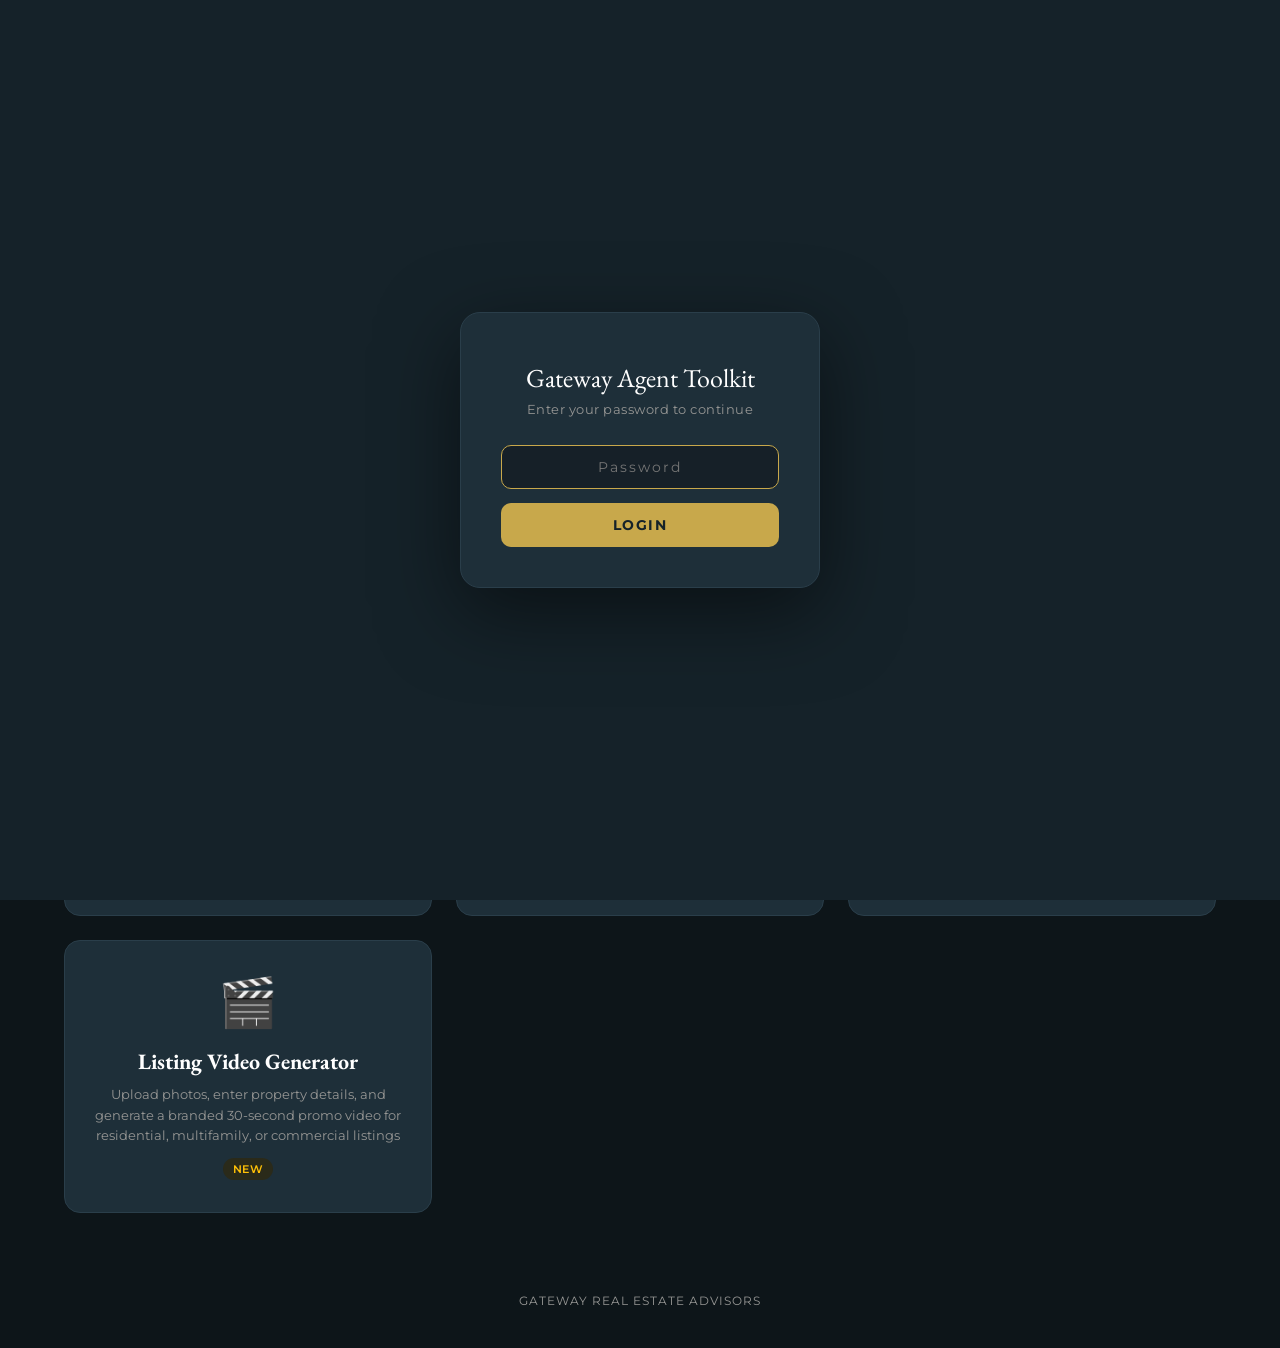
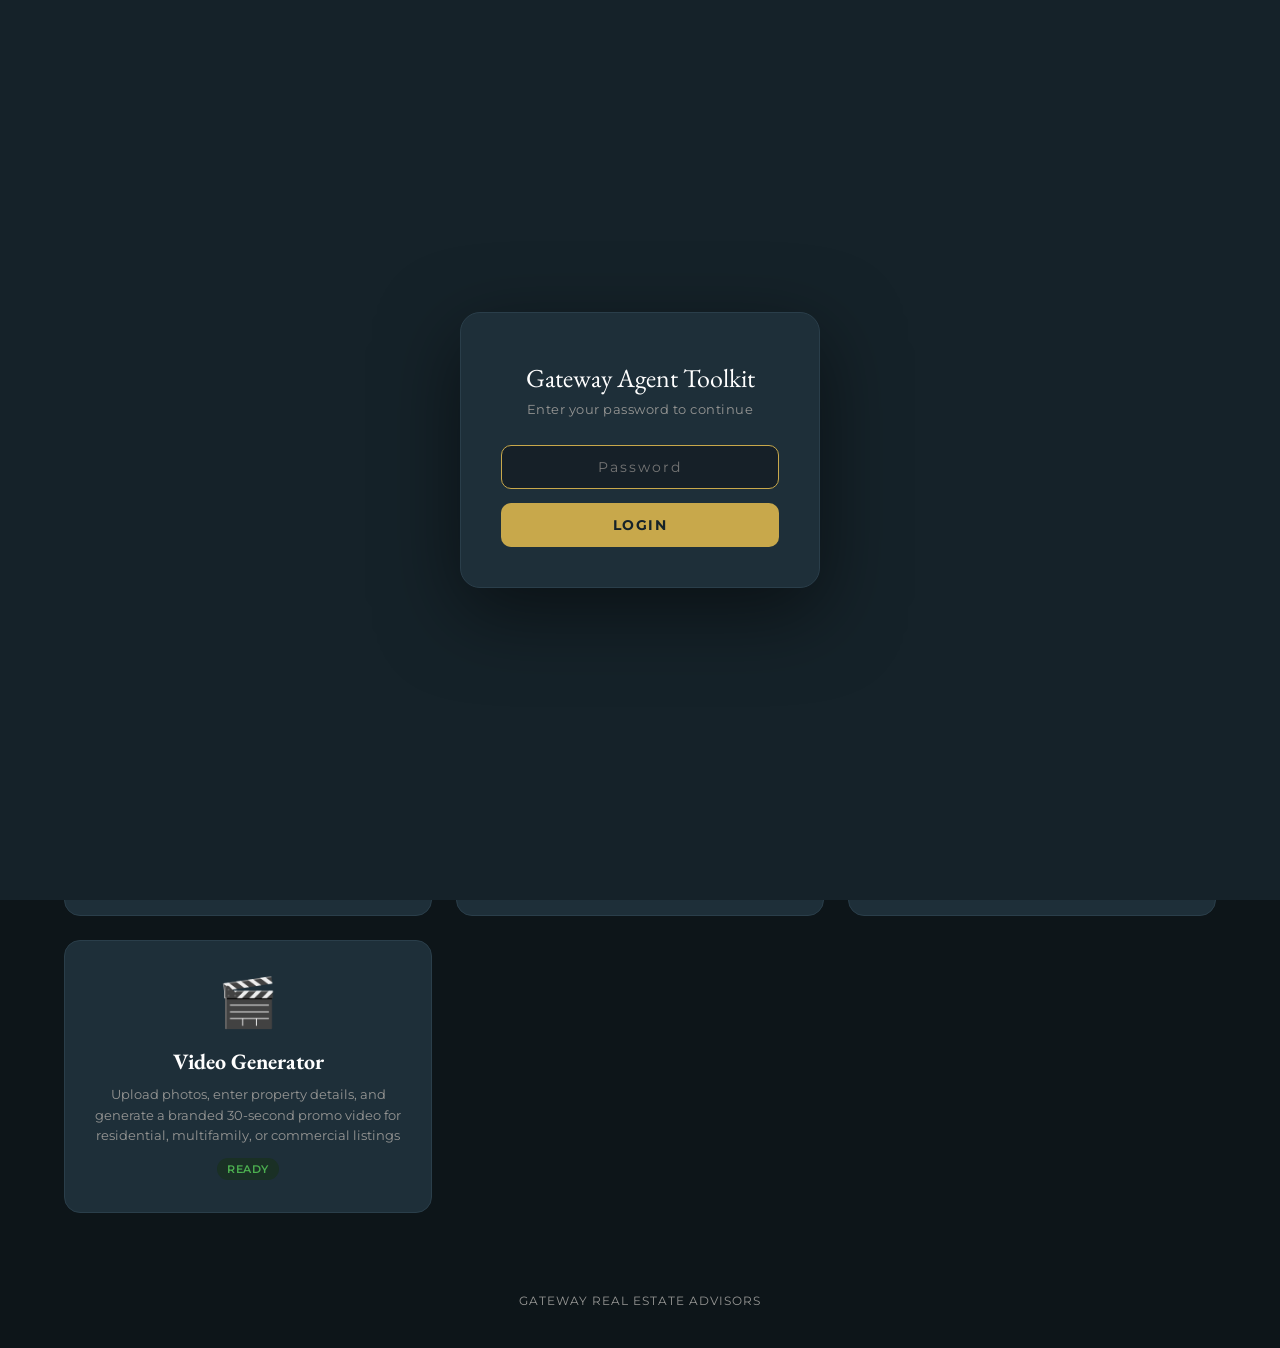
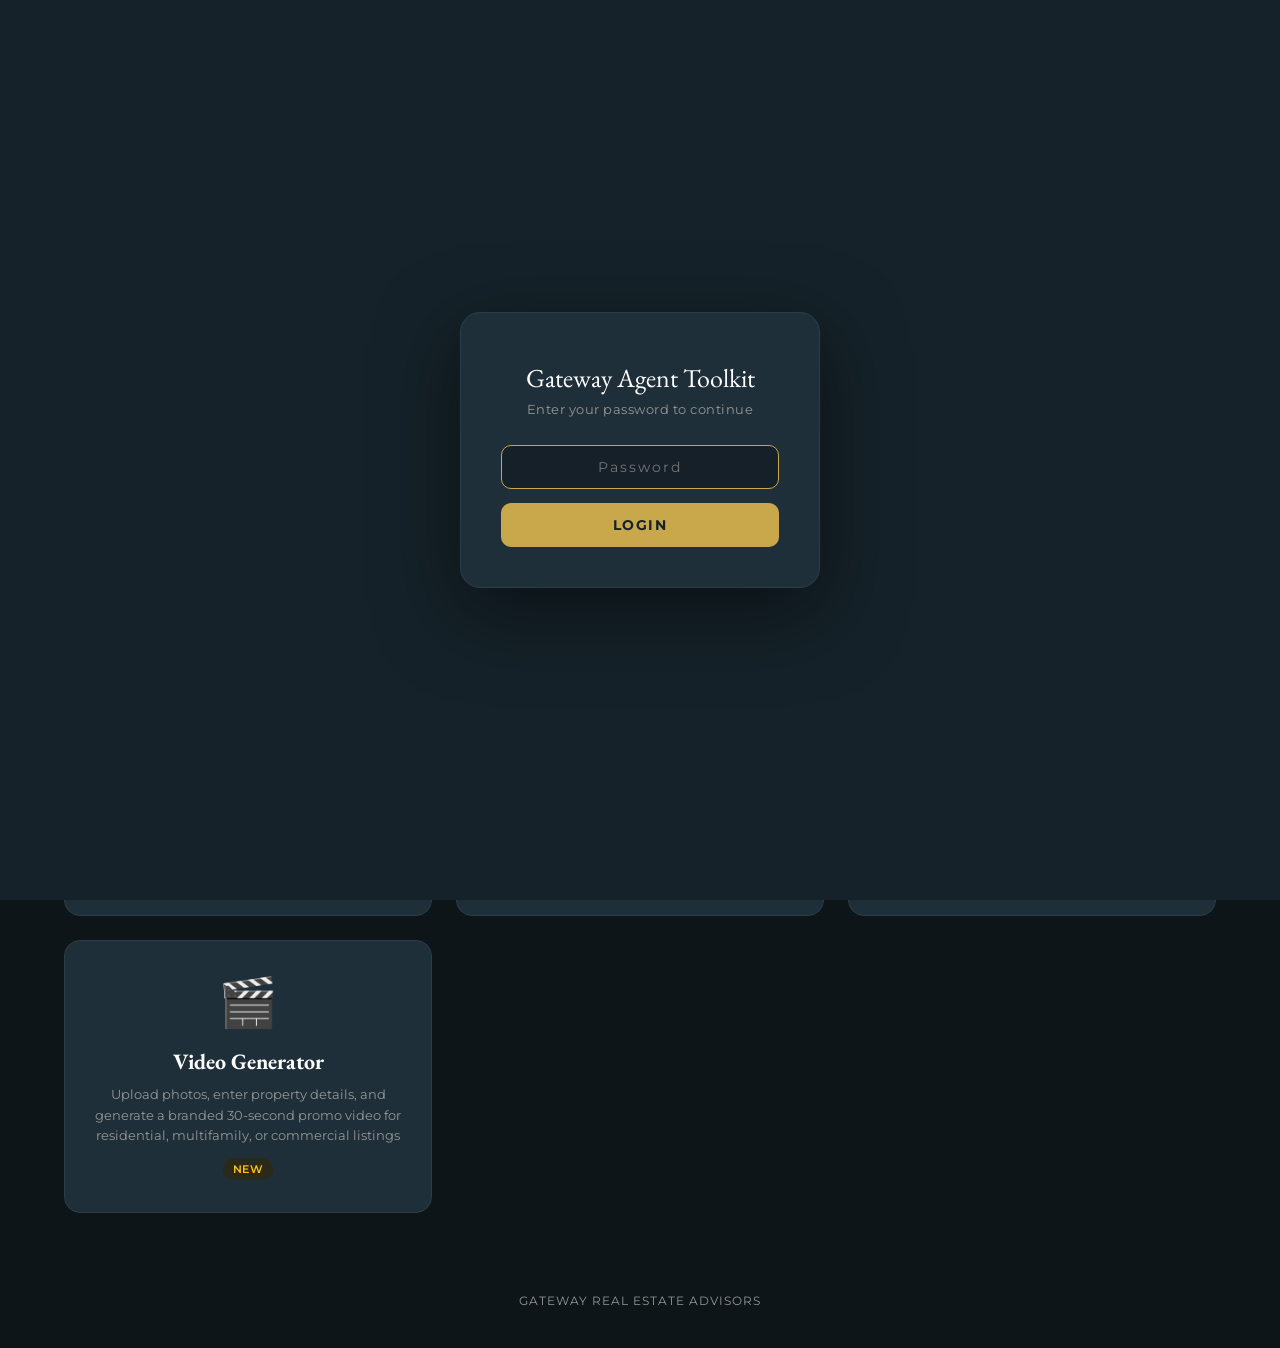
